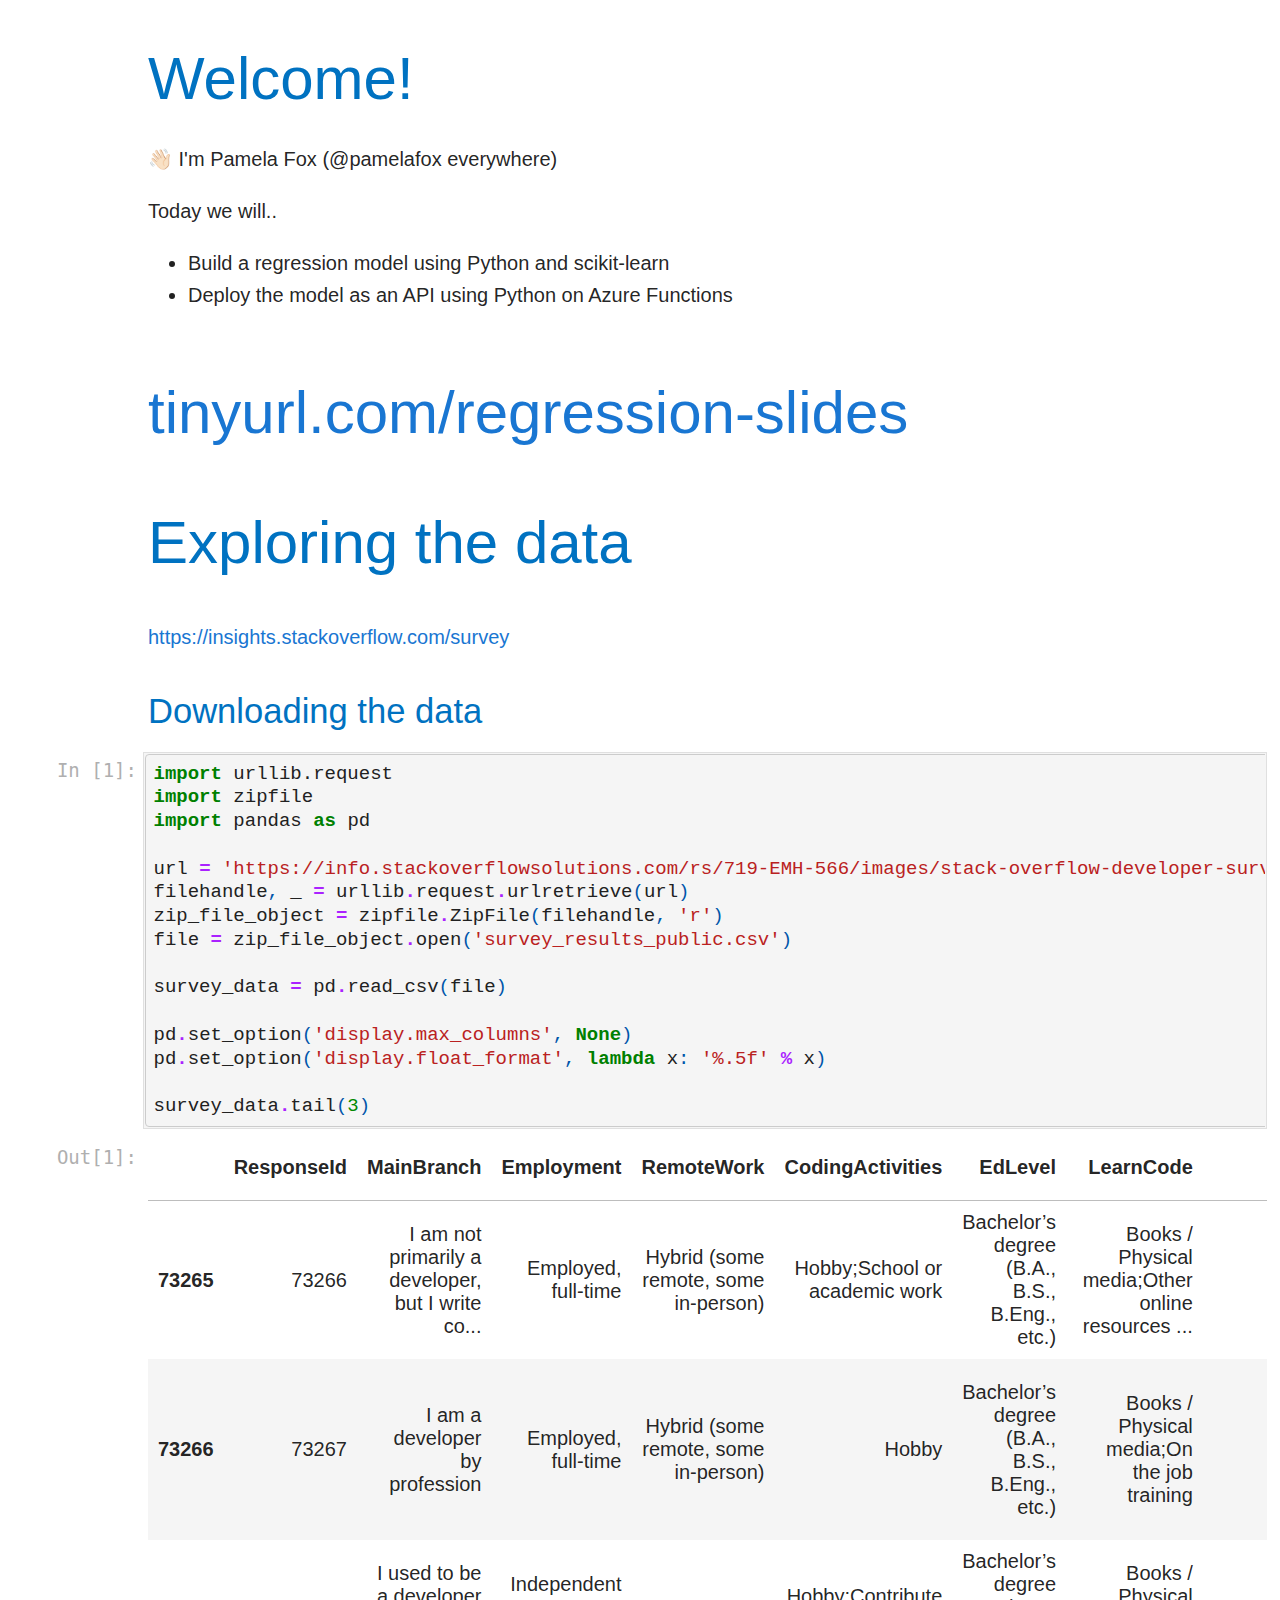
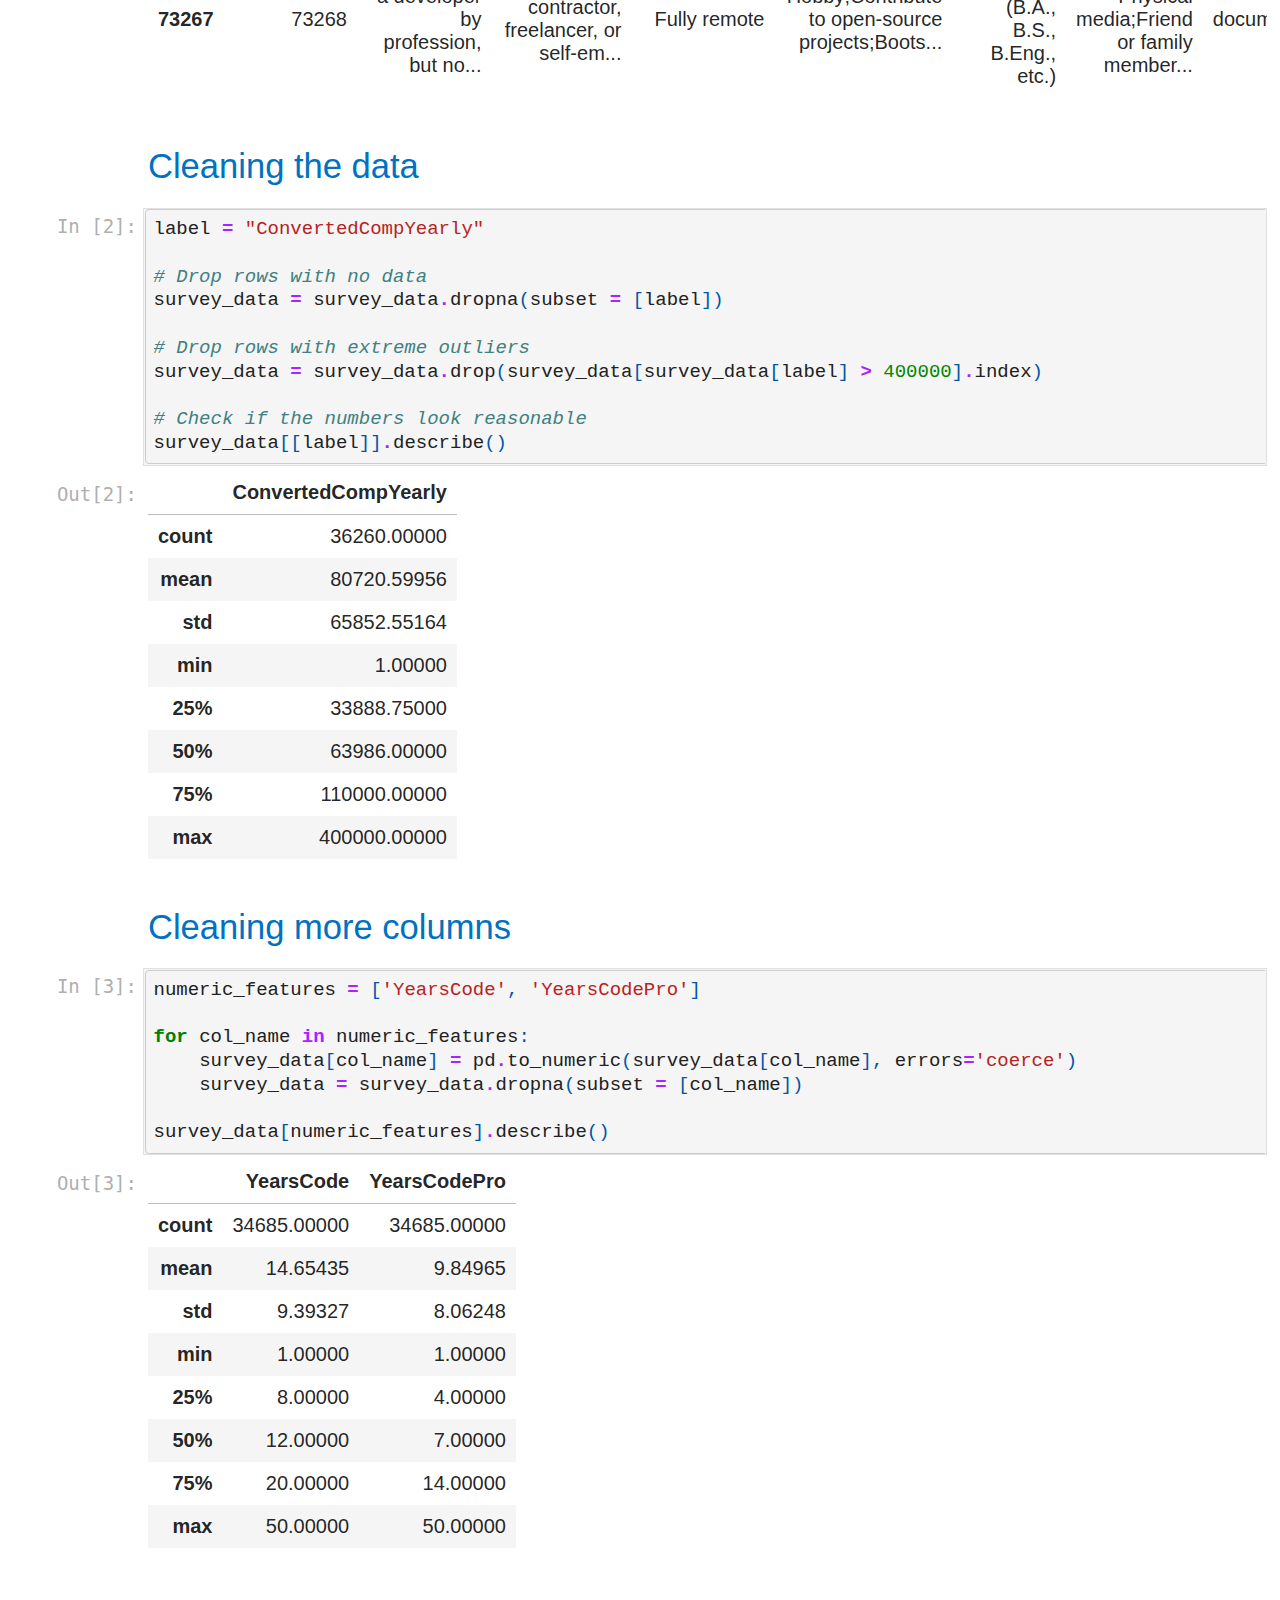
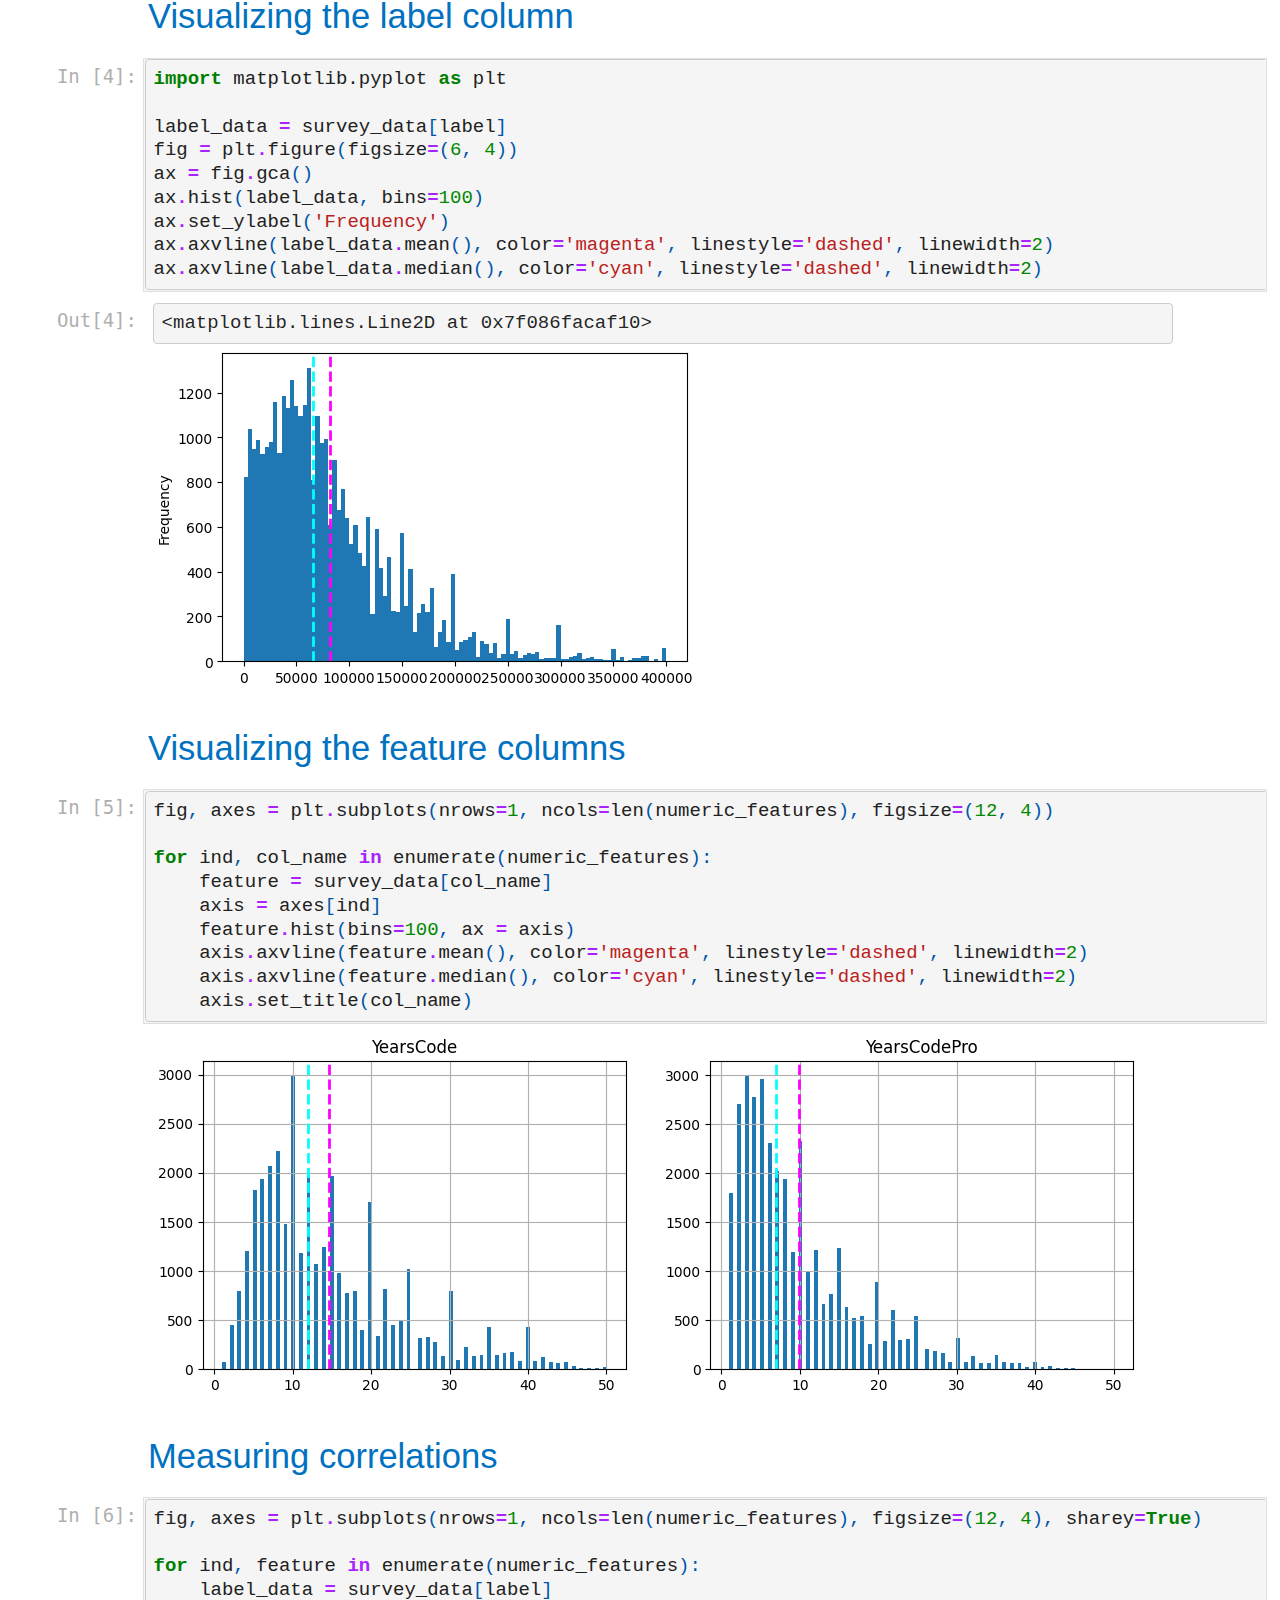
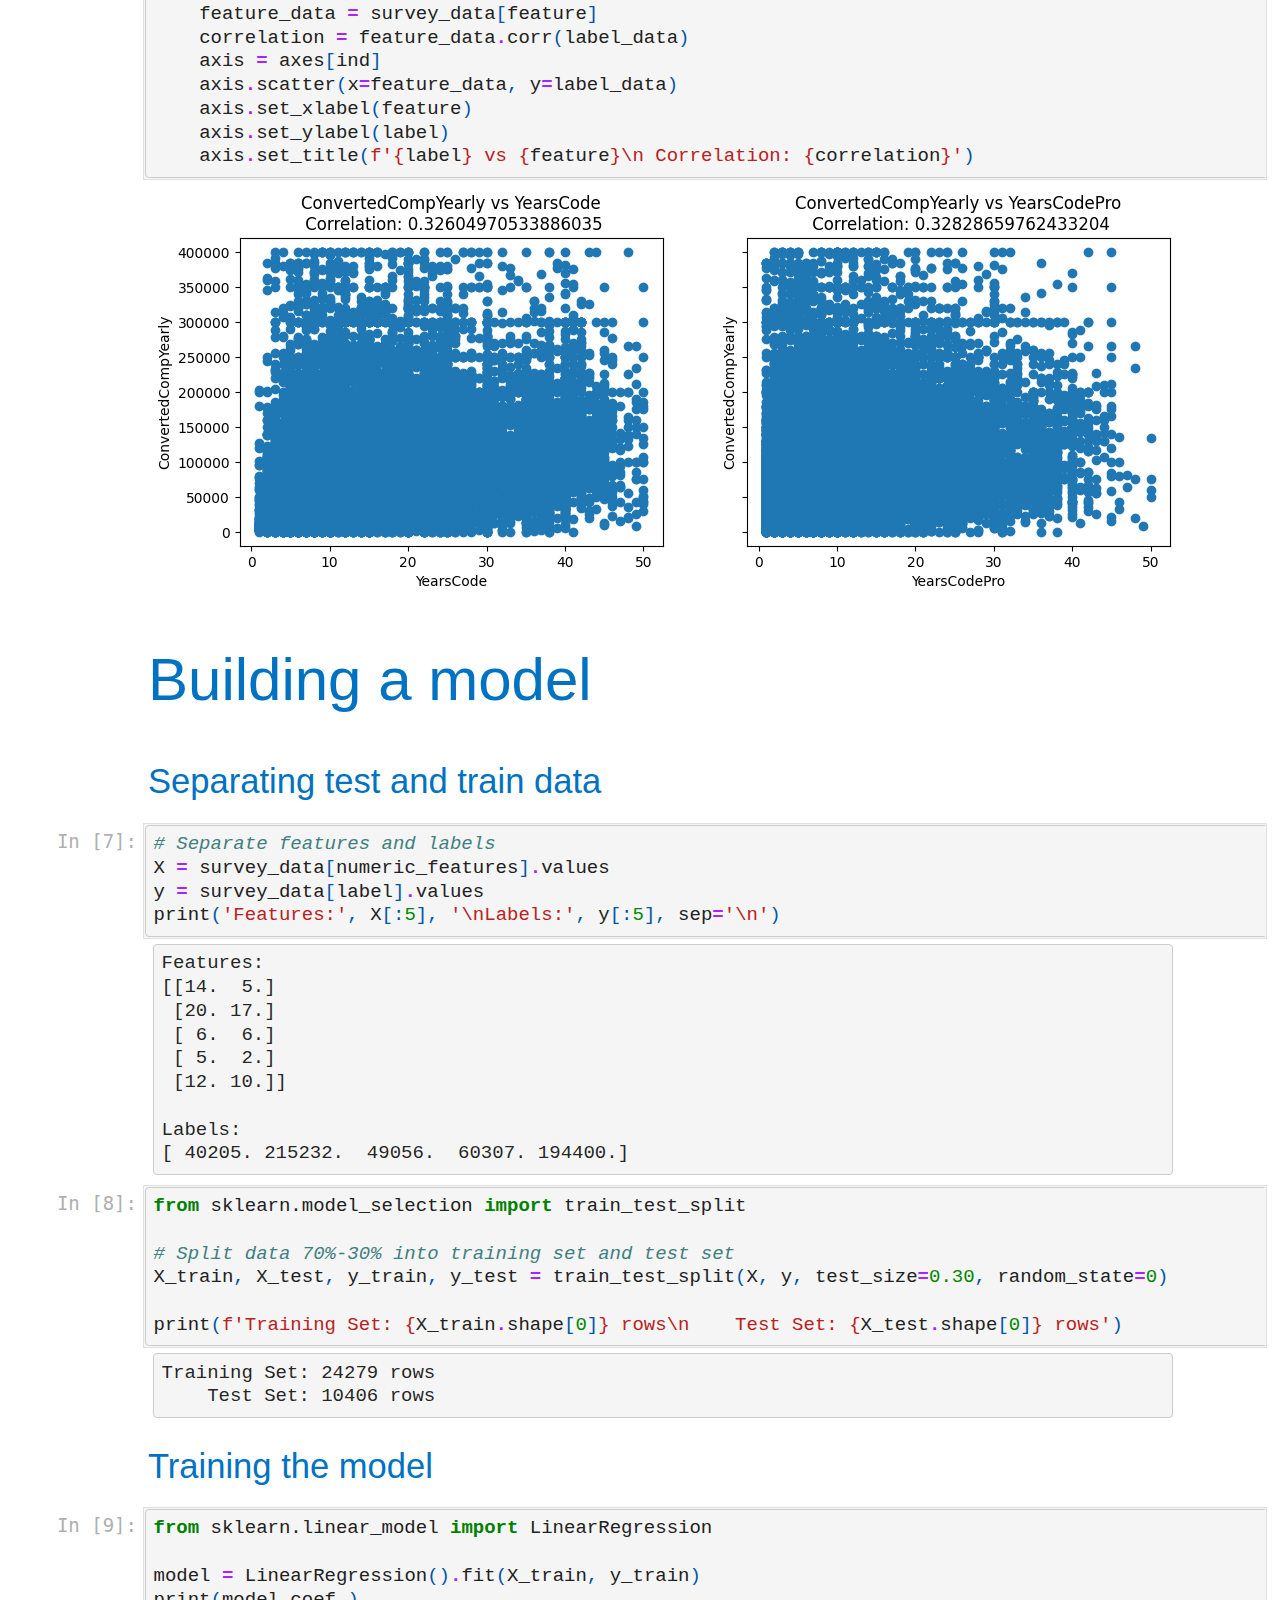
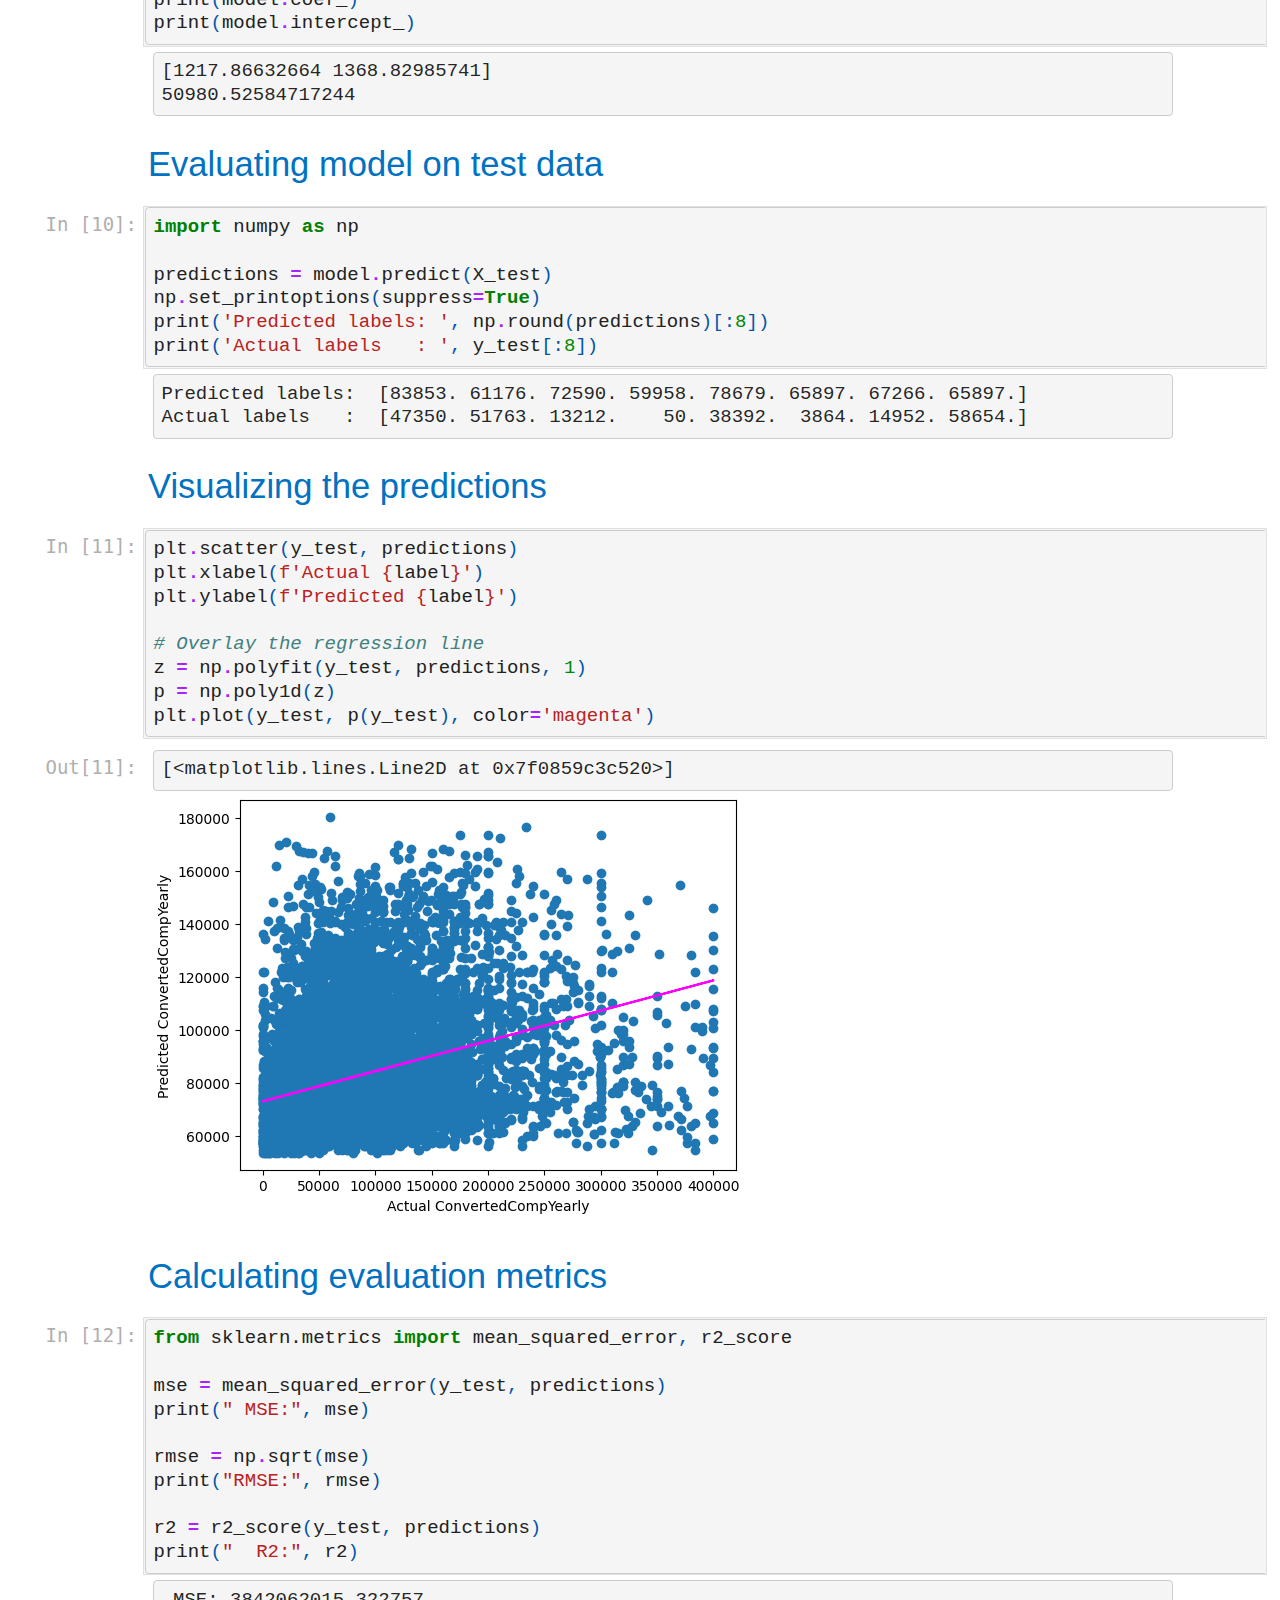
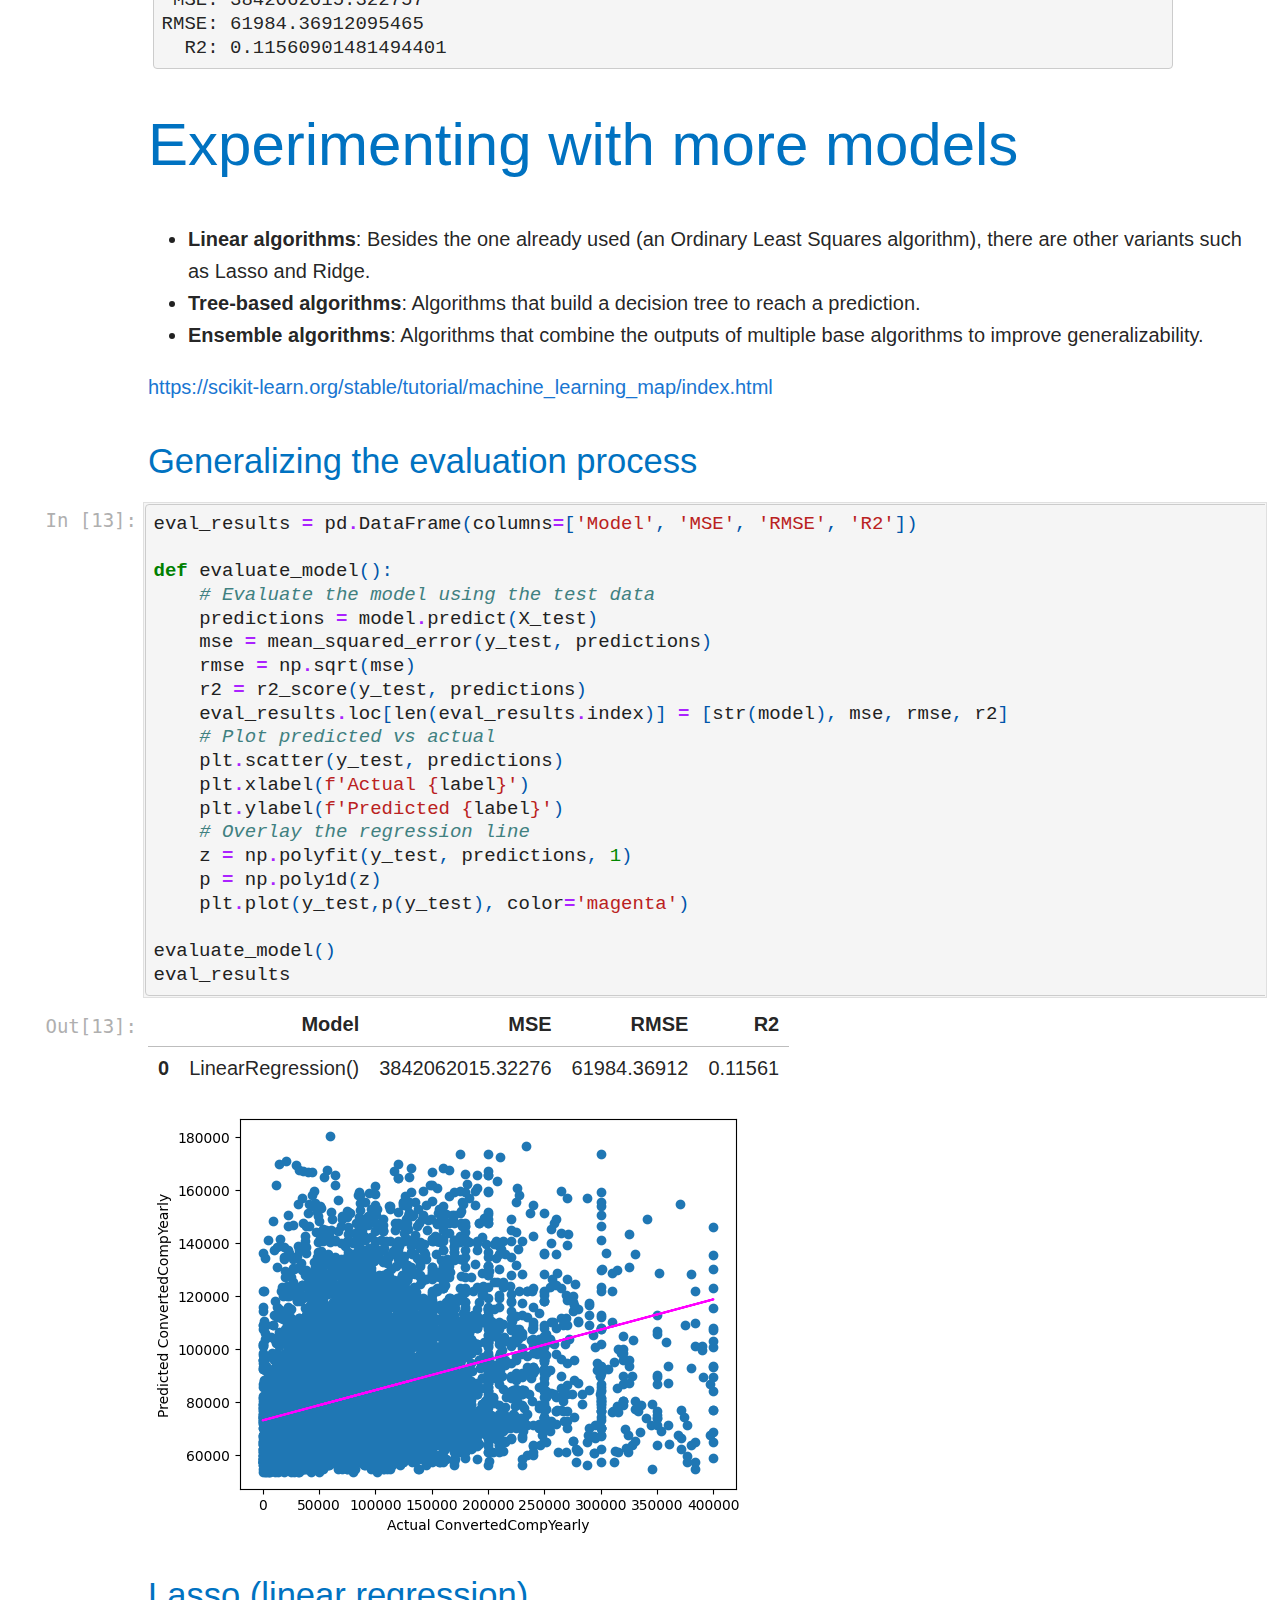
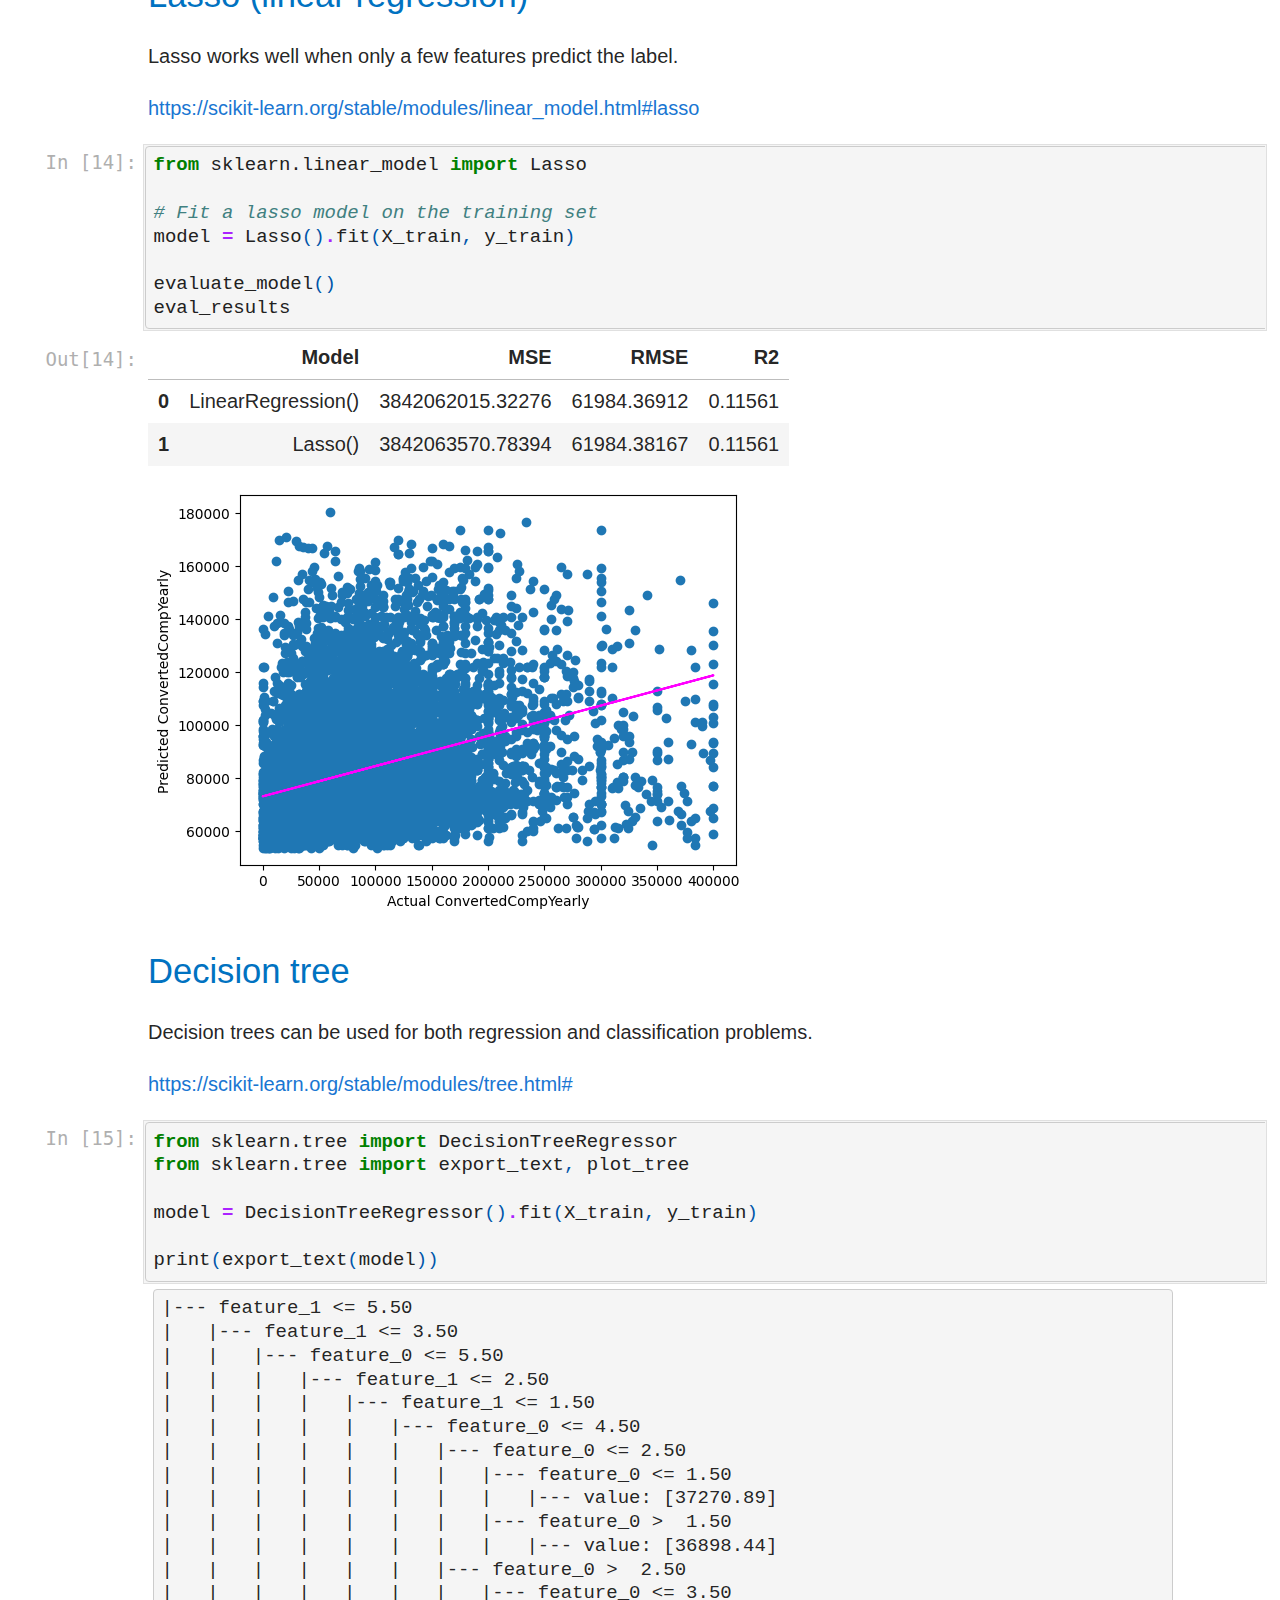
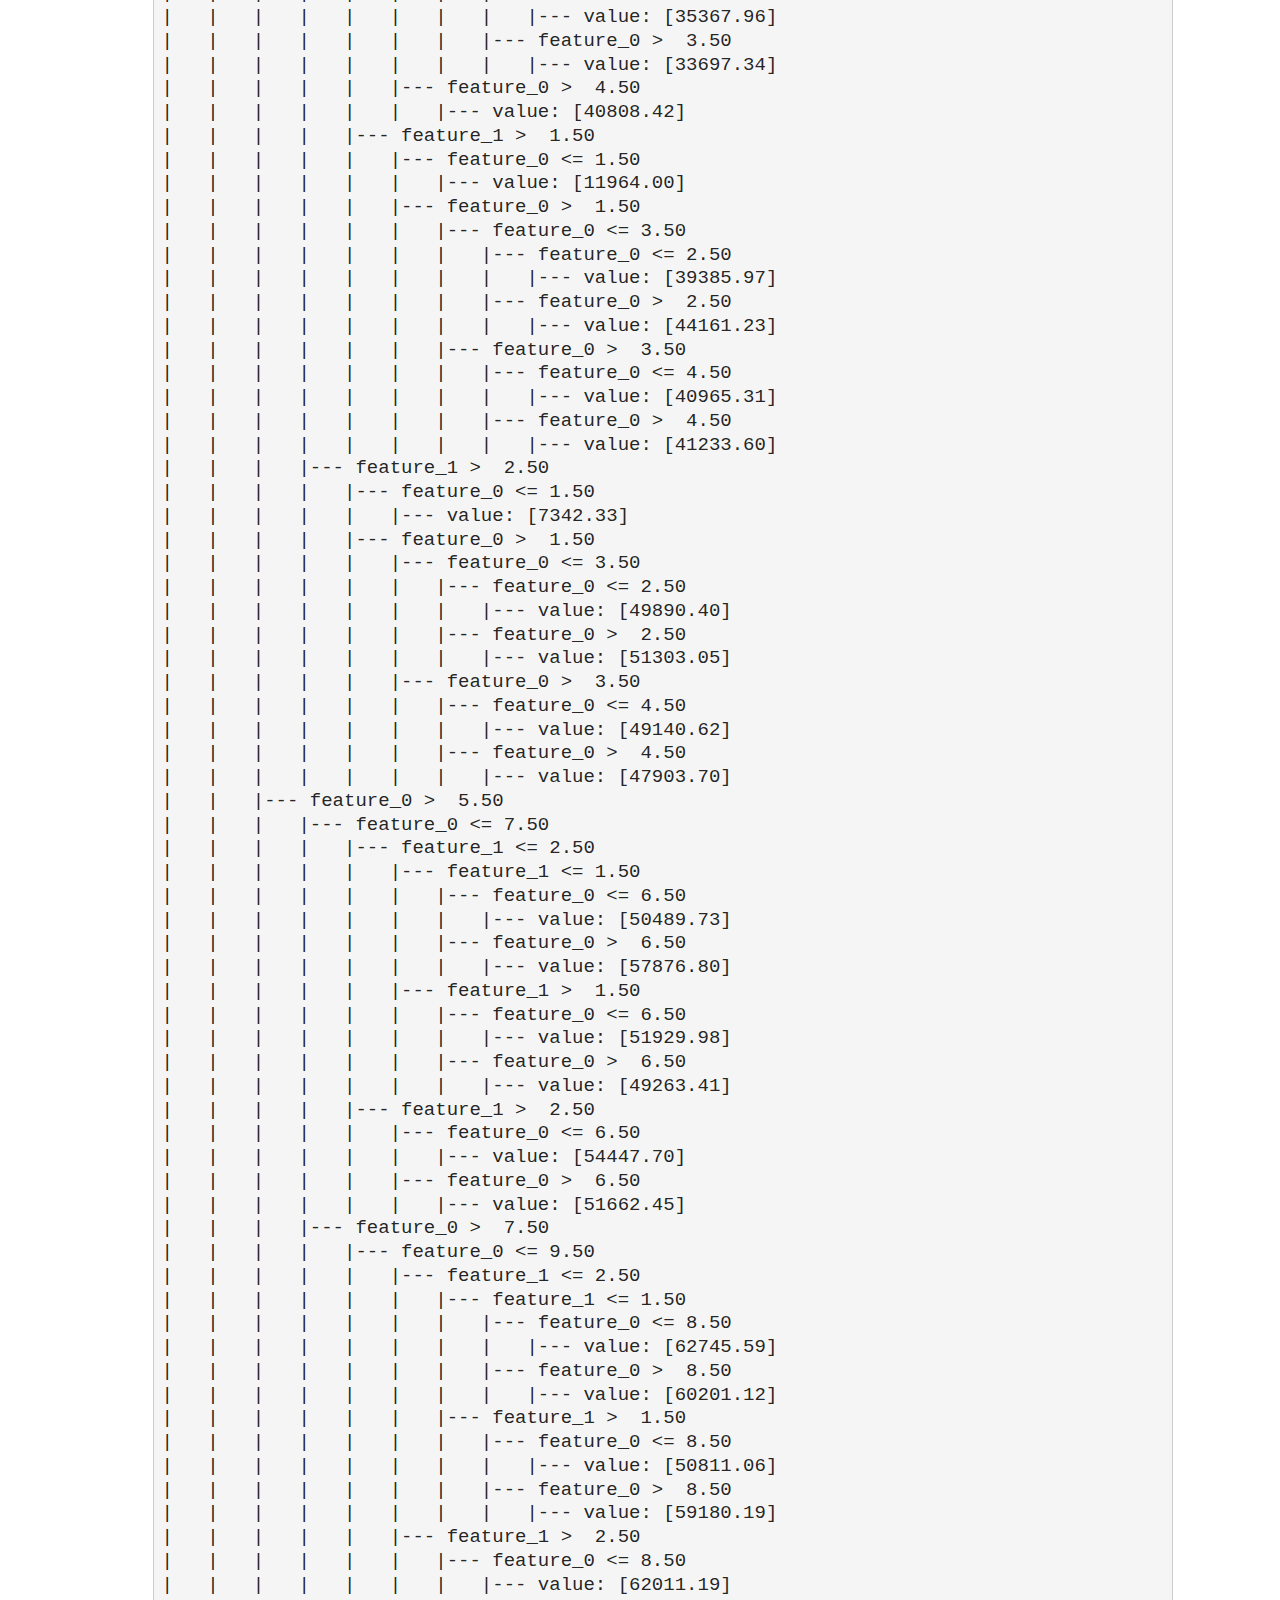
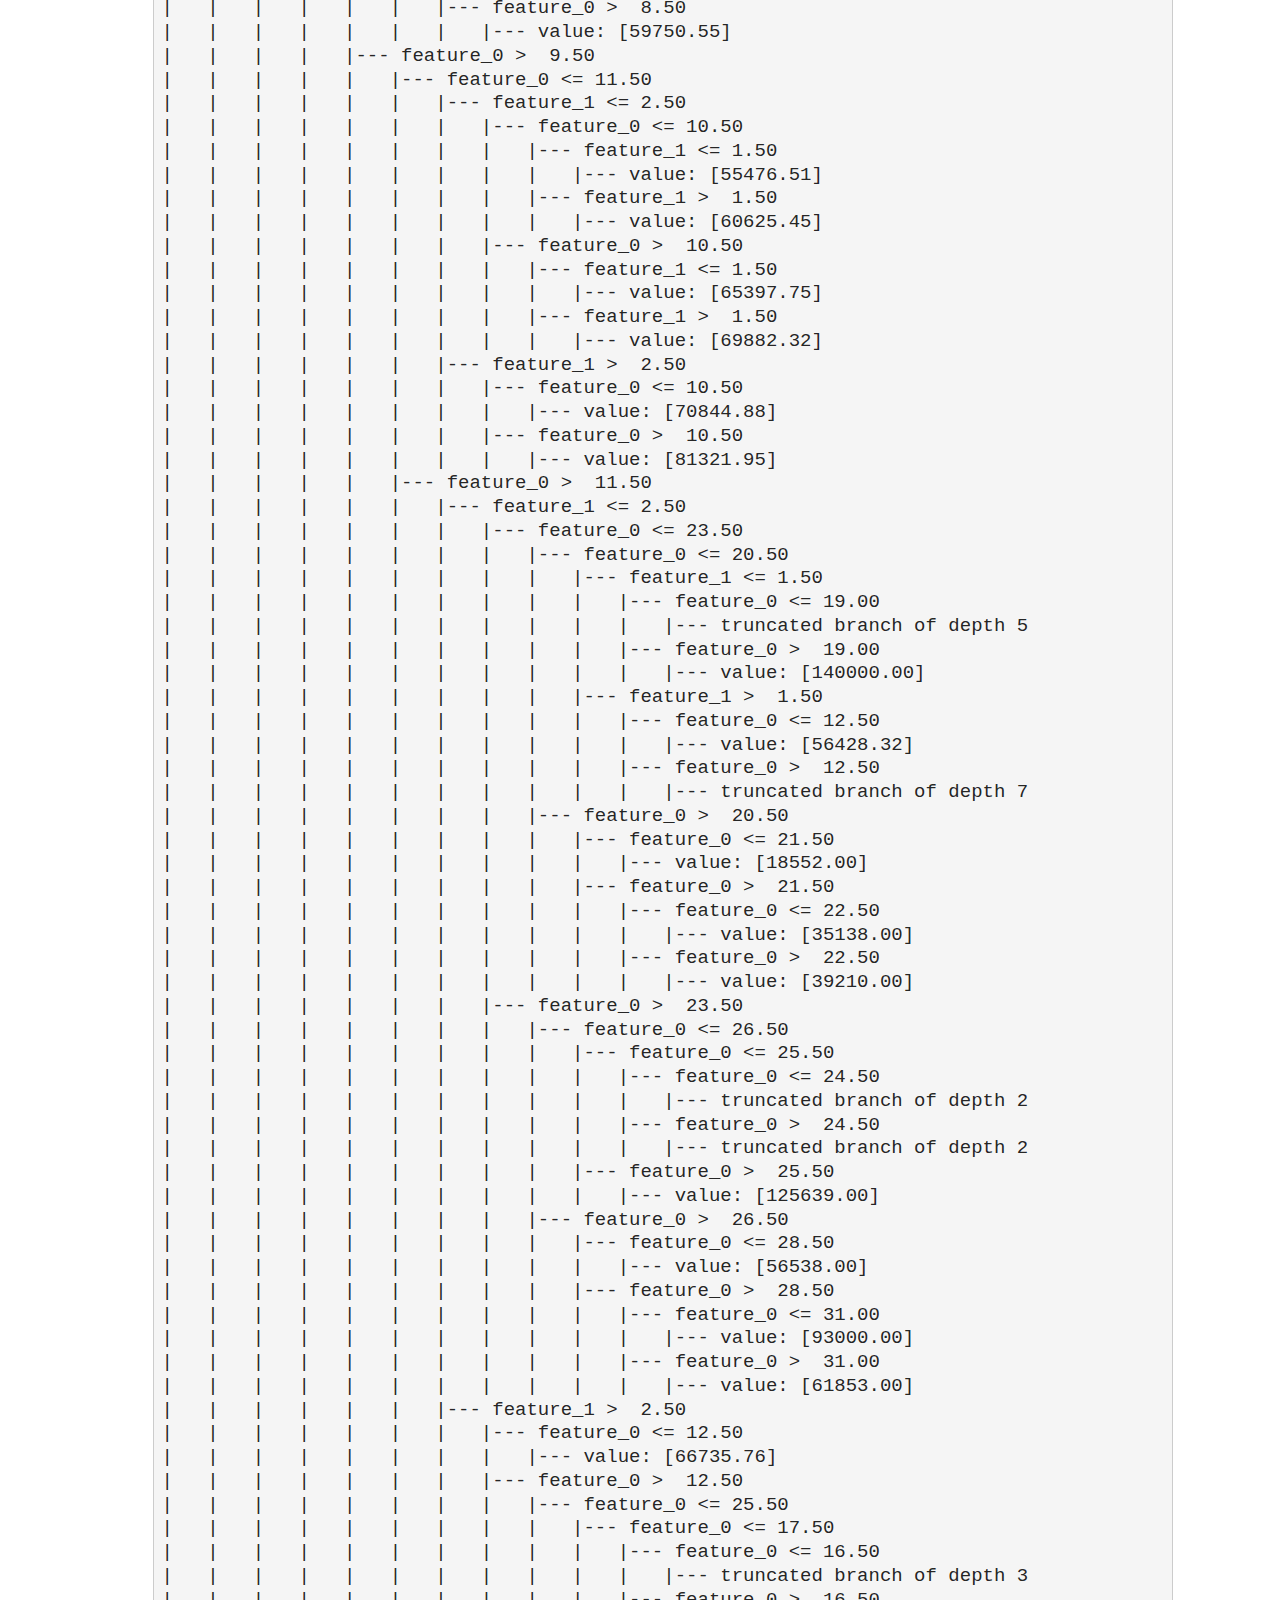
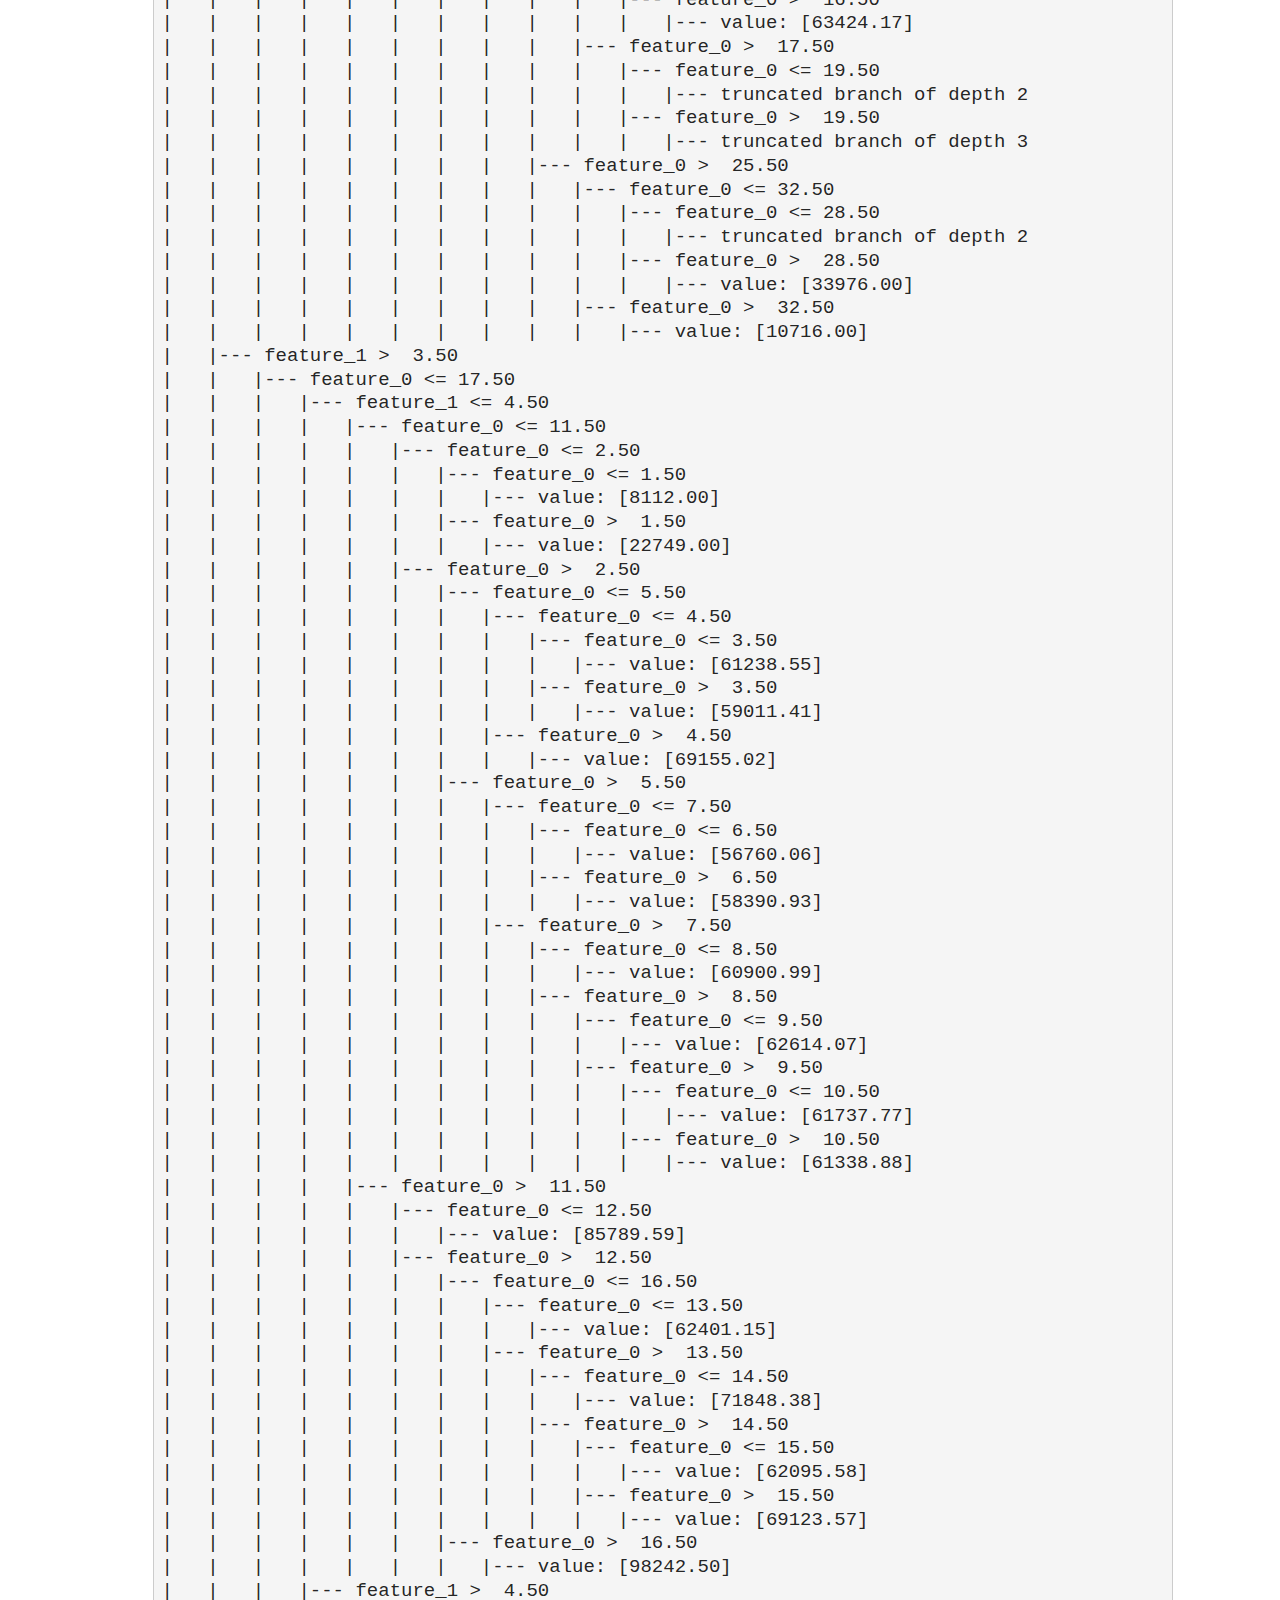
==== notebook/index.html @ 604030b2 "Update Notebook slides" ====
<!DOCTYPE html>
<html>
<head><meta charset="utf-8" />
<meta http-equiv="X-UA-Compatible" content="chrome=1" />

<meta name="apple-mobile-web-app-capable" content="yes" />
<meta name="apple-mobile-web-app-status-bar-style" content="black-translucent" />


<title>index slides</title><script src="https://cdnjs.cloudflare.com/ajax/libs/jquery/2.0.3/jquery.min.js"></script><script src="https://cdnjs.cloudflare.com/ajax/libs/require.js/2.1.10/require.min.js"></script>

<!-- General and theme style sheets -->
<link rel="stylesheet" href="https://unpkg.com/reveal.js@4.0.2/dist/reveal.css">

<!-- If the query includes 'print-pdf', include the PDF print sheet -->
<script>
if( window.location.search.match( /print-pdf/gi ) ) {
        var link = document.createElement( 'link' );
        link.rel = 'stylesheet';
        link.type = 'text/css';
        document.getElementsByTagName( 'head' )[0].appendChild( link );
}
</script>

<style type="text/css">
    pre { line-height: 125%; }
td.linenos .normal { color: inherit; background-color: transparent; padding-left: 5px; padding-right: 5px; }
span.linenos { color: inherit; background-color: transparent; padding-left: 5px; padding-right: 5px; }
td.linenos .special { color: #000000; background-color: #ffffc0; padding-left: 5px; padding-right: 5px; }
span.linenos.special { color: #000000; background-color: #ffffc0; padding-left: 5px; padding-right: 5px; }
.highlight .hll { background-color: var(--jp-cell-editor-active-background) }
.highlight { background: var(--jp-cell-editor-background); color: var(--jp-mirror-editor-variable-color) }
.highlight .c { color: var(--jp-mirror-editor-comment-color); font-style: italic } /* Comment */
.highlight .err { color: var(--jp-mirror-editor-error-color) } /* Error */
.highlight .k { color: var(--jp-mirror-editor-keyword-color); font-weight: bold } /* Keyword */
.highlight .o { color: var(--jp-mirror-editor-operator-color); font-weight: bold } /* Operator */
.highlight .p { color: var(--jp-mirror-editor-punctuation-color) } /* Punctuation */
.highlight .ch { color: var(--jp-mirror-editor-comment-color); font-style: italic } /* Comment.Hashbang */
.highlight .cm { color: var(--jp-mirror-editor-comment-color); font-style: italic } /* Comment.Multiline */
.highlight .cp { color: var(--jp-mirror-editor-comment-color); font-style: italic } /* Comment.Preproc */
.highlight .cpf { color: var(--jp-mirror-editor-comment-color); font-style: italic } /* Comment.PreprocFile */
.highlight .c1 { color: var(--jp-mirror-editor-comment-color); font-style: italic } /* Comment.Single */
.highlight .cs { color: var(--jp-mirror-editor-comment-color); font-style: italic } /* Comment.Special */
.highlight .kc { color: var(--jp-mirror-editor-keyword-color); font-weight: bold } /* Keyword.Constant */
.highlight .kd { color: var(--jp-mirror-editor-keyword-color); font-weight: bold } /* Keyword.Declaration */
.highlight .kn { color: var(--jp-mirror-editor-keyword-color); font-weight: bold } /* Keyword.Namespace */
.highlight .kp { color: var(--jp-mirror-editor-keyword-color); font-weight: bold } /* Keyword.Pseudo */
.highlight .kr { color: var(--jp-mirror-editor-keyword-color); font-weight: bold } /* Keyword.Reserved */
.highlight .kt { color: var(--jp-mirror-editor-keyword-color); font-weight: bold } /* Keyword.Type */
.highlight .m { color: var(--jp-mirror-editor-number-color) } /* Literal.Number */
.highlight .s { color: var(--jp-mirror-editor-string-color) } /* Literal.String */
.highlight .ow { color: var(--jp-mirror-editor-operator-color); font-weight: bold } /* Operator.Word */
.highlight .pm { color: var(--jp-mirror-editor-punctuation-color) } /* Punctuation.Marker */
.highlight .w { color: var(--jp-mirror-editor-variable-color) } /* Text.Whitespace */
.highlight .mb { color: var(--jp-mirror-editor-number-color) } /* Literal.Number.Bin */
.highlight .mf { color: var(--jp-mirror-editor-number-color) } /* Literal.Number.Float */
.highlight .mh { color: var(--jp-mirror-editor-number-color) } /* Literal.Number.Hex */
.highlight .mi { color: var(--jp-mirror-editor-number-color) } /* Literal.Number.Integer */
.highlight .mo { color: var(--jp-mirror-editor-number-color) } /* Literal.Number.Oct */
.highlight .sa { color: var(--jp-mirror-editor-string-color) } /* Literal.String.Affix */
.highlight .sb { color: var(--jp-mirror-editor-string-color) } /* Literal.String.Backtick */
.highlight .sc { color: var(--jp-mirror-editor-string-color) } /* Literal.String.Char */
.highlight .dl { color: var(--jp-mirror-editor-string-color) } /* Literal.String.Delimiter */
.highlight .sd { color: var(--jp-mirror-editor-string-color) } /* Literal.String.Doc */
.highlight .s2 { color: var(--jp-mirror-editor-string-color) } /* Literal.String.Double */
.highlight .se { color: var(--jp-mirror-editor-string-color) } /* Literal.String.Escape */
.highlight .sh { color: var(--jp-mirror-editor-string-color) } /* Literal.String.Heredoc */
.highlight .si { color: var(--jp-mirror-editor-string-color) } /* Literal.String.Interpol */
.highlight .sx { color: var(--jp-mirror-editor-string-color) } /* Literal.String.Other */
.highlight .sr { color: var(--jp-mirror-editor-string-color) } /* Literal.String.Regex */
.highlight .s1 { color: var(--jp-mirror-editor-string-color) } /* Literal.String.Single */
.highlight .ss { color: var(--jp-mirror-editor-string-color) } /* Literal.String.Symbol */
.highlight .il { color: var(--jp-mirror-editor-number-color) } /* Literal.Number.Integer.Long */
  </style>



<style type="text/css">
/*-----------------------------------------------------------------------------
| Copyright (c) Jupyter Development Team.
| Distributed under the terms of the Modified BSD License.
|----------------------------------------------------------------------------*/

/*
 * Mozilla scrollbar styling
 */

/* use standard opaque scrollbars for most nodes */
[data-jp-theme-scrollbars='true'] {
  scrollbar-color: rgb(var(--jp-scrollbar-thumb-color))
    var(--jp-scrollbar-background-color);
}

/* for code nodes, use a transparent style of scrollbar. These selectors
 * will match lower in the tree, and so will override the above */
[data-jp-theme-scrollbars='true'] .CodeMirror-hscrollbar,
[data-jp-theme-scrollbars='true'] .CodeMirror-vscrollbar {
  scrollbar-color: rgba(var(--jp-scrollbar-thumb-color), 0.5) transparent;
}

/* tiny scrollbar */

.jp-scrollbar-tiny {
  scrollbar-color: rgba(var(--jp-scrollbar-thumb-color), 0.5) transparent;
  scrollbar-width: thin;
}

/*
 * Webkit scrollbar styling
 */

/* use standard opaque scrollbars for most nodes */

[data-jp-theme-scrollbars='true'] ::-webkit-scrollbar,
[data-jp-theme-scrollbars='true'] ::-webkit-scrollbar-corner {
  background: var(--jp-scrollbar-background-color);
}

[data-jp-theme-scrollbars='true'] ::-webkit-scrollbar-thumb {
  background: rgb(var(--jp-scrollbar-thumb-color));
  border: var(--jp-scrollbar-thumb-margin) solid transparent;
  background-clip: content-box;
  border-radius: var(--jp-scrollbar-thumb-radius);
}

[data-jp-theme-scrollbars='true'] ::-webkit-scrollbar-track:horizontal {
  border-left: var(--jp-scrollbar-endpad) solid
    var(--jp-scrollbar-background-color);
  border-right: var(--jp-scrollbar-endpad) solid
    var(--jp-scrollbar-background-color);
}

[data-jp-theme-scrollbars='true'] ::-webkit-scrollbar-track:vertical {
  border-top: var(--jp-scrollbar-endpad) solid
    var(--jp-scrollbar-background-color);
  border-bottom: var(--jp-scrollbar-endpad) solid
    var(--jp-scrollbar-background-color);
}

/* for code nodes, use a transparent style of scrollbar */

[data-jp-theme-scrollbars='true'] .CodeMirror-hscrollbar::-webkit-scrollbar,
[data-jp-theme-scrollbars='true'] .CodeMirror-vscrollbar::-webkit-scrollbar,
[data-jp-theme-scrollbars='true']
  .CodeMirror-hscrollbar::-webkit-scrollbar-corner,
[data-jp-theme-scrollbars='true']
  .CodeMirror-vscrollbar::-webkit-scrollbar-corner {
  background-color: transparent;
}

[data-jp-theme-scrollbars='true']
  .CodeMirror-hscrollbar::-webkit-scrollbar-thumb,
[data-jp-theme-scrollbars='true']
  .CodeMirror-vscrollbar::-webkit-scrollbar-thumb {
  background: rgba(var(--jp-scrollbar-thumb-color), 0.5);
  border: var(--jp-scrollbar-thumb-margin) solid transparent;
  background-clip: content-box;
  border-radius: var(--jp-scrollbar-thumb-radius);
}

[data-jp-theme-scrollbars='true']
  .CodeMirror-hscrollbar::-webkit-scrollbar-track:horizontal {
  border-left: var(--jp-scrollbar-endpad) solid transparent;
  border-right: var(--jp-scrollbar-endpad) solid transparent;
}

[data-jp-theme-scrollbars='true']
  .CodeMirror-vscrollbar::-webkit-scrollbar-track:vertical {
  border-top: var(--jp-scrollbar-endpad) solid transparent;
  border-bottom: var(--jp-scrollbar-endpad) solid transparent;
}

/* tiny scrollbar */

.jp-scrollbar-tiny::-webkit-scrollbar,
.jp-scrollbar-tiny::-webkit-scrollbar-corner {
  background-color: transparent;
  height: 4px;
  width: 4px;
}

.jp-scrollbar-tiny::-webkit-scrollbar-thumb {
  background: rgba(var(--jp-scrollbar-thumb-color), 0.5);
}

.jp-scrollbar-tiny::-webkit-scrollbar-track:horizontal {
  border-left: 0px solid transparent;
  border-right: 0px solid transparent;
}

.jp-scrollbar-tiny::-webkit-scrollbar-track:vertical {
  border-top: 0px solid transparent;
  border-bottom: 0px solid transparent;
}

/*
 * Phosphor
 */

.lm-ScrollBar[data-orientation='horizontal'] {
  min-height: 16px;
  max-height: 16px;
  min-width: 45px;
  border-top: 1px solid #a0a0a0;
}

.lm-ScrollBar[data-orientation='vertical'] {
  min-width: 16px;
  max-width: 16px;
  min-height: 45px;
  border-left: 1px solid #a0a0a0;
}

.lm-ScrollBar-button {
  background-color: #f0f0f0;
  background-position: center center;
  min-height: 15px;
  max-height: 15px;
  min-width: 15px;
  max-width: 15px;
}

.lm-ScrollBar-button:hover {
  background-color: #dadada;
}

.lm-ScrollBar-button.lm-mod-active {
  background-color: #cdcdcd;
}

.lm-ScrollBar-track {
  background: #f0f0f0;
}

.lm-ScrollBar-thumb {
  background: #cdcdcd;
}

.lm-ScrollBar-thumb:hover {
  background: #bababa;
}

.lm-ScrollBar-thumb.lm-mod-active {
  background: #a0a0a0;
}

.lm-ScrollBar[data-orientation='horizontal'] .lm-ScrollBar-thumb {
  height: 100%;
  min-width: 15px;
  border-left: 1px solid #a0a0a0;
  border-right: 1px solid #a0a0a0;
}

.lm-ScrollBar[data-orientation='vertical'] .lm-ScrollBar-thumb {
  width: 100%;
  min-height: 15px;
  border-top: 1px solid #a0a0a0;
  border-bottom: 1px solid #a0a0a0;
}

.lm-ScrollBar[data-orientation='horizontal']
  .lm-ScrollBar-button[data-action='decrement'] {
  background-image: var(--jp-icon-caret-left);
  background-size: 17px;
}

.lm-ScrollBar[data-orientation='horizontal']
  .lm-ScrollBar-button[data-action='increment'] {
  background-image: var(--jp-icon-caret-right);
  background-size: 17px;
}

.lm-ScrollBar[data-orientation='vertical']
  .lm-ScrollBar-button[data-action='decrement'] {
  background-image: var(--jp-icon-caret-up);
  background-size: 17px;
}

.lm-ScrollBar[data-orientation='vertical']
  .lm-ScrollBar-button[data-action='increment'] {
  background-image: var(--jp-icon-caret-down);
  background-size: 17px;
}

/*-----------------------------------------------------------------------------
| Copyright (c) Jupyter Development Team.
| Copyright (c) 2014-2017, PhosphorJS Contributors
|
| Distributed under the terms of the BSD 3-Clause License.
|
| The full license is in the file LICENSE, distributed with this software.
|----------------------------------------------------------------------------*/


/* <DEPRECATED> */ .p-Widget, /* </DEPRECATED> */
.lm-Widget {
  box-sizing: border-box;
  position: relative;
  overflow: hidden;
  cursor: default;
}


/* <DEPRECATED> */ .p-Widget.p-mod-hidden, /* </DEPRECATED> */
.lm-Widget.lm-mod-hidden {
  display: none !important;
}

/*-----------------------------------------------------------------------------
| Copyright (c) Jupyter Development Team.
| Copyright (c) 2014-2017, PhosphorJS Contributors
|
| Distributed under the terms of the BSD 3-Clause License.
|
| The full license is in the file LICENSE, distributed with this software.
|----------------------------------------------------------------------------*/


/* <DEPRECATED> */ .p-CommandPalette, /* </DEPRECATED> */
.lm-CommandPalette {
  display: flex;
  flex-direction: column;
  -webkit-user-select: none;
  -moz-user-select: none;
  -ms-user-select: none;
  user-select: none;
}


/* <DEPRECATED> */ .p-CommandPalette-search, /* </DEPRECATED> */
.lm-CommandPalette-search {
  flex: 0 0 auto;
}


/* <DEPRECATED> */ .p-CommandPalette-content, /* </DEPRECATED> */
.lm-CommandPalette-content {
  flex: 1 1 auto;
  margin: 0;
  padding: 0;
  min-height: 0;
  overflow: auto;
  list-style-type: none;
}


/* <DEPRECATED> */ .p-CommandPalette-header, /* </DEPRECATED> */
.lm-CommandPalette-header {
  overflow: hidden;
  white-space: nowrap;
  text-overflow: ellipsis;
}


/* <DEPRECATED> */ .p-CommandPalette-item, /* </DEPRECATED> */
.lm-CommandPalette-item {
  display: flex;
  flex-direction: row;
}


/* <DEPRECATED> */ .p-CommandPalette-itemIcon, /* </DEPRECATED> */
.lm-CommandPalette-itemIcon {
  flex: 0 0 auto;
}


/* <DEPRECATED> */ .p-CommandPalette-itemContent, /* </DEPRECATED> */
.lm-CommandPalette-itemContent {
  flex: 1 1 auto;
  overflow: hidden;
}


/* <DEPRECATED> */ .p-CommandPalette-itemShortcut, /* </DEPRECATED> */
.lm-CommandPalette-itemShortcut {
  flex: 0 0 auto;
}


/* <DEPRECATED> */ .p-CommandPalette-itemLabel, /* </DEPRECATED> */
.lm-CommandPalette-itemLabel {
  overflow: hidden;
  white-space: nowrap;
  text-overflow: ellipsis;
}

.lm-close-icon {
	border:1px solid transparent;
  background-color: transparent;
  position: absolute;
	z-index:1;
	right:3%;
	top: 0;
	bottom: 0;
	margin: auto;
	padding: 7px 0;
	display: none;
	vertical-align: middle;
  outline: 0;
  cursor: pointer;
}
.lm-close-icon:after {
	content: "X";
	display: block;
	width: 15px;
	height: 15px;
	text-align: center;
	color:#000;
	font-weight: normal;
	font-size: 12px;
	cursor: pointer;
}

/*-----------------------------------------------------------------------------
| Copyright (c) Jupyter Development Team.
| Copyright (c) 2014-2017, PhosphorJS Contributors
|
| Distributed under the terms of the BSD 3-Clause License.
|
| The full license is in the file LICENSE, distributed with this software.
|----------------------------------------------------------------------------*/


/* <DEPRECATED> */ .p-DockPanel, /* </DEPRECATED> */
.lm-DockPanel {
  z-index: 0;
}


/* <DEPRECATED> */ .p-DockPanel-widget, /* </DEPRECATED> */
.lm-DockPanel-widget {
  z-index: 0;
}


/* <DEPRECATED> */ .p-DockPanel-tabBar, /* </DEPRECATED> */
.lm-DockPanel-tabBar {
  z-index: 1;
}


/* <DEPRECATED> */ .p-DockPanel-handle, /* </DEPRECATED> */
.lm-DockPanel-handle {
  z-index: 2;
}


/* <DEPRECATED> */ .p-DockPanel-handle.p-mod-hidden, /* </DEPRECATED> */
.lm-DockPanel-handle.lm-mod-hidden {
  display: none !important;
}


/* <DEPRECATED> */ .p-DockPanel-handle:after, /* </DEPRECATED> */
.lm-DockPanel-handle:after {
  position: absolute;
  top: 0;
  left: 0;
  width: 100%;
  height: 100%;
  content: '';
}


/* <DEPRECATED> */
.p-DockPanel-handle[data-orientation='horizontal'],
/* </DEPRECATED> */
.lm-DockPanel-handle[data-orientation='horizontal'] {
  cursor: ew-resize;
}


/* <DEPRECATED> */
.p-DockPanel-handle[data-orientation='vertical'],
/* </DEPRECATED> */
.lm-DockPanel-handle[data-orientation='vertical'] {
  cursor: ns-resize;
}


/* <DEPRECATED> */
.p-DockPanel-handle[data-orientation='horizontal']:after,
/* </DEPRECATED> */
.lm-DockPanel-handle[data-orientation='horizontal']:after {
  left: 50%;
  min-width: 8px;
  transform: translateX(-50%);
}


/* <DEPRECATED> */
.p-DockPanel-handle[data-orientation='vertical']:after,
/* </DEPRECATED> */
.lm-DockPanel-handle[data-orientation='vertical']:after {
  top: 50%;
  min-height: 8px;
  transform: translateY(-50%);
}


/* <DEPRECATED> */ .p-DockPanel-overlay, /* </DEPRECATED> */
.lm-DockPanel-overlay {
  z-index: 3;
  box-sizing: border-box;
  pointer-events: none;
}


/* <DEPRECATED> */ .p-DockPanel-overlay.p-mod-hidden, /* </DEPRECATED> */
.lm-DockPanel-overlay.lm-mod-hidden {
  display: none !important;
}

/*-----------------------------------------------------------------------------
| Copyright (c) Jupyter Development Team.
| Copyright (c) 2014-2017, PhosphorJS Contributors
|
| Distributed under the terms of the BSD 3-Clause License.
|
| The full license is in the file LICENSE, distributed with this software.
|----------------------------------------------------------------------------*/


/* <DEPRECATED> */ .p-Menu, /* </DEPRECATED> */
.lm-Menu {
  z-index: 10000;
  position: absolute;
  white-space: nowrap;
  overflow-x: hidden;
  overflow-y: auto;
  outline: none;
  -webkit-user-select: none;
  -moz-user-select: none;
  -ms-user-select: none;
  user-select: none;
}


/* <DEPRECATED> */ .p-Menu-content, /* </DEPRECATED> */
.lm-Menu-content {
  margin: 0;
  padding: 0;
  display: table;
  list-style-type: none;
}


/* <DEPRECATED> */ .p-Menu-item, /* </DEPRECATED> */
.lm-Menu-item {
  display: table-row;
}


/* <DEPRECATED> */
.p-Menu-item.p-mod-hidden,
.p-Menu-item.p-mod-collapsed,
/* </DEPRECATED> */
.lm-Menu-item.lm-mod-hidden,
.lm-Menu-item.lm-mod-collapsed {
  display: none !important;
}


/* <DEPRECATED> */
.p-Menu-itemIcon,
.p-Menu-itemSubmenuIcon,
/* </DEPRECATED> */
.lm-Menu-itemIcon,
.lm-Menu-itemSubmenuIcon {
  display: table-cell;
  text-align: center;
}


/* <DEPRECATED> */ .p-Menu-itemLabel, /* </DEPRECATED> */
.lm-Menu-itemLabel {
  display: table-cell;
  text-align: left;
}


/* <DEPRECATED> */ .p-Menu-itemShortcut, /* </DEPRECATED> */
.lm-Menu-itemShortcut {
  display: table-cell;
  text-align: right;
}

/*-----------------------------------------------------------------------------
| Copyright (c) Jupyter Development Team.
| Copyright (c) 2014-2017, PhosphorJS Contributors
|
| Distributed under the terms of the BSD 3-Clause License.
|
| The full license is in the file LICENSE, distributed with this software.
|----------------------------------------------------------------------------*/


/* <DEPRECATED> */ .p-MenuBar, /* </DEPRECATED> */
.lm-MenuBar {
  outline: none;
  -webkit-user-select: none;
  -moz-user-select: none;
  -ms-user-select: none;
  user-select: none;
}


/* <DEPRECATED> */ .p-MenuBar-content, /* </DEPRECATED> */
.lm-MenuBar-content {
  margin: 0;
  padding: 0;
  display: flex;
  flex-direction: row;
  list-style-type: none;
}


/* <DEPRECATED> */ .p--MenuBar-item, /* </DEPRECATED> */
.lm-MenuBar-item {
  box-sizing: border-box;
}


/* <DEPRECATED> */
.p-MenuBar-itemIcon,
.p-MenuBar-itemLabel,
/* </DEPRECATED> */
.lm-MenuBar-itemIcon,
.lm-MenuBar-itemLabel {
  display: inline-block;
}

/*-----------------------------------------------------------------------------
| Copyright (c) Jupyter Development Team.
| Copyright (c) 2014-2017, PhosphorJS Contributors
|
| Distributed under the terms of the BSD 3-Clause License.
|
| The full license is in the file LICENSE, distributed with this software.
|----------------------------------------------------------------------------*/


/* <DEPRECATED> */ .p-ScrollBar, /* </DEPRECATED> */
.lm-ScrollBar {
  display: flex;
  -webkit-user-select: none;
  -moz-user-select: none;
  -ms-user-select: none;
  user-select: none;
}


/* <DEPRECATED> */
.p-ScrollBar[data-orientation='horizontal'],
/* </DEPRECATED> */
.lm-ScrollBar[data-orientation='horizontal'] {
  flex-direction: row;
}


/* <DEPRECATED> */
.p-ScrollBar[data-orientation='vertical'],
/* </DEPRECATED> */
.lm-ScrollBar[data-orientation='vertical'] {
  flex-direction: column;
}


/* <DEPRECATED> */ .p-ScrollBar-button, /* </DEPRECATED> */
.lm-ScrollBar-button {
  box-sizing: border-box;
  flex: 0 0 auto;
}


/* <DEPRECATED> */ .p-ScrollBar-track, /* </DEPRECATED> */
.lm-ScrollBar-track {
  box-sizing: border-box;
  position: relative;
  overflow: hidden;
  flex: 1 1 auto;
}


/* <DEPRECATED> */ .p-ScrollBar-thumb, /* </DEPRECATED> */
.lm-ScrollBar-thumb {
  box-sizing: border-box;
  position: absolute;
}

/*-----------------------------------------------------------------------------
| Copyright (c) Jupyter Development Team.
| Copyright (c) 2014-2017, PhosphorJS Contributors
|
| Distributed under the terms of the BSD 3-Clause License.
|
| The full license is in the file LICENSE, distributed with this software.
|----------------------------------------------------------------------------*/


/* <DEPRECATED> */ .p-SplitPanel-child, /* </DEPRECATED> */
.lm-SplitPanel-child {
  z-index: 0;
}


/* <DEPRECATED> */ .p-SplitPanel-handle, /* </DEPRECATED> */
.lm-SplitPanel-handle {
  z-index: 1;
}


/* <DEPRECATED> */ .p-SplitPanel-handle.p-mod-hidden, /* </DEPRECATED> */
.lm-SplitPanel-handle.lm-mod-hidden {
  display: none !important;
}


/* <DEPRECATED> */ .p-SplitPanel-handle:after, /* </DEPRECATED> */
.lm-SplitPanel-handle:after {
  position: absolute;
  top: 0;
  left: 0;
  width: 100%;
  height: 100%;
  content: '';
}


/* <DEPRECATED> */
.p-SplitPanel[data-orientation='horizontal'] > .p-SplitPanel-handle,
/* </DEPRECATED> */
.lm-SplitPanel[data-orientation='horizontal'] > .lm-SplitPanel-handle {
  cursor: ew-resize;
}


/* <DEPRECATED> */
.p-SplitPanel[data-orientation='vertical'] > .p-SplitPanel-handle,
/* </DEPRECATED> */
.lm-SplitPanel[data-orientation='vertical'] > .lm-SplitPanel-handle {
  cursor: ns-resize;
}


/* <DEPRECATED> */
.p-SplitPanel[data-orientation='horizontal'] > .p-SplitPanel-handle:after,
/* </DEPRECATED> */
.lm-SplitPanel[data-orientation='horizontal'] > .lm-SplitPanel-handle:after {
  left: 50%;
  min-width: 8px;
  transform: translateX(-50%);
}


/* <DEPRECATED> */
.p-SplitPanel[data-orientation='vertical'] > .p-SplitPanel-handle:after,
/* </DEPRECATED> */
.lm-SplitPanel[data-orientation='vertical'] > .lm-SplitPanel-handle:after {
  top: 50%;
  min-height: 8px;
  transform: translateY(-50%);
}

/*-----------------------------------------------------------------------------
| Copyright (c) Jupyter Development Team.
| Copyright (c) 2014-2017, PhosphorJS Contributors
|
| Distributed under the terms of the BSD 3-Clause License.
|
| The full license is in the file LICENSE, distributed with this software.
|----------------------------------------------------------------------------*/


/* <DEPRECATED> */ .p-TabBar, /* </DEPRECATED> */
.lm-TabBar {
  display: flex;
  -webkit-user-select: none;
  -moz-user-select: none;
  -ms-user-select: none;
  user-select: none;
}


/* <DEPRECATED> */ .p-TabBar[data-orientation='horizontal'], /* </DEPRECATED> */
.lm-TabBar[data-orientation='horizontal'] {
  flex-direction: row;
  align-items: flex-end;
}


/* <DEPRECATED> */ .p-TabBar[data-orientation='vertical'], /* </DEPRECATED> */
.lm-TabBar[data-orientation='vertical'] {
  flex-direction: column;
  align-items: flex-end;
}


/* <DEPRECATED> */ .p-TabBar-content, /* </DEPRECATED> */
.lm-TabBar-content {
  margin: 0;
  padding: 0;
  display: flex;
  flex: 1 1 auto;
  list-style-type: none;
}


/* <DEPRECATED> */
.p-TabBar[data-orientation='horizontal'] > .p-TabBar-content,
/* </DEPRECATED> */
.lm-TabBar[data-orientation='horizontal'] > .lm-TabBar-content {
  flex-direction: row;
}


/* <DEPRECATED> */
.p-TabBar[data-orientation='vertical'] > .p-TabBar-content,
/* </DEPRECATED> */
.lm-TabBar[data-orientation='vertical'] > .lm-TabBar-content {
  flex-direction: column;
}


/* <DEPRECATED> */ .p-TabBar-tab, /* </DEPRECATED> */
.lm-TabBar-tab {
  display: flex;
  flex-direction: row;
  box-sizing: border-box;
  overflow: hidden;
}


/* <DEPRECATED> */
.p-TabBar-tabIcon,
.p-TabBar-tabCloseIcon,
/* </DEPRECATED> */
.lm-TabBar-tabIcon,
.lm-TabBar-tabCloseIcon {
  flex: 0 0 auto;
}


/* <DEPRECATED> */ .p-TabBar-tabLabel, /* </DEPRECATED> */
.lm-TabBar-tabLabel {
  flex: 1 1 auto;
  overflow: hidden;
  white-space: nowrap;
}


.lm-TabBar-tabInput {
  user-select: all;
  width: 100%;
  box-sizing : border-box;
}


/* <DEPRECATED> */ .p-TabBar-tab.p-mod-hidden, /* </DEPRECATED> */
.lm-TabBar-tab.lm-mod-hidden {
  display: none !important;
}


.lm-TabBar-addButton.lm-mod-hidden {
  display: none !important;
}


/* <DEPRECATED> */ .p-TabBar.p-mod-dragging .p-TabBar-tab, /* </DEPRECATED> */
.lm-TabBar.lm-mod-dragging .lm-TabBar-tab {
  position: relative;
}


/* <DEPRECATED> */
.p-TabBar.p-mod-dragging[data-orientation='horizontal'] .p-TabBar-tab,
/* </DEPRECATED> */
.lm-TabBar.lm-mod-dragging[data-orientation='horizontal'] .lm-TabBar-tab {
  left: 0;
  transition: left 150ms ease;
}


/* <DEPRECATED> */
.p-TabBar.p-mod-dragging[data-orientation='vertical'] .p-TabBar-tab,
/* </DEPRECATED> */
.lm-TabBar.lm-mod-dragging[data-orientation='vertical'] .lm-TabBar-tab {
  top: 0;
  transition: top 150ms ease;
}


/* <DEPRECATED> */
.p-TabBar.p-mod-dragging .p-TabBar-tab.p-mod-dragging,
/* </DEPRECATED> */
.lm-TabBar.lm-mod-dragging .lm-TabBar-tab.lm-mod-dragging {
  transition: none;
}

.lm-TabBar-tabLabel .lm-TabBar-tabInput {
  user-select: all;
  width: 100%;
  box-sizing : border-box;
  background: inherit;
}

/*-----------------------------------------------------------------------------
| Copyright (c) Jupyter Development Team.
| Copyright (c) 2014-2017, PhosphorJS Contributors
|
| Distributed under the terms of the BSD 3-Clause License.
|
| The full license is in the file LICENSE, distributed with this software.
|----------------------------------------------------------------------------*/


/* <DEPRECATED> */ .p-TabPanel-tabBar, /* </DEPRECATED> */
.lm-TabPanel-tabBar {
  z-index: 1;
}


/* <DEPRECATED> */ .p-TabPanel-stackedPanel, /* </DEPRECATED> */
.lm-TabPanel-stackedPanel {
  z-index: 0;
}

/*-----------------------------------------------------------------------------
| Copyright (c) Jupyter Development Team.
| Copyright (c) 2014-2017, PhosphorJS Contributors
|
| Distributed under the terms of the BSD 3-Clause License.
|
| The full license is in the file LICENSE, distributed with this software.
|----------------------------------------------------------------------------*/

@charset "UTF-8";
html{
  -webkit-box-sizing:border-box;
          box-sizing:border-box; }

*,
*::before,
*::after{
  -webkit-box-sizing:inherit;
          box-sizing:inherit; }

body{
  font-size:14px;
  font-weight:400;
  letter-spacing:0;
  line-height:1.28581;
  text-transform:none;
  color:#182026;
  font-family:-apple-system, "BlinkMacSystemFont", "Segoe UI", "Roboto", "Oxygen", "Ubuntu", "Cantarell", "Open Sans", "Helvetica Neue", "Icons16", sans-serif; }

p{
  margin-bottom:10px;
  margin-top:0; }

small{
  font-size:12px; }

strong{
  font-weight:600; }

::-moz-selection{
  background:rgba(125, 188, 255, 0.6); }

::selection{
  background:rgba(125, 188, 255, 0.6); }
.bp3-heading{
  color:#182026;
  font-weight:600;
  margin:0 0 10px;
  padding:0; }
  .bp3-dark .bp3-heading{
    color:#f5f8fa; }

h1.bp3-heading, .bp3-running-text h1{
  font-size:36px;
  line-height:40px; }

h2.bp3-heading, .bp3-running-text h2{
  font-size:28px;
  line-height:32px; }

h3.bp3-heading, .bp3-running-text h3{
  font-size:22px;
  line-height:25px; }

h4.bp3-heading, .bp3-running-text h4{
  font-size:18px;
  line-height:21px; }

h5.bp3-heading, .bp3-running-text h5{
  font-size:16px;
  line-height:19px; }

h6.bp3-heading, .bp3-running-text h6{
  font-size:14px;
  line-height:16px; }
.bp3-ui-text{
  font-size:14px;
  font-weight:400;
  letter-spacing:0;
  line-height:1.28581;
  text-transform:none; }

.bp3-monospace-text{
  font-family:monospace;
  text-transform:none; }

.bp3-text-muted{
  color:#5c7080; }
  .bp3-dark .bp3-text-muted{
    color:#a7b6c2; }

.bp3-text-disabled{
  color:rgba(92, 112, 128, 0.6); }
  .bp3-dark .bp3-text-disabled{
    color:rgba(167, 182, 194, 0.6); }

.bp3-text-overflow-ellipsis{
  overflow:hidden;
  text-overflow:ellipsis;
  white-space:nowrap;
  word-wrap:normal; }
.bp3-running-text{
  font-size:14px;
  line-height:1.5; }
  .bp3-running-text h1{
    color:#182026;
    font-weight:600;
    margin-bottom:20px;
    margin-top:40px; }
    .bp3-dark .bp3-running-text h1{
      color:#f5f8fa; }
  .bp3-running-text h2{
    color:#182026;
    font-weight:600;
    margin-bottom:20px;
    margin-top:40px; }
    .bp3-dark .bp3-running-text h2{
      color:#f5f8fa; }
  .bp3-running-text h3{
    color:#182026;
    font-weight:600;
    margin-bottom:20px;
    margin-top:40px; }
    .bp3-dark .bp3-running-text h3{
      color:#f5f8fa; }
  .bp3-running-text h4{
    color:#182026;
    font-weight:600;
    margin-bottom:20px;
    margin-top:40px; }
    .bp3-dark .bp3-running-text h4{
      color:#f5f8fa; }
  .bp3-running-text h5{
    color:#182026;
    font-weight:600;
    margin-bottom:20px;
    margin-top:40px; }
    .bp3-dark .bp3-running-text h5{
      color:#f5f8fa; }
  .bp3-running-text h6{
    color:#182026;
    font-weight:600;
    margin-bottom:20px;
    margin-top:40px; }
    .bp3-dark .bp3-running-text h6{
      color:#f5f8fa; }
  .bp3-running-text hr{
    border:none;
    border-bottom:1px solid rgba(16, 22, 26, 0.15);
    margin:20px 0; }
    .bp3-dark .bp3-running-text hr{
      border-color:rgba(255, 255, 255, 0.15); }
  .bp3-running-text p{
    margin:0 0 10px;
    padding:0; }

.bp3-text-large{
  font-size:16px; }

.bp3-text-small{
  font-size:12px; }
a{
  color:#106ba3;
  text-decoration:none; }
  a:hover{
    color:#106ba3;
    cursor:pointer;
    text-decoration:underline; }
  a .bp3-icon, a .bp3-icon-standard, a .bp3-icon-large{
    color:inherit; }
  a code,
  .bp3-dark a code{
    color:inherit; }
  .bp3-dark a,
  .bp3-dark a:hover{
    color:#48aff0; }
    .bp3-dark a .bp3-icon, .bp3-dark a .bp3-icon-standard, .bp3-dark a .bp3-icon-large,
    .bp3-dark a:hover .bp3-icon,
    .bp3-dark a:hover .bp3-icon-standard,
    .bp3-dark a:hover .bp3-icon-large{
      color:inherit; }
.bp3-running-text code, .bp3-code{
  font-family:monospace;
  text-transform:none;
  background:rgba(255, 255, 255, 0.7);
  border-radius:3px;
  -webkit-box-shadow:inset 0 0 0 1px rgba(16, 22, 26, 0.2);
          box-shadow:inset 0 0 0 1px rgba(16, 22, 26, 0.2);
  color:#5c7080;
  font-size:smaller;
  padding:2px 5px; }
  .bp3-dark .bp3-running-text code, .bp3-running-text .bp3-dark code, .bp3-dark .bp3-code{
    background:rgba(16, 22, 26, 0.3);
    -webkit-box-shadow:inset 0 0 0 1px rgba(16, 22, 26, 0.4);
            box-shadow:inset 0 0 0 1px rgba(16, 22, 26, 0.4);
    color:#a7b6c2; }
  .bp3-running-text a > code, a > .bp3-code{
    color:#137cbd; }
    .bp3-dark .bp3-running-text a > code, .bp3-running-text .bp3-dark a > code, .bp3-dark a > .bp3-code{
      color:inherit; }

.bp3-running-text pre, .bp3-code-block{
  font-family:monospace;
  text-transform:none;
  background:rgba(255, 255, 255, 0.7);
  border-radius:3px;
  -webkit-box-shadow:inset 0 0 0 1px rgba(16, 22, 26, 0.15);
          box-shadow:inset 0 0 0 1px rgba(16, 22, 26, 0.15);
  color:#182026;
  display:block;
  font-size:13px;
  line-height:1.4;
  margin:10px 0;
  padding:13px 15px 12px;
  word-break:break-all;
  word-wrap:break-word; }
  .bp3-dark .bp3-running-text pre, .bp3-running-text .bp3-dark pre, .bp3-dark .bp3-code-block{
    background:rgba(16, 22, 26, 0.3);
    -webkit-box-shadow:inset 0 0 0 1px rgba(16, 22, 26, 0.4);
            box-shadow:inset 0 0 0 1px rgba(16, 22, 26, 0.4);
    color:#f5f8fa; }
  .bp3-running-text pre > code, .bp3-code-block > code{
    background:none;
    -webkit-box-shadow:none;
            box-shadow:none;
    color:inherit;
    font-size:inherit;
    padding:0; }

.bp3-running-text kbd, .bp3-key{
  -webkit-box-align:center;
      -ms-flex-align:center;
          align-items:center;
  background:#ffffff;
  border-radius:3px;
  -webkit-box-shadow:0 0 0 1px rgba(16, 22, 26, 0.1), 0 0 0 rgba(16, 22, 26, 0), 0 1px 1px rgba(16, 22, 26, 0.2);
          box-shadow:0 0 0 1px rgba(16, 22, 26, 0.1), 0 0 0 rgba(16, 22, 26, 0), 0 1px 1px rgba(16, 22, 26, 0.2);
  color:#5c7080;
  display:-webkit-inline-box;
  display:-ms-inline-flexbox;
  display:inline-flex;
  font-family:inherit;
  font-size:12px;
  height:24px;
  -webkit-box-pack:center;
      -ms-flex-pack:center;
          justify-content:center;
  line-height:24px;
  min-width:24px;
  padding:3px 6px;
  vertical-align:middle; }
  .bp3-running-text kbd .bp3-icon, .bp3-key .bp3-icon, .bp3-running-text kbd .bp3-icon-standard, .bp3-key .bp3-icon-standard, .bp3-running-text kbd .bp3-icon-large, .bp3-key .bp3-icon-large{
    margin-right:5px; }
  .bp3-dark .bp3-running-text kbd, .bp3-running-text .bp3-dark kbd, .bp3-dark .bp3-key{
    background:#394b59;
    -webkit-box-shadow:0 0 0 1px rgba(16, 22, 26, 0.2), 0 0 0 rgba(16, 22, 26, 0), 0 1px 1px rgba(16, 22, 26, 0.4);
            box-shadow:0 0 0 1px rgba(16, 22, 26, 0.2), 0 0 0 rgba(16, 22, 26, 0), 0 1px 1px rgba(16, 22, 26, 0.4);
    color:#a7b6c2; }
.bp3-running-text blockquote, .bp3-blockquote{
  border-left:solid 4px rgba(167, 182, 194, 0.5);
  margin:0 0 10px;
  padding:0 20px; }
  .bp3-dark .bp3-running-text blockquote, .bp3-running-text .bp3-dark blockquote, .bp3-dark .bp3-blockquote{
    border-color:rgba(115, 134, 148, 0.5); }
.bp3-running-text ul,
.bp3-running-text ol, .bp3-list{
  margin:10px 0;
  padding-left:30px; }
  .bp3-running-text ul li:not(:last-child), .bp3-running-text ol li:not(:last-child), .bp3-list li:not(:last-child){
    margin-bottom:5px; }
  .bp3-running-text ul ol, .bp3-running-text ol ol, .bp3-list ol,
  .bp3-running-text ul ul,
  .bp3-running-text ol ul,
  .bp3-list ul{
    margin-top:5px; }

.bp3-list-unstyled{
  list-style:none;
  margin:0;
  padding:0; }
  .bp3-list-unstyled li{
    padding:0; }
.bp3-rtl{
  text-align:right; }

.bp3-dark{
  color:#f5f8fa; }

:focus{
  outline:rgba(19, 124, 189, 0.6) auto 2px;
  outline-offset:2px;
  -moz-outline-radius:6px; }

.bp3-focus-disabled :focus{
  outline:none !important; }
  .bp3-focus-disabled :focus ~ .bp3-control-indicator{
    outline:none !important; }

.bp3-alert{
  max-width:400px;
  padding:20px; }

.bp3-alert-body{
  display:-webkit-box;
  display:-ms-flexbox;
  display:flex; }
  .bp3-alert-body .bp3-icon{
    font-size:40px;
    margin-right:20px;
    margin-top:0; }

.bp3-alert-contents{
  word-break:break-word; }

.bp3-alert-footer{
  display:-webkit-box;
  display:-ms-flexbox;
  display:flex;
  -webkit-box-orient:horizontal;
  -webkit-box-direction:reverse;
      -ms-flex-direction:row-reverse;
          flex-direction:row-reverse;
  margin-top:10px; }
  .bp3-alert-footer .bp3-button{
    margin-left:10px; }
.bp3-breadcrumbs{
  -webkit-box-align:center;
      -ms-flex-align:center;
          align-items:center;
  cursor:default;
  display:-webkit-box;
  display:-ms-flexbox;
  display:flex;
  -ms-flex-wrap:wrap;
      flex-wrap:wrap;
  height:30px;
  list-style:none;
  margin:0;
  padding:0; }
  .bp3-breadcrumbs > li{
    -webkit-box-align:center;
        -ms-flex-align:center;
            align-items:center;
    display:-webkit-box;
    display:-ms-flexbox;
    display:flex; }
    .bp3-breadcrumbs > li::after{
      background:url("data:image/svg+xml,%3csvg xmlns='http://www.w3.org/2000/svg' viewBox='0 0 16 16'%3e%3cpath fill-rule='evenodd' clip-rule='evenodd' d='M10.71 7.29l-4-4a1.003 1.003 0 00-1.42 1.42L8.59 8 5.3 11.29c-.19.18-.3.43-.3.71a1.003 1.003 0 001.71.71l4-4c.18-.18.29-.43.29-.71 0-.28-.11-.53-.29-.71z' fill='%235C7080'/%3e%3c/svg%3e");
      content:"";
      display:block;
      height:16px;
      margin:0 5px;
      width:16px; }
    .bp3-breadcrumbs > li:last-of-type::after{
      display:none; }

.bp3-breadcrumb,
.bp3-breadcrumb-current,
.bp3-breadcrumbs-collapsed{
  -webkit-box-align:center;
      -ms-flex-align:center;
          align-items:center;
  display:-webkit-inline-box;
  display:-ms-inline-flexbox;
  display:inline-flex;
  font-size:16px; }

.bp3-breadcrumb,
.bp3-breadcrumbs-collapsed{
  color:#5c7080; }

.bp3-breadcrumb:hover{
  text-decoration:none; }

.bp3-breadcrumb.bp3-disabled{
  color:rgba(92, 112, 128, 0.6);
  cursor:not-allowed; }

.bp3-breadcrumb .bp3-icon{
  margin-right:5px; }

.bp3-breadcrumb-current{
  color:inherit;
  font-weight:600; }
  .bp3-breadcrumb-current .bp3-input{
    font-size:inherit;
    font-weight:inherit;
    vertical-align:baseline; }

.bp3-breadcrumbs-collapsed{
  background:#ced9e0;
  border:none;
  border-radius:3px;
  cursor:pointer;
  margin-right:2px;
  padding:1px 5px;
  vertical-align:text-bottom; }
  .bp3-breadcrumbs-collapsed::before{
    background:url("data:image/svg+xml,%3csvg xmlns='http://www.w3.org/2000/svg' viewBox='0 0 16 16'%3e%3cg fill='%235C7080'%3e%3ccircle cx='2' cy='8.03' r='2'/%3e%3ccircle cx='14' cy='8.03' r='2'/%3e%3ccircle cx='8' cy='8.03' r='2'/%3e%3c/g%3e%3c/svg%3e") center no-repeat;
    content:"";
    display:block;
    height:16px;
    width:16px; }
  .bp3-breadcrumbs-collapsed:hover{
    background:#bfccd6;
    color:#182026;
    text-decoration:none; }

.bp3-dark .bp3-breadcrumb,
.bp3-dark .bp3-breadcrumbs-collapsed{
  color:#a7b6c2; }

.bp3-dark .bp3-breadcrumbs > li::after{
  color:#a7b6c2; }

.bp3-dark .bp3-breadcrumb.bp3-disabled{
  color:rgba(167, 182, 194, 0.6); }

.bp3-dark .bp3-breadcrumb-current{
  color:#f5f8fa; }

.bp3-dark .bp3-breadcrumbs-collapsed{
  background:rgba(16, 22, 26, 0.4); }
  .bp3-dark .bp3-breadcrumbs-collapsed:hover{
    background:rgba(16, 22, 26, 0.6);
    color:#f5f8fa; }
.bp3-button{
  display:-webkit-inline-box;
  display:-ms-inline-flexbox;
  display:inline-flex;
  -webkit-box-orient:horizontal;
  -webkit-box-direction:normal;
      -ms-flex-direction:row;
          flex-direction:row;
  -webkit-box-align:center;
      -ms-flex-align:center;
          align-items:center;
  border:none;
  border-radius:3px;
  cursor:pointer;
  font-size:14px;
  -webkit-box-pack:center;
      -ms-flex-pack:center;
          justify-content:center;
  padding:5px 10px;
  text-align:left;
  vertical-align:middle;
  min-height:30px;
  min-width:30px; }
  .bp3-button > *{
    -webkit-box-flex:0;
        -ms-flex-positive:0;
            flex-grow:0;
    -ms-flex-negative:0;
        flex-shrink:0; }
  .bp3-button > .bp3-fill{
    -webkit-box-flex:1;
        -ms-flex-positive:1;
            flex-grow:1;
    -ms-flex-negative:1;
        flex-shrink:1; }
  .bp3-button::before,
  .bp3-button > *{
    margin-right:7px; }
  .bp3-button:empty::before,
  .bp3-button > :last-child{
    margin-right:0; }
  .bp3-button:empty{
    padding:0 !important; }
  .bp3-button:disabled, .bp3-button.bp3-disabled{
    cursor:not-allowed; }
  .bp3-button.bp3-fill{
    display:-webkit-box;
    display:-ms-flexbox;
    display:flex;
    width:100%; }
  .bp3-button.bp3-align-right,
  .bp3-align-right .bp3-button{
    text-align:right; }
  .bp3-button.bp3-align-left,
  .bp3-align-left .bp3-button{
    text-align:left; }
  .bp3-button:not([class*="bp3-intent-"]){
    background-color:#f5f8fa;
    background-image:-webkit-gradient(linear, left top, left bottom, from(rgba(255, 255, 255, 0.8)), to(rgba(255, 255, 255, 0)));
    background-image:linear-gradient(to bottom, rgba(255, 255, 255, 0.8), rgba(255, 255, 255, 0));
    -webkit-box-shadow:inset 0 0 0 1px rgba(16, 22, 26, 0.2), inset 0 -1px 0 rgba(16, 22, 26, 0.1);
            box-shadow:inset 0 0 0 1px rgba(16, 22, 26, 0.2), inset 0 -1px 0 rgba(16, 22, 26, 0.1);
    color:#182026; }
    .bp3-button:not([class*="bp3-intent-"]):hover{
      background-clip:padding-box;
      background-color:#ebf1f5;
      -webkit-box-shadow:inset 0 0 0 1px rgba(16, 22, 26, 0.2), inset 0 -1px 0 rgba(16, 22, 26, 0.1);
              box-shadow:inset 0 0 0 1px rgba(16, 22, 26, 0.2), inset 0 -1px 0 rgba(16, 22, 26, 0.1); }
    .bp3-button:not([class*="bp3-intent-"]):active, .bp3-button:not([class*="bp3-intent-"]).bp3-active{
      background-color:#d8e1e8;
      background-image:none;
      -webkit-box-shadow:inset 0 0 0 1px rgba(16, 22, 26, 0.2), inset 0 1px 2px rgba(16, 22, 26, 0.2);
              box-shadow:inset 0 0 0 1px rgba(16, 22, 26, 0.2), inset 0 1px 2px rgba(16, 22, 26, 0.2); }
    .bp3-button:not([class*="bp3-intent-"]):disabled, .bp3-button:not([class*="bp3-intent-"]).bp3-disabled{
      background-color:rgba(206, 217, 224, 0.5);
      background-image:none;
      -webkit-box-shadow:none;
              box-shadow:none;
      color:rgba(92, 112, 128, 0.6);
      cursor:not-allowed;
      outline:none; }
      .bp3-button:not([class*="bp3-intent-"]):disabled.bp3-active, .bp3-button:not([class*="bp3-intent-"]):disabled.bp3-active:hover, .bp3-button:not([class*="bp3-intent-"]).bp3-disabled.bp3-active, .bp3-button:not([class*="bp3-intent-"]).bp3-disabled.bp3-active:hover{
        background:rgba(206, 217, 224, 0.7); }
  .bp3-button.bp3-intent-primary{
    background-color:#137cbd;
    background-image:-webkit-gradient(linear, left top, left bottom, from(rgba(255, 255, 255, 0.1)), to(rgba(255, 255, 255, 0)));
    background-image:linear-gradient(to bottom, rgba(255, 255, 255, 0.1), rgba(255, 255, 255, 0));
    -webkit-box-shadow:inset 0 0 0 1px rgba(16, 22, 26, 0.4), inset 0 -1px 0 rgba(16, 22, 26, 0.2);
            box-shadow:inset 0 0 0 1px rgba(16, 22, 26, 0.4), inset 0 -1px 0 rgba(16, 22, 26, 0.2);
    color:#ffffff; }
    .bp3-button.bp3-intent-primary:hover, .bp3-button.bp3-intent-primary:active, .bp3-button.bp3-intent-primary.bp3-active{
      color:#ffffff; }
    .bp3-button.bp3-intent-primary:hover{
      background-color:#106ba3;
      -webkit-box-shadow:inset 0 0 0 1px rgba(16, 22, 26, 0.4), inset 0 -1px 0 rgba(16, 22, 26, 0.2);
              box-shadow:inset 0 0 0 1px rgba(16, 22, 26, 0.4), inset 0 -1px 0 rgba(16, 22, 26, 0.2); }
    .bp3-button.bp3-intent-primary:active, .bp3-button.bp3-intent-primary.bp3-active{
      background-color:#0e5a8a;
      background-image:none;
      -webkit-box-shadow:inset 0 0 0 1px rgba(16, 22, 26, 0.4), inset 0 1px 2px rgba(16, 22, 26, 0.2);
              box-shadow:inset 0 0 0 1px rgba(16, 22, 26, 0.4), inset 0 1px 2px rgba(16, 22, 26, 0.2); }
    .bp3-button.bp3-intent-primary:disabled, .bp3-button.bp3-intent-primary.bp3-disabled{
      background-color:rgba(19, 124, 189, 0.5);
      background-image:none;
      border-color:transparent;
      -webkit-box-shadow:none;
              box-shadow:none;
      color:rgba(255, 255, 255, 0.6); }
  .bp3-button.bp3-intent-success{
    background-color:#0f9960;
    background-image:-webkit-gradient(linear, left top, left bottom, from(rgba(255, 255, 255, 0.1)), to(rgba(255, 255, 255, 0)));
    background-image:linear-gradient(to bottom, rgba(255, 255, 255, 0.1), rgba(255, 255, 255, 0));
    -webkit-box-shadow:inset 0 0 0 1px rgba(16, 22, 26, 0.4), inset 0 -1px 0 rgba(16, 22, 26, 0.2);
            box-shadow:inset 0 0 0 1px rgba(16, 22, 26, 0.4), inset 0 -1px 0 rgba(16, 22, 26, 0.2);
    color:#ffffff; }
    .bp3-button.bp3-intent-success:hover, .bp3-button.bp3-intent-success:active, .bp3-button.bp3-intent-success.bp3-active{
      color:#ffffff; }
    .bp3-button.bp3-intent-success:hover{
      background-color:#0d8050;
      -webkit-box-shadow:inset 0 0 0 1px rgba(16, 22, 26, 0.4), inset 0 -1px 0 rgba(16, 22, 26, 0.2);
              box-shadow:inset 0 0 0 1px rgba(16, 22, 26, 0.4), inset 0 -1px 0 rgba(16, 22, 26, 0.2); }
    .bp3-button.bp3-intent-success:active, .bp3-button.bp3-intent-success.bp3-active{
      background-color:#0a6640;
      background-image:none;
      -webkit-box-shadow:inset 0 0 0 1px rgba(16, 22, 26, 0.4), inset 0 1px 2px rgba(16, 22, 26, 0.2);
              box-shadow:inset 0 0 0 1px rgba(16, 22, 26, 0.4), inset 0 1px 2px rgba(16, 22, 26, 0.2); }
    .bp3-button.bp3-intent-success:disabled, .bp3-button.bp3-intent-success.bp3-disabled{
      background-color:rgba(15, 153, 96, 0.5);
      background-image:none;
      border-color:transparent;
      -webkit-box-shadow:none;
              box-shadow:none;
      color:rgba(255, 255, 255, 0.6); }
  .bp3-button.bp3-intent-warning{
    background-color:#d9822b;
    background-image:-webkit-gradient(linear, left top, left bottom, from(rgba(255, 255, 255, 0.1)), to(rgba(255, 255, 255, 0)));
    background-image:linear-gradient(to bottom, rgba(255, 255, 255, 0.1), rgba(255, 255, 255, 0));
    -webkit-box-shadow:inset 0 0 0 1px rgba(16, 22, 26, 0.4), inset 0 -1px 0 rgba(16, 22, 26, 0.2);
            box-shadow:inset 0 0 0 1px rgba(16, 22, 26, 0.4), inset 0 -1px 0 rgba(16, 22, 26, 0.2);
    color:#ffffff; }
    .bp3-button.bp3-intent-warning:hover, .bp3-button.bp3-intent-warning:active, .bp3-button.bp3-intent-warning.bp3-active{
      color:#ffffff; }
    .bp3-button.bp3-intent-warning:hover{
      background-color:#bf7326;
      -webkit-box-shadow:inset 0 0 0 1px rgba(16, 22, 26, 0.4), inset 0 -1px 0 rgba(16, 22, 26, 0.2);
              box-shadow:inset 0 0 0 1px rgba(16, 22, 26, 0.4), inset 0 -1px 0 rgba(16, 22, 26, 0.2); }
    .bp3-button.bp3-intent-warning:active, .bp3-button.bp3-intent-warning.bp3-active{
      background-color:#a66321;
      background-image:none;
      -webkit-box-shadow:inset 0 0 0 1px rgba(16, 22, 26, 0.4), inset 0 1px 2px rgba(16, 22, 26, 0.2);
              box-shadow:inset 0 0 0 1px rgba(16, 22, 26, 0.4), inset 0 1px 2px rgba(16, 22, 26, 0.2); }
    .bp3-button.bp3-intent-warning:disabled, .bp3-button.bp3-intent-warning.bp3-disabled{
      background-color:rgba(217, 130, 43, 0.5);
      background-image:none;
      border-color:transparent;
      -webkit-box-shadow:none;
              box-shadow:none;
      color:rgba(255, 255, 255, 0.6); }
  .bp3-button.bp3-intent-danger{
    background-color:#db3737;
    background-image:-webkit-gradient(linear, left top, left bottom, from(rgba(255, 255, 255, 0.1)), to(rgba(255, 255, 255, 0)));
    background-image:linear-gradient(to bottom, rgba(255, 255, 255, 0.1), rgba(255, 255, 255, 0));
    -webkit-box-shadow:inset 0 0 0 1px rgba(16, 22, 26, 0.4), inset 0 -1px 0 rgba(16, 22, 26, 0.2);
            box-shadow:inset 0 0 0 1px rgba(16, 22, 26, 0.4), inset 0 -1px 0 rgba(16, 22, 26, 0.2);
    color:#ffffff; }
    .bp3-button.bp3-intent-danger:hover, .bp3-button.bp3-intent-danger:active, .bp3-button.bp3-intent-danger.bp3-active{
      color:#ffffff; }
    .bp3-button.bp3-intent-danger:hover{
      background-color:#c23030;
      -webkit-box-shadow:inset 0 0 0 1px rgba(16, 22, 26, 0.4), inset 0 -1px 0 rgba(16, 22, 26, 0.2);
              box-shadow:inset 0 0 0 1px rgba(16, 22, 26, 0.4), inset 0 -1px 0 rgba(16, 22, 26, 0.2); }
    .bp3-button.bp3-intent-danger:active, .bp3-button.bp3-intent-danger.bp3-active{
      background-color:#a82a2a;
      background-image:none;
      -webkit-box-shadow:inset 0 0 0 1px rgba(16, 22, 26, 0.4), inset 0 1px 2px rgba(16, 22, 26, 0.2);
              box-shadow:inset 0 0 0 1px rgba(16, 22, 26, 0.4), inset 0 1px 2px rgba(16, 22, 26, 0.2); }
    .bp3-button.bp3-intent-danger:disabled, .bp3-button.bp3-intent-danger.bp3-disabled{
      background-color:rgba(219, 55, 55, 0.5);
      background-image:none;
      border-color:transparent;
      -webkit-box-shadow:none;
              box-shadow:none;
      color:rgba(255, 255, 255, 0.6); }
  .bp3-button[class*="bp3-intent-"] .bp3-button-spinner .bp3-spinner-head{
    stroke:#ffffff; }
  .bp3-button.bp3-large,
  .bp3-large .bp3-button{
    min-height:40px;
    min-width:40px;
    font-size:16px;
    padding:5px 15px; }
    .bp3-button.bp3-large::before,
    .bp3-button.bp3-large > *,
    .bp3-large .bp3-button::before,
    .bp3-large .bp3-button > *{
      margin-right:10px; }
    .bp3-button.bp3-large:empty::before,
    .bp3-button.bp3-large > :last-child,
    .bp3-large .bp3-button:empty::before,
    .bp3-large .bp3-button > :last-child{
      margin-right:0; }
  .bp3-button.bp3-small,
  .bp3-small .bp3-button{
    min-height:24px;
    min-width:24px;
    padding:0 7px; }
  .bp3-button.bp3-loading{
    position:relative; }
    .bp3-button.bp3-loading[class*="bp3-icon-"]::before{
      visibility:hidden; }
    .bp3-button.bp3-loading .bp3-button-spinner{
      margin:0;
      position:absolute; }
    .bp3-button.bp3-loading > :not(.bp3-button-spinner){
      visibility:hidden; }
  .bp3-button[class*="bp3-icon-"]::before{
    font-family:"Icons16", sans-serif;
    font-size:16px;
    font-style:normal;
    font-weight:400;
    line-height:1;
    -moz-osx-font-smoothing:grayscale;
    -webkit-font-smoothing:antialiased;
    color:#5c7080; }
  .bp3-button .bp3-icon, .bp3-button .bp3-icon-standard, .bp3-button .bp3-icon-large{
    color:#5c7080; }
    .bp3-button .bp3-icon.bp3-align-right, .bp3-button .bp3-icon-standard.bp3-align-right, .bp3-button .bp3-icon-large.bp3-align-right{
      margin-left:7px; }
  .bp3-button .bp3-icon:first-child:last-child,
  .bp3-button .bp3-spinner + .bp3-icon:last-child{
    margin:0 -7px; }
  .bp3-dark .bp3-button:not([class*="bp3-intent-"]){
    background-color:#394b59;
    background-image:-webkit-gradient(linear, left top, left bottom, from(rgba(255, 255, 255, 0.05)), to(rgba(255, 255, 255, 0)));
    background-image:linear-gradient(to bottom, rgba(255, 255, 255, 0.05), rgba(255, 255, 255, 0));
    -webkit-box-shadow:0 0 0 1px rgba(16, 22, 26, 0.4);
            box-shadow:0 0 0 1px rgba(16, 22, 26, 0.4);
    color:#f5f8fa; }
    .bp3-dark .bp3-button:not([class*="bp3-intent-"]):hover, .bp3-dark .bp3-button:not([class*="bp3-intent-"]):active, .bp3-dark .bp3-button:not([class*="bp3-intent-"]).bp3-active{
      color:#f5f8fa; }
    .bp3-dark .bp3-button:not([class*="bp3-intent-"]):hover{
      background-color:#30404d;
      -webkit-box-shadow:0 0 0 1px rgba(16, 22, 26, 0.4);
              box-shadow:0 0 0 1px rgba(16, 22, 26, 0.4); }
    .bp3-dark .bp3-button:not([class*="bp3-intent-"]):active, .bp3-dark .bp3-button:not([class*="bp3-intent-"]).bp3-active{
      background-color:#202b33;
      background-image:none;
      -webkit-box-shadow:0 0 0 1px rgba(16, 22, 26, 0.6), inset 0 1px 2px rgba(16, 22, 26, 0.2);
              box-shadow:0 0 0 1px rgba(16, 22, 26, 0.6), inset 0 1px 2px rgba(16, 22, 26, 0.2); }
    .bp3-dark .bp3-button:not([class*="bp3-intent-"]):disabled, .bp3-dark .bp3-button:not([class*="bp3-intent-"]).bp3-disabled{
      background-color:rgba(57, 75, 89, 0.5);
      background-image:none;
      -webkit-box-shadow:none;
              box-shadow:none;
      color:rgba(167, 182, 194, 0.6); }
      .bp3-dark .bp3-button:not([class*="bp3-intent-"]):disabled.bp3-active, .bp3-dark .bp3-button:not([class*="bp3-intent-"]).bp3-disabled.bp3-active{
        background:rgba(57, 75, 89, 0.7); }
    .bp3-dark .bp3-button:not([class*="bp3-intent-"]) .bp3-button-spinner .bp3-spinner-head{
      background:rgba(16, 22, 26, 0.5);
      stroke:#8a9ba8; }
    .bp3-dark .bp3-button:not([class*="bp3-intent-"])[class*="bp3-icon-"]::before{
      color:#a7b6c2; }
    .bp3-dark .bp3-button:not([class*="bp3-intent-"]) .bp3-icon, .bp3-dark .bp3-button:not([class*="bp3-intent-"]) .bp3-icon-standard, .bp3-dark .bp3-button:not([class*="bp3-intent-"]) .bp3-icon-large{
      color:#a7b6c2; }
  .bp3-dark .bp3-button[class*="bp3-intent-"]{
    -webkit-box-shadow:0 0 0 1px rgba(16, 22, 26, 0.4);
            box-shadow:0 0 0 1px rgba(16, 22, 26, 0.4); }
    .bp3-dark .bp3-button[class*="bp3-intent-"]:hover{
      -webkit-box-shadow:0 0 0 1px rgba(16, 22, 26, 0.4);
              box-shadow:0 0 0 1px rgba(16, 22, 26, 0.4); }
    .bp3-dark .bp3-button[class*="bp3-intent-"]:active, .bp3-dark .bp3-button[class*="bp3-intent-"].bp3-active{
      -webkit-box-shadow:0 0 0 1px rgba(16, 22, 26, 0.4), inset 0 1px 2px rgba(16, 22, 26, 0.2);
              box-shadow:0 0 0 1px rgba(16, 22, 26, 0.4), inset 0 1px 2px rgba(16, 22, 26, 0.2); }
    .bp3-dark .bp3-button[class*="bp3-intent-"]:disabled, .bp3-dark .bp3-button[class*="bp3-intent-"].bp3-disabled{
      background-image:none;
      -webkit-box-shadow:none;
              box-shadow:none;
      color:rgba(255, 255, 255, 0.3); }
    .bp3-dark .bp3-button[class*="bp3-intent-"] .bp3-button-spinner .bp3-spinner-head{
      stroke:#8a9ba8; }
  .bp3-button:disabled::before,
  .bp3-button:disabled .bp3-icon, .bp3-button:disabled .bp3-icon-standard, .bp3-button:disabled .bp3-icon-large, .bp3-button.bp3-disabled::before,
  .bp3-button.bp3-disabled .bp3-icon, .bp3-button.bp3-disabled .bp3-icon-standard, .bp3-button.bp3-disabled .bp3-icon-large, .bp3-button[class*="bp3-intent-"]::before,
  .bp3-button[class*="bp3-intent-"] .bp3-icon, .bp3-button[class*="bp3-intent-"] .bp3-icon-standard, .bp3-button[class*="bp3-intent-"] .bp3-icon-large{
    color:inherit !important; }
  .bp3-button.bp3-minimal{
    background:none;
    -webkit-box-shadow:none;
            box-shadow:none; }
    .bp3-button.bp3-minimal:hover{
      background:rgba(167, 182, 194, 0.3);
      -webkit-box-shadow:none;
              box-shadow:none;
      color:#182026;
      text-decoration:none; }
    .bp3-button.bp3-minimal:active, .bp3-button.bp3-minimal.bp3-active{
      background:rgba(115, 134, 148, 0.3);
      -webkit-box-shadow:none;
              box-shadow:none;
      color:#182026; }
    .bp3-button.bp3-minimal:disabled, .bp3-button.bp3-minimal:disabled:hover, .bp3-button.bp3-minimal.bp3-disabled, .bp3-button.bp3-minimal.bp3-disabled:hover{
      background:none;
      color:rgba(92, 112, 128, 0.6);
      cursor:not-allowed; }
      .bp3-button.bp3-minimal:disabled.bp3-active, .bp3-button.bp3-minimal:disabled:hover.bp3-active, .bp3-button.bp3-minimal.bp3-disabled.bp3-active, .bp3-button.bp3-minimal.bp3-disabled:hover.bp3-active{
        background:rgba(115, 134, 148, 0.3); }
    .bp3-dark .bp3-button.bp3-minimal{
      background:none;
      -webkit-box-shadow:none;
              box-shadow:none;
      color:inherit; }
      .bp3-dark .bp3-button.bp3-minimal:hover, .bp3-dark .bp3-button.bp3-minimal:active, .bp3-dark .bp3-button.bp3-minimal.bp3-active{
        background:none;
        -webkit-box-shadow:none;
                box-shadow:none; }
      .bp3-dark .bp3-button.bp3-minimal:hover{
        background:rgba(138, 155, 168, 0.15); }
      .bp3-dark .bp3-button.bp3-minimal:active, .bp3-dark .bp3-button.bp3-minimal.bp3-active{
        background:rgba(138, 155, 168, 0.3);
        color:#f5f8fa; }
      .bp3-dark .bp3-button.bp3-minimal:disabled, .bp3-dark .bp3-button.bp3-minimal:disabled:hover, .bp3-dark .bp3-button.bp3-minimal.bp3-disabled, .bp3-dark .bp3-button.bp3-minimal.bp3-disabled:hover{
        background:none;
        color:rgba(167, 182, 194, 0.6);
        cursor:not-allowed; }
        .bp3-dark .bp3-button.bp3-minimal:disabled.bp3-active, .bp3-dark .bp3-button.bp3-minimal:disabled:hover.bp3-active, .bp3-dark .bp3-button.bp3-minimal.bp3-disabled.bp3-active, .bp3-dark .bp3-button.bp3-minimal.bp3-disabled:hover.bp3-active{
          background:rgba(138, 155, 168, 0.3); }
    .bp3-button.bp3-minimal.bp3-intent-primary{
      color:#106ba3; }
      .bp3-button.bp3-minimal.bp3-intent-primary:hover, .bp3-button.bp3-minimal.bp3-intent-primary:active, .bp3-button.bp3-minimal.bp3-intent-primary.bp3-active{
        background:none;
        -webkit-box-shadow:none;
                box-shadow:none;
        color:#106ba3; }
      .bp3-button.bp3-minimal.bp3-intent-primary:hover{
        background:rgba(19, 124, 189, 0.15);
        color:#106ba3; }
      .bp3-button.bp3-minimal.bp3-intent-primary:active, .bp3-button.bp3-minimal.bp3-intent-primary.bp3-active{
        background:rgba(19, 124, 189, 0.3);
        color:#106ba3; }
      .bp3-button.bp3-minimal.bp3-intent-primary:disabled, .bp3-button.bp3-minimal.bp3-intent-primary.bp3-disabled{
        background:none;
        color:rgba(16, 107, 163, 0.5); }
        .bp3-button.bp3-minimal.bp3-intent-primary:disabled.bp3-active, .bp3-button.bp3-minimal.bp3-intent-primary.bp3-disabled.bp3-active{
          background:rgba(19, 124, 189, 0.3); }
      .bp3-button.bp3-minimal.bp3-intent-primary .bp3-button-spinner .bp3-spinner-head{
        stroke:#106ba3; }
      .bp3-dark .bp3-button.bp3-minimal.bp3-intent-primary{
        color:#48aff0; }
        .bp3-dark .bp3-button.bp3-minimal.bp3-intent-primary:hover{
          background:rgba(19, 124, 189, 0.2);
          color:#48aff0; }
        .bp3-dark .bp3-button.bp3-minimal.bp3-intent-primary:active, .bp3-dark .bp3-button.bp3-minimal.bp3-intent-primary.bp3-active{
          background:rgba(19, 124, 189, 0.3);
          color:#48aff0; }
        .bp3-dark .bp3-button.bp3-minimal.bp3-intent-primary:disabled, .bp3-dark .bp3-button.bp3-minimal.bp3-intent-primary.bp3-disabled{
          background:none;
          color:rgba(72, 175, 240, 0.5); }
          .bp3-dark .bp3-button.bp3-minimal.bp3-intent-primary:disabled.bp3-active, .bp3-dark .bp3-button.bp3-minimal.bp3-intent-primary.bp3-disabled.bp3-active{
            background:rgba(19, 124, 189, 0.3); }
    .bp3-button.bp3-minimal.bp3-intent-success{
      color:#0d8050; }
      .bp3-button.bp3-minimal.bp3-intent-success:hover, .bp3-button.bp3-minimal.bp3-intent-success:active, .bp3-button.bp3-minimal.bp3-intent-success.bp3-active{
        background:none;
        -webkit-box-shadow:none;
                box-shadow:none;
        color:#0d8050; }
      .bp3-button.bp3-minimal.bp3-intent-success:hover{
        background:rgba(15, 153, 96, 0.15);
        color:#0d8050; }
      .bp3-button.bp3-minimal.bp3-intent-success:active, .bp3-button.bp3-minimal.bp3-intent-success.bp3-active{
        background:rgba(15, 153, 96, 0.3);
        color:#0d8050; }
      .bp3-button.bp3-minimal.bp3-intent-success:disabled, .bp3-button.bp3-minimal.bp3-intent-success.bp3-disabled{
        background:none;
        color:rgba(13, 128, 80, 0.5); }
        .bp3-button.bp3-minimal.bp3-intent-success:disabled.bp3-active, .bp3-button.bp3-minimal.bp3-intent-success.bp3-disabled.bp3-active{
          background:rgba(15, 153, 96, 0.3); }
      .bp3-button.bp3-minimal.bp3-intent-success .bp3-button-spinner .bp3-spinner-head{
        stroke:#0d8050; }
      .bp3-dark .bp3-button.bp3-minimal.bp3-intent-success{
        color:#3dcc91; }
        .bp3-dark .bp3-button.bp3-minimal.bp3-intent-success:hover{
          background:rgba(15, 153, 96, 0.2);
          color:#3dcc91; }
        .bp3-dark .bp3-button.bp3-minimal.bp3-intent-success:active, .bp3-dark .bp3-button.bp3-minimal.bp3-intent-success.bp3-active{
          background:rgba(15, 153, 96, 0.3);
          color:#3dcc91; }
        .bp3-dark .bp3-button.bp3-minimal.bp3-intent-success:disabled, .bp3-dark .bp3-button.bp3-minimal.bp3-intent-success.bp3-disabled{
          background:none;
          color:rgba(61, 204, 145, 0.5); }
          .bp3-dark .bp3-button.bp3-minimal.bp3-intent-success:disabled.bp3-active, .bp3-dark .bp3-button.bp3-minimal.bp3-intent-success.bp3-disabled.bp3-active{
            background:rgba(15, 153, 96, 0.3); }
    .bp3-button.bp3-minimal.bp3-intent-warning{
      color:#bf7326; }
      .bp3-button.bp3-minimal.bp3-intent-warning:hover, .bp3-button.bp3-minimal.bp3-intent-warning:active, .bp3-button.bp3-minimal.bp3-intent-warning.bp3-active{
        background:none;
        -webkit-box-shadow:none;
                box-shadow:none;
        color:#bf7326; }
      .bp3-button.bp3-minimal.bp3-intent-warning:hover{
        background:rgba(217, 130, 43, 0.15);
        color:#bf7326; }
      .bp3-button.bp3-minimal.bp3-intent-warning:active, .bp3-button.bp3-minimal.bp3-intent-warning.bp3-active{
        background:rgba(217, 130, 43, 0.3);
        color:#bf7326; }
      .bp3-button.bp3-minimal.bp3-intent-warning:disabled, .bp3-button.bp3-minimal.bp3-intent-warning.bp3-disabled{
        background:none;
        color:rgba(191, 115, 38, 0.5); }
        .bp3-button.bp3-minimal.bp3-intent-warning:disabled.bp3-active, .bp3-button.bp3-minimal.bp3-intent-warning.bp3-disabled.bp3-active{
          background:rgba(217, 130, 43, 0.3); }
      .bp3-button.bp3-minimal.bp3-intent-warning .bp3-button-spinner .bp3-spinner-head{
        stroke:#bf7326; }
      .bp3-dark .bp3-button.bp3-minimal.bp3-intent-warning{
        color:#ffb366; }
        .bp3-dark .bp3-button.bp3-minimal.bp3-intent-warning:hover{
          background:rgba(217, 130, 43, 0.2);
          color:#ffb366; }
        .bp3-dark .bp3-button.bp3-minimal.bp3-intent-warning:active, .bp3-dark .bp3-button.bp3-minimal.bp3-intent-warning.bp3-active{
          background:rgba(217, 130, 43, 0.3);
          color:#ffb366; }
        .bp3-dark .bp3-button.bp3-minimal.bp3-intent-warning:disabled, .bp3-dark .bp3-button.bp3-minimal.bp3-intent-warning.bp3-disabled{
          background:none;
          color:rgba(255, 179, 102, 0.5); }
          .bp3-dark .bp3-button.bp3-minimal.bp3-intent-warning:disabled.bp3-active, .bp3-dark .bp3-button.bp3-minimal.bp3-intent-warning.bp3-disabled.bp3-active{
            background:rgba(217, 130, 43, 0.3); }
    .bp3-button.bp3-minimal.bp3-intent-danger{
      color:#c23030; }
      .bp3-button.bp3-minimal.bp3-intent-danger:hover, .bp3-button.bp3-minimal.bp3-intent-danger:active, .bp3-button.bp3-minimal.bp3-intent-danger.bp3-active{
        background:none;
        -webkit-box-shadow:none;
                box-shadow:none;
        color:#c23030; }
      .bp3-button.bp3-minimal.bp3-intent-danger:hover{
        background:rgba(219, 55, 55, 0.15);
        color:#c23030; }
      .bp3-button.bp3-minimal.bp3-intent-danger:active, .bp3-button.bp3-minimal.bp3-intent-danger.bp3-active{
        background:rgba(219, 55, 55, 0.3);
        color:#c23030; }
      .bp3-button.bp3-minimal.bp3-intent-danger:disabled, .bp3-button.bp3-minimal.bp3-intent-danger.bp3-disabled{
        background:none;
        color:rgba(194, 48, 48, 0.5); }
        .bp3-button.bp3-minimal.bp3-intent-danger:disabled.bp3-active, .bp3-button.bp3-minimal.bp3-intent-danger.bp3-disabled.bp3-active{
          background:rgba(219, 55, 55, 0.3); }
      .bp3-button.bp3-minimal.bp3-intent-danger .bp3-button-spinner .bp3-spinner-head{
        stroke:#c23030; }
      .bp3-dark .bp3-button.bp3-minimal.bp3-intent-danger{
        color:#ff7373; }
        .bp3-dark .bp3-button.bp3-minimal.bp3-intent-danger:hover{
          background:rgba(219, 55, 55, 0.2);
          color:#ff7373; }
        .bp3-dark .bp3-button.bp3-minimal.bp3-intent-danger:active, .bp3-dark .bp3-button.bp3-minimal.bp3-intent-danger.bp3-active{
          background:rgba(219, 55, 55, 0.3);
          color:#ff7373; }
        .bp3-dark .bp3-button.bp3-minimal.bp3-intent-danger:disabled, .bp3-dark .bp3-button.bp3-minimal.bp3-intent-danger.bp3-disabled{
          background:none;
          color:rgba(255, 115, 115, 0.5); }
          .bp3-dark .bp3-button.bp3-minimal.bp3-intent-danger:disabled.bp3-active, .bp3-dark .bp3-button.bp3-minimal.bp3-intent-danger.bp3-disabled.bp3-active{
            background:rgba(219, 55, 55, 0.3); }
  .bp3-button.bp3-outlined{
    background:none;
    -webkit-box-shadow:none;
            box-shadow:none;
    border:1px solid rgba(24, 32, 38, 0.2);
    -webkit-box-sizing:border-box;
            box-sizing:border-box; }
    .bp3-button.bp3-outlined:hover{
      background:rgba(167, 182, 194, 0.3);
      -webkit-box-shadow:none;
              box-shadow:none;
      color:#182026;
      text-decoration:none; }
    .bp3-button.bp3-outlined:active, .bp3-button.bp3-outlined.bp3-active{
      background:rgba(115, 134, 148, 0.3);
      -webkit-box-shadow:none;
              box-shadow:none;
      color:#182026; }
    .bp3-button.bp3-outlined:disabled, .bp3-button.bp3-outlined:disabled:hover, .bp3-button.bp3-outlined.bp3-disabled, .bp3-button.bp3-outlined.bp3-disabled:hover{
      background:none;
      color:rgba(92, 112, 128, 0.6);
      cursor:not-allowed; }
      .bp3-button.bp3-outlined:disabled.bp3-active, .bp3-button.bp3-outlined:disabled:hover.bp3-active, .bp3-button.bp3-outlined.bp3-disabled.bp3-active, .bp3-button.bp3-outlined.bp3-disabled:hover.bp3-active{
        background:rgba(115, 134, 148, 0.3); }
    .bp3-dark .bp3-button.bp3-outlined{
      background:none;
      -webkit-box-shadow:none;
              box-shadow:none;
      color:inherit; }
      .bp3-dark .bp3-button.bp3-outlined:hover, .bp3-dark .bp3-button.bp3-outlined:active, .bp3-dark .bp3-button.bp3-outlined.bp3-active{
        background:none;
        -webkit-box-shadow:none;
                box-shadow:none; }
      .bp3-dark .bp3-button.bp3-outlined:hover{
        background:rgba(138, 155, 168, 0.15); }
      .bp3-dark .bp3-button.bp3-outlined:active, .bp3-dark .bp3-button.bp3-outlined.bp3-active{
        background:rgba(138, 155, 168, 0.3);
        color:#f5f8fa; }
      .bp3-dark .bp3-button.bp3-outlined:disabled, .bp3-dark .bp3-button.bp3-outlined:disabled:hover, .bp3-dark .bp3-button.bp3-outlined.bp3-disabled, .bp3-dark .bp3-button.bp3-outlined.bp3-disabled:hover{
        background:none;
        color:rgba(167, 182, 194, 0.6);
        cursor:not-allowed; }
        .bp3-dark .bp3-button.bp3-outlined:disabled.bp3-active, .bp3-dark .bp3-button.bp3-outlined:disabled:hover.bp3-active, .bp3-dark .bp3-button.bp3-outlined.bp3-disabled.bp3-active, .bp3-dark .bp3-button.bp3-outlined.bp3-disabled:hover.bp3-active{
          background:rgba(138, 155, 168, 0.3); }
    .bp3-button.bp3-outlined.bp3-intent-primary{
      color:#106ba3; }
      .bp3-button.bp3-outlined.bp3-intent-primary:hover, .bp3-button.bp3-outlined.bp3-intent-primary:active, .bp3-button.bp3-outlined.bp3-intent-primary.bp3-active{
        background:none;
        -webkit-box-shadow:none;
                box-shadow:none;
        color:#106ba3; }
      .bp3-button.bp3-outlined.bp3-intent-primary:hover{
        background:rgba(19, 124, 189, 0.15);
        color:#106ba3; }
      .bp3-button.bp3-outlined.bp3-intent-primary:active, .bp3-button.bp3-outlined.bp3-intent-primary.bp3-active{
        background:rgba(19, 124, 189, 0.3);
        color:#106ba3; }
      .bp3-button.bp3-outlined.bp3-intent-primary:disabled, .bp3-button.bp3-outlined.bp3-intent-primary.bp3-disabled{
        background:none;
        color:rgba(16, 107, 163, 0.5); }
        .bp3-button.bp3-outlined.bp3-intent-primary:disabled.bp3-active, .bp3-button.bp3-outlined.bp3-intent-primary.bp3-disabled.bp3-active{
          background:rgba(19, 124, 189, 0.3); }
      .bp3-button.bp3-outlined.bp3-intent-primary .bp3-button-spinner .bp3-spinner-head{
        stroke:#106ba3; }
      .bp3-dark .bp3-button.bp3-outlined.bp3-intent-primary{
        color:#48aff0; }
        .bp3-dark .bp3-button.bp3-outlined.bp3-intent-primary:hover{
          background:rgba(19, 124, 189, 0.2);
          color:#48aff0; }
        .bp3-dark .bp3-button.bp3-outlined.bp3-intent-primary:active, .bp3-dark .bp3-button.bp3-outlined.bp3-intent-primary.bp3-active{
          background:rgba(19, 124, 189, 0.3);
          color:#48aff0; }
        .bp3-dark .bp3-button.bp3-outlined.bp3-intent-primary:disabled, .bp3-dark .bp3-button.bp3-outlined.bp3-intent-primary.bp3-disabled{
          background:none;
          color:rgba(72, 175, 240, 0.5); }
          .bp3-dark .bp3-button.bp3-outlined.bp3-intent-primary:disabled.bp3-active, .bp3-dark .bp3-button.bp3-outlined.bp3-intent-primary.bp3-disabled.bp3-active{
            background:rgba(19, 124, 189, 0.3); }
    .bp3-button.bp3-outlined.bp3-intent-success{
      color:#0d8050; }
      .bp3-button.bp3-outlined.bp3-intent-success:hover, .bp3-button.bp3-outlined.bp3-intent-success:active, .bp3-button.bp3-outlined.bp3-intent-success.bp3-active{
        background:none;
        -webkit-box-shadow:none;
                box-shadow:none;
        color:#0d8050; }
      .bp3-button.bp3-outlined.bp3-intent-success:hover{
        background:rgba(15, 153, 96, 0.15);
        color:#0d8050; }
      .bp3-button.bp3-outlined.bp3-intent-success:active, .bp3-button.bp3-outlined.bp3-intent-success.bp3-active{
        background:rgba(15, 153, 96, 0.3);
        color:#0d8050; }
      .bp3-button.bp3-outlined.bp3-intent-success:disabled, .bp3-button.bp3-outlined.bp3-intent-success.bp3-disabled{
        background:none;
        color:rgba(13, 128, 80, 0.5); }
        .bp3-button.bp3-outlined.bp3-intent-success:disabled.bp3-active, .bp3-button.bp3-outlined.bp3-intent-success.bp3-disabled.bp3-active{
          background:rgba(15, 153, 96, 0.3); }
      .bp3-button.bp3-outlined.bp3-intent-success .bp3-button-spinner .bp3-spinner-head{
        stroke:#0d8050; }
      .bp3-dark .bp3-button.bp3-outlined.bp3-intent-success{
        color:#3dcc91; }
        .bp3-dark .bp3-button.bp3-outlined.bp3-intent-success:hover{
          background:rgba(15, 153, 96, 0.2);
          color:#3dcc91; }
        .bp3-dark .bp3-button.bp3-outlined.bp3-intent-success:active, .bp3-dark .bp3-button.bp3-outlined.bp3-intent-success.bp3-active{
          background:rgba(15, 153, 96, 0.3);
          color:#3dcc91; }
        .bp3-dark .bp3-button.bp3-outlined.bp3-intent-success:disabled, .bp3-dark .bp3-button.bp3-outlined.bp3-intent-success.bp3-disabled{
          background:none;
          color:rgba(61, 204, 145, 0.5); }
          .bp3-dark .bp3-button.bp3-outlined.bp3-intent-success:disabled.bp3-active, .bp3-dark .bp3-button.bp3-outlined.bp3-intent-success.bp3-disabled.bp3-active{
            background:rgba(15, 153, 96, 0.3); }
    .bp3-button.bp3-outlined.bp3-intent-warning{
      color:#bf7326; }
      .bp3-button.bp3-outlined.bp3-intent-warning:hover, .bp3-button.bp3-outlined.bp3-intent-warning:active, .bp3-button.bp3-outlined.bp3-intent-warning.bp3-active{
        background:none;
        -webkit-box-shadow:none;
                box-shadow:none;
        color:#bf7326; }
      .bp3-button.bp3-outlined.bp3-intent-warning:hover{
        background:rgba(217, 130, 43, 0.15);
        color:#bf7326; }
      .bp3-button.bp3-outlined.bp3-intent-warning:active, .bp3-button.bp3-outlined.bp3-intent-warning.bp3-active{
        background:rgba(217, 130, 43, 0.3);
        color:#bf7326; }
      .bp3-button.bp3-outlined.bp3-intent-warning:disabled, .bp3-button.bp3-outlined.bp3-intent-warning.bp3-disabled{
        background:none;
        color:rgba(191, 115, 38, 0.5); }
        .bp3-button.bp3-outlined.bp3-intent-warning:disabled.bp3-active, .bp3-button.bp3-outlined.bp3-intent-warning.bp3-disabled.bp3-active{
          background:rgba(217, 130, 43, 0.3); }
      .bp3-button.bp3-outlined.bp3-intent-warning .bp3-button-spinner .bp3-spinner-head{
        stroke:#bf7326; }
      .bp3-dark .bp3-button.bp3-outlined.bp3-intent-warning{
        color:#ffb366; }
        .bp3-dark .bp3-button.bp3-outlined.bp3-intent-warning:hover{
          background:rgba(217, 130, 43, 0.2);
          color:#ffb366; }
        .bp3-dark .bp3-button.bp3-outlined.bp3-intent-warning:active, .bp3-dark .bp3-button.bp3-outlined.bp3-intent-warning.bp3-active{
          background:rgba(217, 130, 43, 0.3);
          color:#ffb366; }
        .bp3-dark .bp3-button.bp3-outlined.bp3-intent-warning:disabled, .bp3-dark .bp3-button.bp3-outlined.bp3-intent-warning.bp3-disabled{
          background:none;
          color:rgba(255, 179, 102, 0.5); }
          .bp3-dark .bp3-button.bp3-outlined.bp3-intent-warning:disabled.bp3-active, .bp3-dark .bp3-button.bp3-outlined.bp3-intent-warning.bp3-disabled.bp3-active{
            background:rgba(217, 130, 43, 0.3); }
    .bp3-button.bp3-outlined.bp3-intent-danger{
      color:#c23030; }
      .bp3-button.bp3-outlined.bp3-intent-danger:hover, .bp3-button.bp3-outlined.bp3-intent-danger:active, .bp3-button.bp3-outlined.bp3-intent-danger.bp3-active{
        background:none;
        -webkit-box-shadow:none;
                box-shadow:none;
        color:#c23030; }
      .bp3-button.bp3-outlined.bp3-intent-danger:hover{
        background:rgba(219, 55, 55, 0.15);
        color:#c23030; }
      .bp3-button.bp3-outlined.bp3-intent-danger:active, .bp3-button.bp3-outlined.bp3-intent-danger.bp3-active{
        background:rgba(219, 55, 55, 0.3);
        color:#c23030; }
      .bp3-button.bp3-outlined.bp3-intent-danger:disabled, .bp3-button.bp3-outlined.bp3-intent-danger.bp3-disabled{
        background:none;
        color:rgba(194, 48, 48, 0.5); }
        .bp3-button.bp3-outlined.bp3-intent-danger:disabled.bp3-active, .bp3-button.bp3-outlined.bp3-intent-danger.bp3-disabled.bp3-active{
          background:rgba(219, 55, 55, 0.3); }
      .bp3-button.bp3-outlined.bp3-intent-danger .bp3-button-spinner .bp3-spinner-head{
        stroke:#c23030; }
      .bp3-dark .bp3-button.bp3-outlined.bp3-intent-danger{
        color:#ff7373; }
        .bp3-dark .bp3-button.bp3-outlined.bp3-intent-danger:hover{
          background:rgba(219, 55, 55, 0.2);
          color:#ff7373; }
        .bp3-dark .bp3-button.bp3-outlined.bp3-intent-danger:active, .bp3-dark .bp3-button.bp3-outlined.bp3-intent-danger.bp3-active{
          background:rgba(219, 55, 55, 0.3);
          color:#ff7373; }
        .bp3-dark .bp3-button.bp3-outlined.bp3-intent-danger:disabled, .bp3-dark .bp3-button.bp3-outlined.bp3-intent-danger.bp3-disabled{
          background:none;
          color:rgba(255, 115, 115, 0.5); }
          .bp3-dark .bp3-button.bp3-outlined.bp3-intent-danger:disabled.bp3-active, .bp3-dark .bp3-button.bp3-outlined.bp3-intent-danger.bp3-disabled.bp3-active{
            background:rgba(219, 55, 55, 0.3); }
    .bp3-button.bp3-outlined:disabled, .bp3-button.bp3-outlined.bp3-disabled, .bp3-button.bp3-outlined:disabled:hover, .bp3-button.bp3-outlined.bp3-disabled:hover{
      border-color:rgba(92, 112, 128, 0.1); }
    .bp3-dark .bp3-button.bp3-outlined{
      border-color:rgba(255, 255, 255, 0.4); }
      .bp3-dark .bp3-button.bp3-outlined:disabled, .bp3-dark .bp3-button.bp3-outlined:disabled:hover, .bp3-dark .bp3-button.bp3-outlined.bp3-disabled, .bp3-dark .bp3-button.bp3-outlined.bp3-disabled:hover{
        border-color:rgba(255, 255, 255, 0.2); }
    .bp3-button.bp3-outlined.bp3-intent-primary{
      border-color:rgba(16, 107, 163, 0.6); }
      .bp3-button.bp3-outlined.bp3-intent-primary:disabled, .bp3-button.bp3-outlined.bp3-intent-primary.bp3-disabled{
        border-color:rgba(16, 107, 163, 0.2); }
      .bp3-dark .bp3-button.bp3-outlined.bp3-intent-primary{
        border-color:rgba(72, 175, 240, 0.6); }
        .bp3-dark .bp3-button.bp3-outlined.bp3-intent-primary:disabled, .bp3-dark .bp3-button.bp3-outlined.bp3-intent-primary.bp3-disabled{
          border-color:rgba(72, 175, 240, 0.2); }
    .bp3-button.bp3-outlined.bp3-intent-success{
      border-color:rgba(13, 128, 80, 0.6); }
      .bp3-button.bp3-outlined.bp3-intent-success:disabled, .bp3-button.bp3-outlined.bp3-intent-success.bp3-disabled{
        border-color:rgba(13, 128, 80, 0.2); }
      .bp3-dark .bp3-button.bp3-outlined.bp3-intent-success{
        border-color:rgba(61, 204, 145, 0.6); }
        .bp3-dark .bp3-button.bp3-outlined.bp3-intent-success:disabled, .bp3-dark .bp3-button.bp3-outlined.bp3-intent-success.bp3-disabled{
          border-color:rgba(61, 204, 145, 0.2); }
    .bp3-button.bp3-outlined.bp3-intent-warning{
      border-color:rgba(191, 115, 38, 0.6); }
      .bp3-button.bp3-outlined.bp3-intent-warning:disabled, .bp3-button.bp3-outlined.bp3-intent-warning.bp3-disabled{
        border-color:rgba(191, 115, 38, 0.2); }
      .bp3-dark .bp3-button.bp3-outlined.bp3-intent-warning{
        border-color:rgba(255, 179, 102, 0.6); }
        .bp3-dark .bp3-button.bp3-outlined.bp3-intent-warning:disabled, .bp3-dark .bp3-button.bp3-outlined.bp3-intent-warning.bp3-disabled{
          border-color:rgba(255, 179, 102, 0.2); }
    .bp3-button.bp3-outlined.bp3-intent-danger{
      border-color:rgba(194, 48, 48, 0.6); }
      .bp3-button.bp3-outlined.bp3-intent-danger:disabled, .bp3-button.bp3-outlined.bp3-intent-danger.bp3-disabled{
        border-color:rgba(194, 48, 48, 0.2); }
      .bp3-dark .bp3-button.bp3-outlined.bp3-intent-danger{
        border-color:rgba(255, 115, 115, 0.6); }
        .bp3-dark .bp3-button.bp3-outlined.bp3-intent-danger:disabled, .bp3-dark .bp3-button.bp3-outlined.bp3-intent-danger.bp3-disabled{
          border-color:rgba(255, 115, 115, 0.2); }

a.bp3-button{
  text-align:center;
  text-decoration:none;
  -webkit-transition:none;
  transition:none; }
  a.bp3-button, a.bp3-button:hover, a.bp3-button:active{
    color:#182026; }
  a.bp3-button.bp3-disabled{
    color:rgba(92, 112, 128, 0.6); }

.bp3-button-text{
  -webkit-box-flex:0;
      -ms-flex:0 1 auto;
          flex:0 1 auto; }

.bp3-button.bp3-align-left .bp3-button-text, .bp3-button.bp3-align-right .bp3-button-text,
.bp3-button-group.bp3-align-left .bp3-button-text,
.bp3-button-group.bp3-align-right .bp3-button-text{
  -webkit-box-flex:1;
      -ms-flex:1 1 auto;
          flex:1 1 auto; }
.bp3-button-group{
  display:-webkit-inline-box;
  display:-ms-inline-flexbox;
  display:inline-flex; }
  .bp3-button-group .bp3-button{
    -webkit-box-flex:0;
        -ms-flex:0 0 auto;
            flex:0 0 auto;
    position:relative;
    z-index:4; }
    .bp3-button-group .bp3-button:focus{
      z-index:5; }
    .bp3-button-group .bp3-button:hover{
      z-index:6; }
    .bp3-button-group .bp3-button:active, .bp3-button-group .bp3-button.bp3-active{
      z-index:7; }
    .bp3-button-group .bp3-button:disabled, .bp3-button-group .bp3-button.bp3-disabled{
      z-index:3; }
    .bp3-button-group .bp3-button[class*="bp3-intent-"]{
      z-index:9; }
      .bp3-button-group .bp3-button[class*="bp3-intent-"]:focus{
        z-index:10; }
      .bp3-button-group .bp3-button[class*="bp3-intent-"]:hover{
        z-index:11; }
      .bp3-button-group .bp3-button[class*="bp3-intent-"]:active, .bp3-button-group .bp3-button[class*="bp3-intent-"].bp3-active{
        z-index:12; }
      .bp3-button-group .bp3-button[class*="bp3-intent-"]:disabled, .bp3-button-group .bp3-button[class*="bp3-intent-"].bp3-disabled{
        z-index:8; }
  .bp3-button-group:not(.bp3-minimal) > .bp3-popover-wrapper:not(:first-child) .bp3-button,
  .bp3-button-group:not(.bp3-minimal) > .bp3-button:not(:first-child){
    border-bottom-left-radius:0;
    border-top-left-radius:0; }
  .bp3-button-group:not(.bp3-minimal) > .bp3-popover-wrapper:not(:last-child) .bp3-button,
  .bp3-button-group:not(.bp3-minimal) > .bp3-button:not(:last-child){
    border-bottom-right-radius:0;
    border-top-right-radius:0;
    margin-right:-1px; }
  .bp3-button-group.bp3-minimal .bp3-button{
    background:none;
    -webkit-box-shadow:none;
            box-shadow:none; }
    .bp3-button-group.bp3-minimal .bp3-button:hover{
      background:rgba(167, 182, 194, 0.3);
      -webkit-box-shadow:none;
              box-shadow:none;
      color:#182026;
      text-decoration:none; }
    .bp3-button-group.bp3-minimal .bp3-button:active, .bp3-button-group.bp3-minimal .bp3-button.bp3-active{
      background:rgba(115, 134, 148, 0.3);
      -webkit-box-shadow:none;
              box-shadow:none;
      color:#182026; }
    .bp3-button-group.bp3-minimal .bp3-button:disabled, .bp3-button-group.bp3-minimal .bp3-button:disabled:hover, .bp3-button-group.bp3-minimal .bp3-button.bp3-disabled, .bp3-button-group.bp3-minimal .bp3-button.bp3-disabled:hover{
      background:none;
      color:rgba(92, 112, 128, 0.6);
      cursor:not-allowed; }
      .bp3-button-group.bp3-minimal .bp3-button:disabled.bp3-active, .bp3-button-group.bp3-minimal .bp3-button:disabled:hover.bp3-active, .bp3-button-group.bp3-minimal .bp3-button.bp3-disabled.bp3-active, .bp3-button-group.bp3-minimal .bp3-button.bp3-disabled:hover.bp3-active{
        background:rgba(115, 134, 148, 0.3); }
    .bp3-dark .bp3-button-group.bp3-minimal .bp3-button{
      background:none;
      -webkit-box-shadow:none;
              box-shadow:none;
      color:inherit; }
      .bp3-dark .bp3-button-group.bp3-minimal .bp3-button:hover, .bp3-dark .bp3-button-group.bp3-minimal .bp3-button:active, .bp3-dark .bp3-button-group.bp3-minimal .bp3-button.bp3-active{
        background:none;
        -webkit-box-shadow:none;
                box-shadow:none; }
      .bp3-dark .bp3-button-group.bp3-minimal .bp3-button:hover{
        background:rgba(138, 155, 168, 0.15); }
      .bp3-dark .bp3-button-group.bp3-minimal .bp3-button:active, .bp3-dark .bp3-button-group.bp3-minimal .bp3-button.bp3-active{
        background:rgba(138, 155, 168, 0.3);
        color:#f5f8fa; }
      .bp3-dark .bp3-button-group.bp3-minimal .bp3-button:disabled, .bp3-dark .bp3-button-group.bp3-minimal .bp3-button:disabled:hover, .bp3-dark .bp3-button-group.bp3-minimal .bp3-button.bp3-disabled, .bp3-dark .bp3-button-group.bp3-minimal .bp3-button.bp3-disabled:hover{
        background:none;
        color:rgba(167, 182, 194, 0.6);
        cursor:not-allowed; }
        .bp3-dark .bp3-button-group.bp3-minimal .bp3-button:disabled.bp3-active, .bp3-dark .bp3-button-group.bp3-minimal .bp3-button:disabled:hover.bp3-active, .bp3-dark .bp3-button-group.bp3-minimal .bp3-button.bp3-disabled.bp3-active, .bp3-dark .bp3-button-group.bp3-minimal .bp3-button.bp3-disabled:hover.bp3-active{
          background:rgba(138, 155, 168, 0.3); }
    .bp3-button-group.bp3-minimal .bp3-button.bp3-intent-primary{
      color:#106ba3; }
      .bp3-button-group.bp3-minimal .bp3-button.bp3-intent-primary:hover, .bp3-button-group.bp3-minimal .bp3-button.bp3-intent-primary:active, .bp3-button-group.bp3-minimal .bp3-button.bp3-intent-primary.bp3-active{
        background:none;
        -webkit-box-shadow:none;
                box-shadow:none;
        color:#106ba3; }
      .bp3-button-group.bp3-minimal .bp3-button.bp3-intent-primary:hover{
        background:rgba(19, 124, 189, 0.15);
        color:#106ba3; }
      .bp3-button-group.bp3-minimal .bp3-button.bp3-intent-primary:active, .bp3-button-group.bp3-minimal .bp3-button.bp3-intent-primary.bp3-active{
        background:rgba(19, 124, 189, 0.3);
        color:#106ba3; }
      .bp3-button-group.bp3-minimal .bp3-button.bp3-intent-primary:disabled, .bp3-button-group.bp3-minimal .bp3-button.bp3-intent-primary.bp3-disabled{
        background:none;
        color:rgba(16, 107, 163, 0.5); }
        .bp3-button-group.bp3-minimal .bp3-button.bp3-intent-primary:disabled.bp3-active, .bp3-button-group.bp3-minimal .bp3-button.bp3-intent-primary.bp3-disabled.bp3-active{
          background:rgba(19, 124, 189, 0.3); }
      .bp3-button-group.bp3-minimal .bp3-button.bp3-intent-primary .bp3-button-spinner .bp3-spinner-head{
        stroke:#106ba3; }
      .bp3-dark .bp3-button-group.bp3-minimal .bp3-button.bp3-intent-primary{
        color:#48aff0; }
        .bp3-dark .bp3-button-group.bp3-minimal .bp3-button.bp3-intent-primary:hover{
          background:rgba(19, 124, 189, 0.2);
          color:#48aff0; }
        .bp3-dark .bp3-button-group.bp3-minimal .bp3-button.bp3-intent-primary:active, .bp3-dark .bp3-button-group.bp3-minimal .bp3-button.bp3-intent-primary.bp3-active{
          background:rgba(19, 124, 189, 0.3);
          color:#48aff0; }
        .bp3-dark .bp3-button-group.bp3-minimal .bp3-button.bp3-intent-primary:disabled, .bp3-dark .bp3-button-group.bp3-minimal .bp3-button.bp3-intent-primary.bp3-disabled{
          background:none;
          color:rgba(72, 175, 240, 0.5); }
          .bp3-dark .bp3-button-group.bp3-minimal .bp3-button.bp3-intent-primary:disabled.bp3-active, .bp3-dark .bp3-button-group.bp3-minimal .bp3-button.bp3-intent-primary.bp3-disabled.bp3-active{
            background:rgba(19, 124, 189, 0.3); }
    .bp3-button-group.bp3-minimal .bp3-button.bp3-intent-success{
      color:#0d8050; }
      .bp3-button-group.bp3-minimal .bp3-button.bp3-intent-success:hover, .bp3-button-group.bp3-minimal .bp3-button.bp3-intent-success:active, .bp3-button-group.bp3-minimal .bp3-button.bp3-intent-success.bp3-active{
        background:none;
        -webkit-box-shadow:none;
                box-shadow:none;
        color:#0d8050; }
      .bp3-button-group.bp3-minimal .bp3-button.bp3-intent-success:hover{
        background:rgba(15, 153, 96, 0.15);
        color:#0d8050; }
      .bp3-button-group.bp3-minimal .bp3-button.bp3-intent-success:active, .bp3-button-group.bp3-minimal .bp3-button.bp3-intent-success.bp3-active{
        background:rgba(15, 153, 96, 0.3);
        color:#0d8050; }
      .bp3-button-group.bp3-minimal .bp3-button.bp3-intent-success:disabled, .bp3-button-group.bp3-minimal .bp3-button.bp3-intent-success.bp3-disabled{
        background:none;
        color:rgba(13, 128, 80, 0.5); }
        .bp3-button-group.bp3-minimal .bp3-button.bp3-intent-success:disabled.bp3-active, .bp3-button-group.bp3-minimal .bp3-button.bp3-intent-success.bp3-disabled.bp3-active{
          background:rgba(15, 153, 96, 0.3); }
      .bp3-button-group.bp3-minimal .bp3-button.bp3-intent-success .bp3-button-spinner .bp3-spinner-head{
        stroke:#0d8050; }
      .bp3-dark .bp3-button-group.bp3-minimal .bp3-button.bp3-intent-success{
        color:#3dcc91; }
        .bp3-dark .bp3-button-group.bp3-minimal .bp3-button.bp3-intent-success:hover{
          background:rgba(15, 153, 96, 0.2);
          color:#3dcc91; }
        .bp3-dark .bp3-button-group.bp3-minimal .bp3-button.bp3-intent-success:active, .bp3-dark .bp3-button-group.bp3-minimal .bp3-button.bp3-intent-success.bp3-active{
          background:rgba(15, 153, 96, 0.3);
          color:#3dcc91; }
        .bp3-dark .bp3-button-group.bp3-minimal .bp3-button.bp3-intent-success:disabled, .bp3-dark .bp3-button-group.bp3-minimal .bp3-button.bp3-intent-success.bp3-disabled{
          background:none;
          color:rgba(61, 204, 145, 0.5); }
          .bp3-dark .bp3-button-group.bp3-minimal .bp3-button.bp3-intent-success:disabled.bp3-active, .bp3-dark .bp3-button-group.bp3-minimal .bp3-button.bp3-intent-success.bp3-disabled.bp3-active{
            background:rgba(15, 153, 96, 0.3); }
    .bp3-button-group.bp3-minimal .bp3-button.bp3-intent-warning{
      color:#bf7326; }
      .bp3-button-group.bp3-minimal .bp3-button.bp3-intent-warning:hover, .bp3-button-group.bp3-minimal .bp3-button.bp3-intent-warning:active, .bp3-button-group.bp3-minimal .bp3-button.bp3-intent-warning.bp3-active{
        background:none;
        -webkit-box-shadow:none;
                box-shadow:none;
        color:#bf7326; }
      .bp3-button-group.bp3-minimal .bp3-button.bp3-intent-warning:hover{
        background:rgba(217, 130, 43, 0.15);
        color:#bf7326; }
      .bp3-button-group.bp3-minimal .bp3-button.bp3-intent-warning:active, .bp3-button-group.bp3-minimal .bp3-button.bp3-intent-warning.bp3-active{
        background:rgba(217, 130, 43, 0.3);
        color:#bf7326; }
      .bp3-button-group.bp3-minimal .bp3-button.bp3-intent-warning:disabled, .bp3-button-group.bp3-minimal .bp3-button.bp3-intent-warning.bp3-disabled{
        background:none;
        color:rgba(191, 115, 38, 0.5); }
        .bp3-button-group.bp3-minimal .bp3-button.bp3-intent-warning:disabled.bp3-active, .bp3-button-group.bp3-minimal .bp3-button.bp3-intent-warning.bp3-disabled.bp3-active{
          background:rgba(217, 130, 43, 0.3); }
      .bp3-button-group.bp3-minimal .bp3-button.bp3-intent-warning .bp3-button-spinner .bp3-spinner-head{
        stroke:#bf7326; }
      .bp3-dark .bp3-button-group.bp3-minimal .bp3-button.bp3-intent-warning{
        color:#ffb366; }
        .bp3-dark .bp3-button-group.bp3-minimal .bp3-button.bp3-intent-warning:hover{
          background:rgba(217, 130, 43, 0.2);
          color:#ffb366; }
        .bp3-dark .bp3-button-group.bp3-minimal .bp3-button.bp3-intent-warning:active, .bp3-dark .bp3-button-group.bp3-minimal .bp3-button.bp3-intent-warning.bp3-active{
          background:rgba(217, 130, 43, 0.3);
          color:#ffb366; }
        .bp3-dark .bp3-button-group.bp3-minimal .bp3-button.bp3-intent-warning:disabled, .bp3-dark .bp3-button-group.bp3-minimal .bp3-button.bp3-intent-warning.bp3-disabled{
          background:none;
          color:rgba(255, 179, 102, 0.5); }
          .bp3-dark .bp3-button-group.bp3-minimal .bp3-button.bp3-intent-warning:disabled.bp3-active, .bp3-dark .bp3-button-group.bp3-minimal .bp3-button.bp3-intent-warning.bp3-disabled.bp3-active{
            background:rgba(217, 130, 43, 0.3); }
    .bp3-button-group.bp3-minimal .bp3-button.bp3-intent-danger{
      color:#c23030; }
      .bp3-button-group.bp3-minimal .bp3-button.bp3-intent-danger:hover, .bp3-button-group.bp3-minimal .bp3-button.bp3-intent-danger:active, .bp3-button-group.bp3-minimal .bp3-button.bp3-intent-danger.bp3-active{
        background:none;
        -webkit-box-shadow:none;
                box-shadow:none;
        color:#c23030; }
      .bp3-button-group.bp3-minimal .bp3-button.bp3-intent-danger:hover{
        background:rgba(219, 55, 55, 0.15);
        color:#c23030; }
      .bp3-button-group.bp3-minimal .bp3-button.bp3-intent-danger:active, .bp3-button-group.bp3-minimal .bp3-button.bp3-intent-danger.bp3-active{
        background:rgba(219, 55, 55, 0.3);
        color:#c23030; }
      .bp3-button-group.bp3-minimal .bp3-button.bp3-intent-danger:disabled, .bp3-button-group.bp3-minimal .bp3-button.bp3-intent-danger.bp3-disabled{
        background:none;
        color:rgba(194, 48, 48, 0.5); }
        .bp3-button-group.bp3-minimal .bp3-button.bp3-intent-danger:disabled.bp3-active, .bp3-button-group.bp3-minimal .bp3-button.bp3-intent-danger.bp3-disabled.bp3-active{
          background:rgba(219, 55, 55, 0.3); }
      .bp3-button-group.bp3-minimal .bp3-button.bp3-intent-danger .bp3-button-spinner .bp3-spinner-head{
        stroke:#c23030; }
      .bp3-dark .bp3-button-group.bp3-minimal .bp3-button.bp3-intent-danger{
        color:#ff7373; }
        .bp3-dark .bp3-button-group.bp3-minimal .bp3-button.bp3-intent-danger:hover{
          background:rgba(219, 55, 55, 0.2);
          color:#ff7373; }
        .bp3-dark .bp3-button-group.bp3-minimal .bp3-button.bp3-intent-danger:active, .bp3-dark .bp3-button-group.bp3-minimal .bp3-button.bp3-intent-danger.bp3-active{
          background:rgba(219, 55, 55, 0.3);
          color:#ff7373; }
        .bp3-dark .bp3-button-group.bp3-minimal .bp3-button.bp3-intent-danger:disabled, .bp3-dark .bp3-button-group.bp3-minimal .bp3-button.bp3-intent-danger.bp3-disabled{
          background:none;
          color:rgba(255, 115, 115, 0.5); }
          .bp3-dark .bp3-button-group.bp3-minimal .bp3-button.bp3-intent-danger:disabled.bp3-active, .bp3-dark .bp3-button-group.bp3-minimal .bp3-button.bp3-intent-danger.bp3-disabled.bp3-active{
            background:rgba(219, 55, 55, 0.3); }
  .bp3-button-group .bp3-popover-wrapper,
  .bp3-button-group .bp3-popover-target{
    display:-webkit-box;
    display:-ms-flexbox;
    display:flex;
    -webkit-box-flex:1;
        -ms-flex:1 1 auto;
            flex:1 1 auto; }
  .bp3-button-group.bp3-fill{
    display:-webkit-box;
    display:-ms-flexbox;
    display:flex;
    width:100%; }
  .bp3-button-group .bp3-button.bp3-fill,
  .bp3-button-group.bp3-fill .bp3-button:not(.bp3-fixed){
    -webkit-box-flex:1;
        -ms-flex:1 1 auto;
            flex:1 1 auto; }
  .bp3-button-group.bp3-vertical{
    -webkit-box-align:stretch;
        -ms-flex-align:stretch;
            align-items:stretch;
    -webkit-box-orient:vertical;
    -webkit-box-direction:normal;
        -ms-flex-direction:column;
            flex-direction:column;
    vertical-align:top; }
    .bp3-button-group.bp3-vertical.bp3-fill{
      height:100%;
      width:unset; }
    .bp3-button-group.bp3-vertical .bp3-button{
      margin-right:0 !important;
      width:100%; }
    .bp3-button-group.bp3-vertical:not(.bp3-minimal) > .bp3-popover-wrapper:first-child .bp3-button,
    .bp3-button-group.bp3-vertical:not(.bp3-minimal) > .bp3-button:first-child{
      border-radius:3px 3px 0 0; }
    .bp3-button-group.bp3-vertical:not(.bp3-minimal) > .bp3-popover-wrapper:last-child .bp3-button,
    .bp3-button-group.bp3-vertical:not(.bp3-minimal) > .bp3-button:last-child{
      border-radius:0 0 3px 3px; }
    .bp3-button-group.bp3-vertical:not(.bp3-minimal) > .bp3-popover-wrapper:not(:last-child) .bp3-button,
    .bp3-button-group.bp3-vertical:not(.bp3-minimal) > .bp3-button:not(:last-child){
      margin-bottom:-1px; }
  .bp3-button-group.bp3-align-left .bp3-button{
    text-align:left; }
  .bp3-dark .bp3-button-group:not(.bp3-minimal) > .bp3-popover-wrapper:not(:last-child) .bp3-button,
  .bp3-dark .bp3-button-group:not(.bp3-minimal) > .bp3-button:not(:last-child){
    margin-right:1px; }
  .bp3-dark .bp3-button-group.bp3-vertical > .bp3-popover-wrapper:not(:last-child) .bp3-button,
  .bp3-dark .bp3-button-group.bp3-vertical > .bp3-button:not(:last-child){
    margin-bottom:1px; }
.bp3-callout{
  font-size:14px;
  line-height:1.5;
  background-color:rgba(138, 155, 168, 0.15);
  border-radius:3px;
  padding:10px 12px 9px;
  position:relative;
  width:100%; }
  .bp3-callout[class*="bp3-icon-"]{
    padding-left:40px; }
    .bp3-callout[class*="bp3-icon-"]::before{
      font-family:"Icons20", sans-serif;
      font-size:20px;
      font-style:normal;
      font-weight:400;
      line-height:1;
      -moz-osx-font-smoothing:grayscale;
      -webkit-font-smoothing:antialiased;
      color:#5c7080;
      left:10px;
      position:absolute;
      top:10px; }
  .bp3-callout.bp3-callout-icon{
    padding-left:40px; }
    .bp3-callout.bp3-callout-icon > .bp3-icon:first-child{
      color:#5c7080;
      left:10px;
      position:absolute;
      top:10px; }
  .bp3-callout .bp3-heading{
    line-height:20px;
    margin-bottom:5px;
    margin-top:0; }
    .bp3-callout .bp3-heading:last-child{
      margin-bottom:0; }
  .bp3-dark .bp3-callout{
    background-color:rgba(138, 155, 168, 0.2); }
    .bp3-dark .bp3-callout[class*="bp3-icon-"]::before{
      color:#a7b6c2; }
  .bp3-callout.bp3-intent-primary{
    background-color:rgba(19, 124, 189, 0.15); }
    .bp3-callout.bp3-intent-primary[class*="bp3-icon-"]::before,
    .bp3-callout.bp3-intent-primary > .bp3-icon:first-child,
    .bp3-callout.bp3-intent-primary .bp3-heading{
      color:#106ba3; }
    .bp3-dark .bp3-callout.bp3-intent-primary{
      background-color:rgba(19, 124, 189, 0.25); }
      .bp3-dark .bp3-callout.bp3-intent-primary[class*="bp3-icon-"]::before,
      .bp3-dark .bp3-callout.bp3-intent-primary > .bp3-icon:first-child,
      .bp3-dark .bp3-callout.bp3-intent-primary .bp3-heading{
        color:#48aff0; }
  .bp3-callout.bp3-intent-success{
    background-color:rgba(15, 153, 96, 0.15); }
    .bp3-callout.bp3-intent-success[class*="bp3-icon-"]::before,
    .bp3-callout.bp3-intent-success > .bp3-icon:first-child,
    .bp3-callout.bp3-intent-success .bp3-heading{
      color:#0d8050; }
    .bp3-dark .bp3-callout.bp3-intent-success{
      background-color:rgba(15, 153, 96, 0.25); }
      .bp3-dark .bp3-callout.bp3-intent-success[class*="bp3-icon-"]::before,
      .bp3-dark .bp3-callout.bp3-intent-success > .bp3-icon:first-child,
      .bp3-dark .bp3-callout.bp3-intent-success .bp3-heading{
        color:#3dcc91; }
  .bp3-callout.bp3-intent-warning{
    background-color:rgba(217, 130, 43, 0.15); }
    .bp3-callout.bp3-intent-warning[class*="bp3-icon-"]::before,
    .bp3-callout.bp3-intent-warning > .bp3-icon:first-child,
    .bp3-callout.bp3-intent-warning .bp3-heading{
      color:#bf7326; }
    .bp3-dark .bp3-callout.bp3-intent-warning{
      background-color:rgba(217, 130, 43, 0.25); }
      .bp3-dark .bp3-callout.bp3-intent-warning[class*="bp3-icon-"]::before,
      .bp3-dark .bp3-callout.bp3-intent-warning > .bp3-icon:first-child,
      .bp3-dark .bp3-callout.bp3-intent-warning .bp3-heading{
        color:#ffb366; }
  .bp3-callout.bp3-intent-danger{
    background-color:rgba(219, 55, 55, 0.15); }
    .bp3-callout.bp3-intent-danger[class*="bp3-icon-"]::before,
    .bp3-callout.bp3-intent-danger > .bp3-icon:first-child,
    .bp3-callout.bp3-intent-danger .bp3-heading{
      color:#c23030; }
    .bp3-dark .bp3-callout.bp3-intent-danger{
      background-color:rgba(219, 55, 55, 0.25); }
      .bp3-dark .bp3-callout.bp3-intent-danger[class*="bp3-icon-"]::before,
      .bp3-dark .bp3-callout.bp3-intent-danger > .bp3-icon:first-child,
      .bp3-dark .bp3-callout.bp3-intent-danger .bp3-heading{
        color:#ff7373; }
  .bp3-running-text .bp3-callout{
    margin:20px 0; }
.bp3-card{
  background-color:#ffffff;
  border-radius:3px;
  -webkit-box-shadow:0 0 0 1px rgba(16, 22, 26, 0.15), 0 0 0 rgba(16, 22, 26, 0), 0 0 0 rgba(16, 22, 26, 0);
          box-shadow:0 0 0 1px rgba(16, 22, 26, 0.15), 0 0 0 rgba(16, 22, 26, 0), 0 0 0 rgba(16, 22, 26, 0);
  padding:20px;
  -webkit-transition:-webkit-transform 200ms cubic-bezier(0.4, 1, 0.75, 0.9), -webkit-box-shadow 200ms cubic-bezier(0.4, 1, 0.75, 0.9);
  transition:-webkit-transform 200ms cubic-bezier(0.4, 1, 0.75, 0.9), -webkit-box-shadow 200ms cubic-bezier(0.4, 1, 0.75, 0.9);
  transition:transform 200ms cubic-bezier(0.4, 1, 0.75, 0.9), box-shadow 200ms cubic-bezier(0.4, 1, 0.75, 0.9);
  transition:transform 200ms cubic-bezier(0.4, 1, 0.75, 0.9), box-shadow 200ms cubic-bezier(0.4, 1, 0.75, 0.9), -webkit-transform 200ms cubic-bezier(0.4, 1, 0.75, 0.9), -webkit-box-shadow 200ms cubic-bezier(0.4, 1, 0.75, 0.9); }
  .bp3-card.bp3-dark,
  .bp3-dark .bp3-card{
    background-color:#30404d;
    -webkit-box-shadow:0 0 0 1px rgba(16, 22, 26, 0.4), 0 0 0 rgba(16, 22, 26, 0), 0 0 0 rgba(16, 22, 26, 0);
            box-shadow:0 0 0 1px rgba(16, 22, 26, 0.4), 0 0 0 rgba(16, 22, 26, 0), 0 0 0 rgba(16, 22, 26, 0); }

.bp3-elevation-0{
  -webkit-box-shadow:0 0 0 1px rgba(16, 22, 26, 0.15), 0 0 0 rgba(16, 22, 26, 0), 0 0 0 rgba(16, 22, 26, 0);
          box-shadow:0 0 0 1px rgba(16, 22, 26, 0.15), 0 0 0 rgba(16, 22, 26, 0), 0 0 0 rgba(16, 22, 26, 0); }
  .bp3-elevation-0.bp3-dark,
  .bp3-dark .bp3-elevation-0{
    -webkit-box-shadow:0 0 0 1px rgba(16, 22, 26, 0.4), 0 0 0 rgba(16, 22, 26, 0), 0 0 0 rgba(16, 22, 26, 0);
            box-shadow:0 0 0 1px rgba(16, 22, 26, 0.4), 0 0 0 rgba(16, 22, 26, 0), 0 0 0 rgba(16, 22, 26, 0); }

.bp3-elevation-1{
  -webkit-box-shadow:0 0 0 1px rgba(16, 22, 26, 0.1), 0 0 0 rgba(16, 22, 26, 0), 0 1px 1px rgba(16, 22, 26, 0.2);
          box-shadow:0 0 0 1px rgba(16, 22, 26, 0.1), 0 0 0 rgba(16, 22, 26, 0), 0 1px 1px rgba(16, 22, 26, 0.2); }
  .bp3-elevation-1.bp3-dark,
  .bp3-dark .bp3-elevation-1{
    -webkit-box-shadow:0 0 0 1px rgba(16, 22, 26, 0.2), 0 0 0 rgba(16, 22, 26, 0), 0 1px 1px rgba(16, 22, 26, 0.4);
            box-shadow:0 0 0 1px rgba(16, 22, 26, 0.2), 0 0 0 rgba(16, 22, 26, 0), 0 1px 1px rgba(16, 22, 26, 0.4); }

.bp3-elevation-2{
  -webkit-box-shadow:0 0 0 1px rgba(16, 22, 26, 0.1), 0 1px 1px rgba(16, 22, 26, 0.2), 0 2px 6px rgba(16, 22, 26, 0.2);
          box-shadow:0 0 0 1px rgba(16, 22, 26, 0.1), 0 1px 1px rgba(16, 22, 26, 0.2), 0 2px 6px rgba(16, 22, 26, 0.2); }
  .bp3-elevation-2.bp3-dark,
  .bp3-dark .bp3-elevation-2{
    -webkit-box-shadow:0 0 0 1px rgba(16, 22, 26, 0.2), 0 1px 1px rgba(16, 22, 26, 0.4), 0 2px 6px rgba(16, 22, 26, 0.4);
            box-shadow:0 0 0 1px rgba(16, 22, 26, 0.2), 0 1px 1px rgba(16, 22, 26, 0.4), 0 2px 6px rgba(16, 22, 26, 0.4); }

.bp3-elevation-3{
  -webkit-box-shadow:0 0 0 1px rgba(16, 22, 26, 0.1), 0 2px 4px rgba(16, 22, 26, 0.2), 0 8px 24px rgba(16, 22, 26, 0.2);
          box-shadow:0 0 0 1px rgba(16, 22, 26, 0.1), 0 2px 4px rgba(16, 22, 26, 0.2), 0 8px 24px rgba(16, 22, 26, 0.2); }
  .bp3-elevation-3.bp3-dark,
  .bp3-dark .bp3-elevation-3{
    -webkit-box-shadow:0 0 0 1px rgba(16, 22, 26, 0.2), 0 2px 4px rgba(16, 22, 26, 0.4), 0 8px 24px rgba(16, 22, 26, 0.4);
            box-shadow:0 0 0 1px rgba(16, 22, 26, 0.2), 0 2px 4px rgba(16, 22, 26, 0.4), 0 8px 24px rgba(16, 22, 26, 0.4); }

.bp3-elevation-4{
  -webkit-box-shadow:0 0 0 1px rgba(16, 22, 26, 0.1), 0 4px 8px rgba(16, 22, 26, 0.2), 0 18px 46px 6px rgba(16, 22, 26, 0.2);
          box-shadow:0 0 0 1px rgba(16, 22, 26, 0.1), 0 4px 8px rgba(16, 22, 26, 0.2), 0 18px 46px 6px rgba(16, 22, 26, 0.2); }
  .bp3-elevation-4.bp3-dark,
  .bp3-dark .bp3-elevation-4{
    -webkit-box-shadow:0 0 0 1px rgba(16, 22, 26, 0.2), 0 4px 8px rgba(16, 22, 26, 0.4), 0 18px 46px 6px rgba(16, 22, 26, 0.4);
            box-shadow:0 0 0 1px rgba(16, 22, 26, 0.2), 0 4px 8px rgba(16, 22, 26, 0.4), 0 18px 46px 6px rgba(16, 22, 26, 0.4); }

.bp3-card.bp3-interactive:hover{
  -webkit-box-shadow:0 0 0 1px rgba(16, 22, 26, 0.1), 0 2px 4px rgba(16, 22, 26, 0.2), 0 8px 24px rgba(16, 22, 26, 0.2);
          box-shadow:0 0 0 1px rgba(16, 22, 26, 0.1), 0 2px 4px rgba(16, 22, 26, 0.2), 0 8px 24px rgba(16, 22, 26, 0.2);
  cursor:pointer; }
  .bp3-card.bp3-interactive:hover.bp3-dark,
  .bp3-dark .bp3-card.bp3-interactive:hover{
    -webkit-box-shadow:0 0 0 1px rgba(16, 22, 26, 0.2), 0 2px 4px rgba(16, 22, 26, 0.4), 0 8px 24px rgba(16, 22, 26, 0.4);
            box-shadow:0 0 0 1px rgba(16, 22, 26, 0.2), 0 2px 4px rgba(16, 22, 26, 0.4), 0 8px 24px rgba(16, 22, 26, 0.4); }

.bp3-card.bp3-interactive:active{
  -webkit-box-shadow:0 0 0 1px rgba(16, 22, 26, 0.1), 0 0 0 rgba(16, 22, 26, 0), 0 1px 1px rgba(16, 22, 26, 0.2);
          box-shadow:0 0 0 1px rgba(16, 22, 26, 0.1), 0 0 0 rgba(16, 22, 26, 0), 0 1px 1px rgba(16, 22, 26, 0.2);
  opacity:0.9;
  -webkit-transition-duration:0;
          transition-duration:0; }
  .bp3-card.bp3-interactive:active.bp3-dark,
  .bp3-dark .bp3-card.bp3-interactive:active{
    -webkit-box-shadow:0 0 0 1px rgba(16, 22, 26, 0.2), 0 0 0 rgba(16, 22, 26, 0), 0 1px 1px rgba(16, 22, 26, 0.4);
            box-shadow:0 0 0 1px rgba(16, 22, 26, 0.2), 0 0 0 rgba(16, 22, 26, 0), 0 1px 1px rgba(16, 22, 26, 0.4); }

.bp3-collapse{
  height:0;
  overflow-y:hidden;
  -webkit-transition:height 200ms cubic-bezier(0.4, 1, 0.75, 0.9);
  transition:height 200ms cubic-bezier(0.4, 1, 0.75, 0.9); }
  .bp3-collapse .bp3-collapse-body{
    -webkit-transition:-webkit-transform 200ms cubic-bezier(0.4, 1, 0.75, 0.9);
    transition:-webkit-transform 200ms cubic-bezier(0.4, 1, 0.75, 0.9);
    transition:transform 200ms cubic-bezier(0.4, 1, 0.75, 0.9);
    transition:transform 200ms cubic-bezier(0.4, 1, 0.75, 0.9), -webkit-transform 200ms cubic-bezier(0.4, 1, 0.75, 0.9); }
    .bp3-collapse .bp3-collapse-body[aria-hidden="true"]{
      display:none; }

.bp3-context-menu .bp3-popover-target{
  display:block; }

.bp3-context-menu-popover-target{
  position:fixed; }

.bp3-divider{
  border-bottom:1px solid rgba(16, 22, 26, 0.15);
  border-right:1px solid rgba(16, 22, 26, 0.15);
  margin:5px; }
  .bp3-dark .bp3-divider{
    border-color:rgba(16, 22, 26, 0.4); }
.bp3-dialog-container{
  opacity:1;
  -webkit-transform:scale(1);
          transform:scale(1);
  -webkit-box-align:center;
      -ms-flex-align:center;
          align-items:center;
  display:-webkit-box;
  display:-ms-flexbox;
  display:flex;
  -webkit-box-pack:center;
      -ms-flex-pack:center;
          justify-content:center;
  min-height:100%;
  pointer-events:none;
  -webkit-user-select:none;
     -moz-user-select:none;
      -ms-user-select:none;
          user-select:none;
  width:100%; }
  .bp3-dialog-container.bp3-overlay-enter > .bp3-dialog, .bp3-dialog-container.bp3-overlay-appear > .bp3-dialog{
    opacity:0;
    -webkit-transform:scale(0.5);
            transform:scale(0.5); }
  .bp3-dialog-container.bp3-overlay-enter-active > .bp3-dialog, .bp3-dialog-container.bp3-overlay-appear-active > .bp3-dialog{
    opacity:1;
    -webkit-transform:scale(1);
            transform:scale(1);
    -webkit-transition-delay:0;
            transition-delay:0;
    -webkit-transition-duration:300ms;
            transition-duration:300ms;
    -webkit-transition-property:opacity, -webkit-transform;
    transition-property:opacity, -webkit-transform;
    transition-property:opacity, transform;
    transition-property:opacity, transform, -webkit-transform;
    -webkit-transition-timing-function:cubic-bezier(0.54, 1.12, 0.38, 1.11);
            transition-timing-function:cubic-bezier(0.54, 1.12, 0.38, 1.11); }
  .bp3-dialog-container.bp3-overlay-exit > .bp3-dialog{
    opacity:1;
    -webkit-transform:scale(1);
            transform:scale(1); }
  .bp3-dialog-container.bp3-overlay-exit-active > .bp3-dialog{
    opacity:0;
    -webkit-transform:scale(0.5);
            transform:scale(0.5);
    -webkit-transition-delay:0;
            transition-delay:0;
    -webkit-transition-duration:300ms;
            transition-duration:300ms;
    -webkit-transition-property:opacity, -webkit-transform;
    transition-property:opacity, -webkit-transform;
    transition-property:opacity, transform;
    transition-property:opacity, transform, -webkit-transform;
    -webkit-transition-timing-function:cubic-bezier(0.54, 1.12, 0.38, 1.11);
            transition-timing-function:cubic-bezier(0.54, 1.12, 0.38, 1.11); }

.bp3-dialog{
  background:#ebf1f5;
  border-radius:6px;
  -webkit-box-shadow:0 0 0 1px rgba(16, 22, 26, 0.1), 0 4px 8px rgba(16, 22, 26, 0.2), 0 18px 46px 6px rgba(16, 22, 26, 0.2);
          box-shadow:0 0 0 1px rgba(16, 22, 26, 0.1), 0 4px 8px rgba(16, 22, 26, 0.2), 0 18px 46px 6px rgba(16, 22, 26, 0.2);
  display:-webkit-box;
  display:-ms-flexbox;
  display:flex;
  -webkit-box-orient:vertical;
  -webkit-box-direction:normal;
      -ms-flex-direction:column;
          flex-direction:column;
  margin:30px 0;
  padding-bottom:20px;
  pointer-events:all;
  -webkit-user-select:text;
     -moz-user-select:text;
      -ms-user-select:text;
          user-select:text;
  width:500px; }
  .bp3-dialog:focus{
    outline:0; }
  .bp3-dialog.bp3-dark,
  .bp3-dark .bp3-dialog{
    background:#293742;
    -webkit-box-shadow:0 0 0 1px rgba(16, 22, 26, 0.2), 0 4px 8px rgba(16, 22, 26, 0.4), 0 18px 46px 6px rgba(16, 22, 26, 0.4);
            box-shadow:0 0 0 1px rgba(16, 22, 26, 0.2), 0 4px 8px rgba(16, 22, 26, 0.4), 0 18px 46px 6px rgba(16, 22, 26, 0.4);
    color:#f5f8fa; }

.bp3-dialog-header{
  -webkit-box-align:center;
      -ms-flex-align:center;
          align-items:center;
  background:#ffffff;
  border-radius:6px 6px 0 0;
  -webkit-box-shadow:0 1px 0 rgba(16, 22, 26, 0.15);
          box-shadow:0 1px 0 rgba(16, 22, 26, 0.15);
  display:-webkit-box;
  display:-ms-flexbox;
  display:flex;
  -webkit-box-flex:0;
      -ms-flex:0 0 auto;
          flex:0 0 auto;
  min-height:40px;
  padding-left:20px;
  padding-right:5px;
  z-index:30; }
  .bp3-dialog-header .bp3-icon-large,
  .bp3-dialog-header .bp3-icon{
    color:#5c7080;
    -webkit-box-flex:0;
        -ms-flex:0 0 auto;
            flex:0 0 auto;
    margin-right:10px; }
  .bp3-dialog-header .bp3-heading{
    overflow:hidden;
    text-overflow:ellipsis;
    white-space:nowrap;
    word-wrap:normal;
    -webkit-box-flex:1;
        -ms-flex:1 1 auto;
            flex:1 1 auto;
    line-height:inherit;
    margin:0; }
    .bp3-dialog-header .bp3-heading:last-child{
      margin-right:20px; }
  .bp3-dark .bp3-dialog-header{
    background:#30404d;
    -webkit-box-shadow:0 1px 0 rgba(16, 22, 26, 0.4);
            box-shadow:0 1px 0 rgba(16, 22, 26, 0.4); }
    .bp3-dark .bp3-dialog-header .bp3-icon-large,
    .bp3-dark .bp3-dialog-header .bp3-icon{
      color:#a7b6c2; }

.bp3-dialog-body{
  -webkit-box-flex:1;
      -ms-flex:1 1 auto;
          flex:1 1 auto;
  line-height:18px;
  margin:20px; }

.bp3-dialog-footer{
  -webkit-box-flex:0;
      -ms-flex:0 0 auto;
          flex:0 0 auto;
  margin:0 20px; }

.bp3-dialog-footer-actions{
  display:-webkit-box;
  display:-ms-flexbox;
  display:flex;
  -webkit-box-pack:end;
      -ms-flex-pack:end;
          justify-content:flex-end; }
  .bp3-dialog-footer-actions .bp3-button{
    margin-left:10px; }
.bp3-multistep-dialog-panels{
  display:-webkit-box;
  display:-ms-flexbox;
  display:flex; }

.bp3-multistep-dialog-left-panel{
  display:-webkit-box;
  display:-ms-flexbox;
  display:flex;
  -webkit-box-flex:1;
      -ms-flex:1;
          flex:1;
  -webkit-box-orient:vertical;
  -webkit-box-direction:normal;
      -ms-flex-direction:column;
          flex-direction:column; }
  .bp3-dark .bp3-multistep-dialog-left-panel{
    background:#202b33; }

.bp3-multistep-dialog-right-panel{
  background-color:#f5f8fa;
  border-left:1px solid rgba(16, 22, 26, 0.15);
  border-radius:0 0 6px 0;
  -webkit-box-flex:3;
      -ms-flex:3;
          flex:3;
  min-width:0; }
  .bp3-dark .bp3-multistep-dialog-right-panel{
    background-color:#293742;
    border-left:1px solid rgba(16, 22, 26, 0.4); }

.bp3-multistep-dialog-footer{
  background-color:#ffffff;
  border-radius:0 0 6px 0;
  border-top:1px solid rgba(16, 22, 26, 0.15);
  padding:10px; }
  .bp3-dark .bp3-multistep-dialog-footer{
    background:#30404d;
    border-top:1px solid rgba(16, 22, 26, 0.4); }

.bp3-dialog-step-container{
  background-color:#f5f8fa;
  border-bottom:1px solid rgba(16, 22, 26, 0.15); }
  .bp3-dark .bp3-dialog-step-container{
    background:#293742;
    border-bottom:1px solid rgba(16, 22, 26, 0.4); }
  .bp3-dialog-step-container.bp3-dialog-step-viewed{
    background-color:#ffffff; }
    .bp3-dark .bp3-dialog-step-container.bp3-dialog-step-viewed{
      background:#30404d; }

.bp3-dialog-step{
  -webkit-box-align:center;
      -ms-flex-align:center;
          align-items:center;
  background-color:#f5f8fa;
  border-radius:6px;
  cursor:not-allowed;
  display:-webkit-box;
  display:-ms-flexbox;
  display:flex;
  margin:4px;
  padding:6px 14px; }
  .bp3-dark .bp3-dialog-step{
    background:#293742; }
  .bp3-dialog-step-viewed .bp3-dialog-step{
    background-color:#ffffff;
    cursor:pointer; }
    .bp3-dark .bp3-dialog-step-viewed .bp3-dialog-step{
      background:#30404d; }
  .bp3-dialog-step:hover{
    background-color:#f5f8fa; }
    .bp3-dark .bp3-dialog-step:hover{
      background:#293742; }

.bp3-dialog-step-icon{
  -webkit-box-align:center;
      -ms-flex-align:center;
          align-items:center;
  background-color:rgba(92, 112, 128, 0.6);
  border-radius:50%;
  color:#ffffff;
  display:-webkit-box;
  display:-ms-flexbox;
  display:flex;
  height:25px;
  -webkit-box-pack:center;
      -ms-flex-pack:center;
          justify-content:center;
  width:25px; }
  .bp3-dark .bp3-dialog-step-icon{
    background-color:rgba(167, 182, 194, 0.6); }
  .bp3-active.bp3-dialog-step-viewed .bp3-dialog-step-icon{
    background-color:#2b95d6; }
  .bp3-dialog-step-viewed .bp3-dialog-step-icon{
    background-color:#8a9ba8; }

.bp3-dialog-step-title{
  color:rgba(92, 112, 128, 0.6);
  -webkit-box-flex:1;
      -ms-flex:1;
          flex:1;
  padding-left:10px; }
  .bp3-dark .bp3-dialog-step-title{
    color:rgba(167, 182, 194, 0.6); }
  .bp3-active.bp3-dialog-step-viewed .bp3-dialog-step-title{
    color:#2b95d6; }
  .bp3-dialog-step-viewed:not(.bp3-active) .bp3-dialog-step-title{
    color:#182026; }
    .bp3-dark .bp3-dialog-step-viewed:not(.bp3-active) .bp3-dialog-step-title{
      color:#f5f8fa; }
.bp3-drawer{
  background:#ffffff;
  -webkit-box-shadow:0 0 0 1px rgba(16, 22, 26, 0.1), 0 4px 8px rgba(16, 22, 26, 0.2), 0 18px 46px 6px rgba(16, 22, 26, 0.2);
          box-shadow:0 0 0 1px rgba(16, 22, 26, 0.1), 0 4px 8px rgba(16, 22, 26, 0.2), 0 18px 46px 6px rgba(16, 22, 26, 0.2);
  display:-webkit-box;
  display:-ms-flexbox;
  display:flex;
  -webkit-box-orient:vertical;
  -webkit-box-direction:normal;
      -ms-flex-direction:column;
          flex-direction:column;
  margin:0;
  padding:0; }
  .bp3-drawer:focus{
    outline:0; }
  .bp3-drawer.bp3-position-top{
    height:50%;
    left:0;
    right:0;
    top:0; }
    .bp3-drawer.bp3-position-top.bp3-overlay-enter, .bp3-drawer.bp3-position-top.bp3-overlay-appear{
      -webkit-transform:translateY(-100%);
              transform:translateY(-100%); }
    .bp3-drawer.bp3-position-top.bp3-overlay-enter-active, .bp3-drawer.bp3-position-top.bp3-overlay-appear-active{
      -webkit-transform:translateY(0);
              transform:translateY(0);
      -webkit-transition-delay:0;
              transition-delay:0;
      -webkit-transition-duration:200ms;
              transition-duration:200ms;
      -webkit-transition-property:-webkit-transform;
      transition-property:-webkit-transform;
      transition-property:transform;
      transition-property:transform, -webkit-transform;
      -webkit-transition-timing-function:cubic-bezier(0.4, 1, 0.75, 0.9);
              transition-timing-function:cubic-bezier(0.4, 1, 0.75, 0.9); }
    .bp3-drawer.bp3-position-top.bp3-overlay-exit{
      -webkit-transform:translateY(0);
              transform:translateY(0); }
    .bp3-drawer.bp3-position-top.bp3-overlay-exit-active{
      -webkit-transform:translateY(-100%);
              transform:translateY(-100%);
      -webkit-transition-delay:0;
              transition-delay:0;
      -webkit-transition-duration:100ms;
              transition-duration:100ms;
      -webkit-transition-property:-webkit-transform;
      transition-property:-webkit-transform;
      transition-property:transform;
      transition-property:transform, -webkit-transform;
      -webkit-transition-timing-function:cubic-bezier(0.4, 1, 0.75, 0.9);
              transition-timing-function:cubic-bezier(0.4, 1, 0.75, 0.9); }
  .bp3-drawer.bp3-position-bottom{
    bottom:0;
    height:50%;
    left:0;
    right:0; }
    .bp3-drawer.bp3-position-bottom.bp3-overlay-enter, .bp3-drawer.bp3-position-bottom.bp3-overlay-appear{
      -webkit-transform:translateY(100%);
              transform:translateY(100%); }
    .bp3-drawer.bp3-position-bottom.bp3-overlay-enter-active, .bp3-drawer.bp3-position-bottom.bp3-overlay-appear-active{
      -webkit-transform:translateY(0);
              transform:translateY(0);
      -webkit-transition-delay:0;
              transition-delay:0;
      -webkit-transition-duration:200ms;
              transition-duration:200ms;
      -webkit-transition-property:-webkit-transform;
      transition-property:-webkit-transform;
      transition-property:transform;
      transition-property:transform, -webkit-transform;
      -webkit-transition-timing-function:cubic-bezier(0.4, 1, 0.75, 0.9);
              transition-timing-function:cubic-bezier(0.4, 1, 0.75, 0.9); }
    .bp3-drawer.bp3-position-bottom.bp3-overlay-exit{
      -webkit-transform:translateY(0);
              transform:translateY(0); }
    .bp3-drawer.bp3-position-bottom.bp3-overlay-exit-active{
      -webkit-transform:translateY(100%);
              transform:translateY(100%);
      -webkit-transition-delay:0;
              transition-delay:0;
      -webkit-transition-duration:100ms;
              transition-duration:100ms;
      -webkit-transition-property:-webkit-transform;
      transition-property:-webkit-transform;
      transition-property:transform;
      transition-property:transform, -webkit-transform;
      -webkit-transition-timing-function:cubic-bezier(0.4, 1, 0.75, 0.9);
              transition-timing-function:cubic-bezier(0.4, 1, 0.75, 0.9); }
  .bp3-drawer.bp3-position-left{
    bottom:0;
    left:0;
    top:0;
    width:50%; }
    .bp3-drawer.bp3-position-left.bp3-overlay-enter, .bp3-drawer.bp3-position-left.bp3-overlay-appear{
      -webkit-transform:translateX(-100%);
              transform:translateX(-100%); }
    .bp3-drawer.bp3-position-left.bp3-overlay-enter-active, .bp3-drawer.bp3-position-left.bp3-overlay-appear-active{
      -webkit-transform:translateX(0);
              transform:translateX(0);
      -webkit-transition-delay:0;
              transition-delay:0;
      -webkit-transition-duration:200ms;
              transition-duration:200ms;
      -webkit-transition-property:-webkit-transform;
      transition-property:-webkit-transform;
      transition-property:transform;
      transition-property:transform, -webkit-transform;
      -webkit-transition-timing-function:cubic-bezier(0.4, 1, 0.75, 0.9);
              transition-timing-function:cubic-bezier(0.4, 1, 0.75, 0.9); }
    .bp3-drawer.bp3-position-left.bp3-overlay-exit{
      -webkit-transform:translateX(0);
              transform:translateX(0); }
    .bp3-drawer.bp3-position-left.bp3-overlay-exit-active{
      -webkit-transform:translateX(-100%);
              transform:translateX(-100%);
      -webkit-transition-delay:0;
              transition-delay:0;
      -webkit-transition-duration:100ms;
              transition-duration:100ms;
      -webkit-transition-property:-webkit-transform;
      transition-property:-webkit-transform;
      transition-property:transform;
      transition-property:transform, -webkit-transform;
      -webkit-transition-timing-function:cubic-bezier(0.4, 1, 0.75, 0.9);
              transition-timing-function:cubic-bezier(0.4, 1, 0.75, 0.9); }
  .bp3-drawer.bp3-position-right{
    bottom:0;
    right:0;
    top:0;
    width:50%; }
    .bp3-drawer.bp3-position-right.bp3-overlay-enter, .bp3-drawer.bp3-position-right.bp3-overlay-appear{
      -webkit-transform:translateX(100%);
              transform:translateX(100%); }
    .bp3-drawer.bp3-position-right.bp3-overlay-enter-active, .bp3-drawer.bp3-position-right.bp3-overlay-appear-active{
      -webkit-transform:translateX(0);
              transform:translateX(0);
      -webkit-transition-delay:0;
              transition-delay:0;
      -webkit-transition-duration:200ms;
              transition-duration:200ms;
      -webkit-transition-property:-webkit-transform;
      transition-property:-webkit-transform;
      transition-property:transform;
      transition-property:transform, -webkit-transform;
      -webkit-transition-timing-function:cubic-bezier(0.4, 1, 0.75, 0.9);
              transition-timing-function:cubic-bezier(0.4, 1, 0.75, 0.9); }
    .bp3-drawer.bp3-position-right.bp3-overlay-exit{
      -webkit-transform:translateX(0);
              transform:translateX(0); }
    .bp3-drawer.bp3-position-right.bp3-overlay-exit-active{
      -webkit-transform:translateX(100%);
              transform:translateX(100%);
      -webkit-transition-delay:0;
              transition-delay:0;
      -webkit-transition-duration:100ms;
              transition-duration:100ms;
      -webkit-transition-property:-webkit-transform;
      transition-property:-webkit-transform;
      transition-property:transform;
      transition-property:transform, -webkit-transform;
      -webkit-transition-timing-function:cubic-bezier(0.4, 1, 0.75, 0.9);
              transition-timing-function:cubic-bezier(0.4, 1, 0.75, 0.9); }
  .bp3-drawer:not(.bp3-position-top):not(.bp3-position-bottom):not(.bp3-position-left):not(
  .bp3-position-right):not(.bp3-vertical){
    bottom:0;
    right:0;
    top:0;
    width:50%; }
    .bp3-drawer:not(.bp3-position-top):not(.bp3-position-bottom):not(.bp3-position-left):not(
    .bp3-position-right):not(.bp3-vertical).bp3-overlay-enter, .bp3-drawer:not(.bp3-position-top):not(.bp3-position-bottom):not(.bp3-position-left):not(
    .bp3-position-right):not(.bp3-vertical).bp3-overlay-appear{
      -webkit-transform:translateX(100%);
              transform:translateX(100%); }
    .bp3-drawer:not(.bp3-position-top):not(.bp3-position-bottom):not(.bp3-position-left):not(
    .bp3-position-right):not(.bp3-vertical).bp3-overlay-enter-active, .bp3-drawer:not(.bp3-position-top):not(.bp3-position-bottom):not(.bp3-position-left):not(
    .bp3-position-right):not(.bp3-vertical).bp3-overlay-appear-active{
      -webkit-transform:translateX(0);
              transform:translateX(0);
      -webkit-transition-delay:0;
              transition-delay:0;
      -webkit-transition-duration:200ms;
              transition-duration:200ms;
      -webkit-transition-property:-webkit-transform;
      transition-property:-webkit-transform;
      transition-property:transform;
      transition-property:transform, -webkit-transform;
      -webkit-transition-timing-function:cubic-bezier(0.4, 1, 0.75, 0.9);
              transition-timing-function:cubic-bezier(0.4, 1, 0.75, 0.9); }
    .bp3-drawer:not(.bp3-position-top):not(.bp3-position-bottom):not(.bp3-position-left):not(
    .bp3-position-right):not(.bp3-vertical).bp3-overlay-exit{
      -webkit-transform:translateX(0);
              transform:translateX(0); }
    .bp3-drawer:not(.bp3-position-top):not(.bp3-position-bottom):not(.bp3-position-left):not(
    .bp3-position-right):not(.bp3-vertical).bp3-overlay-exit-active{
      -webkit-transform:translateX(100%);
              transform:translateX(100%);
      -webkit-transition-delay:0;
              transition-delay:0;
      -webkit-transition-duration:100ms;
              transition-duration:100ms;
      -webkit-transition-property:-webkit-transform;
      transition-property:-webkit-transform;
      transition-property:transform;
      transition-property:transform, -webkit-transform;
      -webkit-transition-timing-function:cubic-bezier(0.4, 1, 0.75, 0.9);
              transition-timing-function:cubic-bezier(0.4, 1, 0.75, 0.9); }
  .bp3-drawer:not(.bp3-position-top):not(.bp3-position-bottom):not(.bp3-position-left):not(
  .bp3-position-right).bp3-vertical{
    bottom:0;
    height:50%;
    left:0;
    right:0; }
    .bp3-drawer:not(.bp3-position-top):not(.bp3-position-bottom):not(.bp3-position-left):not(
    .bp3-position-right).bp3-vertical.bp3-overlay-enter, .bp3-drawer:not(.bp3-position-top):not(.bp3-position-bottom):not(.bp3-position-left):not(
    .bp3-position-right).bp3-vertical.bp3-overlay-appear{
      -webkit-transform:translateY(100%);
              transform:translateY(100%); }
    .bp3-drawer:not(.bp3-position-top):not(.bp3-position-bottom):not(.bp3-position-left):not(
    .bp3-position-right).bp3-vertical.bp3-overlay-enter-active, .bp3-drawer:not(.bp3-position-top):not(.bp3-position-bottom):not(.bp3-position-left):not(
    .bp3-position-right).bp3-vertical.bp3-overlay-appear-active{
      -webkit-transform:translateY(0);
              transform:translateY(0);
      -webkit-transition-delay:0;
              transition-delay:0;
      -webkit-transition-duration:200ms;
              transition-duration:200ms;
      -webkit-transition-property:-webkit-transform;
      transition-property:-webkit-transform;
      transition-property:transform;
      transition-property:transform, -webkit-transform;
      -webkit-transition-timing-function:cubic-bezier(0.4, 1, 0.75, 0.9);
              transition-timing-function:cubic-bezier(0.4, 1, 0.75, 0.9); }
    .bp3-drawer:not(.bp3-position-top):not(.bp3-position-bottom):not(.bp3-position-left):not(
    .bp3-position-right).bp3-vertical.bp3-overlay-exit{
      -webkit-transform:translateY(0);
              transform:translateY(0); }
    .bp3-drawer:not(.bp3-position-top):not(.bp3-position-bottom):not(.bp3-position-left):not(
    .bp3-position-right).bp3-vertical.bp3-overlay-exit-active{
      -webkit-transform:translateY(100%);
              transform:translateY(100%);
      -webkit-transition-delay:0;
              transition-delay:0;
      -webkit-transition-duration:100ms;
              transition-duration:100ms;
      -webkit-transition-property:-webkit-transform;
      transition-property:-webkit-transform;
      transition-property:transform;
      transition-property:transform, -webkit-transform;
      -webkit-transition-timing-function:cubic-bezier(0.4, 1, 0.75, 0.9);
              transition-timing-function:cubic-bezier(0.4, 1, 0.75, 0.9); }
  .bp3-drawer.bp3-dark,
  .bp3-dark .bp3-drawer{
    background:#30404d;
    -webkit-box-shadow:0 0 0 1px rgba(16, 22, 26, 0.2), 0 4px 8px rgba(16, 22, 26, 0.4), 0 18px 46px 6px rgba(16, 22, 26, 0.4);
            box-shadow:0 0 0 1px rgba(16, 22, 26, 0.2), 0 4px 8px rgba(16, 22, 26, 0.4), 0 18px 46px 6px rgba(16, 22, 26, 0.4);
    color:#f5f8fa; }

.bp3-drawer-header{
  -webkit-box-align:center;
      -ms-flex-align:center;
          align-items:center;
  border-radius:0;
  -webkit-box-shadow:0 1px 0 rgba(16, 22, 26, 0.15);
          box-shadow:0 1px 0 rgba(16, 22, 26, 0.15);
  display:-webkit-box;
  display:-ms-flexbox;
  display:flex;
  -webkit-box-flex:0;
      -ms-flex:0 0 auto;
          flex:0 0 auto;
  min-height:40px;
  padding:5px;
  padding-left:20px;
  position:relative; }
  .bp3-drawer-header .bp3-icon-large,
  .bp3-drawer-header .bp3-icon{
    color:#5c7080;
    -webkit-box-flex:0;
        -ms-flex:0 0 auto;
            flex:0 0 auto;
    margin-right:10px; }
  .bp3-drawer-header .bp3-heading{
    overflow:hidden;
    text-overflow:ellipsis;
    white-space:nowrap;
    word-wrap:normal;
    -webkit-box-flex:1;
        -ms-flex:1 1 auto;
            flex:1 1 auto;
    line-height:inherit;
    margin:0; }
    .bp3-drawer-header .bp3-heading:last-child{
      margin-right:20px; }
  .bp3-dark .bp3-drawer-header{
    -webkit-box-shadow:0 1px 0 rgba(16, 22, 26, 0.4);
            box-shadow:0 1px 0 rgba(16, 22, 26, 0.4); }
    .bp3-dark .bp3-drawer-header .bp3-icon-large,
    .bp3-dark .bp3-drawer-header .bp3-icon{
      color:#a7b6c2; }

.bp3-drawer-body{
  -webkit-box-flex:1;
      -ms-flex:1 1 auto;
          flex:1 1 auto;
  line-height:18px;
  overflow:auto; }

.bp3-drawer-footer{
  -webkit-box-shadow:inset 0 1px 0 rgba(16, 22, 26, 0.15);
          box-shadow:inset 0 1px 0 rgba(16, 22, 26, 0.15);
  -webkit-box-flex:0;
      -ms-flex:0 0 auto;
          flex:0 0 auto;
  padding:10px 20px;
  position:relative; }
  .bp3-dark .bp3-drawer-footer{
    -webkit-box-shadow:inset 0 1px 0 rgba(16, 22, 26, 0.4);
            box-shadow:inset 0 1px 0 rgba(16, 22, 26, 0.4); }
.bp3-editable-text{
  cursor:text;
  display:inline-block;
  max-width:100%;
  position:relative;
  vertical-align:top;
  white-space:nowrap; }
  .bp3-editable-text::before{
    bottom:-3px;
    left:-3px;
    position:absolute;
    right:-3px;
    top:-3px;
    border-radius:3px;
    content:"";
    -webkit-transition:background-color 100ms cubic-bezier(0.4, 1, 0.75, 0.9), -webkit-box-shadow 100ms cubic-bezier(0.4, 1, 0.75, 0.9);
    transition:background-color 100ms cubic-bezier(0.4, 1, 0.75, 0.9), -webkit-box-shadow 100ms cubic-bezier(0.4, 1, 0.75, 0.9);
    transition:background-color 100ms cubic-bezier(0.4, 1, 0.75, 0.9), box-shadow 100ms cubic-bezier(0.4, 1, 0.75, 0.9);
    transition:background-color 100ms cubic-bezier(0.4, 1, 0.75, 0.9), box-shadow 100ms cubic-bezier(0.4, 1, 0.75, 0.9), -webkit-box-shadow 100ms cubic-bezier(0.4, 1, 0.75, 0.9); }
  .bp3-editable-text:hover::before{
    -webkit-box-shadow:0 0 0 0 rgba(19, 124, 189, 0), 0 0 0 0 rgba(19, 124, 189, 0), inset 0 0 0 1px rgba(16, 22, 26, 0.15);
            box-shadow:0 0 0 0 rgba(19, 124, 189, 0), 0 0 0 0 rgba(19, 124, 189, 0), inset 0 0 0 1px rgba(16, 22, 26, 0.15); }
  .bp3-editable-text.bp3-editable-text-editing::before{
    background-color:#ffffff;
    -webkit-box-shadow:0 0 0 1px #137cbd, 0 0 0 3px rgba(19, 124, 189, 0.3), inset 0 1px 1px rgba(16, 22, 26, 0.2);
            box-shadow:0 0 0 1px #137cbd, 0 0 0 3px rgba(19, 124, 189, 0.3), inset 0 1px 1px rgba(16, 22, 26, 0.2); }
  .bp3-editable-text.bp3-disabled::before{
    -webkit-box-shadow:none;
            box-shadow:none; }
  .bp3-editable-text.bp3-intent-primary .bp3-editable-text-input,
  .bp3-editable-text.bp3-intent-primary .bp3-editable-text-content{
    color:#137cbd; }
  .bp3-editable-text.bp3-intent-primary:hover::before{
    -webkit-box-shadow:0 0 0 0 rgba(19, 124, 189, 0), 0 0 0 0 rgba(19, 124, 189, 0), inset 0 0 0 1px rgba(19, 124, 189, 0.4);
            box-shadow:0 0 0 0 rgba(19, 124, 189, 0), 0 0 0 0 rgba(19, 124, 189, 0), inset 0 0 0 1px rgba(19, 124, 189, 0.4); }
  .bp3-editable-text.bp3-intent-primary.bp3-editable-text-editing::before{
    -webkit-box-shadow:0 0 0 1px #137cbd, 0 0 0 3px rgba(19, 124, 189, 0.3), inset 0 1px 1px rgba(16, 22, 26, 0.2);
            box-shadow:0 0 0 1px #137cbd, 0 0 0 3px rgba(19, 124, 189, 0.3), inset 0 1px 1px rgba(16, 22, 26, 0.2); }
  .bp3-editable-text.bp3-intent-success .bp3-editable-text-input,
  .bp3-editable-text.bp3-intent-success .bp3-editable-text-content{
    color:#0f9960; }
  .bp3-editable-text.bp3-intent-success:hover::before{
    -webkit-box-shadow:0 0 0 0 rgba(15, 153, 96, 0), 0 0 0 0 rgba(15, 153, 96, 0), inset 0 0 0 1px rgba(15, 153, 96, 0.4);
            box-shadow:0 0 0 0 rgba(15, 153, 96, 0), 0 0 0 0 rgba(15, 153, 96, 0), inset 0 0 0 1px rgba(15, 153, 96, 0.4); }
  .bp3-editable-text.bp3-intent-success.bp3-editable-text-editing::before{
    -webkit-box-shadow:0 0 0 1px #0f9960, 0 0 0 3px rgba(15, 153, 96, 0.3), inset 0 1px 1px rgba(16, 22, 26, 0.2);
            box-shadow:0 0 0 1px #0f9960, 0 0 0 3px rgba(15, 153, 96, 0.3), inset 0 1px 1px rgba(16, 22, 26, 0.2); }
  .bp3-editable-text.bp3-intent-warning .bp3-editable-text-input,
  .bp3-editable-text.bp3-intent-warning .bp3-editable-text-content{
    color:#d9822b; }
  .bp3-editable-text.bp3-intent-warning:hover::before{
    -webkit-box-shadow:0 0 0 0 rgba(217, 130, 43, 0), 0 0 0 0 rgba(217, 130, 43, 0), inset 0 0 0 1px rgba(217, 130, 43, 0.4);
            box-shadow:0 0 0 0 rgba(217, 130, 43, 0), 0 0 0 0 rgba(217, 130, 43, 0), inset 0 0 0 1px rgba(217, 130, 43, 0.4); }
  .bp3-editable-text.bp3-intent-warning.bp3-editable-text-editing::before{
    -webkit-box-shadow:0 0 0 1px #d9822b, 0 0 0 3px rgba(217, 130, 43, 0.3), inset 0 1px 1px rgba(16, 22, 26, 0.2);
            box-shadow:0 0 0 1px #d9822b, 0 0 0 3px rgba(217, 130, 43, 0.3), inset 0 1px 1px rgba(16, 22, 26, 0.2); }
  .bp3-editable-text.bp3-intent-danger .bp3-editable-text-input,
  .bp3-editable-text.bp3-intent-danger .bp3-editable-text-content{
    color:#db3737; }
  .bp3-editable-text.bp3-intent-danger:hover::before{
    -webkit-box-shadow:0 0 0 0 rgba(219, 55, 55, 0), 0 0 0 0 rgba(219, 55, 55, 0), inset 0 0 0 1px rgba(219, 55, 55, 0.4);
            box-shadow:0 0 0 0 rgba(219, 55, 55, 0), 0 0 0 0 rgba(219, 55, 55, 0), inset 0 0 0 1px rgba(219, 55, 55, 0.4); }
  .bp3-editable-text.bp3-intent-danger.bp3-editable-text-editing::before{
    -webkit-box-shadow:0 0 0 1px #db3737, 0 0 0 3px rgba(219, 55, 55, 0.3), inset 0 1px 1px rgba(16, 22, 26, 0.2);
            box-shadow:0 0 0 1px #db3737, 0 0 0 3px rgba(219, 55, 55, 0.3), inset 0 1px 1px rgba(16, 22, 26, 0.2); }
  .bp3-dark .bp3-editable-text:hover::before{
    -webkit-box-shadow:0 0 0 0 rgba(19, 124, 189, 0), 0 0 0 0 rgba(19, 124, 189, 0), inset 0 0 0 1px rgba(255, 255, 255, 0.15);
            box-shadow:0 0 0 0 rgba(19, 124, 189, 0), 0 0 0 0 rgba(19, 124, 189, 0), inset 0 0 0 1px rgba(255, 255, 255, 0.15); }
  .bp3-dark .bp3-editable-text.bp3-editable-text-editing::before{
    background-color:rgba(16, 22, 26, 0.3);
    -webkit-box-shadow:0 0 0 1px #137cbd, 0 0 0 3px rgba(19, 124, 189, 0.3), inset 0 0 0 1px rgba(16, 22, 26, 0.3), inset 0 1px 1px rgba(16, 22, 26, 0.4);
            box-shadow:0 0 0 1px #137cbd, 0 0 0 3px rgba(19, 124, 189, 0.3), inset 0 0 0 1px rgba(16, 22, 26, 0.3), inset 0 1px 1px rgba(16, 22, 26, 0.4); }
  .bp3-dark .bp3-editable-text.bp3-disabled::before{
    -webkit-box-shadow:none;
            box-shadow:none; }
  .bp3-dark .bp3-editable-text.bp3-intent-primary .bp3-editable-text-content{
    color:#48aff0; }
  .bp3-dark .bp3-editable-text.bp3-intent-primary:hover::before{
    -webkit-box-shadow:0 0 0 0 rgba(72, 175, 240, 0), 0 0 0 0 rgba(72, 175, 240, 0), inset 0 0 0 1px rgba(72, 175, 240, 0.4);
            box-shadow:0 0 0 0 rgba(72, 175, 240, 0), 0 0 0 0 rgba(72, 175, 240, 0), inset 0 0 0 1px rgba(72, 175, 240, 0.4); }
  .bp3-dark .bp3-editable-text.bp3-intent-primary.bp3-editable-text-editing::before{
    -webkit-box-shadow:0 0 0 1px #48aff0, 0 0 0 3px rgba(72, 175, 240, 0.3), inset 0 0 0 1px rgba(16, 22, 26, 0.3), inset 0 1px 1px rgba(16, 22, 26, 0.4);
            box-shadow:0 0 0 1px #48aff0, 0 0 0 3px rgba(72, 175, 240, 0.3), inset 0 0 0 1px rgba(16, 22, 26, 0.3), inset 0 1px 1px rgba(16, 22, 26, 0.4); }
  .bp3-dark .bp3-editable-text.bp3-intent-success .bp3-editable-text-content{
    color:#3dcc91; }
  .bp3-dark .bp3-editable-text.bp3-intent-success:hover::before{
    -webkit-box-shadow:0 0 0 0 rgba(61, 204, 145, 0), 0 0 0 0 rgba(61, 204, 145, 0), inset 0 0 0 1px rgba(61, 204, 145, 0.4);
            box-shadow:0 0 0 0 rgba(61, 204, 145, 0), 0 0 0 0 rgba(61, 204, 145, 0), inset 0 0 0 1px rgba(61, 204, 145, 0.4); }
  .bp3-dark .bp3-editable-text.bp3-intent-success.bp3-editable-text-editing::before{
    -webkit-box-shadow:0 0 0 1px #3dcc91, 0 0 0 3px rgba(61, 204, 145, 0.3), inset 0 0 0 1px rgba(16, 22, 26, 0.3), inset 0 1px 1px rgba(16, 22, 26, 0.4);
            box-shadow:0 0 0 1px #3dcc91, 0 0 0 3px rgba(61, 204, 145, 0.3), inset 0 0 0 1px rgba(16, 22, 26, 0.3), inset 0 1px 1px rgba(16, 22, 26, 0.4); }
  .bp3-dark .bp3-editable-text.bp3-intent-warning .bp3-editable-text-content{
    color:#ffb366; }
  .bp3-dark .bp3-editable-text.bp3-intent-warning:hover::before{
    -webkit-box-shadow:0 0 0 0 rgba(255, 179, 102, 0), 0 0 0 0 rgba(255, 179, 102, 0), inset 0 0 0 1px rgba(255, 179, 102, 0.4);
            box-shadow:0 0 0 0 rgba(255, 179, 102, 0), 0 0 0 0 rgba(255, 179, 102, 0), inset 0 0 0 1px rgba(255, 179, 102, 0.4); }
  .bp3-dark .bp3-editable-text.bp3-intent-warning.bp3-editable-text-editing::before{
    -webkit-box-shadow:0 0 0 1px #ffb366, 0 0 0 3px rgba(255, 179, 102, 0.3), inset 0 0 0 1px rgba(16, 22, 26, 0.3), inset 0 1px 1px rgba(16, 22, 26, 0.4);
            box-shadow:0 0 0 1px #ffb366, 0 0 0 3px rgba(255, 179, 102, 0.3), inset 0 0 0 1px rgba(16, 22, 26, 0.3), inset 0 1px 1px rgba(16, 22, 26, 0.4); }
  .bp3-dark .bp3-editable-text.bp3-intent-danger .bp3-editable-text-content{
    color:#ff7373; }
  .bp3-dark .bp3-editable-text.bp3-intent-danger:hover::before{
    -webkit-box-shadow:0 0 0 0 rgba(255, 115, 115, 0), 0 0 0 0 rgba(255, 115, 115, 0), inset 0 0 0 1px rgba(255, 115, 115, 0.4);
            box-shadow:0 0 0 0 rgba(255, 115, 115, 0), 0 0 0 0 rgba(255, 115, 115, 0), inset 0 0 0 1px rgba(255, 115, 115, 0.4); }
  .bp3-dark .bp3-editable-text.bp3-intent-danger.bp3-editable-text-editing::before{
    -webkit-box-shadow:0 0 0 1px #ff7373, 0 0 0 3px rgba(255, 115, 115, 0.3), inset 0 0 0 1px rgba(16, 22, 26, 0.3), inset 0 1px 1px rgba(16, 22, 26, 0.4);
            box-shadow:0 0 0 1px #ff7373, 0 0 0 3px rgba(255, 115, 115, 0.3), inset 0 0 0 1px rgba(16, 22, 26, 0.3), inset 0 1px 1px rgba(16, 22, 26, 0.4); }

.bp3-editable-text-input,
.bp3-editable-text-content{
  color:inherit;
  display:inherit;
  font:inherit;
  letter-spacing:inherit;
  max-width:inherit;
  min-width:inherit;
  position:relative;
  resize:none;
  text-transform:inherit;
  vertical-align:top; }

.bp3-editable-text-input{
  background:none;
  border:none;
  -webkit-box-shadow:none;
          box-shadow:none;
  padding:0;
  white-space:pre-wrap;
  width:100%; }
  .bp3-editable-text-input::-webkit-input-placeholder{
    color:rgba(92, 112, 128, 0.6);
    opacity:1; }
  .bp3-editable-text-input::-moz-placeholder{
    color:rgba(92, 112, 128, 0.6);
    opacity:1; }
  .bp3-editable-text-input:-ms-input-placeholder{
    color:rgba(92, 112, 128, 0.6);
    opacity:1; }
  .bp3-editable-text-input::-ms-input-placeholder{
    color:rgba(92, 112, 128, 0.6);
    opacity:1; }
  .bp3-editable-text-input::placeholder{
    color:rgba(92, 112, 128, 0.6);
    opacity:1; }
  .bp3-editable-text-input:focus{
    outline:none; }
  .bp3-editable-text-input::-ms-clear{
    display:none; }

.bp3-editable-text-content{
  overflow:hidden;
  padding-right:2px;
  text-overflow:ellipsis;
  white-space:pre; }
  .bp3-editable-text-editing > .bp3-editable-text-content{
    left:0;
    position:absolute;
    visibility:hidden; }
  .bp3-editable-text-placeholder > .bp3-editable-text-content{
    color:rgba(92, 112, 128, 0.6); }
    .bp3-dark .bp3-editable-text-placeholder > .bp3-editable-text-content{
      color:rgba(167, 182, 194, 0.6); }

.bp3-editable-text.bp3-multiline{
  display:block; }
  .bp3-editable-text.bp3-multiline .bp3-editable-text-content{
    overflow:auto;
    white-space:pre-wrap;
    word-wrap:break-word; }
.bp3-divider{
  border-bottom:1px solid rgba(16, 22, 26, 0.15);
  border-right:1px solid rgba(16, 22, 26, 0.15);
  margin:5px; }
  .bp3-dark .bp3-divider{
    border-color:rgba(16, 22, 26, 0.4); }
.bp3-control-group{
  -webkit-transform:translateZ(0);
          transform:translateZ(0);
  display:-webkit-box;
  display:-ms-flexbox;
  display:flex;
  -webkit-box-orient:horizontal;
  -webkit-box-direction:normal;
      -ms-flex-direction:row;
          flex-direction:row;
  -webkit-box-align:stretch;
      -ms-flex-align:stretch;
          align-items:stretch; }
  .bp3-control-group > *{
    -webkit-box-flex:0;
        -ms-flex-positive:0;
            flex-grow:0;
    -ms-flex-negative:0;
        flex-shrink:0; }
  .bp3-control-group > .bp3-fill{
    -webkit-box-flex:1;
        -ms-flex-positive:1;
            flex-grow:1;
    -ms-flex-negative:1;
        flex-shrink:1; }
  .bp3-control-group .bp3-button,
  .bp3-control-group .bp3-html-select,
  .bp3-control-group .bp3-input,
  .bp3-control-group .bp3-select{
    position:relative; }
  .bp3-control-group .bp3-input{
    border-radius:inherit;
    z-index:2; }
    .bp3-control-group .bp3-input:focus{
      border-radius:3px;
      z-index:14; }
    .bp3-control-group .bp3-input[class*="bp3-intent"]{
      z-index:13; }
      .bp3-control-group .bp3-input[class*="bp3-intent"]:focus{
        z-index:15; }
    .bp3-control-group .bp3-input[readonly], .bp3-control-group .bp3-input:disabled, .bp3-control-group .bp3-input.bp3-disabled{
      z-index:1; }
  .bp3-control-group .bp3-input-group[class*="bp3-intent"] .bp3-input{
    z-index:13; }
    .bp3-control-group .bp3-input-group[class*="bp3-intent"] .bp3-input:focus{
      z-index:15; }
  .bp3-control-group .bp3-button,
  .bp3-control-group .bp3-html-select select,
  .bp3-control-group .bp3-select select{
    -webkit-transform:translateZ(0);
            transform:translateZ(0);
    border-radius:inherit;
    z-index:4; }
    .bp3-control-group .bp3-button:focus,
    .bp3-control-group .bp3-html-select select:focus,
    .bp3-control-group .bp3-select select:focus{
      z-index:5; }
    .bp3-control-group .bp3-button:hover,
    .bp3-control-group .bp3-html-select select:hover,
    .bp3-control-group .bp3-select select:hover{
      z-index:6; }
    .bp3-control-group .bp3-button:active,
    .bp3-control-group .bp3-html-select select:active,
    .bp3-control-group .bp3-select select:active{
      z-index:7; }
    .bp3-control-group .bp3-button[readonly], .bp3-control-group .bp3-button:disabled, .bp3-control-group .bp3-button.bp3-disabled,
    .bp3-control-group .bp3-html-select select[readonly],
    .bp3-control-group .bp3-html-select select:disabled,
    .bp3-control-group .bp3-html-select select.bp3-disabled,
    .bp3-control-group .bp3-select select[readonly],
    .bp3-control-group .bp3-select select:disabled,
    .bp3-control-group .bp3-select select.bp3-disabled{
      z-index:3; }
    .bp3-control-group .bp3-button[class*="bp3-intent"],
    .bp3-control-group .bp3-html-select select[class*="bp3-intent"],
    .bp3-control-group .bp3-select select[class*="bp3-intent"]{
      z-index:9; }
      .bp3-control-group .bp3-button[class*="bp3-intent"]:focus,
      .bp3-control-group .bp3-html-select select[class*="bp3-intent"]:focus,
      .bp3-control-group .bp3-select select[class*="bp3-intent"]:focus{
        z-index:10; }
      .bp3-control-group .bp3-button[class*="bp3-intent"]:hover,
      .bp3-control-group .bp3-html-select select[class*="bp3-intent"]:hover,
      .bp3-control-group .bp3-select select[class*="bp3-intent"]:hover{
        z-index:11; }
      .bp3-control-group .bp3-button[class*="bp3-intent"]:active,
      .bp3-control-group .bp3-html-select select[class*="bp3-intent"]:active,
      .bp3-control-group .bp3-select select[class*="bp3-intent"]:active{
        z-index:12; }
      .bp3-control-group .bp3-button[class*="bp3-intent"][readonly], .bp3-control-group .bp3-button[class*="bp3-intent"]:disabled, .bp3-control-group .bp3-button[class*="bp3-intent"].bp3-disabled,
      .bp3-control-group .bp3-html-select select[class*="bp3-intent"][readonly],
      .bp3-control-group .bp3-html-select select[class*="bp3-intent"]:disabled,
      .bp3-control-group .bp3-html-select select[class*="bp3-intent"].bp3-disabled,
      .bp3-control-group .bp3-select select[class*="bp3-intent"][readonly],
      .bp3-control-group .bp3-select select[class*="bp3-intent"]:disabled,
      .bp3-control-group .bp3-select select[class*="bp3-intent"].bp3-disabled{
        z-index:8; }
  .bp3-control-group .bp3-input-group > .bp3-icon,
  .bp3-control-group .bp3-input-group > .bp3-button,
  .bp3-control-group .bp3-input-group > .bp3-input-left-container,
  .bp3-control-group .bp3-input-group > .bp3-input-action{
    z-index:16; }
  .bp3-control-group .bp3-select::after,
  .bp3-control-group .bp3-html-select::after,
  .bp3-control-group .bp3-select > .bp3-icon,
  .bp3-control-group .bp3-html-select > .bp3-icon{
    z-index:17; }
  .bp3-control-group .bp3-select:focus-within{
    z-index:5; }
  .bp3-control-group:not(.bp3-vertical) > *:not(.bp3-divider){
    margin-right:-1px; }
  .bp3-control-group:not(.bp3-vertical) > .bp3-divider:not(:first-child){
    margin-left:6px; }
  .bp3-dark .bp3-control-group:not(.bp3-vertical) > *:not(.bp3-divider){
    margin-right:0; }
  .bp3-dark .bp3-control-group:not(.bp3-vertical) > .bp3-button + .bp3-button{
    margin-left:1px; }
  .bp3-control-group .bp3-popover-wrapper,
  .bp3-control-group .bp3-popover-target{
    border-radius:inherit; }
  .bp3-control-group > :first-child{
    border-radius:3px 0 0 3px; }
  .bp3-control-group > :last-child{
    border-radius:0 3px 3px 0;
    margin-right:0; }
  .bp3-control-group > :only-child{
    border-radius:3px;
    margin-right:0; }
  .bp3-control-group .bp3-input-group .bp3-button{
    border-radius:3px; }
  .bp3-control-group .bp3-numeric-input:not(:first-child) .bp3-input-group{
    border-bottom-left-radius:0;
    border-top-left-radius:0; }
  .bp3-control-group.bp3-fill{
    width:100%; }
  .bp3-control-group > .bp3-fill{
    -webkit-box-flex:1;
        -ms-flex:1 1 auto;
            flex:1 1 auto; }
  .bp3-control-group.bp3-fill > *:not(.bp3-fixed){
    -webkit-box-flex:1;
        -ms-flex:1 1 auto;
            flex:1 1 auto; }
  .bp3-control-group.bp3-vertical{
    -webkit-box-orient:vertical;
    -webkit-box-direction:normal;
        -ms-flex-direction:column;
            flex-direction:column; }
    .bp3-control-group.bp3-vertical > *{
      margin-top:-1px; }
    .bp3-control-group.bp3-vertical > :first-child{
      border-radius:3px 3px 0 0;
      margin-top:0; }
    .bp3-control-group.bp3-vertical > :last-child{
      border-radius:0 0 3px 3px; }
.bp3-control{
  cursor:pointer;
  display:block;
  margin-bottom:10px;
  position:relative;
  text-transform:none; }
  .bp3-control input:checked ~ .bp3-control-indicator{
    background-color:#137cbd;
    background-image:-webkit-gradient(linear, left top, left bottom, from(rgba(255, 255, 255, 0.1)), to(rgba(255, 255, 255, 0)));
    background-image:linear-gradient(to bottom, rgba(255, 255, 255, 0.1), rgba(255, 255, 255, 0));
    -webkit-box-shadow:inset 0 0 0 1px rgba(16, 22, 26, 0.4), inset 0 -1px 0 rgba(16, 22, 26, 0.2);
            box-shadow:inset 0 0 0 1px rgba(16, 22, 26, 0.4), inset 0 -1px 0 rgba(16, 22, 26, 0.2);
    color:#ffffff; }
  .bp3-control:hover input:checked ~ .bp3-control-indicator{
    background-color:#106ba3;
    -webkit-box-shadow:inset 0 0 0 1px rgba(16, 22, 26, 0.4), inset 0 -1px 0 rgba(16, 22, 26, 0.2);
            box-shadow:inset 0 0 0 1px rgba(16, 22, 26, 0.4), inset 0 -1px 0 rgba(16, 22, 26, 0.2); }
  .bp3-control input:not(:disabled):active:checked ~ .bp3-control-indicator{
    background:#0e5a8a;
    -webkit-box-shadow:inset 0 0 0 1px rgba(16, 22, 26, 0.4), inset 0 1px 2px rgba(16, 22, 26, 0.2);
            box-shadow:inset 0 0 0 1px rgba(16, 22, 26, 0.4), inset 0 1px 2px rgba(16, 22, 26, 0.2); }
  .bp3-control input:disabled:checked ~ .bp3-control-indicator{
    background:rgba(19, 124, 189, 0.5);
    -webkit-box-shadow:none;
            box-shadow:none; }
  .bp3-dark .bp3-control input:checked ~ .bp3-control-indicator{
    -webkit-box-shadow:0 0 0 1px rgba(16, 22, 26, 0.4);
            box-shadow:0 0 0 1px rgba(16, 22, 26, 0.4); }
  .bp3-dark .bp3-control:hover input:checked ~ .bp3-control-indicator{
    background-color:#106ba3;
    -webkit-box-shadow:0 0 0 1px rgba(16, 22, 26, 0.4);
            box-shadow:0 0 0 1px rgba(16, 22, 26, 0.4); }
  .bp3-dark .bp3-control input:not(:disabled):active:checked ~ .bp3-control-indicator{
    background-color:#0e5a8a;
    -webkit-box-shadow:0 0 0 1px rgba(16, 22, 26, 0.4), inset 0 1px 2px rgba(16, 22, 26, 0.2);
            box-shadow:0 0 0 1px rgba(16, 22, 26, 0.4), inset 0 1px 2px rgba(16, 22, 26, 0.2); }
  .bp3-dark .bp3-control input:disabled:checked ~ .bp3-control-indicator{
    background:rgba(14, 90, 138, 0.5);
    -webkit-box-shadow:none;
            box-shadow:none; }
  .bp3-control:not(.bp3-align-right){
    padding-left:26px; }
    .bp3-control:not(.bp3-align-right) .bp3-control-indicator{
      margin-left:-26px; }
  .bp3-control.bp3-align-right{
    padding-right:26px; }
    .bp3-control.bp3-align-right .bp3-control-indicator{
      margin-right:-26px; }
  .bp3-control.bp3-disabled{
    color:rgba(92, 112, 128, 0.6);
    cursor:not-allowed; }
  .bp3-control.bp3-inline{
    display:inline-block;
    margin-right:20px; }
  .bp3-control input{
    left:0;
    opacity:0;
    position:absolute;
    top:0;
    z-index:-1; }
  .bp3-control .bp3-control-indicator{
    background-clip:padding-box;
    background-color:#f5f8fa;
    background-image:-webkit-gradient(linear, left top, left bottom, from(rgba(255, 255, 255, 0.8)), to(rgba(255, 255, 255, 0)));
    background-image:linear-gradient(to bottom, rgba(255, 255, 255, 0.8), rgba(255, 255, 255, 0));
    border:none;
    -webkit-box-shadow:inset 0 0 0 1px rgba(16, 22, 26, 0.2), inset 0 -1px 0 rgba(16, 22, 26, 0.1);
            box-shadow:inset 0 0 0 1px rgba(16, 22, 26, 0.2), inset 0 -1px 0 rgba(16, 22, 26, 0.1);
    cursor:pointer;
    display:inline-block;
    font-size:16px;
    height:1em;
    margin-right:10px;
    margin-top:-3px;
    position:relative;
    -webkit-user-select:none;
       -moz-user-select:none;
        -ms-user-select:none;
            user-select:none;
    vertical-align:middle;
    width:1em; }
    .bp3-control .bp3-control-indicator::before{
      content:"";
      display:block;
      height:1em;
      width:1em; }
  .bp3-control:hover .bp3-control-indicator{
    background-color:#ebf1f5; }
  .bp3-control input:not(:disabled):active ~ .bp3-control-indicator{
    background:#d8e1e8;
    -webkit-box-shadow:inset 0 0 0 1px rgba(16, 22, 26, 0.2), inset 0 1px 2px rgba(16, 22, 26, 0.2);
            box-shadow:inset 0 0 0 1px rgba(16, 22, 26, 0.2), inset 0 1px 2px rgba(16, 22, 26, 0.2); }
  .bp3-control input:disabled ~ .bp3-control-indicator{
    background:rgba(206, 217, 224, 0.5);
    -webkit-box-shadow:none;
            box-shadow:none;
    cursor:not-allowed; }
  .bp3-control input:focus ~ .bp3-control-indicator{
    outline:rgba(19, 124, 189, 0.6) auto 2px;
    outline-offset:2px;
    -moz-outline-radius:6px; }
  .bp3-control.bp3-align-right .bp3-control-indicator{
    float:right;
    margin-left:10px;
    margin-top:1px; }
  .bp3-control.bp3-large{
    font-size:16px; }
    .bp3-control.bp3-large:not(.bp3-align-right){
      padding-left:30px; }
      .bp3-control.bp3-large:not(.bp3-align-right) .bp3-control-indicator{
        margin-left:-30px; }
    .bp3-control.bp3-large.bp3-align-right{
      padding-right:30px; }
      .bp3-control.bp3-large.bp3-align-right .bp3-control-indicator{
        margin-right:-30px; }
    .bp3-control.bp3-large .bp3-control-indicator{
      font-size:20px; }
    .bp3-control.bp3-large.bp3-align-right .bp3-control-indicator{
      margin-top:0; }
  .bp3-control.bp3-checkbox input:indeterminate ~ .bp3-control-indicator{
    background-color:#137cbd;
    background-image:-webkit-gradient(linear, left top, left bottom, from(rgba(255, 255, 255, 0.1)), to(rgba(255, 255, 255, 0)));
    background-image:linear-gradient(to bottom, rgba(255, 255, 255, 0.1), rgba(255, 255, 255, 0));
    -webkit-box-shadow:inset 0 0 0 1px rgba(16, 22, 26, 0.4), inset 0 -1px 0 rgba(16, 22, 26, 0.2);
            box-shadow:inset 0 0 0 1px rgba(16, 22, 26, 0.4), inset 0 -1px 0 rgba(16, 22, 26, 0.2);
    color:#ffffff; }
  .bp3-control.bp3-checkbox:hover input:indeterminate ~ .bp3-control-indicator{
    background-color:#106ba3;
    -webkit-box-shadow:inset 0 0 0 1px rgba(16, 22, 26, 0.4), inset 0 -1px 0 rgba(16, 22, 26, 0.2);
            box-shadow:inset 0 0 0 1px rgba(16, 22, 26, 0.4), inset 0 -1px 0 rgba(16, 22, 26, 0.2); }
  .bp3-control.bp3-checkbox input:not(:disabled):active:indeterminate ~ .bp3-control-indicator{
    background:#0e5a8a;
    -webkit-box-shadow:inset 0 0 0 1px rgba(16, 22, 26, 0.4), inset 0 1px 2px rgba(16, 22, 26, 0.2);
            box-shadow:inset 0 0 0 1px rgba(16, 22, 26, 0.4), inset 0 1px 2px rgba(16, 22, 26, 0.2); }
  .bp3-control.bp3-checkbox input:disabled:indeterminate ~ .bp3-control-indicator{
    background:rgba(19, 124, 189, 0.5);
    -webkit-box-shadow:none;
            box-shadow:none; }
  .bp3-dark .bp3-control.bp3-checkbox input:indeterminate ~ .bp3-control-indicator{
    -webkit-box-shadow:0 0 0 1px rgba(16, 22, 26, 0.4);
            box-shadow:0 0 0 1px rgba(16, 22, 26, 0.4); }
  .bp3-dark .bp3-control.bp3-checkbox:hover input:indeterminate ~ .bp3-control-indicator{
    background-color:#106ba3;
    -webkit-box-shadow:0 0 0 1px rgba(16, 22, 26, 0.4);
            box-shadow:0 0 0 1px rgba(16, 22, 26, 0.4); }
  .bp3-dark .bp3-control.bp3-checkbox input:not(:disabled):active:indeterminate ~ .bp3-control-indicator{
    background-color:#0e5a8a;
    -webkit-box-shadow:0 0 0 1px rgba(16, 22, 26, 0.4), inset 0 1px 2px rgba(16, 22, 26, 0.2);
            box-shadow:0 0 0 1px rgba(16, 22, 26, 0.4), inset 0 1px 2px rgba(16, 22, 26, 0.2); }
  .bp3-dark .bp3-control.bp3-checkbox input:disabled:indeterminate ~ .bp3-control-indicator{
    background:rgba(14, 90, 138, 0.5);
    -webkit-box-shadow:none;
            box-shadow:none; }
  .bp3-control.bp3-checkbox .bp3-control-indicator{
    border-radius:3px; }
  .bp3-control.bp3-checkbox input:checked ~ .bp3-control-indicator::before{
    background-image:url("data:image/svg+xml,%3csvg xmlns='http://www.w3.org/2000/svg' viewBox='0 0 16 16'%3e%3cpath fill-rule='evenodd' clip-rule='evenodd' d='M12 5c-.28 0-.53.11-.71.29L7 9.59l-2.29-2.3a1.003 1.003 0 00-1.42 1.42l3 3c.18.18.43.29.71.29s.53-.11.71-.29l5-5A1.003 1.003 0 0012 5z' fill='white'/%3e%3c/svg%3e"); }
  .bp3-control.bp3-checkbox input:indeterminate ~ .bp3-control-indicator::before{
    background-image:url("data:image/svg+xml,%3csvg xmlns='http://www.w3.org/2000/svg' viewBox='0 0 16 16'%3e%3cpath fill-rule='evenodd' clip-rule='evenodd' d='M11 7H5c-.55 0-1 .45-1 1s.45 1 1 1h6c.55 0 1-.45 1-1s-.45-1-1-1z' fill='white'/%3e%3c/svg%3e"); }
  .bp3-control.bp3-radio .bp3-control-indicator{
    border-radius:50%; }
  .bp3-control.bp3-radio input:checked ~ .bp3-control-indicator::before{
    background-image:radial-gradient(#ffffff, #ffffff 28%, transparent 32%); }
  .bp3-control.bp3-radio input:checked:disabled ~ .bp3-control-indicator::before{
    opacity:0.5; }
  .bp3-control.bp3-radio input:focus ~ .bp3-control-indicator{
    -moz-outline-radius:16px; }
  .bp3-control.bp3-switch input ~ .bp3-control-indicator{
    background:rgba(167, 182, 194, 0.5); }
  .bp3-control.bp3-switch:hover input ~ .bp3-control-indicator{
    background:rgba(115, 134, 148, 0.5); }
  .bp3-control.bp3-switch input:not(:disabled):active ~ .bp3-control-indicator{
    background:rgba(92, 112, 128, 0.5); }
  .bp3-control.bp3-switch input:disabled ~ .bp3-control-indicator{
    background:rgba(206, 217, 224, 0.5); }
    .bp3-control.bp3-switch input:disabled ~ .bp3-control-indicator::before{
      background:rgba(255, 255, 255, 0.8); }
  .bp3-control.bp3-switch input:checked ~ .bp3-control-indicator{
    background:#137cbd; }
  .bp3-control.bp3-switch:hover input:checked ~ .bp3-control-indicator{
    background:#106ba3; }
  .bp3-control.bp3-switch input:checked:not(:disabled):active ~ .bp3-control-indicator{
    background:#0e5a8a; }
  .bp3-control.bp3-switch input:checked:disabled ~ .bp3-control-indicator{
    background:rgba(19, 124, 189, 0.5); }
    .bp3-control.bp3-switch input:checked:disabled ~ .bp3-control-indicator::before{
      background:rgba(255, 255, 255, 0.8); }
  .bp3-control.bp3-switch:not(.bp3-align-right){
    padding-left:38px; }
    .bp3-control.bp3-switch:not(.bp3-align-right) .bp3-control-indicator{
      margin-left:-38px; }
  .bp3-control.bp3-switch.bp3-align-right{
    padding-right:38px; }
    .bp3-control.bp3-switch.bp3-align-right .bp3-control-indicator{
      margin-right:-38px; }
  .bp3-control.bp3-switch .bp3-control-indicator{
    border:none;
    border-radius:1.75em;
    -webkit-box-shadow:none !important;
            box-shadow:none !important;
    min-width:1.75em;
    -webkit-transition:background-color 100ms cubic-bezier(0.4, 1, 0.75, 0.9);
    transition:background-color 100ms cubic-bezier(0.4, 1, 0.75, 0.9);
    width:auto; }
    .bp3-control.bp3-switch .bp3-control-indicator::before{
      background:#ffffff;
      border-radius:50%;
      -webkit-box-shadow:0 0 0 1px rgba(16, 22, 26, 0.2), 0 1px 1px rgba(16, 22, 26, 0.2);
              box-shadow:0 0 0 1px rgba(16, 22, 26, 0.2), 0 1px 1px rgba(16, 22, 26, 0.2);
      height:calc(1em - 4px);
      left:0;
      margin:2px;
      position:absolute;
      -webkit-transition:left 100ms cubic-bezier(0.4, 1, 0.75, 0.9);
      transition:left 100ms cubic-bezier(0.4, 1, 0.75, 0.9);
      width:calc(1em - 4px); }
  .bp3-control.bp3-switch input:checked ~ .bp3-control-indicator::before{
    left:calc(100% - 1em); }
  .bp3-control.bp3-switch.bp3-large:not(.bp3-align-right){
    padding-left:45px; }
    .bp3-control.bp3-switch.bp3-large:not(.bp3-align-right) .bp3-control-indicator{
      margin-left:-45px; }
  .bp3-control.bp3-switch.bp3-large.bp3-align-right{
    padding-right:45px; }
    .bp3-control.bp3-switch.bp3-large.bp3-align-right .bp3-control-indicator{
      margin-right:-45px; }
  .bp3-dark .bp3-control.bp3-switch input ~ .bp3-control-indicator{
    background:rgba(16, 22, 26, 0.5); }
  .bp3-dark .bp3-control.bp3-switch:hover input ~ .bp3-control-indicator{
    background:rgba(16, 22, 26, 0.7); }
  .bp3-dark .bp3-control.bp3-switch input:not(:disabled):active ~ .bp3-control-indicator{
    background:rgba(16, 22, 26, 0.9); }
  .bp3-dark .bp3-control.bp3-switch input:disabled ~ .bp3-control-indicator{
    background:rgba(57, 75, 89, 0.5); }
    .bp3-dark .bp3-control.bp3-switch input:disabled ~ .bp3-control-indicator::before{
      background:rgba(16, 22, 26, 0.4); }
  .bp3-dark .bp3-control.bp3-switch input:checked ~ .bp3-control-indicator{
    background:#137cbd; }
  .bp3-dark .bp3-control.bp3-switch:hover input:checked ~ .bp3-control-indicator{
    background:#106ba3; }
  .bp3-dark .bp3-control.bp3-switch input:checked:not(:disabled):active ~ .bp3-control-indicator{
    background:#0e5a8a; }
  .bp3-dark .bp3-control.bp3-switch input:checked:disabled ~ .bp3-control-indicator{
    background:rgba(14, 90, 138, 0.5); }
    .bp3-dark .bp3-control.bp3-switch input:checked:disabled ~ .bp3-control-indicator::before{
      background:rgba(16, 22, 26, 0.4); }
  .bp3-dark .bp3-control.bp3-switch .bp3-control-indicator::before{
    background:#394b59;
    -webkit-box-shadow:0 0 0 1px rgba(16, 22, 26, 0.4);
            box-shadow:0 0 0 1px rgba(16, 22, 26, 0.4); }
  .bp3-dark .bp3-control.bp3-switch input:checked ~ .bp3-control-indicator::before{
    -webkit-box-shadow:inset 0 0 0 1px rgba(16, 22, 26, 0.4);
            box-shadow:inset 0 0 0 1px rgba(16, 22, 26, 0.4); }
  .bp3-control.bp3-switch .bp3-switch-inner-text{
    font-size:0.7em;
    text-align:center; }
  .bp3-control.bp3-switch .bp3-control-indicator-child:first-child{
    line-height:0;
    margin-left:0.5em;
    margin-right:1.2em;
    visibility:hidden; }
  .bp3-control.bp3-switch .bp3-control-indicator-child:last-child{
    line-height:1em;
    margin-left:1.2em;
    margin-right:0.5em;
    visibility:visible; }
  .bp3-control.bp3-switch input:checked ~ .bp3-control-indicator .bp3-control-indicator-child:first-child{
    line-height:1em;
    visibility:visible; }
  .bp3-control.bp3-switch input:checked ~ .bp3-control-indicator .bp3-control-indicator-child:last-child{
    line-height:0;
    visibility:hidden; }
  .bp3-dark .bp3-control{
    color:#f5f8fa; }
    .bp3-dark .bp3-control.bp3-disabled{
      color:rgba(167, 182, 194, 0.6); }
    .bp3-dark .bp3-control .bp3-control-indicator{
      background-color:#394b59;
      background-image:-webkit-gradient(linear, left top, left bottom, from(rgba(255, 255, 255, 0.05)), to(rgba(255, 255, 255, 0)));
      background-image:linear-gradient(to bottom, rgba(255, 255, 255, 0.05), rgba(255, 255, 255, 0));
      -webkit-box-shadow:0 0 0 1px rgba(16, 22, 26, 0.4);
              box-shadow:0 0 0 1px rgba(16, 22, 26, 0.4); }
    .bp3-dark .bp3-control:hover .bp3-control-indicator{
      background-color:#30404d; }
    .bp3-dark .bp3-control input:not(:disabled):active ~ .bp3-control-indicator{
      background:#202b33;
      -webkit-box-shadow:0 0 0 1px rgba(16, 22, 26, 0.6), inset 0 1px 2px rgba(16, 22, 26, 0.2);
              box-shadow:0 0 0 1px rgba(16, 22, 26, 0.6), inset 0 1px 2px rgba(16, 22, 26, 0.2); }
    .bp3-dark .bp3-control input:disabled ~ .bp3-control-indicator{
      background:rgba(57, 75, 89, 0.5);
      -webkit-box-shadow:none;
              box-shadow:none;
      cursor:not-allowed; }
    .bp3-dark .bp3-control.bp3-checkbox input:disabled:checked ~ .bp3-control-indicator, .bp3-dark .bp3-control.bp3-checkbox input:disabled:indeterminate ~ .bp3-control-indicator{
      color:rgba(167, 182, 194, 0.6); }
.bp3-file-input{
  cursor:pointer;
  display:inline-block;
  height:30px;
  position:relative; }
  .bp3-file-input input{
    margin:0;
    min-width:200px;
    opacity:0; }
    .bp3-file-input input:disabled + .bp3-file-upload-input,
    .bp3-file-input input.bp3-disabled + .bp3-file-upload-input{
      background:rgba(206, 217, 224, 0.5);
      -webkit-box-shadow:none;
              box-shadow:none;
      color:rgba(92, 112, 128, 0.6);
      cursor:not-allowed;
      resize:none; }
      .bp3-file-input input:disabled + .bp3-file-upload-input::after,
      .bp3-file-input input.bp3-disabled + .bp3-file-upload-input::after{
        background-color:rgba(206, 217, 224, 0.5);
        background-image:none;
        -webkit-box-shadow:none;
                box-shadow:none;
        color:rgba(92, 112, 128, 0.6);
        cursor:not-allowed;
        outline:none; }
        .bp3-file-input input:disabled + .bp3-file-upload-input::after.bp3-active, .bp3-file-input input:disabled + .bp3-file-upload-input::after.bp3-active:hover,
        .bp3-file-input input.bp3-disabled + .bp3-file-upload-input::after.bp3-active,
        .bp3-file-input input.bp3-disabled + .bp3-file-upload-input::after.bp3-active:hover{
          background:rgba(206, 217, 224, 0.7); }
      .bp3-dark .bp3-file-input input:disabled + .bp3-file-upload-input, .bp3-dark
      .bp3-file-input input.bp3-disabled + .bp3-file-upload-input{
        background:rgba(57, 75, 89, 0.5);
        -webkit-box-shadow:none;
                box-shadow:none;
        color:rgba(167, 182, 194, 0.6); }
        .bp3-dark .bp3-file-input input:disabled + .bp3-file-upload-input::after, .bp3-dark
        .bp3-file-input input.bp3-disabled + .bp3-file-upload-input::after{
          background-color:rgba(57, 75, 89, 0.5);
          background-image:none;
          -webkit-box-shadow:none;
                  box-shadow:none;
          color:rgba(167, 182, 194, 0.6); }
          .bp3-dark .bp3-file-input input:disabled + .bp3-file-upload-input::after.bp3-active, .bp3-dark
          .bp3-file-input input.bp3-disabled + .bp3-file-upload-input::after.bp3-active{
            background:rgba(57, 75, 89, 0.7); }
  .bp3-file-input.bp3-file-input-has-selection .bp3-file-upload-input{
    color:#182026; }
  .bp3-dark .bp3-file-input.bp3-file-input-has-selection .bp3-file-upload-input{
    color:#f5f8fa; }
  .bp3-file-input.bp3-fill{
    width:100%; }
  .bp3-file-input.bp3-large,
  .bp3-large .bp3-file-input{
    height:40px; }
  .bp3-file-input .bp3-file-upload-input-custom-text::after{
    content:attr(bp3-button-text); }

.bp3-file-upload-input{
  -webkit-appearance:none;
     -moz-appearance:none;
          appearance:none;
  background:#ffffff;
  border:none;
  border-radius:3px;
  -webkit-box-shadow:0 0 0 0 rgba(19, 124, 189, 0), 0 0 0 0 rgba(19, 124, 189, 0), inset 0 0 0 1px rgba(16, 22, 26, 0.15), inset 0 1px 1px rgba(16, 22, 26, 0.2);
          box-shadow:0 0 0 0 rgba(19, 124, 189, 0), 0 0 0 0 rgba(19, 124, 189, 0), inset 0 0 0 1px rgba(16, 22, 26, 0.15), inset 0 1px 1px rgba(16, 22, 26, 0.2);
  color:#182026;
  font-size:14px;
  font-weight:400;
  height:30px;
  line-height:30px;
  outline:none;
  padding:0 10px;
  -webkit-transition:-webkit-box-shadow 100ms cubic-bezier(0.4, 1, 0.75, 0.9);
  transition:-webkit-box-shadow 100ms cubic-bezier(0.4, 1, 0.75, 0.9);
  transition:box-shadow 100ms cubic-bezier(0.4, 1, 0.75, 0.9);
  transition:box-shadow 100ms cubic-bezier(0.4, 1, 0.75, 0.9), -webkit-box-shadow 100ms cubic-bezier(0.4, 1, 0.75, 0.9);
  vertical-align:middle;
  overflow:hidden;
  text-overflow:ellipsis;
  white-space:nowrap;
  word-wrap:normal;
  color:rgba(92, 112, 128, 0.6);
  left:0;
  padding-right:80px;
  position:absolute;
  right:0;
  top:0;
  -webkit-user-select:none;
     -moz-user-select:none;
      -ms-user-select:none;
          user-select:none; }
  .bp3-file-upload-input::-webkit-input-placeholder{
    color:rgba(92, 112, 128, 0.6);
    opacity:1; }
  .bp3-file-upload-input::-moz-placeholder{
    color:rgba(92, 112, 128, 0.6);
    opacity:1; }
  .bp3-file-upload-input:-ms-input-placeholder{
    color:rgba(92, 112, 128, 0.6);
    opacity:1; }
  .bp3-file-upload-input::-ms-input-placeholder{
    color:rgba(92, 112, 128, 0.6);
    opacity:1; }
  .bp3-file-upload-input::placeholder{
    color:rgba(92, 112, 128, 0.6);
    opacity:1; }
  .bp3-file-upload-input:focus, .bp3-file-upload-input.bp3-active{
    -webkit-box-shadow:0 0 0 1px #137cbd, 0 0 0 3px rgba(19, 124, 189, 0.3), inset 0 1px 1px rgba(16, 22, 26, 0.2);
            box-shadow:0 0 0 1px #137cbd, 0 0 0 3px rgba(19, 124, 189, 0.3), inset 0 1px 1px rgba(16, 22, 26, 0.2); }
  .bp3-file-upload-input[type="search"], .bp3-file-upload-input.bp3-round{
    border-radius:30px;
    -webkit-box-sizing:border-box;
            box-sizing:border-box;
    padding-left:10px; }
  .bp3-file-upload-input[readonly]{
    -webkit-box-shadow:inset 0 0 0 1px rgba(16, 22, 26, 0.15);
            box-shadow:inset 0 0 0 1px rgba(16, 22, 26, 0.15); }
  .bp3-file-upload-input:disabled, .bp3-file-upload-input.bp3-disabled{
    background:rgba(206, 217, 224, 0.5);
    -webkit-box-shadow:none;
            box-shadow:none;
    color:rgba(92, 112, 128, 0.6);
    cursor:not-allowed;
    resize:none; }
  .bp3-file-upload-input::after{
    background-color:#f5f8fa;
    background-image:-webkit-gradient(linear, left top, left bottom, from(rgba(255, 255, 255, 0.8)), to(rgba(255, 255, 255, 0)));
    background-image:linear-gradient(to bottom, rgba(255, 255, 255, 0.8), rgba(255, 255, 255, 0));
    -webkit-box-shadow:inset 0 0 0 1px rgba(16, 22, 26, 0.2), inset 0 -1px 0 rgba(16, 22, 26, 0.1);
            box-shadow:inset 0 0 0 1px rgba(16, 22, 26, 0.2), inset 0 -1px 0 rgba(16, 22, 26, 0.1);
    color:#182026;
    min-height:24px;
    min-width:24px;
    overflow:hidden;
    text-overflow:ellipsis;
    white-space:nowrap;
    word-wrap:normal;
    border-radius:3px;
    content:"Browse";
    line-height:24px;
    margin:3px;
    position:absolute;
    right:0;
    text-align:center;
    top:0;
    width:70px; }
    .bp3-file-upload-input::after:hover{
      background-clip:padding-box;
      background-color:#ebf1f5;
      -webkit-box-shadow:inset 0 0 0 1px rgba(16, 22, 26, 0.2), inset 0 -1px 0 rgba(16, 22, 26, 0.1);
              box-shadow:inset 0 0 0 1px rgba(16, 22, 26, 0.2), inset 0 -1px 0 rgba(16, 22, 26, 0.1); }
    .bp3-file-upload-input::after:active, .bp3-file-upload-input::after.bp3-active{
      background-color:#d8e1e8;
      background-image:none;
      -webkit-box-shadow:inset 0 0 0 1px rgba(16, 22, 26, 0.2), inset 0 1px 2px rgba(16, 22, 26, 0.2);
              box-shadow:inset 0 0 0 1px rgba(16, 22, 26, 0.2), inset 0 1px 2px rgba(16, 22, 26, 0.2); }
    .bp3-file-upload-input::after:disabled, .bp3-file-upload-input::after.bp3-disabled{
      background-color:rgba(206, 217, 224, 0.5);
      background-image:none;
      -webkit-box-shadow:none;
              box-shadow:none;
      color:rgba(92, 112, 128, 0.6);
      cursor:not-allowed;
      outline:none; }
      .bp3-file-upload-input::after:disabled.bp3-active, .bp3-file-upload-input::after:disabled.bp3-active:hover, .bp3-file-upload-input::after.bp3-disabled.bp3-active, .bp3-file-upload-input::after.bp3-disabled.bp3-active:hover{
        background:rgba(206, 217, 224, 0.7); }
  .bp3-file-upload-input:hover::after{
    background-clip:padding-box;
    background-color:#ebf1f5;
    -webkit-box-shadow:inset 0 0 0 1px rgba(16, 22, 26, 0.2), inset 0 -1px 0 rgba(16, 22, 26, 0.1);
            box-shadow:inset 0 0 0 1px rgba(16, 22, 26, 0.2), inset 0 -1px 0 rgba(16, 22, 26, 0.1); }
  .bp3-file-upload-input:active::after{
    background-color:#d8e1e8;
    background-image:none;
    -webkit-box-shadow:inset 0 0 0 1px rgba(16, 22, 26, 0.2), inset 0 1px 2px rgba(16, 22, 26, 0.2);
            box-shadow:inset 0 0 0 1px rgba(16, 22, 26, 0.2), inset 0 1px 2px rgba(16, 22, 26, 0.2); }
  .bp3-large .bp3-file-upload-input{
    font-size:16px;
    height:40px;
    line-height:40px;
    padding-right:95px; }
    .bp3-large .bp3-file-upload-input[type="search"], .bp3-large .bp3-file-upload-input.bp3-round{
      padding:0 15px; }
    .bp3-large .bp3-file-upload-input::after{
      min-height:30px;
      min-width:30px;
      line-height:30px;
      margin:5px;
      width:85px; }
  .bp3-dark .bp3-file-upload-input{
    background:rgba(16, 22, 26, 0.3);
    -webkit-box-shadow:0 0 0 0 rgba(19, 124, 189, 0), 0 0 0 0 rgba(19, 124, 189, 0), 0 0 0 0 rgba(19, 124, 189, 0), inset 0 0 0 1px rgba(16, 22, 26, 0.3), inset 0 1px 1px rgba(16, 22, 26, 0.4);
            box-shadow:0 0 0 0 rgba(19, 124, 189, 0), 0 0 0 0 rgba(19, 124, 189, 0), 0 0 0 0 rgba(19, 124, 189, 0), inset 0 0 0 1px rgba(16, 22, 26, 0.3), inset 0 1px 1px rgba(16, 22, 26, 0.4);
    color:#f5f8fa;
    color:rgba(167, 182, 194, 0.6); }
    .bp3-dark .bp3-file-upload-input::-webkit-input-placeholder{
      color:rgba(167, 182, 194, 0.6); }
    .bp3-dark .bp3-file-upload-input::-moz-placeholder{
      color:rgba(167, 182, 194, 0.6); }
    .bp3-dark .bp3-file-upload-input:-ms-input-placeholder{
      color:rgba(167, 182, 194, 0.6); }
    .bp3-dark .bp3-file-upload-input::-ms-input-placeholder{
      color:rgba(167, 182, 194, 0.6); }
    .bp3-dark .bp3-file-upload-input::placeholder{
      color:rgba(167, 182, 194, 0.6); }
    .bp3-dark .bp3-file-upload-input:focus{
      -webkit-box-shadow:0 0 0 1px #137cbd, 0 0 0 1px #137cbd, 0 0 0 3px rgba(19, 124, 189, 0.3), inset 0 0 0 1px rgba(16, 22, 26, 0.3), inset 0 1px 1px rgba(16, 22, 26, 0.4);
              box-shadow:0 0 0 1px #137cbd, 0 0 0 1px #137cbd, 0 0 0 3px rgba(19, 124, 189, 0.3), inset 0 0 0 1px rgba(16, 22, 26, 0.3), inset 0 1px 1px rgba(16, 22, 26, 0.4); }
    .bp3-dark .bp3-file-upload-input[readonly]{
      -webkit-box-shadow:inset 0 0 0 1px rgba(16, 22, 26, 0.4);
              box-shadow:inset 0 0 0 1px rgba(16, 22, 26, 0.4); }
    .bp3-dark .bp3-file-upload-input:disabled, .bp3-dark .bp3-file-upload-input.bp3-disabled{
      background:rgba(57, 75, 89, 0.5);
      -webkit-box-shadow:none;
              box-shadow:none;
      color:rgba(167, 182, 194, 0.6); }
    .bp3-dark .bp3-file-upload-input::after{
      background-color:#394b59;
      background-image:-webkit-gradient(linear, left top, left bottom, from(rgba(255, 255, 255, 0.05)), to(rgba(255, 255, 255, 0)));
      background-image:linear-gradient(to bottom, rgba(255, 255, 255, 0.05), rgba(255, 255, 255, 0));
      -webkit-box-shadow:0 0 0 1px rgba(16, 22, 26, 0.4);
              box-shadow:0 0 0 1px rgba(16, 22, 26, 0.4);
      color:#f5f8fa; }
      .bp3-dark .bp3-file-upload-input::after:hover, .bp3-dark .bp3-file-upload-input::after:active, .bp3-dark .bp3-file-upload-input::after.bp3-active{
        color:#f5f8fa; }
      .bp3-dark .bp3-file-upload-input::after:hover{
        background-color:#30404d;
        -webkit-box-shadow:0 0 0 1px rgba(16, 22, 26, 0.4);
                box-shadow:0 0 0 1px rgba(16, 22, 26, 0.4); }
      .bp3-dark .bp3-file-upload-input::after:active, .bp3-dark .bp3-file-upload-input::after.bp3-active{
        background-color:#202b33;
        background-image:none;
        -webkit-box-shadow:0 0 0 1px rgba(16, 22, 26, 0.6), inset 0 1px 2px rgba(16, 22, 26, 0.2);
                box-shadow:0 0 0 1px rgba(16, 22, 26, 0.6), inset 0 1px 2px rgba(16, 22, 26, 0.2); }
      .bp3-dark .bp3-file-upload-input::after:disabled, .bp3-dark .bp3-file-upload-input::after.bp3-disabled{
        background-color:rgba(57, 75, 89, 0.5);
        background-image:none;
        -webkit-box-shadow:none;
                box-shadow:none;
        color:rgba(167, 182, 194, 0.6); }
        .bp3-dark .bp3-file-upload-input::after:disabled.bp3-active, .bp3-dark .bp3-file-upload-input::after.bp3-disabled.bp3-active{
          background:rgba(57, 75, 89, 0.7); }
      .bp3-dark .bp3-file-upload-input::after .bp3-button-spinner .bp3-spinner-head{
        background:rgba(16, 22, 26, 0.5);
        stroke:#8a9ba8; }
    .bp3-dark .bp3-file-upload-input:hover::after{
      background-color:#30404d;
      -webkit-box-shadow:0 0 0 1px rgba(16, 22, 26, 0.4);
              box-shadow:0 0 0 1px rgba(16, 22, 26, 0.4); }
    .bp3-dark .bp3-file-upload-input:active::after{
      background-color:#202b33;
      background-image:none;
      -webkit-box-shadow:0 0 0 1px rgba(16, 22, 26, 0.6), inset 0 1px 2px rgba(16, 22, 26, 0.2);
              box-shadow:0 0 0 1px rgba(16, 22, 26, 0.6), inset 0 1px 2px rgba(16, 22, 26, 0.2); }
.bp3-file-upload-input::after{
  -webkit-box-shadow:inset 0 0 0 1px rgba(16, 22, 26, 0.2), inset 0 -1px 0 rgba(16, 22, 26, 0.1);
          box-shadow:inset 0 0 0 1px rgba(16, 22, 26, 0.2), inset 0 -1px 0 rgba(16, 22, 26, 0.1); }
.bp3-form-group{
  display:-webkit-box;
  display:-ms-flexbox;
  display:flex;
  -webkit-box-orient:vertical;
  -webkit-box-direction:normal;
      -ms-flex-direction:column;
          flex-direction:column;
  margin:0 0 15px; }
  .bp3-form-group label.bp3-label{
    margin-bottom:5px; }
  .bp3-form-group .bp3-control{
    margin-top:7px; }
  .bp3-form-group .bp3-form-helper-text{
    color:#5c7080;
    font-size:12px;
    margin-top:5px; }
  .bp3-form-group.bp3-intent-primary .bp3-form-helper-text{
    color:#106ba3; }
  .bp3-form-group.bp3-intent-success .bp3-form-helper-text{
    color:#0d8050; }
  .bp3-form-group.bp3-intent-warning .bp3-form-helper-text{
    color:#bf7326; }
  .bp3-form-group.bp3-intent-danger .bp3-form-helper-text{
    color:#c23030; }
  .bp3-form-group.bp3-inline{
    -webkit-box-align:start;
        -ms-flex-align:start;
            align-items:flex-start;
    -webkit-box-orient:horizontal;
    -webkit-box-direction:normal;
        -ms-flex-direction:row;
            flex-direction:row; }
    .bp3-form-group.bp3-inline.bp3-large label.bp3-label{
      line-height:40px;
      margin:0 10px 0 0; }
    .bp3-form-group.bp3-inline label.bp3-label{
      line-height:30px;
      margin:0 10px 0 0; }
  .bp3-form-group.bp3-disabled .bp3-label,
  .bp3-form-group.bp3-disabled .bp3-text-muted,
  .bp3-form-group.bp3-disabled .bp3-form-helper-text{
    color:rgba(92, 112, 128, 0.6) !important; }
  .bp3-dark .bp3-form-group.bp3-intent-primary .bp3-form-helper-text{
    color:#48aff0; }
  .bp3-dark .bp3-form-group.bp3-intent-success .bp3-form-helper-text{
    color:#3dcc91; }
  .bp3-dark .bp3-form-group.bp3-intent-warning .bp3-form-helper-text{
    color:#ffb366; }
  .bp3-dark .bp3-form-group.bp3-intent-danger .bp3-form-helper-text{
    color:#ff7373; }
  .bp3-dark .bp3-form-group .bp3-form-helper-text{
    color:#a7b6c2; }
  .bp3-dark .bp3-form-group.bp3-disabled .bp3-label,
  .bp3-dark .bp3-form-group.bp3-disabled .bp3-text-muted,
  .bp3-dark .bp3-form-group.bp3-disabled .bp3-form-helper-text{
    color:rgba(167, 182, 194, 0.6) !important; }
.bp3-input-group{
  display:block;
  position:relative; }
  .bp3-input-group .bp3-input{
    position:relative;
    width:100%; }
    .bp3-input-group .bp3-input:not(:first-child){
      padding-left:30px; }
    .bp3-input-group .bp3-input:not(:last-child){
      padding-right:30px; }
  .bp3-input-group .bp3-input-action,
  .bp3-input-group > .bp3-input-left-container,
  .bp3-input-group > .bp3-button,
  .bp3-input-group > .bp3-icon{
    position:absolute;
    top:0; }
    .bp3-input-group .bp3-input-action:first-child,
    .bp3-input-group > .bp3-input-left-container:first-child,
    .bp3-input-group > .bp3-button:first-child,
    .bp3-input-group > .bp3-icon:first-child{
      left:0; }
    .bp3-input-group .bp3-input-action:last-child,
    .bp3-input-group > .bp3-input-left-container:last-child,
    .bp3-input-group > .bp3-button:last-child,
    .bp3-input-group > .bp3-icon:last-child{
      right:0; }
  .bp3-input-group .bp3-button{
    min-height:24px;
    min-width:24px;
    margin:3px;
    padding:0 7px; }
    .bp3-input-group .bp3-button:empty{
      padding:0; }
  .bp3-input-group > .bp3-input-left-container,
  .bp3-input-group > .bp3-icon{
    z-index:1; }
  .bp3-input-group > .bp3-input-left-container > .bp3-icon,
  .bp3-input-group > .bp3-icon{
    color:#5c7080; }
    .bp3-input-group > .bp3-input-left-container > .bp3-icon:empty,
    .bp3-input-group > .bp3-icon:empty{
      font-family:"Icons16", sans-serif;
      font-size:16px;
      font-style:normal;
      font-weight:400;
      line-height:1;
      -moz-osx-font-smoothing:grayscale;
      -webkit-font-smoothing:antialiased; }
  .bp3-input-group > .bp3-input-left-container > .bp3-icon,
  .bp3-input-group > .bp3-icon,
  .bp3-input-group .bp3-input-action > .bp3-spinner{
    margin:7px; }
  .bp3-input-group .bp3-tag{
    margin:5px; }
  .bp3-input-group .bp3-input:not(:focus) + .bp3-button.bp3-minimal:not(:hover):not(:focus),
  .bp3-input-group .bp3-input:not(:focus) + .bp3-input-action .bp3-button.bp3-minimal:not(:hover):not(:focus){
    color:#5c7080; }
    .bp3-dark .bp3-input-group .bp3-input:not(:focus) + .bp3-button.bp3-minimal:not(:hover):not(:focus), .bp3-dark
    .bp3-input-group .bp3-input:not(:focus) + .bp3-input-action .bp3-button.bp3-minimal:not(:hover):not(:focus){
      color:#a7b6c2; }
    .bp3-input-group .bp3-input:not(:focus) + .bp3-button.bp3-minimal:not(:hover):not(:focus) .bp3-icon, .bp3-input-group .bp3-input:not(:focus) + .bp3-button.bp3-minimal:not(:hover):not(:focus) .bp3-icon-standard, .bp3-input-group .bp3-input:not(:focus) + .bp3-button.bp3-minimal:not(:hover):not(:focus) .bp3-icon-large,
    .bp3-input-group .bp3-input:not(:focus) + .bp3-input-action .bp3-button.bp3-minimal:not(:hover):not(:focus) .bp3-icon,
    .bp3-input-group .bp3-input:not(:focus) + .bp3-input-action .bp3-button.bp3-minimal:not(:hover):not(:focus) .bp3-icon-standard,
    .bp3-input-group .bp3-input:not(:focus) + .bp3-input-action .bp3-button.bp3-minimal:not(:hover):not(:focus) .bp3-icon-large{
      color:#5c7080; }
  .bp3-input-group .bp3-input:not(:focus) + .bp3-button.bp3-minimal:disabled,
  .bp3-input-group .bp3-input:not(:focus) + .bp3-input-action .bp3-button.bp3-minimal:disabled{
    color:rgba(92, 112, 128, 0.6) !important; }
    .bp3-input-group .bp3-input:not(:focus) + .bp3-button.bp3-minimal:disabled .bp3-icon, .bp3-input-group .bp3-input:not(:focus) + .bp3-button.bp3-minimal:disabled .bp3-icon-standard, .bp3-input-group .bp3-input:not(:focus) + .bp3-button.bp3-minimal:disabled .bp3-icon-large,
    .bp3-input-group .bp3-input:not(:focus) + .bp3-input-action .bp3-button.bp3-minimal:disabled .bp3-icon,
    .bp3-input-group .bp3-input:not(:focus) + .bp3-input-action .bp3-button.bp3-minimal:disabled .bp3-icon-standard,
    .bp3-input-group .bp3-input:not(:focus) + .bp3-input-action .bp3-button.bp3-minimal:disabled .bp3-icon-large{
      color:rgba(92, 112, 128, 0.6) !important; }
  .bp3-input-group.bp3-disabled{
    cursor:not-allowed; }
    .bp3-input-group.bp3-disabled .bp3-icon{
      color:rgba(92, 112, 128, 0.6); }
  .bp3-input-group.bp3-large .bp3-button{
    min-height:30px;
    min-width:30px;
    margin:5px; }
  .bp3-input-group.bp3-large > .bp3-input-left-container > .bp3-icon,
  .bp3-input-group.bp3-large > .bp3-icon,
  .bp3-input-group.bp3-large .bp3-input-action > .bp3-spinner{
    margin:12px; }
  .bp3-input-group.bp3-large .bp3-input{
    font-size:16px;
    height:40px;
    line-height:40px; }
    .bp3-input-group.bp3-large .bp3-input[type="search"], .bp3-input-group.bp3-large .bp3-input.bp3-round{
      padding:0 15px; }
    .bp3-input-group.bp3-large .bp3-input:not(:first-child){
      padding-left:40px; }
    .bp3-input-group.bp3-large .bp3-input:not(:last-child){
      padding-right:40px; }
  .bp3-input-group.bp3-small .bp3-button{
    min-height:20px;
    min-width:20px;
    margin:2px; }
  .bp3-input-group.bp3-small .bp3-tag{
    min-height:20px;
    min-width:20px;
    margin:2px; }
  .bp3-input-group.bp3-small > .bp3-input-left-container > .bp3-icon,
  .bp3-input-group.bp3-small > .bp3-icon,
  .bp3-input-group.bp3-small .bp3-input-action > .bp3-spinner{
    margin:4px; }
  .bp3-input-group.bp3-small .bp3-input{
    font-size:12px;
    height:24px;
    line-height:24px;
    padding-left:8px;
    padding-right:8px; }
    .bp3-input-group.bp3-small .bp3-input[type="search"], .bp3-input-group.bp3-small .bp3-input.bp3-round{
      padding:0 12px; }
    .bp3-input-group.bp3-small .bp3-input:not(:first-child){
      padding-left:24px; }
    .bp3-input-group.bp3-small .bp3-input:not(:last-child){
      padding-right:24px; }
  .bp3-input-group.bp3-fill{
    -webkit-box-flex:1;
        -ms-flex:1 1 auto;
            flex:1 1 auto;
    width:100%; }
  .bp3-input-group.bp3-round .bp3-button,
  .bp3-input-group.bp3-round .bp3-input,
  .bp3-input-group.bp3-round .bp3-tag{
    border-radius:30px; }
  .bp3-dark .bp3-input-group .bp3-icon{
    color:#a7b6c2; }
  .bp3-dark .bp3-input-group.bp3-disabled .bp3-icon{
    color:rgba(167, 182, 194, 0.6); }
  .bp3-input-group.bp3-intent-primary .bp3-input{
    -webkit-box-shadow:0 0 0 0 rgba(19, 124, 189, 0), 0 0 0 0 rgba(19, 124, 189, 0), inset 0 0 0 1px #137cbd, inset 0 0 0 1px rgba(16, 22, 26, 0.15), inset 0 1px 1px rgba(16, 22, 26, 0.2);
            box-shadow:0 0 0 0 rgba(19, 124, 189, 0), 0 0 0 0 rgba(19, 124, 189, 0), inset 0 0 0 1px #137cbd, inset 0 0 0 1px rgba(16, 22, 26, 0.15), inset 0 1px 1px rgba(16, 22, 26, 0.2); }
    .bp3-input-group.bp3-intent-primary .bp3-input:focus{
      -webkit-box-shadow:0 0 0 1px #137cbd, 0 0 0 3px rgba(19, 124, 189, 0.3), inset 0 1px 1px rgba(16, 22, 26, 0.2);
              box-shadow:0 0 0 1px #137cbd, 0 0 0 3px rgba(19, 124, 189, 0.3), inset 0 1px 1px rgba(16, 22, 26, 0.2); }
    .bp3-input-group.bp3-intent-primary .bp3-input[readonly]{
      -webkit-box-shadow:inset 0 0 0 1px #137cbd;
              box-shadow:inset 0 0 0 1px #137cbd; }
    .bp3-input-group.bp3-intent-primary .bp3-input:disabled, .bp3-input-group.bp3-intent-primary .bp3-input.bp3-disabled{
      -webkit-box-shadow:none;
              box-shadow:none; }
  .bp3-input-group.bp3-intent-primary > .bp3-icon{
    color:#106ba3; }
    .bp3-dark .bp3-input-group.bp3-intent-primary > .bp3-icon{
      color:#48aff0; }
  .bp3-input-group.bp3-intent-success .bp3-input{
    -webkit-box-shadow:0 0 0 0 rgba(15, 153, 96, 0), 0 0 0 0 rgba(15, 153, 96, 0), inset 0 0 0 1px #0f9960, inset 0 0 0 1px rgba(16, 22, 26, 0.15), inset 0 1px 1px rgba(16, 22, 26, 0.2);
            box-shadow:0 0 0 0 rgba(15, 153, 96, 0), 0 0 0 0 rgba(15, 153, 96, 0), inset 0 0 0 1px #0f9960, inset 0 0 0 1px rgba(16, 22, 26, 0.15), inset 0 1px 1px rgba(16, 22, 26, 0.2); }
    .bp3-input-group.bp3-intent-success .bp3-input:focus{
      -webkit-box-shadow:0 0 0 1px #0f9960, 0 0 0 3px rgba(15, 153, 96, 0.3), inset 0 1px 1px rgba(16, 22, 26, 0.2);
              box-shadow:0 0 0 1px #0f9960, 0 0 0 3px rgba(15, 153, 96, 0.3), inset 0 1px 1px rgba(16, 22, 26, 0.2); }
    .bp3-input-group.bp3-intent-success .bp3-input[readonly]{
      -webkit-box-shadow:inset 0 0 0 1px #0f9960;
              box-shadow:inset 0 0 0 1px #0f9960; }
    .bp3-input-group.bp3-intent-success .bp3-input:disabled, .bp3-input-group.bp3-intent-success .bp3-input.bp3-disabled{
      -webkit-box-shadow:none;
              box-shadow:none; }
  .bp3-input-group.bp3-intent-success > .bp3-icon{
    color:#0d8050; }
    .bp3-dark .bp3-input-group.bp3-intent-success > .bp3-icon{
      color:#3dcc91; }
  .bp3-input-group.bp3-intent-warning .bp3-input{
    -webkit-box-shadow:0 0 0 0 rgba(217, 130, 43, 0), 0 0 0 0 rgba(217, 130, 43, 0), inset 0 0 0 1px #d9822b, inset 0 0 0 1px rgba(16, 22, 26, 0.15), inset 0 1px 1px rgba(16, 22, 26, 0.2);
            box-shadow:0 0 0 0 rgba(217, 130, 43, 0), 0 0 0 0 rgba(217, 130, 43, 0), inset 0 0 0 1px #d9822b, inset 0 0 0 1px rgba(16, 22, 26, 0.15), inset 0 1px 1px rgba(16, 22, 26, 0.2); }
    .bp3-input-group.bp3-intent-warning .bp3-input:focus{
      -webkit-box-shadow:0 0 0 1px #d9822b, 0 0 0 3px rgba(217, 130, 43, 0.3), inset 0 1px 1px rgba(16, 22, 26, 0.2);
              box-shadow:0 0 0 1px #d9822b, 0 0 0 3px rgba(217, 130, 43, 0.3), inset 0 1px 1px rgba(16, 22, 26, 0.2); }
    .bp3-input-group.bp3-intent-warning .bp3-input[readonly]{
      -webkit-box-shadow:inset 0 0 0 1px #d9822b;
              box-shadow:inset 0 0 0 1px #d9822b; }
    .bp3-input-group.bp3-intent-warning .bp3-input:disabled, .bp3-input-group.bp3-intent-warning .bp3-input.bp3-disabled{
      -webkit-box-shadow:none;
              box-shadow:none; }
  .bp3-input-group.bp3-intent-warning > .bp3-icon{
    color:#bf7326; }
    .bp3-dark .bp3-input-group.bp3-intent-warning > .bp3-icon{
      color:#ffb366; }
  .bp3-input-group.bp3-intent-danger .bp3-input{
    -webkit-box-shadow:0 0 0 0 rgba(219, 55, 55, 0), 0 0 0 0 rgba(219, 55, 55, 0), inset 0 0 0 1px #db3737, inset 0 0 0 1px rgba(16, 22, 26, 0.15), inset 0 1px 1px rgba(16, 22, 26, 0.2);
            box-shadow:0 0 0 0 rgba(219, 55, 55, 0), 0 0 0 0 rgba(219, 55, 55, 0), inset 0 0 0 1px #db3737, inset 0 0 0 1px rgba(16, 22, 26, 0.15), inset 0 1px 1px rgba(16, 22, 26, 0.2); }
    .bp3-input-group.bp3-intent-danger .bp3-input:focus{
      -webkit-box-shadow:0 0 0 1px #db3737, 0 0 0 3px rgba(219, 55, 55, 0.3), inset 0 1px 1px rgba(16, 22, 26, 0.2);
              box-shadow:0 0 0 1px #db3737, 0 0 0 3px rgba(219, 55, 55, 0.3), inset 0 1px 1px rgba(16, 22, 26, 0.2); }
    .bp3-input-group.bp3-intent-danger .bp3-input[readonly]{
      -webkit-box-shadow:inset 0 0 0 1px #db3737;
              box-shadow:inset 0 0 0 1px #db3737; }
    .bp3-input-group.bp3-intent-danger .bp3-input:disabled, .bp3-input-group.bp3-intent-danger .bp3-input.bp3-disabled{
      -webkit-box-shadow:none;
              box-shadow:none; }
  .bp3-input-group.bp3-intent-danger > .bp3-icon{
    color:#c23030; }
    .bp3-dark .bp3-input-group.bp3-intent-danger > .bp3-icon{
      color:#ff7373; }
.bp3-input{
  -webkit-appearance:none;
     -moz-appearance:none;
          appearance:none;
  background:#ffffff;
  border:none;
  border-radius:3px;
  -webkit-box-shadow:0 0 0 0 rgba(19, 124, 189, 0), 0 0 0 0 rgba(19, 124, 189, 0), inset 0 0 0 1px rgba(16, 22, 26, 0.15), inset 0 1px 1px rgba(16, 22, 26, 0.2);
          box-shadow:0 0 0 0 rgba(19, 124, 189, 0), 0 0 0 0 rgba(19, 124, 189, 0), inset 0 0 0 1px rgba(16, 22, 26, 0.15), inset 0 1px 1px rgba(16, 22, 26, 0.2);
  color:#182026;
  font-size:14px;
  font-weight:400;
  height:30px;
  line-height:30px;
  outline:none;
  padding:0 10px;
  -webkit-transition:-webkit-box-shadow 100ms cubic-bezier(0.4, 1, 0.75, 0.9);
  transition:-webkit-box-shadow 100ms cubic-bezier(0.4, 1, 0.75, 0.9);
  transition:box-shadow 100ms cubic-bezier(0.4, 1, 0.75, 0.9);
  transition:box-shadow 100ms cubic-bezier(0.4, 1, 0.75, 0.9), -webkit-box-shadow 100ms cubic-bezier(0.4, 1, 0.75, 0.9);
  vertical-align:middle; }
  .bp3-input::-webkit-input-placeholder{
    color:rgba(92, 112, 128, 0.6);
    opacity:1; }
  .bp3-input::-moz-placeholder{
    color:rgba(92, 112, 128, 0.6);
    opacity:1; }
  .bp3-input:-ms-input-placeholder{
    color:rgba(92, 112, 128, 0.6);
    opacity:1; }
  .bp3-input::-ms-input-placeholder{
    color:rgba(92, 112, 128, 0.6);
    opacity:1; }
  .bp3-input::placeholder{
    color:rgba(92, 112, 128, 0.6);
    opacity:1; }
  .bp3-input:focus, .bp3-input.bp3-active{
    -webkit-box-shadow:0 0 0 1px #137cbd, 0 0 0 3px rgba(19, 124, 189, 0.3), inset 0 1px 1px rgba(16, 22, 26, 0.2);
            box-shadow:0 0 0 1px #137cbd, 0 0 0 3px rgba(19, 124, 189, 0.3), inset 0 1px 1px rgba(16, 22, 26, 0.2); }
  .bp3-input[type="search"], .bp3-input.bp3-round{
    border-radius:30px;
    -webkit-box-sizing:border-box;
            box-sizing:border-box;
    padding-left:10px; }
  .bp3-input[readonly]{
    -webkit-box-shadow:inset 0 0 0 1px rgba(16, 22, 26, 0.15);
            box-shadow:inset 0 0 0 1px rgba(16, 22, 26, 0.15); }
  .bp3-input:disabled, .bp3-input.bp3-disabled{
    background:rgba(206, 217, 224, 0.5);
    -webkit-box-shadow:none;
            box-shadow:none;
    color:rgba(92, 112, 128, 0.6);
    cursor:not-allowed;
    resize:none; }
  .bp3-input.bp3-large{
    font-size:16px;
    height:40px;
    line-height:40px; }
    .bp3-input.bp3-large[type="search"], .bp3-input.bp3-large.bp3-round{
      padding:0 15px; }
  .bp3-input.bp3-small{
    font-size:12px;
    height:24px;
    line-height:24px;
    padding-left:8px;
    padding-right:8px; }
    .bp3-input.bp3-small[type="search"], .bp3-input.bp3-small.bp3-round{
      padding:0 12px; }
  .bp3-input.bp3-fill{
    -webkit-box-flex:1;
        -ms-flex:1 1 auto;
            flex:1 1 auto;
    width:100%; }
  .bp3-dark .bp3-input{
    background:rgba(16, 22, 26, 0.3);
    -webkit-box-shadow:0 0 0 0 rgba(19, 124, 189, 0), 0 0 0 0 rgba(19, 124, 189, 0), 0 0 0 0 rgba(19, 124, 189, 0), inset 0 0 0 1px rgba(16, 22, 26, 0.3), inset 0 1px 1px rgba(16, 22, 26, 0.4);
            box-shadow:0 0 0 0 rgba(19, 124, 189, 0), 0 0 0 0 rgba(19, 124, 189, 0), 0 0 0 0 rgba(19, 124, 189, 0), inset 0 0 0 1px rgba(16, 22, 26, 0.3), inset 0 1px 1px rgba(16, 22, 26, 0.4);
    color:#f5f8fa; }
    .bp3-dark .bp3-input::-webkit-input-placeholder{
      color:rgba(167, 182, 194, 0.6); }
    .bp3-dark .bp3-input::-moz-placeholder{
      color:rgba(167, 182, 194, 0.6); }
    .bp3-dark .bp3-input:-ms-input-placeholder{
      color:rgba(167, 182, 194, 0.6); }
    .bp3-dark .bp3-input::-ms-input-placeholder{
      color:rgba(167, 182, 194, 0.6); }
    .bp3-dark .bp3-input::placeholder{
      color:rgba(167, 182, 194, 0.6); }
    .bp3-dark .bp3-input:focus{
      -webkit-box-shadow:0 0 0 1px #137cbd, 0 0 0 1px #137cbd, 0 0 0 3px rgba(19, 124, 189, 0.3), inset 0 0 0 1px rgba(16, 22, 26, 0.3), inset 0 1px 1px rgba(16, 22, 26, 0.4);
              box-shadow:0 0 0 1px #137cbd, 0 0 0 1px #137cbd, 0 0 0 3px rgba(19, 124, 189, 0.3), inset 0 0 0 1px rgba(16, 22, 26, 0.3), inset 0 1px 1px rgba(16, 22, 26, 0.4); }
    .bp3-dark .bp3-input[readonly]{
      -webkit-box-shadow:inset 0 0 0 1px rgba(16, 22, 26, 0.4);
              box-shadow:inset 0 0 0 1px rgba(16, 22, 26, 0.4); }
    .bp3-dark .bp3-input:disabled, .bp3-dark .bp3-input.bp3-disabled{
      background:rgba(57, 75, 89, 0.5);
      -webkit-box-shadow:none;
              box-shadow:none;
      color:rgba(167, 182, 194, 0.6); }
  .bp3-input.bp3-intent-primary{
    -webkit-box-shadow:0 0 0 0 rgba(19, 124, 189, 0), 0 0 0 0 rgba(19, 124, 189, 0), inset 0 0 0 1px #137cbd, inset 0 0 0 1px rgba(16, 22, 26, 0.15), inset 0 1px 1px rgba(16, 22, 26, 0.2);
            box-shadow:0 0 0 0 rgba(19, 124, 189, 0), 0 0 0 0 rgba(19, 124, 189, 0), inset 0 0 0 1px #137cbd, inset 0 0 0 1px rgba(16, 22, 26, 0.15), inset 0 1px 1px rgba(16, 22, 26, 0.2); }
    .bp3-input.bp3-intent-primary:focus{
      -webkit-box-shadow:0 0 0 1px #137cbd, 0 0 0 3px rgba(19, 124, 189, 0.3), inset 0 1px 1px rgba(16, 22, 26, 0.2);
              box-shadow:0 0 0 1px #137cbd, 0 0 0 3px rgba(19, 124, 189, 0.3), inset 0 1px 1px rgba(16, 22, 26, 0.2); }
    .bp3-input.bp3-intent-primary[readonly]{
      -webkit-box-shadow:inset 0 0 0 1px #137cbd;
              box-shadow:inset 0 0 0 1px #137cbd; }
    .bp3-input.bp3-intent-primary:disabled, .bp3-input.bp3-intent-primary.bp3-disabled{
      -webkit-box-shadow:none;
              box-shadow:none; }
    .bp3-dark .bp3-input.bp3-intent-primary{
      -webkit-box-shadow:0 0 0 0 rgba(19, 124, 189, 0), 0 0 0 0 rgba(19, 124, 189, 0), 0 0 0 0 rgba(19, 124, 189, 0), inset 0 0 0 1px #137cbd, inset 0 0 0 1px rgba(16, 22, 26, 0.3), inset 0 1px 1px rgba(16, 22, 26, 0.4);
              box-shadow:0 0 0 0 rgba(19, 124, 189, 0), 0 0 0 0 rgba(19, 124, 189, 0), 0 0 0 0 rgba(19, 124, 189, 0), inset 0 0 0 1px #137cbd, inset 0 0 0 1px rgba(16, 22, 26, 0.3), inset 0 1px 1px rgba(16, 22, 26, 0.4); }
      .bp3-dark .bp3-input.bp3-intent-primary:focus{
        -webkit-box-shadow:0 0 0 1px #137cbd, 0 0 0 1px #137cbd, 0 0 0 3px rgba(19, 124, 189, 0.3), inset 0 0 0 1px rgba(16, 22, 26, 0.3), inset 0 1px 1px rgba(16, 22, 26, 0.4);
                box-shadow:0 0 0 1px #137cbd, 0 0 0 1px #137cbd, 0 0 0 3px rgba(19, 124, 189, 0.3), inset 0 0 0 1px rgba(16, 22, 26, 0.3), inset 0 1px 1px rgba(16, 22, 26, 0.4); }
      .bp3-dark .bp3-input.bp3-intent-primary[readonly]{
        -webkit-box-shadow:inset 0 0 0 1px #137cbd;
                box-shadow:inset 0 0 0 1px #137cbd; }
      .bp3-dark .bp3-input.bp3-intent-primary:disabled, .bp3-dark .bp3-input.bp3-intent-primary.bp3-disabled{
        -webkit-box-shadow:none;
                box-shadow:none; }
  .bp3-input.bp3-intent-success{
    -webkit-box-shadow:0 0 0 0 rgba(15, 153, 96, 0), 0 0 0 0 rgba(15, 153, 96, 0), inset 0 0 0 1px #0f9960, inset 0 0 0 1px rgba(16, 22, 26, 0.15), inset 0 1px 1px rgba(16, 22, 26, 0.2);
            box-shadow:0 0 0 0 rgba(15, 153, 96, 0), 0 0 0 0 rgba(15, 153, 96, 0), inset 0 0 0 1px #0f9960, inset 0 0 0 1px rgba(16, 22, 26, 0.15), inset 0 1px 1px rgba(16, 22, 26, 0.2); }
    .bp3-input.bp3-intent-success:focus{
      -webkit-box-shadow:0 0 0 1px #0f9960, 0 0 0 3px rgba(15, 153, 96, 0.3), inset 0 1px 1px rgba(16, 22, 26, 0.2);
              box-shadow:0 0 0 1px #0f9960, 0 0 0 3px rgba(15, 153, 96, 0.3), inset 0 1px 1px rgba(16, 22, 26, 0.2); }
    .bp3-input.bp3-intent-success[readonly]{
      -webkit-box-shadow:inset 0 0 0 1px #0f9960;
              box-shadow:inset 0 0 0 1px #0f9960; }
    .bp3-input.bp3-intent-success:disabled, .bp3-input.bp3-intent-success.bp3-disabled{
      -webkit-box-shadow:none;
              box-shadow:none; }
    .bp3-dark .bp3-input.bp3-intent-success{
      -webkit-box-shadow:0 0 0 0 rgba(15, 153, 96, 0), 0 0 0 0 rgba(15, 153, 96, 0), 0 0 0 0 rgba(15, 153, 96, 0), inset 0 0 0 1px #0f9960, inset 0 0 0 1px rgba(16, 22, 26, 0.3), inset 0 1px 1px rgba(16, 22, 26, 0.4);
              box-shadow:0 0 0 0 rgba(15, 153, 96, 0), 0 0 0 0 rgba(15, 153, 96, 0), 0 0 0 0 rgba(15, 153, 96, 0), inset 0 0 0 1px #0f9960, inset 0 0 0 1px rgba(16, 22, 26, 0.3), inset 0 1px 1px rgba(16, 22, 26, 0.4); }
      .bp3-dark .bp3-input.bp3-intent-success:focus{
        -webkit-box-shadow:0 0 0 1px #0f9960, 0 0 0 1px #0f9960, 0 0 0 3px rgba(15, 153, 96, 0.3), inset 0 0 0 1px rgba(16, 22, 26, 0.3), inset 0 1px 1px rgba(16, 22, 26, 0.4);
                box-shadow:0 0 0 1px #0f9960, 0 0 0 1px #0f9960, 0 0 0 3px rgba(15, 153, 96, 0.3), inset 0 0 0 1px rgba(16, 22, 26, 0.3), inset 0 1px 1px rgba(16, 22, 26, 0.4); }
      .bp3-dark .bp3-input.bp3-intent-success[readonly]{
        -webkit-box-shadow:inset 0 0 0 1px #0f9960;
                box-shadow:inset 0 0 0 1px #0f9960; }
      .bp3-dark .bp3-input.bp3-intent-success:disabled, .bp3-dark .bp3-input.bp3-intent-success.bp3-disabled{
        -webkit-box-shadow:none;
                box-shadow:none; }
  .bp3-input.bp3-intent-warning{
    -webkit-box-shadow:0 0 0 0 rgba(217, 130, 43, 0), 0 0 0 0 rgba(217, 130, 43, 0), inset 0 0 0 1px #d9822b, inset 0 0 0 1px rgba(16, 22, 26, 0.15), inset 0 1px 1px rgba(16, 22, 26, 0.2);
            box-shadow:0 0 0 0 rgba(217, 130, 43, 0), 0 0 0 0 rgba(217, 130, 43, 0), inset 0 0 0 1px #d9822b, inset 0 0 0 1px rgba(16, 22, 26, 0.15), inset 0 1px 1px rgba(16, 22, 26, 0.2); }
    .bp3-input.bp3-intent-warning:focus{
      -webkit-box-shadow:0 0 0 1px #d9822b, 0 0 0 3px rgba(217, 130, 43, 0.3), inset 0 1px 1px rgba(16, 22, 26, 0.2);
              box-shadow:0 0 0 1px #d9822b, 0 0 0 3px rgba(217, 130, 43, 0.3), inset 0 1px 1px rgba(16, 22, 26, 0.2); }
    .bp3-input.bp3-intent-warning[readonly]{
      -webkit-box-shadow:inset 0 0 0 1px #d9822b;
              box-shadow:inset 0 0 0 1px #d9822b; }
    .bp3-input.bp3-intent-warning:disabled, .bp3-input.bp3-intent-warning.bp3-disabled{
      -webkit-box-shadow:none;
              box-shadow:none; }
    .bp3-dark .bp3-input.bp3-intent-warning{
      -webkit-box-shadow:0 0 0 0 rgba(217, 130, 43, 0), 0 0 0 0 rgba(217, 130, 43, 0), 0 0 0 0 rgba(217, 130, 43, 0), inset 0 0 0 1px #d9822b, inset 0 0 0 1px rgba(16, 22, 26, 0.3), inset 0 1px 1px rgba(16, 22, 26, 0.4);
              box-shadow:0 0 0 0 rgba(217, 130, 43, 0), 0 0 0 0 rgba(217, 130, 43, 0), 0 0 0 0 rgba(217, 130, 43, 0), inset 0 0 0 1px #d9822b, inset 0 0 0 1px rgba(16, 22, 26, 0.3), inset 0 1px 1px rgba(16, 22, 26, 0.4); }
      .bp3-dark .bp3-input.bp3-intent-warning:focus{
        -webkit-box-shadow:0 0 0 1px #d9822b, 0 0 0 1px #d9822b, 0 0 0 3px rgba(217, 130, 43, 0.3), inset 0 0 0 1px rgba(16, 22, 26, 0.3), inset 0 1px 1px rgba(16, 22, 26, 0.4);
                box-shadow:0 0 0 1px #d9822b, 0 0 0 1px #d9822b, 0 0 0 3px rgba(217, 130, 43, 0.3), inset 0 0 0 1px rgba(16, 22, 26, 0.3), inset 0 1px 1px rgba(16, 22, 26, 0.4); }
      .bp3-dark .bp3-input.bp3-intent-warning[readonly]{
        -webkit-box-shadow:inset 0 0 0 1px #d9822b;
                box-shadow:inset 0 0 0 1px #d9822b; }
      .bp3-dark .bp3-input.bp3-intent-warning:disabled, .bp3-dark .bp3-input.bp3-intent-warning.bp3-disabled{
        -webkit-box-shadow:none;
                box-shadow:none; }
  .bp3-input.bp3-intent-danger{
    -webkit-box-shadow:0 0 0 0 rgba(219, 55, 55, 0), 0 0 0 0 rgba(219, 55, 55, 0), inset 0 0 0 1px #db3737, inset 0 0 0 1px rgba(16, 22, 26, 0.15), inset 0 1px 1px rgba(16, 22, 26, 0.2);
            box-shadow:0 0 0 0 rgba(219, 55, 55, 0), 0 0 0 0 rgba(219, 55, 55, 0), inset 0 0 0 1px #db3737, inset 0 0 0 1px rgba(16, 22, 26, 0.15), inset 0 1px 1px rgba(16, 22, 26, 0.2); }
    .bp3-input.bp3-intent-danger:focus{
      -webkit-box-shadow:0 0 0 1px #db3737, 0 0 0 3px rgba(219, 55, 55, 0.3), inset 0 1px 1px rgba(16, 22, 26, 0.2);
              box-shadow:0 0 0 1px #db3737, 0 0 0 3px rgba(219, 55, 55, 0.3), inset 0 1px 1px rgba(16, 22, 26, 0.2); }
    .bp3-input.bp3-intent-danger[readonly]{
      -webkit-box-shadow:inset 0 0 0 1px #db3737;
              box-shadow:inset 0 0 0 1px #db3737; }
    .bp3-input.bp3-intent-danger:disabled, .bp3-input.bp3-intent-danger.bp3-disabled{
      -webkit-box-shadow:none;
              box-shadow:none; }
    .bp3-dark .bp3-input.bp3-intent-danger{
      -webkit-box-shadow:0 0 0 0 rgba(219, 55, 55, 0), 0 0 0 0 rgba(219, 55, 55, 0), 0 0 0 0 rgba(219, 55, 55, 0), inset 0 0 0 1px #db3737, inset 0 0 0 1px rgba(16, 22, 26, 0.3), inset 0 1px 1px rgba(16, 22, 26, 0.4);
              box-shadow:0 0 0 0 rgba(219, 55, 55, 0), 0 0 0 0 rgba(219, 55, 55, 0), 0 0 0 0 rgba(219, 55, 55, 0), inset 0 0 0 1px #db3737, inset 0 0 0 1px rgba(16, 22, 26, 0.3), inset 0 1px 1px rgba(16, 22, 26, 0.4); }
      .bp3-dark .bp3-input.bp3-intent-danger:focus{
        -webkit-box-shadow:0 0 0 1px #db3737, 0 0 0 1px #db3737, 0 0 0 3px rgba(219, 55, 55, 0.3), inset 0 0 0 1px rgba(16, 22, 26, 0.3), inset 0 1px 1px rgba(16, 22, 26, 0.4);
                box-shadow:0 0 0 1px #db3737, 0 0 0 1px #db3737, 0 0 0 3px rgba(219, 55, 55, 0.3), inset 0 0 0 1px rgba(16, 22, 26, 0.3), inset 0 1px 1px rgba(16, 22, 26, 0.4); }
      .bp3-dark .bp3-input.bp3-intent-danger[readonly]{
        -webkit-box-shadow:inset 0 0 0 1px #db3737;
                box-shadow:inset 0 0 0 1px #db3737; }
      .bp3-dark .bp3-input.bp3-intent-danger:disabled, .bp3-dark .bp3-input.bp3-intent-danger.bp3-disabled{
        -webkit-box-shadow:none;
                box-shadow:none; }
  .bp3-input::-ms-clear{
    display:none; }
textarea.bp3-input{
  max-width:100%;
  padding:10px; }
  textarea.bp3-input, textarea.bp3-input.bp3-large, textarea.bp3-input.bp3-small{
    height:auto;
    line-height:inherit; }
  textarea.bp3-input.bp3-small{
    padding:8px; }
  .bp3-dark textarea.bp3-input{
    background:rgba(16, 22, 26, 0.3);
    -webkit-box-shadow:0 0 0 0 rgba(19, 124, 189, 0), 0 0 0 0 rgba(19, 124, 189, 0), 0 0 0 0 rgba(19, 124, 189, 0), inset 0 0 0 1px rgba(16, 22, 26, 0.3), inset 0 1px 1px rgba(16, 22, 26, 0.4);
            box-shadow:0 0 0 0 rgba(19, 124, 189, 0), 0 0 0 0 rgba(19, 124, 189, 0), 0 0 0 0 rgba(19, 124, 189, 0), inset 0 0 0 1px rgba(16, 22, 26, 0.3), inset 0 1px 1px rgba(16, 22, 26, 0.4);
    color:#f5f8fa; }
    .bp3-dark textarea.bp3-input::-webkit-input-placeholder{
      color:rgba(167, 182, 194, 0.6); }
    .bp3-dark textarea.bp3-input::-moz-placeholder{
      color:rgba(167, 182, 194, 0.6); }
    .bp3-dark textarea.bp3-input:-ms-input-placeholder{
      color:rgba(167, 182, 194, 0.6); }
    .bp3-dark textarea.bp3-input::-ms-input-placeholder{
      color:rgba(167, 182, 194, 0.6); }
    .bp3-dark textarea.bp3-input::placeholder{
      color:rgba(167, 182, 194, 0.6); }
    .bp3-dark textarea.bp3-input:focus{
      -webkit-box-shadow:0 0 0 1px #137cbd, 0 0 0 1px #137cbd, 0 0 0 3px rgba(19, 124, 189, 0.3), inset 0 0 0 1px rgba(16, 22, 26, 0.3), inset 0 1px 1px rgba(16, 22, 26, 0.4);
              box-shadow:0 0 0 1px #137cbd, 0 0 0 1px #137cbd, 0 0 0 3px rgba(19, 124, 189, 0.3), inset 0 0 0 1px rgba(16, 22, 26, 0.3), inset 0 1px 1px rgba(16, 22, 26, 0.4); }
    .bp3-dark textarea.bp3-input[readonly]{
      -webkit-box-shadow:inset 0 0 0 1px rgba(16, 22, 26, 0.4);
              box-shadow:inset 0 0 0 1px rgba(16, 22, 26, 0.4); }
    .bp3-dark textarea.bp3-input:disabled, .bp3-dark textarea.bp3-input.bp3-disabled{
      background:rgba(57, 75, 89, 0.5);
      -webkit-box-shadow:none;
              box-shadow:none;
      color:rgba(167, 182, 194, 0.6); }
label.bp3-label{
  display:block;
  margin-bottom:15px;
  margin-top:0; }
  label.bp3-label .bp3-html-select,
  label.bp3-label .bp3-input,
  label.bp3-label .bp3-select,
  label.bp3-label .bp3-slider,
  label.bp3-label .bp3-popover-wrapper{
    display:block;
    margin-top:5px;
    text-transform:none; }
  label.bp3-label .bp3-button-group{
    margin-top:5px; }
  label.bp3-label .bp3-select select,
  label.bp3-label .bp3-html-select select{
    font-weight:400;
    vertical-align:top;
    width:100%; }
  label.bp3-label.bp3-disabled,
  label.bp3-label.bp3-disabled .bp3-text-muted{
    color:rgba(92, 112, 128, 0.6); }
  label.bp3-label.bp3-inline{
    line-height:30px; }
    label.bp3-label.bp3-inline .bp3-html-select,
    label.bp3-label.bp3-inline .bp3-input,
    label.bp3-label.bp3-inline .bp3-input-group,
    label.bp3-label.bp3-inline .bp3-select,
    label.bp3-label.bp3-inline .bp3-popover-wrapper{
      display:inline-block;
      margin:0 0 0 5px;
      vertical-align:top; }
    label.bp3-label.bp3-inline .bp3-button-group{
      margin:0 0 0 5px; }
    label.bp3-label.bp3-inline .bp3-input-group .bp3-input{
      margin-left:0; }
    label.bp3-label.bp3-inline.bp3-large{
      line-height:40px; }
  label.bp3-label:not(.bp3-inline) .bp3-popover-target{
    display:block; }
  .bp3-dark label.bp3-label{
    color:#f5f8fa; }
    .bp3-dark label.bp3-label.bp3-disabled,
    .bp3-dark label.bp3-label.bp3-disabled .bp3-text-muted{
      color:rgba(167, 182, 194, 0.6); }
.bp3-numeric-input .bp3-button-group.bp3-vertical > .bp3-button{
  -webkit-box-flex:1;
      -ms-flex:1 1 14px;
          flex:1 1 14px;
  min-height:0;
  padding:0;
  width:30px; }
  .bp3-numeric-input .bp3-button-group.bp3-vertical > .bp3-button:first-child{
    border-radius:0 3px 0 0; }
  .bp3-numeric-input .bp3-button-group.bp3-vertical > .bp3-button:last-child{
    border-radius:0 0 3px 0; }

.bp3-numeric-input .bp3-button-group.bp3-vertical:first-child > .bp3-button:first-child{
  border-radius:3px 0 0 0; }

.bp3-numeric-input .bp3-button-group.bp3-vertical:first-child > .bp3-button:last-child{
  border-radius:0 0 0 3px; }

.bp3-numeric-input.bp3-large .bp3-button-group.bp3-vertical > .bp3-button{
  width:40px; }

form{
  display:block; }
.bp3-html-select select,
.bp3-select select{
  display:-webkit-inline-box;
  display:-ms-inline-flexbox;
  display:inline-flex;
  -webkit-box-orient:horizontal;
  -webkit-box-direction:normal;
      -ms-flex-direction:row;
          flex-direction:row;
  -webkit-box-align:center;
      -ms-flex-align:center;
          align-items:center;
  border:none;
  border-radius:3px;
  cursor:pointer;
  font-size:14px;
  -webkit-box-pack:center;
      -ms-flex-pack:center;
          justify-content:center;
  padding:5px 10px;
  text-align:left;
  vertical-align:middle;
  background-color:#f5f8fa;
  background-image:-webkit-gradient(linear, left top, left bottom, from(rgba(255, 255, 255, 0.8)), to(rgba(255, 255, 255, 0)));
  background-image:linear-gradient(to bottom, rgba(255, 255, 255, 0.8), rgba(255, 255, 255, 0));
  -webkit-box-shadow:inset 0 0 0 1px rgba(16, 22, 26, 0.2), inset 0 -1px 0 rgba(16, 22, 26, 0.1);
          box-shadow:inset 0 0 0 1px rgba(16, 22, 26, 0.2), inset 0 -1px 0 rgba(16, 22, 26, 0.1);
  color:#182026;
  -moz-appearance:none;
  -webkit-appearance:none;
  border-radius:3px;
  height:30px;
  padding:0 25px 0 10px;
  width:100%; }
  .bp3-html-select select > *, .bp3-select select > *{
    -webkit-box-flex:0;
        -ms-flex-positive:0;
            flex-grow:0;
    -ms-flex-negative:0;
        flex-shrink:0; }
  .bp3-html-select select > .bp3-fill, .bp3-select select > .bp3-fill{
    -webkit-box-flex:1;
        -ms-flex-positive:1;
            flex-grow:1;
    -ms-flex-negative:1;
        flex-shrink:1; }
  .bp3-html-select select::before,
  .bp3-select select::before, .bp3-html-select select > *, .bp3-select select > *{
    margin-right:7px; }
  .bp3-html-select select:empty::before,
  .bp3-select select:empty::before,
  .bp3-html-select select > :last-child,
  .bp3-select select > :last-child{
    margin-right:0; }
  .bp3-html-select select:hover,
  .bp3-select select:hover{
    background-clip:padding-box;
    background-color:#ebf1f5;
    -webkit-box-shadow:inset 0 0 0 1px rgba(16, 22, 26, 0.2), inset 0 -1px 0 rgba(16, 22, 26, 0.1);
            box-shadow:inset 0 0 0 1px rgba(16, 22, 26, 0.2), inset 0 -1px 0 rgba(16, 22, 26, 0.1); }
  .bp3-html-select select:active,
  .bp3-select select:active, .bp3-html-select select.bp3-active,
  .bp3-select select.bp3-active{
    background-color:#d8e1e8;
    background-image:none;
    -webkit-box-shadow:inset 0 0 0 1px rgba(16, 22, 26, 0.2), inset 0 1px 2px rgba(16, 22, 26, 0.2);
            box-shadow:inset 0 0 0 1px rgba(16, 22, 26, 0.2), inset 0 1px 2px rgba(16, 22, 26, 0.2); }
  .bp3-html-select select:disabled,
  .bp3-select select:disabled, .bp3-html-select select.bp3-disabled,
  .bp3-select select.bp3-disabled{
    background-color:rgba(206, 217, 224, 0.5);
    background-image:none;
    -webkit-box-shadow:none;
            box-shadow:none;
    color:rgba(92, 112, 128, 0.6);
    cursor:not-allowed;
    outline:none; }
    .bp3-html-select select:disabled.bp3-active,
    .bp3-select select:disabled.bp3-active, .bp3-html-select select:disabled.bp3-active:hover,
    .bp3-select select:disabled.bp3-active:hover, .bp3-html-select select.bp3-disabled.bp3-active,
    .bp3-select select.bp3-disabled.bp3-active, .bp3-html-select select.bp3-disabled.bp3-active:hover,
    .bp3-select select.bp3-disabled.bp3-active:hover{
      background:rgba(206, 217, 224, 0.7); }

.bp3-html-select.bp3-minimal select,
.bp3-select.bp3-minimal select{
  background:none;
  -webkit-box-shadow:none;
          box-shadow:none; }
  .bp3-html-select.bp3-minimal select:hover,
  .bp3-select.bp3-minimal select:hover{
    background:rgba(167, 182, 194, 0.3);
    -webkit-box-shadow:none;
            box-shadow:none;
    color:#182026;
    text-decoration:none; }
  .bp3-html-select.bp3-minimal select:active,
  .bp3-select.bp3-minimal select:active, .bp3-html-select.bp3-minimal select.bp3-active,
  .bp3-select.bp3-minimal select.bp3-active{
    background:rgba(115, 134, 148, 0.3);
    -webkit-box-shadow:none;
            box-shadow:none;
    color:#182026; }
  .bp3-html-select.bp3-minimal select:disabled,
  .bp3-select.bp3-minimal select:disabled, .bp3-html-select.bp3-minimal select:disabled:hover,
  .bp3-select.bp3-minimal select:disabled:hover, .bp3-html-select.bp3-minimal select.bp3-disabled,
  .bp3-select.bp3-minimal select.bp3-disabled, .bp3-html-select.bp3-minimal select.bp3-disabled:hover,
  .bp3-select.bp3-minimal select.bp3-disabled:hover{
    background:none;
    color:rgba(92, 112, 128, 0.6);
    cursor:not-allowed; }
    .bp3-html-select.bp3-minimal select:disabled.bp3-active,
    .bp3-select.bp3-minimal select:disabled.bp3-active, .bp3-html-select.bp3-minimal select:disabled:hover.bp3-active,
    .bp3-select.bp3-minimal select:disabled:hover.bp3-active, .bp3-html-select.bp3-minimal select.bp3-disabled.bp3-active,
    .bp3-select.bp3-minimal select.bp3-disabled.bp3-active, .bp3-html-select.bp3-minimal select.bp3-disabled:hover.bp3-active,
    .bp3-select.bp3-minimal select.bp3-disabled:hover.bp3-active{
      background:rgba(115, 134, 148, 0.3); }
  .bp3-dark .bp3-html-select.bp3-minimal select, .bp3-html-select.bp3-minimal .bp3-dark select,
  .bp3-dark .bp3-select.bp3-minimal select, .bp3-select.bp3-minimal .bp3-dark select{
    background:none;
    -webkit-box-shadow:none;
            box-shadow:none;
    color:inherit; }
    .bp3-dark .bp3-html-select.bp3-minimal select:hover, .bp3-html-select.bp3-minimal .bp3-dark select:hover,
    .bp3-dark .bp3-select.bp3-minimal select:hover, .bp3-select.bp3-minimal .bp3-dark select:hover, .bp3-dark .bp3-html-select.bp3-minimal select:active, .bp3-html-select.bp3-minimal .bp3-dark select:active,
    .bp3-dark .bp3-select.bp3-minimal select:active, .bp3-select.bp3-minimal .bp3-dark select:active, .bp3-dark .bp3-html-select.bp3-minimal select.bp3-active, .bp3-html-select.bp3-minimal .bp3-dark select.bp3-active,
    .bp3-dark .bp3-select.bp3-minimal select.bp3-active, .bp3-select.bp3-minimal .bp3-dark select.bp3-active{
      background:none;
      -webkit-box-shadow:none;
              box-shadow:none; }
    .bp3-dark .bp3-html-select.bp3-minimal select:hover, .bp3-html-select.bp3-minimal .bp3-dark select:hover,
    .bp3-dark .bp3-select.bp3-minimal select:hover, .bp3-select.bp3-minimal .bp3-dark select:hover{
      background:rgba(138, 155, 168, 0.15); }
    .bp3-dark .bp3-html-select.bp3-minimal select:active, .bp3-html-select.bp3-minimal .bp3-dark select:active,
    .bp3-dark .bp3-select.bp3-minimal select:active, .bp3-select.bp3-minimal .bp3-dark select:active, .bp3-dark .bp3-html-select.bp3-minimal select.bp3-active, .bp3-html-select.bp3-minimal .bp3-dark select.bp3-active,
    .bp3-dark .bp3-select.bp3-minimal select.bp3-active, .bp3-select.bp3-minimal .bp3-dark select.bp3-active{
      background:rgba(138, 155, 168, 0.3);
      color:#f5f8fa; }
    .bp3-dark .bp3-html-select.bp3-minimal select:disabled, .bp3-html-select.bp3-minimal .bp3-dark select:disabled,
    .bp3-dark .bp3-select.bp3-minimal select:disabled, .bp3-select.bp3-minimal .bp3-dark select:disabled, .bp3-dark .bp3-html-select.bp3-minimal select:disabled:hover, .bp3-html-select.bp3-minimal .bp3-dark select:disabled:hover,
    .bp3-dark .bp3-select.bp3-minimal select:disabled:hover, .bp3-select.bp3-minimal .bp3-dark select:disabled:hover, .bp3-dark .bp3-html-select.bp3-minimal select.bp3-disabled, .bp3-html-select.bp3-minimal .bp3-dark select.bp3-disabled,
    .bp3-dark .bp3-select.bp3-minimal select.bp3-disabled, .bp3-select.bp3-minimal .bp3-dark select.bp3-disabled, .bp3-dark .bp3-html-select.bp3-minimal select.bp3-disabled:hover, .bp3-html-select.bp3-minimal .bp3-dark select.bp3-disabled:hover,
    .bp3-dark .bp3-select.bp3-minimal select.bp3-disabled:hover, .bp3-select.bp3-minimal .bp3-dark select.bp3-disabled:hover{
      background:none;
      color:rgba(167, 182, 194, 0.6);
      cursor:not-allowed; }
      .bp3-dark .bp3-html-select.bp3-minimal select:disabled.bp3-active, .bp3-html-select.bp3-minimal .bp3-dark select:disabled.bp3-active,
      .bp3-dark .bp3-select.bp3-minimal select:disabled.bp3-active, .bp3-select.bp3-minimal .bp3-dark select:disabled.bp3-active, .bp3-dark .bp3-html-select.bp3-minimal select:disabled:hover.bp3-active, .bp3-html-select.bp3-minimal .bp3-dark select:disabled:hover.bp3-active,
      .bp3-dark .bp3-select.bp3-minimal select:disabled:hover.bp3-active, .bp3-select.bp3-minimal .bp3-dark select:disabled:hover.bp3-active, .bp3-dark .bp3-html-select.bp3-minimal select.bp3-disabled.bp3-active, .bp3-html-select.bp3-minimal .bp3-dark select.bp3-disabled.bp3-active,
      .bp3-dark .bp3-select.bp3-minimal select.bp3-disabled.bp3-active, .bp3-select.bp3-minimal .bp3-dark select.bp3-disabled.bp3-active, .bp3-dark .bp3-html-select.bp3-minimal select.bp3-disabled:hover.bp3-active, .bp3-html-select.bp3-minimal .bp3-dark select.bp3-disabled:hover.bp3-active,
      .bp3-dark .bp3-select.bp3-minimal select.bp3-disabled:hover.bp3-active, .bp3-select.bp3-minimal .bp3-dark select.bp3-disabled:hover.bp3-active{
        background:rgba(138, 155, 168, 0.3); }
  .bp3-html-select.bp3-minimal select.bp3-intent-primary,
  .bp3-select.bp3-minimal select.bp3-intent-primary{
    color:#106ba3; }
    .bp3-html-select.bp3-minimal select.bp3-intent-primary:hover,
    .bp3-select.bp3-minimal select.bp3-intent-primary:hover, .bp3-html-select.bp3-minimal select.bp3-intent-primary:active,
    .bp3-select.bp3-minimal select.bp3-intent-primary:active, .bp3-html-select.bp3-minimal select.bp3-intent-primary.bp3-active,
    .bp3-select.bp3-minimal select.bp3-intent-primary.bp3-active{
      background:none;
      -webkit-box-shadow:none;
              box-shadow:none;
      color:#106ba3; }
    .bp3-html-select.bp3-minimal select.bp3-intent-primary:hover,
    .bp3-select.bp3-minimal select.bp3-intent-primary:hover{
      background:rgba(19, 124, 189, 0.15);
      color:#106ba3; }
    .bp3-html-select.bp3-minimal select.bp3-intent-primary:active,
    .bp3-select.bp3-minimal select.bp3-intent-primary:active, .bp3-html-select.bp3-minimal select.bp3-intent-primary.bp3-active,
    .bp3-select.bp3-minimal select.bp3-intent-primary.bp3-active{
      background:rgba(19, 124, 189, 0.3);
      color:#106ba3; }
    .bp3-html-select.bp3-minimal select.bp3-intent-primary:disabled,
    .bp3-select.bp3-minimal select.bp3-intent-primary:disabled, .bp3-html-select.bp3-minimal select.bp3-intent-primary.bp3-disabled,
    .bp3-select.bp3-minimal select.bp3-intent-primary.bp3-disabled{
      background:none;
      color:rgba(16, 107, 163, 0.5); }
      .bp3-html-select.bp3-minimal select.bp3-intent-primary:disabled.bp3-active,
      .bp3-select.bp3-minimal select.bp3-intent-primary:disabled.bp3-active, .bp3-html-select.bp3-minimal select.bp3-intent-primary.bp3-disabled.bp3-active,
      .bp3-select.bp3-minimal select.bp3-intent-primary.bp3-disabled.bp3-active{
        background:rgba(19, 124, 189, 0.3); }
    .bp3-html-select.bp3-minimal select.bp3-intent-primary .bp3-button-spinner .bp3-spinner-head, .bp3-select.bp3-minimal select.bp3-intent-primary .bp3-button-spinner .bp3-spinner-head{
      stroke:#106ba3; }
    .bp3-dark .bp3-html-select.bp3-minimal select.bp3-intent-primary, .bp3-html-select.bp3-minimal .bp3-dark select.bp3-intent-primary,
    .bp3-dark .bp3-select.bp3-minimal select.bp3-intent-primary, .bp3-select.bp3-minimal .bp3-dark select.bp3-intent-primary{
      color:#48aff0; }
      .bp3-dark .bp3-html-select.bp3-minimal select.bp3-intent-primary:hover, .bp3-html-select.bp3-minimal .bp3-dark select.bp3-intent-primary:hover,
      .bp3-dark .bp3-select.bp3-minimal select.bp3-intent-primary:hover, .bp3-select.bp3-minimal .bp3-dark select.bp3-intent-primary:hover{
        background:rgba(19, 124, 189, 0.2);
        color:#48aff0; }
      .bp3-dark .bp3-html-select.bp3-minimal select.bp3-intent-primary:active, .bp3-html-select.bp3-minimal .bp3-dark select.bp3-intent-primary:active,
      .bp3-dark .bp3-select.bp3-minimal select.bp3-intent-primary:active, .bp3-select.bp3-minimal .bp3-dark select.bp3-intent-primary:active, .bp3-dark .bp3-html-select.bp3-minimal select.bp3-intent-primary.bp3-active, .bp3-html-select.bp3-minimal .bp3-dark select.bp3-intent-primary.bp3-active,
      .bp3-dark .bp3-select.bp3-minimal select.bp3-intent-primary.bp3-active, .bp3-select.bp3-minimal .bp3-dark select.bp3-intent-primary.bp3-active{
        background:rgba(19, 124, 189, 0.3);
        color:#48aff0; }
      .bp3-dark .bp3-html-select.bp3-minimal select.bp3-intent-primary:disabled, .bp3-html-select.bp3-minimal .bp3-dark select.bp3-intent-primary:disabled,
      .bp3-dark .bp3-select.bp3-minimal select.bp3-intent-primary:disabled, .bp3-select.bp3-minimal .bp3-dark select.bp3-intent-primary:disabled, .bp3-dark .bp3-html-select.bp3-minimal select.bp3-intent-primary.bp3-disabled, .bp3-html-select.bp3-minimal .bp3-dark select.bp3-intent-primary.bp3-disabled,
      .bp3-dark .bp3-select.bp3-minimal select.bp3-intent-primary.bp3-disabled, .bp3-select.bp3-minimal .bp3-dark select.bp3-intent-primary.bp3-disabled{
        background:none;
        color:rgba(72, 175, 240, 0.5); }
        .bp3-dark .bp3-html-select.bp3-minimal select.bp3-intent-primary:disabled.bp3-active, .bp3-html-select.bp3-minimal .bp3-dark select.bp3-intent-primary:disabled.bp3-active,
        .bp3-dark .bp3-select.bp3-minimal select.bp3-intent-primary:disabled.bp3-active, .bp3-select.bp3-minimal .bp3-dark select.bp3-intent-primary:disabled.bp3-active, .bp3-dark .bp3-html-select.bp3-minimal select.bp3-intent-primary.bp3-disabled.bp3-active, .bp3-html-select.bp3-minimal .bp3-dark select.bp3-intent-primary.bp3-disabled.bp3-active,
        .bp3-dark .bp3-select.bp3-minimal select.bp3-intent-primary.bp3-disabled.bp3-active, .bp3-select.bp3-minimal .bp3-dark select.bp3-intent-primary.bp3-disabled.bp3-active{
          background:rgba(19, 124, 189, 0.3); }
  .bp3-html-select.bp3-minimal select.bp3-intent-success,
  .bp3-select.bp3-minimal select.bp3-intent-success{
    color:#0d8050; }
    .bp3-html-select.bp3-minimal select.bp3-intent-success:hover,
    .bp3-select.bp3-minimal select.bp3-intent-success:hover, .bp3-html-select.bp3-minimal select.bp3-intent-success:active,
    .bp3-select.bp3-minimal select.bp3-intent-success:active, .bp3-html-select.bp3-minimal select.bp3-intent-success.bp3-active,
    .bp3-select.bp3-minimal select.bp3-intent-success.bp3-active{
      background:none;
      -webkit-box-shadow:none;
              box-shadow:none;
      color:#0d8050; }
    .bp3-html-select.bp3-minimal select.bp3-intent-success:hover,
    .bp3-select.bp3-minimal select.bp3-intent-success:hover{
      background:rgba(15, 153, 96, 0.15);
      color:#0d8050; }
    .bp3-html-select.bp3-minimal select.bp3-intent-success:active,
    .bp3-select.bp3-minimal select.bp3-intent-success:active, .bp3-html-select.bp3-minimal select.bp3-intent-success.bp3-active,
    .bp3-select.bp3-minimal select.bp3-intent-success.bp3-active{
      background:rgba(15, 153, 96, 0.3);
      color:#0d8050; }
    .bp3-html-select.bp3-minimal select.bp3-intent-success:disabled,
    .bp3-select.bp3-minimal select.bp3-intent-success:disabled, .bp3-html-select.bp3-minimal select.bp3-intent-success.bp3-disabled,
    .bp3-select.bp3-minimal select.bp3-intent-success.bp3-disabled{
      background:none;
      color:rgba(13, 128, 80, 0.5); }
      .bp3-html-select.bp3-minimal select.bp3-intent-success:disabled.bp3-active,
      .bp3-select.bp3-minimal select.bp3-intent-success:disabled.bp3-active, .bp3-html-select.bp3-minimal select.bp3-intent-success.bp3-disabled.bp3-active,
      .bp3-select.bp3-minimal select.bp3-intent-success.bp3-disabled.bp3-active{
        background:rgba(15, 153, 96, 0.3); }
    .bp3-html-select.bp3-minimal select.bp3-intent-success .bp3-button-spinner .bp3-spinner-head, .bp3-select.bp3-minimal select.bp3-intent-success .bp3-button-spinner .bp3-spinner-head{
      stroke:#0d8050; }
    .bp3-dark .bp3-html-select.bp3-minimal select.bp3-intent-success, .bp3-html-select.bp3-minimal .bp3-dark select.bp3-intent-success,
    .bp3-dark .bp3-select.bp3-minimal select.bp3-intent-success, .bp3-select.bp3-minimal .bp3-dark select.bp3-intent-success{
      color:#3dcc91; }
      .bp3-dark .bp3-html-select.bp3-minimal select.bp3-intent-success:hover, .bp3-html-select.bp3-minimal .bp3-dark select.bp3-intent-success:hover,
      .bp3-dark .bp3-select.bp3-minimal select.bp3-intent-success:hover, .bp3-select.bp3-minimal .bp3-dark select.bp3-intent-success:hover{
        background:rgba(15, 153, 96, 0.2);
        color:#3dcc91; }
      .bp3-dark .bp3-html-select.bp3-minimal select.bp3-intent-success:active, .bp3-html-select.bp3-minimal .bp3-dark select.bp3-intent-success:active,
      .bp3-dark .bp3-select.bp3-minimal select.bp3-intent-success:active, .bp3-select.bp3-minimal .bp3-dark select.bp3-intent-success:active, .bp3-dark .bp3-html-select.bp3-minimal select.bp3-intent-success.bp3-active, .bp3-html-select.bp3-minimal .bp3-dark select.bp3-intent-success.bp3-active,
      .bp3-dark .bp3-select.bp3-minimal select.bp3-intent-success.bp3-active, .bp3-select.bp3-minimal .bp3-dark select.bp3-intent-success.bp3-active{
        background:rgba(15, 153, 96, 0.3);
        color:#3dcc91; }
      .bp3-dark .bp3-html-select.bp3-minimal select.bp3-intent-success:disabled, .bp3-html-select.bp3-minimal .bp3-dark select.bp3-intent-success:disabled,
      .bp3-dark .bp3-select.bp3-minimal select.bp3-intent-success:disabled, .bp3-select.bp3-minimal .bp3-dark select.bp3-intent-success:disabled, .bp3-dark .bp3-html-select.bp3-minimal select.bp3-intent-success.bp3-disabled, .bp3-html-select.bp3-minimal .bp3-dark select.bp3-intent-success.bp3-disabled,
      .bp3-dark .bp3-select.bp3-minimal select.bp3-intent-success.bp3-disabled, .bp3-select.bp3-minimal .bp3-dark select.bp3-intent-success.bp3-disabled{
        background:none;
        color:rgba(61, 204, 145, 0.5); }
        .bp3-dark .bp3-html-select.bp3-minimal select.bp3-intent-success:disabled.bp3-active, .bp3-html-select.bp3-minimal .bp3-dark select.bp3-intent-success:disabled.bp3-active,
        .bp3-dark .bp3-select.bp3-minimal select.bp3-intent-success:disabled.bp3-active, .bp3-select.bp3-minimal .bp3-dark select.bp3-intent-success:disabled.bp3-active, .bp3-dark .bp3-html-select.bp3-minimal select.bp3-intent-success.bp3-disabled.bp3-active, .bp3-html-select.bp3-minimal .bp3-dark select.bp3-intent-success.bp3-disabled.bp3-active,
        .bp3-dark .bp3-select.bp3-minimal select.bp3-intent-success.bp3-disabled.bp3-active, .bp3-select.bp3-minimal .bp3-dark select.bp3-intent-success.bp3-disabled.bp3-active{
          background:rgba(15, 153, 96, 0.3); }
  .bp3-html-select.bp3-minimal select.bp3-intent-warning,
  .bp3-select.bp3-minimal select.bp3-intent-warning{
    color:#bf7326; }
    .bp3-html-select.bp3-minimal select.bp3-intent-warning:hover,
    .bp3-select.bp3-minimal select.bp3-intent-warning:hover, .bp3-html-select.bp3-minimal select.bp3-intent-warning:active,
    .bp3-select.bp3-minimal select.bp3-intent-warning:active, .bp3-html-select.bp3-minimal select.bp3-intent-warning.bp3-active,
    .bp3-select.bp3-minimal select.bp3-intent-warning.bp3-active{
      background:none;
      -webkit-box-shadow:none;
              box-shadow:none;
      color:#bf7326; }
    .bp3-html-select.bp3-minimal select.bp3-intent-warning:hover,
    .bp3-select.bp3-minimal select.bp3-intent-warning:hover{
      background:rgba(217, 130, 43, 0.15);
      color:#bf7326; }
    .bp3-html-select.bp3-minimal select.bp3-intent-warning:active,
    .bp3-select.bp3-minimal select.bp3-intent-warning:active, .bp3-html-select.bp3-minimal select.bp3-intent-warning.bp3-active,
    .bp3-select.bp3-minimal select.bp3-intent-warning.bp3-active{
      background:rgba(217, 130, 43, 0.3);
      color:#bf7326; }
    .bp3-html-select.bp3-minimal select.bp3-intent-warning:disabled,
    .bp3-select.bp3-minimal select.bp3-intent-warning:disabled, .bp3-html-select.bp3-minimal select.bp3-intent-warning.bp3-disabled,
    .bp3-select.bp3-minimal select.bp3-intent-warning.bp3-disabled{
      background:none;
      color:rgba(191, 115, 38, 0.5); }
      .bp3-html-select.bp3-minimal select.bp3-intent-warning:disabled.bp3-active,
      .bp3-select.bp3-minimal select.bp3-intent-warning:disabled.bp3-active, .bp3-html-select.bp3-minimal select.bp3-intent-warning.bp3-disabled.bp3-active,
      .bp3-select.bp3-minimal select.bp3-intent-warning.bp3-disabled.bp3-active{
        background:rgba(217, 130, 43, 0.3); }
    .bp3-html-select.bp3-minimal select.bp3-intent-warning .bp3-button-spinner .bp3-spinner-head, .bp3-select.bp3-minimal select.bp3-intent-warning .bp3-button-spinner .bp3-spinner-head{
      stroke:#bf7326; }
    .bp3-dark .bp3-html-select.bp3-minimal select.bp3-intent-warning, .bp3-html-select.bp3-minimal .bp3-dark select.bp3-intent-warning,
    .bp3-dark .bp3-select.bp3-minimal select.bp3-intent-warning, .bp3-select.bp3-minimal .bp3-dark select.bp3-intent-warning{
      color:#ffb366; }
      .bp3-dark .bp3-html-select.bp3-minimal select.bp3-intent-warning:hover, .bp3-html-select.bp3-minimal .bp3-dark select.bp3-intent-warning:hover,
      .bp3-dark .bp3-select.bp3-minimal select.bp3-intent-warning:hover, .bp3-select.bp3-minimal .bp3-dark select.bp3-intent-warning:hover{
        background:rgba(217, 130, 43, 0.2);
        color:#ffb366; }
      .bp3-dark .bp3-html-select.bp3-minimal select.bp3-intent-warning:active, .bp3-html-select.bp3-minimal .bp3-dark select.bp3-intent-warning:active,
      .bp3-dark .bp3-select.bp3-minimal select.bp3-intent-warning:active, .bp3-select.bp3-minimal .bp3-dark select.bp3-intent-warning:active, .bp3-dark .bp3-html-select.bp3-minimal select.bp3-intent-warning.bp3-active, .bp3-html-select.bp3-minimal .bp3-dark select.bp3-intent-warning.bp3-active,
      .bp3-dark .bp3-select.bp3-minimal select.bp3-intent-warning.bp3-active, .bp3-select.bp3-minimal .bp3-dark select.bp3-intent-warning.bp3-active{
        background:rgba(217, 130, 43, 0.3);
        color:#ffb366; }
      .bp3-dark .bp3-html-select.bp3-minimal select.bp3-intent-warning:disabled, .bp3-html-select.bp3-minimal .bp3-dark select.bp3-intent-warning:disabled,
      .bp3-dark .bp3-select.bp3-minimal select.bp3-intent-warning:disabled, .bp3-select.bp3-minimal .bp3-dark select.bp3-intent-warning:disabled, .bp3-dark .bp3-html-select.bp3-minimal select.bp3-intent-warning.bp3-disabled, .bp3-html-select.bp3-minimal .bp3-dark select.bp3-intent-warning.bp3-disabled,
      .bp3-dark .bp3-select.bp3-minimal select.bp3-intent-warning.bp3-disabled, .bp3-select.bp3-minimal .bp3-dark select.bp3-intent-warning.bp3-disabled{
        background:none;
        color:rgba(255, 179, 102, 0.5); }
        .bp3-dark .bp3-html-select.bp3-minimal select.bp3-intent-warning:disabled.bp3-active, .bp3-html-select.bp3-minimal .bp3-dark select.bp3-intent-warning:disabled.bp3-active,
        .bp3-dark .bp3-select.bp3-minimal select.bp3-intent-warning:disabled.bp3-active, .bp3-select.bp3-minimal .bp3-dark select.bp3-intent-warning:disabled.bp3-active, .bp3-dark .bp3-html-select.bp3-minimal select.bp3-intent-warning.bp3-disabled.bp3-active, .bp3-html-select.bp3-minimal .bp3-dark select.bp3-intent-warning.bp3-disabled.bp3-active,
        .bp3-dark .bp3-select.bp3-minimal select.bp3-intent-warning.bp3-disabled.bp3-active, .bp3-select.bp3-minimal .bp3-dark select.bp3-intent-warning.bp3-disabled.bp3-active{
          background:rgba(217, 130, 43, 0.3); }
  .bp3-html-select.bp3-minimal select.bp3-intent-danger,
  .bp3-select.bp3-minimal select.bp3-intent-danger{
    color:#c23030; }
    .bp3-html-select.bp3-minimal select.bp3-intent-danger:hover,
    .bp3-select.bp3-minimal select.bp3-intent-danger:hover, .bp3-html-select.bp3-minimal select.bp3-intent-danger:active,
    .bp3-select.bp3-minimal select.bp3-intent-danger:active, .bp3-html-select.bp3-minimal select.bp3-intent-danger.bp3-active,
    .bp3-select.bp3-minimal select.bp3-intent-danger.bp3-active{
      background:none;
      -webkit-box-shadow:none;
              box-shadow:none;
      color:#c23030; }
    .bp3-html-select.bp3-minimal select.bp3-intent-danger:hover,
    .bp3-select.bp3-minimal select.bp3-intent-danger:hover{
      background:rgba(219, 55, 55, 0.15);
      color:#c23030; }
    .bp3-html-select.bp3-minimal select.bp3-intent-danger:active,
    .bp3-select.bp3-minimal select.bp3-intent-danger:active, .bp3-html-select.bp3-minimal select.bp3-intent-danger.bp3-active,
    .bp3-select.bp3-minimal select.bp3-intent-danger.bp3-active{
      background:rgba(219, 55, 55, 0.3);
      color:#c23030; }
    .bp3-html-select.bp3-minimal select.bp3-intent-danger:disabled,
    .bp3-select.bp3-minimal select.bp3-intent-danger:disabled, .bp3-html-select.bp3-minimal select.bp3-intent-danger.bp3-disabled,
    .bp3-select.bp3-minimal select.bp3-intent-danger.bp3-disabled{
      background:none;
      color:rgba(194, 48, 48, 0.5); }
      .bp3-html-select.bp3-minimal select.bp3-intent-danger:disabled.bp3-active,
      .bp3-select.bp3-minimal select.bp3-intent-danger:disabled.bp3-active, .bp3-html-select.bp3-minimal select.bp3-intent-danger.bp3-disabled.bp3-active,
      .bp3-select.bp3-minimal select.bp3-intent-danger.bp3-disabled.bp3-active{
        background:rgba(219, 55, 55, 0.3); }
    .bp3-html-select.bp3-minimal select.bp3-intent-danger .bp3-button-spinner .bp3-spinner-head, .bp3-select.bp3-minimal select.bp3-intent-danger .bp3-button-spinner .bp3-spinner-head{
      stroke:#c23030; }
    .bp3-dark .bp3-html-select.bp3-minimal select.bp3-intent-danger, .bp3-html-select.bp3-minimal .bp3-dark select.bp3-intent-danger,
    .bp3-dark .bp3-select.bp3-minimal select.bp3-intent-danger, .bp3-select.bp3-minimal .bp3-dark select.bp3-intent-danger{
      color:#ff7373; }
      .bp3-dark .bp3-html-select.bp3-minimal select.bp3-intent-danger:hover, .bp3-html-select.bp3-minimal .bp3-dark select.bp3-intent-danger:hover,
      .bp3-dark .bp3-select.bp3-minimal select.bp3-intent-danger:hover, .bp3-select.bp3-minimal .bp3-dark select.bp3-intent-danger:hover{
        background:rgba(219, 55, 55, 0.2);
        color:#ff7373; }
      .bp3-dark .bp3-html-select.bp3-minimal select.bp3-intent-danger:active, .bp3-html-select.bp3-minimal .bp3-dark select.bp3-intent-danger:active,
      .bp3-dark .bp3-select.bp3-minimal select.bp3-intent-danger:active, .bp3-select.bp3-minimal .bp3-dark select.bp3-intent-danger:active, .bp3-dark .bp3-html-select.bp3-minimal select.bp3-intent-danger.bp3-active, .bp3-html-select.bp3-minimal .bp3-dark select.bp3-intent-danger.bp3-active,
      .bp3-dark .bp3-select.bp3-minimal select.bp3-intent-danger.bp3-active, .bp3-select.bp3-minimal .bp3-dark select.bp3-intent-danger.bp3-active{
        background:rgba(219, 55, 55, 0.3);
        color:#ff7373; }
      .bp3-dark .bp3-html-select.bp3-minimal select.bp3-intent-danger:disabled, .bp3-html-select.bp3-minimal .bp3-dark select.bp3-intent-danger:disabled,
      .bp3-dark .bp3-select.bp3-minimal select.bp3-intent-danger:disabled, .bp3-select.bp3-minimal .bp3-dark select.bp3-intent-danger:disabled, .bp3-dark .bp3-html-select.bp3-minimal select.bp3-intent-danger.bp3-disabled, .bp3-html-select.bp3-minimal .bp3-dark select.bp3-intent-danger.bp3-disabled,
      .bp3-dark .bp3-select.bp3-minimal select.bp3-intent-danger.bp3-disabled, .bp3-select.bp3-minimal .bp3-dark select.bp3-intent-danger.bp3-disabled{
        background:none;
        color:rgba(255, 115, 115, 0.5); }
        .bp3-dark .bp3-html-select.bp3-minimal select.bp3-intent-danger:disabled.bp3-active, .bp3-html-select.bp3-minimal .bp3-dark select.bp3-intent-danger:disabled.bp3-active,
        .bp3-dark .bp3-select.bp3-minimal select.bp3-intent-danger:disabled.bp3-active, .bp3-select.bp3-minimal .bp3-dark select.bp3-intent-danger:disabled.bp3-active, .bp3-dark .bp3-html-select.bp3-minimal select.bp3-intent-danger.bp3-disabled.bp3-active, .bp3-html-select.bp3-minimal .bp3-dark select.bp3-intent-danger.bp3-disabled.bp3-active,
        .bp3-dark .bp3-select.bp3-minimal select.bp3-intent-danger.bp3-disabled.bp3-active, .bp3-select.bp3-minimal .bp3-dark select.bp3-intent-danger.bp3-disabled.bp3-active{
          background:rgba(219, 55, 55, 0.3); }

.bp3-html-select.bp3-large select,
.bp3-select.bp3-large select{
  font-size:16px;
  height:40px;
  padding-right:35px; }

.bp3-dark .bp3-html-select select, .bp3-dark .bp3-select select{
  background-color:#394b59;
  background-image:-webkit-gradient(linear, left top, left bottom, from(rgba(255, 255, 255, 0.05)), to(rgba(255, 255, 255, 0)));
  background-image:linear-gradient(to bottom, rgba(255, 255, 255, 0.05), rgba(255, 255, 255, 0));
  -webkit-box-shadow:0 0 0 1px rgba(16, 22, 26, 0.4);
          box-shadow:0 0 0 1px rgba(16, 22, 26, 0.4);
  color:#f5f8fa; }
  .bp3-dark .bp3-html-select select:hover, .bp3-dark .bp3-select select:hover, .bp3-dark .bp3-html-select select:active, .bp3-dark .bp3-select select:active, .bp3-dark .bp3-html-select select.bp3-active, .bp3-dark .bp3-select select.bp3-active{
    color:#f5f8fa; }
  .bp3-dark .bp3-html-select select:hover, .bp3-dark .bp3-select select:hover{
    background-color:#30404d;
    -webkit-box-shadow:0 0 0 1px rgba(16, 22, 26, 0.4);
            box-shadow:0 0 0 1px rgba(16, 22, 26, 0.4); }
  .bp3-dark .bp3-html-select select:active, .bp3-dark .bp3-select select:active, .bp3-dark .bp3-html-select select.bp3-active, .bp3-dark .bp3-select select.bp3-active{
    background-color:#202b33;
    background-image:none;
    -webkit-box-shadow:0 0 0 1px rgba(16, 22, 26, 0.6), inset 0 1px 2px rgba(16, 22, 26, 0.2);
            box-shadow:0 0 0 1px rgba(16, 22, 26, 0.6), inset 0 1px 2px rgba(16, 22, 26, 0.2); }
  .bp3-dark .bp3-html-select select:disabled, .bp3-dark .bp3-select select:disabled, .bp3-dark .bp3-html-select select.bp3-disabled, .bp3-dark .bp3-select select.bp3-disabled{
    background-color:rgba(57, 75, 89, 0.5);
    background-image:none;
    -webkit-box-shadow:none;
            box-shadow:none;
    color:rgba(167, 182, 194, 0.6); }
    .bp3-dark .bp3-html-select select:disabled.bp3-active, .bp3-dark .bp3-select select:disabled.bp3-active, .bp3-dark .bp3-html-select select.bp3-disabled.bp3-active, .bp3-dark .bp3-select select.bp3-disabled.bp3-active{
      background:rgba(57, 75, 89, 0.7); }
  .bp3-dark .bp3-html-select select .bp3-button-spinner .bp3-spinner-head, .bp3-dark .bp3-select select .bp3-button-spinner .bp3-spinner-head{
    background:rgba(16, 22, 26, 0.5);
    stroke:#8a9ba8; }

.bp3-html-select select:disabled,
.bp3-select select:disabled{
  background-color:rgba(206, 217, 224, 0.5);
  -webkit-box-shadow:none;
          box-shadow:none;
  color:rgba(92, 112, 128, 0.6);
  cursor:not-allowed; }

.bp3-html-select .bp3-icon,
.bp3-select .bp3-icon, .bp3-select::after{
  color:#5c7080;
  pointer-events:none;
  position:absolute;
  right:7px;
  top:7px; }
  .bp3-html-select .bp3-disabled.bp3-icon,
  .bp3-select .bp3-disabled.bp3-icon, .bp3-disabled.bp3-select::after{
    color:rgba(92, 112, 128, 0.6); }
.bp3-html-select,
.bp3-select{
  display:inline-block;
  letter-spacing:normal;
  position:relative;
  vertical-align:middle; }
  .bp3-html-select select::-ms-expand,
  .bp3-select select::-ms-expand{
    display:none; }
  .bp3-html-select .bp3-icon,
  .bp3-select .bp3-icon{
    color:#5c7080; }
    .bp3-html-select .bp3-icon:hover,
    .bp3-select .bp3-icon:hover{
      color:#182026; }
    .bp3-dark .bp3-html-select .bp3-icon, .bp3-dark
    .bp3-select .bp3-icon{
      color:#a7b6c2; }
      .bp3-dark .bp3-html-select .bp3-icon:hover, .bp3-dark
      .bp3-select .bp3-icon:hover{
        color:#f5f8fa; }
  .bp3-html-select.bp3-large::after,
  .bp3-html-select.bp3-large .bp3-icon,
  .bp3-select.bp3-large::after,
  .bp3-select.bp3-large .bp3-icon{
    right:12px;
    top:12px; }
  .bp3-html-select.bp3-fill,
  .bp3-html-select.bp3-fill select,
  .bp3-select.bp3-fill,
  .bp3-select.bp3-fill select{
    width:100%; }
  .bp3-dark .bp3-html-select option, .bp3-dark
  .bp3-select option{
    background-color:#30404d;
    color:#f5f8fa; }
  .bp3-dark .bp3-html-select option:disabled, .bp3-dark
  .bp3-select option:disabled{
    color:rgba(167, 182, 194, 0.6); }
  .bp3-dark .bp3-html-select::after, .bp3-dark
  .bp3-select::after{
    color:#a7b6c2; }

.bp3-select::after{
  font-family:"Icons16", sans-serif;
  font-size:16px;
  font-style:normal;
  font-weight:400;
  line-height:1;
  -moz-osx-font-smoothing:grayscale;
  -webkit-font-smoothing:antialiased;
  content:""; }
.bp3-running-text table, table.bp3-html-table{
  border-spacing:0;
  font-size:14px; }
  .bp3-running-text table th, table.bp3-html-table th,
  .bp3-running-text table td,
  table.bp3-html-table td{
    padding:11px;
    text-align:left;
    vertical-align:top; }
  .bp3-running-text table th, table.bp3-html-table th{
    color:#182026;
    font-weight:600; }
  
  .bp3-running-text table td,
  table.bp3-html-table td{
    color:#182026; }
  .bp3-running-text table tbody tr:first-child th, table.bp3-html-table tbody tr:first-child th,
  .bp3-running-text table tbody tr:first-child td,
  table.bp3-html-table tbody tr:first-child td,
  .bp3-running-text table tfoot tr:first-child th,
  table.bp3-html-table tfoot tr:first-child th,
  .bp3-running-text table tfoot tr:first-child td,
  table.bp3-html-table tfoot tr:first-child td{
    -webkit-box-shadow:inset 0 1px 0 0 rgba(16, 22, 26, 0.15);
            box-shadow:inset 0 1px 0 0 rgba(16, 22, 26, 0.15); }
  .bp3-dark .bp3-running-text table th, .bp3-running-text .bp3-dark table th, .bp3-dark table.bp3-html-table th{
    color:#f5f8fa; }
  .bp3-dark .bp3-running-text table td, .bp3-running-text .bp3-dark table td, .bp3-dark table.bp3-html-table td{
    color:#f5f8fa; }
  .bp3-dark .bp3-running-text table tbody tr:first-child th, .bp3-running-text .bp3-dark table tbody tr:first-child th, .bp3-dark table.bp3-html-table tbody tr:first-child th,
  .bp3-dark .bp3-running-text table tbody tr:first-child td,
  .bp3-running-text .bp3-dark table tbody tr:first-child td,
  .bp3-dark table.bp3-html-table tbody tr:first-child td,
  .bp3-dark .bp3-running-text table tfoot tr:first-child th,
  .bp3-running-text .bp3-dark table tfoot tr:first-child th,
  .bp3-dark table.bp3-html-table tfoot tr:first-child th,
  .bp3-dark .bp3-running-text table tfoot tr:first-child td,
  .bp3-running-text .bp3-dark table tfoot tr:first-child td,
  .bp3-dark table.bp3-html-table tfoot tr:first-child td{
    -webkit-box-shadow:inset 0 1px 0 0 rgba(255, 255, 255, 0.15);
            box-shadow:inset 0 1px 0 0 rgba(255, 255, 255, 0.15); }

table.bp3-html-table.bp3-html-table-condensed th,
table.bp3-html-table.bp3-html-table-condensed td, table.bp3-html-table.bp3-small th,
table.bp3-html-table.bp3-small td{
  padding-bottom:6px;
  padding-top:6px; }

table.bp3-html-table.bp3-html-table-striped tbody tr:nth-child(odd) td{
  background:rgba(191, 204, 214, 0.15); }

table.bp3-html-table.bp3-html-table-bordered th:not(:first-child){
  -webkit-box-shadow:inset 1px 0 0 0 rgba(16, 22, 26, 0.15);
          box-shadow:inset 1px 0 0 0 rgba(16, 22, 26, 0.15); }

table.bp3-html-table.bp3-html-table-bordered tbody tr td,
table.bp3-html-table.bp3-html-table-bordered tfoot tr td{
  -webkit-box-shadow:inset 0 1px 0 0 rgba(16, 22, 26, 0.15);
          box-shadow:inset 0 1px 0 0 rgba(16, 22, 26, 0.15); }
  table.bp3-html-table.bp3-html-table-bordered tbody tr td:not(:first-child),
  table.bp3-html-table.bp3-html-table-bordered tfoot tr td:not(:first-child){
    -webkit-box-shadow:inset 1px 1px 0 0 rgba(16, 22, 26, 0.15);
            box-shadow:inset 1px 1px 0 0 rgba(16, 22, 26, 0.15); }

table.bp3-html-table.bp3-html-table-bordered.bp3-html-table-striped tbody tr:not(:first-child) td{
  -webkit-box-shadow:none;
          box-shadow:none; }
  table.bp3-html-table.bp3-html-table-bordered.bp3-html-table-striped tbody tr:not(:first-child) td:not(:first-child){
    -webkit-box-shadow:inset 1px 0 0 0 rgba(16, 22, 26, 0.15);
            box-shadow:inset 1px 0 0 0 rgba(16, 22, 26, 0.15); }

table.bp3-html-table.bp3-interactive tbody tr:hover td{
  background-color:rgba(191, 204, 214, 0.3);
  cursor:pointer; }

table.bp3-html-table.bp3-interactive tbody tr:active td{
  background-color:rgba(191, 204, 214, 0.4); }

.bp3-dark table.bp3-html-table{ }
  .bp3-dark table.bp3-html-table.bp3-html-table-striped tbody tr:nth-child(odd) td{
    background:rgba(92, 112, 128, 0.15); }
  .bp3-dark table.bp3-html-table.bp3-html-table-bordered th:not(:first-child){
    -webkit-box-shadow:inset 1px 0 0 0 rgba(255, 255, 255, 0.15);
            box-shadow:inset 1px 0 0 0 rgba(255, 255, 255, 0.15); }
  .bp3-dark table.bp3-html-table.bp3-html-table-bordered tbody tr td,
  .bp3-dark table.bp3-html-table.bp3-html-table-bordered tfoot tr td{
    -webkit-box-shadow:inset 0 1px 0 0 rgba(255, 255, 255, 0.15);
            box-shadow:inset 0 1px 0 0 rgba(255, 255, 255, 0.15); }
    .bp3-dark table.bp3-html-table.bp3-html-table-bordered tbody tr td:not(:first-child),
    .bp3-dark table.bp3-html-table.bp3-html-table-bordered tfoot tr td:not(:first-child){
      -webkit-box-shadow:inset 1px 1px 0 0 rgba(255, 255, 255, 0.15);
              box-shadow:inset 1px 1px 0 0 rgba(255, 255, 255, 0.15); }
  .bp3-dark table.bp3-html-table.bp3-html-table-bordered.bp3-html-table-striped tbody tr:not(:first-child) td{
    -webkit-box-shadow:inset 1px 0 0 0 rgba(255, 255, 255, 0.15);
            box-shadow:inset 1px 0 0 0 rgba(255, 255, 255, 0.15); }
    .bp3-dark table.bp3-html-table.bp3-html-table-bordered.bp3-html-table-striped tbody tr:not(:first-child) td:first-child{
      -webkit-box-shadow:none;
              box-shadow:none; }
  .bp3-dark table.bp3-html-table.bp3-interactive tbody tr:hover td{
    background-color:rgba(92, 112, 128, 0.3);
    cursor:pointer; }
  .bp3-dark table.bp3-html-table.bp3-interactive tbody tr:active td{
    background-color:rgba(92, 112, 128, 0.4); }

.bp3-key-combo{
  display:-webkit-box;
  display:-ms-flexbox;
  display:flex;
  -webkit-box-orient:horizontal;
  -webkit-box-direction:normal;
      -ms-flex-direction:row;
          flex-direction:row;
  -webkit-box-align:center;
      -ms-flex-align:center;
          align-items:center; }
  .bp3-key-combo > *{
    -webkit-box-flex:0;
        -ms-flex-positive:0;
            flex-grow:0;
    -ms-flex-negative:0;
        flex-shrink:0; }
  .bp3-key-combo > .bp3-fill{
    -webkit-box-flex:1;
        -ms-flex-positive:1;
            flex-grow:1;
    -ms-flex-negative:1;
        flex-shrink:1; }
  .bp3-key-combo::before,
  .bp3-key-combo > *{
    margin-right:5px; }
  .bp3-key-combo:empty::before,
  .bp3-key-combo > :last-child{
    margin-right:0; }

.bp3-hotkey-dialog{
  padding-bottom:0;
  top:40px; }
  .bp3-hotkey-dialog .bp3-dialog-body{
    margin:0;
    padding:0; }
  .bp3-hotkey-dialog .bp3-hotkey-label{
    -webkit-box-flex:1;
        -ms-flex-positive:1;
            flex-grow:1; }

.bp3-hotkey-column{
  margin:auto;
  max-height:80vh;
  overflow-y:auto;
  padding:30px; }
  .bp3-hotkey-column .bp3-heading{
    margin-bottom:20px; }
    .bp3-hotkey-column .bp3-heading:not(:first-child){
      margin-top:40px; }

.bp3-hotkey{
  -webkit-box-align:center;
      -ms-flex-align:center;
          align-items:center;
  display:-webkit-box;
  display:-ms-flexbox;
  display:flex;
  -webkit-box-pack:justify;
      -ms-flex-pack:justify;
          justify-content:space-between;
  margin-left:0;
  margin-right:0; }
  .bp3-hotkey:not(:last-child){
    margin-bottom:10px; }
.bp3-icon{
  display:inline-block;
  -webkit-box-flex:0;
      -ms-flex:0 0 auto;
          flex:0 0 auto;
  vertical-align:text-bottom; }
  .bp3-icon:not(:empty)::before{
    content:"" !important;
    content:unset !important; }
  .bp3-icon > svg{
    display:block; }
    .bp3-icon > svg:not([fill]){
      fill:currentColor; }

.bp3-icon.bp3-intent-primary, .bp3-icon-standard.bp3-intent-primary, .bp3-icon-large.bp3-intent-primary{
  color:#106ba3; }
  .bp3-dark .bp3-icon.bp3-intent-primary, .bp3-dark .bp3-icon-standard.bp3-intent-primary, .bp3-dark .bp3-icon-large.bp3-intent-primary{
    color:#48aff0; }

.bp3-icon.bp3-intent-success, .bp3-icon-standard.bp3-intent-success, .bp3-icon-large.bp3-intent-success{
  color:#0d8050; }
  .bp3-dark .bp3-icon.bp3-intent-success, .bp3-dark .bp3-icon-standard.bp3-intent-success, .bp3-dark .bp3-icon-large.bp3-intent-success{
    color:#3dcc91; }

.bp3-icon.bp3-intent-warning, .bp3-icon-standard.bp3-intent-warning, .bp3-icon-large.bp3-intent-warning{
  color:#bf7326; }
  .bp3-dark .bp3-icon.bp3-intent-warning, .bp3-dark .bp3-icon-standard.bp3-intent-warning, .bp3-dark .bp3-icon-large.bp3-intent-warning{
    color:#ffb366; }

.bp3-icon.bp3-intent-danger, .bp3-icon-standard.bp3-intent-danger, .bp3-icon-large.bp3-intent-danger{
  color:#c23030; }
  .bp3-dark .bp3-icon.bp3-intent-danger, .bp3-dark .bp3-icon-standard.bp3-intent-danger, .bp3-dark .bp3-icon-large.bp3-intent-danger{
    color:#ff7373; }

span.bp3-icon-standard{
  font-family:"Icons16", sans-serif;
  font-size:16px;
  font-style:normal;
  font-weight:400;
  line-height:1;
  -moz-osx-font-smoothing:grayscale;
  -webkit-font-smoothing:antialiased;
  display:inline-block; }

span.bp3-icon-large{
  font-family:"Icons20", sans-serif;
  font-size:20px;
  font-style:normal;
  font-weight:400;
  line-height:1;
  -moz-osx-font-smoothing:grayscale;
  -webkit-font-smoothing:antialiased;
  display:inline-block; }

span.bp3-icon:empty{
  font-family:"Icons20";
  font-size:inherit;
  font-style:normal;
  font-weight:400;
  line-height:1; }
  span.bp3-icon:empty::before{
    -moz-osx-font-smoothing:grayscale;
    -webkit-font-smoothing:antialiased; }

.bp3-icon-add::before{
  content:""; }

.bp3-icon-add-column-left::before{
  content:""; }

.bp3-icon-add-column-right::before{
  content:""; }

.bp3-icon-add-row-bottom::before{
  content:""; }

.bp3-icon-add-row-top::before{
  content:""; }

.bp3-icon-add-to-artifact::before{
  content:""; }

.bp3-icon-add-to-folder::before{
  content:""; }

.bp3-icon-airplane::before{
  content:""; }

.bp3-icon-align-center::before{
  content:""; }

.bp3-icon-align-justify::before{
  content:""; }

.bp3-icon-align-left::before{
  content:""; }

.bp3-icon-align-right::before{
  content:""; }

.bp3-icon-alignment-bottom::before{
  content:""; }

.bp3-icon-alignment-horizontal-center::before{
  content:""; }

.bp3-icon-alignment-left::before{
  content:""; }

.bp3-icon-alignment-right::before{
  content:""; }

.bp3-icon-alignment-top::before{
  content:""; }

.bp3-icon-alignment-vertical-center::before{
  content:""; }

.bp3-icon-annotation::before{
  content:""; }

.bp3-icon-application::before{
  content:""; }

.bp3-icon-applications::before{
  content:""; }

.bp3-icon-archive::before{
  content:""; }

.bp3-icon-arrow-bottom-left::before{
  content:"↙"; }

.bp3-icon-arrow-bottom-right::before{
  content:"↘"; }

.bp3-icon-arrow-down::before{
  content:"↓"; }

.bp3-icon-arrow-left::before{
  content:"←"; }

.bp3-icon-arrow-right::before{
  content:"→"; }

.bp3-icon-arrow-top-left::before{
  content:"↖"; }

.bp3-icon-arrow-top-right::before{
  content:"↗"; }

.bp3-icon-arrow-up::before{
  content:"↑"; }

.bp3-icon-arrows-horizontal::before{
  content:"↔"; }

.bp3-icon-arrows-vertical::before{
  content:"↕"; }

.bp3-icon-asterisk::before{
  content:"*"; }

.bp3-icon-automatic-updates::before{
  content:""; }

.bp3-icon-badge::before{
  content:""; }

.bp3-icon-ban-circle::before{
  content:""; }

.bp3-icon-bank-account::before{
  content:""; }

.bp3-icon-barcode::before{
  content:""; }

.bp3-icon-blank::before{
  content:""; }

.bp3-icon-blocked-person::before{
  content:""; }

.bp3-icon-bold::before{
  content:""; }

.bp3-icon-book::before{
  content:""; }

.bp3-icon-bookmark::before{
  content:""; }

.bp3-icon-box::before{
  content:""; }

.bp3-icon-briefcase::before{
  content:""; }

.bp3-icon-bring-data::before{
  content:""; }

.bp3-icon-build::before{
  content:""; }

.bp3-icon-calculator::before{
  content:""; }

.bp3-icon-calendar::before{
  content:""; }

.bp3-icon-camera::before{
  content:""; }

.bp3-icon-caret-down::before{
  content:"⌄"; }

.bp3-icon-caret-left::before{
  content:"〈"; }

.bp3-icon-caret-right::before{
  content:"〉"; }

.bp3-icon-caret-up::before{
  content:"⌃"; }

.bp3-icon-cell-tower::before{
  content:""; }

.bp3-icon-changes::before{
  content:""; }

.bp3-icon-chart::before{
  content:""; }

.bp3-icon-chat::before{
  content:""; }

.bp3-icon-chevron-backward::before{
  content:""; }

.bp3-icon-chevron-down::before{
  content:""; }

.bp3-icon-chevron-forward::before{
  content:""; }

.bp3-icon-chevron-left::before{
  content:""; }

.bp3-icon-chevron-right::before{
  content:""; }

.bp3-icon-chevron-up::before{
  content:""; }

.bp3-icon-circle::before{
  content:""; }

.bp3-icon-circle-arrow-down::before{
  content:""; }

.bp3-icon-circle-arrow-left::before{
  content:""; }

.bp3-icon-circle-arrow-right::before{
  content:""; }

.bp3-icon-circle-arrow-up::before{
  content:""; }

.bp3-icon-citation::before{
  content:""; }

.bp3-icon-clean::before{
  content:""; }

.bp3-icon-clipboard::before{
  content:""; }

.bp3-icon-cloud::before{
  content:"☁"; }

.bp3-icon-cloud-download::before{
  content:""; }

.bp3-icon-cloud-upload::before{
  content:""; }

.bp3-icon-code::before{
  content:""; }

.bp3-icon-code-block::before{
  content:""; }

.bp3-icon-cog::before{
  content:""; }

.bp3-icon-collapse-all::before{
  content:""; }

.bp3-icon-column-layout::before{
  content:""; }

.bp3-icon-comment::before{
  content:""; }

.bp3-icon-comparison::before{
  content:""; }

.bp3-icon-compass::before{
  content:""; }

.bp3-icon-compressed::before{
  content:""; }

.bp3-icon-confirm::before{
  content:""; }

.bp3-icon-console::before{
  content:""; }

.bp3-icon-contrast::before{
  content:""; }

.bp3-icon-control::before{
  content:""; }

.bp3-icon-credit-card::before{
  content:""; }

.bp3-icon-cross::before{
  content:"✗"; }

.bp3-icon-crown::before{
  content:""; }

.bp3-icon-cube::before{
  content:""; }

.bp3-icon-cube-add::before{
  content:""; }

.bp3-icon-cube-remove::before{
  content:""; }

.bp3-icon-curved-range-chart::before{
  content:""; }

.bp3-icon-cut::before{
  content:""; }

.bp3-icon-dashboard::before{
  content:""; }

.bp3-icon-data-lineage::before{
  content:""; }

.bp3-icon-database::before{
  content:""; }

.bp3-icon-delete::before{
  content:""; }

.bp3-icon-delta::before{
  content:"Δ"; }

.bp3-icon-derive-column::before{
  content:""; }

.bp3-icon-desktop::before{
  content:""; }

.bp3-icon-diagnosis::before{
  content:""; }

.bp3-icon-diagram-tree::before{
  content:""; }

.bp3-icon-direction-left::before{
  content:""; }

.bp3-icon-direction-right::before{
  content:""; }

.bp3-icon-disable::before{
  content:""; }

.bp3-icon-document::before{
  content:""; }

.bp3-icon-document-open::before{
  content:""; }

.bp3-icon-document-share::before{
  content:""; }

.bp3-icon-dollar::before{
  content:"$"; }

.bp3-icon-dot::before{
  content:"•"; }

.bp3-icon-double-caret-horizontal::before{
  content:""; }

.bp3-icon-double-caret-vertical::before{
  content:""; }

.bp3-icon-double-chevron-down::before{
  content:""; }

.bp3-icon-double-chevron-left::before{
  content:""; }

.bp3-icon-double-chevron-right::before{
  content:""; }

.bp3-icon-double-chevron-up::before{
  content:""; }

.bp3-icon-doughnut-chart::before{
  content:""; }

.bp3-icon-download::before{
  content:""; }

.bp3-icon-drag-handle-horizontal::before{
  content:""; }

.bp3-icon-drag-handle-vertical::before{
  content:""; }

.bp3-icon-draw::before{
  content:""; }

.bp3-icon-drive-time::before{
  content:""; }

.bp3-icon-duplicate::before{
  content:""; }

.bp3-icon-edit::before{
  content:"✎"; }

.bp3-icon-eject::before{
  content:"⏏"; }

.bp3-icon-endorsed::before{
  content:""; }

.bp3-icon-envelope::before{
  content:"✉"; }

.bp3-icon-equals::before{
  content:""; }

.bp3-icon-eraser::before{
  content:""; }

.bp3-icon-error::before{
  content:""; }

.bp3-icon-euro::before{
  content:"€"; }

.bp3-icon-exchange::before{
  content:""; }

.bp3-icon-exclude-row::before{
  content:""; }

.bp3-icon-expand-all::before{
  content:""; }

.bp3-icon-export::before{
  content:""; }

.bp3-icon-eye-off::before{
  content:""; }

.bp3-icon-eye-on::before{
  content:""; }

.bp3-icon-eye-open::before{
  content:""; }

.bp3-icon-fast-backward::before{
  content:""; }

.bp3-icon-fast-forward::before{
  content:""; }

.bp3-icon-feed::before{
  content:""; }

.bp3-icon-feed-subscribed::before{
  content:""; }

.bp3-icon-film::before{
  content:""; }

.bp3-icon-filter::before{
  content:""; }

.bp3-icon-filter-keep::before{
  content:""; }

.bp3-icon-filter-list::before{
  content:""; }

.bp3-icon-filter-open::before{
  content:""; }

.bp3-icon-filter-remove::before{
  content:""; }

.bp3-icon-flag::before{
  content:"⚑"; }

.bp3-icon-flame::before{
  content:""; }

.bp3-icon-flash::before{
  content:""; }

.bp3-icon-floppy-disk::before{
  content:""; }

.bp3-icon-flow-branch::before{
  content:""; }

.bp3-icon-flow-end::before{
  content:""; }

.bp3-icon-flow-linear::before{
  content:""; }

.bp3-icon-flow-review::before{
  content:""; }

.bp3-icon-flow-review-branch::before{
  content:""; }

.bp3-icon-flows::before{
  content:""; }

.bp3-icon-folder-close::before{
  content:""; }

.bp3-icon-folder-new::before{
  content:""; }

.bp3-icon-folder-open::before{
  content:""; }

.bp3-icon-folder-shared::before{
  content:""; }

.bp3-icon-folder-shared-open::before{
  content:""; }

.bp3-icon-follower::before{
  content:""; }

.bp3-icon-following::before{
  content:""; }

.bp3-icon-font::before{
  content:""; }

.bp3-icon-fork::before{
  content:""; }

.bp3-icon-form::before{
  content:""; }

.bp3-icon-full-circle::before{
  content:""; }

.bp3-icon-full-stacked-chart::before{
  content:""; }

.bp3-icon-fullscreen::before{
  content:""; }

.bp3-icon-function::before{
  content:""; }

.bp3-icon-gantt-chart::before{
  content:""; }

.bp3-icon-geolocation::before{
  content:""; }

.bp3-icon-geosearch::before{
  content:""; }

.bp3-icon-git-branch::before{
  content:""; }

.bp3-icon-git-commit::before{
  content:""; }

.bp3-icon-git-merge::before{
  content:""; }

.bp3-icon-git-new-branch::before{
  content:""; }

.bp3-icon-git-pull::before{
  content:""; }

.bp3-icon-git-push::before{
  content:""; }

.bp3-icon-git-repo::before{
  content:""; }

.bp3-icon-glass::before{
  content:""; }

.bp3-icon-globe::before{
  content:""; }

.bp3-icon-globe-network::before{
  content:""; }

.bp3-icon-graph::before{
  content:""; }

.bp3-icon-graph-remove::before{
  content:""; }

.bp3-icon-greater-than::before{
  content:""; }

.bp3-icon-greater-than-or-equal-to::before{
  content:""; }

.bp3-icon-grid::before{
  content:""; }

.bp3-icon-grid-view::before{
  content:""; }

.bp3-icon-group-objects::before{
  content:""; }

.bp3-icon-grouped-bar-chart::before{
  content:""; }

.bp3-icon-hand::before{
  content:""; }

.bp3-icon-hand-down::before{
  content:""; }

.bp3-icon-hand-left::before{
  content:""; }

.bp3-icon-hand-right::before{
  content:""; }

.bp3-icon-hand-up::before{
  content:""; }

.bp3-icon-header::before{
  content:""; }

.bp3-icon-header-one::before{
  content:""; }

.bp3-icon-header-two::before{
  content:""; }

.bp3-icon-headset::before{
  content:""; }

.bp3-icon-heart::before{
  content:"♥"; }

.bp3-icon-heart-broken::before{
  content:""; }

.bp3-icon-heat-grid::before{
  content:""; }

.bp3-icon-heatmap::before{
  content:""; }

.bp3-icon-help::before{
  content:"?"; }

.bp3-icon-helper-management::before{
  content:""; }

.bp3-icon-highlight::before{
  content:""; }

.bp3-icon-history::before{
  content:""; }

.bp3-icon-home::before{
  content:"⌂"; }

.bp3-icon-horizontal-bar-chart::before{
  content:""; }

.bp3-icon-horizontal-bar-chart-asc::before{
  content:""; }

.bp3-icon-horizontal-bar-chart-desc::before{
  content:""; }

.bp3-icon-horizontal-distribution::before{
  content:""; }

.bp3-icon-id-number::before{
  content:""; }

.bp3-icon-image-rotate-left::before{
  content:""; }

.bp3-icon-image-rotate-right::before{
  content:""; }

.bp3-icon-import::before{
  content:""; }

.bp3-icon-inbox::before{
  content:""; }

.bp3-icon-inbox-filtered::before{
  content:""; }

.bp3-icon-inbox-geo::before{
  content:""; }

.bp3-icon-inbox-search::before{
  content:""; }

.bp3-icon-inbox-update::before{
  content:""; }

.bp3-icon-info-sign::before{
  content:"ℹ"; }

.bp3-icon-inheritance::before{
  content:""; }

.bp3-icon-inner-join::before{
  content:""; }

.bp3-icon-insert::before{
  content:""; }

.bp3-icon-intersection::before{
  content:""; }

.bp3-icon-ip-address::before{
  content:""; }

.bp3-icon-issue::before{
  content:""; }

.bp3-icon-issue-closed::before{
  content:""; }

.bp3-icon-issue-new::before{
  content:""; }

.bp3-icon-italic::before{
  content:""; }

.bp3-icon-join-table::before{
  content:""; }

.bp3-icon-key::before{
  content:""; }

.bp3-icon-key-backspace::before{
  content:""; }

.bp3-icon-key-command::before{
  content:""; }

.bp3-icon-key-control::before{
  content:""; }

.bp3-icon-key-delete::before{
  content:""; }

.bp3-icon-key-enter::before{
  content:""; }

.bp3-icon-key-escape::before{
  content:""; }

.bp3-icon-key-option::before{
  content:""; }

.bp3-icon-key-shift::before{
  content:""; }

.bp3-icon-key-tab::before{
  content:""; }

.bp3-icon-known-vehicle::before{
  content:""; }

.bp3-icon-lab-test::before{
  content:""; }

.bp3-icon-label::before{
  content:""; }

.bp3-icon-layer::before{
  content:""; }

.bp3-icon-layers::before{
  content:""; }

.bp3-icon-layout::before{
  content:""; }

.bp3-icon-layout-auto::before{
  content:""; }

.bp3-icon-layout-balloon::before{
  content:""; }

.bp3-icon-layout-circle::before{
  content:""; }

.bp3-icon-layout-grid::before{
  content:""; }

.bp3-icon-layout-group-by::before{
  content:""; }

.bp3-icon-layout-hierarchy::before{
  content:""; }

.bp3-icon-layout-linear::before{
  content:""; }

.bp3-icon-layout-skew-grid::before{
  content:""; }

.bp3-icon-layout-sorted-clusters::before{
  content:""; }

.bp3-icon-learning::before{
  content:""; }

.bp3-icon-left-join::before{
  content:""; }

.bp3-icon-less-than::before{
  content:""; }

.bp3-icon-less-than-or-equal-to::before{
  content:""; }

.bp3-icon-lifesaver::before{
  content:""; }

.bp3-icon-lightbulb::before{
  content:""; }

.bp3-icon-link::before{
  content:""; }

.bp3-icon-list::before{
  content:"☰"; }

.bp3-icon-list-columns::before{
  content:""; }

.bp3-icon-list-detail-view::before{
  content:""; }

.bp3-icon-locate::before{
  content:""; }

.bp3-icon-lock::before{
  content:""; }

.bp3-icon-log-in::before{
  content:""; }

.bp3-icon-log-out::before{
  content:""; }

.bp3-icon-manual::before{
  content:""; }

.bp3-icon-manually-entered-data::before{
  content:""; }

.bp3-icon-map::before{
  content:""; }

.bp3-icon-map-create::before{
  content:""; }

.bp3-icon-map-marker::before{
  content:""; }

.bp3-icon-maximize::before{
  content:""; }

.bp3-icon-media::before{
  content:""; }

.bp3-icon-menu::before{
  content:""; }

.bp3-icon-menu-closed::before{
  content:""; }

.bp3-icon-menu-open::before{
  content:""; }

.bp3-icon-merge-columns::before{
  content:""; }

.bp3-icon-merge-links::before{
  content:""; }

.bp3-icon-minimize::before{
  content:""; }

.bp3-icon-minus::before{
  content:"−"; }

.bp3-icon-mobile-phone::before{
  content:""; }

.bp3-icon-mobile-video::before{
  content:""; }

.bp3-icon-moon::before{
  content:""; }

.bp3-icon-more::before{
  content:""; }

.bp3-icon-mountain::before{
  content:""; }

.bp3-icon-move::before{
  content:""; }

.bp3-icon-mugshot::before{
  content:""; }

.bp3-icon-multi-select::before{
  content:""; }

.bp3-icon-music::before{
  content:""; }

.bp3-icon-new-drawing::before{
  content:""; }

.bp3-icon-new-grid-item::before{
  content:""; }

.bp3-icon-new-layer::before{
  content:""; }

.bp3-icon-new-layers::before{
  content:""; }

.bp3-icon-new-link::before{
  content:""; }

.bp3-icon-new-object::before{
  content:""; }

.bp3-icon-new-person::before{
  content:""; }

.bp3-icon-new-prescription::before{
  content:""; }

.bp3-icon-new-text-box::before{
  content:""; }

.bp3-icon-ninja::before{
  content:""; }

.bp3-icon-not-equal-to::before{
  content:""; }

.bp3-icon-notifications::before{
  content:""; }

.bp3-icon-notifications-updated::before{
  content:""; }

.bp3-icon-numbered-list::before{
  content:""; }

.bp3-icon-numerical::before{
  content:""; }

.bp3-icon-office::before{
  content:""; }

.bp3-icon-offline::before{
  content:""; }

.bp3-icon-oil-field::before{
  content:""; }

.bp3-icon-one-column::before{
  content:""; }

.bp3-icon-outdated::before{
  content:""; }

.bp3-icon-page-layout::before{
  content:""; }

.bp3-icon-panel-stats::before{
  content:""; }

.bp3-icon-panel-table::before{
  content:""; }

.bp3-icon-paperclip::before{
  content:""; }

.bp3-icon-paragraph::before{
  content:""; }

.bp3-icon-path::before{
  content:""; }

.bp3-icon-path-search::before{
  content:""; }

.bp3-icon-pause::before{
  content:""; }

.bp3-icon-people::before{
  content:""; }

.bp3-icon-percentage::before{
  content:""; }

.bp3-icon-person::before{
  content:""; }

.bp3-icon-phone::before{
  content:"☎"; }

.bp3-icon-pie-chart::before{
  content:""; }

.bp3-icon-pin::before{
  content:""; }

.bp3-icon-pivot::before{
  content:""; }

.bp3-icon-pivot-table::before{
  content:""; }

.bp3-icon-play::before{
  content:""; }

.bp3-icon-plus::before{
  content:"+"; }

.bp3-icon-polygon-filter::before{
  content:""; }

.bp3-icon-power::before{
  content:""; }

.bp3-icon-predictive-analysis::before{
  content:""; }

.bp3-icon-prescription::before{
  content:""; }

.bp3-icon-presentation::before{
  content:""; }

.bp3-icon-print::before{
  content:"⎙"; }

.bp3-icon-projects::before{
  content:""; }

.bp3-icon-properties::before{
  content:""; }

.bp3-icon-property::before{
  content:""; }

.bp3-icon-publish-function::before{
  content:""; }

.bp3-icon-pulse::before{
  content:""; }

.bp3-icon-random::before{
  content:""; }

.bp3-icon-record::before{
  content:""; }

.bp3-icon-redo::before{
  content:""; }

.bp3-icon-refresh::before{
  content:""; }

.bp3-icon-regression-chart::before{
  content:""; }

.bp3-icon-remove::before{
  content:""; }

.bp3-icon-remove-column::before{
  content:""; }

.bp3-icon-remove-column-left::before{
  content:""; }

.bp3-icon-remove-column-right::before{
  content:""; }

.bp3-icon-remove-row-bottom::before{
  content:""; }

.bp3-icon-remove-row-top::before{
  content:""; }

.bp3-icon-repeat::before{
  content:""; }

.bp3-icon-reset::before{
  content:""; }

.bp3-icon-resolve::before{
  content:""; }

.bp3-icon-rig::before{
  content:""; }

.bp3-icon-right-join::before{
  content:""; }

.bp3-icon-ring::before{
  content:""; }

.bp3-icon-rotate-document::before{
  content:""; }

.bp3-icon-rotate-page::before{
  content:""; }

.bp3-icon-satellite::before{
  content:""; }

.bp3-icon-saved::before{
  content:""; }

.bp3-icon-scatter-plot::before{
  content:""; }

.bp3-icon-search::before{
  content:""; }

.bp3-icon-search-around::before{
  content:""; }

.bp3-icon-search-template::before{
  content:""; }

.bp3-icon-search-text::before{
  content:""; }

.bp3-icon-segmented-control::before{
  content:""; }

.bp3-icon-select::before{
  content:""; }

.bp3-icon-selection::before{
  content:"⦿"; }

.bp3-icon-send-to::before{
  content:""; }

.bp3-icon-send-to-graph::before{
  content:""; }

.bp3-icon-send-to-map::before{
  content:""; }

.bp3-icon-series-add::before{
  content:""; }

.bp3-icon-series-configuration::before{
  content:""; }

.bp3-icon-series-derived::before{
  content:""; }

.bp3-icon-series-filtered::before{
  content:""; }

.bp3-icon-series-search::before{
  content:""; }

.bp3-icon-settings::before{
  content:""; }

.bp3-icon-share::before{
  content:""; }

.bp3-icon-shield::before{
  content:""; }

.bp3-icon-shop::before{
  content:""; }

.bp3-icon-shopping-cart::before{
  content:""; }

.bp3-icon-signal-search::before{
  content:""; }

.bp3-icon-sim-card::before{
  content:""; }

.bp3-icon-slash::before{
  content:""; }

.bp3-icon-small-cross::before{
  content:""; }

.bp3-icon-small-minus::before{
  content:""; }

.bp3-icon-small-plus::before{
  content:""; }

.bp3-icon-small-tick::before{
  content:""; }

.bp3-icon-snowflake::before{
  content:""; }

.bp3-icon-social-media::before{
  content:""; }

.bp3-icon-sort::before{
  content:""; }

.bp3-icon-sort-alphabetical::before{
  content:""; }

.bp3-icon-sort-alphabetical-desc::before{
  content:""; }

.bp3-icon-sort-asc::before{
  content:""; }

.bp3-icon-sort-desc::before{
  content:""; }

.bp3-icon-sort-numerical::before{
  content:""; }

.bp3-icon-sort-numerical-desc::before{
  content:""; }

.bp3-icon-split-columns::before{
  content:""; }

.bp3-icon-square::before{
  content:""; }

.bp3-icon-stacked-chart::before{
  content:""; }

.bp3-icon-star::before{
  content:"★"; }

.bp3-icon-star-empty::before{
  content:"☆"; }

.bp3-icon-step-backward::before{
  content:""; }

.bp3-icon-step-chart::before{
  content:""; }

.bp3-icon-step-forward::before{
  content:""; }

.bp3-icon-stop::before{
  content:""; }

.bp3-icon-stopwatch::before{
  content:""; }

.bp3-icon-strikethrough::before{
  content:""; }

.bp3-icon-style::before{
  content:""; }

.bp3-icon-swap-horizontal::before{
  content:""; }

.bp3-icon-swap-vertical::before{
  content:""; }

.bp3-icon-symbol-circle::before{
  content:""; }

.bp3-icon-symbol-cross::before{
  content:""; }

.bp3-icon-symbol-diamond::before{
  content:""; }

.bp3-icon-symbol-square::before{
  content:""; }

.bp3-icon-symbol-triangle-down::before{
  content:""; }

.bp3-icon-symbol-triangle-up::before{
  content:""; }

.bp3-icon-tag::before{
  content:""; }

.bp3-icon-take-action::before{
  content:""; }

.bp3-icon-taxi::before{
  content:""; }

.bp3-icon-text-highlight::before{
  content:""; }

.bp3-icon-th::before{
  content:""; }

.bp3-icon-th-derived::before{
  content:""; }

.bp3-icon-th-disconnect::before{
  content:""; }

.bp3-icon-th-filtered::before{
  content:""; }

.bp3-icon-th-list::before{
  content:""; }

.bp3-icon-thumbs-down::before{
  content:""; }

.bp3-icon-thumbs-up::before{
  content:""; }

.bp3-icon-tick::before{
  content:"✓"; }

.bp3-icon-tick-circle::before{
  content:""; }

.bp3-icon-time::before{
  content:"⏲"; }

.bp3-icon-timeline-area-chart::before{
  content:""; }

.bp3-icon-timeline-bar-chart::before{
  content:""; }

.bp3-icon-timeline-events::before{
  content:""; }

.bp3-icon-timeline-line-chart::before{
  content:""; }

.bp3-icon-tint::before{
  content:""; }

.bp3-icon-torch::before{
  content:""; }

.bp3-icon-tractor::before{
  content:""; }

.bp3-icon-train::before{
  content:""; }

.bp3-icon-translate::before{
  content:""; }

.bp3-icon-trash::before{
  content:""; }

.bp3-icon-tree::before{
  content:""; }

.bp3-icon-trending-down::before{
  content:""; }

.bp3-icon-trending-up::before{
  content:""; }

.bp3-icon-truck::before{
  content:""; }

.bp3-icon-two-columns::before{
  content:""; }

.bp3-icon-unarchive::before{
  content:""; }

.bp3-icon-underline::before{
  content:"⎁"; }

.bp3-icon-undo::before{
  content:"⎌"; }

.bp3-icon-ungroup-objects::before{
  content:""; }

.bp3-icon-unknown-vehicle::before{
  content:""; }

.bp3-icon-unlock::before{
  content:""; }

.bp3-icon-unpin::before{
  content:""; }

.bp3-icon-unresolve::before{
  content:""; }

.bp3-icon-updated::before{
  content:""; }

.bp3-icon-upload::before{
  content:""; }

.bp3-icon-user::before{
  content:""; }

.bp3-icon-variable::before{
  content:""; }

.bp3-icon-vertical-bar-chart-asc::before{
  content:""; }

.bp3-icon-vertical-bar-chart-desc::before{
  content:""; }

.bp3-icon-vertical-distribution::before{
  content:""; }

.bp3-icon-video::before{
  content:""; }

.bp3-icon-volume-down::before{
  content:""; }

.bp3-icon-volume-off::before{
  content:""; }

.bp3-icon-volume-up::before{
  content:""; }

.bp3-icon-walk::before{
  content:""; }

.bp3-icon-warning-sign::before{
  content:""; }

.bp3-icon-waterfall-chart::before{
  content:""; }

.bp3-icon-widget::before{
  content:""; }

.bp3-icon-widget-button::before{
  content:""; }

.bp3-icon-widget-footer::before{
  content:""; }

.bp3-icon-widget-header::before{
  content:""; }

.bp3-icon-wrench::before{
  content:""; }

.bp3-icon-zoom-in::before{
  content:""; }

.bp3-icon-zoom-out::before{
  content:""; }

.bp3-icon-zoom-to-fit::before{
  content:""; }
.bp3-submenu > .bp3-popover-wrapper{
  display:block; }

.bp3-submenu .bp3-popover-target{
  display:block; }
  .bp3-submenu .bp3-popover-target.bp3-popover-open > .bp3-menu-item{ }

.bp3-submenu.bp3-popover{
  -webkit-box-shadow:none;
          box-shadow:none;
  padding:0 5px; }
  .bp3-submenu.bp3-popover > .bp3-popover-content{
    -webkit-box-shadow:0 0 0 1px rgba(16, 22, 26, 0.1), 0 2px 4px rgba(16, 22, 26, 0.2), 0 8px 24px rgba(16, 22, 26, 0.2);
            box-shadow:0 0 0 1px rgba(16, 22, 26, 0.1), 0 2px 4px rgba(16, 22, 26, 0.2), 0 8px 24px rgba(16, 22, 26, 0.2); }
  .bp3-dark .bp3-submenu.bp3-popover, .bp3-submenu.bp3-popover.bp3-dark{
    -webkit-box-shadow:none;
            box-shadow:none; }
    .bp3-dark .bp3-submenu.bp3-popover > .bp3-popover-content, .bp3-submenu.bp3-popover.bp3-dark > .bp3-popover-content{
      -webkit-box-shadow:0 0 0 1px rgba(16, 22, 26, 0.2), 0 2px 4px rgba(16, 22, 26, 0.4), 0 8px 24px rgba(16, 22, 26, 0.4);
              box-shadow:0 0 0 1px rgba(16, 22, 26, 0.2), 0 2px 4px rgba(16, 22, 26, 0.4), 0 8px 24px rgba(16, 22, 26, 0.4); }
.bp3-menu{
  background:#ffffff;
  border-radius:3px;
  color:#182026;
  list-style:none;
  margin:0;
  min-width:180px;
  padding:5px;
  text-align:left; }

.bp3-menu-divider{
  border-top:1px solid rgba(16, 22, 26, 0.15);
  display:block;
  margin:5px; }
  .bp3-dark .bp3-menu-divider{
    border-top-color:rgba(255, 255, 255, 0.15); }

.bp3-menu-item{
  display:-webkit-box;
  display:-ms-flexbox;
  display:flex;
  -webkit-box-orient:horizontal;
  -webkit-box-direction:normal;
      -ms-flex-direction:row;
          flex-direction:row;
  -webkit-box-align:start;
      -ms-flex-align:start;
          align-items:flex-start;
  border-radius:2px;
  color:inherit;
  line-height:20px;
  padding:5px 7px;
  text-decoration:none;
  -webkit-user-select:none;
     -moz-user-select:none;
      -ms-user-select:none;
          user-select:none; }
  .bp3-menu-item > *{
    -webkit-box-flex:0;
        -ms-flex-positive:0;
            flex-grow:0;
    -ms-flex-negative:0;
        flex-shrink:0; }
  .bp3-menu-item > .bp3-fill{
    -webkit-box-flex:1;
        -ms-flex-positive:1;
            flex-grow:1;
    -ms-flex-negative:1;
        flex-shrink:1; }
  .bp3-menu-item::before,
  .bp3-menu-item > *{
    margin-right:7px; }
  .bp3-menu-item:empty::before,
  .bp3-menu-item > :last-child{
    margin-right:0; }
  .bp3-menu-item > .bp3-fill{
    word-break:break-word; }
  .bp3-menu-item:hover, .bp3-submenu .bp3-popover-target.bp3-popover-open > .bp3-menu-item{
    background-color:rgba(167, 182, 194, 0.3);
    cursor:pointer;
    text-decoration:none; }
  .bp3-menu-item.bp3-disabled{
    background-color:inherit;
    color:rgba(92, 112, 128, 0.6);
    cursor:not-allowed; }
  .bp3-dark .bp3-menu-item{
    color:inherit; }
    .bp3-dark .bp3-menu-item:hover, .bp3-dark .bp3-submenu .bp3-popover-target.bp3-popover-open > .bp3-menu-item, .bp3-submenu .bp3-dark .bp3-popover-target.bp3-popover-open > .bp3-menu-item{
      background-color:rgba(138, 155, 168, 0.15);
      color:inherit; }
    .bp3-dark .bp3-menu-item.bp3-disabled{
      background-color:inherit;
      color:rgba(167, 182, 194, 0.6); }
  .bp3-menu-item.bp3-intent-primary{
    color:#106ba3; }
    .bp3-menu-item.bp3-intent-primary .bp3-icon{
      color:inherit; }
    .bp3-menu-item.bp3-intent-primary::before, .bp3-menu-item.bp3-intent-primary::after,
    .bp3-menu-item.bp3-intent-primary .bp3-menu-item-label{
      color:#106ba3; }
    .bp3-menu-item.bp3-intent-primary:hover, .bp3-submenu .bp3-popover-target.bp3-popover-open > .bp3-intent-primary.bp3-menu-item, .bp3-menu-item.bp3-intent-primary.bp3-active{
      background-color:#137cbd; }
    .bp3-menu-item.bp3-intent-primary:active{
      background-color:#106ba3; }
    .bp3-menu-item.bp3-intent-primary:hover, .bp3-submenu .bp3-popover-target.bp3-popover-open > .bp3-intent-primary.bp3-menu-item, .bp3-menu-item.bp3-intent-primary:hover::before, .bp3-submenu .bp3-popover-target.bp3-popover-open > .bp3-intent-primary.bp3-menu-item::before, .bp3-menu-item.bp3-intent-primary:hover::after, .bp3-submenu .bp3-popover-target.bp3-popover-open > .bp3-intent-primary.bp3-menu-item::after,
    .bp3-menu-item.bp3-intent-primary:hover .bp3-menu-item-label,
    .bp3-submenu .bp3-popover-target.bp3-popover-open > .bp3-intent-primary.bp3-menu-item .bp3-menu-item-label, .bp3-menu-item.bp3-intent-primary:active, .bp3-menu-item.bp3-intent-primary:active::before, .bp3-menu-item.bp3-intent-primary:active::after,
    .bp3-menu-item.bp3-intent-primary:active .bp3-menu-item-label, .bp3-menu-item.bp3-intent-primary.bp3-active, .bp3-menu-item.bp3-intent-primary.bp3-active::before, .bp3-menu-item.bp3-intent-primary.bp3-active::after,
    .bp3-menu-item.bp3-intent-primary.bp3-active .bp3-menu-item-label{
      color:#ffffff; }
  .bp3-menu-item.bp3-intent-success{
    color:#0d8050; }
    .bp3-menu-item.bp3-intent-success .bp3-icon{
      color:inherit; }
    .bp3-menu-item.bp3-intent-success::before, .bp3-menu-item.bp3-intent-success::after,
    .bp3-menu-item.bp3-intent-success .bp3-menu-item-label{
      color:#0d8050; }
    .bp3-menu-item.bp3-intent-success:hover, .bp3-submenu .bp3-popover-target.bp3-popover-open > .bp3-intent-success.bp3-menu-item, .bp3-menu-item.bp3-intent-success.bp3-active{
      background-color:#0f9960; }
    .bp3-menu-item.bp3-intent-success:active{
      background-color:#0d8050; }
    .bp3-menu-item.bp3-intent-success:hover, .bp3-submenu .bp3-popover-target.bp3-popover-open > .bp3-intent-success.bp3-menu-item, .bp3-menu-item.bp3-intent-success:hover::before, .bp3-submenu .bp3-popover-target.bp3-popover-open > .bp3-intent-success.bp3-menu-item::before, .bp3-menu-item.bp3-intent-success:hover::after, .bp3-submenu .bp3-popover-target.bp3-popover-open > .bp3-intent-success.bp3-menu-item::after,
    .bp3-menu-item.bp3-intent-success:hover .bp3-menu-item-label,
    .bp3-submenu .bp3-popover-target.bp3-popover-open > .bp3-intent-success.bp3-menu-item .bp3-menu-item-label, .bp3-menu-item.bp3-intent-success:active, .bp3-menu-item.bp3-intent-success:active::before, .bp3-menu-item.bp3-intent-success:active::after,
    .bp3-menu-item.bp3-intent-success:active .bp3-menu-item-label, .bp3-menu-item.bp3-intent-success.bp3-active, .bp3-menu-item.bp3-intent-success.bp3-active::before, .bp3-menu-item.bp3-intent-success.bp3-active::after,
    .bp3-menu-item.bp3-intent-success.bp3-active .bp3-menu-item-label{
      color:#ffffff; }
  .bp3-menu-item.bp3-intent-warning{
    color:#bf7326; }
    .bp3-menu-item.bp3-intent-warning .bp3-icon{
      color:inherit; }
    .bp3-menu-item.bp3-intent-warning::before, .bp3-menu-item.bp3-intent-warning::after,
    .bp3-menu-item.bp3-intent-warning .bp3-menu-item-label{
      color:#bf7326; }
    .bp3-menu-item.bp3-intent-warning:hover, .bp3-submenu .bp3-popover-target.bp3-popover-open > .bp3-intent-warning.bp3-menu-item, .bp3-menu-item.bp3-intent-warning.bp3-active{
      background-color:#d9822b; }
    .bp3-menu-item.bp3-intent-warning:active{
      background-color:#bf7326; }
    .bp3-menu-item.bp3-intent-warning:hover, .bp3-submenu .bp3-popover-target.bp3-popover-open > .bp3-intent-warning.bp3-menu-item, .bp3-menu-item.bp3-intent-warning:hover::before, .bp3-submenu .bp3-popover-target.bp3-popover-open > .bp3-intent-warning.bp3-menu-item::before, .bp3-menu-item.bp3-intent-warning:hover::after, .bp3-submenu .bp3-popover-target.bp3-popover-open > .bp3-intent-warning.bp3-menu-item::after,
    .bp3-menu-item.bp3-intent-warning:hover .bp3-menu-item-label,
    .bp3-submenu .bp3-popover-target.bp3-popover-open > .bp3-intent-warning.bp3-menu-item .bp3-menu-item-label, .bp3-menu-item.bp3-intent-warning:active, .bp3-menu-item.bp3-intent-warning:active::before, .bp3-menu-item.bp3-intent-warning:active::after,
    .bp3-menu-item.bp3-intent-warning:active .bp3-menu-item-label, .bp3-menu-item.bp3-intent-warning.bp3-active, .bp3-menu-item.bp3-intent-warning.bp3-active::before, .bp3-menu-item.bp3-intent-warning.bp3-active::after,
    .bp3-menu-item.bp3-intent-warning.bp3-active .bp3-menu-item-label{
      color:#ffffff; }
  .bp3-menu-item.bp3-intent-danger{
    color:#c23030; }
    .bp3-menu-item.bp3-intent-danger .bp3-icon{
      color:inherit; }
    .bp3-menu-item.bp3-intent-danger::before, .bp3-menu-item.bp3-intent-danger::after,
    .bp3-menu-item.bp3-intent-danger .bp3-menu-item-label{
      color:#c23030; }
    .bp3-menu-item.bp3-intent-danger:hover, .bp3-submenu .bp3-popover-target.bp3-popover-open > .bp3-intent-danger.bp3-menu-item, .bp3-menu-item.bp3-intent-danger.bp3-active{
      background-color:#db3737; }
    .bp3-menu-item.bp3-intent-danger:active{
      background-color:#c23030; }
    .bp3-menu-item.bp3-intent-danger:hover, .bp3-submenu .bp3-popover-target.bp3-popover-open > .bp3-intent-danger.bp3-menu-item, .bp3-menu-item.bp3-intent-danger:hover::before, .bp3-submenu .bp3-popover-target.bp3-popover-open > .bp3-intent-danger.bp3-menu-item::before, .bp3-menu-item.bp3-intent-danger:hover::after, .bp3-submenu .bp3-popover-target.bp3-popover-open > .bp3-intent-danger.bp3-menu-item::after,
    .bp3-menu-item.bp3-intent-danger:hover .bp3-menu-item-label,
    .bp3-submenu .bp3-popover-target.bp3-popover-open > .bp3-intent-danger.bp3-menu-item .bp3-menu-item-label, .bp3-menu-item.bp3-intent-danger:active, .bp3-menu-item.bp3-intent-danger:active::before, .bp3-menu-item.bp3-intent-danger:active::after,
    .bp3-menu-item.bp3-intent-danger:active .bp3-menu-item-label, .bp3-menu-item.bp3-intent-danger.bp3-active, .bp3-menu-item.bp3-intent-danger.bp3-active::before, .bp3-menu-item.bp3-intent-danger.bp3-active::after,
    .bp3-menu-item.bp3-intent-danger.bp3-active .bp3-menu-item-label{
      color:#ffffff; }
  .bp3-menu-item::before{
    font-family:"Icons16", sans-serif;
    font-size:16px;
    font-style:normal;
    font-weight:400;
    line-height:1;
    -moz-osx-font-smoothing:grayscale;
    -webkit-font-smoothing:antialiased;
    margin-right:7px; }
  .bp3-menu-item::before,
  .bp3-menu-item > .bp3-icon{
    color:#5c7080;
    margin-top:2px; }
  .bp3-menu-item .bp3-menu-item-label{
    color:#5c7080; }
  .bp3-menu-item:hover, .bp3-submenu .bp3-popover-target.bp3-popover-open > .bp3-menu-item{
    color:inherit; }
  .bp3-menu-item.bp3-active, .bp3-menu-item:active{
    background-color:rgba(115, 134, 148, 0.3); }
  .bp3-menu-item.bp3-disabled{
    background-color:inherit !important;
    color:rgba(92, 112, 128, 0.6) !important;
    cursor:not-allowed !important;
    outline:none !important; }
    .bp3-menu-item.bp3-disabled::before,
    .bp3-menu-item.bp3-disabled > .bp3-icon,
    .bp3-menu-item.bp3-disabled .bp3-menu-item-label{
      color:rgba(92, 112, 128, 0.6) !important; }
  .bp3-large .bp3-menu-item{
    font-size:16px;
    line-height:22px;
    padding:9px 7px; }
    .bp3-large .bp3-menu-item .bp3-icon{
      margin-top:3px; }
    .bp3-large .bp3-menu-item::before{
      font-family:"Icons20", sans-serif;
      font-size:20px;
      font-style:normal;
      font-weight:400;
      line-height:1;
      -moz-osx-font-smoothing:grayscale;
      -webkit-font-smoothing:antialiased;
      margin-right:10px;
      margin-top:1px; }

button.bp3-menu-item{
  background:none;
  border:none;
  text-align:left;
  width:100%; }
.bp3-menu-header{
  border-top:1px solid rgba(16, 22, 26, 0.15);
  display:block;
  margin:5px;
  cursor:default;
  padding-left:2px; }
  .bp3-dark .bp3-menu-header{
    border-top-color:rgba(255, 255, 255, 0.15); }
  .bp3-menu-header:first-of-type{
    border-top:none; }
  .bp3-menu-header > h6{
    color:#182026;
    font-weight:600;
    overflow:hidden;
    text-overflow:ellipsis;
    white-space:nowrap;
    word-wrap:normal;
    line-height:17px;
    margin:0;
    padding:10px 7px 0 1px; }
    .bp3-dark .bp3-menu-header > h6{
      color:#f5f8fa; }
  .bp3-menu-header:first-of-type > h6{
    padding-top:0; }
  .bp3-large .bp3-menu-header > h6{
    font-size:18px;
    padding-bottom:5px;
    padding-top:15px; }
  .bp3-large .bp3-menu-header:first-of-type > h6{
    padding-top:0; }

.bp3-dark .bp3-menu{
  background:#30404d;
  color:#f5f8fa; }

.bp3-dark .bp3-menu-item{ }
  .bp3-dark .bp3-menu-item.bp3-intent-primary{
    color:#48aff0; }
    .bp3-dark .bp3-menu-item.bp3-intent-primary .bp3-icon{
      color:inherit; }
    .bp3-dark .bp3-menu-item.bp3-intent-primary::before, .bp3-dark .bp3-menu-item.bp3-intent-primary::after,
    .bp3-dark .bp3-menu-item.bp3-intent-primary .bp3-menu-item-label{
      color:#48aff0; }
    .bp3-dark .bp3-menu-item.bp3-intent-primary:hover, .bp3-dark .bp3-submenu .bp3-popover-target.bp3-popover-open > .bp3-intent-primary.bp3-menu-item, .bp3-submenu .bp3-dark .bp3-popover-target.bp3-popover-open > .bp3-intent-primary.bp3-menu-item, .bp3-dark .bp3-menu-item.bp3-intent-primary.bp3-active{
      background-color:#137cbd; }
    .bp3-dark .bp3-menu-item.bp3-intent-primary:active{
      background-color:#106ba3; }
    .bp3-dark .bp3-menu-item.bp3-intent-primary:hover, .bp3-dark .bp3-submenu .bp3-popover-target.bp3-popover-open > .bp3-intent-primary.bp3-menu-item, .bp3-submenu .bp3-dark .bp3-popover-target.bp3-popover-open > .bp3-intent-primary.bp3-menu-item, .bp3-dark .bp3-menu-item.bp3-intent-primary:hover::before, .bp3-dark .bp3-submenu .bp3-popover-target.bp3-popover-open > .bp3-intent-primary.bp3-menu-item::before, .bp3-submenu .bp3-dark .bp3-popover-target.bp3-popover-open > .bp3-intent-primary.bp3-menu-item::before, .bp3-dark .bp3-menu-item.bp3-intent-primary:hover::after, .bp3-dark .bp3-submenu .bp3-popover-target.bp3-popover-open > .bp3-intent-primary.bp3-menu-item::after, .bp3-submenu .bp3-dark .bp3-popover-target.bp3-popover-open > .bp3-intent-primary.bp3-menu-item::after,
    .bp3-dark .bp3-menu-item.bp3-intent-primary:hover .bp3-menu-item-label,
    .bp3-dark .bp3-submenu .bp3-popover-target.bp3-popover-open > .bp3-intent-primary.bp3-menu-item .bp3-menu-item-label,
    .bp3-submenu .bp3-dark .bp3-popover-target.bp3-popover-open > .bp3-intent-primary.bp3-menu-item .bp3-menu-item-label, .bp3-dark .bp3-menu-item.bp3-intent-primary:active, .bp3-dark .bp3-menu-item.bp3-intent-primary:active::before, .bp3-dark .bp3-menu-item.bp3-intent-primary:active::after,
    .bp3-dark .bp3-menu-item.bp3-intent-primary:active .bp3-menu-item-label, .bp3-dark .bp3-menu-item.bp3-intent-primary.bp3-active, .bp3-dark .bp3-menu-item.bp3-intent-primary.bp3-active::before, .bp3-dark .bp3-menu-item.bp3-intent-primary.bp3-active::after,
    .bp3-dark .bp3-menu-item.bp3-intent-primary.bp3-active .bp3-menu-item-label{
      color:#ffffff; }
  .bp3-dark .bp3-menu-item.bp3-intent-success{
    color:#3dcc91; }
    .bp3-dark .bp3-menu-item.bp3-intent-success .bp3-icon{
      color:inherit; }
    .bp3-dark .bp3-menu-item.bp3-intent-success::before, .bp3-dark .bp3-menu-item.bp3-intent-success::after,
    .bp3-dark .bp3-menu-item.bp3-intent-success .bp3-menu-item-label{
      color:#3dcc91; }
    .bp3-dark .bp3-menu-item.bp3-intent-success:hover, .bp3-dark .bp3-submenu .bp3-popover-target.bp3-popover-open > .bp3-intent-success.bp3-menu-item, .bp3-submenu .bp3-dark .bp3-popover-target.bp3-popover-open > .bp3-intent-success.bp3-menu-item, .bp3-dark .bp3-menu-item.bp3-intent-success.bp3-active{
      background-color:#0f9960; }
    .bp3-dark .bp3-menu-item.bp3-intent-success:active{
      background-color:#0d8050; }
    .bp3-dark .bp3-menu-item.bp3-intent-success:hover, .bp3-dark .bp3-submenu .bp3-popover-target.bp3-popover-open > .bp3-intent-success.bp3-menu-item, .bp3-submenu .bp3-dark .bp3-popover-target.bp3-popover-open > .bp3-intent-success.bp3-menu-item, .bp3-dark .bp3-menu-item.bp3-intent-success:hover::before, .bp3-dark .bp3-submenu .bp3-popover-target.bp3-popover-open > .bp3-intent-success.bp3-menu-item::before, .bp3-submenu .bp3-dark .bp3-popover-target.bp3-popover-open > .bp3-intent-success.bp3-menu-item::before, .bp3-dark .bp3-menu-item.bp3-intent-success:hover::after, .bp3-dark .bp3-submenu .bp3-popover-target.bp3-popover-open > .bp3-intent-success.bp3-menu-item::after, .bp3-submenu .bp3-dark .bp3-popover-target.bp3-popover-open > .bp3-intent-success.bp3-menu-item::after,
    .bp3-dark .bp3-menu-item.bp3-intent-success:hover .bp3-menu-item-label,
    .bp3-dark .bp3-submenu .bp3-popover-target.bp3-popover-open > .bp3-intent-success.bp3-menu-item .bp3-menu-item-label,
    .bp3-submenu .bp3-dark .bp3-popover-target.bp3-popover-open > .bp3-intent-success.bp3-menu-item .bp3-menu-item-label, .bp3-dark .bp3-menu-item.bp3-intent-success:active, .bp3-dark .bp3-menu-item.bp3-intent-success:active::before, .bp3-dark .bp3-menu-item.bp3-intent-success:active::after,
    .bp3-dark .bp3-menu-item.bp3-intent-success:active .bp3-menu-item-label, .bp3-dark .bp3-menu-item.bp3-intent-success.bp3-active, .bp3-dark .bp3-menu-item.bp3-intent-success.bp3-active::before, .bp3-dark .bp3-menu-item.bp3-intent-success.bp3-active::after,
    .bp3-dark .bp3-menu-item.bp3-intent-success.bp3-active .bp3-menu-item-label{
      color:#ffffff; }
  .bp3-dark .bp3-menu-item.bp3-intent-warning{
    color:#ffb366; }
    .bp3-dark .bp3-menu-item.bp3-intent-warning .bp3-icon{
      color:inherit; }
    .bp3-dark .bp3-menu-item.bp3-intent-warning::before, .bp3-dark .bp3-menu-item.bp3-intent-warning::after,
    .bp3-dark .bp3-menu-item.bp3-intent-warning .bp3-menu-item-label{
      color:#ffb366; }
    .bp3-dark .bp3-menu-item.bp3-intent-warning:hover, .bp3-dark .bp3-submenu .bp3-popover-target.bp3-popover-open > .bp3-intent-warning.bp3-menu-item, .bp3-submenu .bp3-dark .bp3-popover-target.bp3-popover-open > .bp3-intent-warning.bp3-menu-item, .bp3-dark .bp3-menu-item.bp3-intent-warning.bp3-active{
      background-color:#d9822b; }
    .bp3-dark .bp3-menu-item.bp3-intent-warning:active{
      background-color:#bf7326; }
    .bp3-dark .bp3-menu-item.bp3-intent-warning:hover, .bp3-dark .bp3-submenu .bp3-popover-target.bp3-popover-open > .bp3-intent-warning.bp3-menu-item, .bp3-submenu .bp3-dark .bp3-popover-target.bp3-popover-open > .bp3-intent-warning.bp3-menu-item, .bp3-dark .bp3-menu-item.bp3-intent-warning:hover::before, .bp3-dark .bp3-submenu .bp3-popover-target.bp3-popover-open > .bp3-intent-warning.bp3-menu-item::before, .bp3-submenu .bp3-dark .bp3-popover-target.bp3-popover-open > .bp3-intent-warning.bp3-menu-item::before, .bp3-dark .bp3-menu-item.bp3-intent-warning:hover::after, .bp3-dark .bp3-submenu .bp3-popover-target.bp3-popover-open > .bp3-intent-warning.bp3-menu-item::after, .bp3-submenu .bp3-dark .bp3-popover-target.bp3-popover-open > .bp3-intent-warning.bp3-menu-item::after,
    .bp3-dark .bp3-menu-item.bp3-intent-warning:hover .bp3-menu-item-label,
    .bp3-dark .bp3-submenu .bp3-popover-target.bp3-popover-open > .bp3-intent-warning.bp3-menu-item .bp3-menu-item-label,
    .bp3-submenu .bp3-dark .bp3-popover-target.bp3-popover-open > .bp3-intent-warning.bp3-menu-item .bp3-menu-item-label, .bp3-dark .bp3-menu-item.bp3-intent-warning:active, .bp3-dark .bp3-menu-item.bp3-intent-warning:active::before, .bp3-dark .bp3-menu-item.bp3-intent-warning:active::after,
    .bp3-dark .bp3-menu-item.bp3-intent-warning:active .bp3-menu-item-label, .bp3-dark .bp3-menu-item.bp3-intent-warning.bp3-active, .bp3-dark .bp3-menu-item.bp3-intent-warning.bp3-active::before, .bp3-dark .bp3-menu-item.bp3-intent-warning.bp3-active::after,
    .bp3-dark .bp3-menu-item.bp3-intent-warning.bp3-active .bp3-menu-item-label{
      color:#ffffff; }
  .bp3-dark .bp3-menu-item.bp3-intent-danger{
    color:#ff7373; }
    .bp3-dark .bp3-menu-item.bp3-intent-danger .bp3-icon{
      color:inherit; }
    .bp3-dark .bp3-menu-item.bp3-intent-danger::before, .bp3-dark .bp3-menu-item.bp3-intent-danger::after,
    .bp3-dark .bp3-menu-item.bp3-intent-danger .bp3-menu-item-label{
      color:#ff7373; }
    .bp3-dark .bp3-menu-item.bp3-intent-danger:hover, .bp3-dark .bp3-submenu .bp3-popover-target.bp3-popover-open > .bp3-intent-danger.bp3-menu-item, .bp3-submenu .bp3-dark .bp3-popover-target.bp3-popover-open > .bp3-intent-danger.bp3-menu-item, .bp3-dark .bp3-menu-item.bp3-intent-danger.bp3-active{
      background-color:#db3737; }
    .bp3-dark .bp3-menu-item.bp3-intent-danger:active{
      background-color:#c23030; }
    .bp3-dark .bp3-menu-item.bp3-intent-danger:hover, .bp3-dark .bp3-submenu .bp3-popover-target.bp3-popover-open > .bp3-intent-danger.bp3-menu-item, .bp3-submenu .bp3-dark .bp3-popover-target.bp3-popover-open > .bp3-intent-danger.bp3-menu-item, .bp3-dark .bp3-menu-item.bp3-intent-danger:hover::before, .bp3-dark .bp3-submenu .bp3-popover-target.bp3-popover-open > .bp3-intent-danger.bp3-menu-item::before, .bp3-submenu .bp3-dark .bp3-popover-target.bp3-popover-open > .bp3-intent-danger.bp3-menu-item::before, .bp3-dark .bp3-menu-item.bp3-intent-danger:hover::after, .bp3-dark .bp3-submenu .bp3-popover-target.bp3-popover-open > .bp3-intent-danger.bp3-menu-item::after, .bp3-submenu .bp3-dark .bp3-popover-target.bp3-popover-open > .bp3-intent-danger.bp3-menu-item::after,
    .bp3-dark .bp3-menu-item.bp3-intent-danger:hover .bp3-menu-item-label,
    .bp3-dark .bp3-submenu .bp3-popover-target.bp3-popover-open > .bp3-intent-danger.bp3-menu-item .bp3-menu-item-label,
    .bp3-submenu .bp3-dark .bp3-popover-target.bp3-popover-open > .bp3-intent-danger.bp3-menu-item .bp3-menu-item-label, .bp3-dark .bp3-menu-item.bp3-intent-danger:active, .bp3-dark .bp3-menu-item.bp3-intent-danger:active::before, .bp3-dark .bp3-menu-item.bp3-intent-danger:active::after,
    .bp3-dark .bp3-menu-item.bp3-intent-danger:active .bp3-menu-item-label, .bp3-dark .bp3-menu-item.bp3-intent-danger.bp3-active, .bp3-dark .bp3-menu-item.bp3-intent-danger.bp3-active::before, .bp3-dark .bp3-menu-item.bp3-intent-danger.bp3-active::after,
    .bp3-dark .bp3-menu-item.bp3-intent-danger.bp3-active .bp3-menu-item-label{
      color:#ffffff; }
  .bp3-dark .bp3-menu-item::before,
  .bp3-dark .bp3-menu-item > .bp3-icon{
    color:#a7b6c2; }
  .bp3-dark .bp3-menu-item .bp3-menu-item-label{
    color:#a7b6c2; }
  .bp3-dark .bp3-menu-item.bp3-active, .bp3-dark .bp3-menu-item:active{
    background-color:rgba(138, 155, 168, 0.3); }
  .bp3-dark .bp3-menu-item.bp3-disabled{
    color:rgba(167, 182, 194, 0.6) !important; }
    .bp3-dark .bp3-menu-item.bp3-disabled::before,
    .bp3-dark .bp3-menu-item.bp3-disabled > .bp3-icon,
    .bp3-dark .bp3-menu-item.bp3-disabled .bp3-menu-item-label{
      color:rgba(167, 182, 194, 0.6) !important; }

.bp3-dark .bp3-menu-divider,
.bp3-dark .bp3-menu-header{
  border-color:rgba(255, 255, 255, 0.15); }

.bp3-dark .bp3-menu-header > h6{
  color:#f5f8fa; }

.bp3-label .bp3-menu{
  margin-top:5px; }
.bp3-navbar{
  background-color:#ffffff;
  -webkit-box-shadow:0 0 0 1px rgba(16, 22, 26, 0.1), 0 0 0 rgba(16, 22, 26, 0), 0 1px 1px rgba(16, 22, 26, 0.2);
          box-shadow:0 0 0 1px rgba(16, 22, 26, 0.1), 0 0 0 rgba(16, 22, 26, 0), 0 1px 1px rgba(16, 22, 26, 0.2);
  height:50px;
  padding:0 15px;
  position:relative;
  width:100%;
  z-index:10; }
  .bp3-navbar.bp3-dark,
  .bp3-dark .bp3-navbar{
    background-color:#394b59; }
  .bp3-navbar.bp3-dark{
    -webkit-box-shadow:inset 0 0 0 1px rgba(16, 22, 26, 0.2), 0 0 0 rgba(16, 22, 26, 0), 0 1px 1px rgba(16, 22, 26, 0.4);
            box-shadow:inset 0 0 0 1px rgba(16, 22, 26, 0.2), 0 0 0 rgba(16, 22, 26, 0), 0 1px 1px rgba(16, 22, 26, 0.4); }
  .bp3-dark .bp3-navbar{
    -webkit-box-shadow:0 0 0 1px rgba(16, 22, 26, 0.2), 0 0 0 rgba(16, 22, 26, 0), 0 1px 1px rgba(16, 22, 26, 0.4);
            box-shadow:0 0 0 1px rgba(16, 22, 26, 0.2), 0 0 0 rgba(16, 22, 26, 0), 0 1px 1px rgba(16, 22, 26, 0.4); }
  .bp3-navbar.bp3-fixed-top{
    left:0;
    position:fixed;
    right:0;
    top:0; }

.bp3-navbar-heading{
  font-size:16px;
  margin-right:15px; }

.bp3-navbar-group{
  -webkit-box-align:center;
      -ms-flex-align:center;
          align-items:center;
  display:-webkit-box;
  display:-ms-flexbox;
  display:flex;
  height:50px; }
  .bp3-navbar-group.bp3-align-left{
    float:left; }
  .bp3-navbar-group.bp3-align-right{
    float:right; }

.bp3-navbar-divider{
  border-left:1px solid rgba(16, 22, 26, 0.15);
  height:20px;
  margin:0 10px; }
  .bp3-dark .bp3-navbar-divider{
    border-left-color:rgba(255, 255, 255, 0.15); }
.bp3-non-ideal-state{
  display:-webkit-box;
  display:-ms-flexbox;
  display:flex;
  -webkit-box-orient:vertical;
  -webkit-box-direction:normal;
      -ms-flex-direction:column;
          flex-direction:column;
  -webkit-box-align:center;
      -ms-flex-align:center;
          align-items:center;
  height:100%;
  -webkit-box-pack:center;
      -ms-flex-pack:center;
          justify-content:center;
  text-align:center;
  width:100%; }
  .bp3-non-ideal-state > *{
    -webkit-box-flex:0;
        -ms-flex-positive:0;
            flex-grow:0;
    -ms-flex-negative:0;
        flex-shrink:0; }
  .bp3-non-ideal-state > .bp3-fill{
    -webkit-box-flex:1;
        -ms-flex-positive:1;
            flex-grow:1;
    -ms-flex-negative:1;
        flex-shrink:1; }
  .bp3-non-ideal-state::before,
  .bp3-non-ideal-state > *{
    margin-bottom:20px; }
  .bp3-non-ideal-state:empty::before,
  .bp3-non-ideal-state > :last-child{
    margin-bottom:0; }
  .bp3-non-ideal-state > *{
    max-width:400px; }

.bp3-non-ideal-state-visual{
  color:rgba(92, 112, 128, 0.6);
  font-size:60px; }
  .bp3-dark .bp3-non-ideal-state-visual{
    color:rgba(167, 182, 194, 0.6); }

.bp3-overflow-list{
  display:-webkit-box;
  display:-ms-flexbox;
  display:flex;
  -ms-flex-wrap:nowrap;
      flex-wrap:nowrap;
  min-width:0; }

.bp3-overflow-list-spacer{
  -ms-flex-negative:1;
      flex-shrink:1;
  width:1px; }

body.bp3-overlay-open{
  overflow:hidden; }

.bp3-overlay{
  bottom:0;
  left:0;
  position:static;
  right:0;
  top:0;
  z-index:20; }
  .bp3-overlay:not(.bp3-overlay-open){
    pointer-events:none; }
  .bp3-overlay.bp3-overlay-container{
    overflow:hidden;
    position:fixed; }
    .bp3-overlay.bp3-overlay-container.bp3-overlay-inline{
      position:absolute; }
  .bp3-overlay.bp3-overlay-scroll-container{
    overflow:auto;
    position:fixed; }
    .bp3-overlay.bp3-overlay-scroll-container.bp3-overlay-inline{
      position:absolute; }
  .bp3-overlay.bp3-overlay-inline{
    display:inline;
    overflow:visible; }

.bp3-overlay-content{
  position:fixed;
  z-index:20; }
  .bp3-overlay-inline .bp3-overlay-content,
  .bp3-overlay-scroll-container .bp3-overlay-content{
    position:absolute; }

.bp3-overlay-backdrop{
  bottom:0;
  left:0;
  position:fixed;
  right:0;
  top:0;
  opacity:1;
  background-color:rgba(16, 22, 26, 0.7);
  overflow:auto;
  -webkit-user-select:none;
     -moz-user-select:none;
      -ms-user-select:none;
          user-select:none;
  z-index:20; }
  .bp3-overlay-backdrop.bp3-overlay-enter, .bp3-overlay-backdrop.bp3-overlay-appear{
    opacity:0; }
  .bp3-overlay-backdrop.bp3-overlay-enter-active, .bp3-overlay-backdrop.bp3-overlay-appear-active{
    opacity:1;
    -webkit-transition-delay:0;
            transition-delay:0;
    -webkit-transition-duration:200ms;
            transition-duration:200ms;
    -webkit-transition-property:opacity;
    transition-property:opacity;
    -webkit-transition-timing-function:cubic-bezier(0.4, 1, 0.75, 0.9);
            transition-timing-function:cubic-bezier(0.4, 1, 0.75, 0.9); }
  .bp3-overlay-backdrop.bp3-overlay-exit{
    opacity:1; }
  .bp3-overlay-backdrop.bp3-overlay-exit-active{
    opacity:0;
    -webkit-transition-delay:0;
            transition-delay:0;
    -webkit-transition-duration:200ms;
            transition-duration:200ms;
    -webkit-transition-property:opacity;
    transition-property:opacity;
    -webkit-transition-timing-function:cubic-bezier(0.4, 1, 0.75, 0.9);
            transition-timing-function:cubic-bezier(0.4, 1, 0.75, 0.9); }
  .bp3-overlay-backdrop:focus{
    outline:none; }
  .bp3-overlay-inline .bp3-overlay-backdrop{
    position:absolute; }
.bp3-panel-stack{
  overflow:hidden;
  position:relative; }

.bp3-panel-stack-header{
  -webkit-box-align:center;
      -ms-flex-align:center;
          align-items:center;
  -webkit-box-shadow:0 1px rgba(16, 22, 26, 0.15);
          box-shadow:0 1px rgba(16, 22, 26, 0.15);
  display:-webkit-box;
  display:-ms-flexbox;
  display:flex;
  -ms-flex-negative:0;
      flex-shrink:0;
  height:30px;
  z-index:1; }
  .bp3-dark .bp3-panel-stack-header{
    -webkit-box-shadow:0 1px rgba(255, 255, 255, 0.15);
            box-shadow:0 1px rgba(255, 255, 255, 0.15); }
  .bp3-panel-stack-header > span{
    -webkit-box-align:stretch;
        -ms-flex-align:stretch;
            align-items:stretch;
    display:-webkit-box;
    display:-ms-flexbox;
    display:flex;
    -webkit-box-flex:1;
        -ms-flex:1;
            flex:1; }
  .bp3-panel-stack-header .bp3-heading{
    margin:0 5px; }

.bp3-button.bp3-panel-stack-header-back{
  margin-left:5px;
  padding-left:0;
  white-space:nowrap; }
  .bp3-button.bp3-panel-stack-header-back .bp3-icon{
    margin:0 2px; }

.bp3-panel-stack-view{
  bottom:0;
  left:0;
  position:absolute;
  right:0;
  top:0;
  background-color:#ffffff;
  border-right:1px solid rgba(16, 22, 26, 0.15);
  display:-webkit-box;
  display:-ms-flexbox;
  display:flex;
  -webkit-box-orient:vertical;
  -webkit-box-direction:normal;
      -ms-flex-direction:column;
          flex-direction:column;
  margin-right:-1px;
  overflow-y:auto;
  z-index:1; }
  .bp3-dark .bp3-panel-stack-view{
    background-color:#30404d; }
  .bp3-panel-stack-view:nth-last-child(n + 4){
    display:none; }

.bp3-panel-stack-push .bp3-panel-stack-enter, .bp3-panel-stack-push .bp3-panel-stack-appear{
  -webkit-transform:translateX(100%);
          transform:translateX(100%);
  opacity:0; }

.bp3-panel-stack-push .bp3-panel-stack-enter-active, .bp3-panel-stack-push .bp3-panel-stack-appear-active{
  -webkit-transform:translate(0%);
          transform:translate(0%);
  opacity:1;
  -webkit-transition-delay:0;
          transition-delay:0;
  -webkit-transition-duration:400ms;
          transition-duration:400ms;
  -webkit-transition-property:opacity, -webkit-transform;
  transition-property:opacity, -webkit-transform;
  transition-property:transform, opacity;
  transition-property:transform, opacity, -webkit-transform;
  -webkit-transition-timing-function:ease;
          transition-timing-function:ease; }

.bp3-panel-stack-push .bp3-panel-stack-exit{
  -webkit-transform:translate(0%);
          transform:translate(0%);
  opacity:1; }

.bp3-panel-stack-push .bp3-panel-stack-exit-active{
  -webkit-transform:translateX(-50%);
          transform:translateX(-50%);
  opacity:0;
  -webkit-transition-delay:0;
          transition-delay:0;
  -webkit-transition-duration:400ms;
          transition-duration:400ms;
  -webkit-transition-property:opacity, -webkit-transform;
  transition-property:opacity, -webkit-transform;
  transition-property:transform, opacity;
  transition-property:transform, opacity, -webkit-transform;
  -webkit-transition-timing-function:ease;
          transition-timing-function:ease; }

.bp3-panel-stack-pop .bp3-panel-stack-enter, .bp3-panel-stack-pop .bp3-panel-stack-appear{
  -webkit-transform:translateX(-50%);
          transform:translateX(-50%);
  opacity:0; }

.bp3-panel-stack-pop .bp3-panel-stack-enter-active, .bp3-panel-stack-pop .bp3-panel-stack-appear-active{
  -webkit-transform:translate(0%);
          transform:translate(0%);
  opacity:1;
  -webkit-transition-delay:0;
          transition-delay:0;
  -webkit-transition-duration:400ms;
          transition-duration:400ms;
  -webkit-transition-property:opacity, -webkit-transform;
  transition-property:opacity, -webkit-transform;
  transition-property:transform, opacity;
  transition-property:transform, opacity, -webkit-transform;
  -webkit-transition-timing-function:ease;
          transition-timing-function:ease; }

.bp3-panel-stack-pop .bp3-panel-stack-exit{
  -webkit-transform:translate(0%);
          transform:translate(0%);
  opacity:1; }

.bp3-panel-stack-pop .bp3-panel-stack-exit-active{
  -webkit-transform:translateX(100%);
          transform:translateX(100%);
  opacity:0;
  -webkit-transition-delay:0;
          transition-delay:0;
  -webkit-transition-duration:400ms;
          transition-duration:400ms;
  -webkit-transition-property:opacity, -webkit-transform;
  transition-property:opacity, -webkit-transform;
  transition-property:transform, opacity;
  transition-property:transform, opacity, -webkit-transform;
  -webkit-transition-timing-function:ease;
          transition-timing-function:ease; }
.bp3-panel-stack2{
  overflow:hidden;
  position:relative; }

.bp3-panel-stack2-header{
  -webkit-box-align:center;
      -ms-flex-align:center;
          align-items:center;
  -webkit-box-shadow:0 1px rgba(16, 22, 26, 0.15);
          box-shadow:0 1px rgba(16, 22, 26, 0.15);
  display:-webkit-box;
  display:-ms-flexbox;
  display:flex;
  -ms-flex-negative:0;
      flex-shrink:0;
  height:30px;
  z-index:1; }
  .bp3-dark .bp3-panel-stack2-header{
    -webkit-box-shadow:0 1px rgba(255, 255, 255, 0.15);
            box-shadow:0 1px rgba(255, 255, 255, 0.15); }
  .bp3-panel-stack2-header > span{
    -webkit-box-align:stretch;
        -ms-flex-align:stretch;
            align-items:stretch;
    display:-webkit-box;
    display:-ms-flexbox;
    display:flex;
    -webkit-box-flex:1;
        -ms-flex:1;
            flex:1; }
  .bp3-panel-stack2-header .bp3-heading{
    margin:0 5px; }

.bp3-button.bp3-panel-stack2-header-back{
  margin-left:5px;
  padding-left:0;
  white-space:nowrap; }
  .bp3-button.bp3-panel-stack2-header-back .bp3-icon{
    margin:0 2px; }

.bp3-panel-stack2-view{
  bottom:0;
  left:0;
  position:absolute;
  right:0;
  top:0;
  background-color:#ffffff;
  border-right:1px solid rgba(16, 22, 26, 0.15);
  display:-webkit-box;
  display:-ms-flexbox;
  display:flex;
  -webkit-box-orient:vertical;
  -webkit-box-direction:normal;
      -ms-flex-direction:column;
          flex-direction:column;
  margin-right:-1px;
  overflow-y:auto;
  z-index:1; }
  .bp3-dark .bp3-panel-stack2-view{
    background-color:#30404d; }
  .bp3-panel-stack2-view:nth-last-child(n + 4){
    display:none; }

.bp3-panel-stack2-push .bp3-panel-stack2-enter, .bp3-panel-stack2-push .bp3-panel-stack2-appear{
  -webkit-transform:translateX(100%);
          transform:translateX(100%);
  opacity:0; }

.bp3-panel-stack2-push .bp3-panel-stack2-enter-active, .bp3-panel-stack2-push .bp3-panel-stack2-appear-active{
  -webkit-transform:translate(0%);
          transform:translate(0%);
  opacity:1;
  -webkit-transition-delay:0;
          transition-delay:0;
  -webkit-transition-duration:400ms;
          transition-duration:400ms;
  -webkit-transition-property:opacity, -webkit-transform;
  transition-property:opacity, -webkit-transform;
  transition-property:transform, opacity;
  transition-property:transform, opacity, -webkit-transform;
  -webkit-transition-timing-function:ease;
          transition-timing-function:ease; }

.bp3-panel-stack2-push .bp3-panel-stack2-exit{
  -webkit-transform:translate(0%);
          transform:translate(0%);
  opacity:1; }

.bp3-panel-stack2-push .bp3-panel-stack2-exit-active{
  -webkit-transform:translateX(-50%);
          transform:translateX(-50%);
  opacity:0;
  -webkit-transition-delay:0;
          transition-delay:0;
  -webkit-transition-duration:400ms;
          transition-duration:400ms;
  -webkit-transition-property:opacity, -webkit-transform;
  transition-property:opacity, -webkit-transform;
  transition-property:transform, opacity;
  transition-property:transform, opacity, -webkit-transform;
  -webkit-transition-timing-function:ease;
          transition-timing-function:ease; }

.bp3-panel-stack2-pop .bp3-panel-stack2-enter, .bp3-panel-stack2-pop .bp3-panel-stack2-appear{
  -webkit-transform:translateX(-50%);
          transform:translateX(-50%);
  opacity:0; }

.bp3-panel-stack2-pop .bp3-panel-stack2-enter-active, .bp3-panel-stack2-pop .bp3-panel-stack2-appear-active{
  -webkit-transform:translate(0%);
          transform:translate(0%);
  opacity:1;
  -webkit-transition-delay:0;
          transition-delay:0;
  -webkit-transition-duration:400ms;
          transition-duration:400ms;
  -webkit-transition-property:opacity, -webkit-transform;
  transition-property:opacity, -webkit-transform;
  transition-property:transform, opacity;
  transition-property:transform, opacity, -webkit-transform;
  -webkit-transition-timing-function:ease;
          transition-timing-function:ease; }

.bp3-panel-stack2-pop .bp3-panel-stack2-exit{
  -webkit-transform:translate(0%);
          transform:translate(0%);
  opacity:1; }

.bp3-panel-stack2-pop .bp3-panel-stack2-exit-active{
  -webkit-transform:translateX(100%);
          transform:translateX(100%);
  opacity:0;
  -webkit-transition-delay:0;
          transition-delay:0;
  -webkit-transition-duration:400ms;
          transition-duration:400ms;
  -webkit-transition-property:opacity, -webkit-transform;
  transition-property:opacity, -webkit-transform;
  transition-property:transform, opacity;
  transition-property:transform, opacity, -webkit-transform;
  -webkit-transition-timing-function:ease;
          transition-timing-function:ease; }
.bp3-popover{
  -webkit-box-shadow:0 0 0 1px rgba(16, 22, 26, 0.1), 0 2px 4px rgba(16, 22, 26, 0.2), 0 8px 24px rgba(16, 22, 26, 0.2);
          box-shadow:0 0 0 1px rgba(16, 22, 26, 0.1), 0 2px 4px rgba(16, 22, 26, 0.2), 0 8px 24px rgba(16, 22, 26, 0.2);
  -webkit-transform:scale(1);
          transform:scale(1);
  border-radius:3px;
  display:inline-block;
  z-index:20; }
  .bp3-popover .bp3-popover-arrow{
    height:30px;
    position:absolute;
    width:30px; }
    .bp3-popover .bp3-popover-arrow::before{
      height:20px;
      margin:5px;
      width:20px; }
  .bp3-tether-element-attached-bottom.bp3-tether-target-attached-top > .bp3-popover{
    margin-bottom:17px;
    margin-top:-17px; }
    .bp3-tether-element-attached-bottom.bp3-tether-target-attached-top > .bp3-popover > .bp3-popover-arrow{
      bottom:-11px; }
      .bp3-tether-element-attached-bottom.bp3-tether-target-attached-top > .bp3-popover > .bp3-popover-arrow svg{
        -webkit-transform:rotate(-90deg);
                transform:rotate(-90deg); }
  .bp3-tether-element-attached-left.bp3-tether-target-attached-right > .bp3-popover{
    margin-left:17px; }
    .bp3-tether-element-attached-left.bp3-tether-target-attached-right > .bp3-popover > .bp3-popover-arrow{
      left:-11px; }
      .bp3-tether-element-attached-left.bp3-tether-target-attached-right > .bp3-popover > .bp3-popover-arrow svg{
        -webkit-transform:rotate(0);
                transform:rotate(0); }
  .bp3-tether-element-attached-top.bp3-tether-target-attached-bottom > .bp3-popover{
    margin-top:17px; }
    .bp3-tether-element-attached-top.bp3-tether-target-attached-bottom > .bp3-popover > .bp3-popover-arrow{
      top:-11px; }
      .bp3-tether-element-attached-top.bp3-tether-target-attached-bottom > .bp3-popover > .bp3-popover-arrow svg{
        -webkit-transform:rotate(90deg);
                transform:rotate(90deg); }
  .bp3-tether-element-attached-right.bp3-tether-target-attached-left > .bp3-popover{
    margin-left:-17px;
    margin-right:17px; }
    .bp3-tether-element-attached-right.bp3-tether-target-attached-left > .bp3-popover > .bp3-popover-arrow{
      right:-11px; }
      .bp3-tether-element-attached-right.bp3-tether-target-attached-left > .bp3-popover > .bp3-popover-arrow svg{
        -webkit-transform:rotate(180deg);
                transform:rotate(180deg); }
  .bp3-tether-element-attached-middle > .bp3-popover > .bp3-popover-arrow{
    top:50%;
    -webkit-transform:translateY(-50%);
            transform:translateY(-50%); }
  .bp3-tether-element-attached-center > .bp3-popover > .bp3-popover-arrow{
    right:50%;
    -webkit-transform:translateX(50%);
            transform:translateX(50%); }
  .bp3-tether-element-attached-top.bp3-tether-target-attached-top > .bp3-popover > .bp3-popover-arrow{
    top:-0.3934px; }
  .bp3-tether-element-attached-right.bp3-tether-target-attached-right > .bp3-popover > .bp3-popover-arrow{
    right:-0.3934px; }
  .bp3-tether-element-attached-left.bp3-tether-target-attached-left > .bp3-popover > .bp3-popover-arrow{
    left:-0.3934px; }
  .bp3-tether-element-attached-bottom.bp3-tether-target-attached-bottom > .bp3-popover > .bp3-popover-arrow{
    bottom:-0.3934px; }
  .bp3-tether-element-attached-top.bp3-tether-element-attached-left > .bp3-popover{
    -webkit-transform-origin:top left;
            transform-origin:top left; }
  .bp3-tether-element-attached-top.bp3-tether-element-attached-center > .bp3-popover{
    -webkit-transform-origin:top center;
            transform-origin:top center; }
  .bp3-tether-element-attached-top.bp3-tether-element-attached-right > .bp3-popover{
    -webkit-transform-origin:top right;
            transform-origin:top right; }
  .bp3-tether-element-attached-middle.bp3-tether-element-attached-left > .bp3-popover{
    -webkit-transform-origin:center left;
            transform-origin:center left; }
  .bp3-tether-element-attached-middle.bp3-tether-element-attached-center > .bp3-popover{
    -webkit-transform-origin:center center;
            transform-origin:center center; }
  .bp3-tether-element-attached-middle.bp3-tether-element-attached-right > .bp3-popover{
    -webkit-transform-origin:center right;
            transform-origin:center right; }
  .bp3-tether-element-attached-bottom.bp3-tether-element-attached-left > .bp3-popover{
    -webkit-transform-origin:bottom left;
            transform-origin:bottom left; }
  .bp3-tether-element-attached-bottom.bp3-tether-element-attached-center > .bp3-popover{
    -webkit-transform-origin:bottom center;
            transform-origin:bottom center; }
  .bp3-tether-element-attached-bottom.bp3-tether-element-attached-right > .bp3-popover{
    -webkit-transform-origin:bottom right;
            transform-origin:bottom right; }
  .bp3-popover .bp3-popover-content{
    background:#ffffff;
    color:inherit; }
  .bp3-popover .bp3-popover-arrow::before{
    -webkit-box-shadow:1px 1px 6px rgba(16, 22, 26, 0.2);
            box-shadow:1px 1px 6px rgba(16, 22, 26, 0.2); }
  .bp3-popover .bp3-popover-arrow-border{
    fill:#10161a;
    fill-opacity:0.1; }
  .bp3-popover .bp3-popover-arrow-fill{
    fill:#ffffff; }
  .bp3-popover-enter > .bp3-popover, .bp3-popover-appear > .bp3-popover{
    -webkit-transform:scale(0.3);
            transform:scale(0.3); }
  .bp3-popover-enter-active > .bp3-popover, .bp3-popover-appear-active > .bp3-popover{
    -webkit-transform:scale(1);
            transform:scale(1);
    -webkit-transition-delay:0;
            transition-delay:0;
    -webkit-transition-duration:300ms;
            transition-duration:300ms;
    -webkit-transition-property:-webkit-transform;
    transition-property:-webkit-transform;
    transition-property:transform;
    transition-property:transform, -webkit-transform;
    -webkit-transition-timing-function:cubic-bezier(0.54, 1.12, 0.38, 1.11);
            transition-timing-function:cubic-bezier(0.54, 1.12, 0.38, 1.11); }
  .bp3-popover-exit > .bp3-popover{
    -webkit-transform:scale(1);
            transform:scale(1); }
  .bp3-popover-exit-active > .bp3-popover{
    -webkit-transform:scale(0.3);
            transform:scale(0.3);
    -webkit-transition-delay:0;
            transition-delay:0;
    -webkit-transition-duration:300ms;
            transition-duration:300ms;
    -webkit-transition-property:-webkit-transform;
    transition-property:-webkit-transform;
    transition-property:transform;
    transition-property:transform, -webkit-transform;
    -webkit-transition-timing-function:cubic-bezier(0.54, 1.12, 0.38, 1.11);
            transition-timing-function:cubic-bezier(0.54, 1.12, 0.38, 1.11); }
  .bp3-popover .bp3-popover-content{
    border-radius:3px;
    position:relative; }
  .bp3-popover.bp3-popover-content-sizing .bp3-popover-content{
    max-width:350px;
    padding:20px; }
  .bp3-popover-target + .bp3-overlay .bp3-popover.bp3-popover-content-sizing{
    width:350px; }
  .bp3-popover.bp3-minimal{
    margin:0 !important; }
    .bp3-popover.bp3-minimal .bp3-popover-arrow{
      display:none; }
    .bp3-popover.bp3-minimal.bp3-popover{
      -webkit-transform:scale(1);
              transform:scale(1); }
      .bp3-popover-enter > .bp3-popover.bp3-minimal.bp3-popover, .bp3-popover-appear > .bp3-popover.bp3-minimal.bp3-popover{
        -webkit-transform:scale(1);
                transform:scale(1); }
      .bp3-popover-enter-active > .bp3-popover.bp3-minimal.bp3-popover, .bp3-popover-appear-active > .bp3-popover.bp3-minimal.bp3-popover{
        -webkit-transform:scale(1);
                transform:scale(1);
        -webkit-transition-delay:0;
                transition-delay:0;
        -webkit-transition-duration:100ms;
                transition-duration:100ms;
        -webkit-transition-property:-webkit-transform;
        transition-property:-webkit-transform;
        transition-property:transform;
        transition-property:transform, -webkit-transform;
        -webkit-transition-timing-function:cubic-bezier(0.4, 1, 0.75, 0.9);
                transition-timing-function:cubic-bezier(0.4, 1, 0.75, 0.9); }
      .bp3-popover-exit > .bp3-popover.bp3-minimal.bp3-popover{
        -webkit-transform:scale(1);
                transform:scale(1); }
      .bp3-popover-exit-active > .bp3-popover.bp3-minimal.bp3-popover{
        -webkit-transform:scale(1);
                transform:scale(1);
        -webkit-transition-delay:0;
                transition-delay:0;
        -webkit-transition-duration:100ms;
                transition-duration:100ms;
        -webkit-transition-property:-webkit-transform;
        transition-property:-webkit-transform;
        transition-property:transform;
        transition-property:transform, -webkit-transform;
        -webkit-transition-timing-function:cubic-bezier(0.4, 1, 0.75, 0.9);
                transition-timing-function:cubic-bezier(0.4, 1, 0.75, 0.9); }
  .bp3-popover.bp3-dark,
  .bp3-dark .bp3-popover{
    -webkit-box-shadow:0 0 0 1px rgba(16, 22, 26, 0.2), 0 2px 4px rgba(16, 22, 26, 0.4), 0 8px 24px rgba(16, 22, 26, 0.4);
            box-shadow:0 0 0 1px rgba(16, 22, 26, 0.2), 0 2px 4px rgba(16, 22, 26, 0.4), 0 8px 24px rgba(16, 22, 26, 0.4); }
    .bp3-popover.bp3-dark .bp3-popover-content,
    .bp3-dark .bp3-popover .bp3-popover-content{
      background:#30404d;
      color:inherit; }
    .bp3-popover.bp3-dark .bp3-popover-arrow::before,
    .bp3-dark .bp3-popover .bp3-popover-arrow::before{
      -webkit-box-shadow:1px 1px 6px rgba(16, 22, 26, 0.4);
              box-shadow:1px 1px 6px rgba(16, 22, 26, 0.4); }
    .bp3-popover.bp3-dark .bp3-popover-arrow-border,
    .bp3-dark .bp3-popover .bp3-popover-arrow-border{
      fill:#10161a;
      fill-opacity:0.2; }
    .bp3-popover.bp3-dark .bp3-popover-arrow-fill,
    .bp3-dark .bp3-popover .bp3-popover-arrow-fill{
      fill:#30404d; }

.bp3-popover-arrow::before{
  border-radius:2px;
  content:"";
  display:block;
  position:absolute;
  -webkit-transform:rotate(45deg);
          transform:rotate(45deg); }

.bp3-tether-pinned .bp3-popover-arrow{
  display:none; }

.bp3-popover-backdrop{
  background:rgba(255, 255, 255, 0); }

.bp3-transition-container{
  opacity:1;
  display:-webkit-box;
  display:-ms-flexbox;
  display:flex;
  z-index:20; }
  .bp3-transition-container.bp3-popover-enter, .bp3-transition-container.bp3-popover-appear{
    opacity:0; }
  .bp3-transition-container.bp3-popover-enter-active, .bp3-transition-container.bp3-popover-appear-active{
    opacity:1;
    -webkit-transition-delay:0;
            transition-delay:0;
    -webkit-transition-duration:100ms;
            transition-duration:100ms;
    -webkit-transition-property:opacity;
    transition-property:opacity;
    -webkit-transition-timing-function:cubic-bezier(0.4, 1, 0.75, 0.9);
            transition-timing-function:cubic-bezier(0.4, 1, 0.75, 0.9); }
  .bp3-transition-container.bp3-popover-exit{
    opacity:1; }
  .bp3-transition-container.bp3-popover-exit-active{
    opacity:0;
    -webkit-transition-delay:0;
            transition-delay:0;
    -webkit-transition-duration:100ms;
            transition-duration:100ms;
    -webkit-transition-property:opacity;
    transition-property:opacity;
    -webkit-transition-timing-function:cubic-bezier(0.4, 1, 0.75, 0.9);
            transition-timing-function:cubic-bezier(0.4, 1, 0.75, 0.9); }
  .bp3-transition-container:focus{
    outline:none; }
  .bp3-transition-container.bp3-popover-leave .bp3-popover-content{
    pointer-events:none; }
  .bp3-transition-container[data-x-out-of-boundaries]{
    display:none; }

span.bp3-popover-target{
  display:inline-block; }

.bp3-popover-wrapper.bp3-fill{
  width:100%; }

.bp3-portal{
  left:0;
  position:absolute;
  right:0;
  top:0; }
@-webkit-keyframes linear-progress-bar-stripes{
  from{
    background-position:0 0; }
  to{
    background-position:30px 0; } }
@keyframes linear-progress-bar-stripes{
  from{
    background-position:0 0; }
  to{
    background-position:30px 0; } }

.bp3-progress-bar{
  background:rgba(92, 112, 128, 0.2);
  border-radius:40px;
  display:block;
  height:8px;
  overflow:hidden;
  position:relative;
  width:100%; }
  .bp3-progress-bar .bp3-progress-meter{
    background:linear-gradient(-45deg, rgba(255, 255, 255, 0.2) 25%, transparent 25%, transparent 50%, rgba(255, 255, 255, 0.2) 50%, rgba(255, 255, 255, 0.2) 75%, transparent 75%);
    background-color:rgba(92, 112, 128, 0.8);
    background-size:30px 30px;
    border-radius:40px;
    height:100%;
    position:absolute;
    -webkit-transition:width 200ms cubic-bezier(0.4, 1, 0.75, 0.9);
    transition:width 200ms cubic-bezier(0.4, 1, 0.75, 0.9);
    width:100%; }
  .bp3-progress-bar:not(.bp3-no-animation):not(.bp3-no-stripes) .bp3-progress-meter{
    animation:linear-progress-bar-stripes 300ms linear infinite reverse; }
  .bp3-progress-bar.bp3-no-stripes .bp3-progress-meter{
    background-image:none; }

.bp3-dark .bp3-progress-bar{
  background:rgba(16, 22, 26, 0.5); }
  .bp3-dark .bp3-progress-bar .bp3-progress-meter{
    background-color:#8a9ba8; }

.bp3-progress-bar.bp3-intent-primary .bp3-progress-meter{
  background-color:#137cbd; }

.bp3-progress-bar.bp3-intent-success .bp3-progress-meter{
  background-color:#0f9960; }

.bp3-progress-bar.bp3-intent-warning .bp3-progress-meter{
  background-color:#d9822b; }

.bp3-progress-bar.bp3-intent-danger .bp3-progress-meter{
  background-color:#db3737; }
@-webkit-keyframes skeleton-glow{
  from{
    background:rgba(206, 217, 224, 0.2);
    border-color:rgba(206, 217, 224, 0.2); }
  to{
    background:rgba(92, 112, 128, 0.2);
    border-color:rgba(92, 112, 128, 0.2); } }
@keyframes skeleton-glow{
  from{
    background:rgba(206, 217, 224, 0.2);
    border-color:rgba(206, 217, 224, 0.2); }
  to{
    background:rgba(92, 112, 128, 0.2);
    border-color:rgba(92, 112, 128, 0.2); } }
.bp3-skeleton{
  -webkit-animation:1000ms linear infinite alternate skeleton-glow;
          animation:1000ms linear infinite alternate skeleton-glow;
  background:rgba(206, 217, 224, 0.2);
  background-clip:padding-box !important;
  border-color:rgba(206, 217, 224, 0.2) !important;
  border-radius:2px;
  -webkit-box-shadow:none !important;
          box-shadow:none !important;
  color:transparent !important;
  cursor:default;
  pointer-events:none;
  -webkit-user-select:none;
     -moz-user-select:none;
      -ms-user-select:none;
          user-select:none; }
  .bp3-skeleton::before, .bp3-skeleton::after,
  .bp3-skeleton *{
    visibility:hidden !important; }
.bp3-slider{
  height:40px;
  min-width:150px;
  width:100%;
  cursor:default;
  outline:none;
  position:relative;
  -webkit-user-select:none;
     -moz-user-select:none;
      -ms-user-select:none;
          user-select:none; }
  .bp3-slider:hover{
    cursor:pointer; }
  .bp3-slider:active{
    cursor:-webkit-grabbing;
    cursor:grabbing; }
  .bp3-slider.bp3-disabled{
    cursor:not-allowed;
    opacity:0.5; }
  .bp3-slider.bp3-slider-unlabeled{
    height:16px; }

.bp3-slider-track,
.bp3-slider-progress{
  height:6px;
  left:0;
  right:0;
  top:5px;
  position:absolute; }

.bp3-slider-track{
  border-radius:3px;
  overflow:hidden; }

.bp3-slider-progress{
  background:rgba(92, 112, 128, 0.2); }
  .bp3-dark .bp3-slider-progress{
    background:rgba(16, 22, 26, 0.5); }
  .bp3-slider-progress.bp3-intent-primary{
    background-color:#137cbd; }
  .bp3-slider-progress.bp3-intent-success{
    background-color:#0f9960; }
  .bp3-slider-progress.bp3-intent-warning{
    background-color:#d9822b; }
  .bp3-slider-progress.bp3-intent-danger{
    background-color:#db3737; }

.bp3-slider-handle{
  background-color:#f5f8fa;
  background-image:-webkit-gradient(linear, left top, left bottom, from(rgba(255, 255, 255, 0.8)), to(rgba(255, 255, 255, 0)));
  background-image:linear-gradient(to bottom, rgba(255, 255, 255, 0.8), rgba(255, 255, 255, 0));
  -webkit-box-shadow:inset 0 0 0 1px rgba(16, 22, 26, 0.2), inset 0 -1px 0 rgba(16, 22, 26, 0.1);
          box-shadow:inset 0 0 0 1px rgba(16, 22, 26, 0.2), inset 0 -1px 0 rgba(16, 22, 26, 0.1);
  color:#182026;
  border-radius:3px;
  -webkit-box-shadow:0 0 0 1px rgba(16, 22, 26, 0.2), 0 1px 1px rgba(16, 22, 26, 0.2);
          box-shadow:0 0 0 1px rgba(16, 22, 26, 0.2), 0 1px 1px rgba(16, 22, 26, 0.2);
  cursor:pointer;
  height:16px;
  left:0;
  position:absolute;
  top:0;
  width:16px; }
  .bp3-slider-handle:hover{
    background-clip:padding-box;
    background-color:#ebf1f5;
    -webkit-box-shadow:inset 0 0 0 1px rgba(16, 22, 26, 0.2), inset 0 -1px 0 rgba(16, 22, 26, 0.1);
            box-shadow:inset 0 0 0 1px rgba(16, 22, 26, 0.2), inset 0 -1px 0 rgba(16, 22, 26, 0.1); }
  .bp3-slider-handle:active, .bp3-slider-handle.bp3-active{
    background-color:#d8e1e8;
    background-image:none;
    -webkit-box-shadow:inset 0 0 0 1px rgba(16, 22, 26, 0.2), inset 0 1px 2px rgba(16, 22, 26, 0.2);
            box-shadow:inset 0 0 0 1px rgba(16, 22, 26, 0.2), inset 0 1px 2px rgba(16, 22, 26, 0.2); }
  .bp3-slider-handle:disabled, .bp3-slider-handle.bp3-disabled{
    background-color:rgba(206, 217, 224, 0.5);
    background-image:none;
    -webkit-box-shadow:none;
            box-shadow:none;
    color:rgba(92, 112, 128, 0.6);
    cursor:not-allowed;
    outline:none; }
    .bp3-slider-handle:disabled.bp3-active, .bp3-slider-handle:disabled.bp3-active:hover, .bp3-slider-handle.bp3-disabled.bp3-active, .bp3-slider-handle.bp3-disabled.bp3-active:hover{
      background:rgba(206, 217, 224, 0.7); }
  .bp3-slider-handle:focus{
    z-index:1; }
  .bp3-slider-handle:hover{
    background-clip:padding-box;
    background-color:#ebf1f5;
    -webkit-box-shadow:inset 0 0 0 1px rgba(16, 22, 26, 0.2), inset 0 -1px 0 rgba(16, 22, 26, 0.1);
            box-shadow:inset 0 0 0 1px rgba(16, 22, 26, 0.2), inset 0 -1px 0 rgba(16, 22, 26, 0.1);
    -webkit-box-shadow:0 0 0 1px rgba(16, 22, 26, 0.2), 0 1px 1px rgba(16, 22, 26, 0.2);
            box-shadow:0 0 0 1px rgba(16, 22, 26, 0.2), 0 1px 1px rgba(16, 22, 26, 0.2);
    cursor:-webkit-grab;
    cursor:grab;
    z-index:2; }
  .bp3-slider-handle.bp3-active{
    background-color:#d8e1e8;
    background-image:none;
    -webkit-box-shadow:inset 0 0 0 1px rgba(16, 22, 26, 0.2), inset 0 1px 2px rgba(16, 22, 26, 0.2);
            box-shadow:inset 0 0 0 1px rgba(16, 22, 26, 0.2), inset 0 1px 2px rgba(16, 22, 26, 0.2);
    -webkit-box-shadow:0 0 0 1px rgba(16, 22, 26, 0.2), inset 0 1px 1px rgba(16, 22, 26, 0.1);
            box-shadow:0 0 0 1px rgba(16, 22, 26, 0.2), inset 0 1px 1px rgba(16, 22, 26, 0.1);
    cursor:-webkit-grabbing;
    cursor:grabbing; }
  .bp3-disabled .bp3-slider-handle{
    background:#bfccd6;
    -webkit-box-shadow:none;
            box-shadow:none;
    pointer-events:none; }
  .bp3-dark .bp3-slider-handle{
    background-color:#394b59;
    background-image:-webkit-gradient(linear, left top, left bottom, from(rgba(255, 255, 255, 0.05)), to(rgba(255, 255, 255, 0)));
    background-image:linear-gradient(to bottom, rgba(255, 255, 255, 0.05), rgba(255, 255, 255, 0));
    -webkit-box-shadow:0 0 0 1px rgba(16, 22, 26, 0.4);
            box-shadow:0 0 0 1px rgba(16, 22, 26, 0.4);
    color:#f5f8fa; }
    .bp3-dark .bp3-slider-handle:hover, .bp3-dark .bp3-slider-handle:active, .bp3-dark .bp3-slider-handle.bp3-active{
      color:#f5f8fa; }
    .bp3-dark .bp3-slider-handle:hover{
      background-color:#30404d;
      -webkit-box-shadow:0 0 0 1px rgba(16, 22, 26, 0.4);
              box-shadow:0 0 0 1px rgba(16, 22, 26, 0.4); }
    .bp3-dark .bp3-slider-handle:active, .bp3-dark .bp3-slider-handle.bp3-active{
      background-color:#202b33;
      background-image:none;
      -webkit-box-shadow:0 0 0 1px rgba(16, 22, 26, 0.6), inset 0 1px 2px rgba(16, 22, 26, 0.2);
              box-shadow:0 0 0 1px rgba(16, 22, 26, 0.6), inset 0 1px 2px rgba(16, 22, 26, 0.2); }
    .bp3-dark .bp3-slider-handle:disabled, .bp3-dark .bp3-slider-handle.bp3-disabled{
      background-color:rgba(57, 75, 89, 0.5);
      background-image:none;
      -webkit-box-shadow:none;
              box-shadow:none;
      color:rgba(167, 182, 194, 0.6); }
      .bp3-dark .bp3-slider-handle:disabled.bp3-active, .bp3-dark .bp3-slider-handle.bp3-disabled.bp3-active{
        background:rgba(57, 75, 89, 0.7); }
    .bp3-dark .bp3-slider-handle .bp3-button-spinner .bp3-spinner-head{
      background:rgba(16, 22, 26, 0.5);
      stroke:#8a9ba8; }
    .bp3-dark .bp3-slider-handle, .bp3-dark .bp3-slider-handle:hover{
      background-color:#394b59; }
    .bp3-dark .bp3-slider-handle.bp3-active{
      background-color:#293742; }
  .bp3-dark .bp3-disabled .bp3-slider-handle{
    background:#5c7080;
    border-color:#5c7080;
    -webkit-box-shadow:none;
            box-shadow:none; }
  .bp3-slider-handle .bp3-slider-label{
    background:#394b59;
    border-radius:3px;
    -webkit-box-shadow:0 0 0 1px rgba(16, 22, 26, 0.1), 0 2px 4px rgba(16, 22, 26, 0.2), 0 8px 24px rgba(16, 22, 26, 0.2);
            box-shadow:0 0 0 1px rgba(16, 22, 26, 0.1), 0 2px 4px rgba(16, 22, 26, 0.2), 0 8px 24px rgba(16, 22, 26, 0.2);
    color:#f5f8fa;
    margin-left:8px; }
    .bp3-dark .bp3-slider-handle .bp3-slider-label{
      background:#e1e8ed;
      -webkit-box-shadow:0 0 0 1px rgba(16, 22, 26, 0.2), 0 2px 4px rgba(16, 22, 26, 0.4), 0 8px 24px rgba(16, 22, 26, 0.4);
              box-shadow:0 0 0 1px rgba(16, 22, 26, 0.2), 0 2px 4px rgba(16, 22, 26, 0.4), 0 8px 24px rgba(16, 22, 26, 0.4);
      color:#394b59; }
    .bp3-disabled .bp3-slider-handle .bp3-slider-label{
      -webkit-box-shadow:none;
              box-shadow:none; }
  .bp3-slider-handle.bp3-start, .bp3-slider-handle.bp3-end{
    width:8px; }
  .bp3-slider-handle.bp3-start{
    border-bottom-right-radius:0;
    border-top-right-radius:0; }
  .bp3-slider-handle.bp3-end{
    border-bottom-left-radius:0;
    border-top-left-radius:0;
    margin-left:8px; }
    .bp3-slider-handle.bp3-end .bp3-slider-label{
      margin-left:0; }

.bp3-slider-label{
  -webkit-transform:translate(-50%, 20px);
          transform:translate(-50%, 20px);
  display:inline-block;
  font-size:12px;
  line-height:1;
  padding:2px 5px;
  position:absolute;
  vertical-align:top; }

.bp3-slider.bp3-vertical{
  height:150px;
  min-width:40px;
  width:40px; }
  .bp3-slider.bp3-vertical .bp3-slider-track,
  .bp3-slider.bp3-vertical .bp3-slider-progress{
    bottom:0;
    height:auto;
    left:5px;
    top:0;
    width:6px; }
  .bp3-slider.bp3-vertical .bp3-slider-progress{
    top:auto; }
  .bp3-slider.bp3-vertical .bp3-slider-label{
    -webkit-transform:translate(20px, 50%);
            transform:translate(20px, 50%); }
  .bp3-slider.bp3-vertical .bp3-slider-handle{
    top:auto; }
    .bp3-slider.bp3-vertical .bp3-slider-handle .bp3-slider-label{
      margin-left:0;
      margin-top:-8px; }
    .bp3-slider.bp3-vertical .bp3-slider-handle.bp3-end, .bp3-slider.bp3-vertical .bp3-slider-handle.bp3-start{
      height:8px;
      margin-left:0;
      width:16px; }
    .bp3-slider.bp3-vertical .bp3-slider-handle.bp3-start{
      border-bottom-right-radius:3px;
      border-top-left-radius:0; }
      .bp3-slider.bp3-vertical .bp3-slider-handle.bp3-start .bp3-slider-label{
        -webkit-transform:translate(20px);
                transform:translate(20px); }
    .bp3-slider.bp3-vertical .bp3-slider-handle.bp3-end{
      border-bottom-left-radius:0;
      border-bottom-right-radius:0;
      border-top-left-radius:3px;
      margin-bottom:8px; }

@-webkit-keyframes pt-spinner-animation{
  from{
    -webkit-transform:rotate(0deg);
            transform:rotate(0deg); }
  to{
    -webkit-transform:rotate(360deg);
            transform:rotate(360deg); } }

@keyframes pt-spinner-animation{
  from{
    -webkit-transform:rotate(0deg);
            transform:rotate(0deg); }
  to{
    -webkit-transform:rotate(360deg);
            transform:rotate(360deg); } }

.bp3-spinner{
  -webkit-box-align:center;
      -ms-flex-align:center;
          align-items:center;
  display:-webkit-box;
  display:-ms-flexbox;
  display:flex;
  -webkit-box-pack:center;
      -ms-flex-pack:center;
          justify-content:center;
  overflow:visible;
  vertical-align:middle; }
  .bp3-spinner svg{
    display:block; }
  .bp3-spinner path{
    fill-opacity:0; }
  .bp3-spinner .bp3-spinner-head{
    stroke:rgba(92, 112, 128, 0.8);
    stroke-linecap:round;
    -webkit-transform-origin:center;
            transform-origin:center;
    -webkit-transition:stroke-dashoffset 200ms cubic-bezier(0.4, 1, 0.75, 0.9);
    transition:stroke-dashoffset 200ms cubic-bezier(0.4, 1, 0.75, 0.9); }
  .bp3-spinner .bp3-spinner-track{
    stroke:rgba(92, 112, 128, 0.2); }

.bp3-spinner-animation{
  -webkit-animation:pt-spinner-animation 500ms linear infinite;
          animation:pt-spinner-animation 500ms linear infinite; }
  .bp3-no-spin > .bp3-spinner-animation{
    -webkit-animation:none;
            animation:none; }

.bp3-dark .bp3-spinner .bp3-spinner-head{
  stroke:#8a9ba8; }

.bp3-dark .bp3-spinner .bp3-spinner-track{
  stroke:rgba(16, 22, 26, 0.5); }

.bp3-spinner.bp3-intent-primary .bp3-spinner-head{
  stroke:#137cbd; }

.bp3-spinner.bp3-intent-success .bp3-spinner-head{
  stroke:#0f9960; }

.bp3-spinner.bp3-intent-warning .bp3-spinner-head{
  stroke:#d9822b; }

.bp3-spinner.bp3-intent-danger .bp3-spinner-head{
  stroke:#db3737; }
.bp3-tabs.bp3-vertical{
  display:-webkit-box;
  display:-ms-flexbox;
  display:flex; }
  .bp3-tabs.bp3-vertical > .bp3-tab-list{
    -webkit-box-align:start;
        -ms-flex-align:start;
            align-items:flex-start;
    -webkit-box-orient:vertical;
    -webkit-box-direction:normal;
        -ms-flex-direction:column;
            flex-direction:column; }
    .bp3-tabs.bp3-vertical > .bp3-tab-list .bp3-tab{
      border-radius:3px;
      padding:0 10px;
      width:100%; }
      .bp3-tabs.bp3-vertical > .bp3-tab-list .bp3-tab[aria-selected="true"]{
        background-color:rgba(19, 124, 189, 0.2);
        -webkit-box-shadow:none;
                box-shadow:none; }
    .bp3-tabs.bp3-vertical > .bp3-tab-list .bp3-tab-indicator-wrapper .bp3-tab-indicator{
      background-color:rgba(19, 124, 189, 0.2);
      border-radius:3px;
      bottom:0;
      height:auto;
      left:0;
      right:0;
      top:0; }
  .bp3-tabs.bp3-vertical > .bp3-tab-panel{
    margin-top:0;
    padding-left:20px; }

.bp3-tab-list{
  -webkit-box-align:end;
      -ms-flex-align:end;
          align-items:flex-end;
  border:none;
  display:-webkit-box;
  display:-ms-flexbox;
  display:flex;
  -webkit-box-flex:0;
      -ms-flex:0 0 auto;
          flex:0 0 auto;
  list-style:none;
  margin:0;
  padding:0;
  position:relative; }
  .bp3-tab-list > *:not(:last-child){
    margin-right:20px; }

.bp3-tab{
  overflow:hidden;
  text-overflow:ellipsis;
  white-space:nowrap;
  word-wrap:normal;
  color:#182026;
  cursor:pointer;
  -webkit-box-flex:0;
      -ms-flex:0 0 auto;
          flex:0 0 auto;
  font-size:14px;
  line-height:30px;
  max-width:100%;
  position:relative;
  vertical-align:top; }
  .bp3-tab a{
    color:inherit;
    display:block;
    text-decoration:none; }
  .bp3-tab-indicator-wrapper ~ .bp3-tab{
    background-color:transparent !important;
    -webkit-box-shadow:none !important;
            box-shadow:none !important; }
  .bp3-tab[aria-disabled="true"]{
    color:rgba(92, 112, 128, 0.6);
    cursor:not-allowed; }
  .bp3-tab[aria-selected="true"]{
    border-radius:0;
    -webkit-box-shadow:inset 0 -3px 0 #106ba3;
            box-shadow:inset 0 -3px 0 #106ba3; }
  .bp3-tab[aria-selected="true"], .bp3-tab:not([aria-disabled="true"]):hover{
    color:#106ba3; }
  .bp3-tab:focus{
    -moz-outline-radius:0; }
  .bp3-large > .bp3-tab{
    font-size:16px;
    line-height:40px; }

.bp3-tab-panel{
  margin-top:20px; }
  .bp3-tab-panel[aria-hidden="true"]{
    display:none; }

.bp3-tab-indicator-wrapper{
  left:0;
  pointer-events:none;
  position:absolute;
  top:0;
  -webkit-transform:translateX(0), translateY(0);
          transform:translateX(0), translateY(0);
  -webkit-transition:height, width, -webkit-transform;
  transition:height, width, -webkit-transform;
  transition:height, transform, width;
  transition:height, transform, width, -webkit-transform;
  -webkit-transition-duration:200ms;
          transition-duration:200ms;
  -webkit-transition-timing-function:cubic-bezier(0.4, 1, 0.75, 0.9);
          transition-timing-function:cubic-bezier(0.4, 1, 0.75, 0.9); }
  .bp3-tab-indicator-wrapper .bp3-tab-indicator{
    background-color:#106ba3;
    bottom:0;
    height:3px;
    left:0;
    position:absolute;
    right:0; }
  .bp3-tab-indicator-wrapper.bp3-no-animation{
    -webkit-transition:none;
    transition:none; }

.bp3-dark .bp3-tab{
  color:#f5f8fa; }
  .bp3-dark .bp3-tab[aria-disabled="true"]{
    color:rgba(167, 182, 194, 0.6); }
  .bp3-dark .bp3-tab[aria-selected="true"]{
    -webkit-box-shadow:inset 0 -3px 0 #48aff0;
            box-shadow:inset 0 -3px 0 #48aff0; }
  .bp3-dark .bp3-tab[aria-selected="true"], .bp3-dark .bp3-tab:not([aria-disabled="true"]):hover{
    color:#48aff0; }

.bp3-dark .bp3-tab-indicator{
  background-color:#48aff0; }

.bp3-flex-expander{
  -webkit-box-flex:1;
      -ms-flex:1 1;
          flex:1 1; }
.bp3-tag{
  display:-webkit-inline-box;
  display:-ms-inline-flexbox;
  display:inline-flex;
  -webkit-box-orient:horizontal;
  -webkit-box-direction:normal;
      -ms-flex-direction:row;
          flex-direction:row;
  -webkit-box-align:center;
      -ms-flex-align:center;
          align-items:center;
  background-color:#5c7080;
  border:none;
  border-radius:3px;
  -webkit-box-shadow:none;
          box-shadow:none;
  color:#f5f8fa;
  font-size:12px;
  line-height:16px;
  max-width:100%;
  min-height:20px;
  min-width:20px;
  padding:2px 6px;
  position:relative; }
  .bp3-tag.bp3-interactive{
    cursor:pointer; }
    .bp3-tag.bp3-interactive:hover{
      background-color:rgba(92, 112, 128, 0.85); }
    .bp3-tag.bp3-interactive.bp3-active, .bp3-tag.bp3-interactive:active{
      background-color:rgba(92, 112, 128, 0.7); }
  .bp3-tag > *{
    -webkit-box-flex:0;
        -ms-flex-positive:0;
            flex-grow:0;
    -ms-flex-negative:0;
        flex-shrink:0; }
  .bp3-tag > .bp3-fill{
    -webkit-box-flex:1;
        -ms-flex-positive:1;
            flex-grow:1;
    -ms-flex-negative:1;
        flex-shrink:1; }
  .bp3-tag::before,
  .bp3-tag > *{
    margin-right:4px; }
  .bp3-tag:empty::before,
  .bp3-tag > :last-child{
    margin-right:0; }
  .bp3-tag:focus{
    outline:rgba(19, 124, 189, 0.6) auto 2px;
    outline-offset:0;
    -moz-outline-radius:6px; }
  .bp3-tag.bp3-round{
    border-radius:30px;
    padding-left:8px;
    padding-right:8px; }
  .bp3-dark .bp3-tag{
    background-color:#bfccd6;
    color:#182026; }
    .bp3-dark .bp3-tag.bp3-interactive{
      cursor:pointer; }
      .bp3-dark .bp3-tag.bp3-interactive:hover{
        background-color:rgba(191, 204, 214, 0.85); }
      .bp3-dark .bp3-tag.bp3-interactive.bp3-active, .bp3-dark .bp3-tag.bp3-interactive:active{
        background-color:rgba(191, 204, 214, 0.7); }
    .bp3-dark .bp3-tag > .bp3-icon, .bp3-dark .bp3-tag .bp3-icon-standard, .bp3-dark .bp3-tag .bp3-icon-large{
      fill:currentColor; }
  .bp3-tag > .bp3-icon, .bp3-tag .bp3-icon-standard, .bp3-tag .bp3-icon-large{
    fill:#ffffff; }
  .bp3-tag.bp3-large,
  .bp3-large .bp3-tag{
    font-size:14px;
    line-height:20px;
    min-height:30px;
    min-width:30px;
    padding:5px 10px; }
    .bp3-tag.bp3-large::before,
    .bp3-tag.bp3-large > *,
    .bp3-large .bp3-tag::before,
    .bp3-large .bp3-tag > *{
      margin-right:7px; }
    .bp3-tag.bp3-large:empty::before,
    .bp3-tag.bp3-large > :last-child,
    .bp3-large .bp3-tag:empty::before,
    .bp3-large .bp3-tag > :last-child{
      margin-right:0; }
    .bp3-tag.bp3-large.bp3-round,
    .bp3-large .bp3-tag.bp3-round{
      padding-left:12px;
      padding-right:12px; }
  .bp3-tag.bp3-intent-primary{
    background:#137cbd;
    color:#ffffff; }
    .bp3-tag.bp3-intent-primary.bp3-interactive{
      cursor:pointer; }
      .bp3-tag.bp3-intent-primary.bp3-interactive:hover{
        background-color:rgba(19, 124, 189, 0.85); }
      .bp3-tag.bp3-intent-primary.bp3-interactive.bp3-active, .bp3-tag.bp3-intent-primary.bp3-interactive:active{
        background-color:rgba(19, 124, 189, 0.7); }
  .bp3-tag.bp3-intent-success{
    background:#0f9960;
    color:#ffffff; }
    .bp3-tag.bp3-intent-success.bp3-interactive{
      cursor:pointer; }
      .bp3-tag.bp3-intent-success.bp3-interactive:hover{
        background-color:rgba(15, 153, 96, 0.85); }
      .bp3-tag.bp3-intent-success.bp3-interactive.bp3-active, .bp3-tag.bp3-intent-success.bp3-interactive:active{
        background-color:rgba(15, 153, 96, 0.7); }
  .bp3-tag.bp3-intent-warning{
    background:#d9822b;
    color:#ffffff; }
    .bp3-tag.bp3-intent-warning.bp3-interactive{
      cursor:pointer; }
      .bp3-tag.bp3-intent-warning.bp3-interactive:hover{
        background-color:rgba(217, 130, 43, 0.85); }
      .bp3-tag.bp3-intent-warning.bp3-interactive.bp3-active, .bp3-tag.bp3-intent-warning.bp3-interactive:active{
        background-color:rgba(217, 130, 43, 0.7); }
  .bp3-tag.bp3-intent-danger{
    background:#db3737;
    color:#ffffff; }
    .bp3-tag.bp3-intent-danger.bp3-interactive{
      cursor:pointer; }
      .bp3-tag.bp3-intent-danger.bp3-interactive:hover{
        background-color:rgba(219, 55, 55, 0.85); }
      .bp3-tag.bp3-intent-danger.bp3-interactive.bp3-active, .bp3-tag.bp3-intent-danger.bp3-interactive:active{
        background-color:rgba(219, 55, 55, 0.7); }
  .bp3-tag.bp3-fill{
    display:-webkit-box;
    display:-ms-flexbox;
    display:flex;
    width:100%; }
  .bp3-tag.bp3-minimal > .bp3-icon, .bp3-tag.bp3-minimal .bp3-icon-standard, .bp3-tag.bp3-minimal .bp3-icon-large{
    fill:#5c7080; }
  .bp3-tag.bp3-minimal:not([class*="bp3-intent-"]){
    background-color:rgba(138, 155, 168, 0.2);
    color:#182026; }
    .bp3-tag.bp3-minimal:not([class*="bp3-intent-"]).bp3-interactive{
      cursor:pointer; }
      .bp3-tag.bp3-minimal:not([class*="bp3-intent-"]).bp3-interactive:hover{
        background-color:rgba(92, 112, 128, 0.3); }
      .bp3-tag.bp3-minimal:not([class*="bp3-intent-"]).bp3-interactive.bp3-active, .bp3-tag.bp3-minimal:not([class*="bp3-intent-"]).bp3-interactive:active{
        background-color:rgba(92, 112, 128, 0.4); }
    .bp3-dark .bp3-tag.bp3-minimal:not([class*="bp3-intent-"]){
      color:#f5f8fa; }
      .bp3-dark .bp3-tag.bp3-minimal:not([class*="bp3-intent-"]).bp3-interactive{
        cursor:pointer; }
        .bp3-dark .bp3-tag.bp3-minimal:not([class*="bp3-intent-"]).bp3-interactive:hover{
          background-color:rgba(191, 204, 214, 0.3); }
        .bp3-dark .bp3-tag.bp3-minimal:not([class*="bp3-intent-"]).bp3-interactive.bp3-active, .bp3-dark .bp3-tag.bp3-minimal:not([class*="bp3-intent-"]).bp3-interactive:active{
          background-color:rgba(191, 204, 214, 0.4); }
      .bp3-dark .bp3-tag.bp3-minimal:not([class*="bp3-intent-"]) > .bp3-icon, .bp3-dark .bp3-tag.bp3-minimal:not([class*="bp3-intent-"]) .bp3-icon-standard, .bp3-dark .bp3-tag.bp3-minimal:not([class*="bp3-intent-"]) .bp3-icon-large{
        fill:#a7b6c2; }
  .bp3-tag.bp3-minimal.bp3-intent-primary{
    background-color:rgba(19, 124, 189, 0.15);
    color:#106ba3; }
    .bp3-tag.bp3-minimal.bp3-intent-primary.bp3-interactive{
      cursor:pointer; }
      .bp3-tag.bp3-minimal.bp3-intent-primary.bp3-interactive:hover{
        background-color:rgba(19, 124, 189, 0.25); }
      .bp3-tag.bp3-minimal.bp3-intent-primary.bp3-interactive.bp3-active, .bp3-tag.bp3-minimal.bp3-intent-primary.bp3-interactive:active{
        background-color:rgba(19, 124, 189, 0.35); }
    .bp3-tag.bp3-minimal.bp3-intent-primary > .bp3-icon, .bp3-tag.bp3-minimal.bp3-intent-primary .bp3-icon-standard, .bp3-tag.bp3-minimal.bp3-intent-primary .bp3-icon-large{
      fill:#137cbd; }
    .bp3-dark .bp3-tag.bp3-minimal.bp3-intent-primary{
      background-color:rgba(19, 124, 189, 0.25);
      color:#48aff0; }
      .bp3-dark .bp3-tag.bp3-minimal.bp3-intent-primary.bp3-interactive{
        cursor:pointer; }
        .bp3-dark .bp3-tag.bp3-minimal.bp3-intent-primary.bp3-interactive:hover{
          background-color:rgba(19, 124, 189, 0.35); }
        .bp3-dark .bp3-tag.bp3-minimal.bp3-intent-primary.bp3-interactive.bp3-active, .bp3-dark .bp3-tag.bp3-minimal.bp3-intent-primary.bp3-interactive:active{
          background-color:rgba(19, 124, 189, 0.45); }
  .bp3-tag.bp3-minimal.bp3-intent-success{
    background-color:rgba(15, 153, 96, 0.15);
    color:#0d8050; }
    .bp3-tag.bp3-minimal.bp3-intent-success.bp3-interactive{
      cursor:pointer; }
      .bp3-tag.bp3-minimal.bp3-intent-success.bp3-interactive:hover{
        background-color:rgba(15, 153, 96, 0.25); }
      .bp3-tag.bp3-minimal.bp3-intent-success.bp3-interactive.bp3-active, .bp3-tag.bp3-minimal.bp3-intent-success.bp3-interactive:active{
        background-color:rgba(15, 153, 96, 0.35); }
    .bp3-tag.bp3-minimal.bp3-intent-success > .bp3-icon, .bp3-tag.bp3-minimal.bp3-intent-success .bp3-icon-standard, .bp3-tag.bp3-minimal.bp3-intent-success .bp3-icon-large{
      fill:#0f9960; }
    .bp3-dark .bp3-tag.bp3-minimal.bp3-intent-success{
      background-color:rgba(15, 153, 96, 0.25);
      color:#3dcc91; }
      .bp3-dark .bp3-tag.bp3-minimal.bp3-intent-success.bp3-interactive{
        cursor:pointer; }
        .bp3-dark .bp3-tag.bp3-minimal.bp3-intent-success.bp3-interactive:hover{
          background-color:rgba(15, 153, 96, 0.35); }
        .bp3-dark .bp3-tag.bp3-minimal.bp3-intent-success.bp3-interactive.bp3-active, .bp3-dark .bp3-tag.bp3-minimal.bp3-intent-success.bp3-interactive:active{
          background-color:rgba(15, 153, 96, 0.45); }
  .bp3-tag.bp3-minimal.bp3-intent-warning{
    background-color:rgba(217, 130, 43, 0.15);
    color:#bf7326; }
    .bp3-tag.bp3-minimal.bp3-intent-warning.bp3-interactive{
      cursor:pointer; }
      .bp3-tag.bp3-minimal.bp3-intent-warning.bp3-interactive:hover{
        background-color:rgba(217, 130, 43, 0.25); }
      .bp3-tag.bp3-minimal.bp3-intent-warning.bp3-interactive.bp3-active, .bp3-tag.bp3-minimal.bp3-intent-warning.bp3-interactive:active{
        background-color:rgba(217, 130, 43, 0.35); }
    .bp3-tag.bp3-minimal.bp3-intent-warning > .bp3-icon, .bp3-tag.bp3-minimal.bp3-intent-warning .bp3-icon-standard, .bp3-tag.bp3-minimal.bp3-intent-warning .bp3-icon-large{
      fill:#d9822b; }
    .bp3-dark .bp3-tag.bp3-minimal.bp3-intent-warning{
      background-color:rgba(217, 130, 43, 0.25);
      color:#ffb366; }
      .bp3-dark .bp3-tag.bp3-minimal.bp3-intent-warning.bp3-interactive{
        cursor:pointer; }
        .bp3-dark .bp3-tag.bp3-minimal.bp3-intent-warning.bp3-interactive:hover{
          background-color:rgba(217, 130, 43, 0.35); }
        .bp3-dark .bp3-tag.bp3-minimal.bp3-intent-warning.bp3-interactive.bp3-active, .bp3-dark .bp3-tag.bp3-minimal.bp3-intent-warning.bp3-interactive:active{
          background-color:rgba(217, 130, 43, 0.45); }
  .bp3-tag.bp3-minimal.bp3-intent-danger{
    background-color:rgba(219, 55, 55, 0.15);
    color:#c23030; }
    .bp3-tag.bp3-minimal.bp3-intent-danger.bp3-interactive{
      cursor:pointer; }
      .bp3-tag.bp3-minimal.bp3-intent-danger.bp3-interactive:hover{
        background-color:rgba(219, 55, 55, 0.25); }
      .bp3-tag.bp3-minimal.bp3-intent-danger.bp3-interactive.bp3-active, .bp3-tag.bp3-minimal.bp3-intent-danger.bp3-interactive:active{
        background-color:rgba(219, 55, 55, 0.35); }
    .bp3-tag.bp3-minimal.bp3-intent-danger > .bp3-icon, .bp3-tag.bp3-minimal.bp3-intent-danger .bp3-icon-standard, .bp3-tag.bp3-minimal.bp3-intent-danger .bp3-icon-large{
      fill:#db3737; }
    .bp3-dark .bp3-tag.bp3-minimal.bp3-intent-danger{
      background-color:rgba(219, 55, 55, 0.25);
      color:#ff7373; }
      .bp3-dark .bp3-tag.bp3-minimal.bp3-intent-danger.bp3-interactive{
        cursor:pointer; }
        .bp3-dark .bp3-tag.bp3-minimal.bp3-intent-danger.bp3-interactive:hover{
          background-color:rgba(219, 55, 55, 0.35); }
        .bp3-dark .bp3-tag.bp3-minimal.bp3-intent-danger.bp3-interactive.bp3-active, .bp3-dark .bp3-tag.bp3-minimal.bp3-intent-danger.bp3-interactive:active{
          background-color:rgba(219, 55, 55, 0.45); }

.bp3-tag-remove{
  background:none;
  border:none;
  color:inherit;
  cursor:pointer;
  display:-webkit-box;
  display:-ms-flexbox;
  display:flex;
  margin-bottom:-2px;
  margin-right:-6px !important;
  margin-top:-2px;
  opacity:0.5;
  padding:2px;
  padding-left:0; }
  .bp3-tag-remove:hover{
    background:none;
    opacity:0.8;
    text-decoration:none; }
  .bp3-tag-remove:active{
    opacity:1; }
  .bp3-tag-remove:empty::before{
    font-family:"Icons16", sans-serif;
    font-size:16px;
    font-style:normal;
    font-weight:400;
    line-height:1;
    -moz-osx-font-smoothing:grayscale;
    -webkit-font-smoothing:antialiased;
    content:""; }
  .bp3-large .bp3-tag-remove{
    margin-right:-10px !important;
    padding:0 5px 0 0; }
    .bp3-large .bp3-tag-remove:empty::before{
      font-family:"Icons20", sans-serif;
      font-size:20px;
      font-style:normal;
      font-weight:400;
      line-height:1; }
.bp3-tag-input{
  display:-webkit-box;
  display:-ms-flexbox;
  display:flex;
  -webkit-box-orient:horizontal;
  -webkit-box-direction:normal;
      -ms-flex-direction:row;
          flex-direction:row;
  -webkit-box-align:start;
      -ms-flex-align:start;
          align-items:flex-start;
  cursor:text;
  height:auto;
  line-height:inherit;
  min-height:30px;
  padding-left:5px;
  padding-right:0; }
  .bp3-tag-input > *{
    -webkit-box-flex:0;
        -ms-flex-positive:0;
            flex-grow:0;
    -ms-flex-negative:0;
        flex-shrink:0; }
  .bp3-tag-input > .bp3-tag-input-values{
    -webkit-box-flex:1;
        -ms-flex-positive:1;
            flex-grow:1;
    -ms-flex-negative:1;
        flex-shrink:1; }
  .bp3-tag-input .bp3-tag-input-icon{
    color:#5c7080;
    margin-left:2px;
    margin-right:7px;
    margin-top:7px; }
  .bp3-tag-input .bp3-tag-input-values{
    display:-webkit-box;
    display:-ms-flexbox;
    display:flex;
    -webkit-box-orient:horizontal;
    -webkit-box-direction:normal;
        -ms-flex-direction:row;
            flex-direction:row;
    -webkit-box-align:center;
        -ms-flex-align:center;
            align-items:center;
    -ms-flex-item-align:stretch;
        align-self:stretch;
    -ms-flex-wrap:wrap;
        flex-wrap:wrap;
    margin-right:7px;
    margin-top:5px;
    min-width:0; }
    .bp3-tag-input .bp3-tag-input-values > *{
      -webkit-box-flex:0;
          -ms-flex-positive:0;
              flex-grow:0;
      -ms-flex-negative:0;
          flex-shrink:0; }
    .bp3-tag-input .bp3-tag-input-values > .bp3-fill{
      -webkit-box-flex:1;
          -ms-flex-positive:1;
              flex-grow:1;
      -ms-flex-negative:1;
          flex-shrink:1; }
    .bp3-tag-input .bp3-tag-input-values::before,
    .bp3-tag-input .bp3-tag-input-values > *{
      margin-right:5px; }
    .bp3-tag-input .bp3-tag-input-values:empty::before,
    .bp3-tag-input .bp3-tag-input-values > :last-child{
      margin-right:0; }
    .bp3-tag-input .bp3-tag-input-values:first-child .bp3-input-ghost:first-child{
      padding-left:5px; }
    .bp3-tag-input .bp3-tag-input-values > *{
      margin-bottom:5px; }
  .bp3-tag-input .bp3-tag{
    overflow-wrap:break-word; }
    .bp3-tag-input .bp3-tag.bp3-active{
      outline:rgba(19, 124, 189, 0.6) auto 2px;
      outline-offset:0;
      -moz-outline-radius:6px; }
  .bp3-tag-input .bp3-input-ghost{
    -webkit-box-flex:1;
        -ms-flex:1 1 auto;
            flex:1 1 auto;
    line-height:20px;
    width:80px; }
    .bp3-tag-input .bp3-input-ghost:disabled, .bp3-tag-input .bp3-input-ghost.bp3-disabled{
      cursor:not-allowed; }
  .bp3-tag-input .bp3-button,
  .bp3-tag-input .bp3-spinner{
    margin:3px;
    margin-left:0; }
  .bp3-tag-input .bp3-button{
    min-height:24px;
    min-width:24px;
    padding:0 7px; }
  .bp3-tag-input.bp3-large{
    height:auto;
    min-height:40px; }
    .bp3-tag-input.bp3-large::before,
    .bp3-tag-input.bp3-large > *{
      margin-right:10px; }
    .bp3-tag-input.bp3-large:empty::before,
    .bp3-tag-input.bp3-large > :last-child{
      margin-right:0; }
    .bp3-tag-input.bp3-large .bp3-tag-input-icon{
      margin-left:5px;
      margin-top:10px; }
    .bp3-tag-input.bp3-large .bp3-input-ghost{
      line-height:30px; }
    .bp3-tag-input.bp3-large .bp3-button{
      min-height:30px;
      min-width:30px;
      padding:5px 10px;
      margin:5px;
      margin-left:0; }
    .bp3-tag-input.bp3-large .bp3-spinner{
      margin:8px;
      margin-left:0; }
  .bp3-tag-input.bp3-active{
    background-color:#ffffff;
    -webkit-box-shadow:0 0 0 1px #137cbd, 0 0 0 3px rgba(19, 124, 189, 0.3), inset 0 1px 1px rgba(16, 22, 26, 0.2);
            box-shadow:0 0 0 1px #137cbd, 0 0 0 3px rgba(19, 124, 189, 0.3), inset 0 1px 1px rgba(16, 22, 26, 0.2); }
    .bp3-tag-input.bp3-active.bp3-intent-primary{
      -webkit-box-shadow:0 0 0 1px #106ba3, 0 0 0 3px rgba(16, 107, 163, 0.3), inset 0 1px 1px rgba(16, 22, 26, 0.2);
              box-shadow:0 0 0 1px #106ba3, 0 0 0 3px rgba(16, 107, 163, 0.3), inset 0 1px 1px rgba(16, 22, 26, 0.2); }
    .bp3-tag-input.bp3-active.bp3-intent-success{
      -webkit-box-shadow:0 0 0 1px #0d8050, 0 0 0 3px rgba(13, 128, 80, 0.3), inset 0 1px 1px rgba(16, 22, 26, 0.2);
              box-shadow:0 0 0 1px #0d8050, 0 0 0 3px rgba(13, 128, 80, 0.3), inset 0 1px 1px rgba(16, 22, 26, 0.2); }
    .bp3-tag-input.bp3-active.bp3-intent-warning{
      -webkit-box-shadow:0 0 0 1px #bf7326, 0 0 0 3px rgba(191, 115, 38, 0.3), inset 0 1px 1px rgba(16, 22, 26, 0.2);
              box-shadow:0 0 0 1px #bf7326, 0 0 0 3px rgba(191, 115, 38, 0.3), inset 0 1px 1px rgba(16, 22, 26, 0.2); }
    .bp3-tag-input.bp3-active.bp3-intent-danger{
      -webkit-box-shadow:0 0 0 1px #c23030, 0 0 0 3px rgba(194, 48, 48, 0.3), inset 0 1px 1px rgba(16, 22, 26, 0.2);
              box-shadow:0 0 0 1px #c23030, 0 0 0 3px rgba(194, 48, 48, 0.3), inset 0 1px 1px rgba(16, 22, 26, 0.2); }
  .bp3-dark .bp3-tag-input .bp3-tag-input-icon, .bp3-tag-input.bp3-dark .bp3-tag-input-icon{
    color:#a7b6c2; }
  .bp3-dark .bp3-tag-input .bp3-input-ghost, .bp3-tag-input.bp3-dark .bp3-input-ghost{
    color:#f5f8fa; }
    .bp3-dark .bp3-tag-input .bp3-input-ghost::-webkit-input-placeholder, .bp3-tag-input.bp3-dark .bp3-input-ghost::-webkit-input-placeholder{
      color:rgba(167, 182, 194, 0.6); }
    .bp3-dark .bp3-tag-input .bp3-input-ghost::-moz-placeholder, .bp3-tag-input.bp3-dark .bp3-input-ghost::-moz-placeholder{
      color:rgba(167, 182, 194, 0.6); }
    .bp3-dark .bp3-tag-input .bp3-input-ghost:-ms-input-placeholder, .bp3-tag-input.bp3-dark .bp3-input-ghost:-ms-input-placeholder{
      color:rgba(167, 182, 194, 0.6); }
    .bp3-dark .bp3-tag-input .bp3-input-ghost::-ms-input-placeholder, .bp3-tag-input.bp3-dark .bp3-input-ghost::-ms-input-placeholder{
      color:rgba(167, 182, 194, 0.6); }
    .bp3-dark .bp3-tag-input .bp3-input-ghost::placeholder, .bp3-tag-input.bp3-dark .bp3-input-ghost::placeholder{
      color:rgba(167, 182, 194, 0.6); }
  .bp3-dark .bp3-tag-input.bp3-active, .bp3-tag-input.bp3-dark.bp3-active{
    background-color:rgba(16, 22, 26, 0.3);
    -webkit-box-shadow:0 0 0 1px #137cbd, 0 0 0 1px #137cbd, 0 0 0 3px rgba(19, 124, 189, 0.3), inset 0 0 0 1px rgba(16, 22, 26, 0.3), inset 0 1px 1px rgba(16, 22, 26, 0.4);
            box-shadow:0 0 0 1px #137cbd, 0 0 0 1px #137cbd, 0 0 0 3px rgba(19, 124, 189, 0.3), inset 0 0 0 1px rgba(16, 22, 26, 0.3), inset 0 1px 1px rgba(16, 22, 26, 0.4); }
    .bp3-dark .bp3-tag-input.bp3-active.bp3-intent-primary, .bp3-tag-input.bp3-dark.bp3-active.bp3-intent-primary{
      -webkit-box-shadow:0 0 0 1px #106ba3, 0 0 0 3px rgba(16, 107, 163, 0.3), inset 0 0 0 1px rgba(16, 22, 26, 0.3), inset 0 1px 1px rgba(16, 22, 26, 0.4);
              box-shadow:0 0 0 1px #106ba3, 0 0 0 3px rgba(16, 107, 163, 0.3), inset 0 0 0 1px rgba(16, 22, 26, 0.3), inset 0 1px 1px rgba(16, 22, 26, 0.4); }
    .bp3-dark .bp3-tag-input.bp3-active.bp3-intent-success, .bp3-tag-input.bp3-dark.bp3-active.bp3-intent-success{
      -webkit-box-shadow:0 0 0 1px #0d8050, 0 0 0 3px rgba(13, 128, 80, 0.3), inset 0 0 0 1px rgba(16, 22, 26, 0.3), inset 0 1px 1px rgba(16, 22, 26, 0.4);
              box-shadow:0 0 0 1px #0d8050, 0 0 0 3px rgba(13, 128, 80, 0.3), inset 0 0 0 1px rgba(16, 22, 26, 0.3), inset 0 1px 1px rgba(16, 22, 26, 0.4); }
    .bp3-dark .bp3-tag-input.bp3-active.bp3-intent-warning, .bp3-tag-input.bp3-dark.bp3-active.bp3-intent-warning{
      -webkit-box-shadow:0 0 0 1px #bf7326, 0 0 0 3px rgba(191, 115, 38, 0.3), inset 0 0 0 1px rgba(16, 22, 26, 0.3), inset 0 1px 1px rgba(16, 22, 26, 0.4);
              box-shadow:0 0 0 1px #bf7326, 0 0 0 3px rgba(191, 115, 38, 0.3), inset 0 0 0 1px rgba(16, 22, 26, 0.3), inset 0 1px 1px rgba(16, 22, 26, 0.4); }
    .bp3-dark .bp3-tag-input.bp3-active.bp3-intent-danger, .bp3-tag-input.bp3-dark.bp3-active.bp3-intent-danger{
      -webkit-box-shadow:0 0 0 1px #c23030, 0 0 0 3px rgba(194, 48, 48, 0.3), inset 0 0 0 1px rgba(16, 22, 26, 0.3), inset 0 1px 1px rgba(16, 22, 26, 0.4);
              box-shadow:0 0 0 1px #c23030, 0 0 0 3px rgba(194, 48, 48, 0.3), inset 0 0 0 1px rgba(16, 22, 26, 0.3), inset 0 1px 1px rgba(16, 22, 26, 0.4); }

.bp3-input-ghost{
  background:none;
  border:none;
  -webkit-box-shadow:none;
          box-shadow:none;
  padding:0; }
  .bp3-input-ghost::-webkit-input-placeholder{
    color:rgba(92, 112, 128, 0.6);
    opacity:1; }
  .bp3-input-ghost::-moz-placeholder{
    color:rgba(92, 112, 128, 0.6);
    opacity:1; }
  .bp3-input-ghost:-ms-input-placeholder{
    color:rgba(92, 112, 128, 0.6);
    opacity:1; }
  .bp3-input-ghost::-ms-input-placeholder{
    color:rgba(92, 112, 128, 0.6);
    opacity:1; }
  .bp3-input-ghost::placeholder{
    color:rgba(92, 112, 128, 0.6);
    opacity:1; }
  .bp3-input-ghost:focus{
    outline:none !important; }
.bp3-toast{
  -webkit-box-align:start;
      -ms-flex-align:start;
          align-items:flex-start;
  background-color:#ffffff;
  border-radius:3px;
  -webkit-box-shadow:0 0 0 1px rgba(16, 22, 26, 0.1), 0 2px 4px rgba(16, 22, 26, 0.2), 0 8px 24px rgba(16, 22, 26, 0.2);
          box-shadow:0 0 0 1px rgba(16, 22, 26, 0.1), 0 2px 4px rgba(16, 22, 26, 0.2), 0 8px 24px rgba(16, 22, 26, 0.2);
  display:-webkit-box;
  display:-ms-flexbox;
  display:flex;
  margin:20px 0 0;
  max-width:500px;
  min-width:300px;
  pointer-events:all;
  position:relative !important; }
  .bp3-toast.bp3-toast-enter, .bp3-toast.bp3-toast-appear{
    -webkit-transform:translateY(-40px);
            transform:translateY(-40px); }
  .bp3-toast.bp3-toast-enter-active, .bp3-toast.bp3-toast-appear-active{
    -webkit-transform:translateY(0);
            transform:translateY(0);
    -webkit-transition-delay:0;
            transition-delay:0;
    -webkit-transition-duration:300ms;
            transition-duration:300ms;
    -webkit-transition-property:-webkit-transform;
    transition-property:-webkit-transform;
    transition-property:transform;
    transition-property:transform, -webkit-transform;
    -webkit-transition-timing-function:cubic-bezier(0.54, 1.12, 0.38, 1.11);
            transition-timing-function:cubic-bezier(0.54, 1.12, 0.38, 1.11); }
  .bp3-toast.bp3-toast-enter ~ .bp3-toast, .bp3-toast.bp3-toast-appear ~ .bp3-toast{
    -webkit-transform:translateY(-40px);
            transform:translateY(-40px); }
  .bp3-toast.bp3-toast-enter-active ~ .bp3-toast, .bp3-toast.bp3-toast-appear-active ~ .bp3-toast{
    -webkit-transform:translateY(0);
            transform:translateY(0);
    -webkit-transition-delay:0;
            transition-delay:0;
    -webkit-transition-duration:300ms;
            transition-duration:300ms;
    -webkit-transition-property:-webkit-transform;
    transition-property:-webkit-transform;
    transition-property:transform;
    transition-property:transform, -webkit-transform;
    -webkit-transition-timing-function:cubic-bezier(0.54, 1.12, 0.38, 1.11);
            transition-timing-function:cubic-bezier(0.54, 1.12, 0.38, 1.11); }
  .bp3-toast.bp3-toast-exit{
    opacity:1;
    -webkit-filter:blur(0);
            filter:blur(0); }
  .bp3-toast.bp3-toast-exit-active{
    opacity:0;
    -webkit-filter:blur(10px);
            filter:blur(10px);
    -webkit-transition-delay:0;
            transition-delay:0;
    -webkit-transition-duration:300ms;
            transition-duration:300ms;
    -webkit-transition-property:opacity, -webkit-filter;
    transition-property:opacity, -webkit-filter;
    transition-property:opacity, filter;
    transition-property:opacity, filter, -webkit-filter;
    -webkit-transition-timing-function:cubic-bezier(0.4, 1, 0.75, 0.9);
            transition-timing-function:cubic-bezier(0.4, 1, 0.75, 0.9); }
  .bp3-toast.bp3-toast-exit ~ .bp3-toast{
    -webkit-transform:translateY(0);
            transform:translateY(0); }
  .bp3-toast.bp3-toast-exit-active ~ .bp3-toast{
    -webkit-transform:translateY(-40px);
            transform:translateY(-40px);
    -webkit-transition-delay:50ms;
            transition-delay:50ms;
    -webkit-transition-duration:100ms;
            transition-duration:100ms;
    -webkit-transition-property:-webkit-transform;
    transition-property:-webkit-transform;
    transition-property:transform;
    transition-property:transform, -webkit-transform;
    -webkit-transition-timing-function:cubic-bezier(0.4, 1, 0.75, 0.9);
            transition-timing-function:cubic-bezier(0.4, 1, 0.75, 0.9); }
  .bp3-toast .bp3-button-group{
    -webkit-box-flex:0;
        -ms-flex:0 0 auto;
            flex:0 0 auto;
    padding:5px;
    padding-left:0; }
  .bp3-toast > .bp3-icon{
    color:#5c7080;
    margin:12px;
    margin-right:0; }
  .bp3-toast.bp3-dark,
  .bp3-dark .bp3-toast{
    background-color:#394b59;
    -webkit-box-shadow:0 0 0 1px rgba(16, 22, 26, 0.2), 0 2px 4px rgba(16, 22, 26, 0.4), 0 8px 24px rgba(16, 22, 26, 0.4);
            box-shadow:0 0 0 1px rgba(16, 22, 26, 0.2), 0 2px 4px rgba(16, 22, 26, 0.4), 0 8px 24px rgba(16, 22, 26, 0.4); }
    .bp3-toast.bp3-dark > .bp3-icon,
    .bp3-dark .bp3-toast > .bp3-icon{
      color:#a7b6c2; }
  .bp3-toast[class*="bp3-intent-"] a{
    color:rgba(255, 255, 255, 0.7); }
    .bp3-toast[class*="bp3-intent-"] a:hover{
      color:#ffffff; }
  .bp3-toast[class*="bp3-intent-"] > .bp3-icon{
    color:#ffffff; }
  .bp3-toast[class*="bp3-intent-"] .bp3-button, .bp3-toast[class*="bp3-intent-"] .bp3-button::before,
  .bp3-toast[class*="bp3-intent-"] .bp3-button .bp3-icon, .bp3-toast[class*="bp3-intent-"] .bp3-button:active{
    color:rgba(255, 255, 255, 0.7) !important; }
  .bp3-toast[class*="bp3-intent-"] .bp3-button:focus{
    outline-color:rgba(255, 255, 255, 0.5); }
  .bp3-toast[class*="bp3-intent-"] .bp3-button:hover{
    background-color:rgba(255, 255, 255, 0.15) !important;
    color:#ffffff !important; }
  .bp3-toast[class*="bp3-intent-"] .bp3-button:active{
    background-color:rgba(255, 255, 255, 0.3) !important;
    color:#ffffff !important; }
  .bp3-toast[class*="bp3-intent-"] .bp3-button::after{
    background:rgba(255, 255, 255, 0.3) !important; }
  .bp3-toast.bp3-intent-primary{
    background-color:#137cbd;
    color:#ffffff; }
  .bp3-toast.bp3-intent-success{
    background-color:#0f9960;
    color:#ffffff; }
  .bp3-toast.bp3-intent-warning{
    background-color:#d9822b;
    color:#ffffff; }
  .bp3-toast.bp3-intent-danger{
    background-color:#db3737;
    color:#ffffff; }

.bp3-toast-message{
  -webkit-box-flex:1;
      -ms-flex:1 1 auto;
          flex:1 1 auto;
  padding:11px;
  word-break:break-word; }

.bp3-toast-container{
  -webkit-box-align:center;
      -ms-flex-align:center;
          align-items:center;
  display:-webkit-box !important;
  display:-ms-flexbox !important;
  display:flex !important;
  -webkit-box-orient:vertical;
  -webkit-box-direction:normal;
      -ms-flex-direction:column;
          flex-direction:column;
  left:0;
  overflow:hidden;
  padding:0 20px 20px;
  pointer-events:none;
  right:0;
  z-index:40; }
  .bp3-toast-container.bp3-toast-container-in-portal{
    position:fixed; }
  .bp3-toast-container.bp3-toast-container-inline{
    position:absolute; }
  .bp3-toast-container.bp3-toast-container-top{
    top:0; }
  .bp3-toast-container.bp3-toast-container-bottom{
    bottom:0;
    -webkit-box-orient:vertical;
    -webkit-box-direction:reverse;
        -ms-flex-direction:column-reverse;
            flex-direction:column-reverse;
    top:auto; }
  .bp3-toast-container.bp3-toast-container-left{
    -webkit-box-align:start;
        -ms-flex-align:start;
            align-items:flex-start; }
  .bp3-toast-container.bp3-toast-container-right{
    -webkit-box-align:end;
        -ms-flex-align:end;
            align-items:flex-end; }

.bp3-toast-container-bottom .bp3-toast.bp3-toast-enter:not(.bp3-toast-enter-active),
.bp3-toast-container-bottom .bp3-toast.bp3-toast-enter:not(.bp3-toast-enter-active) ~ .bp3-toast, .bp3-toast-container-bottom .bp3-toast.bp3-toast-appear:not(.bp3-toast-appear-active),
.bp3-toast-container-bottom .bp3-toast.bp3-toast-appear:not(.bp3-toast-appear-active) ~ .bp3-toast,
.bp3-toast-container-bottom .bp3-toast.bp3-toast-exit-active ~ .bp3-toast,
.bp3-toast-container-bottom .bp3-toast.bp3-toast-leave-active ~ .bp3-toast{
  -webkit-transform:translateY(60px);
          transform:translateY(60px); }
.bp3-tooltip{
  -webkit-box-shadow:0 0 0 1px rgba(16, 22, 26, 0.1), 0 2px 4px rgba(16, 22, 26, 0.2), 0 8px 24px rgba(16, 22, 26, 0.2);
          box-shadow:0 0 0 1px rgba(16, 22, 26, 0.1), 0 2px 4px rgba(16, 22, 26, 0.2), 0 8px 24px rgba(16, 22, 26, 0.2);
  -webkit-transform:scale(1);
          transform:scale(1); }
  .bp3-tooltip .bp3-popover-arrow{
    height:22px;
    position:absolute;
    width:22px; }
    .bp3-tooltip .bp3-popover-arrow::before{
      height:14px;
      margin:4px;
      width:14px; }
  .bp3-tether-element-attached-bottom.bp3-tether-target-attached-top > .bp3-tooltip{
    margin-bottom:11px;
    margin-top:-11px; }
    .bp3-tether-element-attached-bottom.bp3-tether-target-attached-top > .bp3-tooltip > .bp3-popover-arrow{
      bottom:-8px; }
      .bp3-tether-element-attached-bottom.bp3-tether-target-attached-top > .bp3-tooltip > .bp3-popover-arrow svg{
        -webkit-transform:rotate(-90deg);
                transform:rotate(-90deg); }
  .bp3-tether-element-attached-left.bp3-tether-target-attached-right > .bp3-tooltip{
    margin-left:11px; }
    .bp3-tether-element-attached-left.bp3-tether-target-attached-right > .bp3-tooltip > .bp3-popover-arrow{
      left:-8px; }
      .bp3-tether-element-attached-left.bp3-tether-target-attached-right > .bp3-tooltip > .bp3-popover-arrow svg{
        -webkit-transform:rotate(0);
                transform:rotate(0); }
  .bp3-tether-element-attached-top.bp3-tether-target-attached-bottom > .bp3-tooltip{
    margin-top:11px; }
    .bp3-tether-element-attached-top.bp3-tether-target-attached-bottom > .bp3-tooltip > .bp3-popover-arrow{
      top:-8px; }
      .bp3-tether-element-attached-top.bp3-tether-target-attached-bottom > .bp3-tooltip > .bp3-popover-arrow svg{
        -webkit-transform:rotate(90deg);
                transform:rotate(90deg); }
  .bp3-tether-element-attached-right.bp3-tether-target-attached-left > .bp3-tooltip{
    margin-left:-11px;
    margin-right:11px; }
    .bp3-tether-element-attached-right.bp3-tether-target-attached-left > .bp3-tooltip > .bp3-popover-arrow{
      right:-8px; }
      .bp3-tether-element-attached-right.bp3-tether-target-attached-left > .bp3-tooltip > .bp3-popover-arrow svg{
        -webkit-transform:rotate(180deg);
                transform:rotate(180deg); }
  .bp3-tether-element-attached-middle > .bp3-tooltip > .bp3-popover-arrow{
    top:50%;
    -webkit-transform:translateY(-50%);
            transform:translateY(-50%); }
  .bp3-tether-element-attached-center > .bp3-tooltip > .bp3-popover-arrow{
    right:50%;
    -webkit-transform:translateX(50%);
            transform:translateX(50%); }
  .bp3-tether-element-attached-top.bp3-tether-target-attached-top > .bp3-tooltip > .bp3-popover-arrow{
    top:-0.22183px; }
  .bp3-tether-element-attached-right.bp3-tether-target-attached-right > .bp3-tooltip > .bp3-popover-arrow{
    right:-0.22183px; }
  .bp3-tether-element-attached-left.bp3-tether-target-attached-left > .bp3-tooltip > .bp3-popover-arrow{
    left:-0.22183px; }
  .bp3-tether-element-attached-bottom.bp3-tether-target-attached-bottom > .bp3-tooltip > .bp3-popover-arrow{
    bottom:-0.22183px; }
  .bp3-tether-element-attached-top.bp3-tether-element-attached-left > .bp3-tooltip{
    -webkit-transform-origin:top left;
            transform-origin:top left; }
  .bp3-tether-element-attached-top.bp3-tether-element-attached-center > .bp3-tooltip{
    -webkit-transform-origin:top center;
            transform-origin:top center; }
  .bp3-tether-element-attached-top.bp3-tether-element-attached-right > .bp3-tooltip{
    -webkit-transform-origin:top right;
            transform-origin:top right; }
  .bp3-tether-element-attached-middle.bp3-tether-element-attached-left > .bp3-tooltip{
    -webkit-transform-origin:center left;
            transform-origin:center left; }
  .bp3-tether-element-attached-middle.bp3-tether-element-attached-center > .bp3-tooltip{
    -webkit-transform-origin:center center;
            transform-origin:center center; }
  .bp3-tether-element-attached-middle.bp3-tether-element-attached-right > .bp3-tooltip{
    -webkit-transform-origin:center right;
            transform-origin:center right; }
  .bp3-tether-element-attached-bottom.bp3-tether-element-attached-left > .bp3-tooltip{
    -webkit-transform-origin:bottom left;
            transform-origin:bottom left; }
  .bp3-tether-element-attached-bottom.bp3-tether-element-attached-center > .bp3-tooltip{
    -webkit-transform-origin:bottom center;
            transform-origin:bottom center; }
  .bp3-tether-element-attached-bottom.bp3-tether-element-attached-right > .bp3-tooltip{
    -webkit-transform-origin:bottom right;
            transform-origin:bottom right; }
  .bp3-tooltip .bp3-popover-content{
    background:#394b59;
    color:#f5f8fa; }
  .bp3-tooltip .bp3-popover-arrow::before{
    -webkit-box-shadow:1px 1px 6px rgba(16, 22, 26, 0.2);
            box-shadow:1px 1px 6px rgba(16, 22, 26, 0.2); }
  .bp3-tooltip .bp3-popover-arrow-border{
    fill:#10161a;
    fill-opacity:0.1; }
  .bp3-tooltip .bp3-popover-arrow-fill{
    fill:#394b59; }
  .bp3-popover-enter > .bp3-tooltip, .bp3-popover-appear > .bp3-tooltip{
    -webkit-transform:scale(0.8);
            transform:scale(0.8); }
  .bp3-popover-enter-active > .bp3-tooltip, .bp3-popover-appear-active > .bp3-tooltip{
    -webkit-transform:scale(1);
            transform:scale(1);
    -webkit-transition-delay:0;
            transition-delay:0;
    -webkit-transition-duration:100ms;
            transition-duration:100ms;
    -webkit-transition-property:-webkit-transform;
    transition-property:-webkit-transform;
    transition-property:transform;
    transition-property:transform, -webkit-transform;
    -webkit-transition-timing-function:cubic-bezier(0.4, 1, 0.75, 0.9);
            transition-timing-function:cubic-bezier(0.4, 1, 0.75, 0.9); }
  .bp3-popover-exit > .bp3-tooltip{
    -webkit-transform:scale(1);
            transform:scale(1); }
  .bp3-popover-exit-active > .bp3-tooltip{
    -webkit-transform:scale(0.8);
            transform:scale(0.8);
    -webkit-transition-delay:0;
            transition-delay:0;
    -webkit-transition-duration:100ms;
            transition-duration:100ms;
    -webkit-transition-property:-webkit-transform;
    transition-property:-webkit-transform;
    transition-property:transform;
    transition-property:transform, -webkit-transform;
    -webkit-transition-timing-function:cubic-bezier(0.4, 1, 0.75, 0.9);
            transition-timing-function:cubic-bezier(0.4, 1, 0.75, 0.9); }
  .bp3-tooltip .bp3-popover-content{
    padding:10px 12px; }
  .bp3-tooltip.bp3-dark,
  .bp3-dark .bp3-tooltip{
    -webkit-box-shadow:0 0 0 1px rgba(16, 22, 26, 0.2), 0 2px 4px rgba(16, 22, 26, 0.4), 0 8px 24px rgba(16, 22, 26, 0.4);
            box-shadow:0 0 0 1px rgba(16, 22, 26, 0.2), 0 2px 4px rgba(16, 22, 26, 0.4), 0 8px 24px rgba(16, 22, 26, 0.4); }
    .bp3-tooltip.bp3-dark .bp3-popover-content,
    .bp3-dark .bp3-tooltip .bp3-popover-content{
      background:#e1e8ed;
      color:#394b59; }
    .bp3-tooltip.bp3-dark .bp3-popover-arrow::before,
    .bp3-dark .bp3-tooltip .bp3-popover-arrow::before{
      -webkit-box-shadow:1px 1px 6px rgba(16, 22, 26, 0.4);
              box-shadow:1px 1px 6px rgba(16, 22, 26, 0.4); }
    .bp3-tooltip.bp3-dark .bp3-popover-arrow-border,
    .bp3-dark .bp3-tooltip .bp3-popover-arrow-border{
      fill:#10161a;
      fill-opacity:0.2; }
    .bp3-tooltip.bp3-dark .bp3-popover-arrow-fill,
    .bp3-dark .bp3-tooltip .bp3-popover-arrow-fill{
      fill:#e1e8ed; }
  .bp3-tooltip.bp3-intent-primary .bp3-popover-content{
    background:#137cbd;
    color:#ffffff; }
  .bp3-tooltip.bp3-intent-primary .bp3-popover-arrow-fill{
    fill:#137cbd; }
  .bp3-tooltip.bp3-intent-success .bp3-popover-content{
    background:#0f9960;
    color:#ffffff; }
  .bp3-tooltip.bp3-intent-success .bp3-popover-arrow-fill{
    fill:#0f9960; }
  .bp3-tooltip.bp3-intent-warning .bp3-popover-content{
    background:#d9822b;
    color:#ffffff; }
  .bp3-tooltip.bp3-intent-warning .bp3-popover-arrow-fill{
    fill:#d9822b; }
  .bp3-tooltip.bp3-intent-danger .bp3-popover-content{
    background:#db3737;
    color:#ffffff; }
  .bp3-tooltip.bp3-intent-danger .bp3-popover-arrow-fill{
    fill:#db3737; }

.bp3-tooltip-indicator{
  border-bottom:dotted 1px;
  cursor:help; }
.bp3-tree .bp3-icon, .bp3-tree .bp3-icon-standard, .bp3-tree .bp3-icon-large{
  color:#5c7080; }
  .bp3-tree .bp3-icon.bp3-intent-primary, .bp3-tree .bp3-icon-standard.bp3-intent-primary, .bp3-tree .bp3-icon-large.bp3-intent-primary{
    color:#137cbd; }
  .bp3-tree .bp3-icon.bp3-intent-success, .bp3-tree .bp3-icon-standard.bp3-intent-success, .bp3-tree .bp3-icon-large.bp3-intent-success{
    color:#0f9960; }
  .bp3-tree .bp3-icon.bp3-intent-warning, .bp3-tree .bp3-icon-standard.bp3-intent-warning, .bp3-tree .bp3-icon-large.bp3-intent-warning{
    color:#d9822b; }
  .bp3-tree .bp3-icon.bp3-intent-danger, .bp3-tree .bp3-icon-standard.bp3-intent-danger, .bp3-tree .bp3-icon-large.bp3-intent-danger{
    color:#db3737; }

.bp3-tree-node-list{
  list-style:none;
  margin:0;
  padding-left:0; }

.bp3-tree-root{
  background-color:transparent;
  cursor:default;
  padding-left:0;
  position:relative; }

.bp3-tree-node-content-0{
  padding-left:0px; }

.bp3-tree-node-content-1{
  padding-left:23px; }

.bp3-tree-node-content-2{
  padding-left:46px; }

.bp3-tree-node-content-3{
  padding-left:69px; }

.bp3-tree-node-content-4{
  padding-left:92px; }

.bp3-tree-node-content-5{
  padding-left:115px; }

.bp3-tree-node-content-6{
  padding-left:138px; }

.bp3-tree-node-content-7{
  padding-left:161px; }

.bp3-tree-node-content-8{
  padding-left:184px; }

.bp3-tree-node-content-9{
  padding-left:207px; }

.bp3-tree-node-content-10{
  padding-left:230px; }

.bp3-tree-node-content-11{
  padding-left:253px; }

.bp3-tree-node-content-12{
  padding-left:276px; }

.bp3-tree-node-content-13{
  padding-left:299px; }

.bp3-tree-node-content-14{
  padding-left:322px; }

.bp3-tree-node-content-15{
  padding-left:345px; }

.bp3-tree-node-content-16{
  padding-left:368px; }

.bp3-tree-node-content-17{
  padding-left:391px; }

.bp3-tree-node-content-18{
  padding-left:414px; }

.bp3-tree-node-content-19{
  padding-left:437px; }

.bp3-tree-node-content-20{
  padding-left:460px; }

.bp3-tree-node-content{
  -webkit-box-align:center;
      -ms-flex-align:center;
          align-items:center;
  display:-webkit-box;
  display:-ms-flexbox;
  display:flex;
  height:30px;
  padding-right:5px;
  width:100%; }
  .bp3-tree-node-content:hover{
    background-color:rgba(191, 204, 214, 0.4); }

.bp3-tree-node-caret,
.bp3-tree-node-caret-none{
  min-width:30px; }

.bp3-tree-node-caret{
  color:#5c7080;
  cursor:pointer;
  padding:7px;
  -webkit-transform:rotate(0deg);
          transform:rotate(0deg);
  -webkit-transition:-webkit-transform 200ms cubic-bezier(0.4, 1, 0.75, 0.9);
  transition:-webkit-transform 200ms cubic-bezier(0.4, 1, 0.75, 0.9);
  transition:transform 200ms cubic-bezier(0.4, 1, 0.75, 0.9);
  transition:transform 200ms cubic-bezier(0.4, 1, 0.75, 0.9), -webkit-transform 200ms cubic-bezier(0.4, 1, 0.75, 0.9); }
  .bp3-tree-node-caret:hover{
    color:#182026; }
  .bp3-dark .bp3-tree-node-caret{
    color:#a7b6c2; }
    .bp3-dark .bp3-tree-node-caret:hover{
      color:#f5f8fa; }
  .bp3-tree-node-caret.bp3-tree-node-caret-open{
    -webkit-transform:rotate(90deg);
            transform:rotate(90deg); }
  .bp3-tree-node-caret.bp3-icon-standard::before{
    content:""; }

.bp3-tree-node-icon{
  margin-right:7px;
  position:relative; }

.bp3-tree-node-label{
  overflow:hidden;
  text-overflow:ellipsis;
  white-space:nowrap;
  word-wrap:normal;
  -webkit-box-flex:1;
      -ms-flex:1 1 auto;
          flex:1 1 auto;
  position:relative;
  -webkit-user-select:none;
     -moz-user-select:none;
      -ms-user-select:none;
          user-select:none; }
  .bp3-tree-node-label span{
    display:inline; }

.bp3-tree-node-secondary-label{
  padding:0 5px;
  -webkit-user-select:none;
     -moz-user-select:none;
      -ms-user-select:none;
          user-select:none; }
  .bp3-tree-node-secondary-label .bp3-popover-wrapper,
  .bp3-tree-node-secondary-label .bp3-popover-target{
    -webkit-box-align:center;
        -ms-flex-align:center;
            align-items:center;
    display:-webkit-box;
    display:-ms-flexbox;
    display:flex; }

.bp3-tree-node.bp3-disabled .bp3-tree-node-content{
  background-color:inherit;
  color:rgba(92, 112, 128, 0.6);
  cursor:not-allowed; }

.bp3-tree-node.bp3-disabled .bp3-tree-node-caret,
.bp3-tree-node.bp3-disabled .bp3-tree-node-icon{
  color:rgba(92, 112, 128, 0.6);
  cursor:not-allowed; }

.bp3-tree-node.bp3-tree-node-selected > .bp3-tree-node-content{
  background-color:#137cbd; }
  .bp3-tree-node.bp3-tree-node-selected > .bp3-tree-node-content,
  .bp3-tree-node.bp3-tree-node-selected > .bp3-tree-node-content .bp3-icon, .bp3-tree-node.bp3-tree-node-selected > .bp3-tree-node-content .bp3-icon-standard, .bp3-tree-node.bp3-tree-node-selected > .bp3-tree-node-content .bp3-icon-large{
    color:#ffffff; }
  .bp3-tree-node.bp3-tree-node-selected > .bp3-tree-node-content .bp3-tree-node-caret::before{
    color:rgba(255, 255, 255, 0.7); }
  .bp3-tree-node.bp3-tree-node-selected > .bp3-tree-node-content .bp3-tree-node-caret:hover::before{
    color:#ffffff; }

.bp3-dark .bp3-tree-node-content:hover{
  background-color:rgba(92, 112, 128, 0.3); }

.bp3-dark .bp3-tree .bp3-icon, .bp3-dark .bp3-tree .bp3-icon-standard, .bp3-dark .bp3-tree .bp3-icon-large{
  color:#a7b6c2; }
  .bp3-dark .bp3-tree .bp3-icon.bp3-intent-primary, .bp3-dark .bp3-tree .bp3-icon-standard.bp3-intent-primary, .bp3-dark .bp3-tree .bp3-icon-large.bp3-intent-primary{
    color:#137cbd; }
  .bp3-dark .bp3-tree .bp3-icon.bp3-intent-success, .bp3-dark .bp3-tree .bp3-icon-standard.bp3-intent-success, .bp3-dark .bp3-tree .bp3-icon-large.bp3-intent-success{
    color:#0f9960; }
  .bp3-dark .bp3-tree .bp3-icon.bp3-intent-warning, .bp3-dark .bp3-tree .bp3-icon-standard.bp3-intent-warning, .bp3-dark .bp3-tree .bp3-icon-large.bp3-intent-warning{
    color:#d9822b; }
  .bp3-dark .bp3-tree .bp3-icon.bp3-intent-danger, .bp3-dark .bp3-tree .bp3-icon-standard.bp3-intent-danger, .bp3-dark .bp3-tree .bp3-icon-large.bp3-intent-danger{
    color:#db3737; }

.bp3-dark .bp3-tree-node.bp3-tree-node-selected > .bp3-tree-node-content{
  background-color:#137cbd; }
.bp3-omnibar{
  -webkit-filter:blur(0);
          filter:blur(0);
  opacity:1;
  background-color:#ffffff;
  border-radius:3px;
  -webkit-box-shadow:0 0 0 1px rgba(16, 22, 26, 0.1), 0 4px 8px rgba(16, 22, 26, 0.2), 0 18px 46px 6px rgba(16, 22, 26, 0.2);
          box-shadow:0 0 0 1px rgba(16, 22, 26, 0.1), 0 4px 8px rgba(16, 22, 26, 0.2), 0 18px 46px 6px rgba(16, 22, 26, 0.2);
  left:calc(50% - 250px);
  top:20vh;
  width:500px;
  z-index:21; }
  .bp3-omnibar.bp3-overlay-enter, .bp3-omnibar.bp3-overlay-appear{
    -webkit-filter:blur(20px);
            filter:blur(20px);
    opacity:0.2; }
  .bp3-omnibar.bp3-overlay-enter-active, .bp3-omnibar.bp3-overlay-appear-active{
    -webkit-filter:blur(0);
            filter:blur(0);
    opacity:1;
    -webkit-transition-delay:0;
            transition-delay:0;
    -webkit-transition-duration:200ms;
            transition-duration:200ms;
    -webkit-transition-property:opacity, -webkit-filter;
    transition-property:opacity, -webkit-filter;
    transition-property:filter, opacity;
    transition-property:filter, opacity, -webkit-filter;
    -webkit-transition-timing-function:cubic-bezier(0.4, 1, 0.75, 0.9);
            transition-timing-function:cubic-bezier(0.4, 1, 0.75, 0.9); }
  .bp3-omnibar.bp3-overlay-exit{
    -webkit-filter:blur(0);
            filter:blur(0);
    opacity:1; }
  .bp3-omnibar.bp3-overlay-exit-active{
    -webkit-filter:blur(20px);
            filter:blur(20px);
    opacity:0.2;
    -webkit-transition-delay:0;
            transition-delay:0;
    -webkit-transition-duration:200ms;
            transition-duration:200ms;
    -webkit-transition-property:opacity, -webkit-filter;
    transition-property:opacity, -webkit-filter;
    transition-property:filter, opacity;
    transition-property:filter, opacity, -webkit-filter;
    -webkit-transition-timing-function:cubic-bezier(0.4, 1, 0.75, 0.9);
            transition-timing-function:cubic-bezier(0.4, 1, 0.75, 0.9); }
  .bp3-omnibar .bp3-input{
    background-color:transparent;
    border-radius:0; }
    .bp3-omnibar .bp3-input, .bp3-omnibar .bp3-input:focus{
      -webkit-box-shadow:none;
              box-shadow:none; }
  .bp3-omnibar .bp3-menu{
    background-color:transparent;
    border-radius:0;
    -webkit-box-shadow:inset 0 1px 0 rgba(16, 22, 26, 0.15);
            box-shadow:inset 0 1px 0 rgba(16, 22, 26, 0.15);
    max-height:calc(60vh - 40px);
    overflow:auto; }
    .bp3-omnibar .bp3-menu:empty{
      display:none; }
  .bp3-dark .bp3-omnibar, .bp3-omnibar.bp3-dark{
    background-color:#30404d;
    -webkit-box-shadow:0 0 0 1px rgba(16, 22, 26, 0.2), 0 4px 8px rgba(16, 22, 26, 0.4), 0 18px 46px 6px rgba(16, 22, 26, 0.4);
            box-shadow:0 0 0 1px rgba(16, 22, 26, 0.2), 0 4px 8px rgba(16, 22, 26, 0.4), 0 18px 46px 6px rgba(16, 22, 26, 0.4); }

.bp3-omnibar-overlay .bp3-overlay-backdrop{
  background-color:rgba(16, 22, 26, 0.2); }

.bp3-select-popover .bp3-popover-content{
  padding:5px; }

.bp3-select-popover .bp3-input-group{
  margin-bottom:0; }

.bp3-select-popover .bp3-menu{
  max-height:300px;
  max-width:400px;
  overflow:auto;
  padding:0; }
  .bp3-select-popover .bp3-menu:not(:first-child){
    padding-top:5px; }

.bp3-multi-select{
  min-width:150px; }

.bp3-multi-select-popover .bp3-menu{
  max-height:300px;
  max-width:400px;
  overflow:auto; }

.bp3-select-popover .bp3-popover-content{
  padding:5px; }

.bp3-select-popover .bp3-input-group{
  margin-bottom:0; }

.bp3-select-popover .bp3-menu{
  max-height:300px;
  max-width:400px;
  overflow:auto;
  padding:0; }
  .bp3-select-popover .bp3-menu:not(:first-child){
    padding-top:5px; }
/*-----------------------------------------------------------------------------
| Copyright (c) Jupyter Development Team.
| Distributed under the terms of the Modified BSD License.
|----------------------------------------------------------------------------*/

/* This file was auto-generated by ensureUiComponents() in @jupyterlab/buildutils */

/**
 * (DEPRECATED) Support for consuming icons as CSS background images
 */

/* Icons urls */

:root {
  --jp-icon-add: url([data-uri]);
  --jp-icon-bug: url([data-uri]);
  --jp-icon-build: url([data-uri]);
  --jp-icon-caret-down-empty-thin: url([data-uri]);
  --jp-icon-caret-down-empty: url([data-uri]);
  --jp-icon-caret-down: url([data-uri]);
  --jp-icon-caret-left: url([data-uri]);
  --jp-icon-caret-right: url([data-uri]);
  --jp-icon-caret-up-empty-thin: url([data-uri]);
  --jp-icon-caret-up: url([data-uri]);
  --jp-icon-case-sensitive: url([data-uri]);
  --jp-icon-check: url([data-uri]);
  --jp-icon-circle-empty: url([data-uri]);
  --jp-icon-circle: url([data-uri]);
  --jp-icon-clear: url([data-uri]);
  --jp-icon-close: url([data-uri]);
  --jp-icon-code: url([data-uri]);
  --jp-icon-console: url([data-uri]);
  --jp-icon-copy: url([data-uri]);
  --jp-icon-copyright: url([data-uri]);
  --jp-icon-cut: url([data-uri]);
  --jp-icon-download: url([data-uri]);
  --jp-icon-edit: url([data-uri]);
  --jp-icon-ellipses: url([data-uri]);
  --jp-icon-extension: url([data-uri]);
  --jp-icon-fast-forward: url([data-uri]);
  --jp-icon-file-upload: url([data-uri]);
  --jp-icon-file: url([data-uri]);
  --jp-icon-filter-list: url([data-uri]);
  --jp-icon-folder: url([data-uri]);
  --jp-icon-html5: url([data-uri]);
  --jp-icon-image: url([data-uri]);
  --jp-icon-inspector: url([data-uri]);
  --jp-icon-json: url([data-uri]);
  --jp-icon-julia: url([data-uri]);
  --jp-icon-jupyter-favicon: url([data-uri]);
  --jp-icon-jupyter: url([data-uri]);
  --jp-icon-jupyterlab-wordmark: url([data-uri]);
  --jp-icon-kernel: url([data-uri]);
  --jp-icon-keyboard: url([data-uri]);
  --jp-icon-launcher: url([data-uri]);
  --jp-icon-line-form: url([data-uri]);
  --jp-icon-link: url([data-uri]);
  --jp-icon-list: url([data-uri]);
  --jp-icon-listings-info: url([data-uri]);
  --jp-icon-markdown: url([data-uri]);
  --jp-icon-new-folder: url([data-uri]);
  --jp-icon-not-trusted: url([data-uri]);
  --jp-icon-notebook: url([data-uri]);
  --jp-icon-numbering: url([data-uri]);
  --jp-icon-offline-bolt: url([data-uri]);
  --jp-icon-palette: url([data-uri]);
  --jp-icon-paste: url([data-uri]);
  --jp-icon-pdf: url([data-uri]);
  --jp-icon-python: url([data-uri]);
  --jp-icon-r-kernel: url([data-uri]);
  --jp-icon-react: url([data-uri]);
  --jp-icon-redo: url([data-uri]);
  --jp-icon-refresh: url([data-uri]);
  --jp-icon-regex: url([data-uri]);
  --jp-icon-run: url([data-uri]);
  --jp-icon-running: url([data-uri]);
  --jp-icon-save: url([data-uri]);
  --jp-icon-search: url([data-uri]);
  --jp-icon-settings: url([data-uri]);
  --jp-icon-spreadsheet: url([data-uri]);
  --jp-icon-stop: url([data-uri]);
  --jp-icon-tab: url([data-uri]);
  --jp-icon-table-rows: url([data-uri]);
  --jp-icon-tag: url([data-uri]);
  --jp-icon-terminal: url([data-uri]);
  --jp-icon-text-editor: url([data-uri]);
  --jp-icon-toc: url([data-uri]);
  --jp-icon-tree-view: url([data-uri]);
  --jp-icon-trusted: url([data-uri]);
  --jp-icon-undo: url([data-uri]);
  --jp-icon-vega: url([data-uri]);
  --jp-icon-yaml: url([data-uri]);
}

/* Icon CSS class declarations */

.jp-AddIcon {
  background-image: var(--jp-icon-add);
}
.jp-BugIcon {
  background-image: var(--jp-icon-bug);
}
.jp-BuildIcon {
  background-image: var(--jp-icon-build);
}
.jp-CaretDownEmptyIcon {
  background-image: var(--jp-icon-caret-down-empty);
}
.jp-CaretDownEmptyThinIcon {
  background-image: var(--jp-icon-caret-down-empty-thin);
}
.jp-CaretDownIcon {
  background-image: var(--jp-icon-caret-down);
}
.jp-CaretLeftIcon {
  background-image: var(--jp-icon-caret-left);
}
.jp-CaretRightIcon {
  background-image: var(--jp-icon-caret-right);
}
.jp-CaretUpEmptyThinIcon {
  background-image: var(--jp-icon-caret-up-empty-thin);
}
.jp-CaretUpIcon {
  background-image: var(--jp-icon-caret-up);
}
.jp-CaseSensitiveIcon {
  background-image: var(--jp-icon-case-sensitive);
}
.jp-CheckIcon {
  background-image: var(--jp-icon-check);
}
.jp-CircleEmptyIcon {
  background-image: var(--jp-icon-circle-empty);
}
.jp-CircleIcon {
  background-image: var(--jp-icon-circle);
}
.jp-ClearIcon {
  background-image: var(--jp-icon-clear);
}
.jp-CloseIcon {
  background-image: var(--jp-icon-close);
}
.jp-CodeIcon {
  background-image: var(--jp-icon-code);
}
.jp-ConsoleIcon {
  background-image: var(--jp-icon-console);
}
.jp-CopyIcon {
  background-image: var(--jp-icon-copy);
}
.jp-CopyrightIcon {
  background-image: var(--jp-icon-copyright);
}
.jp-CutIcon {
  background-image: var(--jp-icon-cut);
}
.jp-DownloadIcon {
  background-image: var(--jp-icon-download);
}
.jp-EditIcon {
  background-image: var(--jp-icon-edit);
}
.jp-EllipsesIcon {
  background-image: var(--jp-icon-ellipses);
}
.jp-ExtensionIcon {
  background-image: var(--jp-icon-extension);
}
.jp-FastForwardIcon {
  background-image: var(--jp-icon-fast-forward);
}
.jp-FileIcon {
  background-image: var(--jp-icon-file);
}
.jp-FileUploadIcon {
  background-image: var(--jp-icon-file-upload);
}
.jp-FilterListIcon {
  background-image: var(--jp-icon-filter-list);
}
.jp-FolderIcon {
  background-image: var(--jp-icon-folder);
}
.jp-Html5Icon {
  background-image: var(--jp-icon-html5);
}
.jp-ImageIcon {
  background-image: var(--jp-icon-image);
}
.jp-InspectorIcon {
  background-image: var(--jp-icon-inspector);
}
.jp-JsonIcon {
  background-image: var(--jp-icon-json);
}
.jp-JuliaIcon {
  background-image: var(--jp-icon-julia);
}
.jp-JupyterFaviconIcon {
  background-image: var(--jp-icon-jupyter-favicon);
}
.jp-JupyterIcon {
  background-image: var(--jp-icon-jupyter);
}
.jp-JupyterlabWordmarkIcon {
  background-image: var(--jp-icon-jupyterlab-wordmark);
}
.jp-KernelIcon {
  background-image: var(--jp-icon-kernel);
}
.jp-KeyboardIcon {
  background-image: var(--jp-icon-keyboard);
}
.jp-LauncherIcon {
  background-image: var(--jp-icon-launcher);
}
.jp-LineFormIcon {
  background-image: var(--jp-icon-line-form);
}
.jp-LinkIcon {
  background-image: var(--jp-icon-link);
}
.jp-ListIcon {
  background-image: var(--jp-icon-list);
}
.jp-ListingsInfoIcon {
  background-image: var(--jp-icon-listings-info);
}
.jp-MarkdownIcon {
  background-image: var(--jp-icon-markdown);
}
.jp-NewFolderIcon {
  background-image: var(--jp-icon-new-folder);
}
.jp-NotTrustedIcon {
  background-image: var(--jp-icon-not-trusted);
}
.jp-NotebookIcon {
  background-image: var(--jp-icon-notebook);
}
.jp-NumberingIcon {
  background-image: var(--jp-icon-numbering);
}
.jp-OfflineBoltIcon {
  background-image: var(--jp-icon-offline-bolt);
}
.jp-PaletteIcon {
  background-image: var(--jp-icon-palette);
}
.jp-PasteIcon {
  background-image: var(--jp-icon-paste);
}
.jp-PdfIcon {
  background-image: var(--jp-icon-pdf);
}
.jp-PythonIcon {
  background-image: var(--jp-icon-python);
}
.jp-RKernelIcon {
  background-image: var(--jp-icon-r-kernel);
}
.jp-ReactIcon {
  background-image: var(--jp-icon-react);
}
.jp-RedoIcon {
  background-image: var(--jp-icon-redo);
}
.jp-RefreshIcon {
  background-image: var(--jp-icon-refresh);
}
.jp-RegexIcon {
  background-image: var(--jp-icon-regex);
}
.jp-RunIcon {
  background-image: var(--jp-icon-run);
}
.jp-RunningIcon {
  background-image: var(--jp-icon-running);
}
.jp-SaveIcon {
  background-image: var(--jp-icon-save);
}
.jp-SearchIcon {
  background-image: var(--jp-icon-search);
}
.jp-SettingsIcon {
  background-image: var(--jp-icon-settings);
}
.jp-SpreadsheetIcon {
  background-image: var(--jp-icon-spreadsheet);
}
.jp-StopIcon {
  background-image: var(--jp-icon-stop);
}
.jp-TabIcon {
  background-image: var(--jp-icon-tab);
}
.jp-TableRowsIcon {
  background-image: var(--jp-icon-table-rows);
}
.jp-TagIcon {
  background-image: var(--jp-icon-tag);
}
.jp-TerminalIcon {
  background-image: var(--jp-icon-terminal);
}
.jp-TextEditorIcon {
  background-image: var(--jp-icon-text-editor);
}
.jp-TocIcon {
  background-image: var(--jp-icon-toc);
}
.jp-TreeViewIcon {
  background-image: var(--jp-icon-tree-view);
}
.jp-TrustedIcon {
  background-image: var(--jp-icon-trusted);
}
.jp-UndoIcon {
  background-image: var(--jp-icon-undo);
}
.jp-VegaIcon {
  background-image: var(--jp-icon-vega);
}
.jp-YamlIcon {
  background-image: var(--jp-icon-yaml);
}

/*-----------------------------------------------------------------------------
| Copyright (c) Jupyter Development Team.
| Distributed under the terms of the Modified BSD License.
|----------------------------------------------------------------------------*/

/**
 * (DEPRECATED) Support for consuming icons as CSS background images
 */

.jp-Icon,
.jp-MaterialIcon {
  background-position: center;
  background-repeat: no-repeat;
  background-size: 16px;
  min-width: 16px;
  min-height: 16px;
}

.jp-Icon-cover {
  background-position: center;
  background-repeat: no-repeat;
  background-size: cover;
}

/**
 * (DEPRECATED) Support for specific CSS icon sizes
 */

.jp-Icon-16 {
  background-size: 16px;
  min-width: 16px;
  min-height: 16px;
}

.jp-Icon-18 {
  background-size: 18px;
  min-width: 18px;
  min-height: 18px;
}

.jp-Icon-20 {
  background-size: 20px;
  min-width: 20px;
  min-height: 20px;
}

/*-----------------------------------------------------------------------------
| Copyright (c) Jupyter Development Team.
| Distributed under the terms of the Modified BSD License.
|----------------------------------------------------------------------------*/

/**
 * Support for icons as inline SVG HTMLElements
 */

/* recolor the primary elements of an icon */
.jp-icon0[fill] {
  fill: var(--jp-inverse-layout-color0);
}
.jp-icon1[fill] {
  fill: var(--jp-inverse-layout-color1);
}
.jp-icon2[fill] {
  fill: var(--jp-inverse-layout-color2);
}
.jp-icon3[fill] {
  fill: var(--jp-inverse-layout-color3);
}
.jp-icon4[fill] {
  fill: var(--jp-inverse-layout-color4);
}

.jp-icon0[stroke] {
  stroke: var(--jp-inverse-layout-color0);
}
.jp-icon1[stroke] {
  stroke: var(--jp-inverse-layout-color1);
}
.jp-icon2[stroke] {
  stroke: var(--jp-inverse-layout-color2);
}
.jp-icon3[stroke] {
  stroke: var(--jp-inverse-layout-color3);
}
.jp-icon4[stroke] {
  stroke: var(--jp-inverse-layout-color4);
}
/* recolor the accent elements of an icon */
.jp-icon-accent0[fill] {
  fill: var(--jp-layout-color0);
}
.jp-icon-accent1[fill] {
  fill: var(--jp-layout-color1);
}
.jp-icon-accent2[fill] {
  fill: var(--jp-layout-color2);
}
.jp-icon-accent3[fill] {
  fill: var(--jp-layout-color3);
}
.jp-icon-accent4[fill] {
  fill: var(--jp-layout-color4);
}

.jp-icon-accent0[stroke] {
  stroke: var(--jp-layout-color0);
}
.jp-icon-accent1[stroke] {
  stroke: var(--jp-layout-color1);
}
.jp-icon-accent2[stroke] {
  stroke: var(--jp-layout-color2);
}
.jp-icon-accent3[stroke] {
  stroke: var(--jp-layout-color3);
}
.jp-icon-accent4[stroke] {
  stroke: var(--jp-layout-color4);
}
/* set the color of an icon to transparent */
.jp-icon-none[fill] {
  fill: none;
}

.jp-icon-none[stroke] {
  stroke: none;
}
/* brand icon colors. Same for light and dark */
.jp-icon-brand0[fill] {
  fill: var(--jp-brand-color0);
}
.jp-icon-brand1[fill] {
  fill: var(--jp-brand-color1);
}
.jp-icon-brand2[fill] {
  fill: var(--jp-brand-color2);
}
.jp-icon-brand3[fill] {
  fill: var(--jp-brand-color3);
}
.jp-icon-brand4[fill] {
  fill: var(--jp-brand-color4);
}

.jp-icon-brand0[stroke] {
  stroke: var(--jp-brand-color0);
}
.jp-icon-brand1[stroke] {
  stroke: var(--jp-brand-color1);
}
.jp-icon-brand2[stroke] {
  stroke: var(--jp-brand-color2);
}
.jp-icon-brand3[stroke] {
  stroke: var(--jp-brand-color3);
}
.jp-icon-brand4[stroke] {
  stroke: var(--jp-brand-color4);
}
/* warn icon colors. Same for light and dark */
.jp-icon-warn0[fill] {
  fill: var(--jp-warn-color0);
}
.jp-icon-warn1[fill] {
  fill: var(--jp-warn-color1);
}
.jp-icon-warn2[fill] {
  fill: var(--jp-warn-color2);
}
.jp-icon-warn3[fill] {
  fill: var(--jp-warn-color3);
}

.jp-icon-warn0[stroke] {
  stroke: var(--jp-warn-color0);
}
.jp-icon-warn1[stroke] {
  stroke: var(--jp-warn-color1);
}
.jp-icon-warn2[stroke] {
  stroke: var(--jp-warn-color2);
}
.jp-icon-warn3[stroke] {
  stroke: var(--jp-warn-color3);
}
/* icon colors that contrast well with each other and most backgrounds */
.jp-icon-contrast0[fill] {
  fill: var(--jp-icon-contrast-color0);
}
.jp-icon-contrast1[fill] {
  fill: var(--jp-icon-contrast-color1);
}
.jp-icon-contrast2[fill] {
  fill: var(--jp-icon-contrast-color2);
}
.jp-icon-contrast3[fill] {
  fill: var(--jp-icon-contrast-color3);
}

.jp-icon-contrast0[stroke] {
  stroke: var(--jp-icon-contrast-color0);
}
.jp-icon-contrast1[stroke] {
  stroke: var(--jp-icon-contrast-color1);
}
.jp-icon-contrast2[stroke] {
  stroke: var(--jp-icon-contrast-color2);
}
.jp-icon-contrast3[stroke] {
  stroke: var(--jp-icon-contrast-color3);
}

/* CSS for icons in selected items in the settings editor */
#setting-editor .jp-PluginList .jp-mod-selected .jp-icon-selectable[fill] {
  fill: #fff;
}
#setting-editor
  .jp-PluginList
  .jp-mod-selected
  .jp-icon-selectable-inverse[fill] {
  fill: var(--jp-brand-color1);
}

/* CSS for icons in selected filebrowser listing items */
.jp-DirListing-item.jp-mod-selected .jp-icon-selectable[fill] {
  fill: #fff;
}
.jp-DirListing-item.jp-mod-selected .jp-icon-selectable-inverse[fill] {
  fill: var(--jp-brand-color1);
}

/* CSS for icons in selected tabs in the sidebar tab manager */
#tab-manager .lm-TabBar-tab.jp-mod-active .jp-icon-selectable[fill] {
  fill: #fff;
}

#tab-manager .lm-TabBar-tab.jp-mod-active .jp-icon-selectable-inverse[fill] {
  fill: var(--jp-brand-color1);
}
#tab-manager
  .lm-TabBar-tab.jp-mod-active
  .jp-icon-hover
  :hover
  .jp-icon-selectable[fill] {
  fill: var(--jp-brand-color1);
}

#tab-manager
  .lm-TabBar-tab.jp-mod-active
  .jp-icon-hover
  :hover
  .jp-icon-selectable-inverse[fill] {
  fill: #fff;
}

/**
 * TODO: come up with non css-hack solution for showing the busy icon on top
 *  of the close icon
 * CSS for complex behavior of close icon of tabs in the sidebar tab manager
 */
#tab-manager
  .lm-TabBar-tab.jp-mod-dirty
  > .lm-TabBar-tabCloseIcon
  > :not(:hover)
  > .jp-icon3[fill] {
  fill: none;
}
#tab-manager
  .lm-TabBar-tab.jp-mod-dirty
  > .lm-TabBar-tabCloseIcon
  > :not(:hover)
  > .jp-icon-busy[fill] {
  fill: var(--jp-inverse-layout-color3);
}

#tab-manager
  .lm-TabBar-tab.jp-mod-dirty.jp-mod-active
  > .lm-TabBar-tabCloseIcon
  > :not(:hover)
  > .jp-icon-busy[fill] {
  fill: #fff;
}

/**
* TODO: come up with non css-hack solution for showing the busy icon on top
*  of the close icon
* CSS for complex behavior of close icon of tabs in the main area tabbar
*/
.lm-DockPanel-tabBar
  .lm-TabBar-tab.lm-mod-closable.jp-mod-dirty
  > .lm-TabBar-tabCloseIcon
  > :not(:hover)
  > .jp-icon3[fill] {
  fill: none;
}
.lm-DockPanel-tabBar
  .lm-TabBar-tab.lm-mod-closable.jp-mod-dirty
  > .lm-TabBar-tabCloseIcon
  > :not(:hover)
  > .jp-icon-busy[fill] {
  fill: var(--jp-inverse-layout-color3);
}

/* CSS for icons in status bar */
#jp-main-statusbar .jp-mod-selected .jp-icon-selectable[fill] {
  fill: #fff;
}

#jp-main-statusbar .jp-mod-selected .jp-icon-selectable-inverse[fill] {
  fill: var(--jp-brand-color1);
}
/* special handling for splash icon CSS. While the theme CSS reloads during
   splash, the splash icon can loose theming. To prevent that, we set a
   default for its color variable */
:root {
  --jp-warn-color0: var(--md-orange-700);
}

/* not sure what to do with this one, used in filebrowser listing */
.jp-DragIcon {
  margin-right: 4px;
}

/*-----------------------------------------------------------------------------
| Copyright (c) Jupyter Development Team.
| Distributed under the terms of the Modified BSD License.
|----------------------------------------------------------------------------*/

/**
 * Support for alt colors for icons as inline SVG HTMLElements
 */

/* alt recolor the primary elements of an icon */
.jp-icon-alt .jp-icon0[fill] {
  fill: var(--jp-layout-color0);
}
.jp-icon-alt .jp-icon1[fill] {
  fill: var(--jp-layout-color1);
}
.jp-icon-alt .jp-icon2[fill] {
  fill: var(--jp-layout-color2);
}
.jp-icon-alt .jp-icon3[fill] {
  fill: var(--jp-layout-color3);
}
.jp-icon-alt .jp-icon4[fill] {
  fill: var(--jp-layout-color4);
}

.jp-icon-alt .jp-icon0[stroke] {
  stroke: var(--jp-layout-color0);
}
.jp-icon-alt .jp-icon1[stroke] {
  stroke: var(--jp-layout-color1);
}
.jp-icon-alt .jp-icon2[stroke] {
  stroke: var(--jp-layout-color2);
}
.jp-icon-alt .jp-icon3[stroke] {
  stroke: var(--jp-layout-color3);
}
.jp-icon-alt .jp-icon4[stroke] {
  stroke: var(--jp-layout-color4);
}

/* alt recolor the accent elements of an icon */
.jp-icon-alt .jp-icon-accent0[fill] {
  fill: var(--jp-inverse-layout-color0);
}
.jp-icon-alt .jp-icon-accent1[fill] {
  fill: var(--jp-inverse-layout-color1);
}
.jp-icon-alt .jp-icon-accent2[fill] {
  fill: var(--jp-inverse-layout-color2);
}
.jp-icon-alt .jp-icon-accent3[fill] {
  fill: var(--jp-inverse-layout-color3);
}
.jp-icon-alt .jp-icon-accent4[fill] {
  fill: var(--jp-inverse-layout-color4);
}

.jp-icon-alt .jp-icon-accent0[stroke] {
  stroke: var(--jp-inverse-layout-color0);
}
.jp-icon-alt .jp-icon-accent1[stroke] {
  stroke: var(--jp-inverse-layout-color1);
}
.jp-icon-alt .jp-icon-accent2[stroke] {
  stroke: var(--jp-inverse-layout-color2);
}
.jp-icon-alt .jp-icon-accent3[stroke] {
  stroke: var(--jp-inverse-layout-color3);
}
.jp-icon-alt .jp-icon-accent4[stroke] {
  stroke: var(--jp-inverse-layout-color4);
}

/*-----------------------------------------------------------------------------
| Copyright (c) Jupyter Development Team.
| Distributed under the terms of the Modified BSD License.
|----------------------------------------------------------------------------*/

.jp-icon-hoverShow:not(:hover) svg {
  display: none !important;
}

/**
 * Support for hover colors for icons as inline SVG HTMLElements
 */

/**
 * regular colors
 */

/* recolor the primary elements of an icon */
.jp-icon-hover :hover .jp-icon0-hover[fill] {
  fill: var(--jp-inverse-layout-color0);
}
.jp-icon-hover :hover .jp-icon1-hover[fill] {
  fill: var(--jp-inverse-layout-color1);
}
.jp-icon-hover :hover .jp-icon2-hover[fill] {
  fill: var(--jp-inverse-layout-color2);
}
.jp-icon-hover :hover .jp-icon3-hover[fill] {
  fill: var(--jp-inverse-layout-color3);
}
.jp-icon-hover :hover .jp-icon4-hover[fill] {
  fill: var(--jp-inverse-layout-color4);
}

.jp-icon-hover :hover .jp-icon0-hover[stroke] {
  stroke: var(--jp-inverse-layout-color0);
}
.jp-icon-hover :hover .jp-icon1-hover[stroke] {
  stroke: var(--jp-inverse-layout-color1);
}
.jp-icon-hover :hover .jp-icon2-hover[stroke] {
  stroke: var(--jp-inverse-layout-color2);
}
.jp-icon-hover :hover .jp-icon3-hover[stroke] {
  stroke: var(--jp-inverse-layout-color3);
}
.jp-icon-hover :hover .jp-icon4-hover[stroke] {
  stroke: var(--jp-inverse-layout-color4);
}

/* recolor the accent elements of an icon */
.jp-icon-hover :hover .jp-icon-accent0-hover[fill] {
  fill: var(--jp-layout-color0);
}
.jp-icon-hover :hover .jp-icon-accent1-hover[fill] {
  fill: var(--jp-layout-color1);
}
.jp-icon-hover :hover .jp-icon-accent2-hover[fill] {
  fill: var(--jp-layout-color2);
}
.jp-icon-hover :hover .jp-icon-accent3-hover[fill] {
  fill: var(--jp-layout-color3);
}
.jp-icon-hover :hover .jp-icon-accent4-hover[fill] {
  fill: var(--jp-layout-color4);
}

.jp-icon-hover :hover .jp-icon-accent0-hover[stroke] {
  stroke: var(--jp-layout-color0);
}
.jp-icon-hover :hover .jp-icon-accent1-hover[stroke] {
  stroke: var(--jp-layout-color1);
}
.jp-icon-hover :hover .jp-icon-accent2-hover[stroke] {
  stroke: var(--jp-layout-color2);
}
.jp-icon-hover :hover .jp-icon-accent3-hover[stroke] {
  stroke: var(--jp-layout-color3);
}
.jp-icon-hover :hover .jp-icon-accent4-hover[stroke] {
  stroke: var(--jp-layout-color4);
}

/* set the color of an icon to transparent */
.jp-icon-hover :hover .jp-icon-none-hover[fill] {
  fill: none;
}

.jp-icon-hover :hover .jp-icon-none-hover[stroke] {
  stroke: none;
}

/**
 * inverse colors
 */

/* inverse recolor the primary elements of an icon */
.jp-icon-hover.jp-icon-alt :hover .jp-icon0-hover[fill] {
  fill: var(--jp-layout-color0);
}
.jp-icon-hover.jp-icon-alt :hover .jp-icon1-hover[fill] {
  fill: var(--jp-layout-color1);
}
.jp-icon-hover.jp-icon-alt :hover .jp-icon2-hover[fill] {
  fill: var(--jp-layout-color2);
}
.jp-icon-hover.jp-icon-alt :hover .jp-icon3-hover[fill] {
  fill: var(--jp-layout-color3);
}
.jp-icon-hover.jp-icon-alt :hover .jp-icon4-hover[fill] {
  fill: var(--jp-layout-color4);
}

.jp-icon-hover.jp-icon-alt :hover .jp-icon0-hover[stroke] {
  stroke: var(--jp-layout-color0);
}
.jp-icon-hover.jp-icon-alt :hover .jp-icon1-hover[stroke] {
  stroke: var(--jp-layout-color1);
}
.jp-icon-hover.jp-icon-alt :hover .jp-icon2-hover[stroke] {
  stroke: var(--jp-layout-color2);
}
.jp-icon-hover.jp-icon-alt :hover .jp-icon3-hover[stroke] {
  stroke: var(--jp-layout-color3);
}
.jp-icon-hover.jp-icon-alt :hover .jp-icon4-hover[stroke] {
  stroke: var(--jp-layout-color4);
}

/* inverse recolor the accent elements of an icon */
.jp-icon-hover.jp-icon-alt :hover .jp-icon-accent0-hover[fill] {
  fill: var(--jp-inverse-layout-color0);
}
.jp-icon-hover.jp-icon-alt :hover .jp-icon-accent1-hover[fill] {
  fill: var(--jp-inverse-layout-color1);
}
.jp-icon-hover.jp-icon-alt :hover .jp-icon-accent2-hover[fill] {
  fill: var(--jp-inverse-layout-color2);
}
.jp-icon-hover.jp-icon-alt :hover .jp-icon-accent3-hover[fill] {
  fill: var(--jp-inverse-layout-color3);
}
.jp-icon-hover.jp-icon-alt :hover .jp-icon-accent4-hover[fill] {
  fill: var(--jp-inverse-layout-color4);
}

.jp-icon-hover.jp-icon-alt :hover .jp-icon-accent0-hover[stroke] {
  stroke: var(--jp-inverse-layout-color0);
}
.jp-icon-hover.jp-icon-alt :hover .jp-icon-accent1-hover[stroke] {
  stroke: var(--jp-inverse-layout-color1);
}
.jp-icon-hover.jp-icon-alt :hover .jp-icon-accent2-hover[stroke] {
  stroke: var(--jp-inverse-layout-color2);
}
.jp-icon-hover.jp-icon-alt :hover .jp-icon-accent3-hover[stroke] {
  stroke: var(--jp-inverse-layout-color3);
}
.jp-icon-hover.jp-icon-alt :hover .jp-icon-accent4-hover[stroke] {
  stroke: var(--jp-inverse-layout-color4);
}

/*-----------------------------------------------------------------------------
| Copyright (c) Jupyter Development Team.
| Distributed under the terms of the Modified BSD License.
|----------------------------------------------------------------------------*/

.jp-switch {
  display: flex;
  align-items: center;
  padding-left: 4px;
  padding-right: 4px;
  font-size: var(--jp-ui-font-size1);
  background-color: transparent;
  color: var(--jp-ui-font-color1);
  border: none;
  height: 20px;
}

.jp-switch:hover {
  background-color: var(--jp-layout-color2);
}

.jp-switch-label {
  margin-right: 5px;
}

.jp-switch-track {
  cursor: pointer;
  background-color: var(--jp-border-color1);
  -webkit-transition: 0.4s;
  transition: 0.4s;
  border-radius: 34px;
  height: 16px;
  width: 35px;
  position: relative;
}

.jp-switch-track::before {
  content: '';
  position: absolute;
  height: 10px;
  width: 10px;
  margin: 3px;
  left: 0px;
  background-color: var(--jp-ui-inverse-font-color1);
  -webkit-transition: 0.4s;
  transition: 0.4s;
  border-radius: 50%;
}

.jp-switch[aria-checked='true'] .jp-switch-track {
  background-color: var(--jp-warn-color0);
}

.jp-switch[aria-checked='true'] .jp-switch-track::before {
  /* track width (35) - margins (3 + 3) - thumb width (10) */
  left: 19px;
}

/*-----------------------------------------------------------------------------
| Copyright (c) Jupyter Development Team.
| Distributed under the terms of the Modified BSD License.
|----------------------------------------------------------------------------*/

/* Sibling imports */

/* Override Blueprint's _reset.scss styles */
html {
  box-sizing: unset;
}

*,
*::before,
*::after {
  box-sizing: unset;
}

body {
  color: unset;
  font-family: var(--jp-ui-font-family);
}

p {
  margin-top: unset;
  margin-bottom: unset;
}

small {
  font-size: unset;
}

strong {
  font-weight: unset;
}

/* Override Blueprint's _typography.scss styles */
a {
  text-decoration: unset;
  color: unset;
}
a:hover {
  text-decoration: unset;
  color: unset;
}

/* Override Blueprint's _accessibility.scss styles */
:focus {
  outline: unset;
  outline-offset: unset;
  -moz-outline-radius: unset;
}

/* Styles for ui-components */
.jp-Button {
  border-radius: var(--jp-border-radius);
  padding: 0px 12px;
  font-size: var(--jp-ui-font-size1);
}

/* Use our own theme for hover styles */
button.jp-Button.bp3-button.bp3-minimal:hover {
  background-color: var(--jp-layout-color2);
}
.jp-Button.minimal {
  color: unset !important;
}

.jp-Button.jp-ToolbarButtonComponent {
  text-transform: none;
}

.jp-InputGroup input {
  box-sizing: border-box;
  border-radius: 0;
  background-color: transparent;
  color: var(--jp-ui-font-color0);
  box-shadow: inset 0 0 0 var(--jp-border-width) var(--jp-input-border-color);
}

.jp-InputGroup input:focus {
  box-shadow: inset 0 0 0 var(--jp-border-width)
      var(--jp-input-active-box-shadow-color),
    inset 0 0 0 3px var(--jp-input-active-box-shadow-color);
}

.jp-InputGroup input::placeholder,
input::placeholder {
  color: var(--jp-ui-font-color3);
}

.jp-BPIcon {
  display: inline-block;
  vertical-align: middle;
  margin: auto;
}

/* Stop blueprint futzing with our icon fills */
.bp3-icon.jp-BPIcon > svg:not([fill]) {
  fill: var(--jp-inverse-layout-color3);
}

.jp-InputGroupAction {
  padding: 6px;
}

.jp-HTMLSelect.jp-DefaultStyle select {
  background-color: initial;
  border: none;
  border-radius: 0;
  box-shadow: none;
  color: var(--jp-ui-font-color0);
  display: block;
  font-size: var(--jp-ui-font-size1);
  height: 24px;
  line-height: 14px;
  padding: 0 25px 0 10px;
  text-align: left;
  -moz-appearance: none;
  -webkit-appearance: none;
}

/* Use our own theme for hover and option styles */
.jp-HTMLSelect.jp-DefaultStyle select:hover,
.jp-HTMLSelect.jp-DefaultStyle select > option {
  background-color: var(--jp-layout-color2);
  color: var(--jp-ui-font-color0);
}
select {
  box-sizing: border-box;
}

/*-----------------------------------------------------------------------------
| Copyright (c) Jupyter Development Team.
| Distributed under the terms of the Modified BSD License.
|----------------------------------------------------------------------------*/

.jp-Collapse {
  display: flex;
  flex-direction: column;
  align-items: stretch;
  border-top: 1px solid var(--jp-border-color2);
  border-bottom: 1px solid var(--jp-border-color2);
}

.jp-Collapse-header {
  padding: 1px 12px;
  color: var(--jp-ui-font-color1);
  background-color: var(--jp-layout-color1);
  font-size: var(--jp-ui-font-size2);
}

.jp-Collapse-header:hover {
  background-color: var(--jp-layout-color2);
}

.jp-Collapse-contents {
  padding: 0px 12px 0px 12px;
  background-color: var(--jp-layout-color1);
  color: var(--jp-ui-font-color1);
  overflow: auto;
}

/*-----------------------------------------------------------------------------
| Copyright (c) Jupyter Development Team.
| Distributed under the terms of the Modified BSD License.
|----------------------------------------------------------------------------*/

/*-----------------------------------------------------------------------------
| Variables
|----------------------------------------------------------------------------*/

:root {
  --jp-private-commandpalette-search-height: 28px;
}

/*-----------------------------------------------------------------------------
| Overall styles
|----------------------------------------------------------------------------*/

.lm-CommandPalette {
  padding-bottom: 0px;
  color: var(--jp-ui-font-color1);
  background: var(--jp-layout-color1);
  /* This is needed so that all font sizing of children done in ems is
   * relative to this base size */
  font-size: var(--jp-ui-font-size1);
}

/*-----------------------------------------------------------------------------
| Modal variant
|----------------------------------------------------------------------------*/

.jp-ModalCommandPalette {
  position: absolute;
  z-index: 10000;
  top: 38px;
  left: 30%;
  margin: 0;
  padding: 4px;
  width: 40%;
  box-shadow: var(--jp-elevation-z4);
  border-radius: 4px;
  background: var(--jp-layout-color0);
}

.jp-ModalCommandPalette .lm-CommandPalette {
  max-height: 40vh;
}

.jp-ModalCommandPalette .lm-CommandPalette .lm-close-icon::after {
  display: none;
}

.jp-ModalCommandPalette .lm-CommandPalette .lm-CommandPalette-header {
  display: none;
}

.jp-ModalCommandPalette .lm-CommandPalette .lm-CommandPalette-item {
  margin-left: 4px;
  margin-right: 4px;
}

.jp-ModalCommandPalette
  .lm-CommandPalette
  .lm-CommandPalette-item.lm-mod-disabled {
  display: none;
}

/*-----------------------------------------------------------------------------
| Search
|----------------------------------------------------------------------------*/

.lm-CommandPalette-search {
  padding: 4px;
  background-color: var(--jp-layout-color1);
  z-index: 2;
}

.lm-CommandPalette-wrapper {
  overflow: overlay;
  padding: 0px 9px;
  background-color: var(--jp-input-active-background);
  height: 30px;
  box-shadow: inset 0 0 0 var(--jp-border-width) var(--jp-input-border-color);
}

.lm-CommandPalette.lm-mod-focused .lm-CommandPalette-wrapper {
  box-shadow: inset 0 0 0 1px var(--jp-input-active-box-shadow-color),
    inset 0 0 0 3px var(--jp-input-active-box-shadow-color);
}

.jp-SearchIconGroup {
  color: white;
  background-color: var(--jp-brand-color1);
  position: absolute;
  top: 4px;
  right: 4px;
  padding: 5px 5px 1px 5px;
}

.jp-SearchIconGroup svg {
  height: 20px;
  width: 20px;
}

.jp-SearchIconGroup .jp-icon3[fill] {
  fill: var(--jp-layout-color0);
}

.lm-CommandPalette-input {
  background: transparent;
  width: calc(100% - 18px);
  float: left;
  border: none;
  outline: none;
  font-size: var(--jp-ui-font-size1);
  color: var(--jp-ui-font-color0);
  line-height: var(--jp-private-commandpalette-search-height);
}

.lm-CommandPalette-input::-webkit-input-placeholder,
.lm-CommandPalette-input::-moz-placeholder,
.lm-CommandPalette-input:-ms-input-placeholder {
  color: var(--jp-ui-font-color2);
  font-size: var(--jp-ui-font-size1);
}

/*-----------------------------------------------------------------------------
| Results
|----------------------------------------------------------------------------*/

.lm-CommandPalette-header:first-child {
  margin-top: 0px;
}

.lm-CommandPalette-header {
  border-bottom: solid var(--jp-border-width) var(--jp-border-color2);
  color: var(--jp-ui-font-color1);
  cursor: pointer;
  display: flex;
  font-size: var(--jp-ui-font-size0);
  font-weight: 600;
  letter-spacing: 1px;
  margin-top: 8px;
  padding: 8px 0 8px 12px;
  text-transform: uppercase;
}

.lm-CommandPalette-header.lm-mod-active {
  background: var(--jp-layout-color2);
}

.lm-CommandPalette-header > mark {
  background-color: transparent;
  font-weight: bold;
  color: var(--jp-ui-font-color1);
}

.lm-CommandPalette-item {
  padding: 4px 12px 4px 4px;
  color: var(--jp-ui-font-color1);
  font-size: var(--jp-ui-font-size1);
  font-weight: 400;
  display: flex;
}

.lm-CommandPalette-item.lm-mod-disabled {
  color: var(--jp-ui-font-color2);
}

.lm-CommandPalette-item.lm-mod-active {
  color: var(--jp-ui-inverse-font-color1);
  background: var(--jp-brand-color1);
}

.lm-CommandPalette-item.lm-mod-active .lm-CommandPalette-itemLabel > mark {
  color: var(--jp-ui-inverse-font-color0);
}

.lm-CommandPalette-item.lm-mod-active .jp-icon-selectable[fill] {
  fill: var(--jp-layout-color0);
}

.lm-CommandPalette-item.lm-mod-active .lm-CommandPalette-itemLabel > mark {
  color: var(--jp-ui-inverse-font-color0);
}

.lm-CommandPalette-item.lm-mod-active:hover:not(.lm-mod-disabled) {
  color: var(--jp-ui-inverse-font-color1);
  background: var(--jp-brand-color1);
}

.lm-CommandPalette-item:hover:not(.lm-mod-active):not(.lm-mod-disabled) {
  background: var(--jp-layout-color2);
}

.lm-CommandPalette-itemContent {
  overflow: hidden;
}

.lm-CommandPalette-itemLabel > mark {
  color: var(--jp-ui-font-color0);
  background-color: transparent;
  font-weight: bold;
}

.lm-CommandPalette-item.lm-mod-disabled mark {
  color: var(--jp-ui-font-color2);
}

.lm-CommandPalette-item .lm-CommandPalette-itemIcon {
  margin: 0 4px 0 0;
  position: relative;
  width: 16px;
  top: 2px;
  flex: 0 0 auto;
}

.lm-CommandPalette-item.lm-mod-disabled .lm-CommandPalette-itemIcon {
  opacity: 0.6;
}

.lm-CommandPalette-item .lm-CommandPalette-itemShortcut {
  flex: 0 0 auto;
}

.lm-CommandPalette-itemCaption {
  display: none;
}

.lm-CommandPalette-content {
  background-color: var(--jp-layout-color1);
}

.lm-CommandPalette-content:empty:after {
  content: 'No results';
  margin: auto;
  margin-top: 20px;
  width: 100px;
  display: block;
  font-size: var(--jp-ui-font-size2);
  font-family: var(--jp-ui-font-family);
  font-weight: lighter;
}

.lm-CommandPalette-emptyMessage {
  text-align: center;
  margin-top: 24px;
  line-height: 1.32;
  padding: 0px 8px;
  color: var(--jp-content-font-color3);
}

/*-----------------------------------------------------------------------------
| Copyright (c) 2014-2017, Jupyter Development Team.
|
| Distributed under the terms of the Modified BSD License.
|----------------------------------------------------------------------------*/

.jp-Dialog {
  position: absolute;
  z-index: 10000;
  display: flex;
  flex-direction: column;
  align-items: center;
  justify-content: center;
  top: 0px;
  left: 0px;
  margin: 0;
  padding: 0;
  width: 100%;
  height: 100%;
  background: var(--jp-dialog-background);
}

.jp-Dialog-content {
  display: flex;
  flex-direction: column;
  margin-left: auto;
  margin-right: auto;
  background: var(--jp-layout-color1);
  padding: 24px;
  padding-bottom: 12px;
  min-width: 300px;
  min-height: 150px;
  max-width: 1000px;
  max-height: 500px;
  box-sizing: border-box;
  box-shadow: var(--jp-elevation-z20);
  word-wrap: break-word;
  border-radius: var(--jp-border-radius);
  /* This is needed so that all font sizing of children done in ems is
   * relative to this base size */
  font-size: var(--jp-ui-font-size1);
  color: var(--jp-ui-font-color1);
  resize: both;
}

.jp-Dialog-button {
  overflow: visible;
}

button.jp-Dialog-button:focus {
  outline: 1px solid var(--jp-brand-color1);
  outline-offset: 4px;
  -moz-outline-radius: 0px;
}

button.jp-Dialog-button:focus::-moz-focus-inner {
  border: 0;
}

button.jp-Dialog-close-button {
  padding: 0;
  height: 100%;
  min-width: unset;
  min-height: unset;
}

.jp-Dialog-header {
  display: flex;
  justify-content: space-between;
  flex: 0 0 auto;
  padding-bottom: 12px;
  font-size: var(--jp-ui-font-size3);
  font-weight: 400;
  color: var(--jp-ui-font-color0);
}

.jp-Dialog-body {
  display: flex;
  flex-direction: column;
  flex: 1 1 auto;
  font-size: var(--jp-ui-font-size1);
  background: var(--jp-layout-color1);
  overflow: auto;
}

.jp-Dialog-footer {
  display: flex;
  flex-direction: row;
  justify-content: flex-end;
  flex: 0 0 auto;
  margin-left: -12px;
  margin-right: -12px;
  padding: 12px;
}

.jp-Dialog-title {
  overflow: hidden;
  white-space: nowrap;
  text-overflow: ellipsis;
}

.jp-Dialog-body > .jp-select-wrapper {
  width: 100%;
}

.jp-Dialog-body > button {
  padding: 0px 16px;
}

.jp-Dialog-body > label {
  line-height: 1.4;
  color: var(--jp-ui-font-color0);
}

.jp-Dialog-button.jp-mod-styled:not(:last-child) {
  margin-right: 12px;
}

/*-----------------------------------------------------------------------------
| Copyright (c) 2014-2016, Jupyter Development Team.
|
| Distributed under the terms of the Modified BSD License.
|----------------------------------------------------------------------------*/

.jp-HoverBox {
  position: fixed;
}

.jp-HoverBox.jp-mod-outofview {
  display: none;
}

/*-----------------------------------------------------------------------------
| Copyright (c) Jupyter Development Team.
| Distributed under the terms of the Modified BSD License.
|----------------------------------------------------------------------------*/

.jp-IFrame {
  width: 100%;
  height: 100%;
}

.jp-IFrame > iframe {
  border: none;
}

/*
When drag events occur, `p-mod-override-cursor` is added to the body.
Because iframes steal all cursor events, the following two rules are necessary
to suppress pointer events while resize drags are occurring. There may be a
better solution to this problem.
*/
body.lm-mod-override-cursor .jp-IFrame {
  position: relative;
}

body.lm-mod-override-cursor .jp-IFrame:before {
  content: '';
  position: absolute;
  top: 0;
  left: 0;
  right: 0;
  bottom: 0;
  background: transparent;
}

.jp-Input-Boolean-Dialog {
  flex-direction: row-reverse;
  align-items: end;
  width: 100%;
}

.jp-Input-Boolean-Dialog > label {
  flex: 1 1 auto;
}

/*-----------------------------------------------------------------------------
| Copyright (c) 2014-2016, Jupyter Development Team.
|
| Distributed under the terms of the Modified BSD License.
|----------------------------------------------------------------------------*/

.jp-MainAreaWidget > :focus {
  outline: none;
}

/**
 * google-material-color v1.2.6
 * https://github.com/danlevan/google-material-color
 */
:root {
  --md-red-50: #ffebee;
  --md-red-100: #ffcdd2;
  --md-red-200: #ef9a9a;
  --md-red-300: #e57373;
  --md-red-400: #ef5350;
  --md-red-500: #f44336;
  --md-red-600: #e53935;
  --md-red-700: #d32f2f;
  --md-red-800: #c62828;
  --md-red-900: #b71c1c;
  --md-red-A100: #ff8a80;
  --md-red-A200: #ff5252;
  --md-red-A400: #ff1744;
  --md-red-A700: #d50000;

  --md-pink-50: #fce4ec;
  --md-pink-100: #f8bbd0;
  --md-pink-200: #f48fb1;
  --md-pink-300: #f06292;
  --md-pink-400: #ec407a;
  --md-pink-500: #e91e63;
  --md-pink-600: #d81b60;
  --md-pink-700: #c2185b;
  --md-pink-800: #ad1457;
  --md-pink-900: #880e4f;
  --md-pink-A100: #ff80ab;
  --md-pink-A200: #ff4081;
  --md-pink-A400: #f50057;
  --md-pink-A700: #c51162;

  --md-purple-50: #f3e5f5;
  --md-purple-100: #e1bee7;
  --md-purple-200: #ce93d8;
  --md-purple-300: #ba68c8;
  --md-purple-400: #ab47bc;
  --md-purple-500: #9c27b0;
  --md-purple-600: #8e24aa;
  --md-purple-700: #7b1fa2;
  --md-purple-800: #6a1b9a;
  --md-purple-900: #4a148c;
  --md-purple-A100: #ea80fc;
  --md-purple-A200: #e040fb;
  --md-purple-A400: #d500f9;
  --md-purple-A700: #aa00ff;

  --md-deep-purple-50: #ede7f6;
  --md-deep-purple-100: #d1c4e9;
  --md-deep-purple-200: #b39ddb;
  --md-deep-purple-300: #9575cd;
  --md-deep-purple-400: #7e57c2;
  --md-deep-purple-500: #673ab7;
  --md-deep-purple-600: #5e35b1;
  --md-deep-purple-700: #512da8;
  --md-deep-purple-800: #4527a0;
  --md-deep-purple-900: #311b92;
  --md-deep-purple-A100: #b388ff;
  --md-deep-purple-A200: #7c4dff;
  --md-deep-purple-A400: #651fff;
  --md-deep-purple-A700: #6200ea;

  --md-indigo-50: #e8eaf6;
  --md-indigo-100: #c5cae9;
  --md-indigo-200: #9fa8da;
  --md-indigo-300: #7986cb;
  --md-indigo-400: #5c6bc0;
  --md-indigo-500: #3f51b5;
  --md-indigo-600: #3949ab;
  --md-indigo-700: #303f9f;
  --md-indigo-800: #283593;
  --md-indigo-900: #1a237e;
  --md-indigo-A100: #8c9eff;
  --md-indigo-A200: #536dfe;
  --md-indigo-A400: #3d5afe;
  --md-indigo-A700: #304ffe;

  --md-blue-50: #e3f2fd;
  --md-blue-100: #bbdefb;
  --md-blue-200: #90caf9;
  --md-blue-300: #64b5f6;
  --md-blue-400: #42a5f5;
  --md-blue-500: #2196f3;
  --md-blue-600: #1e88e5;
  --md-blue-700: #1976d2;
  --md-blue-800: #1565c0;
  --md-blue-900: #0d47a1;
  --md-blue-A100: #82b1ff;
  --md-blue-A200: #448aff;
  --md-blue-A400: #2979ff;
  --md-blue-A700: #2962ff;

  --md-light-blue-50: #e1f5fe;
  --md-light-blue-100: #b3e5fc;
  --md-light-blue-200: #81d4fa;
  --md-light-blue-300: #4fc3f7;
  --md-light-blue-400: #29b6f6;
  --md-light-blue-500: #03a9f4;
  --md-light-blue-600: #039be5;
  --md-light-blue-700: #0288d1;
  --md-light-blue-800: #0277bd;
  --md-light-blue-900: #01579b;
  --md-light-blue-A100: #80d8ff;
  --md-light-blue-A200: #40c4ff;
  --md-light-blue-A400: #00b0ff;
  --md-light-blue-A700: #0091ea;

  --md-cyan-50: #e0f7fa;
  --md-cyan-100: #b2ebf2;
  --md-cyan-200: #80deea;
  --md-cyan-300: #4dd0e1;
  --md-cyan-400: #26c6da;
  --md-cyan-500: #00bcd4;
  --md-cyan-600: #00acc1;
  --md-cyan-700: #0097a7;
  --md-cyan-800: #00838f;
  --md-cyan-900: #006064;
  --md-cyan-A100: #84ffff;
  --md-cyan-A200: #18ffff;
  --md-cyan-A400: #00e5ff;
  --md-cyan-A700: #00b8d4;

  --md-teal-50: #e0f2f1;
  --md-teal-100: #b2dfdb;
  --md-teal-200: #80cbc4;
  --md-teal-300: #4db6ac;
  --md-teal-400: #26a69a;
  --md-teal-500: #009688;
  --md-teal-600: #00897b;
  --md-teal-700: #00796b;
  --md-teal-800: #00695c;
  --md-teal-900: #004d40;
  --md-teal-A100: #a7ffeb;
  --md-teal-A200: #64ffda;
  --md-teal-A400: #1de9b6;
  --md-teal-A700: #00bfa5;

  --md-green-50: #e8f5e9;
  --md-green-100: #c8e6c9;
  --md-green-200: #a5d6a7;
  --md-green-300: #81c784;
  --md-green-400: #66bb6a;
  --md-green-500: #4caf50;
  --md-green-600: #43a047;
  --md-green-700: #388e3c;
  --md-green-800: #2e7d32;
  --md-green-900: #1b5e20;
  --md-green-A100: #b9f6ca;
  --md-green-A200: #69f0ae;
  --md-green-A400: #00e676;
  --md-green-A700: #00c853;

  --md-light-green-50: #f1f8e9;
  --md-light-green-100: #dcedc8;
  --md-light-green-200: #c5e1a5;
  --md-light-green-300: #aed581;
  --md-light-green-400: #9ccc65;
  --md-light-green-500: #8bc34a;
  --md-light-green-600: #7cb342;
  --md-light-green-700: #689f38;
  --md-light-green-800: #558b2f;
  --md-light-green-900: #33691e;
  --md-light-green-A100: #ccff90;
  --md-light-green-A200: #b2ff59;
  --md-light-green-A400: #76ff03;
  --md-light-green-A700: #64dd17;

  --md-lime-50: #f9fbe7;
  --md-lime-100: #f0f4c3;
  --md-lime-200: #e6ee9c;
  --md-lime-300: #dce775;
  --md-lime-400: #d4e157;
  --md-lime-500: #cddc39;
  --md-lime-600: #c0ca33;
  --md-lime-700: #afb42b;
  --md-lime-800: #9e9d24;
  --md-lime-900: #827717;
  --md-lime-A100: #f4ff81;
  --md-lime-A200: #eeff41;
  --md-lime-A400: #c6ff00;
  --md-lime-A700: #aeea00;

  --md-yellow-50: #fffde7;
  --md-yellow-100: #fff9c4;
  --md-yellow-200: #fff59d;
  --md-yellow-300: #fff176;
  --md-yellow-400: #ffee58;
  --md-yellow-500: #ffeb3b;
  --md-yellow-600: #fdd835;
  --md-yellow-700: #fbc02d;
  --md-yellow-800: #f9a825;
  --md-yellow-900: #f57f17;
  --md-yellow-A100: #ffff8d;
  --md-yellow-A200: #ffff00;
  --md-yellow-A400: #ffea00;
  --md-yellow-A700: #ffd600;

  --md-amber-50: #fff8e1;
  --md-amber-100: #ffecb3;
  --md-amber-200: #ffe082;
  --md-amber-300: #ffd54f;
  --md-amber-400: #ffca28;
  --md-amber-500: #ffc107;
  --md-amber-600: #ffb300;
  --md-amber-700: #ffa000;
  --md-amber-800: #ff8f00;
  --md-amber-900: #ff6f00;
  --md-amber-A100: #ffe57f;
  --md-amber-A200: #ffd740;
  --md-amber-A400: #ffc400;
  --md-amber-A700: #ffab00;

  --md-orange-50: #fff3e0;
  --md-orange-100: #ffe0b2;
  --md-orange-200: #ffcc80;
  --md-orange-300: #ffb74d;
  --md-orange-400: #ffa726;
  --md-orange-500: #ff9800;
  --md-orange-600: #fb8c00;
  --md-orange-700: #f57c00;
  --md-orange-800: #ef6c00;
  --md-orange-900: #e65100;
  --md-orange-A100: #ffd180;
  --md-orange-A200: #ffab40;
  --md-orange-A400: #ff9100;
  --md-orange-A700: #ff6d00;

  --md-deep-orange-50: #fbe9e7;
  --md-deep-orange-100: #ffccbc;
  --md-deep-orange-200: #ffab91;
  --md-deep-orange-300: #ff8a65;
  --md-deep-orange-400: #ff7043;
  --md-deep-orange-500: #ff5722;
  --md-deep-orange-600: #f4511e;
  --md-deep-orange-700: #e64a19;
  --md-deep-orange-800: #d84315;
  --md-deep-orange-900: #bf360c;
  --md-deep-orange-A100: #ff9e80;
  --md-deep-orange-A200: #ff6e40;
  --md-deep-orange-A400: #ff3d00;
  --md-deep-orange-A700: #dd2c00;

  --md-brown-50: #efebe9;
  --md-brown-100: #d7ccc8;
  --md-brown-200: #bcaaa4;
  --md-brown-300: #a1887f;
  --md-brown-400: #8d6e63;
  --md-brown-500: #795548;
  --md-brown-600: #6d4c41;
  --md-brown-700: #5d4037;
  --md-brown-800: #4e342e;
  --md-brown-900: #3e2723;

  --md-grey-50: #fafafa;
  --md-grey-100: #f5f5f5;
  --md-grey-200: #eeeeee;
  --md-grey-300: #e0e0e0;
  --md-grey-400: #bdbdbd;
  --md-grey-500: #9e9e9e;
  --md-grey-600: #757575;
  --md-grey-700: #616161;
  --md-grey-800: #424242;
  --md-grey-900: #212121;

  --md-blue-grey-50: #eceff1;
  --md-blue-grey-100: #cfd8dc;
  --md-blue-grey-200: #b0bec5;
  --md-blue-grey-300: #90a4ae;
  --md-blue-grey-400: #78909c;
  --md-blue-grey-500: #607d8b;
  --md-blue-grey-600: #546e7a;
  --md-blue-grey-700: #455a64;
  --md-blue-grey-800: #37474f;
  --md-blue-grey-900: #263238;
}

/*-----------------------------------------------------------------------------
| Copyright (c) 2017, Jupyter Development Team.
|
| Distributed under the terms of the Modified BSD License.
|----------------------------------------------------------------------------*/

.jp-Spinner {
  position: absolute;
  display: flex;
  justify-content: center;
  align-items: center;
  z-index: 10;
  left: 0;
  top: 0;
  width: 100%;
  height: 100%;
  background: var(--jp-layout-color0);
  outline: none;
}

.jp-SpinnerContent {
  font-size: 10px;
  margin: 50px auto;
  text-indent: -9999em;
  width: 3em;
  height: 3em;
  border-radius: 50%;
  background: var(--jp-brand-color3);
  background: linear-gradient(
    to right,
    #f37626 10%,
    rgba(255, 255, 255, 0) 42%
  );
  position: relative;
  animation: load3 1s infinite linear, fadeIn 1s;
}

.jp-SpinnerContent:before {
  width: 50%;
  height: 50%;
  background: #f37626;
  border-radius: 100% 0 0 0;
  position: absolute;
  top: 0;
  left: 0;
  content: '';
}

.jp-SpinnerContent:after {
  background: var(--jp-layout-color0);
  width: 75%;
  height: 75%;
  border-radius: 50%;
  content: '';
  margin: auto;
  position: absolute;
  top: 0;
  left: 0;
  bottom: 0;
  right: 0;
}

@keyframes fadeIn {
  0% {
    opacity: 0;
  }
  100% {
    opacity: 1;
  }
}

@keyframes load3 {
  0% {
    transform: rotate(0deg);
  }
  100% {
    transform: rotate(360deg);
  }
}

/*-----------------------------------------------------------------------------
| Copyright (c) 2014-2017, Jupyter Development Team.
|
| Distributed under the terms of the Modified BSD License.
|----------------------------------------------------------------------------*/

button.jp-mod-styled {
  font-size: var(--jp-ui-font-size1);
  color: var(--jp-ui-font-color0);
  border: none;
  box-sizing: border-box;
  text-align: center;
  line-height: 32px;
  height: 32px;
  padding: 0px 12px;
  letter-spacing: 0.8px;
  outline: none;
  appearance: none;
  -webkit-appearance: none;
  -moz-appearance: none;
}

input.jp-mod-styled {
  background: var(--jp-input-background);
  height: 28px;
  box-sizing: border-box;
  border: var(--jp-border-width) solid var(--jp-border-color1);
  padding-left: 7px;
  padding-right: 7px;
  font-size: var(--jp-ui-font-size2);
  color: var(--jp-ui-font-color0);
  outline: none;
  appearance: none;
  -webkit-appearance: none;
  -moz-appearance: none;
}

input[type='checkbox'].jp-mod-styled {
  appearance: checkbox;
  -webkit-appearance: checkbox;
  -moz-appearance: checkbox;
  height: auto;
}

input.jp-mod-styled:focus {
  border: var(--jp-border-width) solid var(--md-blue-500);
  box-shadow: inset 0 0 4px var(--md-blue-300);
}

.jp-FileDialog-Checkbox {
  margin-top: 35px;
  display: flex;
  flex-direction: row;
  align-items: end;
  width: 100%;
}

.jp-FileDialog-Checkbox > label {
  flex: 1 1 auto;
}

.jp-select-wrapper {
  display: flex;
  position: relative;
  flex-direction: column;
  padding: 1px;
  background-color: var(--jp-layout-color1);
  height: 28px;
  box-sizing: border-box;
  margin-bottom: 12px;
}

.jp-select-wrapper.jp-mod-focused select.jp-mod-styled {
  border: var(--jp-border-width) solid var(--jp-input-active-border-color);
  box-shadow: var(--jp-input-box-shadow);
  background-color: var(--jp-input-active-background);
}

select.jp-mod-styled:hover {
  background-color: var(--jp-layout-color1);
  cursor: pointer;
  color: var(--jp-ui-font-color0);
  background-color: var(--jp-input-hover-background);
  box-shadow: inset 0 0px 1px rgba(0, 0, 0, 0.5);
}

select.jp-mod-styled {
  flex: 1 1 auto;
  height: 32px;
  width: 100%;
  font-size: var(--jp-ui-font-size2);
  background: var(--jp-input-background);
  color: var(--jp-ui-font-color0);
  padding: 0 25px 0 8px;
  border: var(--jp-border-width) solid var(--jp-input-border-color);
  border-radius: 0px;
  outline: none;
  appearance: none;
  -webkit-appearance: none;
  -moz-appearance: none;
}

/*-----------------------------------------------------------------------------
| Copyright (c) 2014-2016, Jupyter Development Team.
|
| Distributed under the terms of the Modified BSD License.
|----------------------------------------------------------------------------*/

:root {
  --jp-private-toolbar-height: calc(
    28px + var(--jp-border-width)
  ); /* leave 28px for content */
}

.jp-Toolbar {
  color: var(--jp-ui-font-color1);
  flex: 0 0 auto;
  display: flex;
  flex-direction: row;
  border-bottom: var(--jp-border-width) solid var(--jp-toolbar-border-color);
  box-shadow: var(--jp-toolbar-box-shadow);
  background: var(--jp-toolbar-background);
  min-height: var(--jp-toolbar-micro-height);
  padding: 2px;
  z-index: 1;
  overflow-x: auto;
}

/* Toolbar items */

.jp-Toolbar > .jp-Toolbar-item.jp-Toolbar-spacer {
  flex-grow: 1;
  flex-shrink: 1;
}

.jp-Toolbar-item.jp-Toolbar-kernelStatus {
  display: inline-block;
  width: 32px;
  background-repeat: no-repeat;
  background-position: center;
  background-size: 16px;
}

.jp-Toolbar > .jp-Toolbar-item {
  flex: 0 0 auto;
  display: flex;
  padding-left: 1px;
  padding-right: 1px;
  font-size: var(--jp-ui-font-size1);
  line-height: var(--jp-private-toolbar-height);
  height: 100%;
}

/* Toolbar buttons */

/* This is the div we use to wrap the react component into a Widget */
div.jp-ToolbarButton {
  color: transparent;
  border: none;
  box-sizing: border-box;
  outline: none;
  appearance: none;
  -webkit-appearance: none;
  -moz-appearance: none;
  padding: 0px;
  margin: 0px;
}

button.jp-ToolbarButtonComponent {
  background: var(--jp-layout-color1);
  border: none;
  box-sizing: border-box;
  outline: none;
  appearance: none;
  -webkit-appearance: none;
  -moz-appearance: none;
  padding: 0px 6px;
  margin: 0px;
  height: 24px;
  border-radius: var(--jp-border-radius);
  display: flex;
  align-items: center;
  text-align: center;
  font-size: 14px;
  min-width: unset;
  min-height: unset;
}

button.jp-ToolbarButtonComponent:disabled {
  opacity: 0.4;
}

button.jp-ToolbarButtonComponent span {
  padding: 0px;
  flex: 0 0 auto;
}

button.jp-ToolbarButtonComponent .jp-ToolbarButtonComponent-label {
  font-size: var(--jp-ui-font-size1);
  line-height: 100%;
  padding-left: 2px;
  color: var(--jp-ui-font-color1);
}

#jp-main-dock-panel[data-mode='single-document']
  .jp-MainAreaWidget
  > .jp-Toolbar.jp-Toolbar-micro {
  padding: 0;
  min-height: 0;
}

#jp-main-dock-panel[data-mode='single-document']
  .jp-MainAreaWidget
  > .jp-Toolbar {
  border: none;
  box-shadow: none;
}

/*-----------------------------------------------------------------------------
| Copyright (c) 2014-2017, Jupyter Development Team.
|
| Distributed under the terms of the Modified BSD License.
|----------------------------------------------------------------------------*/

/*-----------------------------------------------------------------------------
| Copyright (c) Jupyter Development Team.
| Copyright (c) 2014-2017, PhosphorJS Contributors
|
| Distributed under the terms of the BSD 3-Clause License.
|
| The full license is in the file LICENSE, distributed with this software.
|----------------------------------------------------------------------------*/


/* <DEPRECATED> */ body.p-mod-override-cursor *, /* </DEPRECATED> */
body.lm-mod-override-cursor * {
  cursor: inherit !important;
}

/*-----------------------------------------------------------------------------
| Copyright (c) 2014-2016, Jupyter Development Team.
|
| Distributed under the terms of the Modified BSD License.
|----------------------------------------------------------------------------*/

.jp-JSONEditor {
  display: flex;
  flex-direction: column;
  width: 100%;
}

.jp-JSONEditor-host {
  flex: 1 1 auto;
  border: var(--jp-border-width) solid var(--jp-input-border-color);
  border-radius: 0px;
  background: var(--jp-layout-color0);
  min-height: 50px;
  padding: 1px;
}

.jp-JSONEditor.jp-mod-error .jp-JSONEditor-host {
  border-color: red;
  outline-color: red;
}

.jp-JSONEditor-header {
  display: flex;
  flex: 1 0 auto;
  padding: 0 0 0 12px;
}

.jp-JSONEditor-header label {
  flex: 0 0 auto;
}

.jp-JSONEditor-commitButton {
  height: 16px;
  width: 16px;
  background-size: 18px;
  background-repeat: no-repeat;
  background-position: center;
}

.jp-JSONEditor-host.jp-mod-focused {
  background-color: var(--jp-input-active-background);
  border: 1px solid var(--jp-input-active-border-color);
  box-shadow: var(--jp-input-box-shadow);
}

.jp-Editor.jp-mod-dropTarget {
  border: var(--jp-border-width) solid var(--jp-input-active-border-color);
  box-shadow: var(--jp-input-box-shadow);
}

/* BASICS */

.CodeMirror {
  /* Set height, width, borders, and global font properties here */
  font-family: monospace;
  height: 300px;
  color: black;
  direction: ltr;
}

/* PADDING */

.CodeMirror-lines {
  padding: 4px 0; /* Vertical padding around content */
}
.CodeMirror pre.CodeMirror-line,
.CodeMirror pre.CodeMirror-line-like {
  padding: 0 4px; /* Horizontal padding of content */
}

.CodeMirror-scrollbar-filler, .CodeMirror-gutter-filler {
  background-color: white; /* The little square between H and V scrollbars */
}

/* GUTTER */

.CodeMirror-gutters {
  border-right: 1px solid #ddd;
  background-color: #f7f7f7;
  white-space: nowrap;
}
.CodeMirror-linenumbers {}
.CodeMirror-linenumber {
  padding: 0 3px 0 5px;
  min-width: 20px;
  text-align: right;
  color: #999;
  white-space: nowrap;
}

.CodeMirror-guttermarker { color: black; }
.CodeMirror-guttermarker-subtle { color: #999; }

/* CURSOR */

.CodeMirror-cursor {
  border-left: 1px solid black;
  border-right: none;
  width: 0;
}
/* Shown when moving in bi-directional text */
.CodeMirror div.CodeMirror-secondarycursor {
  border-left: 1px solid silver;
}
.cm-fat-cursor .CodeMirror-cursor {
  width: auto;
  border: 0 !important;
  background: #7e7;
}
.cm-fat-cursor div.CodeMirror-cursors {
  z-index: 1;
}
.cm-fat-cursor-mark {
  background-color: rgba(20, 255, 20, 0.5);
  -webkit-animation: blink 1.06s steps(1) infinite;
  -moz-animation: blink 1.06s steps(1) infinite;
  animation: blink 1.06s steps(1) infinite;
}
.cm-animate-fat-cursor {
  width: auto;
  border: 0;
  -webkit-animation: blink 1.06s steps(1) infinite;
  -moz-animation: blink 1.06s steps(1) infinite;
  animation: blink 1.06s steps(1) infinite;
  background-color: #7e7;
}
@-moz-keyframes blink {
  0% {}
  50% { background-color: transparent; }
  100% {}
}
@-webkit-keyframes blink {
  0% {}
  50% { background-color: transparent; }
  100% {}
}
@keyframes blink {
  0% {}
  50% { background-color: transparent; }
  100% {}
}

/* Can style cursor different in overwrite (non-insert) mode */
.CodeMirror-overwrite .CodeMirror-cursor {}

.cm-tab { display: inline-block; text-decoration: inherit; }

.CodeMirror-rulers {
  position: absolute;
  left: 0; right: 0; top: -50px; bottom: 0;
  overflow: hidden;
}
.CodeMirror-ruler {
  border-left: 1px solid #ccc;
  top: 0; bottom: 0;
  position: absolute;
}

/* DEFAULT THEME */

.cm-s-default .cm-header {color: blue;}
.cm-s-default .cm-quote {color: #090;}
.cm-negative {color: #d44;}
.cm-positive {color: #292;}
.cm-header, .cm-strong {font-weight: bold;}
.cm-em {font-style: italic;}
.cm-link {text-decoration: underline;}
.cm-strikethrough {text-decoration: line-through;}

.cm-s-default .cm-keyword {color: #708;}
.cm-s-default .cm-atom {color: #219;}
.cm-s-default .cm-number {color: #164;}
.cm-s-default .cm-def {color: #00f;}
.cm-s-default .cm-variable,
.cm-s-default .cm-punctuation,
.cm-s-default .cm-property,
.cm-s-default .cm-operator {}
.cm-s-default .cm-variable-2 {color: #05a;}
.cm-s-default .cm-variable-3, .cm-s-default .cm-type {color: #085;}
.cm-s-default .cm-comment {color: #a50;}
.cm-s-default .cm-string {color: #a11;}
.cm-s-default .cm-string-2 {color: #f50;}
.cm-s-default .cm-meta {color: #555;}
.cm-s-default .cm-qualifier {color: #555;}
.cm-s-default .cm-builtin {color: #30a;}
.cm-s-default .cm-bracket {color: #997;}
.cm-s-default .cm-tag {color: #170;}
.cm-s-default .cm-attribute {color: #00c;}
.cm-s-default .cm-hr {color: #999;}
.cm-s-default .cm-link {color: #00c;}

.cm-s-default .cm-error {color: #f00;}
.cm-invalidchar {color: #f00;}

.CodeMirror-composing { border-bottom: 2px solid; }

/* Default styles for common addons */

div.CodeMirror span.CodeMirror-matchingbracket {color: #0b0;}
div.CodeMirror span.CodeMirror-nonmatchingbracket {color: #a22;}
.CodeMirror-matchingtag { background: rgba(255, 150, 0, .3); }
.CodeMirror-activeline-background {background: #e8f2ff;}

/* STOP */

/* The rest of this file contains styles related to the mechanics of
   the editor. You probably shouldn't touch them. */

.CodeMirror {
  position: relative;
  overflow: hidden;
  background: white;
}

.CodeMirror-scroll {
  overflow: scroll !important; /* Things will break if this is overridden */
  /* 50px is the magic margin used to hide the element's real scrollbars */
  /* See overflow: hidden in .CodeMirror */
  margin-bottom: -50px; margin-right: -50px;
  padding-bottom: 50px;
  height: 100%;
  outline: none; /* Prevent dragging from highlighting the element */
  position: relative;
}
.CodeMirror-sizer {
  position: relative;
  border-right: 50px solid transparent;
}

/* The fake, visible scrollbars. Used to force redraw during scrolling
   before actual scrolling happens, thus preventing shaking and
   flickering artifacts. */
.CodeMirror-vscrollbar, .CodeMirror-hscrollbar, .CodeMirror-scrollbar-filler, .CodeMirror-gutter-filler {
  position: absolute;
  z-index: 6;
  display: none;
  outline: none;
}
.CodeMirror-vscrollbar {
  right: 0; top: 0;
  overflow-x: hidden;
  overflow-y: scroll;
}
.CodeMirror-hscrollbar {
  bottom: 0; left: 0;
  overflow-y: hidden;
  overflow-x: scroll;
}
.CodeMirror-scrollbar-filler {
  right: 0; bottom: 0;
}
.CodeMirror-gutter-filler {
  left: 0; bottom: 0;
}

.CodeMirror-gutters {
  position: absolute; left: 0; top: 0;
  min-height: 100%;
  z-index: 3;
}
.CodeMirror-gutter {
  white-space: normal;
  height: 100%;
  display: inline-block;
  vertical-align: top;
  margin-bottom: -50px;
}
.CodeMirror-gutter-wrapper {
  position: absolute;
  z-index: 4;
  background: none !important;
  border: none !important;
}
.CodeMirror-gutter-background {
  position: absolute;
  top: 0; bottom: 0;
  z-index: 4;
}
.CodeMirror-gutter-elt {
  position: absolute;
  cursor: default;
  z-index: 4;
}
.CodeMirror-gutter-wrapper ::selection { background-color: transparent }
.CodeMirror-gutter-wrapper ::-moz-selection { background-color: transparent }

.CodeMirror-lines {
  cursor: text;
  min-height: 1px; /* prevents collapsing before first draw */
}
.CodeMirror pre.CodeMirror-line,
.CodeMirror pre.CodeMirror-line-like {
  /* Reset some styles that the rest of the page might have set */
  -moz-border-radius: 0; -webkit-border-radius: 0; border-radius: 0;
  border-width: 0;
  background: transparent;
  font-family: inherit;
  font-size: inherit;
  margin: 0;
  white-space: pre;
  word-wrap: normal;
  line-height: inherit;
  color: inherit;
  z-index: 2;
  position: relative;
  overflow: visible;
  -webkit-tap-highlight-color: transparent;
  -webkit-font-variant-ligatures: contextual;
  font-variant-ligatures: contextual;
}
.CodeMirror-wrap pre.CodeMirror-line,
.CodeMirror-wrap pre.CodeMirror-line-like {
  word-wrap: break-word;
  white-space: pre-wrap;
  word-break: normal;
}

.CodeMirror-linebackground {
  position: absolute;
  left: 0; right: 0; top: 0; bottom: 0;
  z-index: 0;
}

.CodeMirror-linewidget {
  position: relative;
  z-index: 2;
  padding: 0.1px; /* Force widget margins to stay inside of the container */
}

.CodeMirror-widget {}

.CodeMirror-rtl pre { direction: rtl; }

.CodeMirror-code {
  outline: none;
}

/* Force content-box sizing for the elements where we expect it */
.CodeMirror-scroll,
.CodeMirror-sizer,
.CodeMirror-gutter,
.CodeMirror-gutters,
.CodeMirror-linenumber {
  -moz-box-sizing: content-box;
  box-sizing: content-box;
}

.CodeMirror-measure {
  position: absolute;
  width: 100%;
  height: 0;
  overflow: hidden;
  visibility: hidden;
}

.CodeMirror-cursor {
  position: absolute;
  pointer-events: none;
}
.CodeMirror-measure pre { position: static; }

div.CodeMirror-cursors {
  visibility: hidden;
  position: relative;
  z-index: 3;
}
div.CodeMirror-dragcursors {
  visibility: visible;
}

.CodeMirror-focused div.CodeMirror-cursors {
  visibility: visible;
}

.CodeMirror-selected { background: #d9d9d9; }
.CodeMirror-focused .CodeMirror-selected { background: #d7d4f0; }
.CodeMirror-crosshair { cursor: crosshair; }
.CodeMirror-line::selection, .CodeMirror-line > span::selection, .CodeMirror-line > span > span::selection { background: #d7d4f0; }
.CodeMirror-line::-moz-selection, .CodeMirror-line > span::-moz-selection, .CodeMirror-line > span > span::-moz-selection { background: #d7d4f0; }

.cm-searching {
  background-color: #ffa;
  background-color: rgba(255, 255, 0, .4);
}

/* Used to force a border model for a node */
.cm-force-border { padding-right: .1px; }

@media print {
  /* Hide the cursor when printing */
  .CodeMirror div.CodeMirror-cursors {
    visibility: hidden;
  }
}

/* See issue #2901 */
.cm-tab-wrap-hack:after { content: ''; }

/* Help users use markselection to safely style text background */
span.CodeMirror-selectedtext { background: none; }

.CodeMirror-dialog {
  position: absolute;
  left: 0; right: 0;
  background: inherit;
  z-index: 15;
  padding: .1em .8em;
  overflow: hidden;
  color: inherit;
}

.CodeMirror-dialog-top {
  border-bottom: 1px solid #eee;
  top: 0;
}

.CodeMirror-dialog-bottom {
  border-top: 1px solid #eee;
  bottom: 0;
}

.CodeMirror-dialog input {
  border: none;
  outline: none;
  background: transparent;
  width: 20em;
  color: inherit;
  font-family: monospace;
}

.CodeMirror-dialog button {
  font-size: 70%;
}

.CodeMirror-foldmarker {
  color: blue;
  text-shadow: #b9f 1px 1px 2px, #b9f -1px -1px 2px, #b9f 1px -1px 2px, #b9f -1px 1px 2px;
  font-family: arial;
  line-height: .3;
  cursor: pointer;
}
.CodeMirror-foldgutter {
  width: .7em;
}
.CodeMirror-foldgutter-open,
.CodeMirror-foldgutter-folded {
  cursor: pointer;
}
.CodeMirror-foldgutter-open:after {
  content: "\25BE";
}
.CodeMirror-foldgutter-folded:after {
  content: "\25B8";
}

/*-----------------------------------------------------------------------------
| Copyright (c) Jupyter Development Team.
| Distributed under the terms of the Modified BSD License.
|----------------------------------------------------------------------------*/

.CodeMirror {
  line-height: var(--jp-code-line-height);
  font-size: var(--jp-code-font-size);
  font-family: var(--jp-code-font-family);
  border: 0;
  border-radius: 0;
  height: auto;
  /* Changed to auto to autogrow */
}

.CodeMirror pre {
  padding: 0 var(--jp-code-padding);
}

.jp-CodeMirrorEditor[data-type='inline'] .CodeMirror-dialog {
  background-color: var(--jp-layout-color0);
  color: var(--jp-content-font-color1);
}

/* This causes https://github.com/jupyter/jupyterlab/issues/522 */
/* May not cause it not because we changed it! */
.CodeMirror-lines {
  padding: var(--jp-code-padding) 0;
}

.CodeMirror-linenumber {
  padding: 0 8px;
}

.jp-CodeMirrorEditor {
  cursor: text;
}

.jp-CodeMirrorEditor[data-type='inline'] .CodeMirror-cursor {
  border-left: var(--jp-code-cursor-width0) solid var(--jp-editor-cursor-color);
}

/* When zoomed out 67% and 33% on a screen of 1440 width x 900 height */
@media screen and (min-width: 2138px) and (max-width: 4319px) {
  .jp-CodeMirrorEditor[data-type='inline'] .CodeMirror-cursor {
    border-left: var(--jp-code-cursor-width1) solid
      var(--jp-editor-cursor-color);
  }
}

/* When zoomed out less than 33% */
@media screen and (min-width: 4320px) {
  .jp-CodeMirrorEditor[data-type='inline'] .CodeMirror-cursor {
    border-left: var(--jp-code-cursor-width2) solid
      var(--jp-editor-cursor-color);
  }
}

.CodeMirror.jp-mod-readOnly .CodeMirror-cursor {
  display: none;
}

.CodeMirror-gutters {
  border-right: 1px solid var(--jp-border-color2);
  background-color: var(--jp-layout-color0);
}

.jp-CollaboratorCursor {
  border-left: 5px solid transparent;
  border-right: 5px solid transparent;
  border-top: none;
  border-bottom: 3px solid;
  background-clip: content-box;
  margin-left: -5px;
  margin-right: -5px;
}

.CodeMirror-selectedtext.cm-searching {
  background-color: var(--jp-search-selected-match-background-color) !important;
  color: var(--jp-search-selected-match-color) !important;
}

.cm-searching {
  background-color: var(
    --jp-search-unselected-match-background-color
  ) !important;
  color: var(--jp-search-unselected-match-color) !important;
}

.CodeMirror-focused .CodeMirror-selected {
  background-color: var(--jp-editor-selected-focused-background);
}

.CodeMirror-selected {
  background-color: var(--jp-editor-selected-background);
}

.jp-CollaboratorCursor-hover {
  position: absolute;
  z-index: 1;
  transform: translateX(-50%);
  color: white;
  border-radius: 3px;
  padding-left: 4px;
  padding-right: 4px;
  padding-top: 1px;
  padding-bottom: 1px;
  text-align: center;
  font-size: var(--jp-ui-font-size1);
  white-space: nowrap;
}

.jp-CodeMirror-ruler {
  border-left: 1px dashed var(--jp-border-color2);
}

/**
 * Here is our jupyter theme for CodeMirror syntax highlighting
 * This is used in our marked.js syntax highlighting and CodeMirror itself
 * The string "jupyter" is set in ../codemirror/widget.DEFAULT_CODEMIRROR_THEME
 * This came from the classic notebook, which came form highlight.js/GitHub
 */

/**
 * CodeMirror themes are handling the background/color in this way. This works
 * fine for CodeMirror editors outside the notebook, but the notebook styles
 * these things differently.
 */
.CodeMirror.cm-s-jupyter {
  background: var(--jp-layout-color0);
  color: var(--jp-content-font-color1);
}

/* In the notebook, we want this styling to be handled by its container */
.jp-CodeConsole .CodeMirror.cm-s-jupyter,
.jp-Notebook .CodeMirror.cm-s-jupyter {
  background: transparent;
}

.cm-s-jupyter .CodeMirror-cursor {
  border-left: var(--jp-code-cursor-width0) solid var(--jp-editor-cursor-color);
}
.cm-s-jupyter span.cm-keyword {
  color: var(--jp-mirror-editor-keyword-color);
  font-weight: bold;
}
.cm-s-jupyter span.cm-atom {
  color: var(--jp-mirror-editor-atom-color);
}
.cm-s-jupyter span.cm-number {
  color: var(--jp-mirror-editor-number-color);
}
.cm-s-jupyter span.cm-def {
  color: var(--jp-mirror-editor-def-color);
}
.cm-s-jupyter span.cm-variable {
  color: var(--jp-mirror-editor-variable-color);
}
.cm-s-jupyter span.cm-variable-2 {
  color: var(--jp-mirror-editor-variable-2-color);
}
.cm-s-jupyter span.cm-variable-3 {
  color: var(--jp-mirror-editor-variable-3-color);
}
.cm-s-jupyter span.cm-punctuation {
  color: var(--jp-mirror-editor-punctuation-color);
}
.cm-s-jupyter span.cm-property {
  color: var(--jp-mirror-editor-property-color);
}
.cm-s-jupyter span.cm-operator {
  color: var(--jp-mirror-editor-operator-color);
  font-weight: bold;
}
.cm-s-jupyter span.cm-comment {
  color: var(--jp-mirror-editor-comment-color);
  font-style: italic;
}
.cm-s-jupyter span.cm-string {
  color: var(--jp-mirror-editor-string-color);
}
.cm-s-jupyter span.cm-string-2 {
  color: var(--jp-mirror-editor-string-2-color);
}
.cm-s-jupyter span.cm-meta {
  color: var(--jp-mirror-editor-meta-color);
}
.cm-s-jupyter span.cm-qualifier {
  color: var(--jp-mirror-editor-qualifier-color);
}
.cm-s-jupyter span.cm-builtin {
  color: var(--jp-mirror-editor-builtin-color);
}
.cm-s-jupyter span.cm-bracket {
  color: var(--jp-mirror-editor-bracket-color);
}
.cm-s-jupyter span.cm-tag {
  color: var(--jp-mirror-editor-tag-color);
}
.cm-s-jupyter span.cm-attribute {
  color: var(--jp-mirror-editor-attribute-color);
}
.cm-s-jupyter span.cm-header {
  color: var(--jp-mirror-editor-header-color);
}
.cm-s-jupyter span.cm-quote {
  color: var(--jp-mirror-editor-quote-color);
}
.cm-s-jupyter span.cm-link {
  color: var(--jp-mirror-editor-link-color);
}
.cm-s-jupyter span.cm-error {
  color: var(--jp-mirror-editor-error-color);
}
.cm-s-jupyter span.cm-hr {
  color: #999;
}

.cm-s-jupyter span.cm-tab {
  background: url([data-uri]);
  background-position: right;
  background-repeat: no-repeat;
}

.cm-s-jupyter .CodeMirror-activeline-background,
.cm-s-jupyter .CodeMirror-gutter {
  background-color: var(--jp-layout-color2);
}

/* Styles for shared cursors (remote cursor locations and selected ranges) */
.jp-CodeMirrorEditor .remote-caret {
  position: relative;
  border-left: 2px solid black;
  margin-left: -1px;
  margin-right: -1px;
  box-sizing: border-box;
}

.jp-CodeMirrorEditor .remote-caret > div {
  white-space: nowrap;
  position: absolute;
  top: -1.15em;
  padding-bottom: 0.05em;
  left: -2px;
  font-size: 0.95em;
  background-color: rgb(250, 129, 0);
  font-family: var(--jp-ui-font-family);
  font-weight: bold;
  line-height: normal;
  user-select: none;
  color: white;
  padding-left: 2px;
  padding-right: 2px;
  z-index: 3;
  transition: opacity 0.3s ease-in-out;
}

.jp-CodeMirrorEditor .remote-caret.hide-name > div {
  transition-delay: 0.7s;
  opacity: 0;
}

.jp-CodeMirrorEditor .remote-caret:hover > div {
  opacity: 1;
  transition-delay: 0s;
}

/*-----------------------------------------------------------------------------
| Copyright (c) Jupyter Development Team.
| Distributed under the terms of the Modified BSD License.
|----------------------------------------------------------------------------*/

/*-----------------------------------------------------------------------------
| RenderedText
|----------------------------------------------------------------------------*/

:root {
  /* This is the padding value to fill the gaps between lines containing spans with background color. */
  --jp-private-code-span-padding: calc(
    (var(--jp-code-line-height) - 1) * var(--jp-code-font-size) / 2
  );
}

.jp-RenderedText {
  text-align: left;
  padding-left: var(--jp-code-padding);
  line-height: var(--jp-code-line-height);
  font-family: var(--jp-code-font-family);
}

.jp-RenderedText pre,
.jp-RenderedJavaScript pre,
.jp-RenderedHTMLCommon pre {
  color: var(--jp-content-font-color1);
  font-size: var(--jp-code-font-size);
  border: none;
  margin: 0px;
  padding: 0px;
}

.jp-RenderedText pre a:link {
  text-decoration: none;
  color: var(--jp-content-link-color);
}
.jp-RenderedText pre a:hover {
  text-decoration: underline;
  color: var(--jp-content-link-color);
}
.jp-RenderedText pre a:visited {
  text-decoration: none;
  color: var(--jp-content-link-color);
}

/* console foregrounds and backgrounds */
.jp-RenderedText pre .ansi-black-fg {
  color: #3e424d;
}
.jp-RenderedText pre .ansi-red-fg {
  color: #e75c58;
}
.jp-RenderedText pre .ansi-green-fg {
  color: #00a250;
}
.jp-RenderedText pre .ansi-yellow-fg {
  color: #ddb62b;
}
.jp-RenderedText pre .ansi-blue-fg {
  color: #208ffb;
}
.jp-RenderedText pre .ansi-magenta-fg {
  color: #d160c4;
}
.jp-RenderedText pre .ansi-cyan-fg {
  color: #60c6c8;
}
.jp-RenderedText pre .ansi-white-fg {
  color: #c5c1b4;
}

.jp-RenderedText pre .ansi-black-bg {
  background-color: #3e424d;
  padding: var(--jp-private-code-span-padding) 0;
}
.jp-RenderedText pre .ansi-red-bg {
  background-color: #e75c58;
  padding: var(--jp-private-code-span-padding) 0;
}
.jp-RenderedText pre .ansi-green-bg {
  background-color: #00a250;
  padding: var(--jp-private-code-span-padding) 0;
}
.jp-RenderedText pre .ansi-yellow-bg {
  background-color: #ddb62b;
  padding: var(--jp-private-code-span-padding) 0;
}
.jp-RenderedText pre .ansi-blue-bg {
  background-color: #208ffb;
  padding: var(--jp-private-code-span-padding) 0;
}
.jp-RenderedText pre .ansi-magenta-bg {
  background-color: #d160c4;
  padding: var(--jp-private-code-span-padding) 0;
}
.jp-RenderedText pre .ansi-cyan-bg {
  background-color: #60c6c8;
  padding: var(--jp-private-code-span-padding) 0;
}
.jp-RenderedText pre .ansi-white-bg {
  background-color: #c5c1b4;
  padding: var(--jp-private-code-span-padding) 0;
}

.jp-RenderedText pre .ansi-black-intense-fg {
  color: #282c36;
}
.jp-RenderedText pre .ansi-red-intense-fg {
  color: #b22b31;
}
.jp-RenderedText pre .ansi-green-intense-fg {
  color: #007427;
}
.jp-RenderedText pre .ansi-yellow-intense-fg {
  color: #b27d12;
}
.jp-RenderedText pre .ansi-blue-intense-fg {
  color: #0065ca;
}
.jp-RenderedText pre .ansi-magenta-intense-fg {
  color: #a03196;
}
.jp-RenderedText pre .ansi-cyan-intense-fg {
  color: #258f8f;
}
.jp-RenderedText pre .ansi-white-intense-fg {
  color: #a1a6b2;
}

.jp-RenderedText pre .ansi-black-intense-bg {
  background-color: #282c36;
  padding: var(--jp-private-code-span-padding) 0;
}
.jp-RenderedText pre .ansi-red-intense-bg {
  background-color: #b22b31;
  padding: var(--jp-private-code-span-padding) 0;
}
.jp-RenderedText pre .ansi-green-intense-bg {
  background-color: #007427;
  padding: var(--jp-private-code-span-padding) 0;
}
.jp-RenderedText pre .ansi-yellow-intense-bg {
  background-color: #b27d12;
  padding: var(--jp-private-code-span-padding) 0;
}
.jp-RenderedText pre .ansi-blue-intense-bg {
  background-color: #0065ca;
  padding: var(--jp-private-code-span-padding) 0;
}
.jp-RenderedText pre .ansi-magenta-intense-bg {
  background-color: #a03196;
  padding: var(--jp-private-code-span-padding) 0;
}
.jp-RenderedText pre .ansi-cyan-intense-bg {
  background-color: #258f8f;
  padding: var(--jp-private-code-span-padding) 0;
}
.jp-RenderedText pre .ansi-white-intense-bg {
  background-color: #a1a6b2;
  padding: var(--jp-private-code-span-padding) 0;
}

.jp-RenderedText pre .ansi-default-inverse-fg {
  color: var(--jp-ui-inverse-font-color0);
}
.jp-RenderedText pre .ansi-default-inverse-bg {
  background-color: var(--jp-inverse-layout-color0);
  padding: var(--jp-private-code-span-padding) 0;
}

.jp-RenderedText pre .ansi-bold {
  font-weight: bold;
}
.jp-RenderedText pre .ansi-underline {
  text-decoration: underline;
}

.jp-RenderedText[data-mime-type='application/vnd.jupyter.stderr'] {
  background: var(--jp-rendermime-error-background);
  padding-top: var(--jp-code-padding);
}

/*-----------------------------------------------------------------------------
| RenderedLatex
|----------------------------------------------------------------------------*/

.jp-RenderedLatex {
  color: var(--jp-content-font-color1);
  font-size: var(--jp-content-font-size1);
  line-height: var(--jp-content-line-height);
}

/* Left-justify outputs.*/
.jp-OutputArea-output.jp-RenderedLatex {
  padding: var(--jp-code-padding);
  text-align: left;
}

/*-----------------------------------------------------------------------------
| RenderedHTML
|----------------------------------------------------------------------------*/

.jp-RenderedHTMLCommon {
  color: var(--jp-content-font-color1);
  font-family: var(--jp-content-font-family);
  font-size: var(--jp-content-font-size1);
  line-height: var(--jp-content-line-height);
  /* Give a bit more R padding on Markdown text to keep line lengths reasonable */
  padding-right: 20px;
}

.jp-RenderedHTMLCommon em {
  font-style: italic;
}

.jp-RenderedHTMLCommon strong {
  font-weight: bold;
}

.jp-RenderedHTMLCommon u {
  text-decoration: underline;
}

.jp-RenderedHTMLCommon a:link {
  text-decoration: none;
  color: var(--jp-content-link-color);
}

.jp-RenderedHTMLCommon a:hover {
  text-decoration: underline;
  color: var(--jp-content-link-color);
}

.jp-RenderedHTMLCommon a:visited {
  text-decoration: none;
  color: var(--jp-content-link-color);
}

/* Headings */

.jp-RenderedHTMLCommon h1,
.jp-RenderedHTMLCommon h2,
.jp-RenderedHTMLCommon h3,
.jp-RenderedHTMLCommon h4,
.jp-RenderedHTMLCommon h5,
.jp-RenderedHTMLCommon h6 {
  line-height: var(--jp-content-heading-line-height);
  font-weight: var(--jp-content-heading-font-weight);
  font-style: normal;
  margin: var(--jp-content-heading-margin-top) 0
    var(--jp-content-heading-margin-bottom) 0;
}

.jp-RenderedHTMLCommon h1:first-child,
.jp-RenderedHTMLCommon h2:first-child,
.jp-RenderedHTMLCommon h3:first-child,
.jp-RenderedHTMLCommon h4:first-child,
.jp-RenderedHTMLCommon h5:first-child,
.jp-RenderedHTMLCommon h6:first-child {
  margin-top: calc(0.5 * var(--jp-content-heading-margin-top));
}

.jp-RenderedHTMLCommon h1:last-child,
.jp-RenderedHTMLCommon h2:last-child,
.jp-RenderedHTMLCommon h3:last-child,
.jp-RenderedHTMLCommon h4:last-child,
.jp-RenderedHTMLCommon h5:last-child,
.jp-RenderedHTMLCommon h6:last-child {
  margin-bottom: calc(0.5 * var(--jp-content-heading-margin-bottom));
}

.jp-RenderedHTMLCommon h1 {
  font-size: var(--jp-content-font-size5);
}

.jp-RenderedHTMLCommon h2 {
  font-size: var(--jp-content-font-size4);
}

.jp-RenderedHTMLCommon h3 {
  font-size: var(--jp-content-font-size3);
}

.jp-RenderedHTMLCommon h4 {
  font-size: var(--jp-content-font-size2);
}

.jp-RenderedHTMLCommon h5 {
  font-size: var(--jp-content-font-size1);
}

.jp-RenderedHTMLCommon h6 {
  font-size: var(--jp-content-font-size0);
}

/* Lists */

.jp-RenderedHTMLCommon ul:not(.list-inline),
.jp-RenderedHTMLCommon ol:not(.list-inline) {
  padding-left: 2em;
}

.jp-RenderedHTMLCommon ul {
  list-style: disc;
}

.jp-RenderedHTMLCommon ul ul {
  list-style: square;
}

.jp-RenderedHTMLCommon ul ul ul {
  list-style: circle;
}

.jp-RenderedHTMLCommon ol {
  list-style: decimal;
}

.jp-RenderedHTMLCommon ol ol {
  list-style: upper-alpha;
}

.jp-RenderedHTMLCommon ol ol ol {
  list-style: lower-alpha;
}

.jp-RenderedHTMLCommon ol ol ol ol {
  list-style: lower-roman;
}

.jp-RenderedHTMLCommon ol ol ol ol ol {
  list-style: decimal;
}

.jp-RenderedHTMLCommon ol,
.jp-RenderedHTMLCommon ul {
  margin-bottom: 1em;
}

.jp-RenderedHTMLCommon ul ul,
.jp-RenderedHTMLCommon ul ol,
.jp-RenderedHTMLCommon ol ul,
.jp-RenderedHTMLCommon ol ol {
  margin-bottom: 0em;
}

.jp-RenderedHTMLCommon hr {
  color: var(--jp-border-color2);
  background-color: var(--jp-border-color1);
  margin-top: 1em;
  margin-bottom: 1em;
}

.jp-RenderedHTMLCommon > pre {
  margin: 1.5em 2em;
}

.jp-RenderedHTMLCommon pre,
.jp-RenderedHTMLCommon code {
  border: 0;
  background-color: var(--jp-layout-color0);
  color: var(--jp-content-font-color1);
  font-family: var(--jp-code-font-family);
  font-size: inherit;
  line-height: var(--jp-code-line-height);
  padding: 0;
  white-space: pre-wrap;
}

.jp-RenderedHTMLCommon :not(pre) > code {
  background-color: var(--jp-layout-color2);
  padding: 1px 5px;
}

/* Tables */

.jp-RenderedHTMLCommon table {
  border-collapse: collapse;
  border-spacing: 0;
  border: none;
  color: var(--jp-ui-font-color1);
  font-size: 12px;
  table-layout: fixed;
  margin-left: auto;
  margin-right: auto;
}

.jp-RenderedHTMLCommon thead {
  border-bottom: var(--jp-border-width) solid var(--jp-border-color1);
  vertical-align: bottom;
}

.jp-RenderedHTMLCommon td,
.jp-RenderedHTMLCommon th,
.jp-RenderedHTMLCommon tr {
  vertical-align: middle;
  padding: 0.5em 0.5em;
  line-height: normal;
  white-space: normal;
  max-width: none;
  border: none;
}

.jp-RenderedMarkdown.jp-RenderedHTMLCommon td,
.jp-RenderedMarkdown.jp-RenderedHTMLCommon th {
  max-width: none;
}

:not(.jp-RenderedMarkdown).jp-RenderedHTMLCommon td,
:not(.jp-RenderedMarkdown).jp-RenderedHTMLCommon th,
:not(.jp-RenderedMarkdown).jp-RenderedHTMLCommon tr {
  text-align: right;
}

.jp-RenderedHTMLCommon th {
  font-weight: bold;
}

.jp-RenderedHTMLCommon tbody tr:nth-child(odd) {
  background: var(--jp-layout-color0);
}

.jp-RenderedHTMLCommon tbody tr:nth-child(even) {
  background: var(--jp-rendermime-table-row-background);
}

.jp-RenderedHTMLCommon tbody tr:hover {
  background: var(--jp-rendermime-table-row-hover-background);
}

.jp-RenderedHTMLCommon table {
  margin-bottom: 1em;
}

.jp-RenderedHTMLCommon p {
  text-align: left;
  margin: 0px;
}

.jp-RenderedHTMLCommon p {
  margin-bottom: 1em;
}

.jp-RenderedHTMLCommon img {
  -moz-force-broken-image-icon: 1;
}

/* Restrict to direct children as other images could be nested in other content. */
.jp-RenderedHTMLCommon > img {
  display: block;
  margin-left: 0;
  margin-right: 0;
  margin-bottom: 1em;
}

/* Change color behind transparent images if they need it... */
[data-jp-theme-light='false'] .jp-RenderedImage img.jp-needs-light-background {
  background-color: var(--jp-inverse-layout-color1);
}
[data-jp-theme-light='true'] .jp-RenderedImage img.jp-needs-dark-background {
  background-color: var(--jp-inverse-layout-color1);
}
/* ...or leave it untouched if they don't */
[data-jp-theme-light='false'] .jp-RenderedImage img.jp-needs-dark-background {
}
[data-jp-theme-light='true'] .jp-RenderedImage img.jp-needs-light-background {
}

.jp-RenderedHTMLCommon img,
.jp-RenderedImage img,
.jp-RenderedHTMLCommon svg,
.jp-RenderedSVG svg {
  max-width: 100%;
  height: auto;
}

.jp-RenderedHTMLCommon img.jp-mod-unconfined,
.jp-RenderedImage img.jp-mod-unconfined,
.jp-RenderedHTMLCommon svg.jp-mod-unconfined,
.jp-RenderedSVG svg.jp-mod-unconfined {
  max-width: none;
}

.jp-RenderedHTMLCommon .alert {
  padding: var(--jp-notebook-padding);
  border: var(--jp-border-width) solid transparent;
  border-radius: var(--jp-border-radius);
  margin-bottom: 1em;
}

.jp-RenderedHTMLCommon .alert-info {
  color: var(--jp-info-color0);
  background-color: var(--jp-info-color3);
  border-color: var(--jp-info-color2);
}
.jp-RenderedHTMLCommon .alert-info hr {
  border-color: var(--jp-info-color3);
}
.jp-RenderedHTMLCommon .alert-info > p:last-child,
.jp-RenderedHTMLCommon .alert-info > ul:last-child {
  margin-bottom: 0;
}

.jp-RenderedHTMLCommon .alert-warning {
  color: var(--jp-warn-color0);
  background-color: var(--jp-warn-color3);
  border-color: var(--jp-warn-color2);
}
.jp-RenderedHTMLCommon .alert-warning hr {
  border-color: var(--jp-warn-color3);
}
.jp-RenderedHTMLCommon .alert-warning > p:last-child,
.jp-RenderedHTMLCommon .alert-warning > ul:last-child {
  margin-bottom: 0;
}

.jp-RenderedHTMLCommon .alert-success {
  color: var(--jp-success-color0);
  background-color: var(--jp-success-color3);
  border-color: var(--jp-success-color2);
}
.jp-RenderedHTMLCommon .alert-success hr {
  border-color: var(--jp-success-color3);
}
.jp-RenderedHTMLCommon .alert-success > p:last-child,
.jp-RenderedHTMLCommon .alert-success > ul:last-child {
  margin-bottom: 0;
}

.jp-RenderedHTMLCommon .alert-danger {
  color: var(--jp-error-color0);
  background-color: var(--jp-error-color3);
  border-color: var(--jp-error-color2);
}
.jp-RenderedHTMLCommon .alert-danger hr {
  border-color: var(--jp-error-color3);
}
.jp-RenderedHTMLCommon .alert-danger > p:last-child,
.jp-RenderedHTMLCommon .alert-danger > ul:last-child {
  margin-bottom: 0;
}

.jp-RenderedHTMLCommon blockquote {
  margin: 1em 2em;
  padding: 0 1em;
  border-left: 5px solid var(--jp-border-color2);
}

a.jp-InternalAnchorLink {
  visibility: hidden;
  margin-left: 8px;
  color: var(--md-blue-800);
}

h1:hover .jp-InternalAnchorLink,
h2:hover .jp-InternalAnchorLink,
h3:hover .jp-InternalAnchorLink,
h4:hover .jp-InternalAnchorLink,
h5:hover .jp-InternalAnchorLink,
h6:hover .jp-InternalAnchorLink {
  visibility: visible;
}

.jp-RenderedHTMLCommon kbd {
  background-color: var(--jp-rendermime-table-row-background);
  border: 1px solid var(--jp-border-color0);
  border-bottom-color: var(--jp-border-color2);
  border-radius: 3px;
  box-shadow: inset 0 -1px 0 rgba(0, 0, 0, 0.25);
  display: inline-block;
  font-size: 0.8em;
  line-height: 1em;
  padding: 0.2em 0.5em;
}

/* Most direct children of .jp-RenderedHTMLCommon have a margin-bottom of 1.0.
 * At the bottom of cells this is a bit too much as there is also spacing
 * between cells. Going all the way to 0 gets too tight between markdown and
 * code cells.
 */
.jp-RenderedHTMLCommon > *:last-child {
  margin-bottom: 0.5em;
}

/*-----------------------------------------------------------------------------
| Copyright (c) Jupyter Development Team.
| Distributed under the terms of the Modified BSD License.
|----------------------------------------------------------------------------*/

.jp-MimeDocument {
  outline: none;
}

/*-----------------------------------------------------------------------------
| Copyright (c) Jupyter Development Team.
| Distributed under the terms of the Modified BSD License.
|----------------------------------------------------------------------------*/

/*-----------------------------------------------------------------------------
| Variables
|----------------------------------------------------------------------------*/

:root {
  --jp-private-filebrowser-button-height: 28px;
  --jp-private-filebrowser-button-width: 48px;
}

/*-----------------------------------------------------------------------------
| Copyright (c) Jupyter Development Team.
| Distributed under the terms of the Modified BSD License.
|----------------------------------------------------------------------------*/

.jp-FileBrowser {
  display: flex;
  flex-direction: column;
  color: var(--jp-ui-font-color1);
  background: var(--jp-layout-color1);
  /* This is needed so that all font sizing of children done in ems is
   * relative to this base size */
  font-size: var(--jp-ui-font-size1);
}

.jp-FileBrowser-toolbar.jp-Toolbar {
  border-bottom: none;
  height: auto;
  margin: var(--jp-toolbar-header-margin);
  box-shadow: none;
}

.jp-BreadCrumbs {
  flex: 0 0 auto;
  margin: 8px 12px 8px 12px;
}

.jp-BreadCrumbs-item {
  margin: 0px 2px;
  padding: 0px 2px;
  border-radius: var(--jp-border-radius);
  cursor: pointer;
}

.jp-BreadCrumbs-item:hover {
  background-color: var(--jp-layout-color2);
}

.jp-BreadCrumbs-item:first-child {
  margin-left: 0px;
}

.jp-BreadCrumbs-item.jp-mod-dropTarget {
  background-color: var(--jp-brand-color2);
  opacity: 0.7;
}

/*-----------------------------------------------------------------------------
| Buttons
|----------------------------------------------------------------------------*/

.jp-FileBrowser-toolbar.jp-Toolbar {
  padding: 0px;
  margin: 8px 12px 0px 12px;
}

.jp-FileBrowser-toolbar.jp-Toolbar {
  justify-content: flex-start;
}

.jp-FileBrowser-toolbar.jp-Toolbar .jp-Toolbar-item {
  flex: 0 0 auto;
  padding-left: 0px;
  padding-right: 2px;
}

.jp-FileBrowser-toolbar.jp-Toolbar .jp-ToolbarButtonComponent {
  width: 40px;
}

.jp-FileBrowser-toolbar.jp-Toolbar
  .jp-Toolbar-item:first-child
  .jp-ToolbarButtonComponent {
  width: 72px;
  background: var(--jp-brand-color1);
}

.jp-FileBrowser-toolbar.jp-Toolbar
  .jp-Toolbar-item:first-child
  .jp-ToolbarButtonComponent:focus-visible {
  background-color: var(--jp-brand-color0);
}

.jp-FileBrowser-toolbar.jp-Toolbar
  .jp-Toolbar-item:first-child
  .jp-ToolbarButtonComponent
  .jp-icon3 {
  fill: white;
}

/*-----------------------------------------------------------------------------
| Other styles
|----------------------------------------------------------------------------*/

.jp-FileDialog.jp-mod-conflict input {
  color: var(--jp-error-color1);
}

.jp-FileDialog .jp-new-name-title {
  margin-top: 12px;
}

.jp-LastModified-hidden {
  display: none;
}

.jp-FileBrowser-filterBox {
  padding: 0px;
  flex: 0 0 auto;
  margin: 8px 12px 0px 12px;
}

/*-----------------------------------------------------------------------------
| DirListing
|----------------------------------------------------------------------------*/

.jp-DirListing {
  flex: 1 1 auto;
  display: flex;
  flex-direction: column;
  outline: 0;
}

.jp-DirListing:focus-visible {
  border: 1px solid var(--jp-brand-color1);
}

.jp-DirListing-header {
  flex: 0 0 auto;
  display: flex;
  flex-direction: row;
  overflow: hidden;
  border-top: var(--jp-border-width) solid var(--jp-border-color2);
  border-bottom: var(--jp-border-width) solid var(--jp-border-color1);
  box-shadow: var(--jp-toolbar-box-shadow);
  z-index: 2;
}

.jp-DirListing-headerItem {
  padding: 4px 12px 2px 12px;
  font-weight: 500;
}

.jp-DirListing-headerItem:hover {
  background: var(--jp-layout-color2);
}

.jp-DirListing-headerItem.jp-id-name {
  flex: 1 0 84px;
}

.jp-DirListing-headerItem.jp-id-modified {
  flex: 0 0 112px;
  border-left: var(--jp-border-width) solid var(--jp-border-color2);
  text-align: right;
}

.jp-id-narrow {
  display: none;
  flex: 0 0 5px;
  padding: 4px 4px;
  border-left: var(--jp-border-width) solid var(--jp-border-color2);
  text-align: right;
  color: var(--jp-border-color2);
}

.jp-DirListing-narrow .jp-id-narrow {
  display: block;
}

.jp-DirListing-narrow .jp-id-modified,
.jp-DirListing-narrow .jp-DirListing-itemModified {
  display: none;
}

.jp-DirListing-headerItem.jp-mod-selected {
  font-weight: 600;
}

/* increase specificity to override bundled default */
.jp-DirListing-content {
  flex: 1 1 auto;
  margin: 0;
  padding: 0;
  list-style-type: none;
  overflow: auto;
  background-color: var(--jp-layout-color1);
}

.jp-DirListing-content mark {
  color: var(--jp-ui-font-color0);
  background-color: transparent;
  font-weight: bold;
}

.jp-DirListing-content .jp-DirListing-item.jp-mod-selected mark {
  color: var(--jp-ui-inverse-font-color0);
}

/* Style the directory listing content when a user drops a file to upload */
.jp-DirListing.jp-mod-native-drop .jp-DirListing-content {
  outline: 5px dashed rgba(128, 128, 128, 0.5);
  outline-offset: -10px;
  cursor: copy;
}

.jp-DirListing-item {
  display: flex;
  flex-direction: row;
  padding: 4px 12px;
  -webkit-user-select: none;
  -moz-user-select: none;
  -ms-user-select: none;
  user-select: none;
}

.jp-DirListing-item[data-is-dot] {
  opacity: 75%;
}

.jp-DirListing-item.jp-mod-selected {
  color: var(--jp-ui-inverse-font-color1);
  background: var(--jp-brand-color1);
}

.jp-DirListing-item.jp-mod-dropTarget {
  background: var(--jp-brand-color3);
}

.jp-DirListing-item:hover:not(.jp-mod-selected) {
  background: var(--jp-layout-color2);
}

.jp-DirListing-itemIcon {
  flex: 0 0 20px;
  margin-right: 4px;
}

.jp-DirListing-itemText {
  flex: 1 0 64px;
  white-space: nowrap;
  overflow: hidden;
  text-overflow: ellipsis;
  user-select: none;
}

.jp-DirListing-itemModified {
  flex: 0 0 125px;
  text-align: right;
}

.jp-DirListing-editor {
  flex: 1 0 64px;
  outline: none;
  border: none;
}

.jp-DirListing-item.jp-mod-running .jp-DirListing-itemIcon:before {
  color: var(--jp-success-color1);
  content: '\25CF';
  font-size: 8px;
  position: absolute;
  left: -8px;
}

.jp-DirListing-item.jp-mod-running.jp-mod-selected
  .jp-DirListing-itemIcon:before {
  color: var(--jp-ui-inverse-font-color1);
}

.jp-DirListing-item.lm-mod-drag-image,
.jp-DirListing-item.jp-mod-selected.lm-mod-drag-image {
  font-size: var(--jp-ui-font-size1);
  padding-left: 4px;
  margin-left: 4px;
  width: 160px;
  background-color: var(--jp-ui-inverse-font-color2);
  box-shadow: var(--jp-elevation-z2);
  border-radius: 0px;
  color: var(--jp-ui-font-color1);
  transform: translateX(-40%) translateY(-58%);
}

.jp-DirListing-deadSpace {
  flex: 1 1 auto;
  margin: 0;
  padding: 0;
  list-style-type: none;
  overflow: auto;
  background-color: var(--jp-layout-color1);
}

.jp-Document {
  min-width: 120px;
  min-height: 120px;
  outline: none;
}

/*-----------------------------------------------------------------------------
| Copyright (c) Jupyter Development Team.
| Distributed under the terms of the Modified BSD License.
|----------------------------------------------------------------------------*/

/*-----------------------------------------------------------------------------
| Private CSS variables
|----------------------------------------------------------------------------*/

:root {
}

/*-----------------------------------------------------------------------------
| Main OutputArea
| OutputArea has a list of Outputs
|----------------------------------------------------------------------------*/

.jp-OutputArea {
  overflow-y: auto;
}

.jp-OutputArea-child {
  display: flex;
  flex-direction: row;
}

body[data-format='mobile'] .jp-OutputArea-child {
  flex-direction: column;
}

.jp-OutputPrompt {
  flex: 0 0 var(--jp-cell-prompt-width);
  color: var(--jp-cell-outprompt-font-color);
  font-family: var(--jp-cell-prompt-font-family);
  padding: var(--jp-code-padding);
  letter-spacing: var(--jp-cell-prompt-letter-spacing);
  line-height: var(--jp-code-line-height);
  font-size: var(--jp-code-font-size);
  border: var(--jp-border-width) solid transparent;
  opacity: var(--jp-cell-prompt-opacity);
  /* Right align prompt text, don't wrap to handle large prompt numbers */
  text-align: right;
  white-space: nowrap;
  overflow: hidden;
  text-overflow: ellipsis;
  /* Disable text selection */
  -webkit-user-select: none;
  -moz-user-select: none;
  -ms-user-select: none;
  user-select: none;
}

body[data-format='mobile'] .jp-OutputPrompt {
  flex: 0 0 auto;
  text-align: left;
}

.jp-OutputArea-output {
  height: auto;
  overflow: auto;
  user-select: text;
  -moz-user-select: text;
  -webkit-user-select: text;
  -ms-user-select: text;
}

.jp-OutputArea-child .jp-OutputArea-output {
  flex-grow: 1;
  flex-shrink: 1;
}

body[data-format='mobile'] .jp-OutputArea-child .jp-OutputArea-output {
  margin-left: var(--jp-notebook-padding);
}

/**
 * Isolated output.
 */
.jp-OutputArea-output.jp-mod-isolated {
  width: 100%;
  display: block;
}

/*
When drag events occur, `p-mod-override-cursor` is added to the body.
Because iframes steal all cursor events, the following two rules are necessary
to suppress pointer events while resize drags are occurring. There may be a
better solution to this problem.
*/
body.lm-mod-override-cursor .jp-OutputArea-output.jp-mod-isolated {
  position: relative;
}

body.lm-mod-override-cursor .jp-OutputArea-output.jp-mod-isolated:before {
  content: '';
  position: absolute;
  top: 0;
  left: 0;
  right: 0;
  bottom: 0;
  background: transparent;
}

/* pre */

.jp-OutputArea-output pre {
  border: none;
  margin: 0px;
  padding: 0px;
  overflow-x: auto;
  overflow-y: auto;
  word-break: break-all;
  word-wrap: break-word;
  white-space: pre-wrap;
}

/* tables */

.jp-OutputArea-output.jp-RenderedHTMLCommon table {
  margin-left: 0;
  margin-right: 0;
}

/* description lists */

.jp-OutputArea-output dl,
.jp-OutputArea-output dt,
.jp-OutputArea-output dd {
  display: block;
}

.jp-OutputArea-output dl {
  width: 100%;
  overflow: hidden;
  padding: 0;
  margin: 0;
}

.jp-OutputArea-output dt {
  font-weight: bold;
  float: left;
  width: 20%;
  padding: 0;
  margin: 0;
}

.jp-OutputArea-output dd {
  float: left;
  width: 80%;
  padding: 0;
  margin: 0;
}

/* Hide the gutter in case of
 *  - nested output areas (e.g. in the case of output widgets)
 *  - mirrored output areas
 */
.jp-OutputArea .jp-OutputArea .jp-OutputArea-prompt {
  display: none;
}

/*-----------------------------------------------------------------------------
| executeResult is added to any Output-result for the display of the object
| returned by a cell
|----------------------------------------------------------------------------*/

.jp-OutputArea-output.jp-OutputArea-executeResult {
  margin-left: 0px;
  flex: 1 1 auto;
}

/* Text output with the Out[] prompt needs a top padding to match the
 * alignment of the Out[] prompt itself.
 */
.jp-OutputArea-executeResult .jp-RenderedText.jp-OutputArea-output {
  padding-top: var(--jp-code-padding);
  border-top: var(--jp-border-width) solid transparent;
}

/*-----------------------------------------------------------------------------
| The Stdin output
|----------------------------------------------------------------------------*/

.jp-OutputArea-stdin {
  line-height: var(--jp-code-line-height);
  padding-top: var(--jp-code-padding);
  display: flex;
}

.jp-Stdin-prompt {
  color: var(--jp-content-font-color0);
  padding-right: var(--jp-code-padding);
  vertical-align: baseline;
  flex: 0 0 auto;
}

.jp-Stdin-input {
  font-family: var(--jp-code-font-family);
  font-size: inherit;
  color: inherit;
  background-color: inherit;
  width: 42%;
  min-width: 200px;
  /* make sure input baseline aligns with prompt */
  vertical-align: baseline;
  /* padding + margin = 0.5em between prompt and cursor */
  padding: 0em 0.25em;
  margin: 0em 0.25em;
  flex: 0 0 70%;
}

.jp-Stdin-input:focus {
  box-shadow: none;
}

/*-----------------------------------------------------------------------------
| Output Area View
|----------------------------------------------------------------------------*/

.jp-LinkedOutputView .jp-OutputArea {
  height: 100%;
  display: block;
}

.jp-LinkedOutputView .jp-OutputArea-output:only-child {
  height: 100%;
}

/*-----------------------------------------------------------------------------
| Copyright (c) Jupyter Development Team.
| Distributed under the terms of the Modified BSD License.
|----------------------------------------------------------------------------*/

.jp-Collapser {
  flex: 0 0 var(--jp-cell-collapser-width);
  padding: 0px;
  margin: 0px;
  border: none;
  outline: none;
  background: transparent;
  border-radius: var(--jp-border-radius);
  opacity: 1;
}

.jp-Collapser-child {
  display: block;
  width: 100%;
  box-sizing: border-box;
  /* height: 100% doesn't work because the height of its parent is computed from content */
  position: absolute;
  top: 0px;
  bottom: 0px;
}

/*-----------------------------------------------------------------------------
| Copyright (c) Jupyter Development Team.
| Distributed under the terms of the Modified BSD License.
|----------------------------------------------------------------------------*/

/*-----------------------------------------------------------------------------
| Header/Footer
|----------------------------------------------------------------------------*/

/* Hidden by zero height by default */
.jp-CellHeader,
.jp-CellFooter {
  height: 0px;
  width: 100%;
  padding: 0px;
  margin: 0px;
  border: none;
  outline: none;
  background: transparent;
}

/*-----------------------------------------------------------------------------
| Copyright (c) Jupyter Development Team.
| Distributed under the terms of the Modified BSD License.
|----------------------------------------------------------------------------*/

/*-----------------------------------------------------------------------------
| Input
|----------------------------------------------------------------------------*/

/* All input areas */
.jp-InputArea {
  display: flex;
  flex-direction: row;
  overflow: hidden;
}

body[data-format='mobile'] .jp-InputArea {
  flex-direction: column;
}

.jp-InputArea-editor {
  flex: 1 1 auto;
  overflow: hidden;
}

.jp-InputArea-editor {
  /* This is the non-active, default styling */
  border: var(--jp-border-width) solid var(--jp-cell-editor-border-color);
  border-radius: 0px;
  background: var(--jp-cell-editor-background);
}

body[data-format='mobile'] .jp-InputArea-editor {
  margin-left: var(--jp-notebook-padding);
}

.jp-InputPrompt {
  flex: 0 0 var(--jp-cell-prompt-width);
  color: var(--jp-cell-inprompt-font-color);
  font-family: var(--jp-cell-prompt-font-family);
  padding: var(--jp-code-padding);
  letter-spacing: var(--jp-cell-prompt-letter-spacing);
  opacity: var(--jp-cell-prompt-opacity);
  line-height: var(--jp-code-line-height);
  font-size: var(--jp-code-font-size);
  border: var(--jp-border-width) solid transparent;
  opacity: var(--jp-cell-prompt-opacity);
  /* Right align prompt text, don't wrap to handle large prompt numbers */
  text-align: right;
  white-space: nowrap;
  overflow: hidden;
  text-overflow: ellipsis;
  /* Disable text selection */
  -webkit-user-select: none;
  -moz-user-select: none;
  -ms-user-select: none;
  user-select: none;
}

body[data-format='mobile'] .jp-InputPrompt {
  flex: 0 0 auto;
  text-align: left;
}

/*-----------------------------------------------------------------------------
| Copyright (c) Jupyter Development Team.
| Distributed under the terms of the Modified BSD License.
|----------------------------------------------------------------------------*/

/*-----------------------------------------------------------------------------
| Placeholder
|----------------------------------------------------------------------------*/

.jp-Placeholder {
  display: flex;
  flex-direction: row;
  flex: 1 1 auto;
}

.jp-Placeholder-prompt {
  box-sizing: border-box;
}

.jp-Placeholder-content {
  flex: 1 1 auto;
  border: none;
  background: transparent;
  height: 20px;
  box-sizing: border-box;
}

.jp-Placeholder-content .jp-MoreHorizIcon {
  width: 32px;
  height: 16px;
  border: 1px solid transparent;
  border-radius: var(--jp-border-radius);
}

.jp-Placeholder-content .jp-MoreHorizIcon:hover {
  border: 1px solid var(--jp-border-color1);
  box-shadow: 0px 0px 2px 0px rgba(0, 0, 0, 0.25);
  background-color: var(--jp-layout-color0);
}

/*-----------------------------------------------------------------------------
| Copyright (c) Jupyter Development Team.
| Distributed under the terms of the Modified BSD License.
|----------------------------------------------------------------------------*/

/*-----------------------------------------------------------------------------
| Private CSS variables
|----------------------------------------------------------------------------*/

:root {
  --jp-private-cell-scrolling-output-offset: 5px;
}

/*-----------------------------------------------------------------------------
| Cell
|----------------------------------------------------------------------------*/

.jp-Cell {
  padding: var(--jp-cell-padding);
  margin: 0px;
  border: none;
  outline: none;
  background: transparent;
}

/*-----------------------------------------------------------------------------
| Common input/output
|----------------------------------------------------------------------------*/

.jp-Cell-inputWrapper,
.jp-Cell-outputWrapper {
  display: flex;
  flex-direction: row;
  padding: 0px;
  margin: 0px;
  /* Added to reveal the box-shadow on the input and output collapsers. */
  overflow: visible;
}

/* Only input/output areas inside cells */
.jp-Cell-inputArea,
.jp-Cell-outputArea {
  flex: 1 1 auto;
}

/*-----------------------------------------------------------------------------
| Collapser
|----------------------------------------------------------------------------*/

/* Make the output collapser disappear when there is not output, but do so
 * in a manner that leaves it in the layout and preserves its width.
 */
.jp-Cell.jp-mod-noOutputs .jp-Cell-outputCollapser {
  border: none !important;
  background: transparent !important;
}

.jp-Cell:not(.jp-mod-noOutputs) .jp-Cell-outputCollapser {
  min-height: var(--jp-cell-collapser-min-height);
}

/*-----------------------------------------------------------------------------
| Output
|----------------------------------------------------------------------------*/

/* Put a space between input and output when there IS output */
.jp-Cell:not(.jp-mod-noOutputs) .jp-Cell-outputWrapper {
  margin-top: 5px;
}

.jp-CodeCell.jp-mod-outputsScrolled .jp-Cell-outputArea {
  overflow-y: auto;
  max-height: 200px;
  box-shadow: inset 0 0 6px 2px rgba(0, 0, 0, 0.3);
  margin-left: var(--jp-private-cell-scrolling-output-offset);
}

.jp-CodeCell.jp-mod-outputsScrolled .jp-OutputArea-prompt {
  flex: 0 0
    calc(
      var(--jp-cell-prompt-width) -
        var(--jp-private-cell-scrolling-output-offset)
    );
}

/*-----------------------------------------------------------------------------
| CodeCell
|----------------------------------------------------------------------------*/

/*-----------------------------------------------------------------------------
| MarkdownCell
|----------------------------------------------------------------------------*/

.jp-MarkdownOutput {
  flex: 1 1 auto;
  margin-top: 0;
  margin-bottom: 0;
  padding-left: var(--jp-code-padding);
}

.jp-MarkdownOutput.jp-RenderedHTMLCommon {
  overflow: auto;
}

.jp-showHiddenCellsButton {
  margin-left: calc(var(--jp-cell-prompt-width) + 2 * var(--jp-code-padding));
  margin-top: var(--jp-code-padding);
  border: 1px solid var(--jp-border-color2);
  background-color: var(--jp-border-color3) !important;
  color: var(--jp-content-font-color0) !important;
}

.jp-showHiddenCellsButton:hover {
  background-color: var(--jp-border-color2) !important;
}

.jp-collapseHeadingButton {
  display: none;
}

.jp-MarkdownCell:hover .jp-collapseHeadingButton {
  display: flex;
  min-height: var(--jp-cell-collapser-min-height);
  position: absolute;
  right: 0;
  top: 0;
  bottom: 0;
}

/*-----------------------------------------------------------------------------
| Copyright (c) Jupyter Development Team.
| Distributed under the terms of the Modified BSD License.
|----------------------------------------------------------------------------*/

/*-----------------------------------------------------------------------------
| Copyright (c) Jupyter Development Team.
| Distributed under the terms of the Modified BSD License.
|----------------------------------------------------------------------------*/

/*-----------------------------------------------------------------------------
| Variables
|----------------------------------------------------------------------------*/

/*-----------------------------------------------------------------------------

/*-----------------------------------------------------------------------------
| Styles
|----------------------------------------------------------------------------*/

.jp-NotebookPanel-toolbar {
  padding: 2px;
}

.jp-Toolbar-item.jp-Notebook-toolbarCellType .jp-select-wrapper.jp-mod-focused {
  border: none;
  box-shadow: none;
}

.jp-Notebook-toolbarCellTypeDropdown select {
  height: 24px;
  font-size: var(--jp-ui-font-size1);
  line-height: 14px;
  border-radius: 0;
  display: block;
}

.jp-Notebook-toolbarCellTypeDropdown span {
  top: 5px !important;
}

/*-----------------------------------------------------------------------------
| Copyright (c) Jupyter Development Team.
| Distributed under the terms of the Modified BSD License.
|----------------------------------------------------------------------------*/

/*-----------------------------------------------------------------------------
| Private CSS variables
|----------------------------------------------------------------------------*/

:root {
  --jp-private-notebook-dragImage-width: 304px;
  --jp-private-notebook-dragImage-height: 36px;
  --jp-private-notebook-selected-color: var(--md-blue-400);
  --jp-private-notebook-active-color: var(--md-green-400);
}

/*-----------------------------------------------------------------------------
| Imports
|----------------------------------------------------------------------------*/

/*-----------------------------------------------------------------------------
| Notebook
|----------------------------------------------------------------------------*/

.jp-NotebookPanel {
  display: block;
  height: 100%;
}

.jp-NotebookPanel.jp-Document {
  min-width: 240px;
  min-height: 120px;
}

.jp-Notebook {
  padding: var(--jp-notebook-padding);
  outline: none;
  overflow: auto;
  background: var(--jp-layout-color0);
}

.jp-Notebook.jp-mod-scrollPastEnd::after {
  display: block;
  content: '';
  min-height: var(--jp-notebook-scroll-padding);
}

.jp-MainAreaWidget-ContainStrict .jp-Notebook * {
  contain: strict;
}

.jp-Notebook-render * {
  contain: none !important;
}

.jp-Notebook .jp-Cell {
  overflow: visible;
}

.jp-Notebook .jp-Cell .jp-InputPrompt {
  cursor: move;
  float: left;
}

/*-----------------------------------------------------------------------------
| Notebook state related styling
|
| The notebook and cells each have states, here are the possibilities:
|
| - Notebook
|   - Command
|   - Edit
| - Cell
|   - None
|   - Active (only one can be active)
|   - Selected (the cells actions are applied to)
|   - Multiselected (when multiple selected, the cursor)
|   - No outputs
|----------------------------------------------------------------------------*/

/* Command or edit modes */

.jp-Notebook .jp-Cell:not(.jp-mod-active) .jp-InputPrompt {
  opacity: var(--jp-cell-prompt-not-active-opacity);
  color: var(--jp-cell-prompt-not-active-font-color);
}

.jp-Notebook .jp-Cell:not(.jp-mod-active) .jp-OutputPrompt {
  opacity: var(--jp-cell-prompt-not-active-opacity);
  color: var(--jp-cell-prompt-not-active-font-color);
}

/* cell is active */
.jp-Notebook .jp-Cell.jp-mod-active .jp-Collapser {
  background: var(--jp-brand-color1);
}

/* cell is dirty */
.jp-Notebook .jp-Cell.jp-mod-dirty .jp-InputPrompt {
  color: var(--jp-warn-color1);
}
.jp-Notebook .jp-Cell.jp-mod-dirty .jp-InputPrompt:before {
  color: var(--jp-warn-color1);
  content: '•';
}

.jp-Notebook .jp-Cell.jp-mod-active.jp-mod-dirty .jp-Collapser {
  background: var(--jp-warn-color1);
}

/* collapser is hovered */
.jp-Notebook .jp-Cell .jp-Collapser:hover {
  box-shadow: var(--jp-elevation-z2);
  background: var(--jp-brand-color1);
  opacity: var(--jp-cell-collapser-not-active-hover-opacity);
}

/* cell is active and collapser is hovered */
.jp-Notebook .jp-Cell.jp-mod-active .jp-Collapser:hover {
  background: var(--jp-brand-color0);
  opacity: 1;
}

/* Command mode */

.jp-Notebook.jp-mod-commandMode .jp-Cell.jp-mod-selected {
  background: var(--jp-notebook-multiselected-color);
}

.jp-Notebook.jp-mod-commandMode
  .jp-Cell.jp-mod-active.jp-mod-selected:not(.jp-mod-multiSelected) {
  background: transparent;
}

/* Edit mode */

.jp-Notebook.jp-mod-editMode .jp-Cell.jp-mod-active .jp-InputArea-editor {
  border: var(--jp-border-width) solid var(--jp-cell-editor-active-border-color);
  box-shadow: var(--jp-input-box-shadow);
  background-color: var(--jp-cell-editor-active-background);
}

/*-----------------------------------------------------------------------------
| Notebook drag and drop
|----------------------------------------------------------------------------*/

.jp-Notebook-cell.jp-mod-dropSource {
  opacity: 0.5;
}

.jp-Notebook-cell.jp-mod-dropTarget,
.jp-Notebook.jp-mod-commandMode
  .jp-Notebook-cell.jp-mod-active.jp-mod-selected.jp-mod-dropTarget {
  border-top-color: var(--jp-private-notebook-selected-color);
  border-top-style: solid;
  border-top-width: 2px;
}

.jp-dragImage {
  display: block;
  flex-direction: row;
  width: var(--jp-private-notebook-dragImage-width);
  height: var(--jp-private-notebook-dragImage-height);
  border: var(--jp-border-width) solid var(--jp-cell-editor-border-color);
  background: var(--jp-cell-editor-background);
  overflow: visible;
}

.jp-dragImage-singlePrompt {
  box-shadow: 2px 2px 4px 0px rgba(0, 0, 0, 0.12);
}

.jp-dragImage .jp-dragImage-content {
  flex: 1 1 auto;
  z-index: 2;
  font-size: var(--jp-code-font-size);
  font-family: var(--jp-code-font-family);
  line-height: var(--jp-code-line-height);
  padding: var(--jp-code-padding);
  border: var(--jp-border-width) solid var(--jp-cell-editor-border-color);
  background: var(--jp-cell-editor-background-color);
  color: var(--jp-content-font-color3);
  text-align: left;
  margin: 4px 4px 4px 0px;
}

.jp-dragImage .jp-dragImage-prompt {
  flex: 0 0 auto;
  min-width: 36px;
  color: var(--jp-cell-inprompt-font-color);
  padding: var(--jp-code-padding);
  padding-left: 12px;
  font-family: var(--jp-cell-prompt-font-family);
  letter-spacing: var(--jp-cell-prompt-letter-spacing);
  line-height: 1.9;
  font-size: var(--jp-code-font-size);
  border: var(--jp-border-width) solid transparent;
}

.jp-dragImage-multipleBack {
  z-index: -1;
  position: absolute;
  height: 32px;
  width: 300px;
  top: 8px;
  left: 8px;
  background: var(--jp-layout-color2);
  border: var(--jp-border-width) solid var(--jp-input-border-color);
  box-shadow: 2px 2px 4px 0px rgba(0, 0, 0, 0.12);
}

/*-----------------------------------------------------------------------------
| Cell toolbar
|----------------------------------------------------------------------------*/

.jp-NotebookTools {
  display: block;
  min-width: var(--jp-sidebar-min-width);
  color: var(--jp-ui-font-color1);
  background: var(--jp-layout-color1);
  /* This is needed so that all font sizing of children done in ems is
    * relative to this base size */
  font-size: var(--jp-ui-font-size1);
  overflow: auto;
}

.jp-NotebookTools-tool {
  padding: 0px 12px 0 12px;
}

.jp-ActiveCellTool {
  padding: 12px;
  background-color: var(--jp-layout-color1);
  border-top: none !important;
}

.jp-ActiveCellTool .jp-InputArea-prompt {
  flex: 0 0 auto;
  padding-left: 0px;
}

.jp-ActiveCellTool .jp-InputArea-editor {
  flex: 1 1 auto;
  background: var(--jp-cell-editor-background);
  border-color: var(--jp-cell-editor-border-color);
}

.jp-ActiveCellTool .jp-InputArea-editor .CodeMirror {
  background: transparent;
}

.jp-MetadataEditorTool {
  flex-direction: column;
  padding: 12px 0px 12px 0px;
}

.jp-RankedPanel > :not(:first-child) {
  margin-top: 12px;
}

.jp-KeySelector select.jp-mod-styled {
  font-size: var(--jp-ui-font-size1);
  color: var(--jp-ui-font-color0);
  border: var(--jp-border-width) solid var(--jp-border-color1);
}

.jp-KeySelector label,
.jp-MetadataEditorTool label {
  line-height: 1.4;
}

.jp-NotebookTools .jp-select-wrapper {
  margin-top: 4px;
  margin-bottom: 0px;
}

.jp-NotebookTools .jp-Collapse {
  margin-top: 16px;
}

/*-----------------------------------------------------------------------------
| Presentation Mode (.jp-mod-presentationMode)
|----------------------------------------------------------------------------*/

.jp-mod-presentationMode .jp-Notebook {
  --jp-content-font-size1: var(--jp-content-presentation-font-size1);
  --jp-code-font-size: var(--jp-code-presentation-font-size);
}

.jp-mod-presentationMode .jp-Notebook .jp-Cell .jp-InputPrompt,
.jp-mod-presentationMode .jp-Notebook .jp-Cell .jp-OutputPrompt {
  flex: 0 0 110px;
}

/*-----------------------------------------------------------------------------
| Placeholder
|----------------------------------------------------------------------------*/

.jp-Cell-Placeholder {
  padding-left: 55px;
}

.jp-Cell-Placeholder-wrapper {
  background: #fff;
  border: 1px solid;
  border-color: #e5e6e9 #dfe0e4 #d0d1d5;
  border-radius: 4px;
  -webkit-border-radius: 4px;
  margin: 10px 15px;
}

.jp-Cell-Placeholder-wrapper-inner {
  padding: 15px;
  position: relative;
}

.jp-Cell-Placeholder-wrapper-body {
  background-repeat: repeat;
  background-size: 50% auto;
}

.jp-Cell-Placeholder-wrapper-body div {
  background: #f6f7f8;
  background-image: -webkit-linear-gradient(
    left,
    #f6f7f8 0%,
    #edeef1 20%,
    #f6f7f8 40%,
    #f6f7f8 100%
  );
  background-repeat: no-repeat;
  background-size: 800px 104px;
  height: 104px;
  position: relative;
}

.jp-Cell-Placeholder-wrapper-body div {
  position: absolute;
  right: 15px;
  left: 15px;
  top: 15px;
}

div.jp-Cell-Placeholder-h1 {
  top: 20px;
  height: 20px;
  left: 15px;
  width: 150px;
}

div.jp-Cell-Placeholder-h2 {
  left: 15px;
  top: 50px;
  height: 10px;
  width: 100px;
}

div.jp-Cell-Placeholder-content-1,
div.jp-Cell-Placeholder-content-2,
div.jp-Cell-Placeholder-content-3 {
  left: 15px;
  right: 15px;
  height: 10px;
}

div.jp-Cell-Placeholder-content-1 {
  top: 100px;
}

div.jp-Cell-Placeholder-content-2 {
  top: 120px;
}

div.jp-Cell-Placeholder-content-3 {
  top: 140px;
}

</style>

    <style type="text/css">
/*-----------------------------------------------------------------------------
| Copyright (c) Jupyter Development Team.
| Distributed under the terms of the Modified BSD License.
|----------------------------------------------------------------------------*/

/*
The following CSS variables define the main, public API for styling JupyterLab.
These variables should be used by all plugins wherever possible. In other
words, plugins should not define custom colors, sizes, etc unless absolutely
necessary. This enables users to change the visual theme of JupyterLab
by changing these variables.

Many variables appear in an ordered sequence (0,1,2,3). These sequences
are designed to work well together, so for example, `--jp-border-color1` should
be used with `--jp-layout-color1`. The numbers have the following meanings:

* 0: super-primary, reserved for special emphasis
* 1: primary, most important under normal situations
* 2: secondary, next most important under normal situations
* 3: tertiary, next most important under normal situations

Throughout JupyterLab, we are mostly following principles from Google's
Material Design when selecting colors. We are not, however, following
all of MD as it is not optimized for dense, information rich UIs.
*/

:root {
  /* Elevation
   *
   * We style box-shadows using Material Design's idea of elevation. These particular numbers are taken from here:
   *
   * https://github.com/material-components/material-components-web
   * https://material-components-web.appspot.com/elevation.html
   */

  --jp-shadow-base-lightness: 0;
  --jp-shadow-umbra-color: rgba(
    var(--jp-shadow-base-lightness),
    var(--jp-shadow-base-lightness),
    var(--jp-shadow-base-lightness),
    0.2
  );
  --jp-shadow-penumbra-color: rgba(
    var(--jp-shadow-base-lightness),
    var(--jp-shadow-base-lightness),
    var(--jp-shadow-base-lightness),
    0.14
  );
  --jp-shadow-ambient-color: rgba(
    var(--jp-shadow-base-lightness),
    var(--jp-shadow-base-lightness),
    var(--jp-shadow-base-lightness),
    0.12
  );
  --jp-elevation-z0: none;
  --jp-elevation-z1: 0px 2px 1px -1px var(--jp-shadow-umbra-color),
    0px 1px 1px 0px var(--jp-shadow-penumbra-color),
    0px 1px 3px 0px var(--jp-shadow-ambient-color);
  --jp-elevation-z2: 0px 3px 1px -2px var(--jp-shadow-umbra-color),
    0px 2px 2px 0px var(--jp-shadow-penumbra-color),
    0px 1px 5px 0px var(--jp-shadow-ambient-color);
  --jp-elevation-z4: 0px 2px 4px -1px var(--jp-shadow-umbra-color),
    0px 4px 5px 0px var(--jp-shadow-penumbra-color),
    0px 1px 10px 0px var(--jp-shadow-ambient-color);
  --jp-elevation-z6: 0px 3px 5px -1px var(--jp-shadow-umbra-color),
    0px 6px 10px 0px var(--jp-shadow-penumbra-color),
    0px 1px 18px 0px var(--jp-shadow-ambient-color);
  --jp-elevation-z8: 0px 5px 5px -3px var(--jp-shadow-umbra-color),
    0px 8px 10px 1px var(--jp-shadow-penumbra-color),
    0px 3px 14px 2px var(--jp-shadow-ambient-color);
  --jp-elevation-z12: 0px 7px 8px -4px var(--jp-shadow-umbra-color),
    0px 12px 17px 2px var(--jp-shadow-penumbra-color),
    0px 5px 22px 4px var(--jp-shadow-ambient-color);
  --jp-elevation-z16: 0px 8px 10px -5px var(--jp-shadow-umbra-color),
    0px 16px 24px 2px var(--jp-shadow-penumbra-color),
    0px 6px 30px 5px var(--jp-shadow-ambient-color);
  --jp-elevation-z20: 0px 10px 13px -6px var(--jp-shadow-umbra-color),
    0px 20px 31px 3px var(--jp-shadow-penumbra-color),
    0px 8px 38px 7px var(--jp-shadow-ambient-color);
  --jp-elevation-z24: 0px 11px 15px -7px var(--jp-shadow-umbra-color),
    0px 24px 38px 3px var(--jp-shadow-penumbra-color),
    0px 9px 46px 8px var(--jp-shadow-ambient-color);

  /* Borders
   *
   * The following variables, specify the visual styling of borders in JupyterLab.
   */

  --jp-border-width: 1px;
  --jp-border-color0: var(--md-grey-400);
  --jp-border-color1: var(--md-grey-400);
  --jp-border-color2: var(--md-grey-300);
  --jp-border-color3: var(--md-grey-200);
  --jp-border-radius: 2px;

  /* UI Fonts
   *
   * The UI font CSS variables are used for the typography all of the JupyterLab
   * user interface elements that are not directly user generated content.
   *
   * The font sizing here is done assuming that the body font size of --jp-ui-font-size1
   * is applied to a parent element. When children elements, such as headings, are sized
   * in em all things will be computed relative to that body size.
   */

  --jp-ui-font-scale-factor: 1.2;
  --jp-ui-font-size0: 0.83333em;
  --jp-ui-font-size1: 13px; /* Base font size */
  --jp-ui-font-size2: 1.2em;
  --jp-ui-font-size3: 1.44em;

  --jp-ui-font-family: -apple-system, BlinkMacSystemFont, 'Segoe UI', Helvetica,
    Arial, sans-serif, 'Apple Color Emoji', 'Segoe UI Emoji', 'Segoe UI Symbol';

  /*
   * Use these font colors against the corresponding main layout colors.
   * In a light theme, these go from dark to light.
   */

  /* Defaults use Material Design specification */
  --jp-ui-font-color0: rgba(0, 0, 0, 1);
  --jp-ui-font-color1: rgba(0, 0, 0, 0.87);
  --jp-ui-font-color2: rgba(0, 0, 0, 0.54);
  --jp-ui-font-color3: rgba(0, 0, 0, 0.38);

  /*
   * Use these against the brand/accent/warn/error colors.
   * These will typically go from light to darker, in both a dark and light theme.
   */

  --jp-ui-inverse-font-color0: rgba(255, 255, 255, 1);
  --jp-ui-inverse-font-color1: rgba(255, 255, 255, 1);
  --jp-ui-inverse-font-color2: rgba(255, 255, 255, 0.7);
  --jp-ui-inverse-font-color3: rgba(255, 255, 255, 0.5);

  /* Content Fonts
   *
   * Content font variables are used for typography of user generated content.
   *
   * The font sizing here is done assuming that the body font size of --jp-content-font-size1
   * is applied to a parent element. When children elements, such as headings, are sized
   * in em all things will be computed relative to that body size.
   */

  --jp-content-line-height: 1.6;
  --jp-content-font-scale-factor: 1.2;
  --jp-content-font-size0: 0.83333em;
  --jp-content-font-size1: 14px; /* Base font size */
  --jp-content-font-size2: 1.2em;
  --jp-content-font-size3: 1.44em;
  --jp-content-font-size4: 1.728em;
  --jp-content-font-size5: 2.0736em;

  /* This gives a magnification of about 125% in presentation mode over normal. */
  --jp-content-presentation-font-size1: 17px;

  --jp-content-heading-line-height: 1;
  --jp-content-heading-margin-top: 1.2em;
  --jp-content-heading-margin-bottom: 0.8em;
  --jp-content-heading-font-weight: 500;

  /* Defaults use Material Design specification */
  --jp-content-font-color0: rgba(0, 0, 0, 1);
  --jp-content-font-color1: rgba(0, 0, 0, 0.87);
  --jp-content-font-color2: rgba(0, 0, 0, 0.54);
  --jp-content-font-color3: rgba(0, 0, 0, 0.38);

  --jp-content-link-color: var(--md-blue-700);

  --jp-content-font-family: -apple-system, BlinkMacSystemFont, 'Segoe UI',
    Helvetica, Arial, sans-serif, 'Apple Color Emoji', 'Segoe UI Emoji',
    'Segoe UI Symbol';

  /*
   * Code Fonts
   *
   * Code font variables are used for typography of code and other monospaces content.
   */

  --jp-code-font-size: 13px;
  --jp-code-line-height: 1.3077; /* 17px for 13px base */
  --jp-code-padding: 5px; /* 5px for 13px base, codemirror highlighting needs integer px value */
  --jp-code-font-family-default: Menlo, Consolas, 'DejaVu Sans Mono', monospace;
  --jp-code-font-family: var(--jp-code-font-family-default);

  /* This gives a magnification of about 125% in presentation mode over normal. */
  --jp-code-presentation-font-size: 16px;

  /* may need to tweak cursor width if you change font size */
  --jp-code-cursor-width0: 1.4px;
  --jp-code-cursor-width1: 2px;
  --jp-code-cursor-width2: 4px;

  /* Layout
   *
   * The following are the main layout colors use in JupyterLab. In a light
   * theme these would go from light to dark.
   */

  --jp-layout-color0: white;
  --jp-layout-color1: white;
  --jp-layout-color2: var(--md-grey-200);
  --jp-layout-color3: var(--md-grey-400);
  --jp-layout-color4: var(--md-grey-600);

  /* Inverse Layout
   *
   * The following are the inverse layout colors use in JupyterLab. In a light
   * theme these would go from dark to light.
   */

  --jp-inverse-layout-color0: #111111;
  --jp-inverse-layout-color1: var(--md-grey-900);
  --jp-inverse-layout-color2: var(--md-grey-800);
  --jp-inverse-layout-color3: var(--md-grey-700);
  --jp-inverse-layout-color4: var(--md-grey-600);

  /* Brand/accent */

  --jp-brand-color0: var(--md-blue-900);
  --jp-brand-color1: var(--md-blue-700);
  --jp-brand-color2: var(--md-blue-300);
  --jp-brand-color3: var(--md-blue-100);
  --jp-brand-color4: var(--md-blue-50);

  --jp-accent-color0: var(--md-green-900);
  --jp-accent-color1: var(--md-green-700);
  --jp-accent-color2: var(--md-green-300);
  --jp-accent-color3: var(--md-green-100);

  /* State colors (warn, error, success, info) */

  --jp-warn-color0: var(--md-orange-900);
  --jp-warn-color1: var(--md-orange-700);
  --jp-warn-color2: var(--md-orange-300);
  --jp-warn-color3: var(--md-orange-100);

  --jp-error-color0: var(--md-red-900);
  --jp-error-color1: var(--md-red-700);
  --jp-error-color2: var(--md-red-300);
  --jp-error-color3: var(--md-red-100);

  --jp-success-color0: var(--md-green-900);
  --jp-success-color1: var(--md-green-700);
  --jp-success-color2: var(--md-green-300);
  --jp-success-color3: var(--md-green-100);

  --jp-info-color0: var(--md-cyan-900);
  --jp-info-color1: var(--md-cyan-700);
  --jp-info-color2: var(--md-cyan-300);
  --jp-info-color3: var(--md-cyan-100);

  /* Cell specific styles */

  --jp-cell-padding: 5px;

  --jp-cell-collapser-width: 8px;
  --jp-cell-collapser-min-height: 20px;
  --jp-cell-collapser-not-active-hover-opacity: 0.6;

  --jp-cell-editor-background: var(--md-grey-100);
  --jp-cell-editor-border-color: var(--md-grey-300);
  --jp-cell-editor-box-shadow: inset 0 0 2px var(--md-blue-300);
  --jp-cell-editor-active-background: var(--jp-layout-color0);
  --jp-cell-editor-active-border-color: var(--jp-brand-color1);

  --jp-cell-prompt-width: 64px;
  --jp-cell-prompt-font-family: var(--jp-code-font-family-default);
  --jp-cell-prompt-letter-spacing: 0px;
  --jp-cell-prompt-opacity: 1;
  --jp-cell-prompt-not-active-opacity: 0.5;
  --jp-cell-prompt-not-active-font-color: var(--md-grey-700);
  /* A custom blend of MD grey and blue 600
   * See https://meyerweb.com/eric/tools/color-blend/#546E7A:1E88E5:5:hex */
  --jp-cell-inprompt-font-color: #307fc1;
  /* A custom blend of MD grey and orange 600
   * https://meyerweb.com/eric/tools/color-blend/#546E7A:F4511E:5:hex */
  --jp-cell-outprompt-font-color: #bf5b3d;

  /* Notebook specific styles */

  --jp-notebook-padding: 10px;
  --jp-notebook-select-background: var(--jp-layout-color1);
  --jp-notebook-multiselected-color: var(--md-blue-50);

  /* The scroll padding is calculated to fill enough space at the bottom of the
  notebook to show one single-line cell (with appropriate padding) at the top
  when the notebook is scrolled all the way to the bottom. We also subtract one
  pixel so that no scrollbar appears if we have just one single-line cell in the
  notebook. This padding is to enable a 'scroll past end' feature in a notebook.
  */
  --jp-notebook-scroll-padding: calc(
    100% - var(--jp-code-font-size) * var(--jp-code-line-height) -
      var(--jp-code-padding) - var(--jp-cell-padding) - 1px
  );

  /* Rendermime styles */

  --jp-rendermime-error-background: #fdd;
  --jp-rendermime-table-row-background: var(--md-grey-100);
  --jp-rendermime-table-row-hover-background: var(--md-light-blue-50);

  /* Dialog specific styles */

  --jp-dialog-background: rgba(0, 0, 0, 0.25);

  /* Console specific styles */

  --jp-console-padding: 10px;

  /* Toolbar specific styles */

  --jp-toolbar-border-color: var(--jp-border-color1);
  --jp-toolbar-micro-height: 8px;
  --jp-toolbar-background: var(--jp-layout-color1);
  --jp-toolbar-box-shadow: 0px 0px 2px 0px rgba(0, 0, 0, 0.24);
  --jp-toolbar-header-margin: 4px 4px 0px 4px;
  --jp-toolbar-active-background: var(--md-grey-300);

  /* Statusbar specific styles */

  --jp-statusbar-height: 24px;

  /* Input field styles */

  --jp-input-box-shadow: inset 0 0 2px var(--md-blue-300);
  --jp-input-active-background: var(--jp-layout-color1);
  --jp-input-hover-background: var(--jp-layout-color1);
  --jp-input-background: var(--md-grey-100);
  --jp-input-border-color: var(--jp-border-color1);
  --jp-input-active-border-color: var(--jp-brand-color1);
  --jp-input-active-box-shadow-color: rgba(19, 124, 189, 0.3);

  /* General editor styles */

  --jp-editor-selected-background: #d9d9d9;
  --jp-editor-selected-focused-background: #d7d4f0;
  --jp-editor-cursor-color: var(--jp-ui-font-color0);

  /* Code mirror specific styles */

  --jp-mirror-editor-keyword-color: #008000;
  --jp-mirror-editor-atom-color: #88f;
  --jp-mirror-editor-number-color: #080;
  --jp-mirror-editor-def-color: #00f;
  --jp-mirror-editor-variable-color: var(--md-grey-900);
  --jp-mirror-editor-variable-2-color: #05a;
  --jp-mirror-editor-variable-3-color: #085;
  --jp-mirror-editor-punctuation-color: #05a;
  --jp-mirror-editor-property-color: #05a;
  --jp-mirror-editor-operator-color: #aa22ff;
  --jp-mirror-editor-comment-color: #408080;
  --jp-mirror-editor-string-color: #ba2121;
  --jp-mirror-editor-string-2-color: #708;
  --jp-mirror-editor-meta-color: #aa22ff;
  --jp-mirror-editor-qualifier-color: #555;
  --jp-mirror-editor-builtin-color: #008000;
  --jp-mirror-editor-bracket-color: #997;
  --jp-mirror-editor-tag-color: #170;
  --jp-mirror-editor-attribute-color: #00c;
  --jp-mirror-editor-header-color: blue;
  --jp-mirror-editor-quote-color: #090;
  --jp-mirror-editor-link-color: #00c;
  --jp-mirror-editor-error-color: #f00;
  --jp-mirror-editor-hr-color: #999;

  /* Vega extension styles */

  --jp-vega-background: white;

  /* Sidebar-related styles */

  --jp-sidebar-min-width: 250px;

  /* Search-related styles */

  --jp-search-toggle-off-opacity: 0.5;
  --jp-search-toggle-hover-opacity: 0.8;
  --jp-search-toggle-on-opacity: 1;
  --jp-search-selected-match-background-color: rgb(245, 200, 0);
  --jp-search-selected-match-color: black;
  --jp-search-unselected-match-background-color: var(
    --jp-inverse-layout-color0
  );
  --jp-search-unselected-match-color: var(--jp-ui-inverse-font-color0);

  /* Icon colors that work well with light or dark backgrounds */
  --jp-icon-contrast-color0: var(--md-purple-600);
  --jp-icon-contrast-color1: var(--md-green-600);
  --jp-icon-contrast-color2: var(--md-pink-600);
  --jp-icon-contrast-color3: var(--md-blue-600);
}
</style>

<style type="text/css">
a.anchor-link {
   display: none;
}
.highlight  {
    margin: 0.4em;
}
.jp-Notebook {
    padding: 0;
}
:root {
    --jp-ui-font-size1: 20px;       /* instead of 14px */
    --jp-content-font-size1: 20px;  /* instead of 14px */
    --jp-code-font-size: 19px;      /* instead of 13px */
    --jp-cell-prompt-width: 110px;  /* instead of 64px */
}
@media print {
  body {
    margin: 0;
  }
}
</style>

<style type="text/css">
/* Overrides of notebook CSS for static HTML export */
.reveal {
  font-size: 160%;
}
.reveal table {
  font-size: var(--jp-ui-font-size1);
}
.reveal pre {
  width: inherit;
  padding: 0.4em;
  margin: 0px;
  font-family: monospace, sans-serif;
  font-size: 80%;
  box-shadow: 0px 0px 0px rgba(0, 0, 0, 0);
}
.reveal pre code {
  padding: 0px;
}
.reveal section img {
  border: 0px solid black;
  box-shadow: 0 0 10px rgba(0, 0, 0, 0);
}
.reveal .slides {
  text-align: left;
}
.reveal.fade {
  opacity: 1;
}
.reveal .progress {
  position: static;
}

div.jp-InputArea-editor {
  padding: 0.06em;
}

div.code_cell {
  background-color: transparent;
}

div.output_area pre {
  font-family: monospace, sans-serif;
  font-size: 80%;
}

div.jp-OutputPrompt {
  /* 5px right shift to account for margin in parent container */
  margin: 5px 5px 0 0;
}

.reveal div.highlight {
  margin: 0;
}

.reveal div.highlight > pre {
  margin: 0;
  width: 100%;
  font-size: var(--jp-code-font-size);
}

.reveal div.jp-OutputArea-output > pre {
  margin: 0;
  width: 90%;
  font-size: var(--jp-code-font-size);
  box-shadow: none;
}

/* Reveal navigation controls */

.reveal .controls .navigate-left,
.reveal .controls .navigate-left.enabled {
  border-right-color: #727272;
}
.reveal .controls .navigate-left.enabled:hover,
.reveal .controls .navigate-left.enabled.enabled:hover {
  border-right-color: #dfdfdf;
}
.reveal .controls .navigate-right,
.reveal .controls .navigate-right.enabled {
  border-left-color: #727272;
}
.reveal .controls .navigate-right.enabled:hover,
.reveal .controls .navigate-right.enabled.enabled:hover {
  border-left-color: #dfdfdf;
}
.reveal .controls .navigate-up,
.reveal .controls .navigate-up.enabled {
  border-bottom-color: #727272;
}
.reveal .controls .navigate-up.enabled:hover,
.reveal .controls .navigate-up.enabled.enabled:hover {
  border-bottom-color: #dfdfdf;
}
.reveal .controls .navigate-down,
.reveal .controls .navigate-down.enabled {
  border-top-color: #727272;
}
.reveal .controls .navigate-down.enabled:hover,
.reveal .controls .navigate-down.enabled.enabled:hover {
  border-top-color: #dfdfdf;
}
.reveal .progress span {
  background: #727272;
}

/* Scrollbars */

::-webkit-scrollbar {
  width: 6px;
  height: 6px;
}
::-webkit-scrollbar * {
  background: transparent;
}
::-webkit-scrollbar-thumb {
  background: #727272 !important;
}
</style>

<!-- Load mathjax -->
    <script src="https://cdnjs.cloudflare.com/ajax/libs/mathjax/2.7.7/latest.js?config=TeX-AMS_CHTML-full,Safe"> </script>
    <!-- MathJax configuration -->
    <script type="text/x-mathjax-config">
    init_mathjax = function() {
        if (window.MathJax) {
        // MathJax loaded
            MathJax.Hub.Config({
                TeX: {
                    equationNumbers: {
                    autoNumber: "AMS",
                    useLabelIds: true
                    }
                },
                tex2jax: {
                    inlineMath: [ ['$','$'], ["\\(","\\)"] ],
                    displayMath: [ ['$$','$$'], ["\\[","\\]"] ],
                    processEscapes: true,
                    processEnvironments: true
                },
                displayAlign: 'center',
                CommonHTML: {
                    linebreaks: {
                    automatic: true
                    }
                }
            });

            MathJax.Hub.Queue(["Typeset", MathJax.Hub]);
        }
    }
    init_mathjax();
    </script>
    <!-- End of mathjax configuration --><link rel="stylesheet" href="rise.css"><!-- Reveal Theme -->
<link rel="stylesheet" href="https://unpkg.com/reveal.js@4.0.2/dist/theme/simple.css" id="theme">

</head>

<body class="jp-Notebook" data-jp-theme-light="true" data-jp-theme-name="JupyterLab Light">

<div class="reveal">
<div class="slides"><section ><section >
<div class="jp-Cell jp-MarkdownCell jp-Notebook-cell">
<div class="jp-Cell-inputWrapper">
<div class="jp-Collapser jp-InputCollapser jp-Cell-inputCollapser">
</div>
<div class="jp-InputArea jp-Cell-inputArea"><div class="jp-InputPrompt jp-InputArea-prompt">
</div><div class="jp-RenderedHTMLCommon jp-RenderedMarkdown jp-MarkdownOutput " data-mime-type="text/markdown">
<h1 id="Welcome!">Welcome!<a class="anchor-link" href="#Welcome!">&#182;</a></h1>
</div>
</div>
</div>
</div>
<div class="jp-Cell jp-MarkdownCell jp-Notebook-cell">
<div class="jp-Cell-inputWrapper">
<div class="jp-Collapser jp-InputCollapser jp-Cell-inputCollapser">
</div>
<div class="jp-InputArea jp-Cell-inputArea"><div class="jp-InputPrompt jp-InputArea-prompt">
</div><div class="jp-RenderedHTMLCommon jp-RenderedMarkdown jp-MarkdownOutput " data-mime-type="text/markdown">
<p>👋🏻  I'm Pamela Fox (@pamelafox everywhere)</p>
<p>Today we will..</p>
<ul>
<li>Build a regression model using Python and scikit-learn</li>
<li>Deploy the model as an API using Python on Azure Functions</li>
</ul>
<h1 id="tinyurl.com/regression-slides"><a href="https://tinyurl.com/regression-slides">tinyurl.com/regression-slides</a><a class="anchor-link" href="#tinyurl.com/regression-slides">&#182;</a></h1>
</div>
</div>
</div>
</div></section></section><section ><section >
<div class="jp-Cell jp-MarkdownCell jp-Notebook-cell">
<div class="jp-Cell-inputWrapper">
<div class="jp-Collapser jp-InputCollapser jp-Cell-inputCollapser">
</div>
<div class="jp-InputArea jp-Cell-inputArea"><div class="jp-InputPrompt jp-InputArea-prompt">
</div><div class="jp-RenderedHTMLCommon jp-RenderedMarkdown jp-MarkdownOutput " data-mime-type="text/markdown">
<h1 id="Exploring-the-data">Exploring the data<a class="anchor-link" href="#Exploring-the-data">&#182;</a></h1><p><a href="https://insights.stackoverflow.com/survey">https://insights.stackoverflow.com/survey</a></p>

</div>
</div>
</div>
</div></section></section><section ><section >
<div class="jp-Cell jp-MarkdownCell jp-Notebook-cell">
<div class="jp-Cell-inputWrapper">
<div class="jp-Collapser jp-InputCollapser jp-Cell-inputCollapser">
</div>
<div class="jp-InputArea jp-Cell-inputArea"><div class="jp-InputPrompt jp-InputArea-prompt">
</div><div class="jp-RenderedHTMLCommon jp-RenderedMarkdown jp-MarkdownOutput " data-mime-type="text/markdown">
<h2 id="Downloading-the-data">Downloading the data<a class="anchor-link" href="#Downloading-the-data">&#182;</a></h2>
</div>
</div>
</div>
</div><div class="jp-Cell jp-CodeCell jp-Notebook-cell   ">
<div class="jp-Cell-inputWrapper">
<div class="jp-Collapser jp-InputCollapser jp-Cell-inputCollapser">
</div>
<div class="jp-InputArea jp-Cell-inputArea">
<div class="jp-InputPrompt jp-InputArea-prompt">In&nbsp;[1]:</div>
<div class="jp-CodeMirrorEditor jp-Editor jp-InputArea-editor" data-type="inline">
     <div class="CodeMirror cm-s-jupyter">
<div class=" highlight hl-ipython3"><pre><span></span><span class="kn">import</span> <span class="nn">urllib.request</span>
<span class="kn">import</span> <span class="nn">zipfile</span>
<span class="kn">import</span> <span class="nn">pandas</span> <span class="k">as</span> <span class="nn">pd</span>

<span class="n">url</span> <span class="o">=</span> <span class="s1">&#39;https://info.stackoverflowsolutions.com/rs/719-EMH-566/images/stack-overflow-developer-survey-2022.zip&#39;</span>
<span class="n">filehandle</span><span class="p">,</span> <span class="n">_</span> <span class="o">=</span> <span class="n">urllib</span><span class="o">.</span><span class="n">request</span><span class="o">.</span><span class="n">urlretrieve</span><span class="p">(</span><span class="n">url</span><span class="p">)</span>
<span class="n">zip_file_object</span> <span class="o">=</span> <span class="n">zipfile</span><span class="o">.</span><span class="n">ZipFile</span><span class="p">(</span><span class="n">filehandle</span><span class="p">,</span> <span class="s1">&#39;r&#39;</span><span class="p">)</span>
<span class="n">file</span> <span class="o">=</span> <span class="n">zip_file_object</span><span class="o">.</span><span class="n">open</span><span class="p">(</span><span class="s1">&#39;survey_results_public.csv&#39;</span><span class="p">)</span>

<span class="n">survey_data</span> <span class="o">=</span> <span class="n">pd</span><span class="o">.</span><span class="n">read_csv</span><span class="p">(</span><span class="n">file</span><span class="p">)</span>

<span class="n">pd</span><span class="o">.</span><span class="n">set_option</span><span class="p">(</span><span class="s1">&#39;display.max_columns&#39;</span><span class="p">,</span> <span class="kc">None</span><span class="p">)</span>
<span class="n">pd</span><span class="o">.</span><span class="n">set_option</span><span class="p">(</span><span class="s1">&#39;display.float_format&#39;</span><span class="p">,</span> <span class="k">lambda</span> <span class="n">x</span><span class="p">:</span> <span class="s1">&#39;</span><span class="si">%.5f</span><span class="s1">&#39;</span> <span class="o">%</span> <span class="n">x</span><span class="p">)</span>

<span class="n">survey_data</span><span class="o">.</span><span class="n">tail</span><span class="p">(</span><span class="mi">3</span><span class="p">)</span>
</pre></div>

     </div>
</div>
</div>
</div>

<div class="jp-Cell-outputWrapper">
<div class="jp-Collapser jp-OutputCollapser jp-Cell-outputCollapser">
</div>


<div class="jp-OutputArea jp-Cell-outputArea">
<div class="jp-OutputArea-child jp-OutputArea-executeResult">
    
    <div class="jp-OutputPrompt jp-OutputArea-prompt">Out[1]:</div>



<div class="jp-RenderedHTMLCommon jp-RenderedHTML jp-OutputArea-output jp-OutputArea-executeResult" data-mime-type="text/html">
<div>
<style scoped>
    .dataframe tbody tr th:only-of-type {
        vertical-align: middle;
    }

    .dataframe tbody tr th {
        vertical-align: top;
    }

    .dataframe thead th {
        text-align: right;
    }
</style>
<table border="1" class="dataframe">
  <thead>
    <tr style="text-align: right;">
      <th></th>
      <th>ResponseId</th>
      <th>MainBranch</th>
      <th>Employment</th>
      <th>RemoteWork</th>
      <th>CodingActivities</th>
      <th>EdLevel</th>
      <th>LearnCode</th>
      <th>LearnCodeOnline</th>
      <th>LearnCodeCoursesCert</th>
      <th>YearsCode</th>
      <th>YearsCodePro</th>
      <th>DevType</th>
      <th>OrgSize</th>
      <th>PurchaseInfluence</th>
      <th>BuyNewTool</th>
      <th>Country</th>
      <th>Currency</th>
      <th>CompTotal</th>
      <th>CompFreq</th>
      <th>LanguageHaveWorkedWith</th>
      <th>LanguageWantToWorkWith</th>
      <th>DatabaseHaveWorkedWith</th>
      <th>DatabaseWantToWorkWith</th>
      <th>PlatformHaveWorkedWith</th>
      <th>PlatformWantToWorkWith</th>
      <th>WebframeHaveWorkedWith</th>
      <th>WebframeWantToWorkWith</th>
      <th>MiscTechHaveWorkedWith</th>
      <th>MiscTechWantToWorkWith</th>
      <th>ToolsTechHaveWorkedWith</th>
      <th>ToolsTechWantToWorkWith</th>
      <th>NEWCollabToolsHaveWorkedWith</th>
      <th>NEWCollabToolsWantToWorkWith</th>
      <th>OpSysProfessional use</th>
      <th>OpSysPersonal use</th>
      <th>VersionControlSystem</th>
      <th>VCInteraction</th>
      <th>VCHostingPersonal use</th>
      <th>VCHostingProfessional use</th>
      <th>OfficeStackAsyncHaveWorkedWith</th>
      <th>OfficeStackAsyncWantToWorkWith</th>
      <th>OfficeStackSyncHaveWorkedWith</th>
      <th>OfficeStackSyncWantToWorkWith</th>
      <th>Blockchain</th>
      <th>NEWSOSites</th>
      <th>SOVisitFreq</th>
      <th>SOAccount</th>
      <th>SOPartFreq</th>
      <th>SOComm</th>
      <th>Age</th>
      <th>Gender</th>
      <th>Trans</th>
      <th>Sexuality</th>
      <th>Ethnicity</th>
      <th>Accessibility</th>
      <th>MentalHealth</th>
      <th>TBranch</th>
      <th>ICorPM</th>
      <th>WorkExp</th>
      <th>Knowledge_1</th>
      <th>Knowledge_2</th>
      <th>Knowledge_3</th>
      <th>Knowledge_4</th>
      <th>Knowledge_5</th>
      <th>Knowledge_6</th>
      <th>Knowledge_7</th>
      <th>Frequency_1</th>
      <th>Frequency_2</th>
      <th>Frequency_3</th>
      <th>TimeSearching</th>
      <th>TimeAnswering</th>
      <th>Onboarding</th>
      <th>ProfessionalTech</th>
      <th>TrueFalse_1</th>
      <th>TrueFalse_2</th>
      <th>TrueFalse_3</th>
      <th>SurveyLength</th>
      <th>SurveyEase</th>
      <th>ConvertedCompYearly</th>
    </tr>
  </thead>
  <tbody>
    <tr>
      <th>73265</th>
      <td>73266</td>
      <td>I am not primarily a developer, but I write co...</td>
      <td>Employed, full-time</td>
      <td>Hybrid (some remote, some in-person)</td>
      <td>Hobby;School or academic work</td>
      <td>Bachelor’s degree (B.A., B.S., B.Eng., etc.)</td>
      <td>Books / Physical media;Other online resources ...</td>
      <td>Technical documentation;Programming Games;Stac...</td>
      <td>Udemy;Codecademy;Pluralsight;edX</td>
      <td>42</td>
      <td>33</td>
      <td>Developer, full-stack;Developer, desktop or en...</td>
      <td>20 to 99 employees</td>
      <td>I have a great deal of influence</td>
      <td>Start a free trial;Ask developers I know/work ...</td>
      <td>United States of America</td>
      <td>USD\tUnited States dollar</td>
      <td>NaN</td>
      <td>NaN</td>
      <td>HTML/CSS;JavaScript;PHP;Python;SQL</td>
      <td>C#;HTML/CSS;JavaScript;PHP;Python;SQL</td>
      <td>MariaDB;Microsoft SQL Server;MySQL;PostgreSQL;...</td>
      <td>MariaDB;Microsoft SQL Server;MySQL;PostgreSQL;...</td>
      <td>Managed Hosting;Microsoft Azure;VMware</td>
      <td>Firebase;Linode;Managed Hosting;Microsoft Azur...</td>
      <td>ASP.NET;React.js</td>
      <td>ASP.NET;ASP.NET Core ;Blazor;Laravel;Next.js;R...</td>
      <td>.NET;Pandas;React Native</td>
      <td>.NET;Cordova;Ionic;Pandas;React Native;Xamarin</td>
      <td>npm</td>
      <td>npm;Unreal Engine</td>
      <td>Spyder;Visual Studio;Visual Studio Code</td>
      <td>Spyder;Visual Studio;Visual Studio Code</td>
      <td>Windows</td>
      <td>Windows</td>
      <td>Git</td>
      <td>Code editor;Command-line;Version control hosti...</td>
      <td>NaN</td>
      <td>NaN</td>
      <td>Microsoft Lists</td>
      <td>Microsoft Lists</td>
      <td>Microsoft Teams;Zoom</td>
      <td>Microsoft Teams;Zoom</td>
      <td>Very unfavorable</td>
      <td>Stack Overflow;Stack Exchange</td>
      <td>Multiple times per day</td>
      <td>Yes</td>
      <td>Less than once per month or monthly</td>
      <td>Yes, somewhat</td>
      <td>55-64 years old</td>
      <td>Man</td>
      <td>No</td>
      <td>Straight / Heterosexual</td>
      <td>Multiracial</td>
      <td>None of the above</td>
      <td>None of the above</td>
      <td>Yes</td>
      <td>Independent contributor</td>
      <td>42.00000</td>
      <td>Disagree</td>
      <td>Neither agree nor disagree</td>
      <td>Disagree</td>
      <td>Agree</td>
      <td>Agree</td>
      <td>Agree</td>
      <td>Neither agree nor disagree</td>
      <td>Never</td>
      <td>Never</td>
      <td>Never</td>
      <td>30-60 minutes a day</td>
      <td>60-120 minutes a day</td>
      <td>Just right</td>
      <td>None of these</td>
      <td>No</td>
      <td>No</td>
      <td>No</td>
      <td>Appropriate in length</td>
      <td>Easy</td>
      <td>NaN</td>
    </tr>
    <tr>
      <th>73266</th>
      <td>73267</td>
      <td>I am a developer by profession</td>
      <td>Employed, full-time</td>
      <td>Hybrid (some remote, some in-person)</td>
      <td>Hobby</td>
      <td>Bachelor’s degree (B.A., B.S., B.Eng., etc.)</td>
      <td>Books / Physical media;On the job training</td>
      <td>NaN</td>
      <td>NaN</td>
      <td>50</td>
      <td>31</td>
      <td>Developer, front-end;Developer, desktop or ent...</td>
      <td>10 to 19 employees</td>
      <td>I have a great deal of influence</td>
      <td>Start a free trial;Visit developer communities...</td>
      <td>United Kingdom of Great Britain and Northern I...</td>
      <td>GBP\tPound sterling</td>
      <td>58500.00000</td>
      <td>Yearly</td>
      <td>C#;Delphi;VBA</td>
      <td>Delphi</td>
      <td>Microsoft SQL Server;MongoDB;Oracle</td>
      <td>NaN</td>
      <td>NaN</td>
      <td>NaN</td>
      <td>NaN</td>
      <td>NaN</td>
      <td>NaN</td>
      <td>NaN</td>
      <td>NaN</td>
      <td>NaN</td>
      <td>RAD Studio (Delphi, C++ Builder);Visual Studio</td>
      <td>RAD Studio (Delphi, C++ Builder);Visual Studio</td>
      <td>Windows</td>
      <td>Windows</td>
      <td>SVN</td>
      <td>Dedicated version control GUI application</td>
      <td>NaN</td>
      <td>NaN</td>
      <td>NaN</td>
      <td>NaN</td>
      <td>Zoom</td>
      <td>Zoom</td>
      <td>Indifferent</td>
      <td>Stack Overflow</td>
      <td>Daily or almost daily</td>
      <td>Yes</td>
      <td>I have never participated in Q&amp;A on Stack Over...</td>
      <td>No, not at all</td>
      <td>55-64 years old</td>
      <td>Man</td>
      <td>No</td>
      <td>Straight / Heterosexual</td>
      <td>European</td>
      <td>None of the above</td>
      <td>None of the above</td>
      <td>No</td>
      <td>NaN</td>
      <td>NaN</td>
      <td>NaN</td>
      <td>NaN</td>
      <td>NaN</td>
      <td>NaN</td>
      <td>NaN</td>
      <td>NaN</td>
      <td>NaN</td>
      <td>NaN</td>
      <td>NaN</td>
      <td>NaN</td>
      <td>NaN</td>
      <td>NaN</td>
      <td>NaN</td>
      <td>NaN</td>
      <td>NaN</td>
      <td>NaN</td>
      <td>NaN</td>
      <td>Appropriate in length</td>
      <td>Easy</td>
      <td>NaN</td>
    </tr>
    <tr>
      <th>73267</th>
      <td>73268</td>
      <td>I used to be a developer by profession, but no...</td>
      <td>Independent contractor, freelancer, or self-em...</td>
      <td>Fully remote</td>
      <td>Hobby;Contribute to open-source projects;Boots...</td>
      <td>Bachelor’s degree (B.A., B.S., B.Eng., etc.)</td>
      <td>Books / Physical media;Friend or family member...</td>
      <td>Technical documentation;Blogs;Programming Game...</td>
      <td>Udemy;Pluralsight</td>
      <td>16</td>
      <td>5</td>
      <td>Developer, front-end;Engineer, data;Engineer, ...</td>
      <td>NaN</td>
      <td>NaN</td>
      <td>Start a free trial;Visit developer communities...</td>
      <td>Canada</td>
      <td>NaN</td>
      <td>NaN</td>
      <td>NaN</td>
      <td>C#;JavaScript;Lua;PowerShell;SQL;TypeScript</td>
      <td>PowerShell;Rust;TypeScript</td>
      <td>Microsoft SQL Server;Neo4j;Redis</td>
      <td>Neo4j;Redis</td>
      <td>Microsoft Azure</td>
      <td>AWS;Google Cloud;Microsoft Azure;OpenStack</td>
      <td>ASP.NET Core ;Blazor;Node.js;React.js;Svelte</td>
      <td>ASP.NET Core ;Node.js;Svelte</td>
      <td>Apache Kafka;Apache Spark</td>
      <td>NaN</td>
      <td>Docker;Kubernetes;npm;Pulumi;Terraform</td>
      <td>Docker;Kubernetes;npm;Pulumi;Terraform</td>
      <td>Visual Studio;Visual Studio Code</td>
      <td>Neovim;Visual Studio Code</td>
      <td>Linux-based;Windows</td>
      <td>Linux-based;Windows</td>
      <td>Git</td>
      <td>Code editor;Command-line;Version control hosti...</td>
      <td>NaN</td>
      <td>NaN</td>
      <td>Confluence;Jira Work Management;Trello;Wrike</td>
      <td>NaN</td>
      <td>Microsoft Teams;Slack;Zoom</td>
      <td>Slack;Zoom</td>
      <td>Favorable</td>
      <td>Collectives on Stack Overflow;Stack Overflow;S...</td>
      <td>Daily or almost daily</td>
      <td>Yes</td>
      <td>Less than once per month or monthly</td>
      <td>Yes, somewhat</td>
      <td>25-34 years old</td>
      <td>Man</td>
      <td>No</td>
      <td>Straight / Heterosexual</td>
      <td>Or, in your own words:</td>
      <td>None of the above</td>
      <td>None of the above</td>
      <td>NaN</td>
      <td>NaN</td>
      <td>NaN</td>
      <td>NaN</td>
      <td>NaN</td>
      <td>NaN</td>
      <td>NaN</td>
      <td>NaN</td>
      <td>NaN</td>
      <td>NaN</td>
      <td>NaN</td>
      <td>NaN</td>
      <td>NaN</td>
      <td>NaN</td>
      <td>NaN</td>
      <td>NaN</td>
      <td>NaN</td>
      <td>NaN</td>
      <td>NaN</td>
      <td>NaN</td>
      <td>Appropriate in length</td>
      <td>Easy</td>
      <td>NaN</td>
    </tr>
  </tbody>
</table>
</div>
</div>

</div>

</div>

</div>

</div></section></section><section ><section >
<div class="jp-Cell jp-MarkdownCell jp-Notebook-cell">
<div class="jp-Cell-inputWrapper">
<div class="jp-Collapser jp-InputCollapser jp-Cell-inputCollapser">
</div>
<div class="jp-InputArea jp-Cell-inputArea"><div class="jp-InputPrompt jp-InputArea-prompt">
</div><div class="jp-RenderedHTMLCommon jp-RenderedMarkdown jp-MarkdownOutput " data-mime-type="text/markdown">
<h2 id="Cleaning-the-data">Cleaning the data<a class="anchor-link" href="#Cleaning-the-data">&#182;</a></h2>
</div>
</div>
</div>
</div><div class="jp-Cell jp-CodeCell jp-Notebook-cell   ">
<div class="jp-Cell-inputWrapper">
<div class="jp-Collapser jp-InputCollapser jp-Cell-inputCollapser">
</div>
<div class="jp-InputArea jp-Cell-inputArea">
<div class="jp-InputPrompt jp-InputArea-prompt">In&nbsp;[2]:</div>
<div class="jp-CodeMirrorEditor jp-Editor jp-InputArea-editor" data-type="inline">
     <div class="CodeMirror cm-s-jupyter">
<div class=" highlight hl-ipython3"><pre><span></span><span class="n">label</span> <span class="o">=</span> <span class="s2">&quot;ConvertedCompYearly&quot;</span>

<span class="c1"># Drop rows with no data</span>
<span class="n">survey_data</span> <span class="o">=</span> <span class="n">survey_data</span><span class="o">.</span><span class="n">dropna</span><span class="p">(</span><span class="n">subset</span> <span class="o">=</span> <span class="p">[</span><span class="n">label</span><span class="p">])</span>

<span class="c1"># Drop rows with extreme outliers</span>
<span class="n">survey_data</span> <span class="o">=</span> <span class="n">survey_data</span><span class="o">.</span><span class="n">drop</span><span class="p">(</span><span class="n">survey_data</span><span class="p">[</span><span class="n">survey_data</span><span class="p">[</span><span class="n">label</span><span class="p">]</span> <span class="o">&gt;</span> <span class="mi">400000</span><span class="p">]</span><span class="o">.</span><span class="n">index</span><span class="p">)</span>

<span class="c1"># Check if the numbers look reasonable</span>
<span class="n">survey_data</span><span class="p">[[</span><span class="n">label</span><span class="p">]]</span><span class="o">.</span><span class="n">describe</span><span class="p">()</span>
</pre></div>

     </div>
</div>
</div>
</div>

<div class="jp-Cell-outputWrapper">
<div class="jp-Collapser jp-OutputCollapser jp-Cell-outputCollapser">
</div>


<div class="jp-OutputArea jp-Cell-outputArea">
<div class="jp-OutputArea-child jp-OutputArea-executeResult">
    
    <div class="jp-OutputPrompt jp-OutputArea-prompt">Out[2]:</div>



<div class="jp-RenderedHTMLCommon jp-RenderedHTML jp-OutputArea-output jp-OutputArea-executeResult" data-mime-type="text/html">
<div>
<style scoped>
    .dataframe tbody tr th:only-of-type {
        vertical-align: middle;
    }

    .dataframe tbody tr th {
        vertical-align: top;
    }

    .dataframe thead th {
        text-align: right;
    }
</style>
<table border="1" class="dataframe">
  <thead>
    <tr style="text-align: right;">
      <th></th>
      <th>ConvertedCompYearly</th>
    </tr>
  </thead>
  <tbody>
    <tr>
      <th>count</th>
      <td>36260.00000</td>
    </tr>
    <tr>
      <th>mean</th>
      <td>80720.59956</td>
    </tr>
    <tr>
      <th>std</th>
      <td>65852.55164</td>
    </tr>
    <tr>
      <th>min</th>
      <td>1.00000</td>
    </tr>
    <tr>
      <th>25%</th>
      <td>33888.75000</td>
    </tr>
    <tr>
      <th>50%</th>
      <td>63986.00000</td>
    </tr>
    <tr>
      <th>75%</th>
      <td>110000.00000</td>
    </tr>
    <tr>
      <th>max</th>
      <td>400000.00000</td>
    </tr>
  </tbody>
</table>
</div>
</div>

</div>

</div>

</div>

</div></section></section><section ><section >
<div class="jp-Cell jp-MarkdownCell jp-Notebook-cell">
<div class="jp-Cell-inputWrapper">
<div class="jp-Collapser jp-InputCollapser jp-Cell-inputCollapser">
</div>
<div class="jp-InputArea jp-Cell-inputArea"><div class="jp-InputPrompt jp-InputArea-prompt">
</div><div class="jp-RenderedHTMLCommon jp-RenderedMarkdown jp-MarkdownOutput " data-mime-type="text/markdown">
<h2 id="Cleaning-more-columns">Cleaning more columns<a class="anchor-link" href="#Cleaning-more-columns">&#182;</a></h2>
</div>
</div>
</div>
</div><div class="jp-Cell jp-CodeCell jp-Notebook-cell   ">
<div class="jp-Cell-inputWrapper">
<div class="jp-Collapser jp-InputCollapser jp-Cell-inputCollapser">
</div>
<div class="jp-InputArea jp-Cell-inputArea">
<div class="jp-InputPrompt jp-InputArea-prompt">In&nbsp;[3]:</div>
<div class="jp-CodeMirrorEditor jp-Editor jp-InputArea-editor" data-type="inline">
     <div class="CodeMirror cm-s-jupyter">
<div class=" highlight hl-ipython3"><pre><span></span><span class="n">numeric_features</span> <span class="o">=</span> <span class="p">[</span><span class="s1">&#39;YearsCode&#39;</span><span class="p">,</span> <span class="s1">&#39;YearsCodePro&#39;</span><span class="p">]</span>

<span class="k">for</span> <span class="n">col_name</span> <span class="ow">in</span> <span class="n">numeric_features</span><span class="p">:</span>
    <span class="n">survey_data</span><span class="p">[</span><span class="n">col_name</span><span class="p">]</span> <span class="o">=</span> <span class="n">pd</span><span class="o">.</span><span class="n">to_numeric</span><span class="p">(</span><span class="n">survey_data</span><span class="p">[</span><span class="n">col_name</span><span class="p">],</span> <span class="n">errors</span><span class="o">=</span><span class="s1">&#39;coerce&#39;</span><span class="p">)</span>
    <span class="n">survey_data</span> <span class="o">=</span> <span class="n">survey_data</span><span class="o">.</span><span class="n">dropna</span><span class="p">(</span><span class="n">subset</span> <span class="o">=</span> <span class="p">[</span><span class="n">col_name</span><span class="p">])</span>  

<span class="n">survey_data</span><span class="p">[</span><span class="n">numeric_features</span><span class="p">]</span><span class="o">.</span><span class="n">describe</span><span class="p">()</span>
</pre></div>

     </div>
</div>
</div>
</div>

<div class="jp-Cell-outputWrapper">
<div class="jp-Collapser jp-OutputCollapser jp-Cell-outputCollapser">
</div>


<div class="jp-OutputArea jp-Cell-outputArea">
<div class="jp-OutputArea-child jp-OutputArea-executeResult">
    
    <div class="jp-OutputPrompt jp-OutputArea-prompt">Out[3]:</div>



<div class="jp-RenderedHTMLCommon jp-RenderedHTML jp-OutputArea-output jp-OutputArea-executeResult" data-mime-type="text/html">
<div>
<style scoped>
    .dataframe tbody tr th:only-of-type {
        vertical-align: middle;
    }

    .dataframe tbody tr th {
        vertical-align: top;
    }

    .dataframe thead th {
        text-align: right;
    }
</style>
<table border="1" class="dataframe">
  <thead>
    <tr style="text-align: right;">
      <th></th>
      <th>YearsCode</th>
      <th>YearsCodePro</th>
    </tr>
  </thead>
  <tbody>
    <tr>
      <th>count</th>
      <td>34685.00000</td>
      <td>34685.00000</td>
    </tr>
    <tr>
      <th>mean</th>
      <td>14.65435</td>
      <td>9.84965</td>
    </tr>
    <tr>
      <th>std</th>
      <td>9.39327</td>
      <td>8.06248</td>
    </tr>
    <tr>
      <th>min</th>
      <td>1.00000</td>
      <td>1.00000</td>
    </tr>
    <tr>
      <th>25%</th>
      <td>8.00000</td>
      <td>4.00000</td>
    </tr>
    <tr>
      <th>50%</th>
      <td>12.00000</td>
      <td>7.00000</td>
    </tr>
    <tr>
      <th>75%</th>
      <td>20.00000</td>
      <td>14.00000</td>
    </tr>
    <tr>
      <th>max</th>
      <td>50.00000</td>
      <td>50.00000</td>
    </tr>
  </tbody>
</table>
</div>
</div>

</div>

</div>

</div>

</div></section></section><section ><section >
<div class="jp-Cell jp-MarkdownCell jp-Notebook-cell">
<div class="jp-Cell-inputWrapper">
<div class="jp-Collapser jp-InputCollapser jp-Cell-inputCollapser">
</div>
<div class="jp-InputArea jp-Cell-inputArea"><div class="jp-InputPrompt jp-InputArea-prompt">
</div><div class="jp-RenderedHTMLCommon jp-RenderedMarkdown jp-MarkdownOutput " data-mime-type="text/markdown">
<h2 id="Visualizing-the-label-column">Visualizing the label column<a class="anchor-link" href="#Visualizing-the-label-column">&#182;</a></h2>
</div>
</div>
</div>
</div><div class="jp-Cell jp-CodeCell jp-Notebook-cell   ">
<div class="jp-Cell-inputWrapper">
<div class="jp-Collapser jp-InputCollapser jp-Cell-inputCollapser">
</div>
<div class="jp-InputArea jp-Cell-inputArea">
<div class="jp-InputPrompt jp-InputArea-prompt">In&nbsp;[4]:</div>
<div class="jp-CodeMirrorEditor jp-Editor jp-InputArea-editor" data-type="inline">
     <div class="CodeMirror cm-s-jupyter">
<div class=" highlight hl-ipython3"><pre><span></span><span class="kn">import</span> <span class="nn">matplotlib.pyplot</span> <span class="k">as</span> <span class="nn">plt</span>

<span class="n">label_data</span> <span class="o">=</span> <span class="n">survey_data</span><span class="p">[</span><span class="n">label</span><span class="p">]</span>
<span class="n">fig</span> <span class="o">=</span> <span class="n">plt</span><span class="o">.</span><span class="n">figure</span><span class="p">(</span><span class="n">figsize</span><span class="o">=</span><span class="p">(</span><span class="mi">6</span><span class="p">,</span> <span class="mi">4</span><span class="p">))</span>
<span class="n">ax</span> <span class="o">=</span> <span class="n">fig</span><span class="o">.</span><span class="n">gca</span><span class="p">()</span>
<span class="n">ax</span><span class="o">.</span><span class="n">hist</span><span class="p">(</span><span class="n">label_data</span><span class="p">,</span> <span class="n">bins</span><span class="o">=</span><span class="mi">100</span><span class="p">)</span>
<span class="n">ax</span><span class="o">.</span><span class="n">set_ylabel</span><span class="p">(</span><span class="s1">&#39;Frequency&#39;</span><span class="p">)</span>
<span class="n">ax</span><span class="o">.</span><span class="n">axvline</span><span class="p">(</span><span class="n">label_data</span><span class="o">.</span><span class="n">mean</span><span class="p">(),</span> <span class="n">color</span><span class="o">=</span><span class="s1">&#39;magenta&#39;</span><span class="p">,</span> <span class="n">linestyle</span><span class="o">=</span><span class="s1">&#39;dashed&#39;</span><span class="p">,</span> <span class="n">linewidth</span><span class="o">=</span><span class="mi">2</span><span class="p">)</span>
<span class="n">ax</span><span class="o">.</span><span class="n">axvline</span><span class="p">(</span><span class="n">label_data</span><span class="o">.</span><span class="n">median</span><span class="p">(),</span> <span class="n">color</span><span class="o">=</span><span class="s1">&#39;cyan&#39;</span><span class="p">,</span> <span class="n">linestyle</span><span class="o">=</span><span class="s1">&#39;dashed&#39;</span><span class="p">,</span> <span class="n">linewidth</span><span class="o">=</span><span class="mi">2</span><span class="p">)</span>
</pre></div>

     </div>
</div>
</div>
</div>

<div class="jp-Cell-outputWrapper">
<div class="jp-Collapser jp-OutputCollapser jp-Cell-outputCollapser">
</div>


<div class="jp-OutputArea jp-Cell-outputArea">
<div class="jp-OutputArea-child jp-OutputArea-executeResult">
    
    <div class="jp-OutputPrompt jp-OutputArea-prompt">Out[4]:</div>




<div class="jp-RenderedText jp-OutputArea-output jp-OutputArea-executeResult" data-mime-type="text/plain">
<pre>&lt;matplotlib.lines.Line2D at 0x7f086facaf10&gt;</pre>
</div>

</div>
<div class="jp-OutputArea-child">
    
    <div class="jp-OutputPrompt jp-OutputArea-prompt"></div>




<div class="jp-RenderedImage jp-OutputArea-output ">
<img src="[data-uri]
"
class="
"
>
</div>

</div>

</div>

</div>

</div></section></section><section ><section >
<div class="jp-Cell jp-MarkdownCell jp-Notebook-cell">
<div class="jp-Cell-inputWrapper">
<div class="jp-Collapser jp-InputCollapser jp-Cell-inputCollapser">
</div>
<div class="jp-InputArea jp-Cell-inputArea"><div class="jp-InputPrompt jp-InputArea-prompt">
</div><div class="jp-RenderedHTMLCommon jp-RenderedMarkdown jp-MarkdownOutput " data-mime-type="text/markdown">
<h2 id="Visualizing-the-feature-columns">Visualizing the feature columns<a class="anchor-link" href="#Visualizing-the-feature-columns">&#182;</a></h2>
</div>
</div>
</div>
</div><div class="jp-Cell jp-CodeCell jp-Notebook-cell   ">
<div class="jp-Cell-inputWrapper">
<div class="jp-Collapser jp-InputCollapser jp-Cell-inputCollapser">
</div>
<div class="jp-InputArea jp-Cell-inputArea">
<div class="jp-InputPrompt jp-InputArea-prompt">In&nbsp;[5]:</div>
<div class="jp-CodeMirrorEditor jp-Editor jp-InputArea-editor" data-type="inline">
     <div class="CodeMirror cm-s-jupyter">
<div class=" highlight hl-ipython3"><pre><span></span><span class="n">fig</span><span class="p">,</span> <span class="n">axes</span> <span class="o">=</span> <span class="n">plt</span><span class="o">.</span><span class="n">subplots</span><span class="p">(</span><span class="n">nrows</span><span class="o">=</span><span class="mi">1</span><span class="p">,</span> <span class="n">ncols</span><span class="o">=</span><span class="nb">len</span><span class="p">(</span><span class="n">numeric_features</span><span class="p">),</span> <span class="n">figsize</span><span class="o">=</span><span class="p">(</span><span class="mi">12</span><span class="p">,</span> <span class="mi">4</span><span class="p">))</span>

<span class="k">for</span> <span class="n">ind</span><span class="p">,</span> <span class="n">col_name</span> <span class="ow">in</span> <span class="nb">enumerate</span><span class="p">(</span><span class="n">numeric_features</span><span class="p">):</span>
    <span class="n">feature</span> <span class="o">=</span> <span class="n">survey_data</span><span class="p">[</span><span class="n">col_name</span><span class="p">]</span>
    <span class="n">axis</span> <span class="o">=</span> <span class="n">axes</span><span class="p">[</span><span class="n">ind</span><span class="p">]</span>
    <span class="n">feature</span><span class="o">.</span><span class="n">hist</span><span class="p">(</span><span class="n">bins</span><span class="o">=</span><span class="mi">100</span><span class="p">,</span> <span class="n">ax</span> <span class="o">=</span> <span class="n">axis</span><span class="p">)</span>
    <span class="n">axis</span><span class="o">.</span><span class="n">axvline</span><span class="p">(</span><span class="n">feature</span><span class="o">.</span><span class="n">mean</span><span class="p">(),</span> <span class="n">color</span><span class="o">=</span><span class="s1">&#39;magenta&#39;</span><span class="p">,</span> <span class="n">linestyle</span><span class="o">=</span><span class="s1">&#39;dashed&#39;</span><span class="p">,</span> <span class="n">linewidth</span><span class="o">=</span><span class="mi">2</span><span class="p">)</span>
    <span class="n">axis</span><span class="o">.</span><span class="n">axvline</span><span class="p">(</span><span class="n">feature</span><span class="o">.</span><span class="n">median</span><span class="p">(),</span> <span class="n">color</span><span class="o">=</span><span class="s1">&#39;cyan&#39;</span><span class="p">,</span> <span class="n">linestyle</span><span class="o">=</span><span class="s1">&#39;dashed&#39;</span><span class="p">,</span> <span class="n">linewidth</span><span class="o">=</span><span class="mi">2</span><span class="p">)</span>
    <span class="n">axis</span><span class="o">.</span><span class="n">set_title</span><span class="p">(</span><span class="n">col_name</span><span class="p">)</span>
</pre></div>

     </div>
</div>
</div>
</div>

<div class="jp-Cell-outputWrapper">
<div class="jp-Collapser jp-OutputCollapser jp-Cell-outputCollapser">
</div>


<div class="jp-OutputArea jp-Cell-outputArea">
<div class="jp-OutputArea-child">
    
    <div class="jp-OutputPrompt jp-OutputArea-prompt"></div>




<div class="jp-RenderedImage jp-OutputArea-output ">
<img src="[data-uri]
"
class="
"
>
</div>

</div>

</div>

</div>

</div></section></section><section ><section >
<div class="jp-Cell jp-MarkdownCell jp-Notebook-cell">
<div class="jp-Cell-inputWrapper">
<div class="jp-Collapser jp-InputCollapser jp-Cell-inputCollapser">
</div>
<div class="jp-InputArea jp-Cell-inputArea"><div class="jp-InputPrompt jp-InputArea-prompt">
</div><div class="jp-RenderedHTMLCommon jp-RenderedMarkdown jp-MarkdownOutput " data-mime-type="text/markdown">
<h2 id="Measuring-correlations">Measuring correlations<a class="anchor-link" href="#Measuring-correlations">&#182;</a></h2>
</div>
</div>
</div>
</div><div class="jp-Cell jp-CodeCell jp-Notebook-cell   ">
<div class="jp-Cell-inputWrapper">
<div class="jp-Collapser jp-InputCollapser jp-Cell-inputCollapser">
</div>
<div class="jp-InputArea jp-Cell-inputArea">
<div class="jp-InputPrompt jp-InputArea-prompt">In&nbsp;[6]:</div>
<div class="jp-CodeMirrorEditor jp-Editor jp-InputArea-editor" data-type="inline">
     <div class="CodeMirror cm-s-jupyter">
<div class=" highlight hl-ipython3"><pre><span></span><span class="n">fig</span><span class="p">,</span> <span class="n">axes</span> <span class="o">=</span> <span class="n">plt</span><span class="o">.</span><span class="n">subplots</span><span class="p">(</span><span class="n">nrows</span><span class="o">=</span><span class="mi">1</span><span class="p">,</span> <span class="n">ncols</span><span class="o">=</span><span class="nb">len</span><span class="p">(</span><span class="n">numeric_features</span><span class="p">),</span> <span class="n">figsize</span><span class="o">=</span><span class="p">(</span><span class="mi">12</span><span class="p">,</span> <span class="mi">4</span><span class="p">),</span> <span class="n">sharey</span><span class="o">=</span><span class="kc">True</span><span class="p">)</span>

<span class="k">for</span> <span class="n">ind</span><span class="p">,</span> <span class="n">feature</span> <span class="ow">in</span> <span class="nb">enumerate</span><span class="p">(</span><span class="n">numeric_features</span><span class="p">):</span>
    <span class="n">label_data</span> <span class="o">=</span> <span class="n">survey_data</span><span class="p">[</span><span class="n">label</span><span class="p">]</span>
    <span class="n">feature_data</span> <span class="o">=</span> <span class="n">survey_data</span><span class="p">[</span><span class="n">feature</span><span class="p">]</span>
    <span class="n">correlation</span> <span class="o">=</span> <span class="n">feature_data</span><span class="o">.</span><span class="n">corr</span><span class="p">(</span><span class="n">label_data</span><span class="p">)</span>
    <span class="n">axis</span> <span class="o">=</span> <span class="n">axes</span><span class="p">[</span><span class="n">ind</span><span class="p">]</span>
    <span class="n">axis</span><span class="o">.</span><span class="n">scatter</span><span class="p">(</span><span class="n">x</span><span class="o">=</span><span class="n">feature_data</span><span class="p">,</span> <span class="n">y</span><span class="o">=</span><span class="n">label_data</span><span class="p">)</span>
    <span class="n">axis</span><span class="o">.</span><span class="n">set_xlabel</span><span class="p">(</span><span class="n">feature</span><span class="p">)</span>
    <span class="n">axis</span><span class="o">.</span><span class="n">set_ylabel</span><span class="p">(</span><span class="n">label</span><span class="p">)</span>
    <span class="n">axis</span><span class="o">.</span><span class="n">set_title</span><span class="p">(</span><span class="sa">f</span><span class="s1">&#39;</span><span class="si">{</span><span class="n">label</span><span class="si">}</span><span class="s1"> vs </span><span class="si">{</span><span class="n">feature</span><span class="si">}</span><span class="se">\n</span><span class="s1"> Correlation: </span><span class="si">{</span><span class="n">correlation</span><span class="si">}</span><span class="s1">&#39;</span><span class="p">)</span>
</pre></div>

     </div>
</div>
</div>
</div>

<div class="jp-Cell-outputWrapper">
<div class="jp-Collapser jp-OutputCollapser jp-Cell-outputCollapser">
</div>


<div class="jp-OutputArea jp-Cell-outputArea">
<div class="jp-OutputArea-child">
    
    <div class="jp-OutputPrompt jp-OutputArea-prompt"></div>




<div class="jp-RenderedImage jp-OutputArea-output ">
<img src="[data-uri]
"
class="
"
>
</div>

</div>

</div>

</div>

</div></section></section><section ><section >
<div class="jp-Cell jp-MarkdownCell jp-Notebook-cell">
<div class="jp-Cell-inputWrapper">
<div class="jp-Collapser jp-InputCollapser jp-Cell-inputCollapser">
</div>
<div class="jp-InputArea jp-Cell-inputArea"><div class="jp-InputPrompt jp-InputArea-prompt">
</div><div class="jp-RenderedHTMLCommon jp-RenderedMarkdown jp-MarkdownOutput " data-mime-type="text/markdown">
<h1 id="Building-a-model">Building a model<a class="anchor-link" href="#Building-a-model">&#182;</a></h1>
</div>
</div>
</div>
</div></section></section><section ><section >
<div class="jp-Cell jp-MarkdownCell jp-Notebook-cell">
<div class="jp-Cell-inputWrapper">
<div class="jp-Collapser jp-InputCollapser jp-Cell-inputCollapser">
</div>
<div class="jp-InputArea jp-Cell-inputArea"><div class="jp-InputPrompt jp-InputArea-prompt">
</div><div class="jp-RenderedHTMLCommon jp-RenderedMarkdown jp-MarkdownOutput " data-mime-type="text/markdown">
<h2 id="Separating-test-and-train-data">Separating test and train data<a class="anchor-link" href="#Separating-test-and-train-data">&#182;</a></h2>
</div>
</div>
</div>
</div><div class="jp-Cell jp-CodeCell jp-Notebook-cell   ">
<div class="jp-Cell-inputWrapper">
<div class="jp-Collapser jp-InputCollapser jp-Cell-inputCollapser">
</div>
<div class="jp-InputArea jp-Cell-inputArea">
<div class="jp-InputPrompt jp-InputArea-prompt">In&nbsp;[7]:</div>
<div class="jp-CodeMirrorEditor jp-Editor jp-InputArea-editor" data-type="inline">
     <div class="CodeMirror cm-s-jupyter">
<div class=" highlight hl-ipython3"><pre><span></span><span class="c1"># Separate features and labels</span>
<span class="n">X</span> <span class="o">=</span> <span class="n">survey_data</span><span class="p">[</span><span class="n">numeric_features</span><span class="p">]</span><span class="o">.</span><span class="n">values</span>
<span class="n">y</span> <span class="o">=</span> <span class="n">survey_data</span><span class="p">[</span><span class="n">label</span><span class="p">]</span><span class="o">.</span><span class="n">values</span>
<span class="nb">print</span><span class="p">(</span><span class="s1">&#39;Features:&#39;</span><span class="p">,</span> <span class="n">X</span><span class="p">[:</span><span class="mi">5</span><span class="p">],</span> <span class="s1">&#39;</span><span class="se">\n</span><span class="s1">Labels:&#39;</span><span class="p">,</span> <span class="n">y</span><span class="p">[:</span><span class="mi">5</span><span class="p">],</span> <span class="n">sep</span><span class="o">=</span><span class="s1">&#39;</span><span class="se">\n</span><span class="s1">&#39;</span><span class="p">)</span>
</pre></div>

     </div>
</div>
</div>
</div>

<div class="jp-Cell-outputWrapper">
<div class="jp-Collapser jp-OutputCollapser jp-Cell-outputCollapser">
</div>


<div class="jp-OutputArea jp-Cell-outputArea">
<div class="jp-OutputArea-child">
    
    <div class="jp-OutputPrompt jp-OutputArea-prompt"></div>


<div class="jp-RenderedText jp-OutputArea-output" data-mime-type="text/plain">
<pre>Features:
[[14.  5.]
 [20. 17.]
 [ 6.  6.]
 [ 5.  2.]
 [12. 10.]]

Labels:
[ 40205. 215232.  49056.  60307. 194400.]
</pre>
</div>
</div>

</div>

</div>

</div><div class="fragment" ><div class="jp-Cell jp-CodeCell jp-Notebook-cell   ">
<div class="jp-Cell-inputWrapper">
<div class="jp-Collapser jp-InputCollapser jp-Cell-inputCollapser">
</div>
<div class="jp-InputArea jp-Cell-inputArea">
<div class="jp-InputPrompt jp-InputArea-prompt">In&nbsp;[8]:</div>
<div class="jp-CodeMirrorEditor jp-Editor jp-InputArea-editor" data-type="inline">
     <div class="CodeMirror cm-s-jupyter">
<div class=" highlight hl-ipython3"><pre><span></span><span class="kn">from</span> <span class="nn">sklearn.model_selection</span> <span class="kn">import</span> <span class="n">train_test_split</span>

<span class="c1"># Split data 70%-30% into training set and test set</span>
<span class="n">X_train</span><span class="p">,</span> <span class="n">X_test</span><span class="p">,</span> <span class="n">y_train</span><span class="p">,</span> <span class="n">y_test</span> <span class="o">=</span> <span class="n">train_test_split</span><span class="p">(</span><span class="n">X</span><span class="p">,</span> <span class="n">y</span><span class="p">,</span> <span class="n">test_size</span><span class="o">=</span><span class="mf">0.30</span><span class="p">,</span> <span class="n">random_state</span><span class="o">=</span><span class="mi">0</span><span class="p">)</span>

<span class="nb">print</span><span class="p">(</span><span class="sa">f</span><span class="s1">&#39;Training Set: </span><span class="si">{</span><span class="n">X_train</span><span class="o">.</span><span class="n">shape</span><span class="p">[</span><span class="mi">0</span><span class="p">]</span><span class="si">}</span><span class="s1"> rows</span><span class="se">\n</span><span class="s1">    Test Set: </span><span class="si">{</span><span class="n">X_test</span><span class="o">.</span><span class="n">shape</span><span class="p">[</span><span class="mi">0</span><span class="p">]</span><span class="si">}</span><span class="s1"> rows&#39;</span><span class="p">)</span>
</pre></div>

     </div>
</div>
</div>
</div>

<div class="jp-Cell-outputWrapper">
<div class="jp-Collapser jp-OutputCollapser jp-Cell-outputCollapser">
</div>


<div class="jp-OutputArea jp-Cell-outputArea">
<div class="jp-OutputArea-child">
    
    <div class="jp-OutputPrompt jp-OutputArea-prompt"></div>


<div class="jp-RenderedText jp-OutputArea-output" data-mime-type="text/plain">
<pre>Training Set: 24279 rows
    Test Set: 10406 rows
</pre>
</div>
</div>

</div>

</div>

</div></div></section></section><section ><section >
<div class="jp-Cell jp-MarkdownCell jp-Notebook-cell">
<div class="jp-Cell-inputWrapper">
<div class="jp-Collapser jp-InputCollapser jp-Cell-inputCollapser">
</div>
<div class="jp-InputArea jp-Cell-inputArea"><div class="jp-InputPrompt jp-InputArea-prompt">
</div><div class="jp-RenderedHTMLCommon jp-RenderedMarkdown jp-MarkdownOutput " data-mime-type="text/markdown">
<h2 id="Training-the-model">Training the model<a class="anchor-link" href="#Training-the-model">&#182;</a></h2>
</div>
</div>
</div>
</div><div class="jp-Cell jp-CodeCell jp-Notebook-cell   ">
<div class="jp-Cell-inputWrapper">
<div class="jp-Collapser jp-InputCollapser jp-Cell-inputCollapser">
</div>
<div class="jp-InputArea jp-Cell-inputArea">
<div class="jp-InputPrompt jp-InputArea-prompt">In&nbsp;[9]:</div>
<div class="jp-CodeMirrorEditor jp-Editor jp-InputArea-editor" data-type="inline">
     <div class="CodeMirror cm-s-jupyter">
<div class=" highlight hl-ipython3"><pre><span></span><span class="kn">from</span> <span class="nn">sklearn.linear_model</span> <span class="kn">import</span> <span class="n">LinearRegression</span>

<span class="n">model</span> <span class="o">=</span> <span class="n">LinearRegression</span><span class="p">()</span><span class="o">.</span><span class="n">fit</span><span class="p">(</span><span class="n">X_train</span><span class="p">,</span> <span class="n">y_train</span><span class="p">)</span>
<span class="nb">print</span><span class="p">(</span><span class="n">model</span><span class="o">.</span><span class="n">coef_</span><span class="p">)</span>
<span class="nb">print</span><span class="p">(</span><span class="n">model</span><span class="o">.</span><span class="n">intercept_</span><span class="p">)</span>
</pre></div>

     </div>
</div>
</div>
</div>

<div class="jp-Cell-outputWrapper">
<div class="jp-Collapser jp-OutputCollapser jp-Cell-outputCollapser">
</div>


<div class="jp-OutputArea jp-Cell-outputArea">
<div class="jp-OutputArea-child">
    
    <div class="jp-OutputPrompt jp-OutputArea-prompt"></div>


<div class="jp-RenderedText jp-OutputArea-output" data-mime-type="text/plain">
<pre>[1217.86632664 1368.82985741]
50980.52584717244
</pre>
</div>
</div>

</div>

</div>

</div></section></section><section ><section >
<div class="jp-Cell jp-MarkdownCell jp-Notebook-cell">
<div class="jp-Cell-inputWrapper">
<div class="jp-Collapser jp-InputCollapser jp-Cell-inputCollapser">
</div>
<div class="jp-InputArea jp-Cell-inputArea"><div class="jp-InputPrompt jp-InputArea-prompt">
</div><div class="jp-RenderedHTMLCommon jp-RenderedMarkdown jp-MarkdownOutput " data-mime-type="text/markdown">
<h2 id="Evaluating-model-on-test-data">Evaluating model on test data<a class="anchor-link" href="#Evaluating-model-on-test-data">&#182;</a></h2>
</div>
</div>
</div>
</div><div class="jp-Cell jp-CodeCell jp-Notebook-cell   ">
<div class="jp-Cell-inputWrapper">
<div class="jp-Collapser jp-InputCollapser jp-Cell-inputCollapser">
</div>
<div class="jp-InputArea jp-Cell-inputArea">
<div class="jp-InputPrompt jp-InputArea-prompt">In&nbsp;[10]:</div>
<div class="jp-CodeMirrorEditor jp-Editor jp-InputArea-editor" data-type="inline">
     <div class="CodeMirror cm-s-jupyter">
<div class=" highlight hl-ipython3"><pre><span></span><span class="kn">import</span> <span class="nn">numpy</span> <span class="k">as</span> <span class="nn">np</span>

<span class="n">predictions</span> <span class="o">=</span> <span class="n">model</span><span class="o">.</span><span class="n">predict</span><span class="p">(</span><span class="n">X_test</span><span class="p">)</span>
<span class="n">np</span><span class="o">.</span><span class="n">set_printoptions</span><span class="p">(</span><span class="n">suppress</span><span class="o">=</span><span class="kc">True</span><span class="p">)</span>
<span class="nb">print</span><span class="p">(</span><span class="s1">&#39;Predicted labels: &#39;</span><span class="p">,</span> <span class="n">np</span><span class="o">.</span><span class="n">round</span><span class="p">(</span><span class="n">predictions</span><span class="p">)[:</span><span class="mi">8</span><span class="p">])</span>
<span class="nb">print</span><span class="p">(</span><span class="s1">&#39;Actual labels   : &#39;</span><span class="p">,</span> <span class="n">y_test</span><span class="p">[:</span><span class="mi">8</span><span class="p">])</span>
</pre></div>

     </div>
</div>
</div>
</div>

<div class="jp-Cell-outputWrapper">
<div class="jp-Collapser jp-OutputCollapser jp-Cell-outputCollapser">
</div>


<div class="jp-OutputArea jp-Cell-outputArea">
<div class="jp-OutputArea-child">
    
    <div class="jp-OutputPrompt jp-OutputArea-prompt"></div>


<div class="jp-RenderedText jp-OutputArea-output" data-mime-type="text/plain">
<pre>Predicted labels:  [83853. 61176. 72590. 59958. 78679. 65897. 67266. 65897.]
Actual labels   :  [47350. 51763. 13212.    50. 38392.  3864. 14952. 58654.]
</pre>
</div>
</div>

</div>

</div>

</div></section></section><section ><section >
<div class="jp-Cell jp-MarkdownCell jp-Notebook-cell">
<div class="jp-Cell-inputWrapper">
<div class="jp-Collapser jp-InputCollapser jp-Cell-inputCollapser">
</div>
<div class="jp-InputArea jp-Cell-inputArea"><div class="jp-InputPrompt jp-InputArea-prompt">
</div><div class="jp-RenderedHTMLCommon jp-RenderedMarkdown jp-MarkdownOutput " data-mime-type="text/markdown">
<h2 id="Visualizing-the-predictions">Visualizing the predictions<a class="anchor-link" href="#Visualizing-the-predictions">&#182;</a></h2>
</div>
</div>
</div>
</div><div class="jp-Cell jp-CodeCell jp-Notebook-cell   ">
<div class="jp-Cell-inputWrapper">
<div class="jp-Collapser jp-InputCollapser jp-Cell-inputCollapser">
</div>
<div class="jp-InputArea jp-Cell-inputArea">
<div class="jp-InputPrompt jp-InputArea-prompt">In&nbsp;[11]:</div>
<div class="jp-CodeMirrorEditor jp-Editor jp-InputArea-editor" data-type="inline">
     <div class="CodeMirror cm-s-jupyter">
<div class=" highlight hl-ipython3"><pre><span></span><span class="n">plt</span><span class="o">.</span><span class="n">scatter</span><span class="p">(</span><span class="n">y_test</span><span class="p">,</span> <span class="n">predictions</span><span class="p">)</span>
<span class="n">plt</span><span class="o">.</span><span class="n">xlabel</span><span class="p">(</span><span class="sa">f</span><span class="s1">&#39;Actual </span><span class="si">{</span><span class="n">label</span><span class="si">}</span><span class="s1">&#39;</span><span class="p">)</span>
<span class="n">plt</span><span class="o">.</span><span class="n">ylabel</span><span class="p">(</span><span class="sa">f</span><span class="s1">&#39;Predicted </span><span class="si">{</span><span class="n">label</span><span class="si">}</span><span class="s1">&#39;</span><span class="p">)</span>

<span class="c1"># Overlay the regression line</span>
<span class="n">z</span> <span class="o">=</span> <span class="n">np</span><span class="o">.</span><span class="n">polyfit</span><span class="p">(</span><span class="n">y_test</span><span class="p">,</span> <span class="n">predictions</span><span class="p">,</span> <span class="mi">1</span><span class="p">)</span>
<span class="n">p</span> <span class="o">=</span> <span class="n">np</span><span class="o">.</span><span class="n">poly1d</span><span class="p">(</span><span class="n">z</span><span class="p">)</span>
<span class="n">plt</span><span class="o">.</span><span class="n">plot</span><span class="p">(</span><span class="n">y_test</span><span class="p">,</span> <span class="n">p</span><span class="p">(</span><span class="n">y_test</span><span class="p">),</span> <span class="n">color</span><span class="o">=</span><span class="s1">&#39;magenta&#39;</span><span class="p">)</span>
</pre></div>

     </div>
</div>
</div>
</div>

<div class="jp-Cell-outputWrapper">
<div class="jp-Collapser jp-OutputCollapser jp-Cell-outputCollapser">
</div>


<div class="jp-OutputArea jp-Cell-outputArea">
<div class="jp-OutputArea-child jp-OutputArea-executeResult">
    
    <div class="jp-OutputPrompt jp-OutputArea-prompt">Out[11]:</div>




<div class="jp-RenderedText jp-OutputArea-output jp-OutputArea-executeResult" data-mime-type="text/plain">
<pre>[&lt;matplotlib.lines.Line2D at 0x7f0859c3c520&gt;]</pre>
</div>

</div>
<div class="jp-OutputArea-child">
    
    <div class="jp-OutputPrompt jp-OutputArea-prompt"></div>




<div class="jp-RenderedImage jp-OutputArea-output ">
<img src="[data-uri]
"
class="
"
>
</div>

</div>

</div>

</div>

</div></section></section><section ><section >
<div class="jp-Cell jp-MarkdownCell jp-Notebook-cell">
<div class="jp-Cell-inputWrapper">
<div class="jp-Collapser jp-InputCollapser jp-Cell-inputCollapser">
</div>
<div class="jp-InputArea jp-Cell-inputArea"><div class="jp-InputPrompt jp-InputArea-prompt">
</div><div class="jp-RenderedHTMLCommon jp-RenderedMarkdown jp-MarkdownOutput " data-mime-type="text/markdown">
<h2 id="Calculating-evaluation-metrics">Calculating evaluation metrics<a class="anchor-link" href="#Calculating-evaluation-metrics">&#182;</a></h2>
</div>
</div>
</div>
</div><div class="jp-Cell jp-CodeCell jp-Notebook-cell   ">
<div class="jp-Cell-inputWrapper">
<div class="jp-Collapser jp-InputCollapser jp-Cell-inputCollapser">
</div>
<div class="jp-InputArea jp-Cell-inputArea">
<div class="jp-InputPrompt jp-InputArea-prompt">In&nbsp;[12]:</div>
<div class="jp-CodeMirrorEditor jp-Editor jp-InputArea-editor" data-type="inline">
     <div class="CodeMirror cm-s-jupyter">
<div class=" highlight hl-ipython3"><pre><span></span><span class="kn">from</span> <span class="nn">sklearn.metrics</span> <span class="kn">import</span> <span class="n">mean_squared_error</span><span class="p">,</span> <span class="n">r2_score</span>

<span class="n">mse</span> <span class="o">=</span> <span class="n">mean_squared_error</span><span class="p">(</span><span class="n">y_test</span><span class="p">,</span> <span class="n">predictions</span><span class="p">)</span>
<span class="nb">print</span><span class="p">(</span><span class="s2">&quot; MSE:&quot;</span><span class="p">,</span> <span class="n">mse</span><span class="p">)</span>

<span class="n">rmse</span> <span class="o">=</span> <span class="n">np</span><span class="o">.</span><span class="n">sqrt</span><span class="p">(</span><span class="n">mse</span><span class="p">)</span>
<span class="nb">print</span><span class="p">(</span><span class="s2">&quot;RMSE:&quot;</span><span class="p">,</span> <span class="n">rmse</span><span class="p">)</span>

<span class="n">r2</span> <span class="o">=</span> <span class="n">r2_score</span><span class="p">(</span><span class="n">y_test</span><span class="p">,</span> <span class="n">predictions</span><span class="p">)</span>
<span class="nb">print</span><span class="p">(</span><span class="s2">&quot;  R2:&quot;</span><span class="p">,</span> <span class="n">r2</span><span class="p">)</span>
</pre></div>

     </div>
</div>
</div>
</div>

<div class="jp-Cell-outputWrapper">
<div class="jp-Collapser jp-OutputCollapser jp-Cell-outputCollapser">
</div>


<div class="jp-OutputArea jp-Cell-outputArea">
<div class="jp-OutputArea-child">
    
    <div class="jp-OutputPrompt jp-OutputArea-prompt"></div>


<div class="jp-RenderedText jp-OutputArea-output" data-mime-type="text/plain">
<pre> MSE: 3842062015.322757
RMSE: 61984.36912095465
  R2: 0.11560901481494401
</pre>
</div>
</div>

</div>

</div>

</div></section></section><section ><section >
<div class="jp-Cell jp-MarkdownCell jp-Notebook-cell">
<div class="jp-Cell-inputWrapper">
<div class="jp-Collapser jp-InputCollapser jp-Cell-inputCollapser">
</div>
<div class="jp-InputArea jp-Cell-inputArea"><div class="jp-InputPrompt jp-InputArea-prompt">
</div><div class="jp-RenderedHTMLCommon jp-RenderedMarkdown jp-MarkdownOutput " data-mime-type="text/markdown">
<h1 id="Experimenting-with-more-models">Experimenting with more models<a class="anchor-link" href="#Experimenting-with-more-models">&#182;</a></h1><ul>
<li><strong>Linear algorithms</strong>: Besides the one already used (an Ordinary Least Squares algorithm), there are other variants such as Lasso and Ridge.</li>
<li><strong>Tree-based algorithms</strong>: Algorithms that build a decision tree to reach a prediction.</li>
<li><strong>Ensemble algorithms</strong>: Algorithms that combine the outputs of multiple base algorithms to improve generalizability.</li>
</ul>
<p><a href="https://scikit-learn.org/stable/tutorial/machine_learning_map/index.html">https://scikit-learn.org/stable/tutorial/machine_learning_map/index.html</a></p>

</div>
</div>
</div>
</div></section></section><section ><section >
<div class="jp-Cell jp-MarkdownCell jp-Notebook-cell">
<div class="jp-Cell-inputWrapper">
<div class="jp-Collapser jp-InputCollapser jp-Cell-inputCollapser">
</div>
<div class="jp-InputArea jp-Cell-inputArea"><div class="jp-InputPrompt jp-InputArea-prompt">
</div><div class="jp-RenderedHTMLCommon jp-RenderedMarkdown jp-MarkdownOutput " data-mime-type="text/markdown">
<h2 id="Generalizing-the-evaluation-process">Generalizing the evaluation process<a class="anchor-link" href="#Generalizing-the-evaluation-process">&#182;</a></h2>
</div>
</div>
</div>
</div><div class="jp-Cell jp-CodeCell jp-Notebook-cell   ">
<div class="jp-Cell-inputWrapper">
<div class="jp-Collapser jp-InputCollapser jp-Cell-inputCollapser">
</div>
<div class="jp-InputArea jp-Cell-inputArea">
<div class="jp-InputPrompt jp-InputArea-prompt">In&nbsp;[13]:</div>
<div class="jp-CodeMirrorEditor jp-Editor jp-InputArea-editor" data-type="inline">
     <div class="CodeMirror cm-s-jupyter">
<div class=" highlight hl-ipython3"><pre><span></span><span class="n">eval_results</span> <span class="o">=</span> <span class="n">pd</span><span class="o">.</span><span class="n">DataFrame</span><span class="p">(</span><span class="n">columns</span><span class="o">=</span><span class="p">[</span><span class="s1">&#39;Model&#39;</span><span class="p">,</span> <span class="s1">&#39;MSE&#39;</span><span class="p">,</span> <span class="s1">&#39;RMSE&#39;</span><span class="p">,</span> <span class="s1">&#39;R2&#39;</span><span class="p">])</span>

<span class="k">def</span> <span class="nf">evaluate_model</span><span class="p">():</span>
    <span class="c1"># Evaluate the model using the test data</span>
    <span class="n">predictions</span> <span class="o">=</span> <span class="n">model</span><span class="o">.</span><span class="n">predict</span><span class="p">(</span><span class="n">X_test</span><span class="p">)</span>
    <span class="n">mse</span> <span class="o">=</span> <span class="n">mean_squared_error</span><span class="p">(</span><span class="n">y_test</span><span class="p">,</span> <span class="n">predictions</span><span class="p">)</span>
    <span class="n">rmse</span> <span class="o">=</span> <span class="n">np</span><span class="o">.</span><span class="n">sqrt</span><span class="p">(</span><span class="n">mse</span><span class="p">)</span>
    <span class="n">r2</span> <span class="o">=</span> <span class="n">r2_score</span><span class="p">(</span><span class="n">y_test</span><span class="p">,</span> <span class="n">predictions</span><span class="p">)</span>
    <span class="n">eval_results</span><span class="o">.</span><span class="n">loc</span><span class="p">[</span><span class="nb">len</span><span class="p">(</span><span class="n">eval_results</span><span class="o">.</span><span class="n">index</span><span class="p">)]</span> <span class="o">=</span> <span class="p">[</span><span class="nb">str</span><span class="p">(</span><span class="n">model</span><span class="p">),</span> <span class="n">mse</span><span class="p">,</span> <span class="n">rmse</span><span class="p">,</span> <span class="n">r2</span><span class="p">]</span>
    <span class="c1"># Plot predicted vs actual</span>
    <span class="n">plt</span><span class="o">.</span><span class="n">scatter</span><span class="p">(</span><span class="n">y_test</span><span class="p">,</span> <span class="n">predictions</span><span class="p">)</span>
    <span class="n">plt</span><span class="o">.</span><span class="n">xlabel</span><span class="p">(</span><span class="sa">f</span><span class="s1">&#39;Actual </span><span class="si">{</span><span class="n">label</span><span class="si">}</span><span class="s1">&#39;</span><span class="p">)</span>
    <span class="n">plt</span><span class="o">.</span><span class="n">ylabel</span><span class="p">(</span><span class="sa">f</span><span class="s1">&#39;Predicted </span><span class="si">{</span><span class="n">label</span><span class="si">}</span><span class="s1">&#39;</span><span class="p">)</span>
    <span class="c1"># Overlay the regression line</span>
    <span class="n">z</span> <span class="o">=</span> <span class="n">np</span><span class="o">.</span><span class="n">polyfit</span><span class="p">(</span><span class="n">y_test</span><span class="p">,</span> <span class="n">predictions</span><span class="p">,</span> <span class="mi">1</span><span class="p">)</span>
    <span class="n">p</span> <span class="o">=</span> <span class="n">np</span><span class="o">.</span><span class="n">poly1d</span><span class="p">(</span><span class="n">z</span><span class="p">)</span>
    <span class="n">plt</span><span class="o">.</span><span class="n">plot</span><span class="p">(</span><span class="n">y_test</span><span class="p">,</span><span class="n">p</span><span class="p">(</span><span class="n">y_test</span><span class="p">),</span> <span class="n">color</span><span class="o">=</span><span class="s1">&#39;magenta&#39;</span><span class="p">)</span>

<span class="n">evaluate_model</span><span class="p">()</span>
<span class="n">eval_results</span>
</pre></div>

     </div>
</div>
</div>
</div>

<div class="jp-Cell-outputWrapper">
<div class="jp-Collapser jp-OutputCollapser jp-Cell-outputCollapser">
</div>


<div class="jp-OutputArea jp-Cell-outputArea">
<div class="jp-OutputArea-child jp-OutputArea-executeResult">
    
    <div class="jp-OutputPrompt jp-OutputArea-prompt">Out[13]:</div>



<div class="jp-RenderedHTMLCommon jp-RenderedHTML jp-OutputArea-output jp-OutputArea-executeResult" data-mime-type="text/html">
<div>
<style scoped>
    .dataframe tbody tr th:only-of-type {
        vertical-align: middle;
    }

    .dataframe tbody tr th {
        vertical-align: top;
    }

    .dataframe thead th {
        text-align: right;
    }
</style>
<table border="1" class="dataframe">
  <thead>
    <tr style="text-align: right;">
      <th></th>
      <th>Model</th>
      <th>MSE</th>
      <th>RMSE</th>
      <th>R2</th>
    </tr>
  </thead>
  <tbody>
    <tr>
      <th>0</th>
      <td>LinearRegression()</td>
      <td>3842062015.32276</td>
      <td>61984.36912</td>
      <td>0.11561</td>
    </tr>
  </tbody>
</table>
</div>
</div>

</div>
<div class="jp-OutputArea-child">
    
    <div class="jp-OutputPrompt jp-OutputArea-prompt"></div>




<div class="jp-RenderedImage jp-OutputArea-output ">
<img src="[data-uri]
"
class="
"
>
</div>

</div>

</div>

</div>

</div></section></section><section ><section >
<div class="jp-Cell jp-MarkdownCell jp-Notebook-cell">
<div class="jp-Cell-inputWrapper">
<div class="jp-Collapser jp-InputCollapser jp-Cell-inputCollapser">
</div>
<div class="jp-InputArea jp-Cell-inputArea"><div class="jp-InputPrompt jp-InputArea-prompt">
</div><div class="jp-RenderedHTMLCommon jp-RenderedMarkdown jp-MarkdownOutput " data-mime-type="text/markdown">
<h2 id="Lasso-(linear-regression)">Lasso (linear regression)<a class="anchor-link" href="#Lasso-(linear-regression)">&#182;</a></h2><p>Lasso works well when only a few features predict the label.</p>
<p><a href="https://scikit-learn.org/stable/modules/linear_model.html#lasso">https://scikit-learn.org/stable/modules/linear_model.html#lasso</a></p>

</div>
</div>
</div>
</div><div class="jp-Cell jp-CodeCell jp-Notebook-cell   ">
<div class="jp-Cell-inputWrapper">
<div class="jp-Collapser jp-InputCollapser jp-Cell-inputCollapser">
</div>
<div class="jp-InputArea jp-Cell-inputArea">
<div class="jp-InputPrompt jp-InputArea-prompt">In&nbsp;[14]:</div>
<div class="jp-CodeMirrorEditor jp-Editor jp-InputArea-editor" data-type="inline">
     <div class="CodeMirror cm-s-jupyter">
<div class=" highlight hl-ipython3"><pre><span></span><span class="kn">from</span> <span class="nn">sklearn.linear_model</span> <span class="kn">import</span> <span class="n">Lasso</span>

<span class="c1"># Fit a lasso model on the training set</span>
<span class="n">model</span> <span class="o">=</span> <span class="n">Lasso</span><span class="p">()</span><span class="o">.</span><span class="n">fit</span><span class="p">(</span><span class="n">X_train</span><span class="p">,</span> <span class="n">y_train</span><span class="p">)</span>

<span class="n">evaluate_model</span><span class="p">()</span>
<span class="n">eval_results</span>
</pre></div>

     </div>
</div>
</div>
</div>

<div class="jp-Cell-outputWrapper">
<div class="jp-Collapser jp-OutputCollapser jp-Cell-outputCollapser">
</div>


<div class="jp-OutputArea jp-Cell-outputArea">
<div class="jp-OutputArea-child jp-OutputArea-executeResult">
    
    <div class="jp-OutputPrompt jp-OutputArea-prompt">Out[14]:</div>



<div class="jp-RenderedHTMLCommon jp-RenderedHTML jp-OutputArea-output jp-OutputArea-executeResult" data-mime-type="text/html">
<div>
<style scoped>
    .dataframe tbody tr th:only-of-type {
        vertical-align: middle;
    }

    .dataframe tbody tr th {
        vertical-align: top;
    }

    .dataframe thead th {
        text-align: right;
    }
</style>
<table border="1" class="dataframe">
  <thead>
    <tr style="text-align: right;">
      <th></th>
      <th>Model</th>
      <th>MSE</th>
      <th>RMSE</th>
      <th>R2</th>
    </tr>
  </thead>
  <tbody>
    <tr>
      <th>0</th>
      <td>LinearRegression()</td>
      <td>3842062015.32276</td>
      <td>61984.36912</td>
      <td>0.11561</td>
    </tr>
    <tr>
      <th>1</th>
      <td>Lasso()</td>
      <td>3842063570.78394</td>
      <td>61984.38167</td>
      <td>0.11561</td>
    </tr>
  </tbody>
</table>
</div>
</div>

</div>
<div class="jp-OutputArea-child">
    
    <div class="jp-OutputPrompt jp-OutputArea-prompt"></div>




<div class="jp-RenderedImage jp-OutputArea-output ">
<img src="[data-uri]
"
class="
"
>
</div>

</div>

</div>

</div>

</div></section></section><section ><section >
<div class="jp-Cell jp-MarkdownCell jp-Notebook-cell">
<div class="jp-Cell-inputWrapper">
<div class="jp-Collapser jp-InputCollapser jp-Cell-inputCollapser">
</div>
<div class="jp-InputArea jp-Cell-inputArea"><div class="jp-InputPrompt jp-InputArea-prompt">
</div><div class="jp-RenderedHTMLCommon jp-RenderedMarkdown jp-MarkdownOutput " data-mime-type="text/markdown">
<h2 id="Decision-tree">Decision tree<a class="anchor-link" href="#Decision-tree">&#182;</a></h2><p>Decision trees can be used for both regression and classification problems.</p>
<p><a href="https://scikit-learn.org/stable/modules/tree.html#">https://scikit-learn.org/stable/modules/tree.html#</a></p>

</div>
</div>
</div>
</div><div class="jp-Cell jp-CodeCell jp-Notebook-cell   ">
<div class="jp-Cell-inputWrapper">
<div class="jp-Collapser jp-InputCollapser jp-Cell-inputCollapser">
</div>
<div class="jp-InputArea jp-Cell-inputArea">
<div class="jp-InputPrompt jp-InputArea-prompt">In&nbsp;[15]:</div>
<div class="jp-CodeMirrorEditor jp-Editor jp-InputArea-editor" data-type="inline">
     <div class="CodeMirror cm-s-jupyter">
<div class=" highlight hl-ipython3"><pre><span></span><span class="kn">from</span> <span class="nn">sklearn.tree</span> <span class="kn">import</span> <span class="n">DecisionTreeRegressor</span>
<span class="kn">from</span> <span class="nn">sklearn.tree</span> <span class="kn">import</span> <span class="n">export_text</span><span class="p">,</span> <span class="n">plot_tree</span>

<span class="n">model</span> <span class="o">=</span> <span class="n">DecisionTreeRegressor</span><span class="p">()</span><span class="o">.</span><span class="n">fit</span><span class="p">(</span><span class="n">X_train</span><span class="p">,</span> <span class="n">y_train</span><span class="p">)</span>

<span class="nb">print</span><span class="p">(</span><span class="n">export_text</span><span class="p">(</span><span class="n">model</span><span class="p">))</span>
</pre></div>

     </div>
</div>
</div>
</div>

<div class="jp-Cell-outputWrapper">
<div class="jp-Collapser jp-OutputCollapser jp-Cell-outputCollapser">
</div>


<div class="jp-OutputArea jp-Cell-outputArea">
<div class="jp-OutputArea-child">
    
    <div class="jp-OutputPrompt jp-OutputArea-prompt"></div>


<div class="jp-RenderedText jp-OutputArea-output" data-mime-type="text/plain">
<pre>|--- feature_1 &lt;= 5.50
|   |--- feature_1 &lt;= 3.50
|   |   |--- feature_0 &lt;= 5.50
|   |   |   |--- feature_1 &lt;= 2.50
|   |   |   |   |--- feature_1 &lt;= 1.50
|   |   |   |   |   |--- feature_0 &lt;= 4.50
|   |   |   |   |   |   |--- feature_0 &lt;= 2.50
|   |   |   |   |   |   |   |--- feature_0 &lt;= 1.50
|   |   |   |   |   |   |   |   |--- value: [37270.89]
|   |   |   |   |   |   |   |--- feature_0 &gt;  1.50
|   |   |   |   |   |   |   |   |--- value: [36898.44]
|   |   |   |   |   |   |--- feature_0 &gt;  2.50
|   |   |   |   |   |   |   |--- feature_0 &lt;= 3.50
|   |   |   |   |   |   |   |   |--- value: [35367.96]
|   |   |   |   |   |   |   |--- feature_0 &gt;  3.50
|   |   |   |   |   |   |   |   |--- value: [33697.34]
|   |   |   |   |   |--- feature_0 &gt;  4.50
|   |   |   |   |   |   |--- value: [40808.42]
|   |   |   |   |--- feature_1 &gt;  1.50
|   |   |   |   |   |--- feature_0 &lt;= 1.50
|   |   |   |   |   |   |--- value: [11964.00]
|   |   |   |   |   |--- feature_0 &gt;  1.50
|   |   |   |   |   |   |--- feature_0 &lt;= 3.50
|   |   |   |   |   |   |   |--- feature_0 &lt;= 2.50
|   |   |   |   |   |   |   |   |--- value: [39385.97]
|   |   |   |   |   |   |   |--- feature_0 &gt;  2.50
|   |   |   |   |   |   |   |   |--- value: [44161.23]
|   |   |   |   |   |   |--- feature_0 &gt;  3.50
|   |   |   |   |   |   |   |--- feature_0 &lt;= 4.50
|   |   |   |   |   |   |   |   |--- value: [40965.31]
|   |   |   |   |   |   |   |--- feature_0 &gt;  4.50
|   |   |   |   |   |   |   |   |--- value: [41233.60]
|   |   |   |--- feature_1 &gt;  2.50
|   |   |   |   |--- feature_0 &lt;= 1.50
|   |   |   |   |   |--- value: [7342.33]
|   |   |   |   |--- feature_0 &gt;  1.50
|   |   |   |   |   |--- feature_0 &lt;= 3.50
|   |   |   |   |   |   |--- feature_0 &lt;= 2.50
|   |   |   |   |   |   |   |--- value: [49890.40]
|   |   |   |   |   |   |--- feature_0 &gt;  2.50
|   |   |   |   |   |   |   |--- value: [51303.05]
|   |   |   |   |   |--- feature_0 &gt;  3.50
|   |   |   |   |   |   |--- feature_0 &lt;= 4.50
|   |   |   |   |   |   |   |--- value: [49140.62]
|   |   |   |   |   |   |--- feature_0 &gt;  4.50
|   |   |   |   |   |   |   |--- value: [47903.70]
|   |   |--- feature_0 &gt;  5.50
|   |   |   |--- feature_0 &lt;= 7.50
|   |   |   |   |--- feature_1 &lt;= 2.50
|   |   |   |   |   |--- feature_1 &lt;= 1.50
|   |   |   |   |   |   |--- feature_0 &lt;= 6.50
|   |   |   |   |   |   |   |--- value: [50489.73]
|   |   |   |   |   |   |--- feature_0 &gt;  6.50
|   |   |   |   |   |   |   |--- value: [57876.80]
|   |   |   |   |   |--- feature_1 &gt;  1.50
|   |   |   |   |   |   |--- feature_0 &lt;= 6.50
|   |   |   |   |   |   |   |--- value: [51929.98]
|   |   |   |   |   |   |--- feature_0 &gt;  6.50
|   |   |   |   |   |   |   |--- value: [49263.41]
|   |   |   |   |--- feature_1 &gt;  2.50
|   |   |   |   |   |--- feature_0 &lt;= 6.50
|   |   |   |   |   |   |--- value: [54447.70]
|   |   |   |   |   |--- feature_0 &gt;  6.50
|   |   |   |   |   |   |--- value: [51662.45]
|   |   |   |--- feature_0 &gt;  7.50
|   |   |   |   |--- feature_0 &lt;= 9.50
|   |   |   |   |   |--- feature_1 &lt;= 2.50
|   |   |   |   |   |   |--- feature_1 &lt;= 1.50
|   |   |   |   |   |   |   |--- feature_0 &lt;= 8.50
|   |   |   |   |   |   |   |   |--- value: [62745.59]
|   |   |   |   |   |   |   |--- feature_0 &gt;  8.50
|   |   |   |   |   |   |   |   |--- value: [60201.12]
|   |   |   |   |   |   |--- feature_1 &gt;  1.50
|   |   |   |   |   |   |   |--- feature_0 &lt;= 8.50
|   |   |   |   |   |   |   |   |--- value: [50811.06]
|   |   |   |   |   |   |   |--- feature_0 &gt;  8.50
|   |   |   |   |   |   |   |   |--- value: [59180.19]
|   |   |   |   |   |--- feature_1 &gt;  2.50
|   |   |   |   |   |   |--- feature_0 &lt;= 8.50
|   |   |   |   |   |   |   |--- value: [62011.19]
|   |   |   |   |   |   |--- feature_0 &gt;  8.50
|   |   |   |   |   |   |   |--- value: [59750.55]
|   |   |   |   |--- feature_0 &gt;  9.50
|   |   |   |   |   |--- feature_0 &lt;= 11.50
|   |   |   |   |   |   |--- feature_1 &lt;= 2.50
|   |   |   |   |   |   |   |--- feature_0 &lt;= 10.50
|   |   |   |   |   |   |   |   |--- feature_1 &lt;= 1.50
|   |   |   |   |   |   |   |   |   |--- value: [55476.51]
|   |   |   |   |   |   |   |   |--- feature_1 &gt;  1.50
|   |   |   |   |   |   |   |   |   |--- value: [60625.45]
|   |   |   |   |   |   |   |--- feature_0 &gt;  10.50
|   |   |   |   |   |   |   |   |--- feature_1 &lt;= 1.50
|   |   |   |   |   |   |   |   |   |--- value: [65397.75]
|   |   |   |   |   |   |   |   |--- feature_1 &gt;  1.50
|   |   |   |   |   |   |   |   |   |--- value: [69882.32]
|   |   |   |   |   |   |--- feature_1 &gt;  2.50
|   |   |   |   |   |   |   |--- feature_0 &lt;= 10.50
|   |   |   |   |   |   |   |   |--- value: [70844.88]
|   |   |   |   |   |   |   |--- feature_0 &gt;  10.50
|   |   |   |   |   |   |   |   |--- value: [81321.95]
|   |   |   |   |   |--- feature_0 &gt;  11.50
|   |   |   |   |   |   |--- feature_1 &lt;= 2.50
|   |   |   |   |   |   |   |--- feature_0 &lt;= 23.50
|   |   |   |   |   |   |   |   |--- feature_0 &lt;= 20.50
|   |   |   |   |   |   |   |   |   |--- feature_1 &lt;= 1.50
|   |   |   |   |   |   |   |   |   |   |--- feature_0 &lt;= 19.00
|   |   |   |   |   |   |   |   |   |   |   |--- truncated branch of depth 5
|   |   |   |   |   |   |   |   |   |   |--- feature_0 &gt;  19.00
|   |   |   |   |   |   |   |   |   |   |   |--- value: [140000.00]
|   |   |   |   |   |   |   |   |   |--- feature_1 &gt;  1.50
|   |   |   |   |   |   |   |   |   |   |--- feature_0 &lt;= 12.50
|   |   |   |   |   |   |   |   |   |   |   |--- value: [56428.32]
|   |   |   |   |   |   |   |   |   |   |--- feature_0 &gt;  12.50
|   |   |   |   |   |   |   |   |   |   |   |--- truncated branch of depth 7
|   |   |   |   |   |   |   |   |--- feature_0 &gt;  20.50
|   |   |   |   |   |   |   |   |   |--- feature_0 &lt;= 21.50
|   |   |   |   |   |   |   |   |   |   |--- value: [18552.00]
|   |   |   |   |   |   |   |   |   |--- feature_0 &gt;  21.50
|   |   |   |   |   |   |   |   |   |   |--- feature_0 &lt;= 22.50
|   |   |   |   |   |   |   |   |   |   |   |--- value: [35138.00]
|   |   |   |   |   |   |   |   |   |   |--- feature_0 &gt;  22.50
|   |   |   |   |   |   |   |   |   |   |   |--- value: [39210.00]
|   |   |   |   |   |   |   |--- feature_0 &gt;  23.50
|   |   |   |   |   |   |   |   |--- feature_0 &lt;= 26.50
|   |   |   |   |   |   |   |   |   |--- feature_0 &lt;= 25.50
|   |   |   |   |   |   |   |   |   |   |--- feature_0 &lt;= 24.50
|   |   |   |   |   |   |   |   |   |   |   |--- truncated branch of depth 2
|   |   |   |   |   |   |   |   |   |   |--- feature_0 &gt;  24.50
|   |   |   |   |   |   |   |   |   |   |   |--- truncated branch of depth 2
|   |   |   |   |   |   |   |   |   |--- feature_0 &gt;  25.50
|   |   |   |   |   |   |   |   |   |   |--- value: [125639.00]
|   |   |   |   |   |   |   |   |--- feature_0 &gt;  26.50
|   |   |   |   |   |   |   |   |   |--- feature_0 &lt;= 28.50
|   |   |   |   |   |   |   |   |   |   |--- value: [56538.00]
|   |   |   |   |   |   |   |   |   |--- feature_0 &gt;  28.50
|   |   |   |   |   |   |   |   |   |   |--- feature_0 &lt;= 31.00
|   |   |   |   |   |   |   |   |   |   |   |--- value: [93000.00]
|   |   |   |   |   |   |   |   |   |   |--- feature_0 &gt;  31.00
|   |   |   |   |   |   |   |   |   |   |   |--- value: [61853.00]
|   |   |   |   |   |   |--- feature_1 &gt;  2.50
|   |   |   |   |   |   |   |--- feature_0 &lt;= 12.50
|   |   |   |   |   |   |   |   |--- value: [66735.76]
|   |   |   |   |   |   |   |--- feature_0 &gt;  12.50
|   |   |   |   |   |   |   |   |--- feature_0 &lt;= 25.50
|   |   |   |   |   |   |   |   |   |--- feature_0 &lt;= 17.50
|   |   |   |   |   |   |   |   |   |   |--- feature_0 &lt;= 16.50
|   |   |   |   |   |   |   |   |   |   |   |--- truncated branch of depth 3
|   |   |   |   |   |   |   |   |   |   |--- feature_0 &gt;  16.50
|   |   |   |   |   |   |   |   |   |   |   |--- value: [63424.17]
|   |   |   |   |   |   |   |   |   |--- feature_0 &gt;  17.50
|   |   |   |   |   |   |   |   |   |   |--- feature_0 &lt;= 19.50
|   |   |   |   |   |   |   |   |   |   |   |--- truncated branch of depth 2
|   |   |   |   |   |   |   |   |   |   |--- feature_0 &gt;  19.50
|   |   |   |   |   |   |   |   |   |   |   |--- truncated branch of depth 3
|   |   |   |   |   |   |   |   |--- feature_0 &gt;  25.50
|   |   |   |   |   |   |   |   |   |--- feature_0 &lt;= 32.50
|   |   |   |   |   |   |   |   |   |   |--- feature_0 &lt;= 28.50
|   |   |   |   |   |   |   |   |   |   |   |--- truncated branch of depth 2
|   |   |   |   |   |   |   |   |   |   |--- feature_0 &gt;  28.50
|   |   |   |   |   |   |   |   |   |   |   |--- value: [33976.00]
|   |   |   |   |   |   |   |   |   |--- feature_0 &gt;  32.50
|   |   |   |   |   |   |   |   |   |   |--- value: [10716.00]
|   |--- feature_1 &gt;  3.50
|   |   |--- feature_0 &lt;= 17.50
|   |   |   |--- feature_1 &lt;= 4.50
|   |   |   |   |--- feature_0 &lt;= 11.50
|   |   |   |   |   |--- feature_0 &lt;= 2.50
|   |   |   |   |   |   |--- feature_0 &lt;= 1.50
|   |   |   |   |   |   |   |--- value: [8112.00]
|   |   |   |   |   |   |--- feature_0 &gt;  1.50
|   |   |   |   |   |   |   |--- value: [22749.00]
|   |   |   |   |   |--- feature_0 &gt;  2.50
|   |   |   |   |   |   |--- feature_0 &lt;= 5.50
|   |   |   |   |   |   |   |--- feature_0 &lt;= 4.50
|   |   |   |   |   |   |   |   |--- feature_0 &lt;= 3.50
|   |   |   |   |   |   |   |   |   |--- value: [61238.55]
|   |   |   |   |   |   |   |   |--- feature_0 &gt;  3.50
|   |   |   |   |   |   |   |   |   |--- value: [59011.41]
|   |   |   |   |   |   |   |--- feature_0 &gt;  4.50
|   |   |   |   |   |   |   |   |--- value: [69155.02]
|   |   |   |   |   |   |--- feature_0 &gt;  5.50
|   |   |   |   |   |   |   |--- feature_0 &lt;= 7.50
|   |   |   |   |   |   |   |   |--- feature_0 &lt;= 6.50
|   |   |   |   |   |   |   |   |   |--- value: [56760.06]
|   |   |   |   |   |   |   |   |--- feature_0 &gt;  6.50
|   |   |   |   |   |   |   |   |   |--- value: [58390.93]
|   |   |   |   |   |   |   |--- feature_0 &gt;  7.50
|   |   |   |   |   |   |   |   |--- feature_0 &lt;= 8.50
|   |   |   |   |   |   |   |   |   |--- value: [60900.99]
|   |   |   |   |   |   |   |   |--- feature_0 &gt;  8.50
|   |   |   |   |   |   |   |   |   |--- feature_0 &lt;= 9.50
|   |   |   |   |   |   |   |   |   |   |--- value: [62614.07]
|   |   |   |   |   |   |   |   |   |--- feature_0 &gt;  9.50
|   |   |   |   |   |   |   |   |   |   |--- feature_0 &lt;= 10.50
|   |   |   |   |   |   |   |   |   |   |   |--- value: [61737.77]
|   |   |   |   |   |   |   |   |   |   |--- feature_0 &gt;  10.50
|   |   |   |   |   |   |   |   |   |   |   |--- value: [61338.88]
|   |   |   |   |--- feature_0 &gt;  11.50
|   |   |   |   |   |--- feature_0 &lt;= 12.50
|   |   |   |   |   |   |--- value: [85789.59]
|   |   |   |   |   |--- feature_0 &gt;  12.50
|   |   |   |   |   |   |--- feature_0 &lt;= 16.50
|   |   |   |   |   |   |   |--- feature_0 &lt;= 13.50
|   |   |   |   |   |   |   |   |--- value: [62401.15]
|   |   |   |   |   |   |   |--- feature_0 &gt;  13.50
|   |   |   |   |   |   |   |   |--- feature_0 &lt;= 14.50
|   |   |   |   |   |   |   |   |   |--- value: [71848.38]
|   |   |   |   |   |   |   |   |--- feature_0 &gt;  14.50
|   |   |   |   |   |   |   |   |   |--- feature_0 &lt;= 15.50
|   |   |   |   |   |   |   |   |   |   |--- value: [62095.58]
|   |   |   |   |   |   |   |   |   |--- feature_0 &gt;  15.50
|   |   |   |   |   |   |   |   |   |   |--- value: [69123.57]
|   |   |   |   |   |   |--- feature_0 &gt;  16.50
|   |   |   |   |   |   |   |--- value: [98242.50]
|   |   |   |--- feature_1 &gt;  4.50
|   |   |   |   |--- feature_0 &lt;= 4.50
|   |   |   |   |   |--- feature_0 &lt;= 1.50
|   |   |   |   |   |   |--- value: [6270.00]
|   |   |   |   |   |--- feature_0 &gt;  1.50
|   |   |   |   |   |   |--- feature_0 &lt;= 3.50
|   |   |   |   |   |   |   |--- feature_0 &lt;= 2.50
|   |   |   |   |   |   |   |   |--- value: [48948.00]
|   |   |   |   |   |   |   |--- feature_0 &gt;  2.50
|   |   |   |   |   |   |   |   |--- value: [69546.50]
|   |   |   |   |   |   |--- feature_0 &gt;  3.50
|   |   |   |   |   |   |   |--- value: [30560.14]
|   |   |   |   |--- feature_0 &gt;  4.50
|   |   |   |   |   |--- feature_0 &lt;= 7.50
|   |   |   |   |   |   |--- feature_0 &lt;= 5.50
|   |   |   |   |   |   |   |--- value: [66301.90]
|   |   |   |   |   |   |--- feature_0 &gt;  5.50
|   |   |   |   |   |   |   |--- feature_0 &lt;= 6.50
|   |   |   |   |   |   |   |   |--- value: [71395.08]
|   |   |   |   |   |   |   |--- feature_0 &gt;  6.50
|   |   |   |   |   |   |   |   |--- value: [72325.06]
|   |   |   |   |   |--- feature_0 &gt;  7.50
|   |   |   |   |   |   |--- feature_0 &lt;= 8.50
|   |   |   |   |   |   |   |--- value: [62850.38]
|   |   |   |   |   |   |--- feature_0 &gt;  8.50
|   |   |   |   |   |   |   |--- feature_0 &lt;= 9.50
|   |   |   |   |   |   |   |   |--- value: [73502.41]
|   |   |   |   |   |   |   |--- feature_0 &gt;  9.50
|   |   |   |   |   |   |   |   |--- feature_0 &lt;= 12.50
|   |   |   |   |   |   |   |   |   |--- feature_0 &lt;= 11.50
|   |   |   |   |   |   |   |   |   |   |--- feature_0 &lt;= 10.50
|   |   |   |   |   |   |   |   |   |   |   |--- value: [67141.14]
|   |   |   |   |   |   |   |   |   |   |--- feature_0 &gt;  10.50
|   |   |   |   |   |   |   |   |   |   |   |--- value: [66073.46]
|   |   |   |   |   |   |   |   |   |--- feature_0 &gt;  11.50
|   |   |   |   |   |   |   |   |   |   |--- value: [62369.34]
|   |   |   |   |   |   |   |   |--- feature_0 &gt;  12.50
|   |   |   |   |   |   |   |   |   |--- feature_0 &lt;= 16.50
|   |   |   |   |   |   |   |   |   |   |--- feature_0 &lt;= 13.50
|   |   |   |   |   |   |   |   |   |   |   |--- value: [76903.76]
|   |   |   |   |   |   |   |   |   |   |--- feature_0 &gt;  13.50
|   |   |   |   |   |   |   |   |   |   |   |--- truncated branch of depth 3
|   |   |   |   |   |   |   |   |   |--- feature_0 &gt;  16.50
|   |   |   |   |   |   |   |   |   |   |--- value: [56244.67]
|   |   |--- feature_0 &gt;  17.50
|   |   |   |--- feature_0 &lt;= 39.50
|   |   |   |   |--- feature_0 &lt;= 31.50
|   |   |   |   |   |--- feature_0 &lt;= 26.50
|   |   |   |   |   |   |--- feature_0 &lt;= 25.50
|   |   |   |   |   |   |   |--- feature_0 &lt;= 23.50
|   |   |   |   |   |   |   |   |--- feature_0 &lt;= 21.50
|   |   |   |   |   |   |   |   |   |--- feature_0 &lt;= 19.50
|   |   |   |   |   |   |   |   |   |   |--- feature_0 &lt;= 18.50
|   |   |   |   |   |   |   |   |   |   |   |--- truncated branch of depth 2
|   |   |   |   |   |   |   |   |   |   |--- feature_0 &gt;  18.50
|   |   |   |   |   |   |   |   |   |   |   |--- truncated branch of depth 2
|   |   |   |   |   |   |   |   |   |--- feature_0 &gt;  19.50
|   |   |   |   |   |   |   |   |   |   |--- feature_1 &lt;= 4.50
|   |   |   |   |   |   |   |   |   |   |   |--- value: [113629.44]
|   |   |   |   |   |   |   |   |   |   |--- feature_1 &gt;  4.50
|   |   |   |   |   |   |   |   |   |   |   |--- truncated branch of depth 2
|   |   |   |   |   |   |   |   |--- feature_0 &gt;  21.50
|   |   |   |   |   |   |   |   |   |--- feature_1 &lt;= 4.50
|   |   |   |   |   |   |   |   |   |   |--- feature_0 &lt;= 22.50
|   |   |   |   |   |   |   |   |   |   |   |--- value: [69487.67]
|   |   |   |   |   |   |   |   |   |   |--- feature_0 &gt;  22.50
|   |   |   |   |   |   |   |   |   |   |   |--- value: [53421.50]
|   |   |   |   |   |   |   |   |   |--- feature_1 &gt;  4.50
|   |   |   |   |   |   |   |   |   |   |--- feature_0 &lt;= 22.50
|   |   |   |   |   |   |   |   |   |   |   |--- value: [70791.00]
|   |   |   |   |   |   |   |   |   |   |--- feature_0 &gt;  22.50
|   |   |   |   |   |   |   |   |   |   |   |--- value: [75503.60]
|   |   |   |   |   |   |   |--- feature_0 &gt;  23.50
|   |   |   |   |   |   |   |   |--- feature_1 &lt;= 4.50
|   |   |   |   |   |   |   |   |   |--- feature_0 &lt;= 24.50
|   |   |   |   |   |   |   |   |   |   |--- value: [210000.00]
|   |   |   |   |   |   |   |   |   |--- feature_0 &gt;  24.50
|   |   |   |   |   |   |   |   |   |   |--- value: [102000.00]
|   |   |   |   |   |   |   |   |--- feature_1 &gt;  4.50
|   |   |   |   |   |   |   |   |   |--- feature_0 &lt;= 24.50
|   |   |   |   |   |   |   |   |   |   |--- value: [30000.00]
|   |   |   |   |   |   |   |   |   |--- feature_0 &gt;  24.50
|   |   |   |   |   |   |   |   |   |   |--- value: [110430.50]
|   |   |   |   |   |   |--- feature_0 &gt;  25.50
|   |   |   |   |   |   |   |--- value: [18528.00]
|   |   |   |   |   |--- feature_0 &gt;  26.50
|   |   |   |   |   |   |--- feature_1 &lt;= 4.50
|   |   |   |   |   |   |   |--- feature_0 &lt;= 29.50
|   |   |   |   |   |   |   |   |--- value: [67186.00]
|   |   |   |   |   |   |   |--- feature_0 &gt;  29.50
|   |   |   |   |   |   |   |   |--- value: [55782.00]
|   |   |   |   |   |   |--- feature_1 &gt;  4.50
|   |   |   |   |   |   |   |--- feature_0 &lt;= 27.50
|   |   |   |   |   |   |   |   |--- value: [180580.67]
|   |   |   |   |   |   |   |--- feature_0 &gt;  27.50
|   |   |   |   |   |   |   |   |--- feature_0 &lt;= 29.00
|   |   |   |   |   |   |   |   |   |--- value: [106157.00]
|   |   |   |   |   |   |   |   |--- feature_0 &gt;  29.00
|   |   |   |   |   |   |   |   |   |--- value: [129192.50]
|   |   |   |   |--- feature_0 &gt;  31.50
|   |   |   |   |   |--- feature_0 &lt;= 38.50
|   |   |   |   |   |   |--- feature_1 &lt;= 4.50
|   |   |   |   |   |   |   |--- value: [47772.00]
|   |   |   |   |   |   |--- feature_1 &gt;  4.50
|   |   |   |   |   |   |   |--- feature_0 &lt;= 35.00
|   |   |   |   |   |   |   |   |--- value: [63000.00]
|   |   |   |   |   |   |   |--- feature_0 &gt;  35.00
|   |   |   |   |   |   |   |   |--- feature_0 &lt;= 37.50
|   |   |   |   |   |   |   |   |   |--- value: [53322.00]
|   |   |   |   |   |   |   |   |--- feature_0 &gt;  37.50
|   |   |   |   |   |   |   |   |   |--- value: [58654.00]
|   |   |   |   |   |--- feature_0 &gt;  38.50
|   |   |   |   |   |   |--- value: [19200.00]
|   |   |   |--- feature_0 &gt;  39.50
|   |   |   |   |--- feature_0 &lt;= 43.00
|   |   |   |   |   |--- value: [200000.00]
|   |   |   |   |--- feature_0 &gt;  43.00
|   |   |   |   |   |--- value: [276407.00]
|--- feature_1 &gt;  5.50
|   |--- feature_0 &lt;= 19.50
|   |   |--- feature_1 &lt;= 8.50
|   |   |   |--- feature_0 &lt;= 5.50
|   |   |   |   |--- feature_0 &lt;= 2.50
|   |   |   |   |   |--- feature_0 &lt;= 1.50
|   |   |   |   |   |   |--- feature_1 &lt;= 6.50
|   |   |   |   |   |   |   |--- value: [10056.00]
|   |   |   |   |   |   |--- feature_1 &gt;  6.50
|   |   |   |   |   |   |   |--- value: [45230.00]
|   |   |   |   |   |--- feature_0 &gt;  1.50
|   |   |   |   |   |   |--- feature_1 &lt;= 7.50
|   |   |   |   |   |   |   |--- feature_1 &lt;= 6.50
|   |   |   |   |   |   |   |   |--- value: [74651.00]
|   |   |   |   |   |   |   |--- feature_1 &gt;  6.50
|   |   |   |   |   |   |   |   |--- value: [149101.50]
|   |   |   |   |   |   |--- feature_1 &gt;  7.50
|   |   |   |   |   |   |   |--- value: [20124.00]
|   |   |   |   |--- feature_0 &gt;  2.50
|   |   |   |   |   |--- feature_0 &lt;= 4.50
|   |   |   |   |   |   |--- feature_0 &lt;= 3.50
|   |   |   |   |   |   |   |--- feature_1 &lt;= 7.00
|   |   |   |   |   |   |   |   |--- value: [26684.00]
|   |   |   |   |   |   |   |--- feature_1 &gt;  7.00
|   |   |   |   |   |   |   |   |--- value: [23513.00]
|   |   |   |   |   |   |--- feature_0 &gt;  3.50
|   |   |   |   |   |   |   |--- feature_1 &lt;= 6.50
|   |   |   |   |   |   |   |   |--- value: [56303.00]
|   |   |   |   |   |   |   |--- feature_1 &gt;  6.50
|   |   |   |   |   |   |   |   |--- feature_1 &lt;= 7.50
|   |   |   |   |   |   |   |   |   |--- value: [40803.67]
|   |   |   |   |   |   |   |   |--- feature_1 &gt;  7.50
|   |   |   |   |   |   |   |   |   |--- value: [51324.33]
|   |   |   |   |   |--- feature_0 &gt;  4.50
|   |   |   |   |   |   |--- feature_1 &lt;= 6.50
|   |   |   |   |   |   |   |--- value: [13128.00]
|   |   |   |   |   |   |--- feature_1 &gt;  6.50
|   |   |   |   |   |   |   |--- feature_1 &lt;= 7.50
|   |   |   |   |   |   |   |   |--- value: [40025.33]
|   |   |   |   |   |   |   |--- feature_1 &gt;  7.50
|   |   |   |   |   |   |   |   |--- value: [29270.80]
|   |   |   |--- feature_0 &gt;  5.50
|   |   |   |   |--- feature_0 &lt;= 13.50
|   |   |   |   |   |--- feature_1 &lt;= 6.50
|   |   |   |   |   |   |--- feature_0 &lt;= 11.50
|   |   |   |   |   |   |   |--- feature_0 &lt;= 10.50
|   |   |   |   |   |   |   |   |--- feature_0 &lt;= 9.50
|   |   |   |   |   |   |   |   |   |--- feature_0 &lt;= 8.50
|   |   |   |   |   |   |   |   |   |   |--- feature_0 &lt;= 7.50
|   |   |   |   |   |   |   |   |   |   |   |--- truncated branch of depth 2
|   |   |   |   |   |   |   |   |   |   |--- feature_0 &gt;  7.50
|   |   |   |   |   |   |   |   |   |   |   |--- value: [75655.17]
|   |   |   |   |   |   |   |   |   |--- feature_0 &gt;  8.50
|   |   |   |   |   |   |   |   |   |   |--- value: [68790.96]
|   |   |   |   |   |   |   |   |--- feature_0 &gt;  9.50
|   |   |   |   |   |   |   |   |   |--- value: [80716.18]
|   |   |   |   |   |   |   |--- feature_0 &gt;  10.50
|   |   |   |   |   |   |   |   |--- value: [71193.77]
|   |   |   |   |   |   |--- feature_0 &gt;  11.50
|   |   |   |   |   |   |   |--- feature_0 &lt;= 12.50
|   |   |   |   |   |   |   |   |--- value: [88607.60]
|   |   |   |   |   |   |   |--- feature_0 &gt;  12.50
|   |   |   |   |   |   |   |   |--- value: [82968.30]
|   |   |   |   |   |--- feature_1 &gt;  6.50
|   |   |   |   |   |   |--- feature_0 &lt;= 6.50
|   |   |   |   |   |   |   |--- feature_1 &lt;= 7.50
|   |   |   |   |   |   |   |   |--- value: [36515.00]
|   |   |   |   |   |   |   |--- feature_1 &gt;  7.50
|   |   |   |   |   |   |   |   |--- value: [28471.50]
|   |   |   |   |   |   |--- feature_0 &gt;  6.50
|   |   |   |   |   |   |   |--- feature_0 &lt;= 12.50
|   |   |   |   |   |   |   |   |--- feature_0 &lt;= 9.50
|   |   |   |   |   |   |   |   |   |--- feature_0 &lt;= 7.50
|   |   |   |   |   |   |   |   |   |   |--- feature_1 &lt;= 7.50
|   |   |   |   |   |   |   |   |   |   |   |--- value: [80075.20]
|   |   |   |   |   |   |   |   |   |   |--- feature_1 &gt;  7.50
|   |   |   |   |   |   |   |   |   |   |   |--- value: [73154.00]
|   |   |   |   |   |   |   |   |   |--- feature_0 &gt;  7.50
|   |   |   |   |   |   |   |   |   |   |--- feature_1 &lt;= 7.50
|   |   |   |   |   |   |   |   |   |   |   |--- truncated branch of depth 2
|   |   |   |   |   |   |   |   |   |   |--- feature_1 &gt;  7.50
|   |   |   |   |   |   |   |   |   |   |   |--- truncated branch of depth 2
|   |   |   |   |   |   |   |   |--- feature_0 &gt;  9.50
|   |   |   |   |   |   |   |   |   |--- feature_1 &lt;= 7.50
|   |   |   |   |   |   |   |   |   |   |--- feature_0 &lt;= 10.50
|   |   |   |   |   |   |   |   |   |   |   |--- value: [80104.82]
|   |   |   |   |   |   |   |   |   |   |--- feature_0 &gt;  10.50
|   |   |   |   |   |   |   |   |   |   |   |--- truncated branch of depth 2
|   |   |   |   |   |   |   |   |   |--- feature_1 &gt;  7.50
|   |   |   |   |   |   |   |   |   |   |--- feature_0 &lt;= 10.50
|   |   |   |   |   |   |   |   |   |   |   |--- value: [81408.60]
|   |   |   |   |   |   |   |   |   |   |--- feature_0 &gt;  10.50
|   |   |   |   |   |   |   |   |   |   |   |--- truncated branch of depth 2
|   |   |   |   |   |   |   |--- feature_0 &gt;  12.50
|   |   |   |   |   |   |   |   |--- feature_1 &lt;= 7.50
|   |   |   |   |   |   |   |   |   |--- value: [67261.49]
|   |   |   |   |   |   |   |   |--- feature_1 &gt;  7.50
|   |   |   |   |   |   |   |   |   |--- value: [85483.88]
|   |   |   |   |--- feature_0 &gt;  13.50
|   |   |   |   |   |--- feature_0 &lt;= 17.50
|   |   |   |   |   |   |--- feature_0 &lt;= 14.50
|   |   |   |   |   |   |   |--- feature_1 &lt;= 7.50
|   |   |   |   |   |   |   |   |--- feature_1 &lt;= 6.50
|   |   |   |   |   |   |   |   |   |--- value: [88952.04]
|   |   |   |   |   |   |   |   |--- feature_1 &gt;  6.50
|   |   |   |   |   |   |   |   |   |--- value: [85756.15]
|   |   |   |   |   |   |   |--- feature_1 &gt;  7.50
|   |   |   |   |   |   |   |   |--- value: [96456.45]
|   |   |   |   |   |   |--- feature_0 &gt;  14.50
|   |   |   |   |   |   |   |--- feature_0 &lt;= 16.50
|   |   |   |   |   |   |   |   |--- feature_0 &lt;= 15.50
|   |   |   |   |   |   |   |   |   |--- feature_1 &lt;= 6.50
|   |   |   |   |   |   |   |   |   |   |--- value: [91810.31]
|   |   |   |   |   |   |   |   |   |--- feature_1 &gt;  6.50
|   |   |   |   |   |   |   |   |   |   |--- feature_1 &lt;= 7.50
|   |   |   |   |   |   |   |   |   |   |   |--- value: [76975.14]
|   |   |   |   |   |   |   |   |   |   |--- feature_1 &gt;  7.50
|   |   |   |   |   |   |   |   |   |   |   |--- value: [85768.50]
|   |   |   |   |   |   |   |   |--- feature_0 &gt;  15.50
|   |   |   |   |   |   |   |   |   |--- feature_1 &lt;= 6.50
|   |   |   |   |   |   |   |   |   |   |--- value: [69859.35]
|   |   |   |   |   |   |   |   |   |--- feature_1 &gt;  6.50
|   |   |   |   |   |   |   |   |   |   |--- feature_1 &lt;= 7.50
|   |   |   |   |   |   |   |   |   |   |   |--- value: [103722.58]
|   |   |   |   |   |   |   |   |   |   |--- feature_1 &gt;  7.50
|   |   |   |   |   |   |   |   |   |   |   |--- value: [79903.42]
|   |   |   |   |   |   |   |--- feature_0 &gt;  16.50
|   |   |   |   |   |   |   |   |--- feature_1 &lt;= 6.50
|   |   |   |   |   |   |   |   |   |--- value: [72882.11]
|   |   |   |   |   |   |   |   |--- feature_1 &gt;  6.50
|   |   |   |   |   |   |   |   |   |--- feature_1 &lt;= 7.50
|   |   |   |   |   |   |   |   |   |   |--- value: [86950.23]
|   |   |   |   |   |   |   |   |   |--- feature_1 &gt;  7.50
|   |   |   |   |   |   |   |   |   |   |--- value: [99023.78]
|   |   |   |   |   |--- feature_0 &gt;  17.50
|   |   |   |   |   |   |--- feature_1 &lt;= 6.50
|   |   |   |   |   |   |   |--- feature_0 &lt;= 18.50
|   |   |   |   |   |   |   |   |--- value: [133479.65]
|   |   |   |   |   |   |   |--- feature_0 &gt;  18.50
|   |   |   |   |   |   |   |   |--- value: [49904.50]
|   |   |   |   |   |   |--- feature_1 &gt;  6.50
|   |   |   |   |   |   |   |--- feature_1 &lt;= 7.50
|   |   |   |   |   |   |   |   |--- feature_0 &lt;= 18.50
|   |   |   |   |   |   |   |   |   |--- value: [88563.89]
|   |   |   |   |   |   |   |   |--- feature_0 &gt;  18.50
|   |   |   |   |   |   |   |   |   |--- value: [112462.14]
|   |   |   |   |   |   |   |--- feature_1 &gt;  7.50
|   |   |   |   |   |   |   |   |--- feature_0 &lt;= 18.50
|   |   |   |   |   |   |   |   |   |--- value: [76315.25]
|   |   |   |   |   |   |   |   |--- feature_0 &gt;  18.50
|   |   |   |   |   |   |   |   |   |--- value: [87300.67]
|   |   |--- feature_1 &gt;  8.50
|   |   |   |--- feature_1 &lt;= 10.50
|   |   |   |   |--- feature_0 &lt;= 8.50
|   |   |   |   |   |--- feature_0 &lt;= 1.50
|   |   |   |   |   |   |--- value: [65433.00]
|   |   |   |   |   |--- feature_0 &gt;  1.50
|   |   |   |   |   |   |--- feature_0 &lt;= 5.00
|   |   |   |   |   |   |   |--- feature_0 &lt;= 2.50
|   |   |   |   |   |   |   |   |--- value: [31968.00]
|   |   |   |   |   |   |   |--- feature_0 &gt;  2.50
|   |   |   |   |   |   |   |   |--- feature_0 &lt;= 3.50
|   |   |   |   |   |   |   |   |   |--- value: [15480.00]
|   |   |   |   |   |   |   |   |--- feature_0 &gt;  3.50
|   |   |   |   |   |   |   |   |   |--- value: [4096.00]
|   |   |   |   |   |   |--- feature_0 &gt;  5.00
|   |   |   |   |   |   |   |--- feature_0 &lt;= 7.50
|   |   |   |   |   |   |   |   |--- feature_0 &lt;= 6.50
|   |   |   |   |   |   |   |   |   |--- value: [40188.00]
|   |   |   |   |   |   |   |   |--- feature_0 &gt;  6.50
|   |   |   |   |   |   |   |   |   |--- value: [53112.00]
|   |   |   |   |   |   |   |--- feature_0 &gt;  7.50
|   |   |   |   |   |   |   |   |--- value: [38538.00]
|   |   |   |   |--- feature_0 &gt;  8.50
|   |   |   |   |   |--- feature_0 &lt;= 13.50
|   |   |   |   |   |   |--- feature_0 &lt;= 10.50
|   |   |   |   |   |   |   |--- feature_1 &lt;= 9.50
|   |   |   |   |   |   |   |   |--- feature_0 &lt;= 9.50
|   |   |   |   |   |   |   |   |   |--- value: [94047.95]
|   |   |   |   |   |   |   |   |--- feature_0 &gt;  9.50
|   |   |   |   |   |   |   |   |   |--- value: [85484.10]
|   |   |   |   |   |   |   |--- feature_1 &gt;  9.50
|   |   |   |   |   |   |   |   |--- feature_0 &lt;= 9.50
|   |   |   |   |   |   |   |   |   |--- value: [63903.00]
|   |   |   |   |   |   |   |   |--- feature_0 &gt;  9.50
|   |   |   |   |   |   |   |   |   |--- value: [95114.31]
|   |   |   |   |   |   |--- feature_0 &gt;  10.50
|   |   |   |   |   |   |   |--- feature_0 &lt;= 11.50
|   |   |   |   |   |   |   |   |--- feature_1 &lt;= 9.50
|   |   |   |   |   |   |   |   |   |--- value: [91335.11]
|   |   |   |   |   |   |   |   |--- feature_1 &gt;  9.50
|   |   |   |   |   |   |   |   |   |--- value: [73761.88]
|   |   |   |   |   |   |   |--- feature_0 &gt;  11.50
|   |   |   |   |   |   |   |   |--- feature_1 &lt;= 9.50
|   |   |   |   |   |   |   |   |   |--- feature_0 &lt;= 12.50
|   |   |   |   |   |   |   |   |   |   |--- value: [82751.88]
|   |   |   |   |   |   |   |   |   |--- feature_0 &gt;  12.50
|   |   |   |   |   |   |   |   |   |   |--- value: [85572.50]
|   |   |   |   |   |   |   |   |--- feature_1 &gt;  9.50
|   |   |   |   |   |   |   |   |   |--- feature_0 &lt;= 12.50
|   |   |   |   |   |   |   |   |   |   |--- value: [95552.22]
|   |   |   |   |   |   |   |   |   |--- feature_0 &gt;  12.50
|   |   |   |   |   |   |   |   |   |   |--- value: [86408.14]
|   |   |   |   |   |--- feature_0 &gt;  13.50
|   |   |   |   |   |   |--- feature_0 &lt;= 17.50
|   |   |   |   |   |   |   |--- feature_1 &lt;= 9.50
|   |   |   |   |   |   |   |   |--- feature_0 &lt;= 14.50
|   |   |   |   |   |   |   |   |   |--- value: [86368.74]
|   |   |   |   |   |   |   |   |--- feature_0 &gt;  14.50
|   |   |   |   |   |   |   |   |   |--- feature_0 &lt;= 16.50
|   |   |   |   |   |   |   |   |   |   |--- feature_0 &lt;= 15.50
|   |   |   |   |   |   |   |   |   |   |   |--- value: [98423.71]
|   |   |   |   |   |   |   |   |   |   |--- feature_0 &gt;  15.50
|   |   |   |   |   |   |   |   |   |   |   |--- value: [94715.04]
|   |   |   |   |   |   |   |   |   |--- feature_0 &gt;  16.50
|   |   |   |   |   |   |   |   |   |   |--- value: [100216.53]
|   |   |   |   |   |   |   |--- feature_1 &gt;  9.50
|   |   |   |   |   |   |   |   |--- feature_0 &lt;= 15.50
|   |   |   |   |   |   |   |   |   |--- feature_0 &lt;= 14.50
|   |   |   |   |   |   |   |   |   |   |--- value: [92609.31]
|   |   |   |   |   |   |   |   |   |--- feature_0 &gt;  14.50
|   |   |   |   |   |   |   |   |   |   |--- value: [90807.90]
|   |   |   |   |   |   |   |   |--- feature_0 &gt;  15.50
|   |   |   |   |   |   |   |   |   |--- feature_0 &lt;= 16.50
|   |   |   |   |   |   |   |   |   |   |--- value: [86561.01]
|   |   |   |   |   |   |   |   |   |--- feature_0 &gt;  16.50
|   |   |   |   |   |   |   |   |   |   |--- value: [89418.60]
|   |   |   |   |   |   |--- feature_0 &gt;  17.50
|   |   |   |   |   |   |   |--- feature_1 &lt;= 9.50
|   |   |   |   |   |   |   |   |--- feature_0 &lt;= 18.50
|   |   |   |   |   |   |   |   |   |--- value: [89401.05]
|   |   |   |   |   |   |   |   |--- feature_0 &gt;  18.50
|   |   |   |   |   |   |   |   |   |--- value: [70036.10]
|   |   |   |   |   |   |   |--- feature_1 &gt;  9.50
|   |   |   |   |   |   |   |   |--- feature_0 &lt;= 18.50
|   |   |   |   |   |   |   |   |   |--- value: [105519.88]
|   |   |   |   |   |   |   |   |--- feature_0 &gt;  18.50
|   |   |   |   |   |   |   |   |   |--- value: [93141.80]
|   |   |   |--- feature_1 &gt;  10.50
|   |   |   |   |--- feature_1 &lt;= 15.50
|   |   |   |   |   |--- feature_0 &lt;= 12.50
|   |   |   |   |   |   |--- feature_1 &lt;= 12.50
|   |   |   |   |   |   |   |--- feature_0 &lt;= 11.50
|   |   |   |   |   |   |   |   |--- feature_0 &lt;= 7.50
|   |   |   |   |   |   |   |   |   |--- feature_1 &lt;= 11.50
|   |   |   |   |   |   |   |   |   |   |--- value: [75717.00]
|   |   |   |   |   |   |   |   |   |--- feature_1 &gt;  11.50
|   |   |   |   |   |   |   |   |   |   |--- feature_0 &lt;= 6.50
|   |   |   |   |   |   |   |   |   |   |   |--- truncated branch of depth 3
|   |   |   |   |   |   |   |   |   |   |--- feature_0 &gt;  6.50
|   |   |   |   |   |   |   |   |   |   |   |--- value: [176628.00]
|   |   |   |   |   |   |   |   |--- feature_0 &gt;  7.50
|   |   |   |   |   |   |   |   |   |--- feature_0 &lt;= 10.50
|   |   |   |   |   |   |   |   |   |   |--- feature_1 &lt;= 11.50
|   |   |   |   |   |   |   |   |   |   |   |--- value: [122641.00]
|   |   |   |   |   |   |   |   |   |   |--- feature_1 &gt;  11.50
|   |   |   |   |   |   |   |   |   |   |   |--- truncated branch of depth 2
|   |   |   |   |   |   |   |   |   |--- feature_0 &gt;  10.50
|   |   |   |   |   |   |   |   |   |   |--- feature_1 &lt;= 11.50
|   |   |   |   |   |   |   |   |   |   |   |--- value: [87681.79]
|   |   |   |   |   |   |   |   |   |   |--- feature_1 &gt;  11.50
|   |   |   |   |   |   |   |   |   |   |   |--- value: [185000.00]
|   |   |   |   |   |   |   |--- feature_0 &gt;  11.50
|   |   |   |   |   |   |   |   |--- feature_1 &lt;= 11.50
|   |   |   |   |   |   |   |   |   |--- value: [135786.17]
|   |   |   |   |   |   |   |   |--- feature_1 &gt;  11.50
|   |   |   |   |   |   |   |   |   |--- value: [108813.10]
|   |   |   |   |   |   |--- feature_1 &gt;  12.50
|   |   |   |   |   |   |   |--- feature_1 &lt;= 14.50
|   |   |   |   |   |   |   |   |--- feature_1 &lt;= 13.50
|   |   |   |   |   |   |   |   |   |--- feature_0 &lt;= 10.50
|   |   |   |   |   |   |   |   |   |   |--- feature_0 &lt;= 7.50
|   |   |   |   |   |   |   |   |   |   |   |--- value: [59032.00]
|   |   |   |   |   |   |   |   |   |   |--- feature_0 &gt;  7.50
|   |   |   |   |   |   |   |   |   |   |   |--- value: [8784.00]
|   |   |   |   |   |   |   |   |   |--- feature_0 &gt;  10.50
|   |   |   |   |   |   |   |   |   |   |--- feature_0 &lt;= 11.50
|   |   |   |   |   |   |   |   |   |   |   |--- value: [59262.67]
|   |   |   |   |   |   |   |   |   |   |--- feature_0 &gt;  11.50
|   |   |   |   |   |   |   |   |   |   |   |--- value: [60132.00]
|   |   |   |   |   |   |   |   |--- feature_1 &gt;  13.50
|   |   |   |   |   |   |   |   |   |--- feature_0 &lt;= 8.50
|   |   |   |   |   |   |   |   |   |   |--- value: [157836.00]
|   |   |   |   |   |   |   |   |   |--- feature_0 &gt;  8.50
|   |   |   |   |   |   |   |   |   |   |--- value: [100000.00]
|   |   |   |   |   |   |   |--- feature_1 &gt;  14.50
|   |   |   |   |   |   |   |   |--- feature_0 &lt;= 6.00
|   |   |   |   |   |   |   |   |   |--- feature_0 &lt;= 4.00
|   |   |   |   |   |   |   |   |   |   |--- value: [37740.00]
|   |   |   |   |   |   |   |   |   |--- feature_0 &gt;  4.00
|   |   |   |   |   |   |   |   |   |   |--- value: [7496.00]
|   |   |   |   |   |   |   |   |--- feature_0 &gt;  6.00
|   |   |   |   |   |   |   |   |   |--- feature_0 &lt;= 9.50
|   |   |   |   |   |   |   |   |   |   |--- value: [42657.00]
|   |   |   |   |   |   |   |   |   |--- feature_0 &gt;  9.50
|   |   |   |   |   |   |   |   |   |   |--- value: [42003.67]
|   |   |   |   |   |--- feature_0 &gt;  12.50
|   |   |   |   |   |   |--- feature_1 &lt;= 13.50
|   |   |   |   |   |   |   |--- feature_0 &lt;= 15.50
|   |   |   |   |   |   |   |   |--- feature_0 &lt;= 13.50
|   |   |   |   |   |   |   |   |   |--- feature_1 &lt;= 12.50
|   |   |   |   |   |   |   |   |   |   |--- feature_1 &lt;= 11.50
|   |   |   |   |   |   |   |   |   |   |   |--- value: [94498.45]
|   |   |   |   |   |   |   |   |   |   |--- feature_1 &gt;  11.50
|   |   |   |   |   |   |   |   |   |   |   |--- value: [85448.43]
|   |   |   |   |   |   |   |   |   |--- feature_1 &gt;  12.50
|   |   |   |   |   |   |   |   |   |   |--- value: [111978.16]
|   |   |   |   |   |   |   |   |--- feature_0 &gt;  13.50
|   |   |   |   |   |   |   |   |   |--- feature_1 &lt;= 12.50
|   |   |   |   |   |   |   |   |   |   |--- feature_0 &lt;= 14.50
|   |   |   |   |   |   |   |   |   |   |   |--- truncated branch of depth 2
|   |   |   |   |   |   |   |   |   |   |--- feature_0 &gt;  14.50
|   |   |   |   |   |   |   |   |   |   |   |--- truncated branch of depth 2
|   |   |   |   |   |   |   |   |   |--- feature_1 &gt;  12.50
|   |   |   |   |   |   |   |   |   |   |--- feature_0 &lt;= 14.50
|   |   |   |   |   |   |   |   |   |   |   |--- value: [82309.15]
|   |   |   |   |   |   |   |   |   |   |--- feature_0 &gt;  14.50
|   |   |   |   |   |   |   |   |   |   |   |--- value: [78303.12]
|   |   |   |   |   |   |   |--- feature_0 &gt;  15.50
|   |   |   |   |   |   |   |   |--- feature_1 &lt;= 11.50
|   |   |   |   |   |   |   |   |   |--- feature_0 &lt;= 17.50
|   |   |   |   |   |   |   |   |   |   |--- feature_0 &lt;= 16.50
|   |   |   |   |   |   |   |   |   |   |   |--- value: [99169.47]
|   |   |   |   |   |   |   |   |   |   |--- feature_0 &gt;  16.50
|   |   |   |   |   |   |   |   |   |   |   |--- value: [107152.30]
|   |   |   |   |   |   |   |   |   |--- feature_0 &gt;  17.50
|   |   |   |   |   |   |   |   |   |   |--- feature_0 &lt;= 18.50
|   |   |   |   |   |   |   |   |   |   |   |--- value: [87812.84]
|   |   |   |   |   |   |   |   |   |   |--- feature_0 &gt;  18.50
|   |   |   |   |   |   |   |   |   |   |   |--- value: [99527.41]
|   |   |   |   |   |   |   |   |--- feature_1 &gt;  11.50
|   |   |   |   |   |   |   |   |   |--- feature_1 &lt;= 12.50
|   |   |   |   |   |   |   |   |   |   |--- feature_0 &lt;= 16.50
|   |   |   |   |   |   |   |   |   |   |   |--- value: [99115.90]
|   |   |   |   |   |   |   |   |   |   |--- feature_0 &gt;  16.50
|   |   |   |   |   |   |   |   |   |   |   |--- truncated branch of depth 3
|   |   |   |   |   |   |   |   |   |--- feature_1 &gt;  12.50
|   |   |   |   |   |   |   |   |   |   |--- feature_0 &lt;= 17.50
|   |   |   |   |   |   |   |   |   |   |   |--- truncated branch of depth 2
|   |   |   |   |   |   |   |   |   |   |--- feature_0 &gt;  17.50
|   |   |   |   |   |   |   |   |   |   |   |--- truncated branch of depth 2
|   |   |   |   |   |   |--- feature_1 &gt;  13.50
|   |   |   |   |   |   |   |--- feature_0 &lt;= 13.50
|   |   |   |   |   |   |   |   |--- feature_1 &lt;= 14.50
|   |   |   |   |   |   |   |   |   |--- value: [49956.00]
|   |   |   |   |   |   |   |   |--- feature_1 &gt;  14.50
|   |   |   |   |   |   |   |   |   |--- value: [12024.00]
|   |   |   |   |   |   |   |--- feature_0 &gt;  13.50
|   |   |   |   |   |   |   |   |--- feature_0 &lt;= 18.50
|   |   |   |   |   |   |   |   |   |--- feature_0 &lt;= 15.50
|   |   |   |   |   |   |   |   |   |   |--- feature_0 &lt;= 14.50
|   |   |   |   |   |   |   |   |   |   |   |--- truncated branch of depth 2
|   |   |   |   |   |   |   |   |   |   |--- feature_0 &gt;  14.50
|   |   |   |   |   |   |   |   |   |   |   |--- truncated branch of depth 2
|   |   |   |   |   |   |   |   |   |--- feature_0 &gt;  15.50
|   |   |   |   |   |   |   |   |   |   |--- feature_0 &lt;= 16.50
|   |   |   |   |   |   |   |   |   |   |   |--- truncated branch of depth 2
|   |   |   |   |   |   |   |   |   |   |--- feature_0 &gt;  16.50
|   |   |   |   |   |   |   |   |   |   |   |--- truncated branch of depth 3
|   |   |   |   |   |   |   |   |--- feature_0 &gt;  18.50
|   |   |   |   |   |   |   |   |   |--- feature_1 &lt;= 14.50
|   |   |   |   |   |   |   |   |   |   |--- value: [107201.12]
|   |   |   |   |   |   |   |   |   |--- feature_1 &gt;  14.50
|   |   |   |   |   |   |   |   |   |   |--- value: [108224.74]
|   |   |   |   |--- feature_1 &gt;  15.50
|   |   |   |   |   |--- feature_1 &lt;= 23.50
|   |   |   |   |   |   |--- feature_0 &lt;= 18.50
|   |   |   |   |   |   |   |--- feature_0 &lt;= 4.00
|   |   |   |   |   |   |   |   |--- feature_0 &lt;= 1.50
|   |   |   |   |   |   |   |   |   |--- value: [63986.00]
|   |   |   |   |   |   |   |   |--- feature_0 &gt;  1.50
|   |   |   |   |   |   |   |   |   |--- value: [13908.00]
|   |   |   |   |   |   |   |--- feature_0 &gt;  4.00
|   |   |   |   |   |   |   |   |--- feature_0 &lt;= 8.00
|   |   |   |   |   |   |   |   |   |--- value: [220000.00]
|   |   |   |   |   |   |   |   |--- feature_0 &gt;  8.00
|   |   |   |   |   |   |   |   |   |--- feature_1 &lt;= 18.50
|   |   |   |   |   |   |   |   |   |   |--- feature_0 &lt;= 11.00
|   |   |   |   |   |   |   |   |   |   |   |--- value: [180000.00]
|   |   |   |   |   |   |   |   |   |   |--- feature_0 &gt;  11.00
|   |   |   |   |   |   |   |   |   |   |   |--- truncated branch of depth 7
|   |   |   |   |   |   |   |   |   |--- feature_1 &gt;  18.50
|   |   |   |   |   |   |   |   |   |   |--- feature_0 &lt;= 15.50
|   |   |   |   |   |   |   |   |   |   |   |--- truncated branch of depth 3
|   |   |   |   |   |   |   |   |   |   |--- feature_0 &gt;  15.50
|   |   |   |   |   |   |   |   |   |   |   |--- truncated branch of depth 2
|   |   |   |   |   |   |--- feature_0 &gt;  18.50
|   |   |   |   |   |   |   |--- feature_1 &lt;= 21.00
|   |   |   |   |   |   |   |   |--- feature_1 &lt;= 18.50
|   |   |   |   |   |   |   |   |   |--- feature_1 &lt;= 17.50
|   |   |   |   |   |   |   |   |   |   |--- feature_1 &lt;= 16.50
|   |   |   |   |   |   |   |   |   |   |   |--- value: [80254.50]
|   |   |   |   |   |   |   |   |   |   |--- feature_1 &gt;  16.50
|   |   |   |   |   |   |   |   |   |   |   |--- value: [80477.50]
|   |   |   |   |   |   |   |   |   |--- feature_1 &gt;  17.50
|   |   |   |   |   |   |   |   |   |   |--- value: [74679.20]
|   |   |   |   |   |   |   |   |--- feature_1 &gt;  18.50
|   |   |   |   |   |   |   |   |   |--- feature_1 &lt;= 19.50
|   |   |   |   |   |   |   |   |   |   |--- value: [64942.67]
|   |   |   |   |   |   |   |   |   |--- feature_1 &gt;  19.50
|   |   |   |   |   |   |   |   |   |   |--- value: [41580.00]
|   |   |   |   |   |   |   |--- feature_1 &gt;  21.00
|   |   |   |   |   |   |   |   |--- value: [220000.00]
|   |   |   |   |   |--- feature_1 &gt;  23.50
|   |   |   |   |   |   |--- feature_0 &lt;= 14.50
|   |   |   |   |   |   |   |--- value: [24928.00]
|   |   |   |   |   |   |--- feature_0 &gt;  14.50
|   |   |   |   |   |   |   |--- value: [35196.00]
|   |--- feature_0 &gt;  19.50
|   |   |--- feature_1 &lt;= 22.50
|   |   |   |--- feature_1 &lt;= 13.50
|   |   |   |   |--- feature_0 &lt;= 29.50
|   |   |   |   |   |--- feature_0 &lt;= 27.50
|   |   |   |   |   |   |--- feature_1 &lt;= 12.50
|   |   |   |   |   |   |   |--- feature_1 &lt;= 6.50
|   |   |   |   |   |   |   |   |--- feature_0 &lt;= 22.50
|   |   |   |   |   |   |   |   |   |--- feature_0 &lt;= 21.50
|   |   |   |   |   |   |   |   |   |   |--- feature_0 &lt;= 20.50
|   |   |   |   |   |   |   |   |   |   |   |--- value: [88233.48]
|   |   |   |   |   |   |   |   |   |   |--- feature_0 &gt;  20.50
|   |   |   |   |   |   |   |   |   |   |   |--- value: [44796.00]
|   |   |   |   |   |   |   |   |   |--- feature_0 &gt;  21.50
|   |   |   |   |   |   |   |   |   |   |--- value: [119659.75]
|   |   |   |   |   |   |   |   |--- feature_0 &gt;  22.50
|   |   |   |   |   |   |   |   |   |--- feature_0 &lt;= 26.00
|   |   |   |   |   |   |   |   |   |   |--- feature_0 &lt;= 24.00
|   |   |   |   |   |   |   |   |   |   |   |--- value: [59512.00]
|   |   |   |   |   |   |   |   |   |   |--- feature_0 &gt;  24.00
|   |   |   |   |   |   |   |   |   |   |   |--- value: [63986.00]
|   |   |   |   |   |   |   |   |   |--- feature_0 &gt;  26.00
|   |   |   |   |   |   |   |   |   |   |--- value: [115600.00]
|   |   |   |   |   |   |   |--- feature_1 &gt;  6.50
|   |   |   |   |   |   |   |   |--- feature_0 &lt;= 23.50
|   |   |   |   |   |   |   |   |   |--- feature_0 &lt;= 22.50
|   |   |   |   |   |   |   |   |   |   |--- feature_0 &lt;= 21.50
|   |   |   |   |   |   |   |   |   |   |   |--- truncated branch of depth 5
|   |   |   |   |   |   |   |   |   |   |--- feature_0 &gt;  21.50
|   |   |   |   |   |   |   |   |   |   |   |--- truncated branch of depth 5
|   |   |   |   |   |   |   |   |   |--- feature_0 &gt;  22.50
|   |   |   |   |   |   |   |   |   |   |--- feature_1 &lt;= 8.50
|   |   |   |   |   |   |   |   |   |   |   |--- truncated branch of depth 2
|   |   |   |   |   |   |   |   |   |   |--- feature_1 &gt;  8.50
|   |   |   |   |   |   |   |   |   |   |   |--- truncated branch of depth 4
|   |   |   |   |   |   |   |   |--- feature_0 &gt;  23.50
|   |   |   |   |   |   |   |   |   |--- feature_1 &lt;= 11.50
|   |   |   |   |   |   |   |   |   |   |--- feature_1 &lt;= 9.50
|   |   |   |   |   |   |   |   |   |   |   |--- truncated branch of depth 6
|   |   |   |   |   |   |   |   |   |   |--- feature_1 &gt;  9.50
|   |   |   |   |   |   |   |   |   |   |   |--- truncated branch of depth 5
|   |   |   |   |   |   |   |   |   |--- feature_1 &gt;  11.50
|   |   |   |   |   |   |   |   |   |   |--- feature_0 &lt;= 26.50
|   |   |   |   |   |   |   |   |   |   |   |--- truncated branch of depth 3
|   |   |   |   |   |   |   |   |   |   |--- feature_0 &gt;  26.50
|   |   |   |   |   |   |   |   |   |   |   |--- value: [158997.00]
|   |   |   |   |   |   |--- feature_1 &gt;  12.50
|   |   |   |   |   |   |   |--- feature_0 &lt;= 22.50
|   |   |   |   |   |   |   |   |--- feature_0 &lt;= 21.50
|   |   |   |   |   |   |   |   |   |--- feature_0 &lt;= 20.50
|   |   |   |   |   |   |   |   |   |   |--- value: [90337.61]
|   |   |   |   |   |   |   |   |   |--- feature_0 &gt;  20.50
|   |   |   |   |   |   |   |   |   |   |--- value: [92938.50]
|   |   |   |   |   |   |   |   |--- feature_0 &gt;  21.50
|   |   |   |   |   |   |   |   |   |--- value: [110061.26]
|   |   |   |   |   |   |   |--- feature_0 &gt;  22.50
|   |   |   |   |   |   |   |   |--- feature_0 &lt;= 26.50
|   |   |   |   |   |   |   |   |   |--- feature_0 &lt;= 25.50
|   |   |   |   |   |   |   |   |   |   |--- feature_0 &lt;= 24.50
|   |   |   |   |   |   |   |   |   |   |   |--- truncated branch of depth 2
|   |   |   |   |   |   |   |   |   |   |--- feature_0 &gt;  24.50
|   |   |   |   |   |   |   |   |   |   |   |--- value: [93772.60]
|   |   |   |   |   |   |   |   |   |--- feature_0 &gt;  25.50
|   |   |   |   |   |   |   |   |   |   |--- value: [51799.00]
|   |   |   |   |   |   |   |   |--- feature_0 &gt;  26.50
|   |   |   |   |   |   |   |   |   |--- value: [98024.15]
|   |   |   |   |   |--- feature_0 &gt;  27.50
|   |   |   |   |   |   |--- feature_1 &lt;= 12.50
|   |   |   |   |   |   |   |--- feature_1 &lt;= 9.50
|   |   |   |   |   |   |   |   |--- feature_0 &lt;= 28.50
|   |   |   |   |   |   |   |   |   |--- value: [350000.00]
|   |   |   |   |   |   |   |   |--- feature_0 &gt;  28.50
|   |   |   |   |   |   |   |   |   |--- feature_1 &lt;= 8.50
|   |   |   |   |   |   |   |   |   |   |--- feature_1 &lt;= 7.50
|   |   |   |   |   |   |   |   |   |   |   |--- value: [99000.00]
|   |   |   |   |   |   |   |   |   |   |--- feature_1 &gt;  7.50
|   |   |   |   |   |   |   |   |   |   |   |--- value: [96801.00]
|   |   |   |   |   |   |   |   |   |--- feature_1 &gt;  8.50
|   |   |   |   |   |   |   |   |   |   |--- value: [145000.00]
|   |   |   |   |   |   |   |--- feature_1 &gt;  9.50
|   |   |   |   |   |   |   |   |--- feature_1 &lt;= 10.50
|   |   |   |   |   |   |   |   |   |--- feature_0 &lt;= 28.50
|   |   |   |   |   |   |   |   |   |   |--- value: [83828.67]
|   |   |   |   |   |   |   |   |   |--- feature_0 &gt;  28.50
|   |   |   |   |   |   |   |   |   |   |--- value: [80553.67]
|   |   |   |   |   |   |   |   |--- feature_1 &gt;  10.50
|   |   |   |   |   |   |   |   |   |--- feature_0 &lt;= 28.50
|   |   |   |   |   |   |   |   |   |   |--- value: [129634.25]
|   |   |   |   |   |   |   |   |   |--- feature_0 &gt;  28.50
|   |   |   |   |   |   |   |   |   |   |--- value: [101318.00]
|   |   |   |   |   |   |--- feature_1 &gt;  12.50
|   |   |   |   |   |   |   |--- feature_0 &lt;= 28.50
|   |   |   |   |   |   |   |   |--- value: [193408.00]
|   |   |   |   |   |   |   |--- feature_0 &gt;  28.50
|   |   |   |   |   |   |   |   |--- value: [156168.00]
|   |   |   |   |--- feature_0 &gt;  29.50
|   |   |   |   |   |--- feature_1 &lt;= 10.50
|   |   |   |   |   |   |--- feature_0 &lt;= 37.50
|   |   |   |   |   |   |   |--- feature_1 &lt;= 8.50
|   |   |   |   |   |   |   |   |--- feature_0 &lt;= 36.00
|   |   |   |   |   |   |   |   |   |--- feature_0 &lt;= 34.00
|   |   |   |   |   |   |   |   |   |   |--- feature_0 &lt;= 31.50
|   |   |   |   |   |   |   |   |   |   |   |--- truncated branch of depth 4
|   |   |   |   |   |   |   |   |   |   |--- feature_0 &gt;  31.50
|   |   |   |   |   |   |   |   |   |   |   |--- truncated branch of depth 3
|   |   |   |   |   |   |   |   |   |--- feature_0 &gt;  34.00
|   |   |   |   |   |   |   |   |   |   |--- feature_1 &lt;= 6.50
|   |   |   |   |   |   |   |   |   |   |   |--- value: [67845.00]
|   |   |   |   |   |   |   |   |   |   |--- feature_1 &gt;  6.50
|   |   |   |   |   |   |   |   |   |   |   |--- value: [182850.00]
|   |   |   |   |   |   |   |   |--- feature_0 &gt;  36.00
|   |   |   |   |   |   |   |   |   |--- feature_1 &lt;= 6.50
|   |   |   |   |   |   |   |   |   |   |--- value: [65000.00]
|   |   |   |   |   |   |   |   |   |--- feature_1 &gt;  6.50
|   |   |   |   |   |   |   |   |   |   |--- value: [49908.00]
|   |   |   |   |   |   |   |--- feature_1 &gt;  8.50
|   |   |   |   |   |   |   |   |--- feature_0 &lt;= 34.00
|   |   |   |   |   |   |   |   |   |--- feature_0 &lt;= 30.50
|   |   |   |   |   |   |   |   |   |   |--- feature_1 &lt;= 9.50
|   |   |   |   |   |   |   |   |   |   |   |--- value: [130000.00]
|   |   |   |   |   |   |   |   |   |   |--- feature_1 &gt;  9.50
|   |   |   |   |   |   |   |   |   |   |   |--- value: [61990.71]
|   |   |   |   |   |   |   |   |   |--- feature_0 &gt;  30.50
|   |   |   |   |   |   |   |   |   |   |--- feature_1 &lt;= 9.50
|   |   |   |   |   |   |   |   |   |   |   |--- truncated branch of depth 3
|   |   |   |   |   |   |   |   |   |   |--- feature_1 &gt;  9.50
|   |   |   |   |   |   |   |   |   |   |   |--- truncated branch of depth 3
|   |   |   |   |   |   |   |   |--- feature_0 &gt;  34.00
|   |   |   |   |   |   |   |   |   |--- feature_1 &lt;= 9.50
|   |   |   |   |   |   |   |   |   |   |--- value: [56538.00]
|   |   |   |   |   |   |   |   |   |--- feature_1 &gt;  9.50
|   |   |   |   |   |   |   |   |   |   |--- value: [46850.00]
|   |   |   |   |   |   |--- feature_0 &gt;  37.50
|   |   |   |   |   |   |   |--- feature_1 &lt;= 8.50
|   |   |   |   |   |   |   |   |--- feature_0 &lt;= 42.00
|   |   |   |   |   |   |   |   |   |--- feature_1 &lt;= 6.50
|   |   |   |   |   |   |   |   |   |   |--- value: [82728.00]
|   |   |   |   |   |   |   |   |   |--- feature_1 &gt;  6.50
|   |   |   |   |   |   |   |   |   |   |--- feature_1 &lt;= 7.50
|   |   |   |   |   |   |   |   |   |   |   |--- value: [42634.00]
|   |   |   |   |   |   |   |   |   |   |--- feature_1 &gt;  7.50
|   |   |   |   |   |   |   |   |   |   |   |--- value: [17916.00]
|   |   |   |   |   |   |   |   |--- feature_0 &gt;  42.00
|   |   |   |   |   |   |   |   |   |--- value: [147000.00]
|   |   |   |   |   |   |   |--- feature_1 &gt;  8.50
|   |   |   |   |   |   |   |   |--- feature_0 &lt;= 39.50
|   |   |   |   |   |   |   |   |   |--- feature_0 &lt;= 38.50
|   |   |   |   |   |   |   |   |   |   |--- value: [112744.00]
|   |   |   |   |   |   |   |   |   |--- feature_0 &gt;  38.50
|   |   |   |   |   |   |   |   |   |   |--- value: [60787.00]
|   |   |   |   |   |   |   |   |--- feature_0 &gt;  39.50
|   |   |   |   |   |   |   |   |   |--- feature_1 &lt;= 9.50
|   |   |   |   |   |   |   |   |   |   |--- value: [101550.50]
|   |   |   |   |   |   |   |   |   |--- feature_1 &gt;  9.50
|   |   |   |   |   |   |   |   |   |   |--- value: [173950.50]
|   |   |   |   |   |--- feature_1 &gt;  10.50
|   |   |   |   |   |   |--- feature_0 &lt;= 33.50
|   |   |   |   |   |   |   |--- feature_0 &lt;= 31.00
|   |   |   |   |   |   |   |   |--- feature_1 &lt;= 12.50
|   |   |   |   |   |   |   |   |   |--- feature_1 &lt;= 11.50
|   |   |   |   |   |   |   |   |   |   |--- value: [84325.33]
|   |   |   |   |   |   |   |   |   |--- feature_1 &gt;  11.50
|   |   |   |   |   |   |   |   |   |   |--- value: [89986.43]
|   |   |   |   |   |   |   |   |--- feature_1 &gt;  12.50
|   |   |   |   |   |   |   |   |   |--- value: [135019.00]
|   |   |   |   |   |   |   |--- feature_0 &gt;  31.00
|   |   |   |   |   |   |   |   |--- feature_1 &lt;= 11.50
|   |   |   |   |   |   |   |   |   |--- value: [346000.00]
|   |   |   |   |   |   |   |   |--- feature_1 &gt;  11.50
|   |   |   |   |   |   |   |   |   |--- feature_0 &lt;= 32.50
|   |   |   |   |   |   |   |   |   |   |--- feature_1 &lt;= 12.50
|   |   |   |   |   |   |   |   |   |   |   |--- value: [43512.00]
|   |   |   |   |   |   |   |   |   |   |--- feature_1 &gt;  12.50
|   |   |   |   |   |   |   |   |   |   |   |--- value: [95979.00]
|   |   |   |   |   |   |   |   |   |--- feature_0 &gt;  32.50
|   |   |   |   |   |   |   |   |   |   |--- value: [199424.00]
|   |   |   |   |   |   |--- feature_0 &gt;  33.50
|   |   |   |   |   |   |   |--- feature_0 &lt;= 34.50
|   |   |   |   |   |   |   |   |--- feature_1 &lt;= 11.50
|   |   |   |   |   |   |   |   |   |--- value: [62828.50]
|   |   |   |   |   |   |   |   |--- feature_1 &gt;  11.50
|   |   |   |   |   |   |   |   |   |--- value: [47646.00]
|   |   |   |   |   |   |   |--- feature_0 &gt;  34.50
|   |   |   |   |   |   |   |   |--- feature_0 &lt;= 41.00
|   |   |   |   |   |   |   |   |   |--- feature_0 &lt;= 39.00
|   |   |   |   |   |   |   |   |   |   |--- feature_0 &lt;= 36.50
|   |   |   |   |   |   |   |   |   |   |   |--- truncated branch of depth 3
|   |   |   |   |   |   |   |   |   |   |--- feature_0 &gt;  36.50
|   |   |   |   |   |   |   |   |   |   |   |--- value: [95979.00]
|   |   |   |   |   |   |   |   |   |--- feature_0 &gt;  39.00
|   |   |   |   |   |   |   |   |   |   |--- feature_1 &lt;= 12.50
|   |   |   |   |   |   |   |   |   |   |   |--- value: [59724.00]
|   |   |   |   |   |   |   |   |   |   |--- feature_1 &gt;  12.50
|   |   |   |   |   |   |   |   |   |   |   |--- value: [80000.00]
|   |   |   |   |   |   |   |   |--- feature_0 &gt;  41.00
|   |   |   |   |   |   |   |   |   |--- value: [94230.00]
|   |   |   |--- feature_1 &gt;  13.50
|   |   |   |   |--- feature_0 &lt;= 20.50
|   |   |   |   |   |--- feature_1 &lt;= 15.50
|   |   |   |   |   |   |--- feature_1 &lt;= 14.50
|   |   |   |   |   |   |   |--- value: [97828.80]
|   |   |   |   |   |   |--- feature_1 &gt;  14.50
|   |   |   |   |   |   |   |--- value: [98075.09]
|   |   |   |   |   |--- feature_1 &gt;  15.50
|   |   |   |   |   |   |--- feature_1 &lt;= 21.00
|   |   |   |   |   |   |   |--- feature_1 &lt;= 18.50
|   |   |   |   |   |   |   |   |--- feature_1 &lt;= 17.50
|   |   |   |   |   |   |   |   |   |--- feature_1 &lt;= 16.50
|   |   |   |   |   |   |   |   |   |   |--- value: [111379.70]
|   |   |   |   |   |   |   |   |   |--- feature_1 &gt;  16.50
|   |   |   |   |   |   |   |   |   |   |--- value: [112060.26]
|   |   |   |   |   |   |   |   |--- feature_1 &gt;  17.50
|   |   |   |   |   |   |   |   |   |--- value: [102288.51]
|   |   |   |   |   |   |   |--- feature_1 &gt;  18.50
|   |   |   |   |   |   |   |   |--- feature_1 &lt;= 19.50
|   |   |   |   |   |   |   |   |   |--- value: [120266.40]
|   |   |   |   |   |   |   |   |--- feature_1 &gt;  19.50
|   |   |   |   |   |   |   |   |   |--- value: [113223.48]
|   |   |   |   |   |   |--- feature_1 &gt;  21.00
|   |   |   |   |   |   |   |--- value: [85867.40]
|   |   |   |   |--- feature_0 &gt;  20.50
|   |   |   |   |   |--- feature_0 &lt;= 42.50
|   |   |   |   |   |   |--- feature_0 &lt;= 36.50
|   |   |   |   |   |   |   |--- feature_0 &lt;= 24.50
|   |   |   |   |   |   |   |   |--- feature_1 &lt;= 16.50
|   |   |   |   |   |   |   |   |   |--- feature_0 &lt;= 21.50
|   |   |   |   |   |   |   |   |   |   |--- feature_1 &lt;= 14.50
|   |   |   |   |   |   |   |   |   |   |   |--- value: [130558.29]
|   |   |   |   |   |   |   |   |   |   |--- feature_1 &gt;  14.50
|   |   |   |   |   |   |   |   |   |   |   |--- truncated branch of depth 2
|   |   |   |   |   |   |   |   |   |--- feature_0 &gt;  21.50
|   |   |   |   |   |   |   |   |   |   |--- feature_0 &lt;= 22.50
|   |   |   |   |   |   |   |   |   |   |   |--- truncated branch of depth 3
|   |   |   |   |   |   |   |   |   |   |--- feature_0 &gt;  22.50
|   |   |   |   |   |   |   |   |   |   |   |--- truncated branch of depth 4
|   |   |   |   |   |   |   |   |--- feature_1 &gt;  16.50
|   |   |   |   |   |   |   |   |   |--- feature_1 &lt;= 17.50
|   |   |   |   |   |   |   |   |   |   |--- feature_0 &lt;= 22.50
|   |   |   |   |   |   |   |   |   |   |   |--- truncated branch of depth 2
|   |   |   |   |   |   |   |   |   |   |--- feature_0 &gt;  22.50
|   |   |   |   |   |   |   |   |   |   |   |--- truncated branch of depth 2
|   |   |   |   |   |   |   |   |   |--- feature_1 &gt;  17.50
|   |   |   |   |   |   |   |   |   |   |--- feature_0 &lt;= 23.50
|   |   |   |   |   |   |   |   |   |   |   |--- truncated branch of depth 6
|   |   |   |   |   |   |   |   |   |   |--- feature_0 &gt;  23.50
|   |   |   |   |   |   |   |   |   |   |   |--- truncated branch of depth 5
|   |   |   |   |   |   |   |--- feature_0 &gt;  24.50
|   |   |   |   |   |   |   |   |--- feature_0 &lt;= 26.50
|   |   |   |   |   |   |   |   |   |--- feature_1 &lt;= 16.50
|   |   |   |   |   |   |   |   |   |   |--- feature_1 &lt;= 14.50
|   |   |   |   |   |   |   |   |   |   |   |--- truncated branch of depth 2
|   |   |   |   |   |   |   |   |   |   |--- feature_1 &gt;  14.50
|   |   |   |   |   |   |   |   |   |   |   |--- truncated branch of depth 3
|   |   |   |   |   |   |   |   |   |--- feature_1 &gt;  16.50
|   |   |   |   |   |   |   |   |   |   |--- feature_1 &lt;= 19.50
|   |   |   |   |   |   |   |   |   |   |   |--- truncated branch of depth 4
|   |   |   |   |   |   |   |   |   |   |--- feature_1 &gt;  19.50
|   |   |   |   |   |   |   |   |   |   |   |--- truncated branch of depth 4
|   |   |   |   |   |   |   |   |--- feature_0 &gt;  26.50
|   |   |   |   |   |   |   |   |   |--- feature_0 &lt;= 27.50
|   |   |   |   |   |   |   |   |   |   |--- feature_1 &lt;= 19.50
|   |   |   |   |   |   |   |   |   |   |   |--- truncated branch of depth 5
|   |   |   |   |   |   |   |   |   |   |--- feature_1 &gt;  19.50
|   |   |   |   |   |   |   |   |   |   |   |--- truncated branch of depth 3
|   |   |   |   |   |   |   |   |   |--- feature_0 &gt;  27.50
|   |   |   |   |   |   |   |   |   |   |--- feature_0 &lt;= 35.50
|   |   |   |   |   |   |   |   |   |   |   |--- truncated branch of depth 12
|   |   |   |   |   |   |   |   |   |   |--- feature_0 &gt;  35.50
|   |   |   |   |   |   |   |   |   |   |   |--- truncated branch of depth 6
|   |   |   |   |   |   |--- feature_0 &gt;  36.50
|   |   |   |   |   |   |   |--- feature_1 &lt;= 14.50
|   |   |   |   |   |   |   |   |--- value: [31993.00]
|   |   |   |   |   |   |   |--- feature_1 &gt;  14.50
|   |   |   |   |   |   |   |   |--- feature_1 &lt;= 16.50
|   |   |   |   |   |   |   |   |   |--- feature_0 &lt;= 39.50
|   |   |   |   |   |   |   |   |   |   |--- feature_0 &lt;= 37.50
|   |   |   |   |   |   |   |   |   |   |   |--- truncated branch of depth 2
|   |   |   |   |   |   |   |   |   |   |--- feature_0 &gt;  37.50
|   |   |   |   |   |   |   |   |   |   |   |--- truncated branch of depth 3
|   |   |   |   |   |   |   |   |   |--- feature_0 &gt;  39.50
|   |   |   |   |   |   |   |   |   |   |--- feature_1 &lt;= 15.50
|   |   |   |   |   |   |   |   |   |   |   |--- value: [99516.00]
|   |   |   |   |   |   |   |   |   |   |--- feature_1 &gt;  15.50
|   |   |   |   |   |   |   |   |   |   |   |--- value: [59554.00]
|   |   |   |   |   |   |   |   |--- feature_1 &gt;  16.50
|   |   |   |   |   |   |   |   |   |--- feature_1 &lt;= 20.50
|   |   |   |   |   |   |   |   |   |   |--- feature_0 &lt;= 37.50
|   |   |   |   |   |   |   |   |   |   |   |--- value: [46708.00]
|   |   |   |   |   |   |   |   |   |   |--- feature_0 &gt;  37.50
|   |   |   |   |   |   |   |   |   |   |   |--- truncated branch of depth 4
|   |   |   |   |   |   |   |   |   |--- feature_1 &gt;  20.50
|   |   |   |   |   |   |   |   |   |   |--- feature_1 &lt;= 21.50
|   |   |   |   |   |   |   |   |   |   |   |--- truncated branch of depth 3
|   |   |   |   |   |   |   |   |   |   |--- feature_1 &gt;  21.50
|   |   |   |   |   |   |   |   |   |   |   |--- truncated branch of depth 4
|   |   |   |   |   |--- feature_0 &gt;  42.50
|   |   |   |   |   |   |--- feature_0 &lt;= 45.50
|   |   |   |   |   |   |   |--- feature_0 &lt;= 44.00
|   |   |   |   |   |   |   |   |--- value: [160000.00]
|   |   |   |   |   |   |   |--- feature_0 &gt;  44.00
|   |   |   |   |   |   |   |   |--- feature_1 &lt;= 17.50
|   |   |   |   |   |   |   |   |   |--- value: [180000.00]
|   |   |   |   |   |   |   |   |--- feature_1 &gt;  17.50
|   |   |   |   |   |   |   |   |   |--- value: [200000.00]
|   |   |   |   |   |   |--- feature_0 &gt;  45.50
|   |   |   |   |   |   |   |--- value: [95979.00]
|   |   |--- feature_1 &gt;  22.50
|   |   |   |--- feature_0 &lt;= 37.50
|   |   |   |   |--- feature_0 &lt;= 25.50
|   |   |   |   |   |--- feature_0 &lt;= 21.00
|   |   |   |   |   |   |--- feature_1 &lt;= 26.00
|   |   |   |   |   |   |   |--- feature_1 &lt;= 24.00
|   |   |   |   |   |   |   |   |--- value: [79934.00]
|   |   |   |   |   |   |   |--- feature_1 &gt;  24.00
|   |   |   |   |   |   |   |   |--- value: [10332.00]
|   |   |   |   |   |   |--- feature_1 &gt;  26.00
|   |   |   |   |   |   |   |--- feature_1 &lt;= 28.50
|   |   |   |   |   |   |   |   |--- value: [149301.00]
|   |   |   |   |   |   |   |--- feature_1 &gt;  28.50
|   |   |   |   |   |   |   |   |--- value: [61627.67]
|   |   |   |   |   |--- feature_0 &gt;  21.00
|   |   |   |   |   |   |--- feature_1 &lt;= 24.50
|   |   |   |   |   |   |   |--- feature_1 &lt;= 23.50
|   |   |   |   |   |   |   |   |--- feature_0 &lt;= 24.50
|   |   |   |   |   |   |   |   |   |--- feature_0 &lt;= 23.50
|   |   |   |   |   |   |   |   |   |   |--- value: [136610.43]
|   |   |   |   |   |   |   |   |   |--- feature_0 &gt;  23.50
|   |   |   |   |   |   |   |   |   |   |--- value: [163801.29]
|   |   |   |   |   |   |   |   |--- feature_0 &gt;  24.50
|   |   |   |   |   |   |   |   |   |--- value: [126186.66]
|   |   |   |   |   |   |   |--- feature_1 &gt;  23.50
|   |   |   |   |   |   |   |   |--- feature_0 &lt;= 24.50
|   |   |   |   |   |   |   |   |   |--- value: [130249.84]
|   |   |   |   |   |   |   |   |--- feature_0 &gt;  24.50
|   |   |   |   |   |   |   |   |   |--- value: [173364.60]
|   |   |   |   |   |   |--- feature_1 &gt;  24.50
|   |   |   |   |   |   |   |--- feature_0 &lt;= 22.50
|   |   |   |   |   |   |   |   |--- feature_1 &lt;= 26.50
|   |   |   |   |   |   |   |   |   |--- value: [178229.50]
|   |   |   |   |   |   |   |   |--- feature_1 &gt;  26.50
|   |   |   |   |   |   |   |   |   |--- feature_1 &lt;= 30.50
|   |   |   |   |   |   |   |   |   |   |--- value: [125973.00]
|   |   |   |   |   |   |   |   |   |--- feature_1 &gt;  30.50
|   |   |   |   |   |   |   |   |   |   |--- value: [184005.00]
|   |   |   |   |   |   |   |--- feature_0 &gt;  22.50
|   |   |   |   |   |   |   |   |--- feature_0 &lt;= 24.00
|   |   |   |   |   |   |   |   |   |--- value: [74651.00]
|   |   |   |   |   |   |   |   |--- feature_0 &gt;  24.00
|   |   |   |   |   |   |   |   |   |--- feature_1 &lt;= 32.50
|   |   |   |   |   |   |   |   |   |   |--- feature_1 &lt;= 27.50
|   |   |   |   |   |   |   |   |   |   |   |--- value: [120378.40]
|   |   |   |   |   |   |   |   |   |   |--- feature_1 &gt;  27.50
|   |   |   |   |   |   |   |   |   |   |   |--- value: [124103.00]
|   |   |   |   |   |   |   |   |   |--- feature_1 &gt;  32.50
|   |   |   |   |   |   |   |   |   |   |--- value: [85435.00]
|   |   |   |   |--- feature_0 &gt;  25.50
|   |   |   |   |   |--- feature_0 &lt;= 33.50
|   |   |   |   |   |   |--- feature_1 &lt;= 32.50
|   |   |   |   |   |   |   |--- feature_0 &lt;= 31.50
|   |   |   |   |   |   |   |   |--- feature_1 &lt;= 25.50
|   |   |   |   |   |   |   |   |   |--- feature_0 &lt;= 30.50
|   |   |   |   |   |   |   |   |   |   |--- feature_0 &lt;= 27.50
|   |   |   |   |   |   |   |   |   |   |   |--- truncated branch of depth 4
|   |   |   |   |   |   |   |   |   |   |--- feature_0 &gt;  27.50
|   |   |   |   |   |   |   |   |   |   |   |--- truncated branch of depth 5
|   |   |   |   |   |   |   |   |   |--- feature_0 &gt;  30.50
|   |   |   |   |   |   |   |   |   |   |--- feature_1 &lt;= 23.50
|   |   |   |   |   |   |   |   |   |   |   |--- value: [67538.40]
|   |   |   |   |   |   |   |   |   |   |--- feature_1 &gt;  23.50
|   |   |   |   |   |   |   |   |   |   |   |--- truncated branch of depth 2
|   |   |   |   |   |   |   |   |--- feature_1 &gt;  25.50
|   |   |   |   |   |   |   |   |   |--- feature_1 &lt;= 31.50
|   |   |   |   |   |   |   |   |   |   |--- feature_1 &lt;= 29.50
|   |   |   |   |   |   |   |   |   |   |   |--- truncated branch of depth 7
|   |   |   |   |   |   |   |   |   |   |--- feature_1 &gt;  29.50
|   |   |   |   |   |   |   |   |   |   |   |--- truncated branch of depth 3
|   |   |   |   |   |   |   |   |   |--- feature_1 &gt;  31.50
|   |   |   |   |   |   |   |   |   |   |--- feature_0 &lt;= 28.00
|   |   |   |   |   |   |   |   |   |   |   |--- value: [166368.00]
|   |   |   |   |   |   |   |   |   |   |--- feature_0 &gt;  28.00
|   |   |   |   |   |   |   |   |   |   |   |--- value: [200000.00]
|   |   |   |   |   |   |   |--- feature_0 &gt;  31.50
|   |   |   |   |   |   |   |   |--- feature_1 &lt;= 24.50
|   |   |   |   |   |   |   |   |   |--- feature_1 &lt;= 23.50
|   |   |   |   |   |   |   |   |   |   |--- feature_0 &lt;= 32.50
|   |   |   |   |   |   |   |   |   |   |   |--- value: [121892.62]
|   |   |   |   |   |   |   |   |   |   |--- feature_0 &gt;  32.50
|   |   |   |   |   |   |   |   |   |   |   |--- value: [70806.67]
|   |   |   |   |   |   |   |   |   |--- feature_1 &gt;  23.50
|   |   |   |   |   |   |   |   |   |   |--- feature_0 &lt;= 32.50
|   |   |   |   |   |   |   |   |   |   |   |--- value: [131631.14]
|   |   |   |   |   |   |   |   |   |   |--- feature_0 &gt;  32.50
|   |   |   |   |   |   |   |   |   |   |   |--- value: [219110.25]
|   |   |   |   |   |   |   |   |--- feature_1 &gt;  24.50
|   |   |   |   |   |   |   |   |   |--- feature_1 &lt;= 31.50
|   |   |   |   |   |   |   |   |   |   |--- feature_1 &lt;= 30.50
|   |   |   |   |   |   |   |   |   |   |   |--- truncated branch of depth 5
|   |   |   |   |   |   |   |   |   |   |--- feature_1 &gt;  30.50
|   |   |   |   |   |   |   |   |   |   |   |--- value: [71287.00]
|   |   |   |   |   |   |   |   |   |--- feature_1 &gt;  31.50
|   |   |   |   |   |   |   |   |   |   |--- value: [127642.56]
|   |   |   |   |   |   |--- feature_1 &gt;  32.50
|   |   |   |   |   |   |   |--- feature_1 &lt;= 34.00
|   |   |   |   |   |   |   |   |--- value: [52916.67]
|   |   |   |   |   |   |   |--- feature_1 &gt;  34.00
|   |   |   |   |   |   |   |   |--- feature_1 &lt;= 38.00
|   |   |   |   |   |   |   |   |   |--- feature_0 &lt;= 28.50
|   |   |   |   |   |   |   |   |   |   |--- value: [85000.00]
|   |   |   |   |   |   |   |   |   |--- feature_0 &gt;  28.50
|   |   |   |   |   |   |   |   |   |   |--- value: [79983.00]
|   |   |   |   |   |   |   |   |--- feature_1 &gt;  38.00
|   |   |   |   |   |   |   |   |   |--- value: [57588.00]
|   |   |   |   |   |--- feature_0 &gt;  33.50
|   |   |   |   |   |   |--- feature_1 &lt;= 39.00
|   |   |   |   |   |   |   |--- feature_1 &lt;= 35.50
|   |   |   |   |   |   |   |   |--- feature_1 &lt;= 33.50
|   |   |   |   |   |   |   |   |   |--- feature_1 &lt;= 28.50
|   |   |   |   |   |   |   |   |   |   |--- feature_1 &lt;= 26.50
|   |   |   |   |   |   |   |   |   |   |   |--- truncated branch of depth 7
|   |   |   |   |   |   |   |   |   |   |--- feature_1 &gt;  26.50
|   |   |   |   |   |   |   |   |   |   |   |--- truncated branch of depth 5
|   |   |   |   |   |   |   |   |   |--- feature_1 &gt;  28.50
|   |   |   |   |   |   |   |   |   |   |--- feature_1 &lt;= 29.50
|   |   |   |   |   |   |   |   |   |   |   |--- truncated branch of depth 4
|   |   |   |   |   |   |   |   |   |   |--- feature_1 &gt;  29.50
|   |   |   |   |   |   |   |   |   |   |   |--- truncated branch of depth 6
|   |   |   |   |   |   |   |   |--- feature_1 &gt;  33.50
|   |   |   |   |   |   |   |   |   |--- feature_0 &lt;= 34.50
|   |   |   |   |   |   |   |   |   |   |--- value: [180000.00]
|   |   |   |   |   |   |   |   |   |--- feature_0 &gt;  34.50
|   |   |   |   |   |   |   |   |   |   |--- feature_1 &lt;= 34.50
|   |   |   |   |   |   |   |   |   |   |   |--- truncated branch of depth 3
|   |   |   |   |   |   |   |   |   |   |--- feature_1 &gt;  34.50
|   |   |   |   |   |   |   |   |   |   |   |--- truncated branch of depth 3
|   |   |   |   |   |   |   |--- feature_1 &gt;  35.50
|   |   |   |   |   |   |   |   |--- feature_1 &lt;= 36.50
|   |   |   |   |   |   |   |   |   |--- value: [80674.60]
|   |   |   |   |   |   |   |   |--- feature_1 &gt;  36.50
|   |   |   |   |   |   |   |   |   |--- feature_0 &lt;= 36.00
|   |   |   |   |   |   |   |   |   |   |--- value: [90456.00]
|   |   |   |   |   |   |   |   |   |--- feature_0 &gt;  36.00
|   |   |   |   |   |   |   |   |   |   |--- value: [93625.20]
|   |   |   |   |   |   |--- feature_1 &gt;  39.00
|   |   |   |   |   |   |   |--- value: [250000.00]
|   |   |   |--- feature_0 &gt;  37.50
|   |   |   |   |--- feature_1 &lt;= 45.50
|   |   |   |   |   |--- feature_1 &lt;= 44.50
|   |   |   |   |   |   |--- feature_0 &lt;= 40.50
|   |   |   |   |   |   |   |--- feature_1 &lt;= 41.00
|   |   |   |   |   |   |   |   |--- feature_1 &lt;= 35.50
|   |   |   |   |   |   |   |   |   |--- feature_1 &lt;= 24.50
|   |   |   |   |   |   |   |   |   |   |--- feature_0 &lt;= 39.50
|   |   |   |   |   |   |   |   |   |   |   |--- truncated branch of depth 3
|   |   |   |   |   |   |   |   |   |   |--- feature_0 &gt;  39.50
|   |   |   |   |   |   |   |   |   |   |   |--- truncated branch of depth 2
|   |   |   |   |   |   |   |   |   |--- feature_1 &gt;  24.50
|   |   |   |   |   |   |   |   |   |   |--- feature_0 &lt;= 39.50
|   |   |   |   |   |   |   |   |   |   |   |--- truncated branch of depth 6
|   |   |   |   |   |   |   |   |   |   |--- feature_0 &gt;  39.50
|   |   |   |   |   |   |   |   |   |   |   |--- truncated branch of depth 9
|   |   |   |   |   |   |   |   |--- feature_1 &gt;  35.50
|   |   |   |   |   |   |   |   |   |--- feature_0 &lt;= 38.50
|   |   |   |   |   |   |   |   |   |   |--- feature_1 &lt;= 36.50
|   |   |   |   |   |   |   |   |   |   |   |--- value: [65817.00]
|   |   |   |   |   |   |   |   |   |   |--- feature_1 &gt;  36.50
|   |   |   |   |   |   |   |   |   |   |   |--- truncated branch of depth 2
|   |   |   |   |   |   |   |   |   |--- feature_0 &gt;  38.50
|   |   |   |   |   |   |   |   |   |   |--- feature_1 &lt;= 37.50
|   |   |   |   |   |   |   |   |   |   |   |--- truncated branch of depth 3
|   |   |   |   |   |   |   |   |   |   |--- feature_1 &gt;  37.50
|   |   |   |   |   |   |   |   |   |   |   |--- truncated branch of depth 4
|   |   |   |   |   |   |   |--- feature_1 &gt;  41.00
|   |   |   |   |   |   |   |   |--- value: [300000.00]
|   |   |   |   |   |   |--- feature_0 &gt;  40.50
|   |   |   |   |   |   |   |--- feature_0 &lt;= 42.50
|   |   |   |   |   |   |   |   |--- feature_1 &lt;= 25.50
|   |   |   |   |   |   |   |   |   |--- feature_1 &lt;= 23.50
|   |   |   |   |   |   |   |   |   |   |--- value: [135000.00]
|   |   |   |   |   |   |   |   |   |--- feature_1 &gt;  23.50
|   |   |   |   |   |   |   |   |   |   |--- feature_0 &lt;= 41.50
|   |   |   |   |   |   |   |   |   |   |   |--- truncated branch of depth 2
|   |   |   |   |   |   |   |   |   |   |--- feature_0 &gt;  41.50
|   |   |   |   |   |   |   |   |   |   |   |--- truncated branch of depth 2
|   |   |   |   |   |   |   |   |--- feature_1 &gt;  25.50
|   |   |   |   |   |   |   |   |   |--- feature_1 &lt;= 26.50
|   |   |   |   |   |   |   |   |   |   |--- feature_0 &lt;= 41.50
|   |   |   |   |   |   |   |   |   |   |   |--- value: [103610.20]
|   |   |   |   |   |   |   |   |   |   |--- feature_0 &gt;  41.50
|   |   |   |   |   |   |   |   |   |   |   |--- value: [93701.00]
|   |   |   |   |   |   |   |   |   |--- feature_1 &gt;  26.50
|   |   |   |   |   |   |   |   |   |   |--- feature_1 &lt;= 33.50
|   |   |   |   |   |   |   |   |   |   |   |--- truncated branch of depth 6
|   |   |   |   |   |   |   |   |   |   |--- feature_1 &gt;  33.50
|   |   |   |   |   |   |   |   |   |   |   |--- truncated branch of depth 7
|   |   |   |   |   |   |   |--- feature_0 &gt;  42.50
|   |   |   |   |   |   |   |   |--- feature_1 &lt;= 38.50
|   |   |   |   |   |   |   |   |   |--- feature_1 &lt;= 34.50
|   |   |   |   |   |   |   |   |   |   |--- feature_1 &lt;= 30.50
|   |   |   |   |   |   |   |   |   |   |   |--- truncated branch of depth 7
|   |   |   |   |   |   |   |   |   |   |--- feature_1 &gt;  30.50
|   |   |   |   |   |   |   |   |   |   |   |--- truncated branch of depth 6
|   |   |   |   |   |   |   |   |   |--- feature_1 &gt;  34.50
|   |   |   |   |   |   |   |   |   |   |--- feature_0 &lt;= 47.50
|   |   |   |   |   |   |   |   |   |   |   |--- truncated branch of depth 7
|   |   |   |   |   |   |   |   |   |   |--- feature_0 &gt;  47.50
|   |   |   |   |   |   |   |   |   |   |   |--- truncated branch of depth 3
|   |   |   |   |   |   |   |   |--- feature_1 &gt;  38.50
|   |   |   |   |   |   |   |   |   |--- feature_0 &lt;= 49.50
|   |   |   |   |   |   |   |   |   |   |--- feature_1 &lt;= 39.50
|   |   |   |   |   |   |   |   |   |   |   |--- truncated branch of depth 5
|   |   |   |   |   |   |   |   |   |   |--- feature_1 &gt;  39.50
|   |   |   |   |   |   |   |   |   |   |   |--- truncated branch of depth 8
|   |   |   |   |   |   |   |   |   |--- feature_0 &gt;  49.50
|   |   |   |   |   |   |   |   |   |   |--- feature_1 &lt;= 40.50
|   |   |   |   |   |   |   |   |   |   |   |--- value: [212214.67]
|   |   |   |   |   |   |   |   |   |   |--- feature_1 &gt;  40.50
|   |   |   |   |   |   |   |   |   |   |   |--- value: [185000.00]
|   |   |   |   |   |--- feature_1 &gt;  44.50
|   |   |   |   |   |   |--- feature_0 &lt;= 47.50
|   |   |   |   |   |   |   |--- feature_0 &lt;= 46.00
|   |   |   |   |   |   |   |   |--- value: [171211.00]
|   |   |   |   |   |   |   |--- feature_0 &gt;  46.00
|   |   |   |   |   |   |   |   |--- value: [180000.00]
|   |   |   |   |   |   |--- feature_0 &gt;  47.50
|   |   |   |   |   |   |   |--- feature_0 &lt;= 48.50
|   |   |   |   |   |   |   |   |--- value: [400000.00]
|   |   |   |   |   |   |   |--- feature_0 &gt;  48.50
|   |   |   |   |   |   |   |   |--- feature_0 &lt;= 49.50
|   |   |   |   |   |   |   |   |   |--- value: [202500.00]
|   |   |   |   |   |   |   |   |--- feature_0 &gt;  49.50
|   |   |   |   |   |   |   |   |   |--- value: [175000.00]
|   |   |   |   |--- feature_1 &gt;  45.50
|   |   |   |   |   |--- feature_0 &lt;= 48.50
|   |   |   |   |   |   |--- feature_1 &lt;= 47.50
|   |   |   |   |   |   |   |--- feature_0 &lt;= 45.00
|   |   |   |   |   |   |   |   |--- value: [135000.00]
|   |   |   |   |   |   |   |--- feature_0 &gt;  45.00
|   |   |   |   |   |   |   |   |--- feature_0 &lt;= 47.50
|   |   |   |   |   |   |   |   |   |--- feature_0 &lt;= 46.50
|   |   |   |   |   |   |   |   |   |   |--- value: [80000.00]
|   |   |   |   |   |   |   |   |   |--- feature_0 &gt;  46.50
|   |   |   |   |   |   |   |   |   |   |--- value: [72492.00]
|   |   |   |   |   |   |   |   |--- feature_0 &gt;  47.50
|   |   |   |   |   |   |   |   |   |--- value: [100000.00]
|   |   |   |   |   |   |--- feature_1 &gt;  47.50
|   |   |   |   |   |   |   |--- value: [142618.00]
|   |   |   |   |   |--- feature_0 &gt;  48.50
|   |   |   |   |   |   |--- feature_1 &lt;= 49.50
|   |   |   |   |   |   |   |--- feature_1 &lt;= 48.50
|   |   |   |   |   |   |   |   |--- feature_0 &lt;= 49.50
|   |   |   |   |   |   |   |   |   |--- value: [75010.00]
|   |   |   |   |   |   |   |   |--- feature_0 &gt;  49.50
|   |   |   |   |   |   |   |   |   |--- value: [42657.00]
|   |   |   |   |   |   |   |--- feature_1 &gt;  48.50
|   |   |   |   |   |   |   |   |--- value: [7500.00]
|   |   |   |   |   |   |--- feature_1 &gt;  49.50
|   |   |   |   |   |   |   |--- value: [86096.00]

</pre>
</div>
</div>

</div>

</div>

</div></section></section><section ><section >
<div class="jp-Cell jp-MarkdownCell jp-Notebook-cell">
<div class="jp-Cell-inputWrapper">
<div class="jp-Collapser jp-InputCollapser jp-Cell-inputCollapser">
</div>
<div class="jp-InputArea jp-Cell-inputArea"><div class="jp-InputPrompt jp-InputArea-prompt">
</div><div class="jp-RenderedHTMLCommon jp-RenderedMarkdown jp-MarkdownOutput " data-mime-type="text/markdown">
<h2 id="Decision-tree-(visualization)">Decision tree (visualization)<a class="anchor-link" href="#Decision-tree-(visualization)">&#182;</a></h2>
</div>
</div>
</div>
</div><div class="jp-Cell jp-CodeCell jp-Notebook-cell   ">
<div class="jp-Cell-inputWrapper">
<div class="jp-Collapser jp-InputCollapser jp-Cell-inputCollapser">
</div>
<div class="jp-InputArea jp-Cell-inputArea">
<div class="jp-InputPrompt jp-InputArea-prompt">In&nbsp;[16]:</div>
<div class="jp-CodeMirrorEditor jp-Editor jp-InputArea-editor" data-type="inline">
     <div class="CodeMirror cm-s-jupyter">
<div class=" highlight hl-ipython3"><pre><span></span><span class="n">plot_tree</span><span class="p">(</span><span class="n">model</span><span class="p">)</span>
<span class="n">plt</span><span class="o">.</span><span class="n">show</span><span class="p">()</span>
</pre></div>

     </div>
</div>
</div>
</div>

<div class="jp-Cell-outputWrapper">
<div class="jp-Collapser jp-OutputCollapser jp-Cell-outputCollapser">
</div>


<div class="jp-OutputArea jp-Cell-outputArea">
<div class="jp-OutputArea-child">
    
    <div class="jp-OutputPrompt jp-OutputArea-prompt"></div>




<div class="jp-RenderedImage jp-OutputArea-output ">
<img src="[data-uri]
"
class="
"
>
</div>

</div>

</div>

</div>

</div></section></section><section ><section >
<div class="jp-Cell jp-MarkdownCell jp-Notebook-cell">
<div class="jp-Cell-inputWrapper">
<div class="jp-Collapser jp-InputCollapser jp-Cell-inputCollapser">
</div>
<div class="jp-InputArea jp-Cell-inputArea"><div class="jp-InputPrompt jp-InputArea-prompt">
</div><div class="jp-RenderedHTMLCommon jp-RenderedMarkdown jp-MarkdownOutput " data-mime-type="text/markdown">
<h2 id="Decision-tree-(evaluation)">Decision tree (evaluation)<a class="anchor-link" href="#Decision-tree-(evaluation)">&#182;</a></h2>
</div>
</div>
</div>
</div><div class="jp-Cell jp-CodeCell jp-Notebook-cell   ">
<div class="jp-Cell-inputWrapper">
<div class="jp-Collapser jp-InputCollapser jp-Cell-inputCollapser">
</div>
<div class="jp-InputArea jp-Cell-inputArea">
<div class="jp-InputPrompt jp-InputArea-prompt">In&nbsp;[17]:</div>
<div class="jp-CodeMirrorEditor jp-Editor jp-InputArea-editor" data-type="inline">
     <div class="CodeMirror cm-s-jupyter">
<div class=" highlight hl-ipython3"><pre><span></span><span class="n">evaluate_model</span><span class="p">()</span>
<span class="n">eval_results</span>
</pre></div>

     </div>
</div>
</div>
</div>

<div class="jp-Cell-outputWrapper">
<div class="jp-Collapser jp-OutputCollapser jp-Cell-outputCollapser">
</div>


<div class="jp-OutputArea jp-Cell-outputArea">
<div class="jp-OutputArea-child jp-OutputArea-executeResult">
    
    <div class="jp-OutputPrompt jp-OutputArea-prompt">Out[17]:</div>



<div class="jp-RenderedHTMLCommon jp-RenderedHTML jp-OutputArea-output jp-OutputArea-executeResult" data-mime-type="text/html">
<div>
<style scoped>
    .dataframe tbody tr th:only-of-type {
        vertical-align: middle;
    }

    .dataframe tbody tr th {
        vertical-align: top;
    }

    .dataframe thead th {
        text-align: right;
    }
</style>
<table border="1" class="dataframe">
  <thead>
    <tr style="text-align: right;">
      <th></th>
      <th>Model</th>
      <th>MSE</th>
      <th>RMSE</th>
      <th>R2</th>
    </tr>
  </thead>
  <tbody>
    <tr>
      <th>0</th>
      <td>LinearRegression()</td>
      <td>3842062015.32276</td>
      <td>61984.36912</td>
      <td>0.11561</td>
    </tr>
    <tr>
      <th>1</th>
      <td>Lasso()</td>
      <td>3842063570.78394</td>
      <td>61984.38167</td>
      <td>0.11561</td>
    </tr>
    <tr>
      <th>2</th>
      <td>DecisionTreeRegressor()</td>
      <td>3951360672.02857</td>
      <td>62859.84944</td>
      <td>0.09045</td>
    </tr>
  </tbody>
</table>
</div>
</div>

</div>
<div class="jp-OutputArea-child">
    
    <div class="jp-OutputPrompt jp-OutputArea-prompt"></div>




<div class="jp-RenderedImage jp-OutputArea-output ">
<img src="[data-uri]
"
class="
"
>
</div>

</div>

</div>

</div>

</div></section></section><section ><section >
<div class="jp-Cell jp-MarkdownCell jp-Notebook-cell">
<div class="jp-Cell-inputWrapper">
<div class="jp-Collapser jp-InputCollapser jp-Cell-inputCollapser">
</div>
<div class="jp-InputArea jp-Cell-inputArea"><div class="jp-InputPrompt jp-InputArea-prompt">
</div><div class="jp-RenderedHTMLCommon jp-RenderedMarkdown jp-MarkdownOutput " data-mime-type="text/markdown">
<h2 id="Random-forest-(ensemble)">Random forest (ensemble)<a class="anchor-link" href="#Random-forest-(ensemble)">&#182;</a></h2><p>Applies an averaging function to multiple Decision Tree models for a better overall model
<a href="https://scikit-learn.org/stable/modules/ensemble.html#forests-of-randomized-trees">https://scikit-learn.org/stable/modules/ensemble.html#forests-of-randomized-trees</a></p>

</div>
</div>
</div>
</div><div class="jp-Cell jp-CodeCell jp-Notebook-cell   ">
<div class="jp-Cell-inputWrapper">
<div class="jp-Collapser jp-InputCollapser jp-Cell-inputCollapser">
</div>
<div class="jp-InputArea jp-Cell-inputArea">
<div class="jp-InputPrompt jp-InputArea-prompt">In&nbsp;[18]:</div>
<div class="jp-CodeMirrorEditor jp-Editor jp-InputArea-editor" data-type="inline">
     <div class="CodeMirror cm-s-jupyter">
<div class=" highlight hl-ipython3"><pre><span></span><span class="kn">from</span> <span class="nn">sklearn.ensemble</span> <span class="kn">import</span> <span class="n">RandomForestRegressor</span>

<span class="n">model</span> <span class="o">=</span> <span class="n">RandomForestRegressor</span><span class="p">()</span><span class="o">.</span><span class="n">fit</span><span class="p">(</span><span class="n">X_train</span><span class="p">,</span> <span class="n">y_train</span><span class="p">)</span>

<span class="n">evaluate_model</span><span class="p">()</span>
<span class="n">eval_results</span>
</pre></div>

     </div>
</div>
</div>
</div>

<div class="jp-Cell-outputWrapper">
<div class="jp-Collapser jp-OutputCollapser jp-Cell-outputCollapser">
</div>


<div class="jp-OutputArea jp-Cell-outputArea">
<div class="jp-OutputArea-child jp-OutputArea-executeResult">
    
    <div class="jp-OutputPrompt jp-OutputArea-prompt">Out[18]:</div>



<div class="jp-RenderedHTMLCommon jp-RenderedHTML jp-OutputArea-output jp-OutputArea-executeResult" data-mime-type="text/html">
<div>
<style scoped>
    .dataframe tbody tr th:only-of-type {
        vertical-align: middle;
    }

    .dataframe tbody tr th {
        vertical-align: top;
    }

    .dataframe thead th {
        text-align: right;
    }
</style>
<table border="1" class="dataframe">
  <thead>
    <tr style="text-align: right;">
      <th></th>
      <th>Model</th>
      <th>MSE</th>
      <th>RMSE</th>
      <th>R2</th>
    </tr>
  </thead>
  <tbody>
    <tr>
      <th>0</th>
      <td>LinearRegression()</td>
      <td>3842062015.32276</td>
      <td>61984.36912</td>
      <td>0.11561</td>
    </tr>
    <tr>
      <th>1</th>
      <td>Lasso()</td>
      <td>3842063570.78394</td>
      <td>61984.38167</td>
      <td>0.11561</td>
    </tr>
    <tr>
      <th>2</th>
      <td>DecisionTreeRegressor()</td>
      <td>3951360672.02857</td>
      <td>62859.84944</td>
      <td>0.09045</td>
    </tr>
    <tr>
      <th>3</th>
      <td>RandomForestRegressor()</td>
      <td>3904328632.55690</td>
      <td>62484.62717</td>
      <td>0.10128</td>
    </tr>
  </tbody>
</table>
</div>
</div>

</div>
<div class="jp-OutputArea-child">
    
    <div class="jp-OutputPrompt jp-OutputArea-prompt"></div>




<div class="jp-RenderedImage jp-OutputArea-output ">
<img src="[data-uri]
"
class="
"
>
</div>

</div>

</div>

</div>

</div></section></section><section ><section >
<div class="jp-Cell jp-MarkdownCell jp-Notebook-cell">
<div class="jp-Cell-inputWrapper">
<div class="jp-Collapser jp-InputCollapser jp-Cell-inputCollapser">
</div>
<div class="jp-InputArea jp-Cell-inputArea"><div class="jp-InputPrompt jp-InputArea-prompt">
</div><div class="jp-RenderedHTMLCommon jp-RenderedMarkdown jp-MarkdownOutput " data-mime-type="text/markdown">
<h2 id="Gradient-tree-boosting-regressor">Gradient tree boosting regressor<a class="anchor-link" href="#Gradient-tree-boosting-regressor">&#182;</a></h2><p><a href="https://scikit-learn.org/stable/modules/ensemble.html#gradient-tree-boosting">https://scikit-learn.org/stable/modules/ensemble.html#gradient-tree-boosting</a></p>

</div>
</div>
</div>
</div><div class="jp-Cell jp-CodeCell jp-Notebook-cell   ">
<div class="jp-Cell-inputWrapper">
<div class="jp-Collapser jp-InputCollapser jp-Cell-inputCollapser">
</div>
<div class="jp-InputArea jp-Cell-inputArea">
<div class="jp-InputPrompt jp-InputArea-prompt">In&nbsp;[19]:</div>
<div class="jp-CodeMirrorEditor jp-Editor jp-InputArea-editor" data-type="inline">
     <div class="CodeMirror cm-s-jupyter">
<div class=" highlight hl-ipython3"><pre><span></span><span class="kn">from</span> <span class="nn">sklearn.ensemble</span> <span class="kn">import</span> <span class="n">GradientBoostingRegressor</span>

<span class="n">model</span> <span class="o">=</span> <span class="n">GradientBoostingRegressor</span><span class="p">()</span><span class="o">.</span><span class="n">fit</span><span class="p">(</span><span class="n">X_train</span><span class="p">,</span> <span class="n">y_train</span><span class="p">)</span>

<span class="n">evaluate_model</span><span class="p">()</span>
<span class="n">eval_results</span>
</pre></div>

     </div>
</div>
</div>
</div>

<div class="jp-Cell-outputWrapper">
<div class="jp-Collapser jp-OutputCollapser jp-Cell-outputCollapser">
</div>


<div class="jp-OutputArea jp-Cell-outputArea">
<div class="jp-OutputArea-child jp-OutputArea-executeResult">
    
    <div class="jp-OutputPrompt jp-OutputArea-prompt">Out[19]:</div>



<div class="jp-RenderedHTMLCommon jp-RenderedHTML jp-OutputArea-output jp-OutputArea-executeResult" data-mime-type="text/html">
<div>
<style scoped>
    .dataframe tbody tr th:only-of-type {
        vertical-align: middle;
    }

    .dataframe tbody tr th {
        vertical-align: top;
    }

    .dataframe thead th {
        text-align: right;
    }
</style>
<table border="1" class="dataframe">
  <thead>
    <tr style="text-align: right;">
      <th></th>
      <th>Model</th>
      <th>MSE</th>
      <th>RMSE</th>
      <th>R2</th>
    </tr>
  </thead>
  <tbody>
    <tr>
      <th>0</th>
      <td>LinearRegression()</td>
      <td>3842062015.32276</td>
      <td>61984.36912</td>
      <td>0.11561</td>
    </tr>
    <tr>
      <th>1</th>
      <td>Lasso()</td>
      <td>3842063570.78394</td>
      <td>61984.38167</td>
      <td>0.11561</td>
    </tr>
    <tr>
      <th>2</th>
      <td>DecisionTreeRegressor()</td>
      <td>3951360672.02857</td>
      <td>62859.84944</td>
      <td>0.09045</td>
    </tr>
    <tr>
      <th>3</th>
      <td>RandomForestRegressor()</td>
      <td>3904328632.55690</td>
      <td>62484.62717</td>
      <td>0.10128</td>
    </tr>
    <tr>
      <th>4</th>
      <td>GradientBoostingRegressor()</td>
      <td>3756363800.22343</td>
      <td>61289.18176</td>
      <td>0.13534</td>
    </tr>
  </tbody>
</table>
</div>
</div>

</div>
<div class="jp-OutputArea-child">
    
    <div class="jp-OutputPrompt jp-OutputArea-prompt"></div>




<div class="jp-RenderedImage jp-OutputArea-output ">
<img src="[data-uri]
"
class="
"
>
</div>

</div>

</div>

</div>

</div></section></section><section ><section >
<div class="jp-Cell jp-MarkdownCell jp-Notebook-cell">
<div class="jp-Cell-inputWrapper">
<div class="jp-Collapser jp-InputCollapser jp-Cell-inputCollapser">
</div>
<div class="jp-InputArea jp-Cell-inputArea"><div class="jp-InputPrompt jp-InputArea-prompt">
</div><div class="jp-RenderedHTMLCommon jp-RenderedMarkdown jp-MarkdownOutput " data-mime-type="text/markdown">
<h1 id="Improving-the-model">Improving the model<a class="anchor-link" href="#Improving-the-model">&#182;</a></h1><ul>
<li>Tuning hyperparameters</li>
<li>Incorporating categorical features</li>
</ul>
<p><a href="https://learn.microsoft.com/en-us/training/modules/train-evaluate-regression-models/6-improve-models">https://learn.microsoft.com/en-us/training/modules/train-evaluate-regression-models/6-improve-models</a></p>

</div>
</div>
</div>
</div></section></section><section ><section >
<div class="jp-Cell jp-MarkdownCell jp-Notebook-cell">
<div class="jp-Cell-inputWrapper">
<div class="jp-Collapser jp-InputCollapser jp-Cell-inputCollapser">
</div>
<div class="jp-InputArea jp-Cell-inputArea"><div class="jp-InputPrompt jp-InputArea-prompt">
</div><div class="jp-RenderedHTMLCommon jp-RenderedMarkdown jp-MarkdownOutput " data-mime-type="text/markdown">
<h2 id="Tuning-hyperparameters">Tuning hyperparameters<a class="anchor-link" href="#Tuning-hyperparameters">&#182;</a></h2>
</div>
</div>
</div>
</div><div class="jp-Cell jp-CodeCell jp-Notebook-cell   ">
<div class="jp-Cell-inputWrapper">
<div class="jp-Collapser jp-InputCollapser jp-Cell-inputCollapser">
</div>
<div class="jp-InputArea jp-Cell-inputArea">
<div class="jp-InputPrompt jp-InputArea-prompt">In&nbsp;[20]:</div>
<div class="jp-CodeMirrorEditor jp-Editor jp-InputArea-editor" data-type="inline">
     <div class="CodeMirror cm-s-jupyter">
<div class=" highlight hl-ipython3"><pre><span></span><span class="kn">from</span> <span class="nn">sklearn.model_selection</span> <span class="kn">import</span> <span class="n">GridSearchCV</span>
<span class="kn">from</span> <span class="nn">sklearn.metrics</span> <span class="kn">import</span> <span class="n">make_scorer</span><span class="p">,</span> <span class="n">r2_score</span>

<span class="c1"># Use a Gradient Boosting algorithm</span>
<span class="n">alg</span> <span class="o">=</span> <span class="n">GradientBoostingRegressor</span><span class="p">()</span>

<span class="c1"># Try these hyperparameter values</span>
<span class="n">params</span> <span class="o">=</span> <span class="p">{</span>
 <span class="s1">&#39;learning_rate&#39;</span><span class="p">:</span> <span class="p">[</span><span class="mf">0.1</span><span class="p">,</span> <span class="mf">0.5</span><span class="p">,</span> <span class="mf">1.0</span><span class="p">],</span>
 <span class="s1">&#39;n_estimators&#39;</span> <span class="p">:</span> <span class="p">[</span><span class="mi">50</span><span class="p">,</span> <span class="mi">100</span><span class="p">,</span> <span class="mi">150</span><span class="p">]</span>
<span class="p">}</span>

<span class="c1"># Find the best hyperparameter combination to optimize the R2 metric</span>
<span class="n">score</span> <span class="o">=</span> <span class="n">make_scorer</span><span class="p">(</span><span class="n">r2_score</span><span class="p">)</span>
<span class="n">gridsearch</span> <span class="o">=</span> <span class="n">GridSearchCV</span><span class="p">(</span><span class="n">alg</span><span class="p">,</span> <span class="n">params</span><span class="p">,</span> <span class="n">scoring</span><span class="o">=</span><span class="n">score</span><span class="p">,</span> <span class="n">cv</span><span class="o">=</span><span class="mi">3</span><span class="p">,</span> <span class="n">return_train_score</span><span class="o">=</span><span class="kc">True</span><span class="p">)</span>
<span class="n">gridsearch</span><span class="o">.</span><span class="n">fit</span><span class="p">(</span><span class="n">X_train</span><span class="p">,</span> <span class="n">y_train</span><span class="p">)</span>
<span class="nb">print</span><span class="p">(</span><span class="s2">&quot;Best parameter combination:&quot;</span><span class="p">,</span> <span class="n">gridsearch</span><span class="o">.</span><span class="n">best_params_</span><span class="p">,</span> <span class="s2">&quot;</span><span class="se">\n</span><span class="s2">&quot;</span><span class="p">)</span>

<span class="c1"># Get the best model</span>
<span class="n">model</span> <span class="o">=</span> <span class="n">gridsearch</span><span class="o">.</span><span class="n">best_estimator_</span>
<span class="nb">print</span><span class="p">(</span><span class="n">model</span><span class="p">,</span> <span class="s2">&quot;</span><span class="se">\n</span><span class="s2">&quot;</span><span class="p">)</span>
</pre></div>

     </div>
</div>
</div>
</div>

<div class="jp-Cell-outputWrapper">
<div class="jp-Collapser jp-OutputCollapser jp-Cell-outputCollapser">
</div>


<div class="jp-OutputArea jp-Cell-outputArea">
<div class="jp-OutputArea-child">
    
    <div class="jp-OutputPrompt jp-OutputArea-prompt"></div>


<div class="jp-RenderedText jp-OutputArea-output" data-mime-type="text/plain">
<pre>Best parameter combination: {&#39;learning_rate&#39;: 0.1, &#39;n_estimators&#39;: 50} 

GradientBoostingRegressor(n_estimators=50) 

</pre>
</div>
</div>

</div>

</div>

</div></section></section><section ><section >
<div class="jp-Cell jp-MarkdownCell jp-Notebook-cell">
<div class="jp-Cell-inputWrapper">
<div class="jp-Collapser jp-InputCollapser jp-Cell-inputCollapser">
</div>
<div class="jp-InputArea jp-Cell-inputArea"><div class="jp-InputPrompt jp-InputArea-prompt">
</div><div class="jp-RenderedHTMLCommon jp-RenderedMarkdown jp-MarkdownOutput " data-mime-type="text/markdown">
<h2 id="Evaluating-tuned-model">Evaluating tuned model<a class="anchor-link" href="#Evaluating-tuned-model">&#182;</a></h2>
</div>
</div>
</div>
</div><div class="jp-Cell jp-CodeCell jp-Notebook-cell   ">
<div class="jp-Cell-inputWrapper">
<div class="jp-Collapser jp-InputCollapser jp-Cell-inputCollapser">
</div>
<div class="jp-InputArea jp-Cell-inputArea">
<div class="jp-InputPrompt jp-InputArea-prompt">In&nbsp;[21]:</div>
<div class="jp-CodeMirrorEditor jp-Editor jp-InputArea-editor" data-type="inline">
     <div class="CodeMirror cm-s-jupyter">
<div class=" highlight hl-ipython3"><pre><span></span><span class="n">evaluate_model</span><span class="p">()</span>
<span class="n">eval_results</span>
</pre></div>

     </div>
</div>
</div>
</div>

<div class="jp-Cell-outputWrapper">
<div class="jp-Collapser jp-OutputCollapser jp-Cell-outputCollapser">
</div>


<div class="jp-OutputArea jp-Cell-outputArea">
<div class="jp-OutputArea-child jp-OutputArea-executeResult">
    
    <div class="jp-OutputPrompt jp-OutputArea-prompt">Out[21]:</div>



<div class="jp-RenderedHTMLCommon jp-RenderedHTML jp-OutputArea-output jp-OutputArea-executeResult" data-mime-type="text/html">
<div>
<style scoped>
    .dataframe tbody tr th:only-of-type {
        vertical-align: middle;
    }

    .dataframe tbody tr th {
        vertical-align: top;
    }

    .dataframe thead th {
        text-align: right;
    }
</style>
<table border="1" class="dataframe">
  <thead>
    <tr style="text-align: right;">
      <th></th>
      <th>Model</th>
      <th>MSE</th>
      <th>RMSE</th>
      <th>R2</th>
    </tr>
  </thead>
  <tbody>
    <tr>
      <th>0</th>
      <td>LinearRegression()</td>
      <td>3842062015.32276</td>
      <td>61984.36912</td>
      <td>0.11561</td>
    </tr>
    <tr>
      <th>1</th>
      <td>Lasso()</td>
      <td>3842063570.78394</td>
      <td>61984.38167</td>
      <td>0.11561</td>
    </tr>
    <tr>
      <th>2</th>
      <td>DecisionTreeRegressor()</td>
      <td>3951360672.02857</td>
      <td>62859.84944</td>
      <td>0.09045</td>
    </tr>
    <tr>
      <th>3</th>
      <td>RandomForestRegressor()</td>
      <td>3904328632.55690</td>
      <td>62484.62717</td>
      <td>0.10128</td>
    </tr>
    <tr>
      <th>4</th>
      <td>GradientBoostingRegressor()</td>
      <td>3756363800.22343</td>
      <td>61289.18176</td>
      <td>0.13534</td>
    </tr>
    <tr>
      <th>5</th>
      <td>GradientBoostingRegressor(n_estimators=50)</td>
      <td>3750522122.07579</td>
      <td>61241.50653</td>
      <td>0.13668</td>
    </tr>
  </tbody>
</table>
</div>
</div>

</div>
<div class="jp-OutputArea-child">
    
    <div class="jp-OutputPrompt jp-OutputArea-prompt"></div>




<div class="jp-RenderedImage jp-OutputArea-output ">
<img src="[data-uri]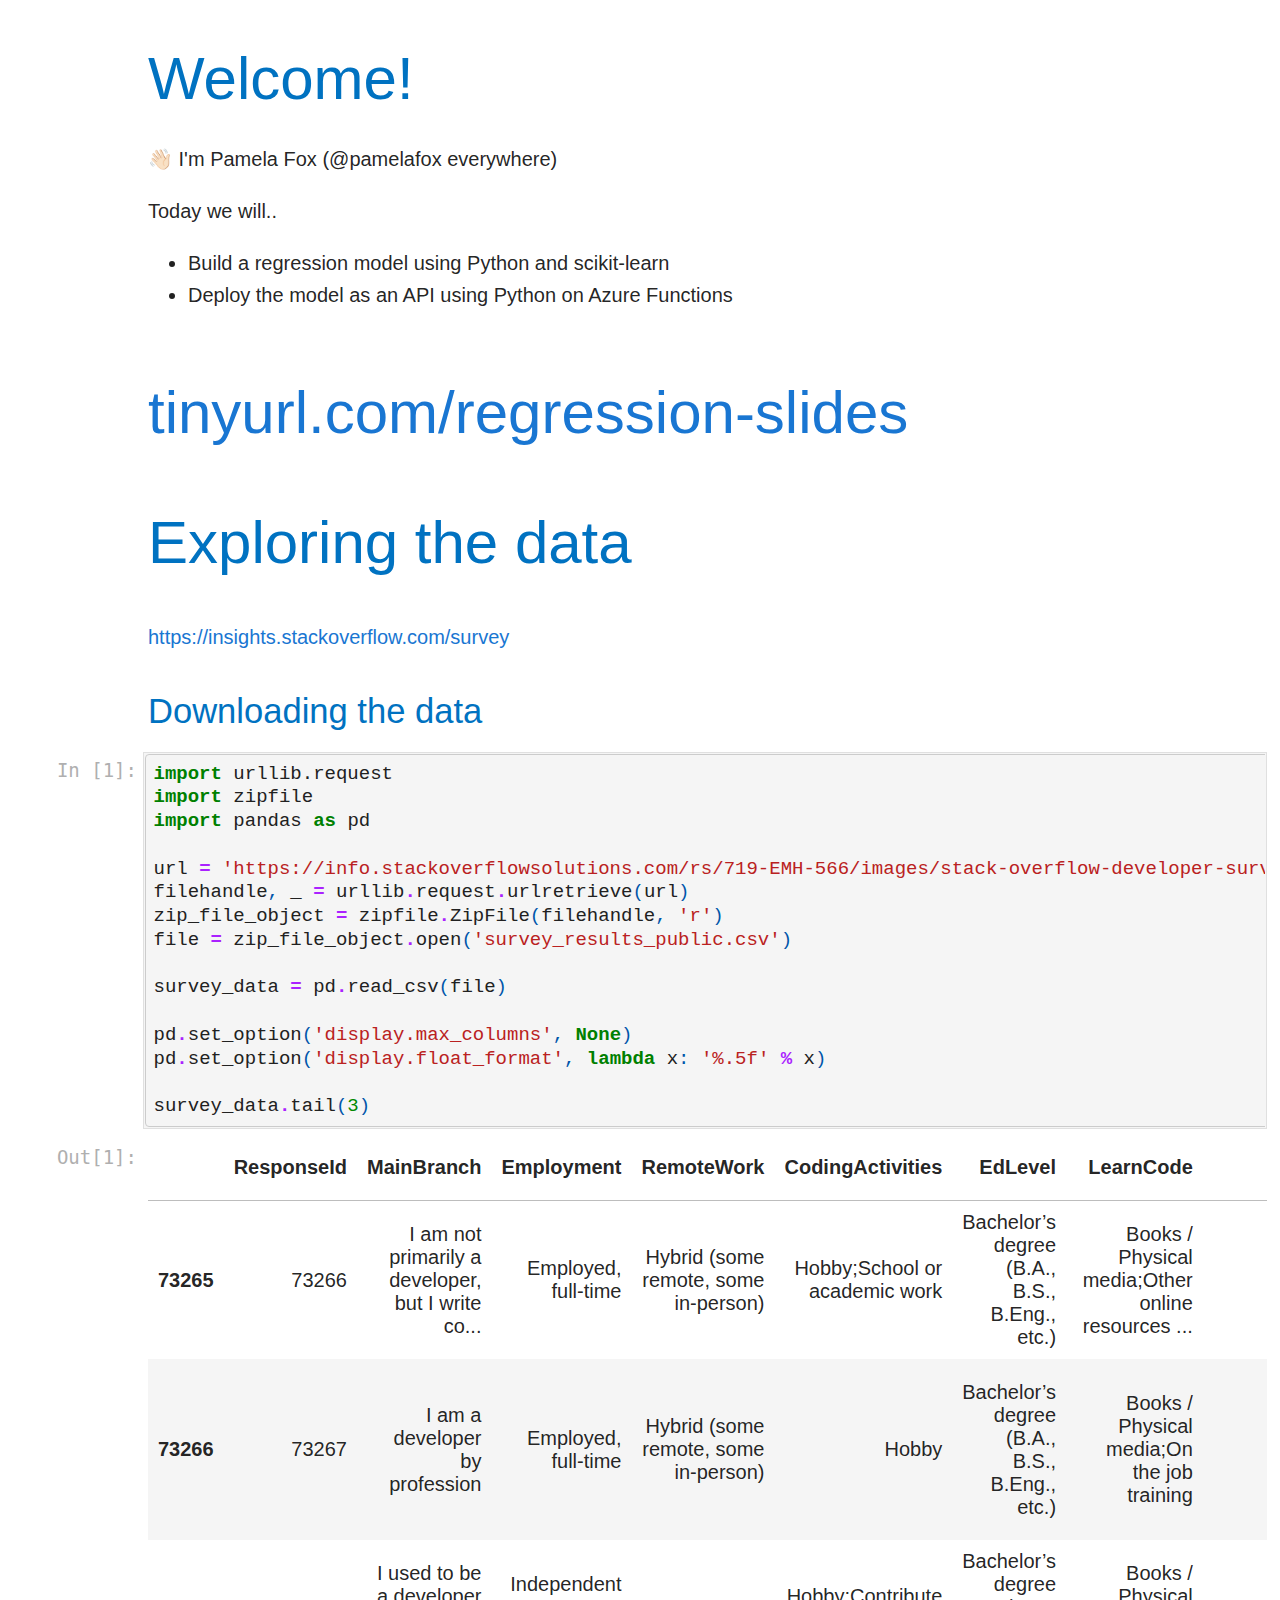
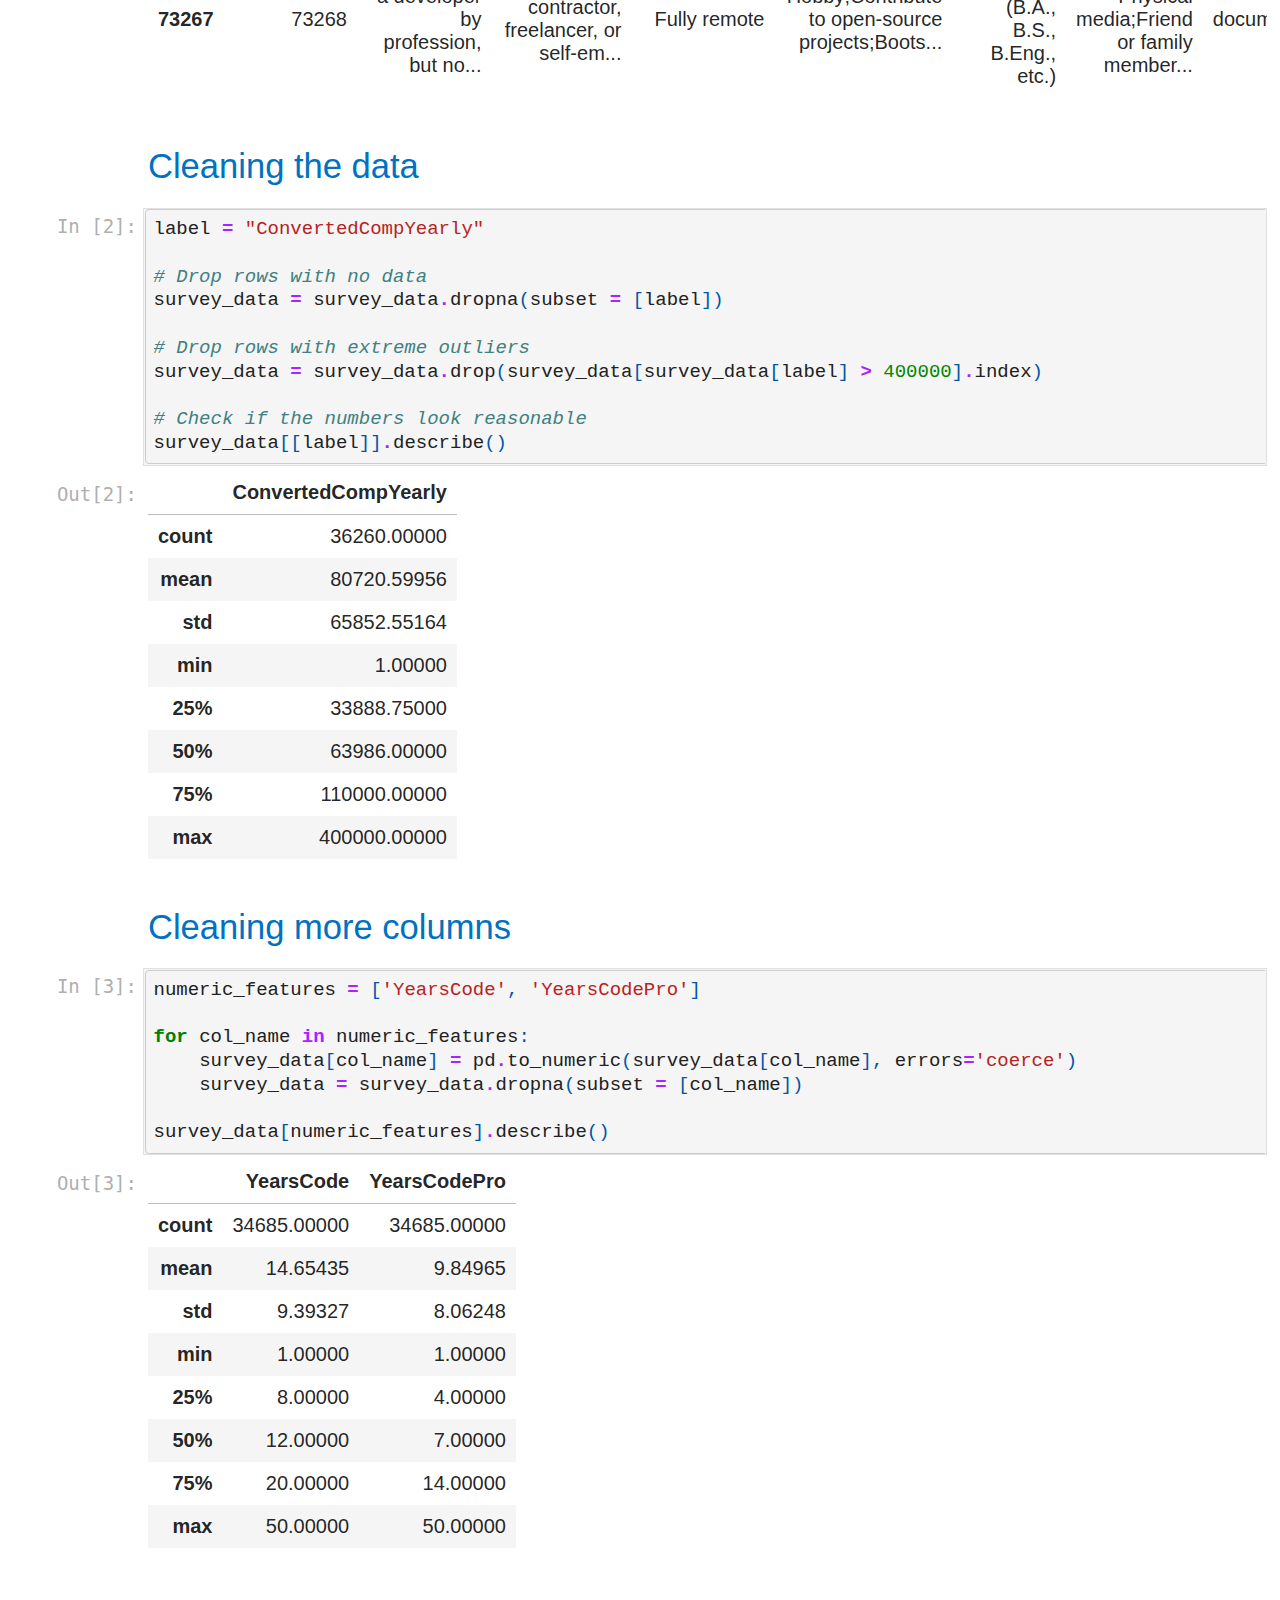
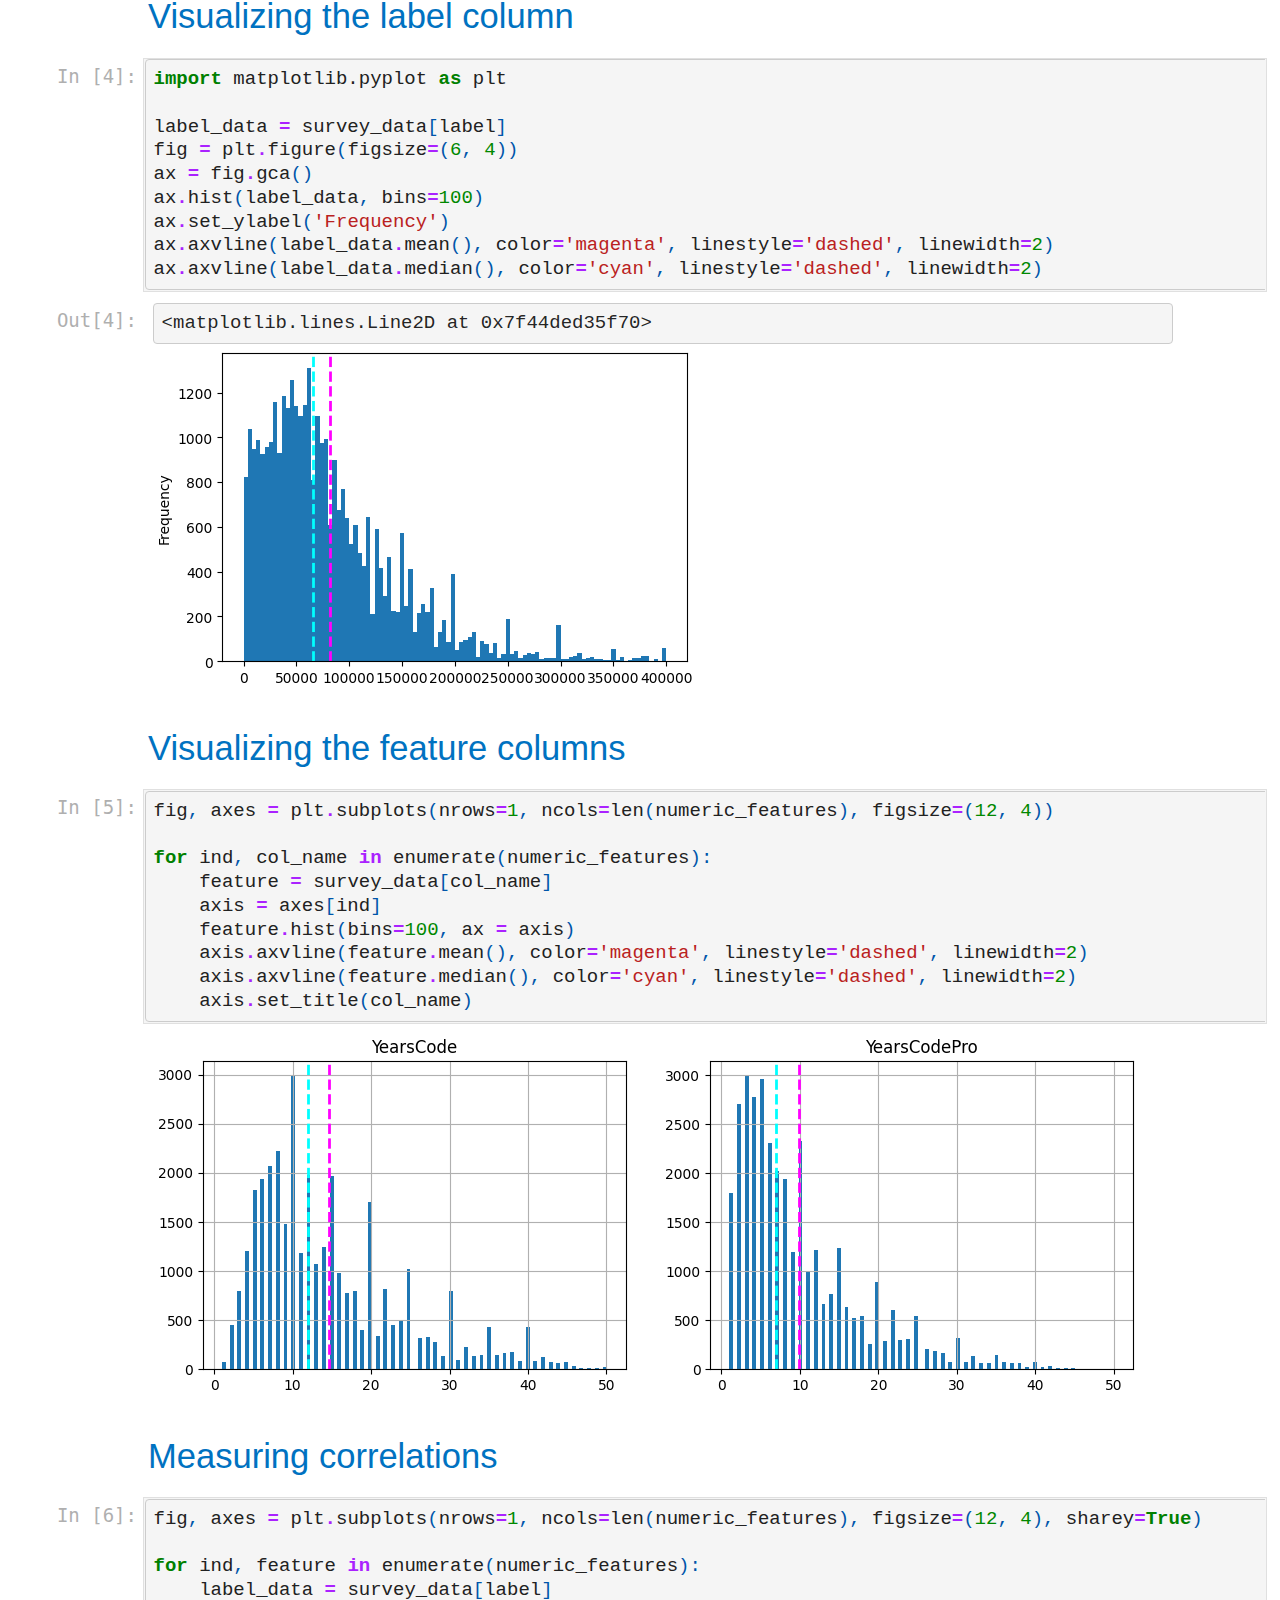
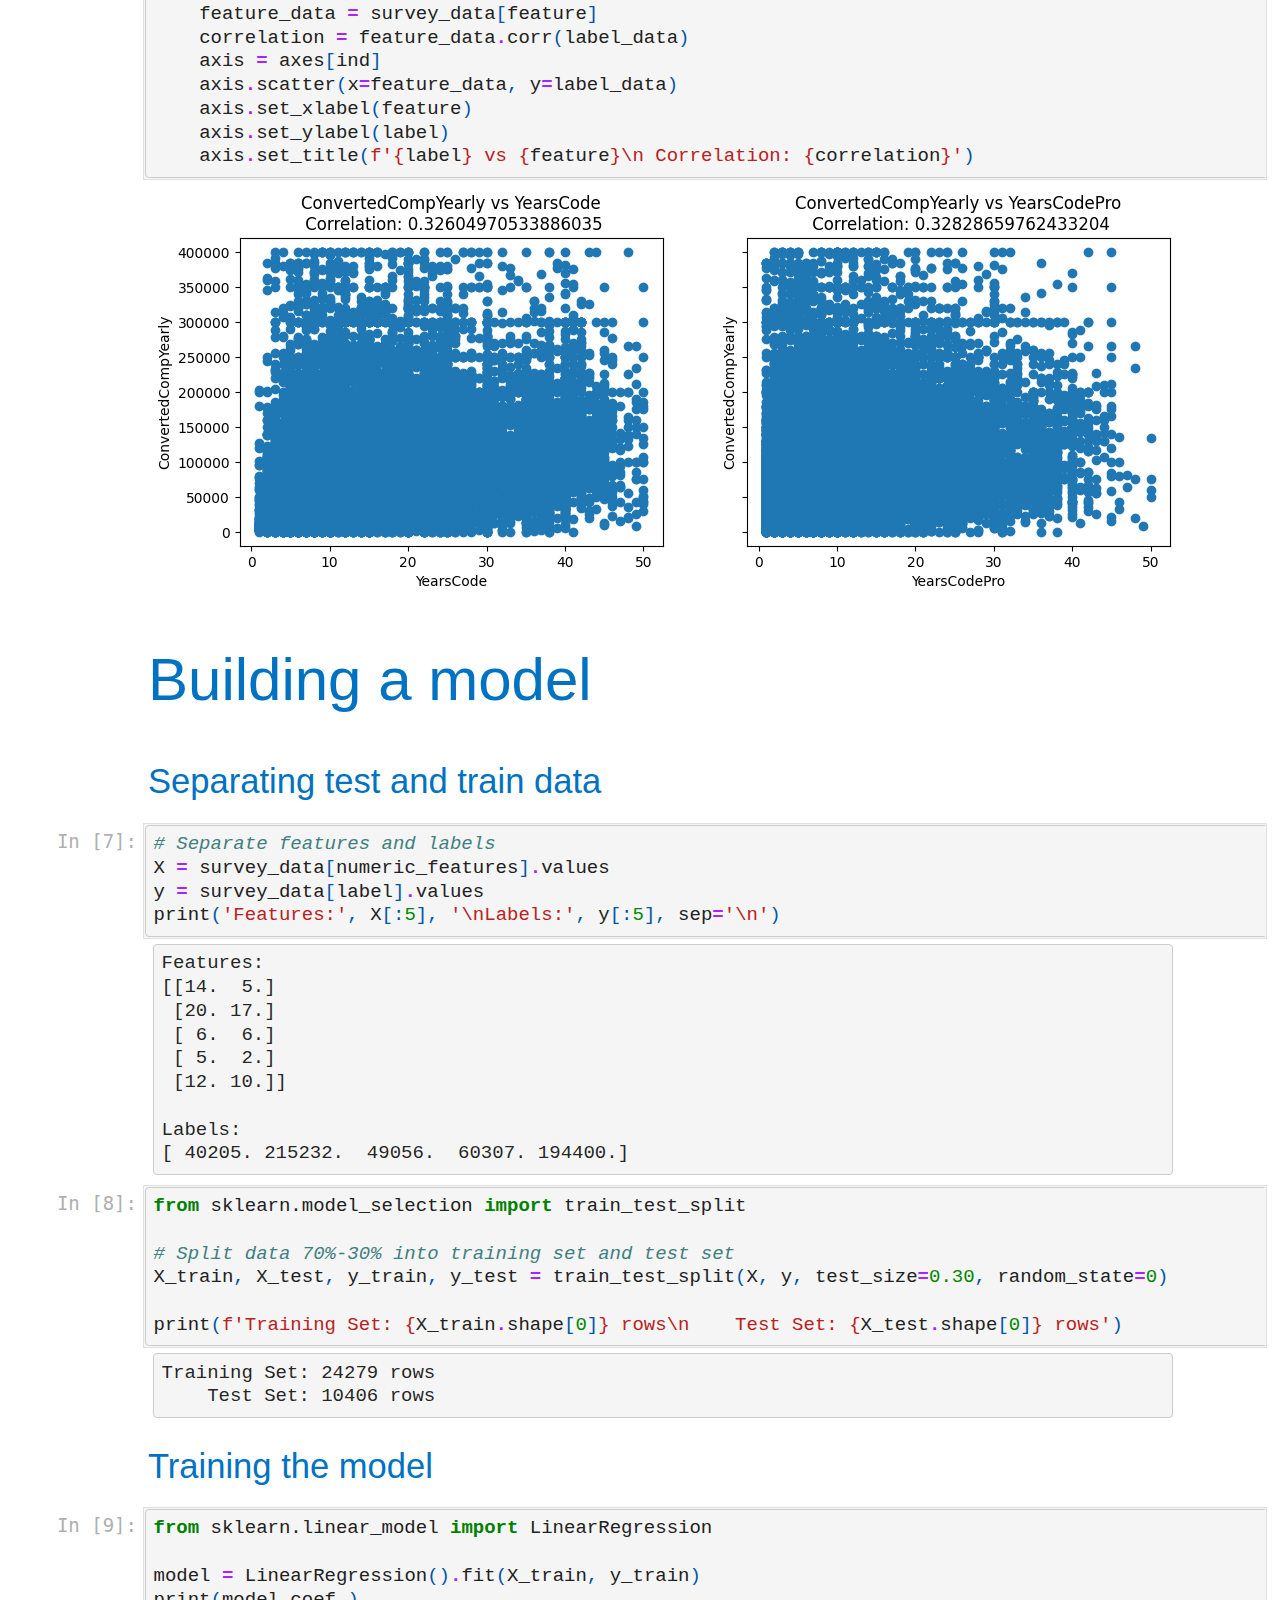
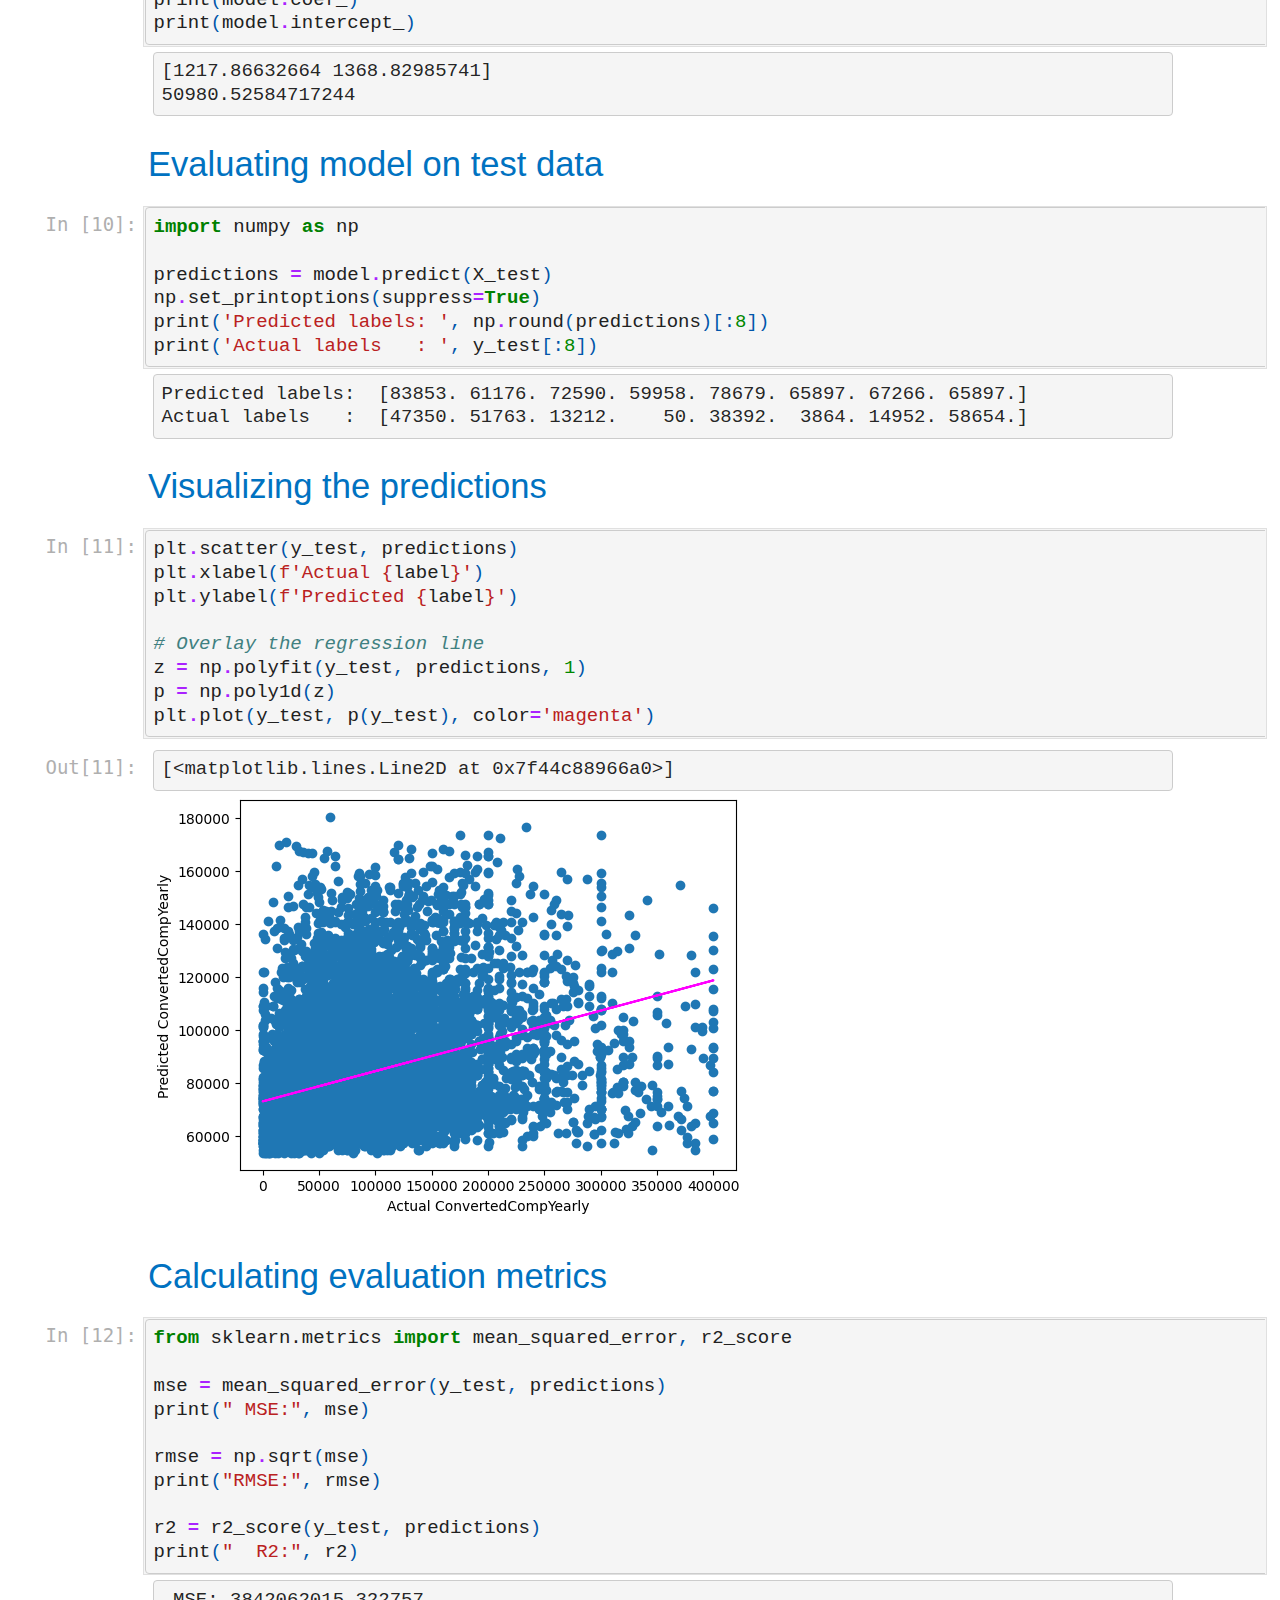
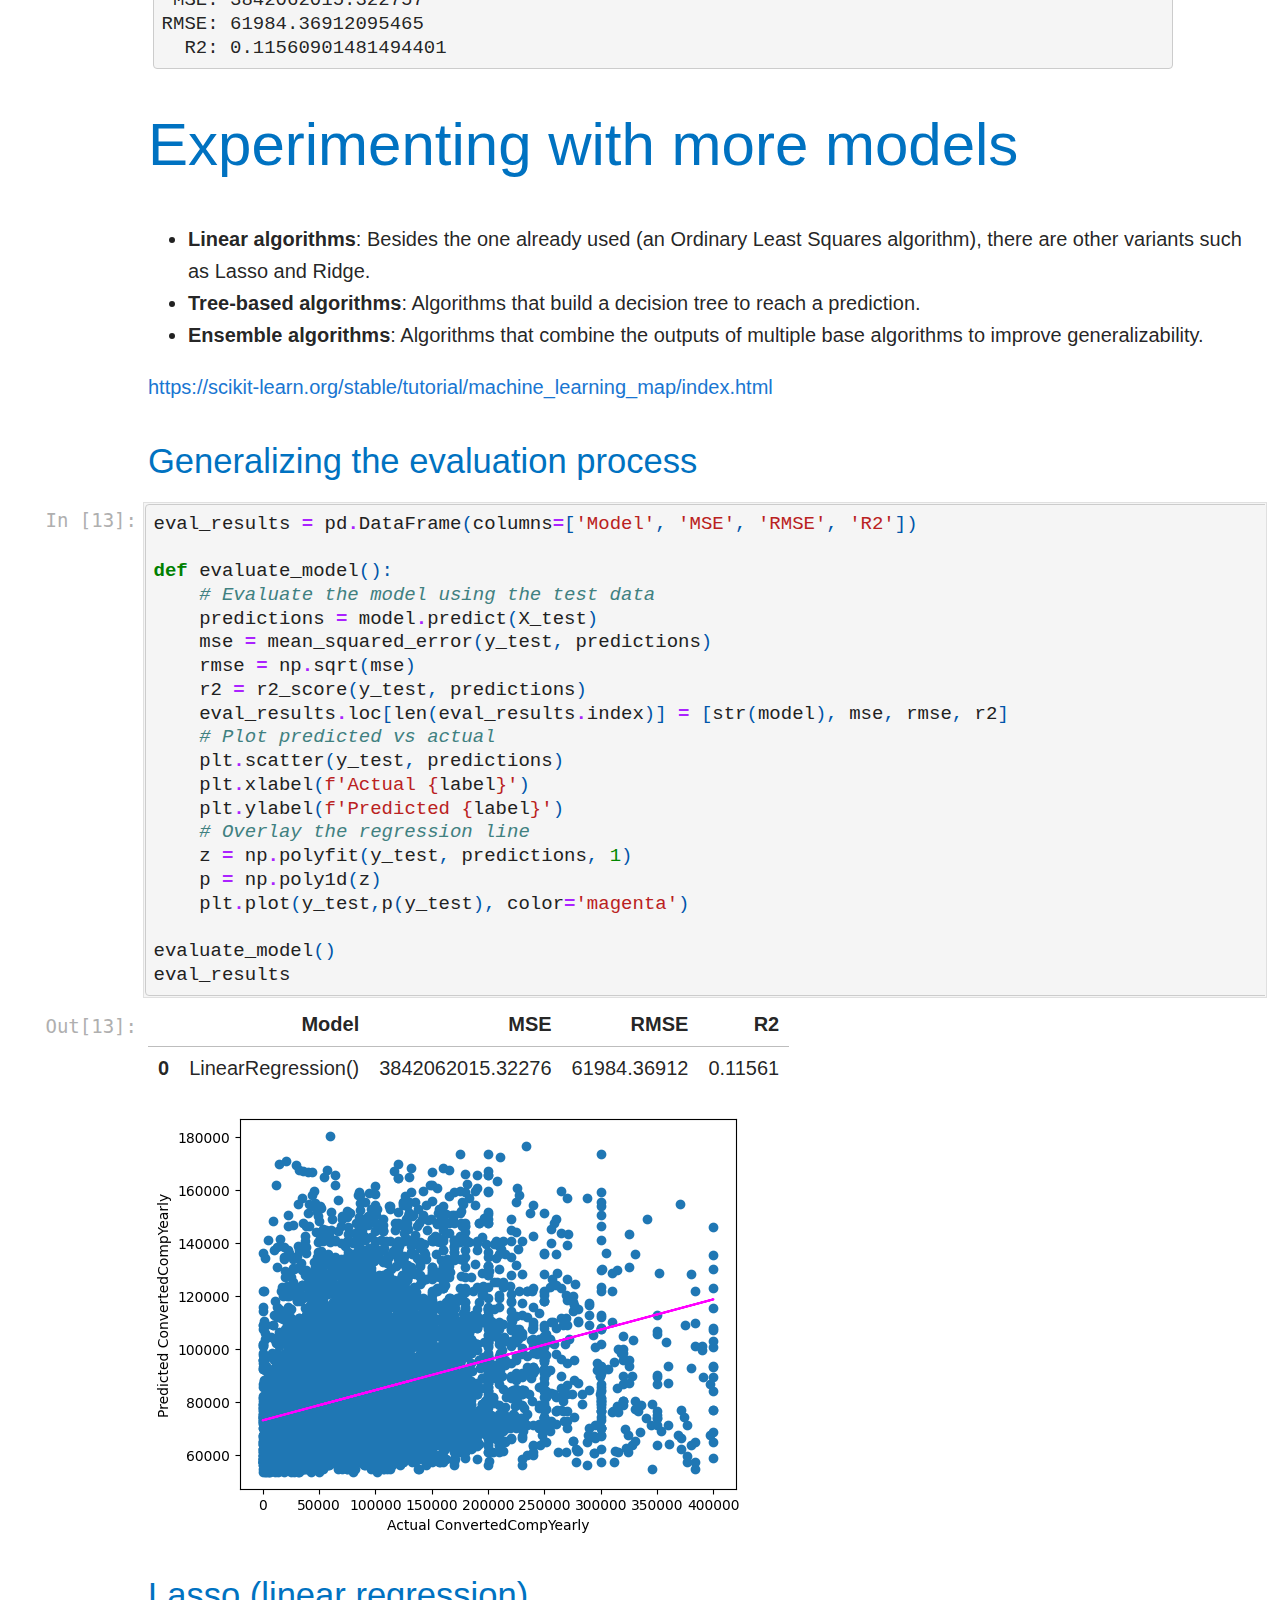
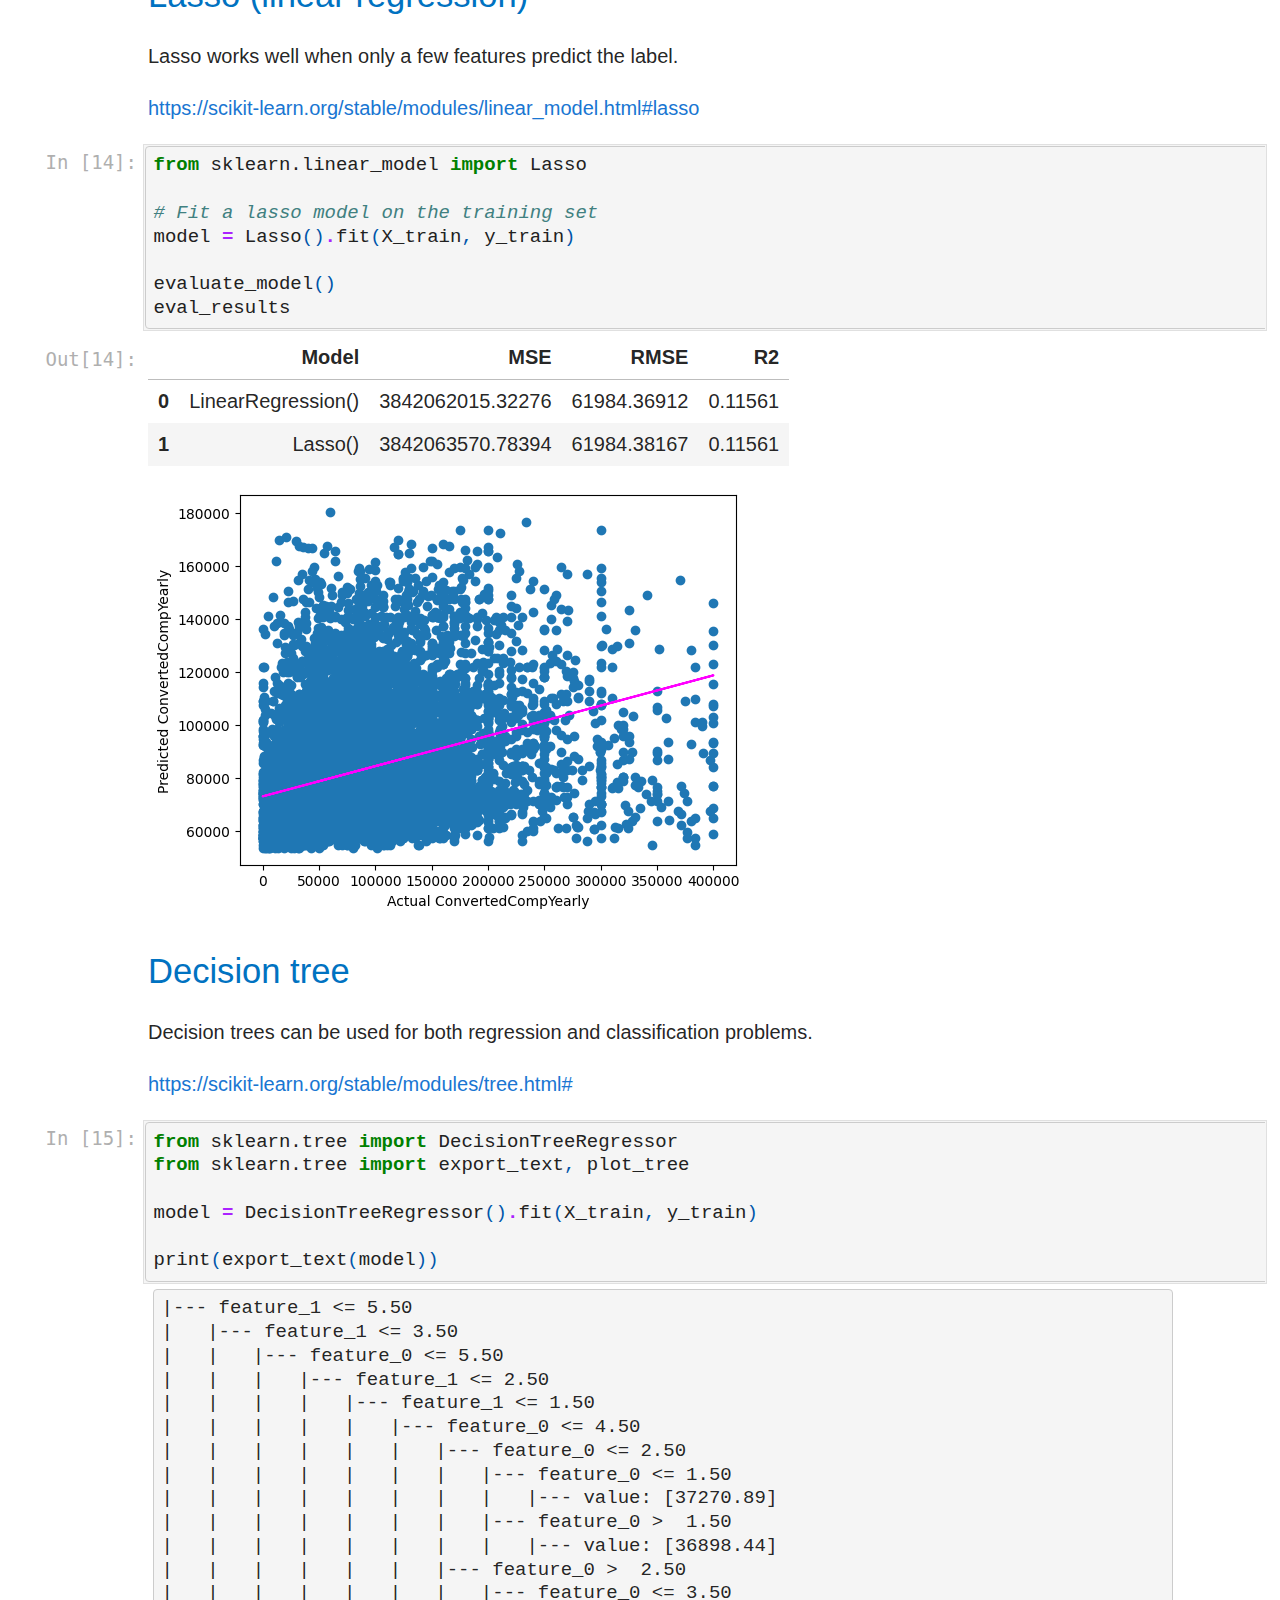
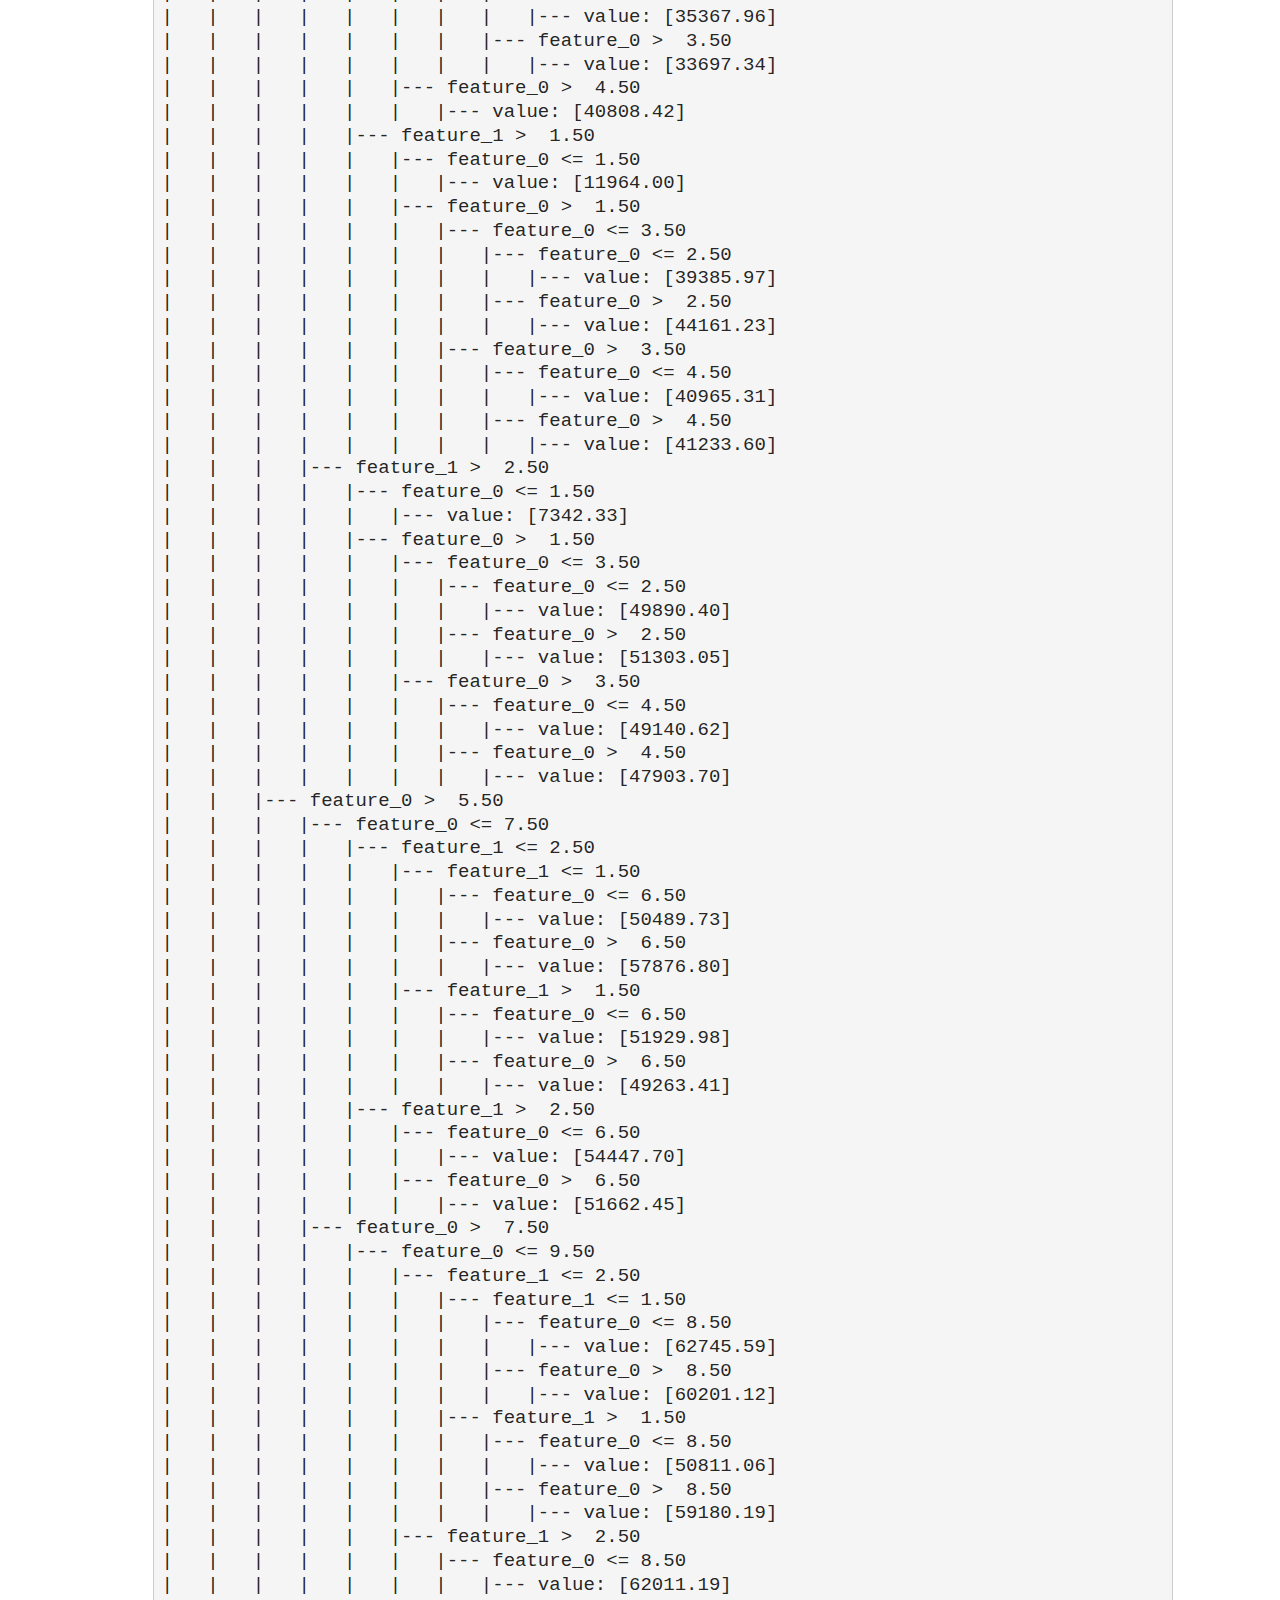
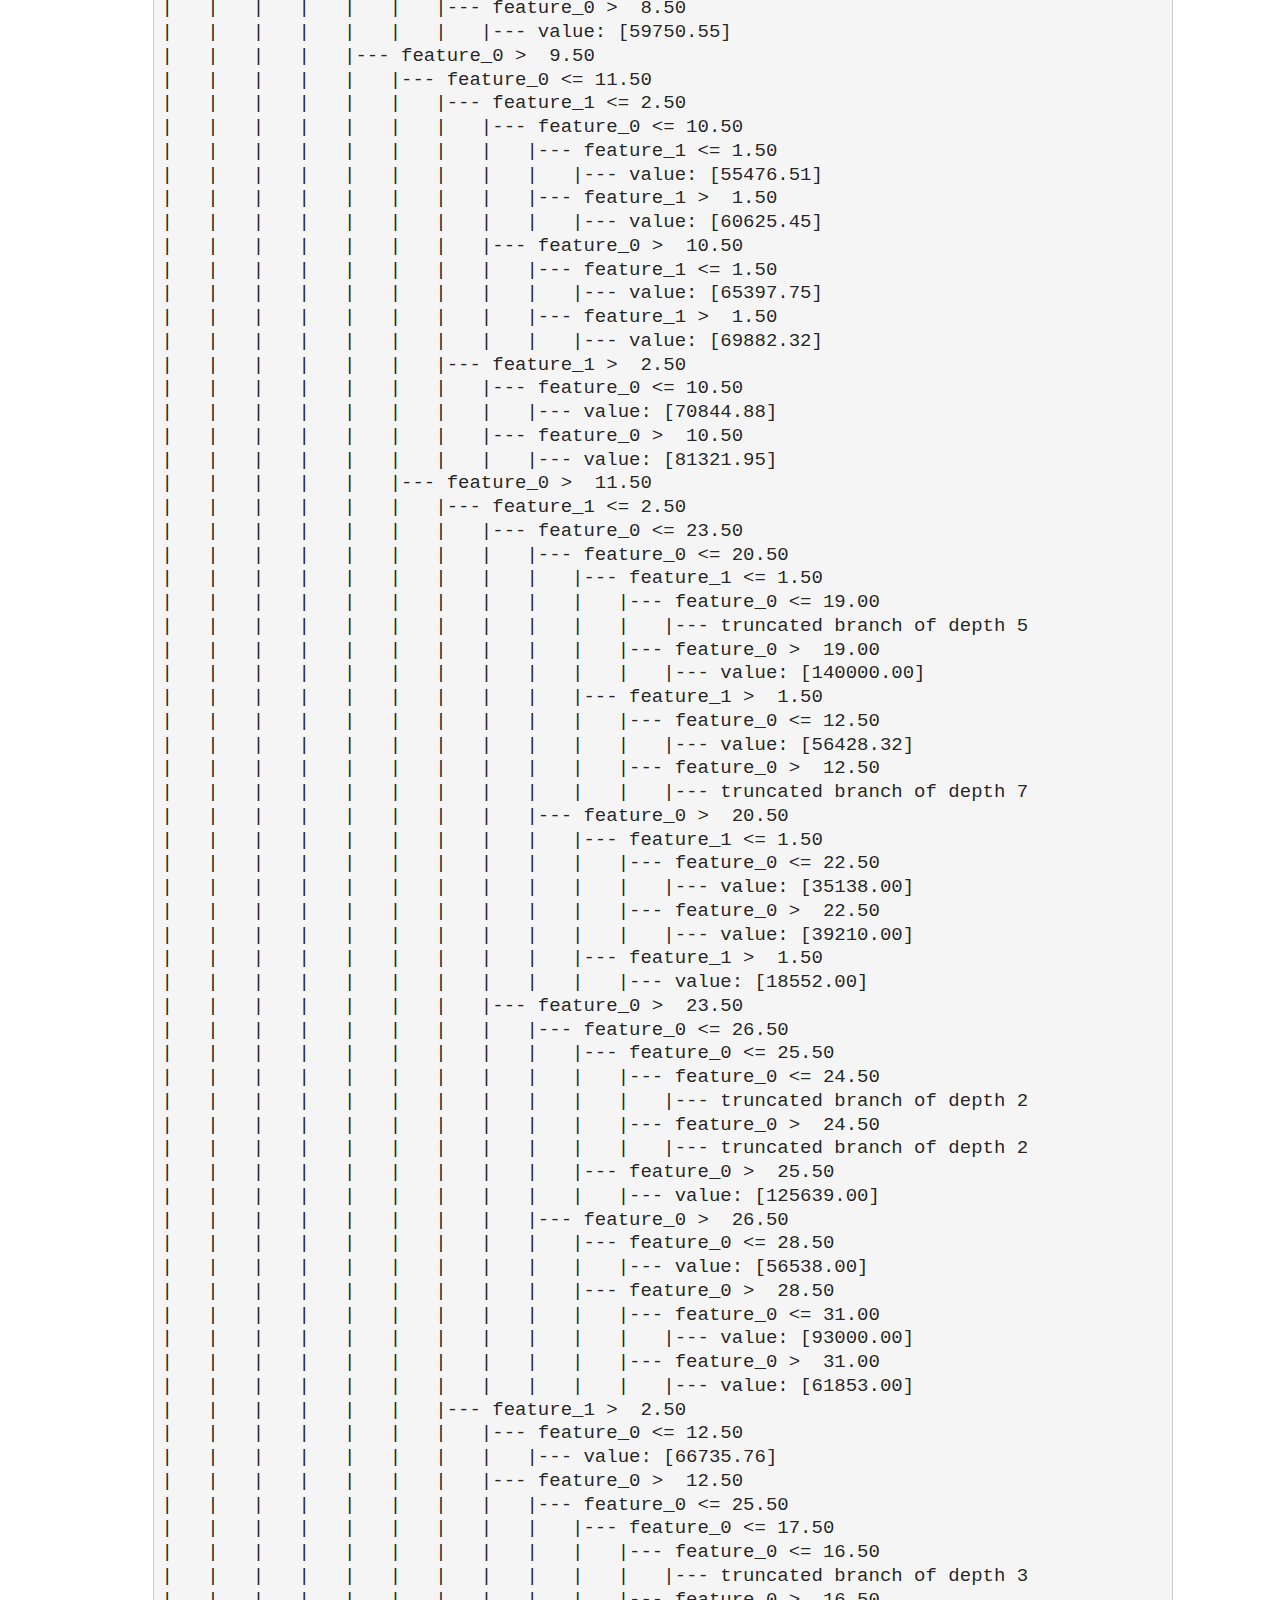
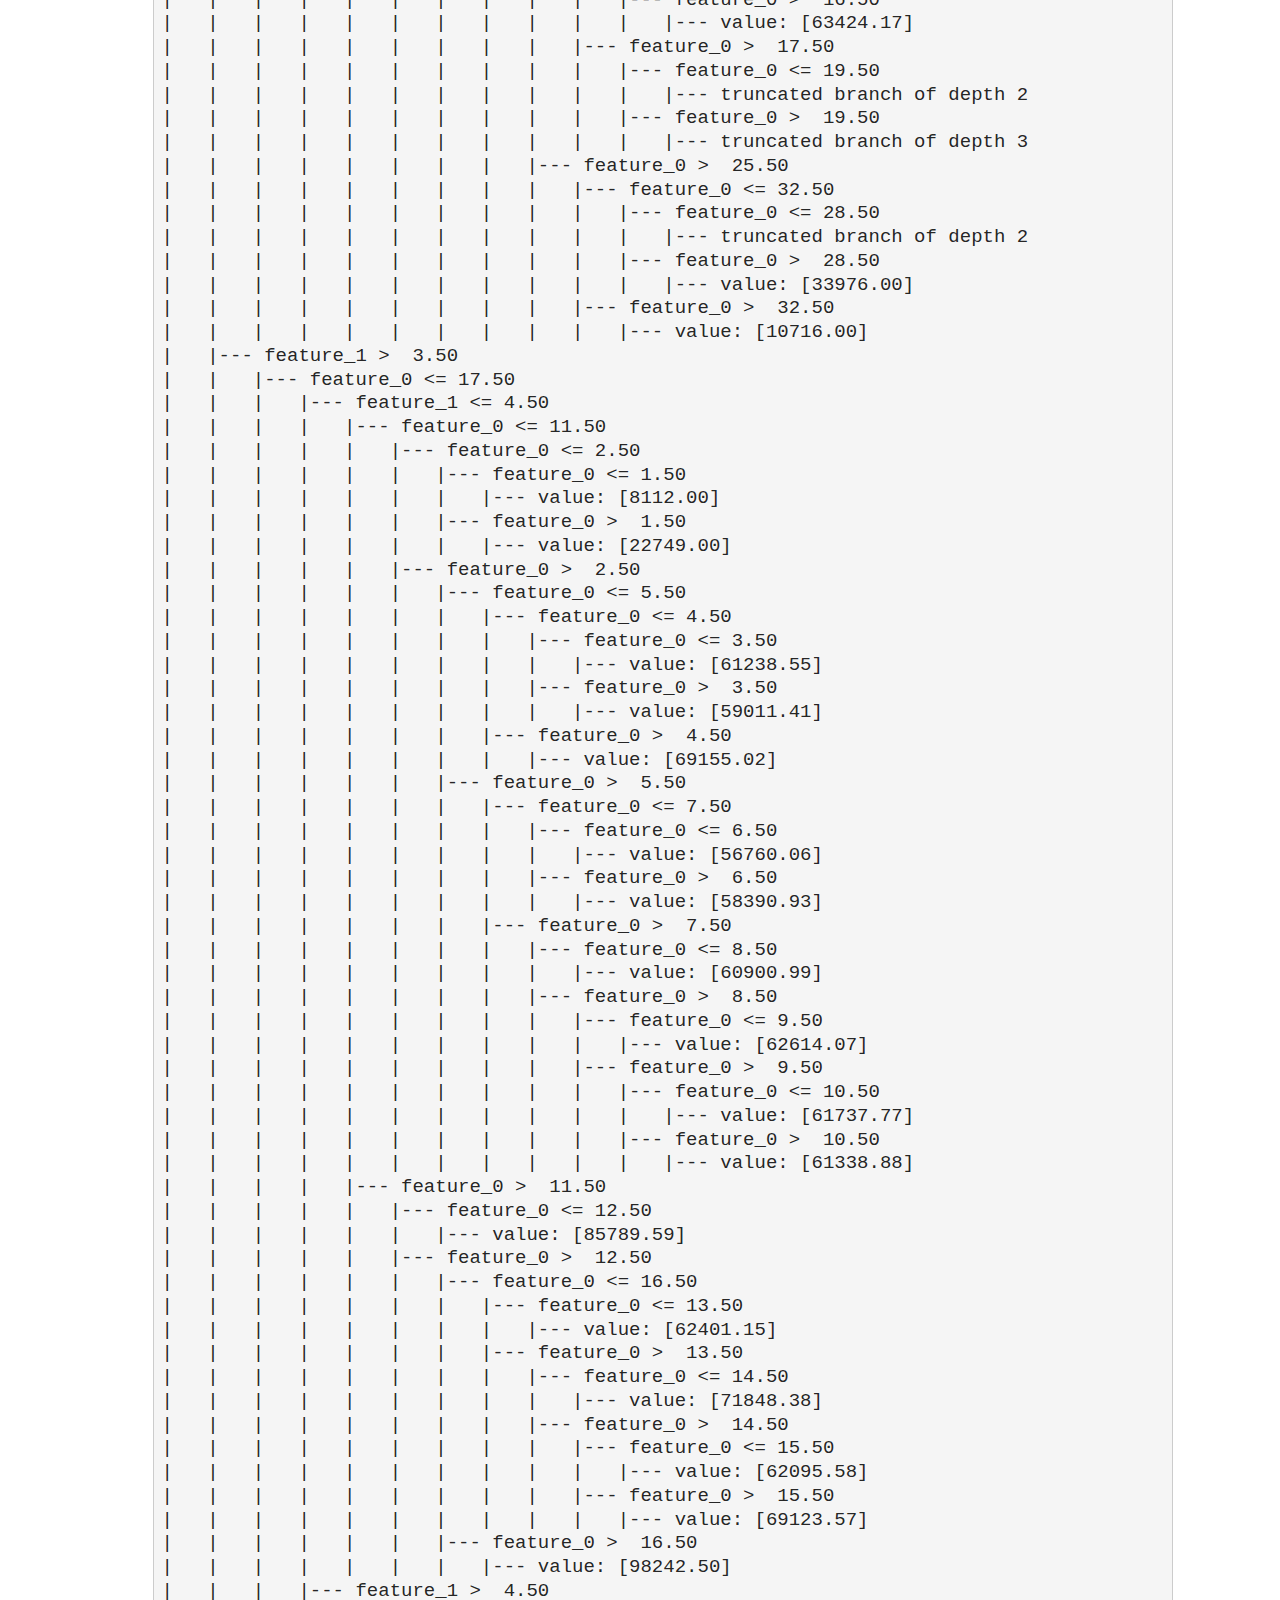
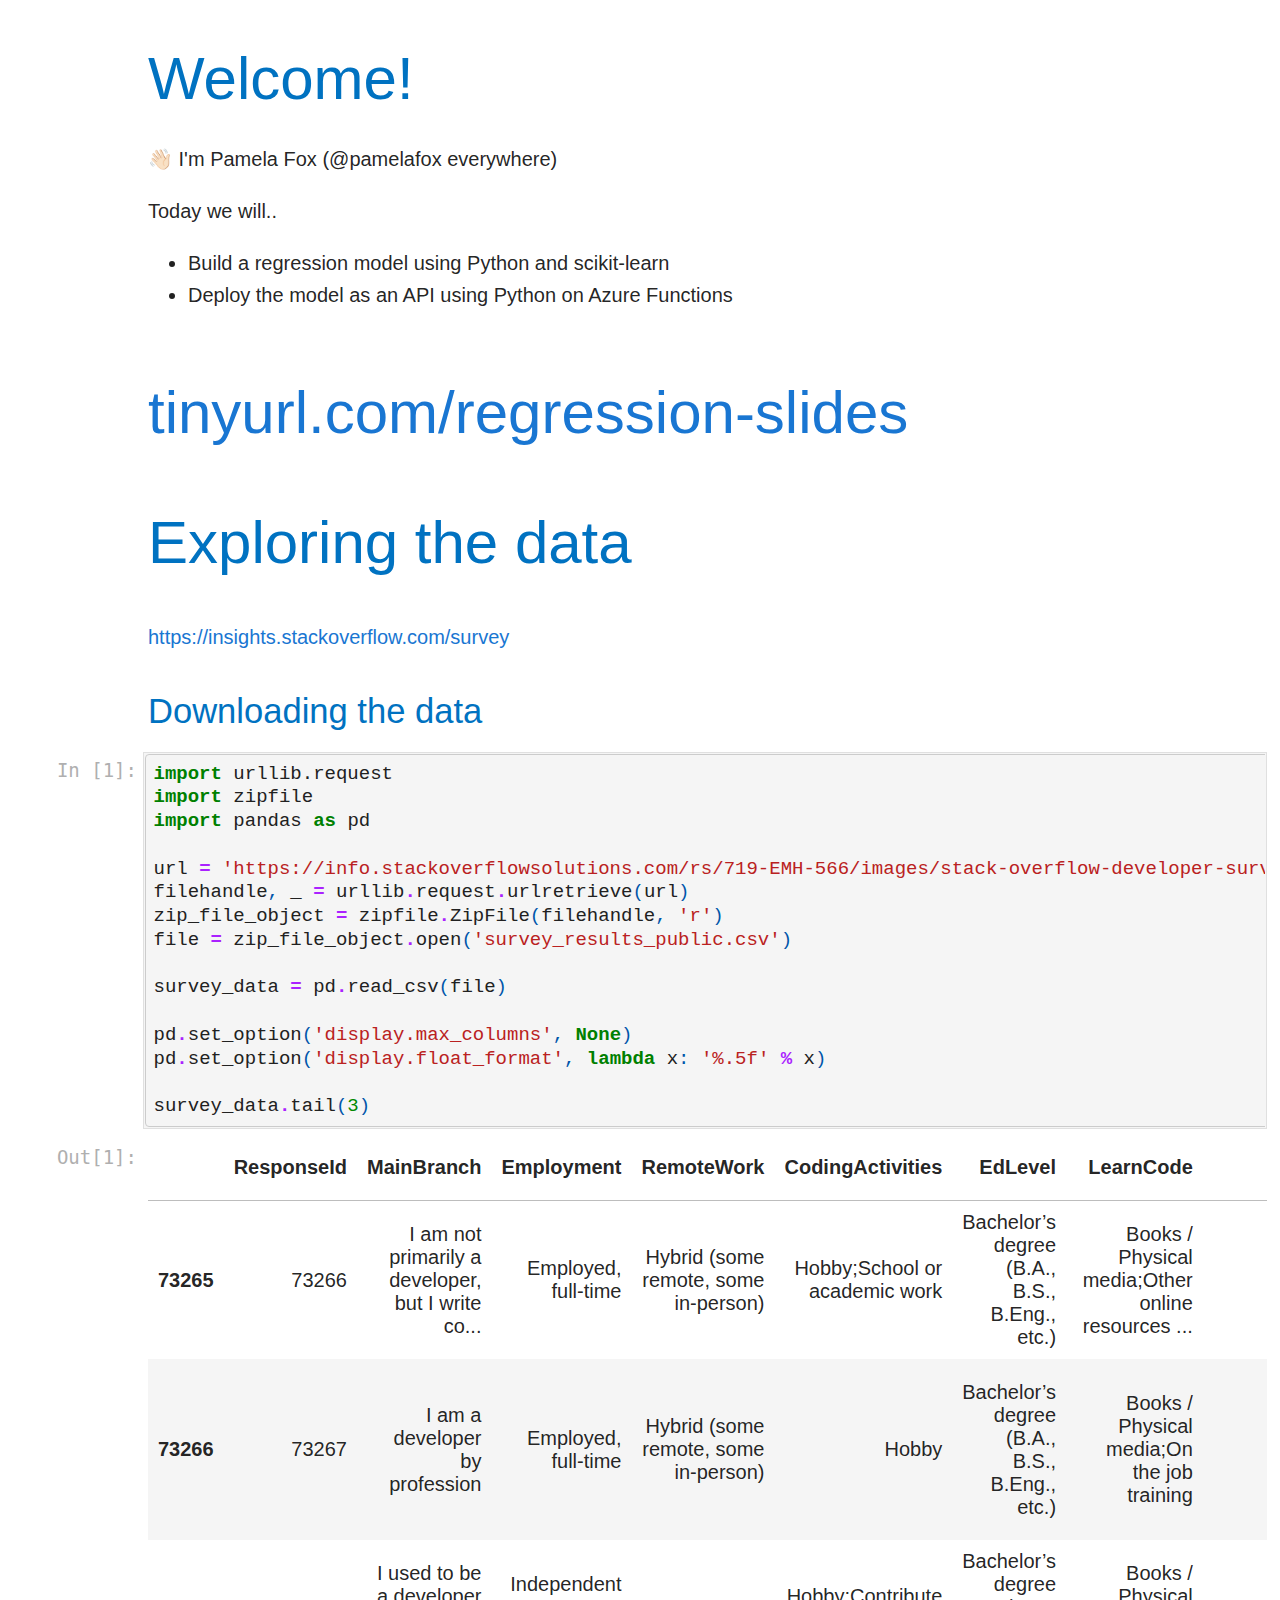
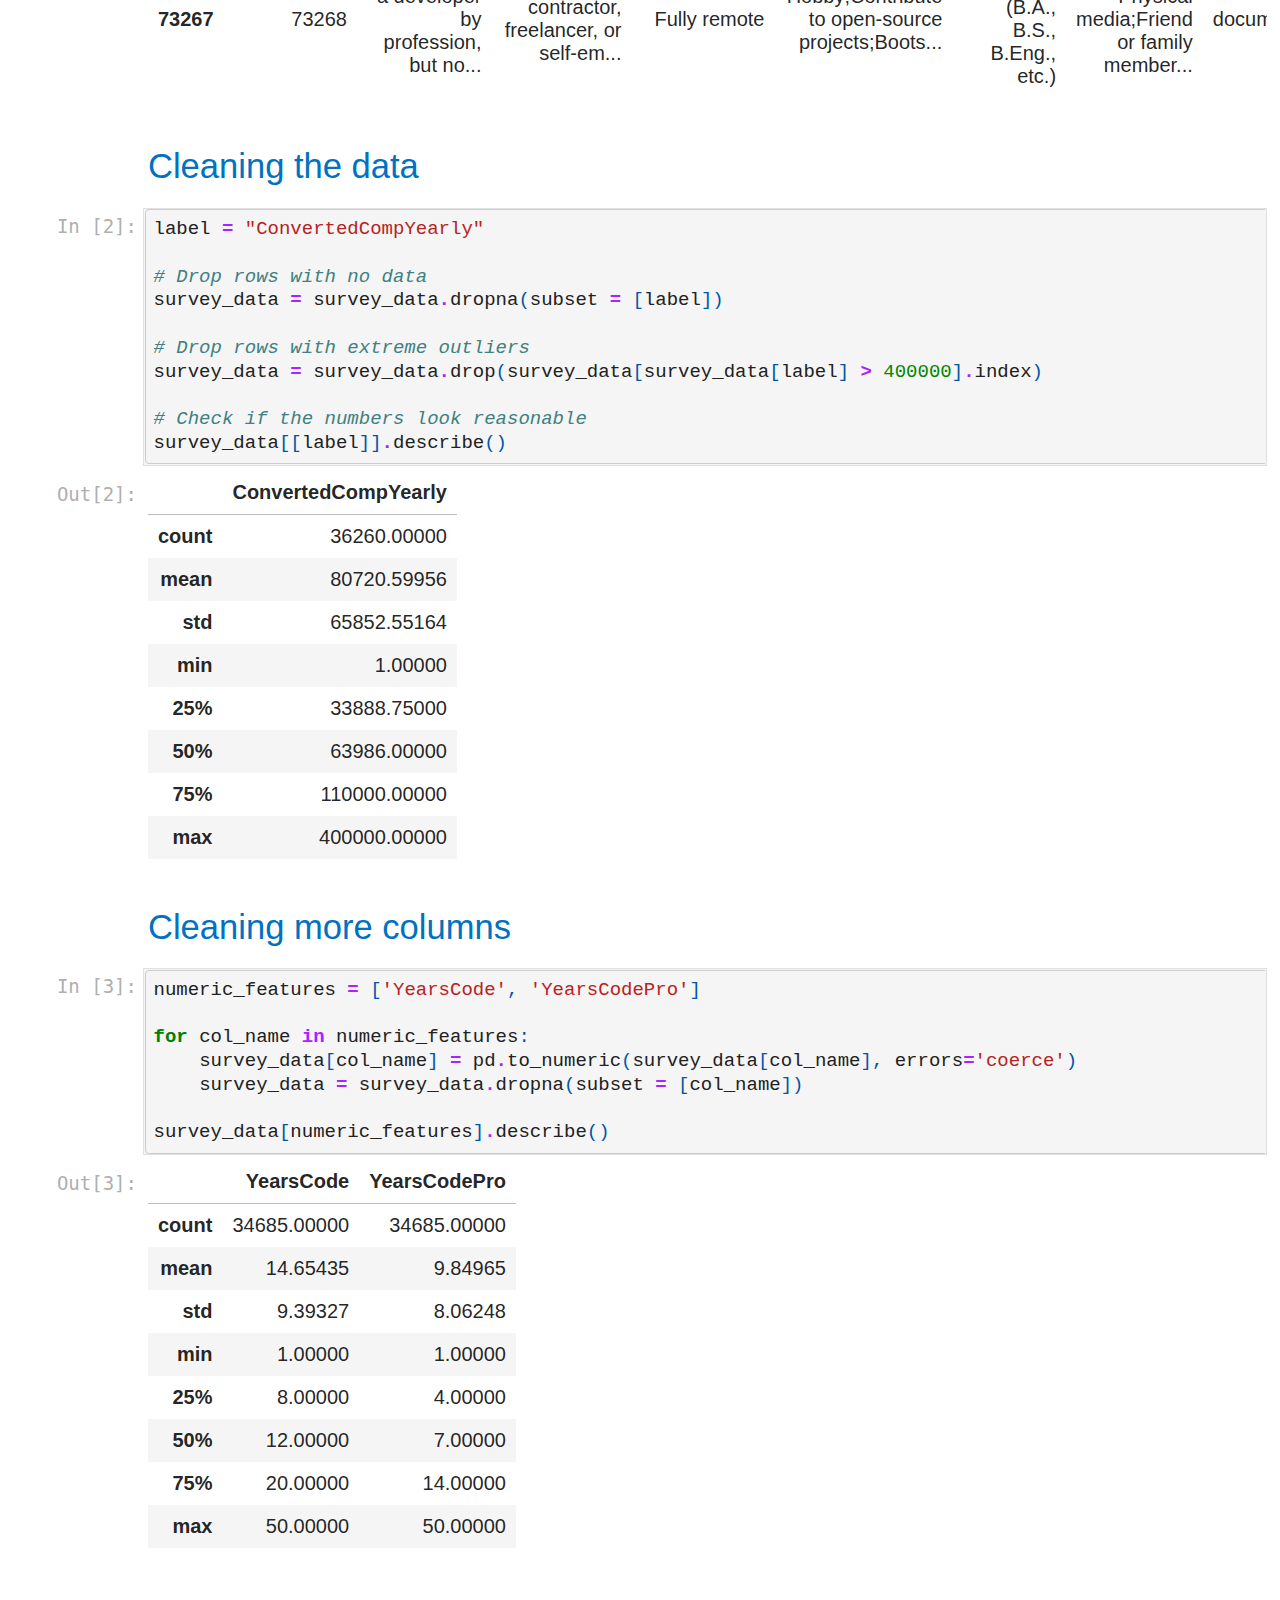
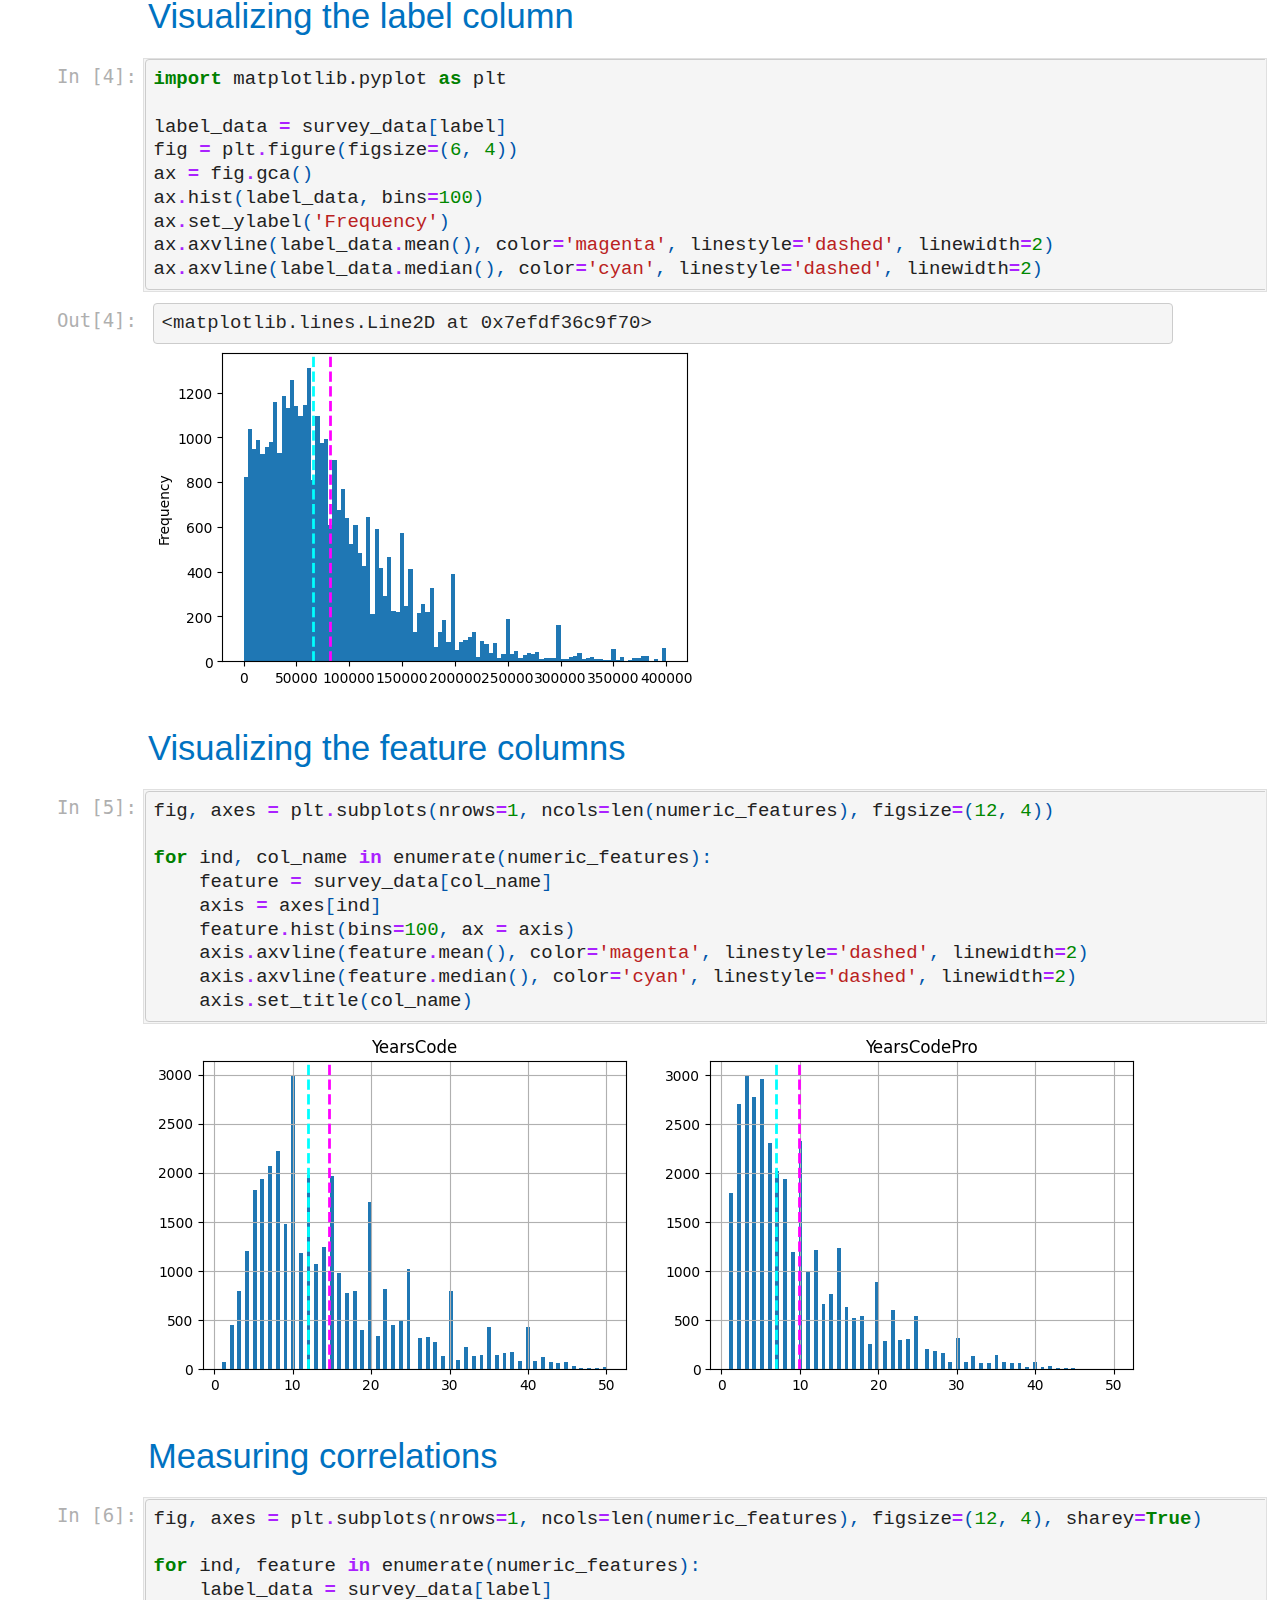
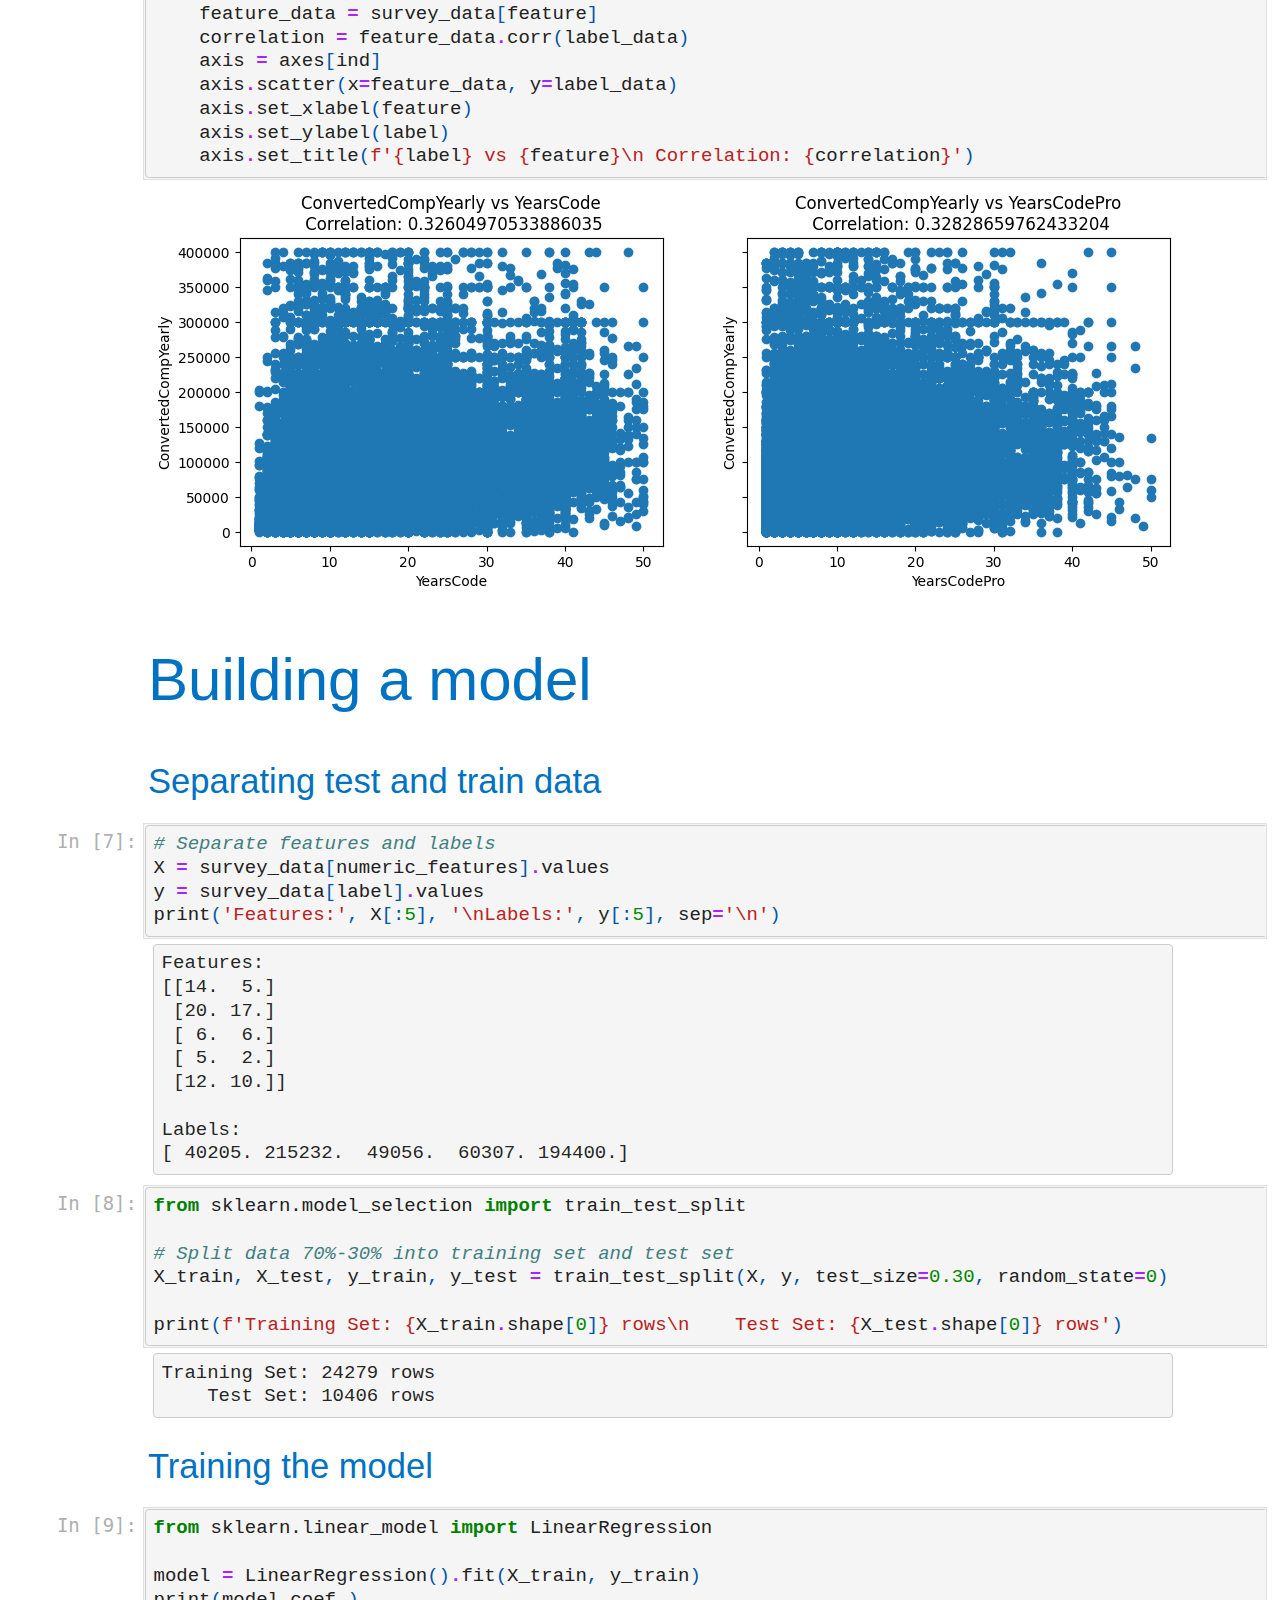
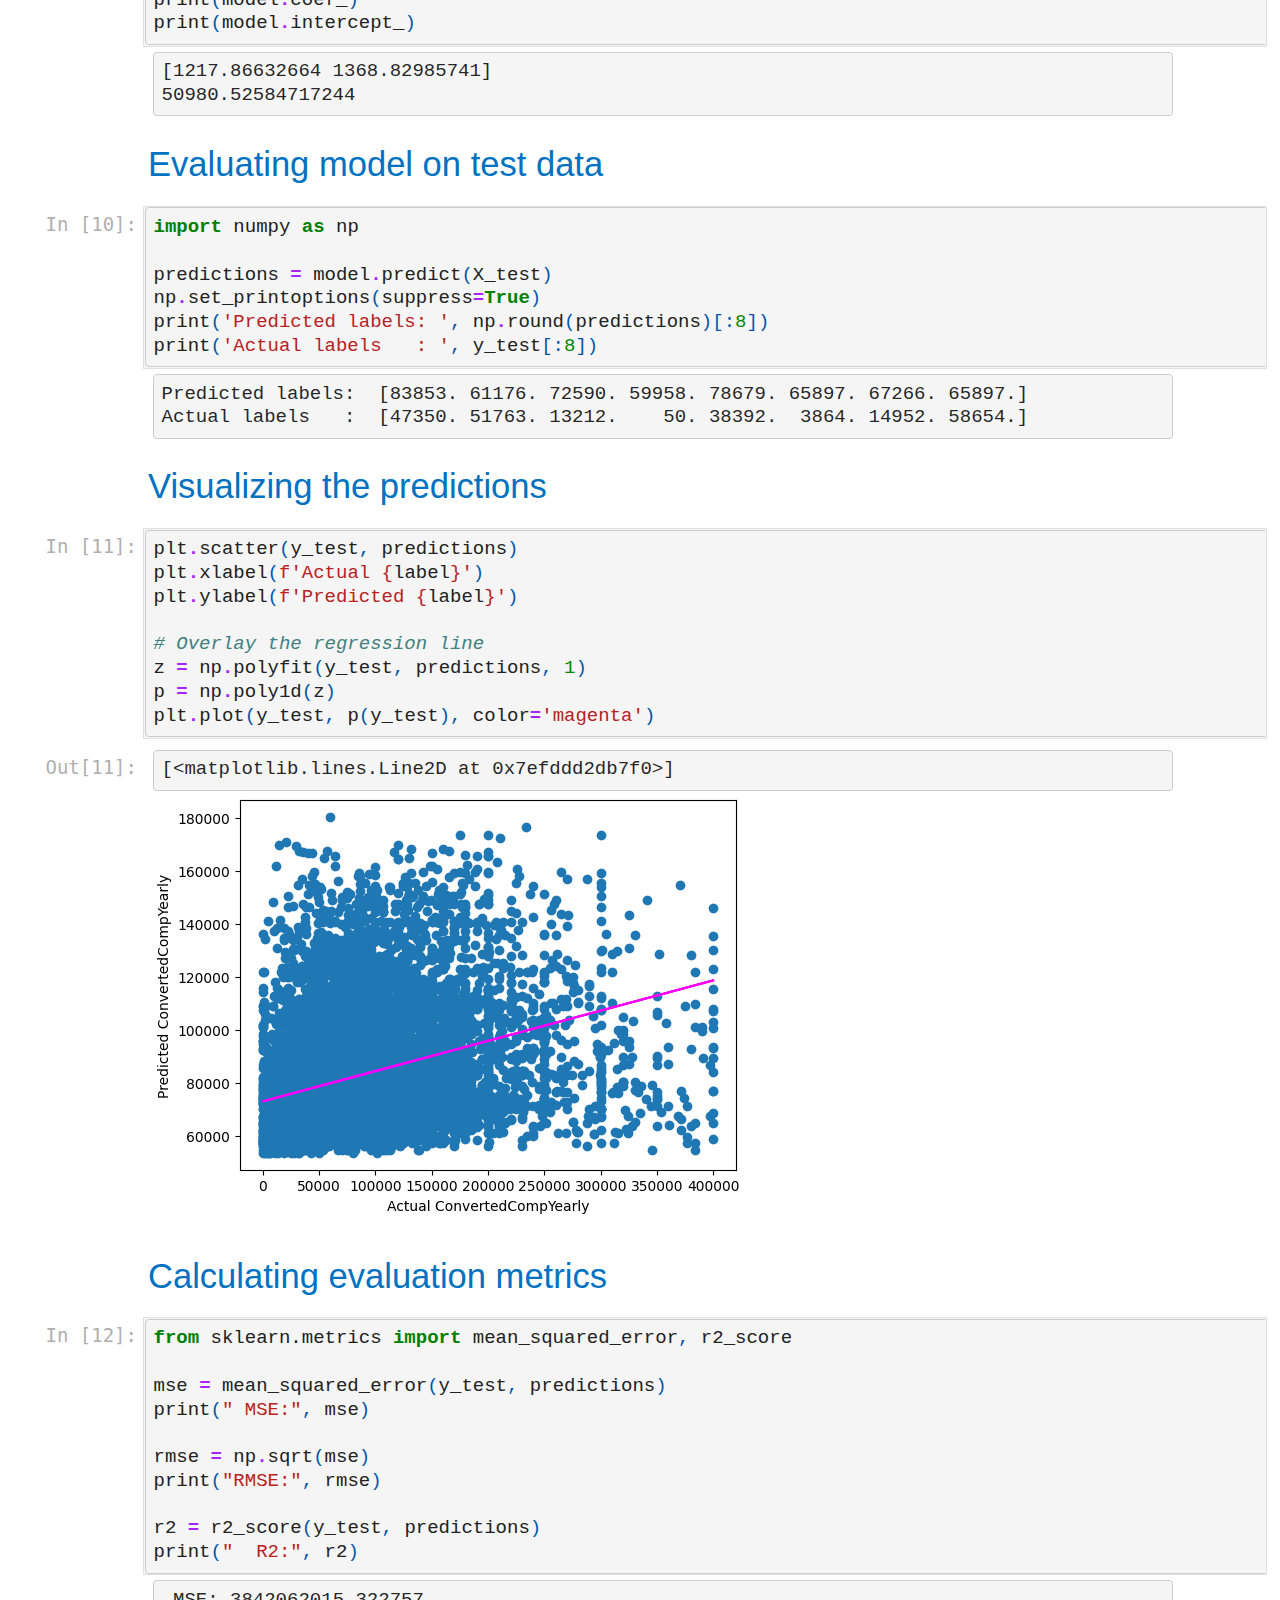
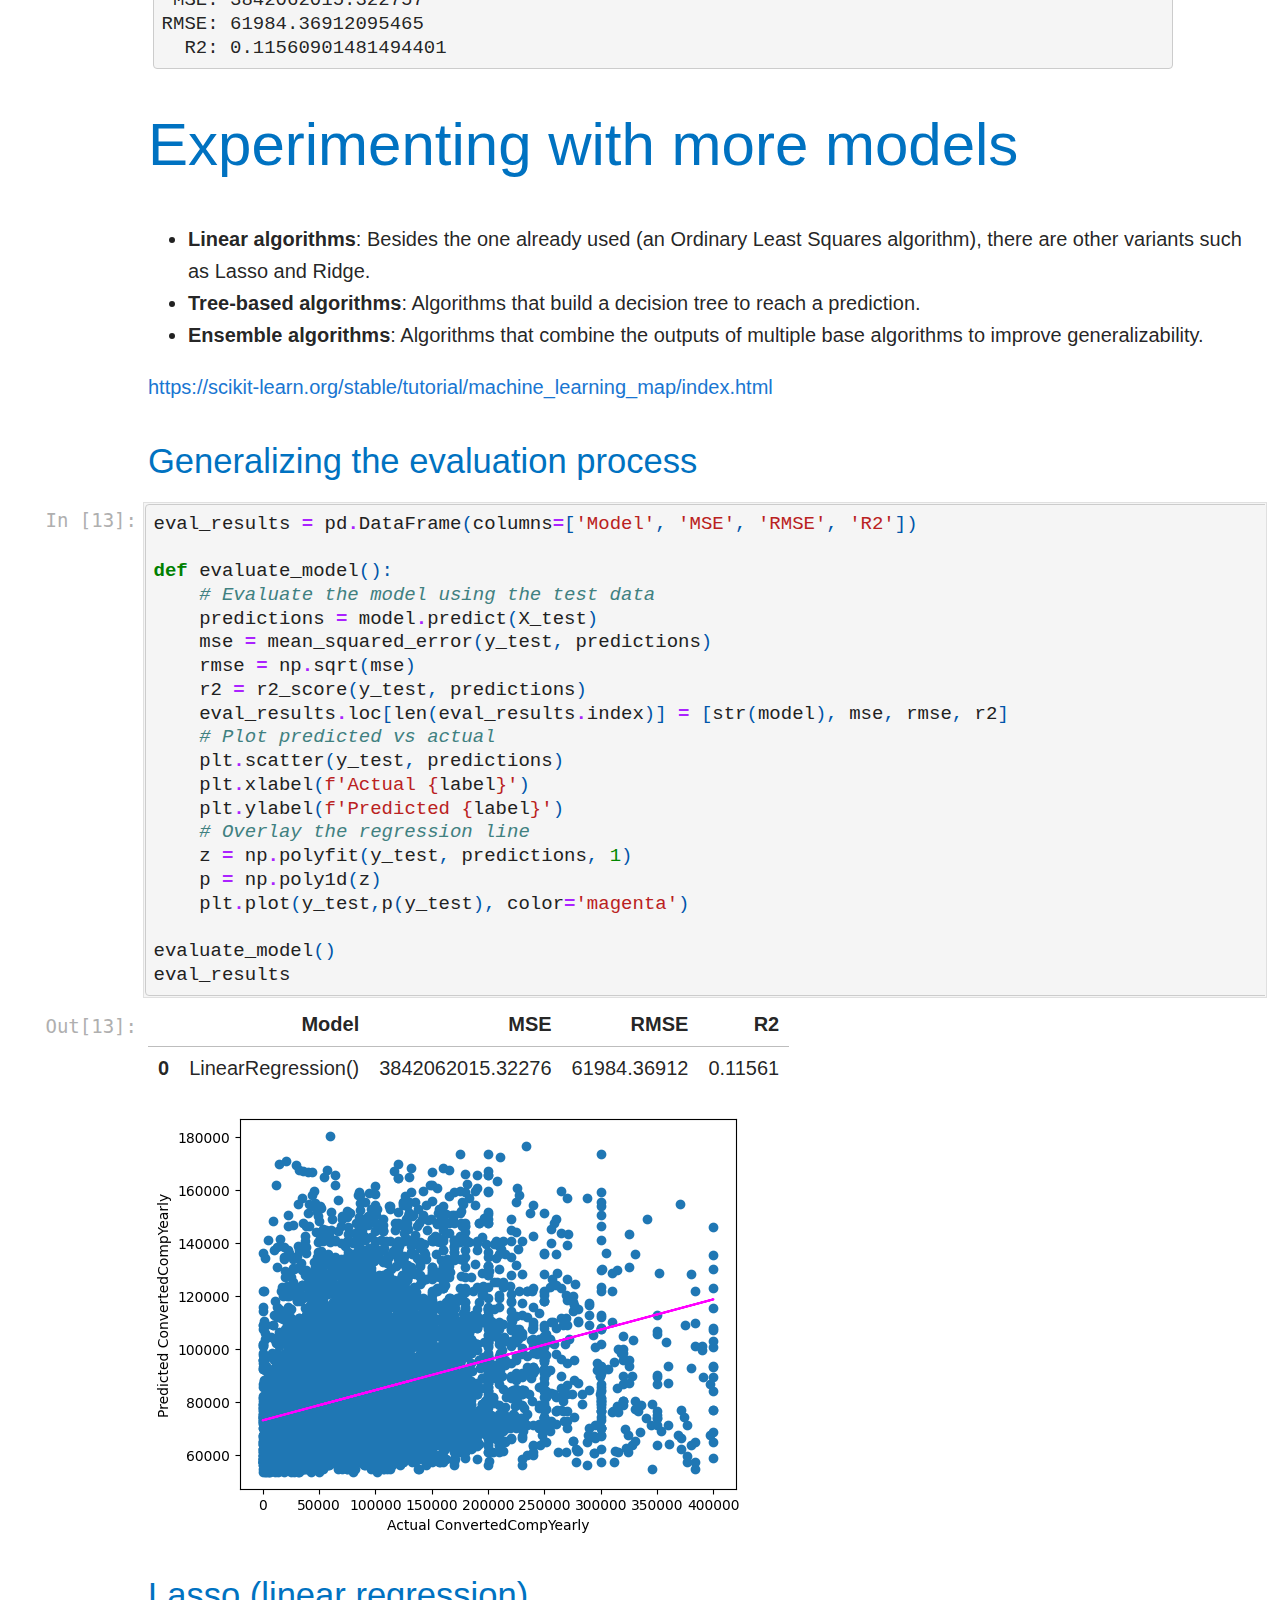
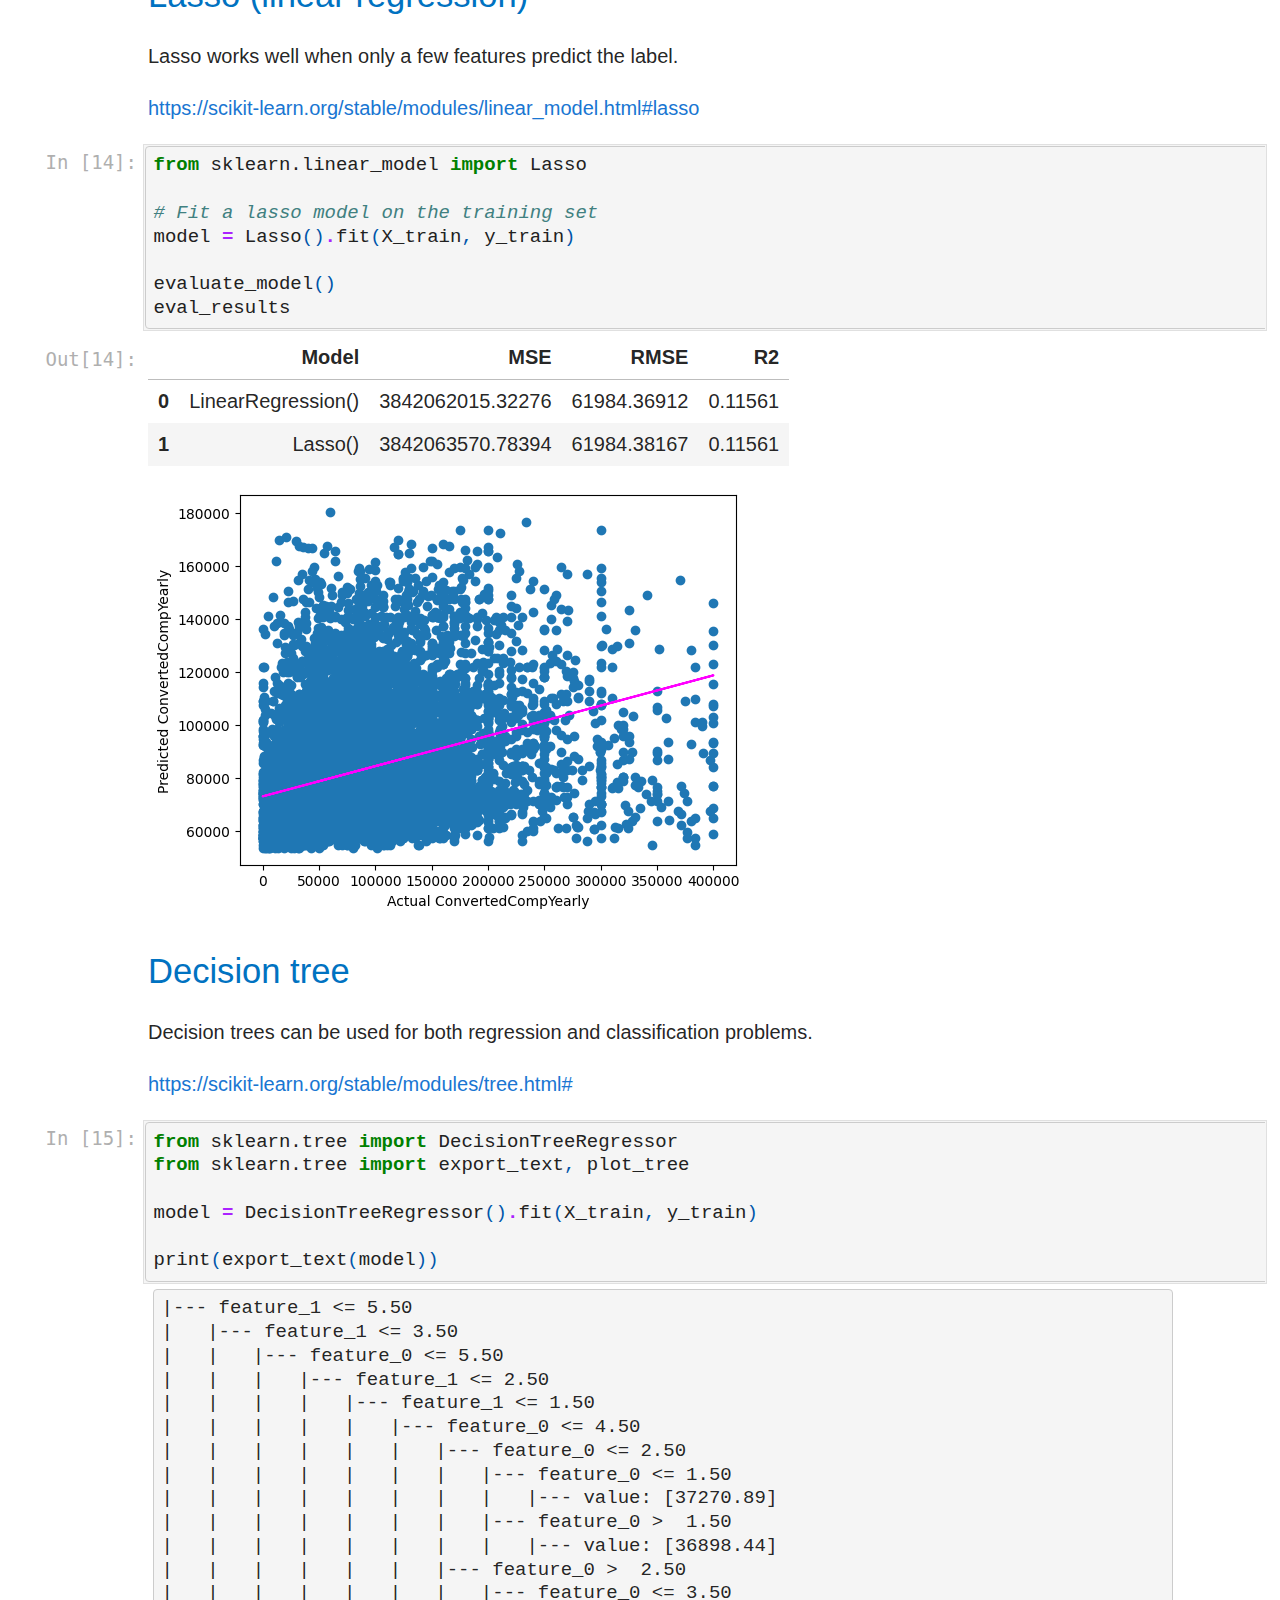
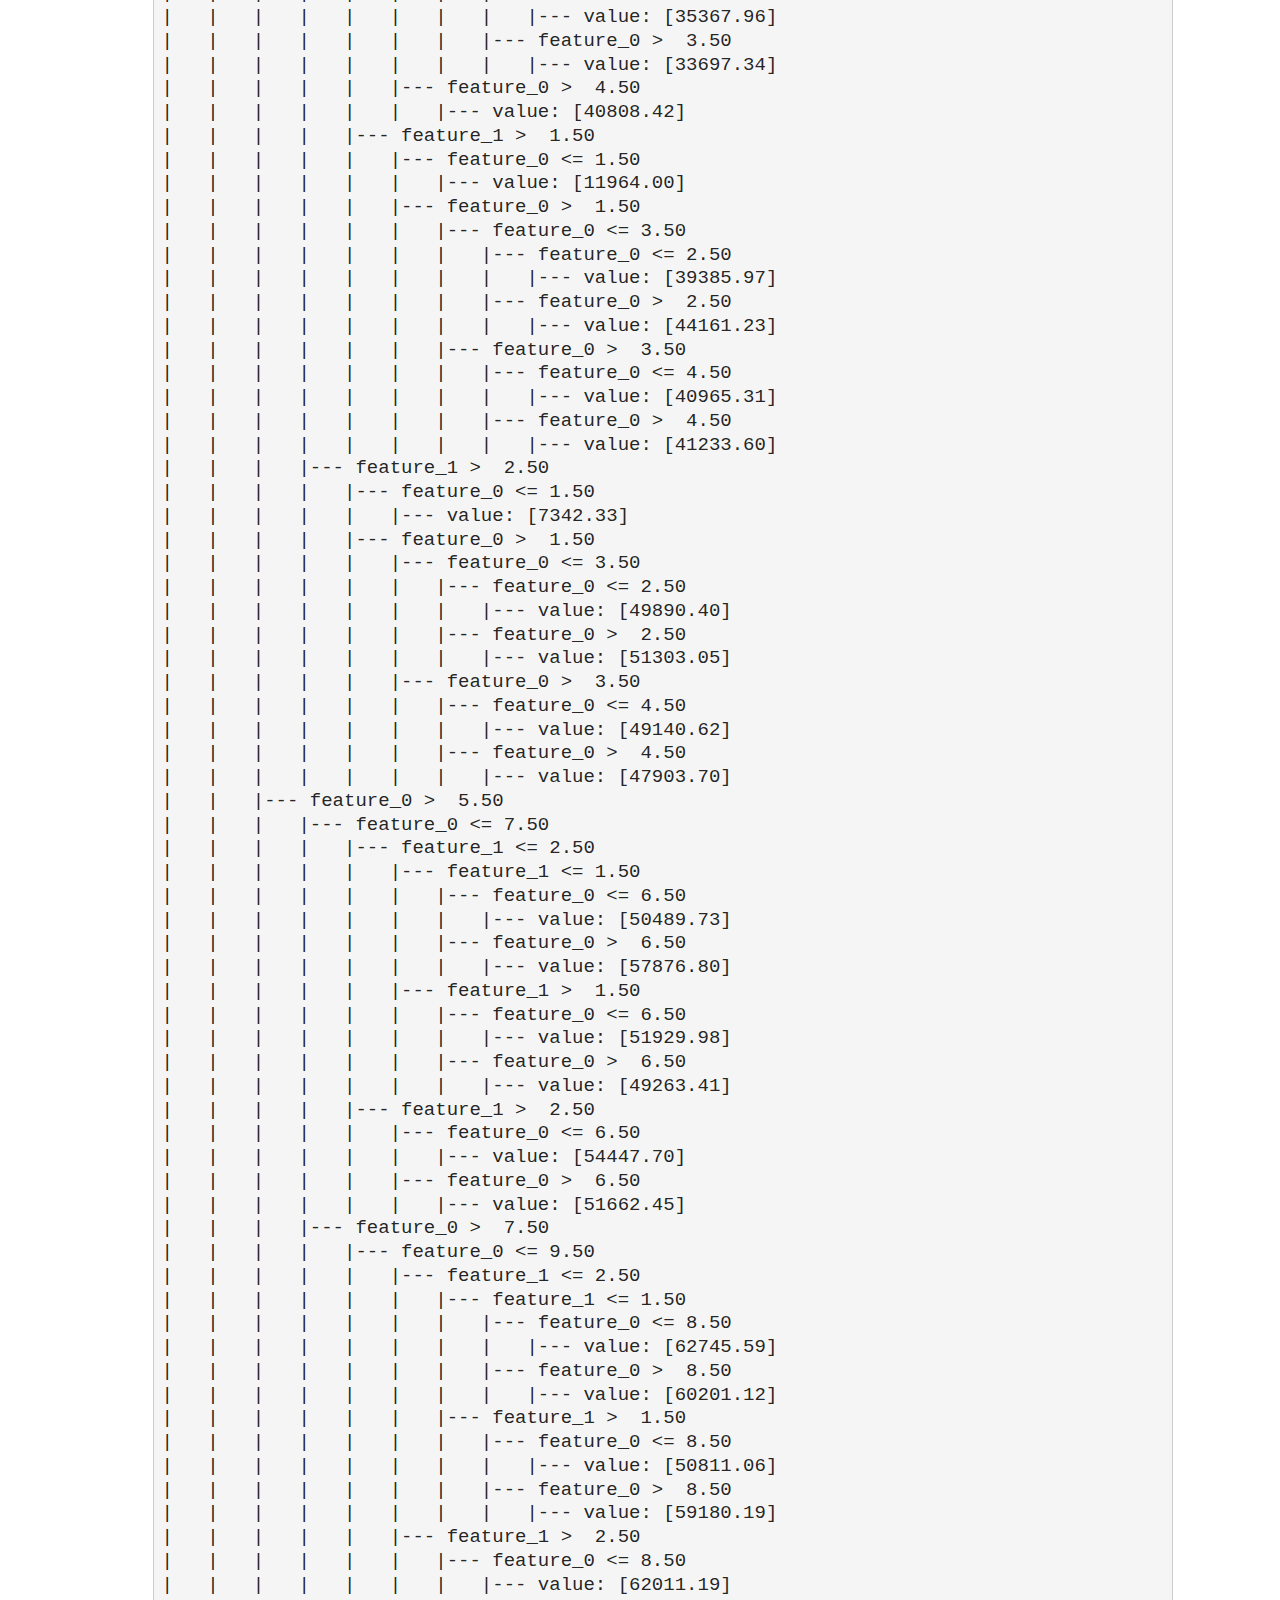
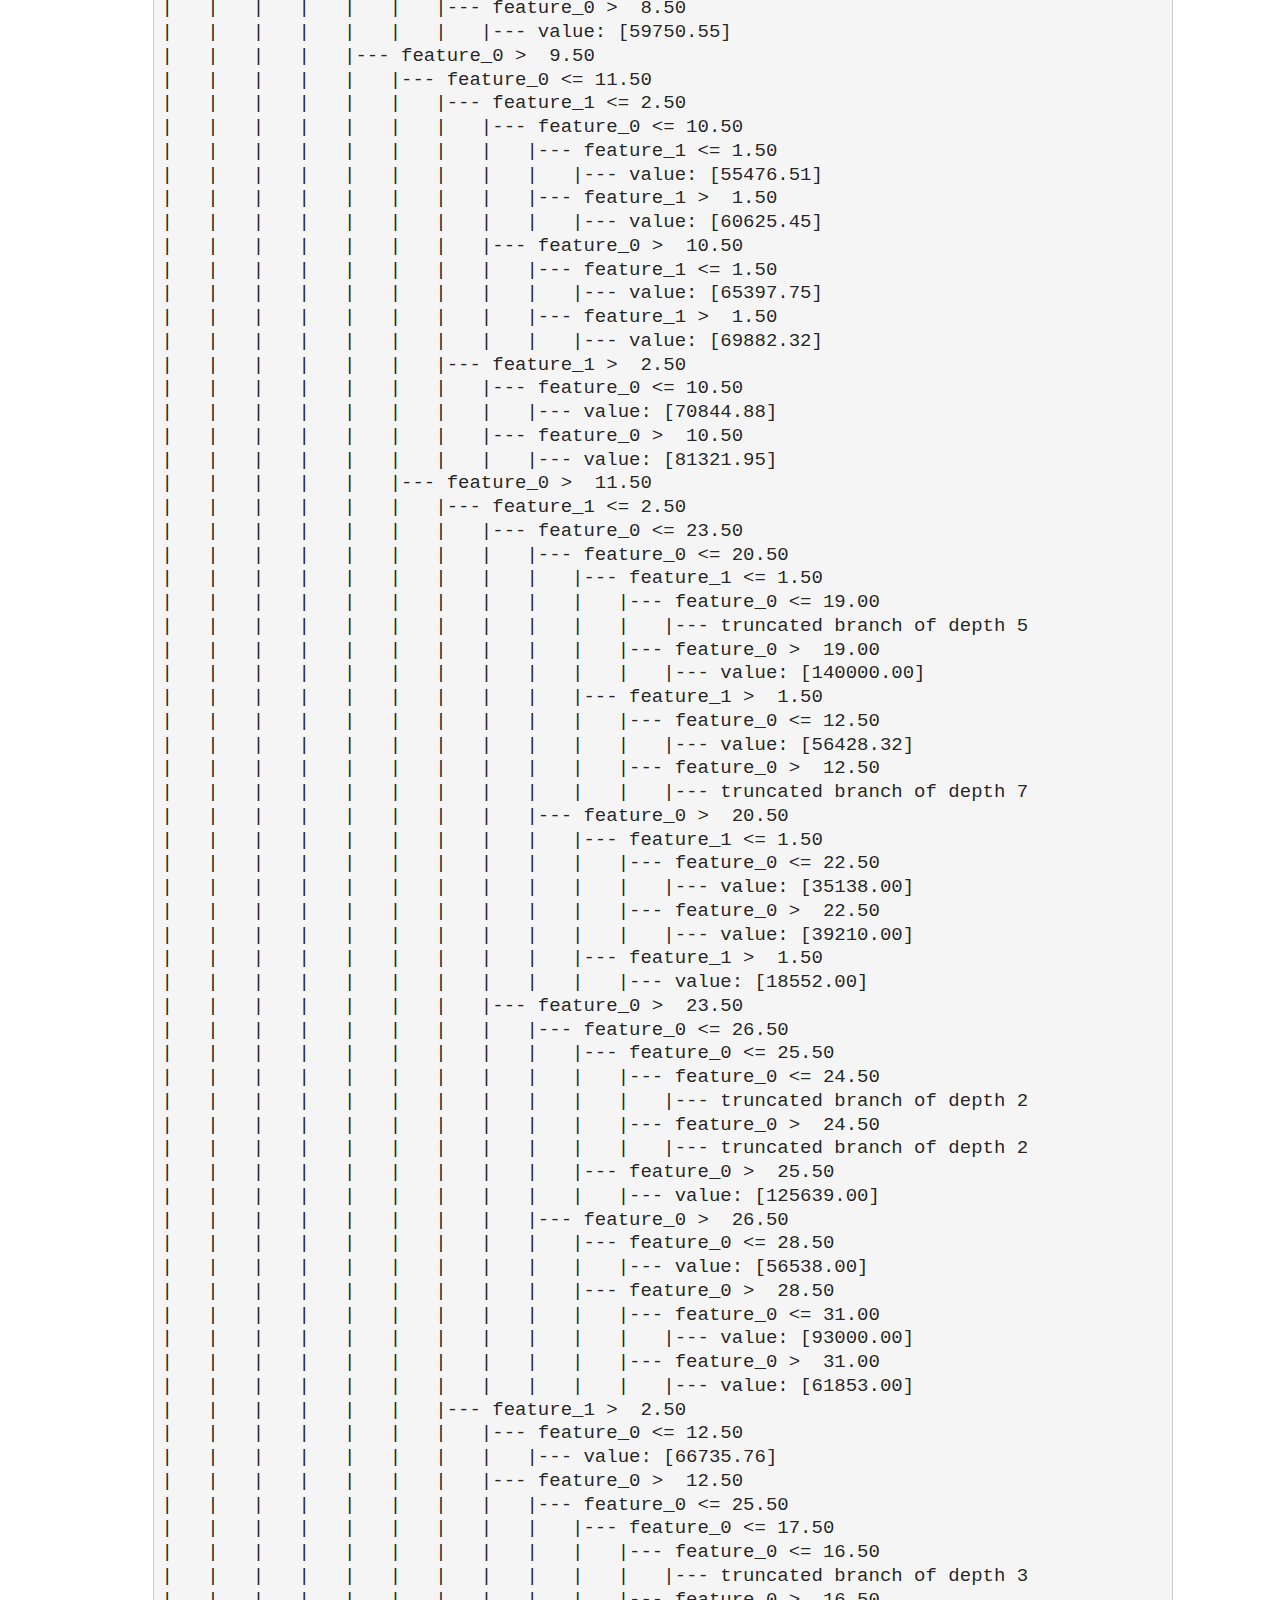
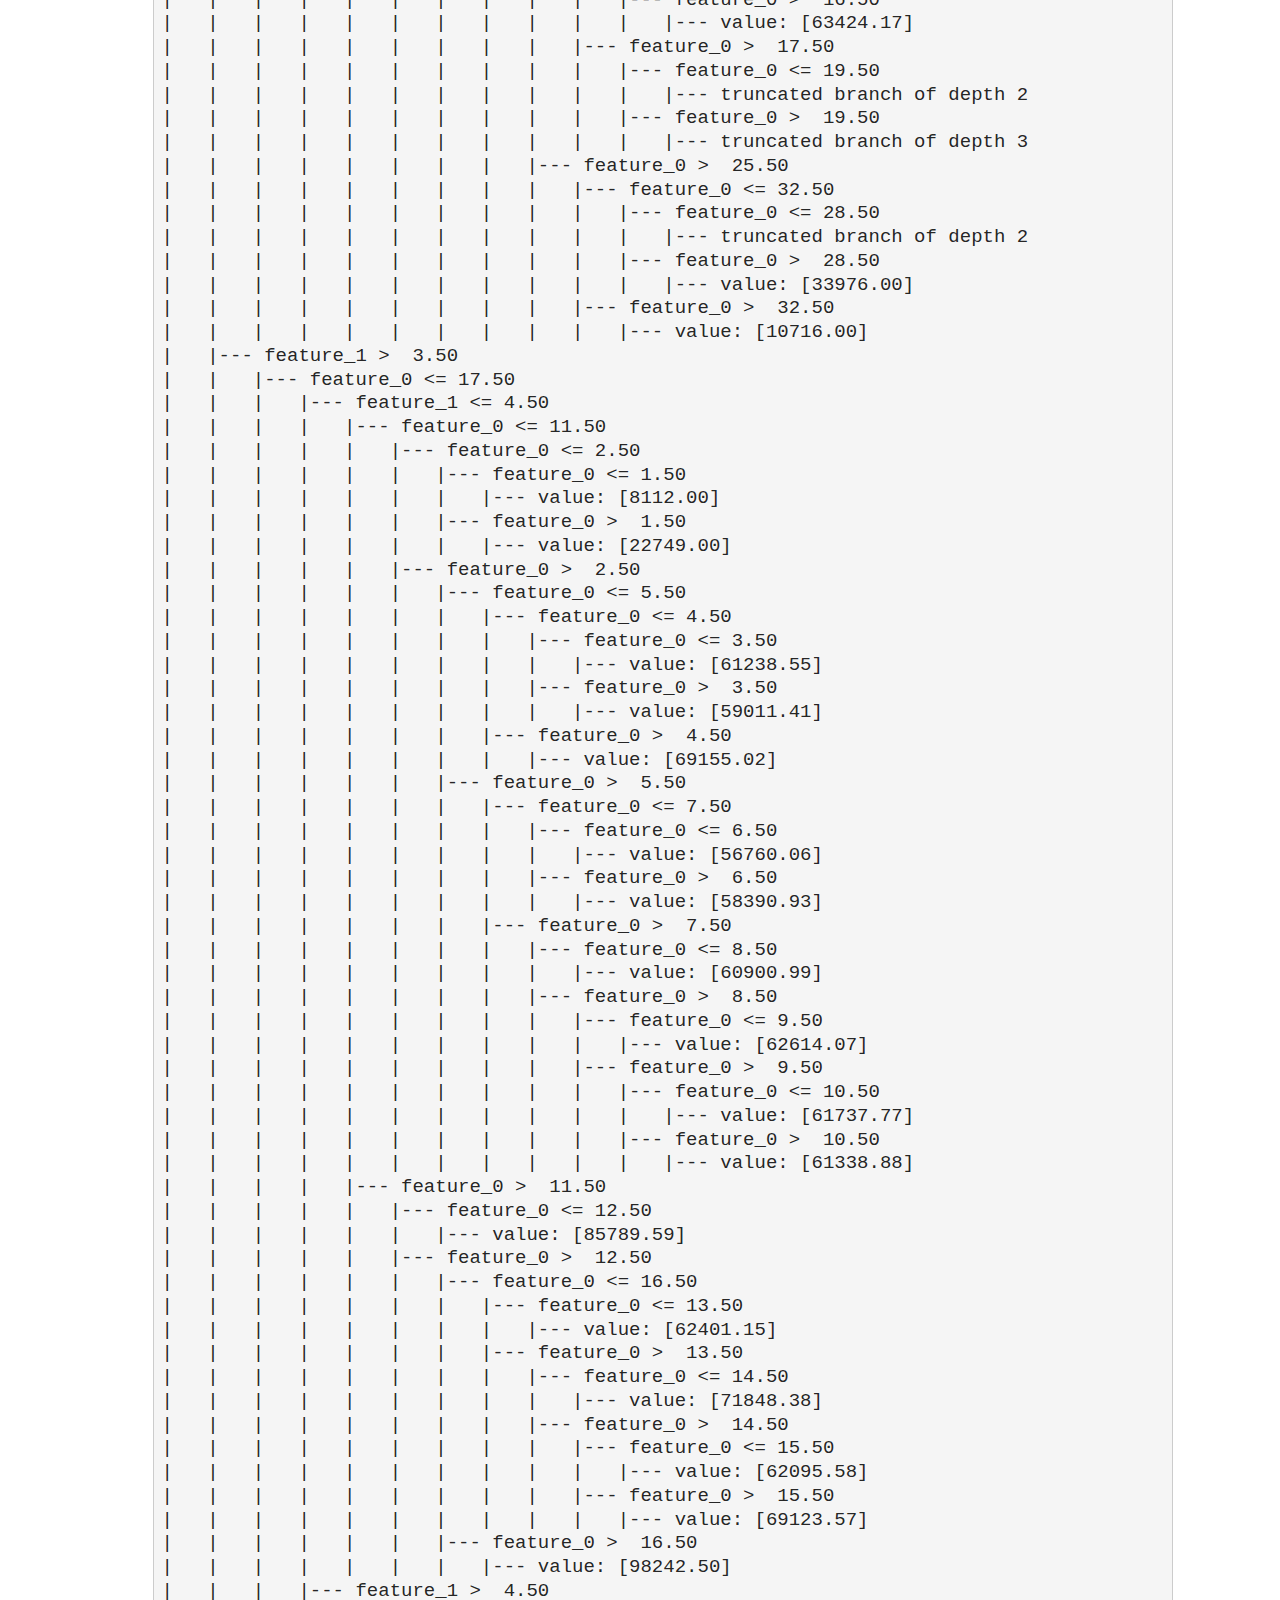
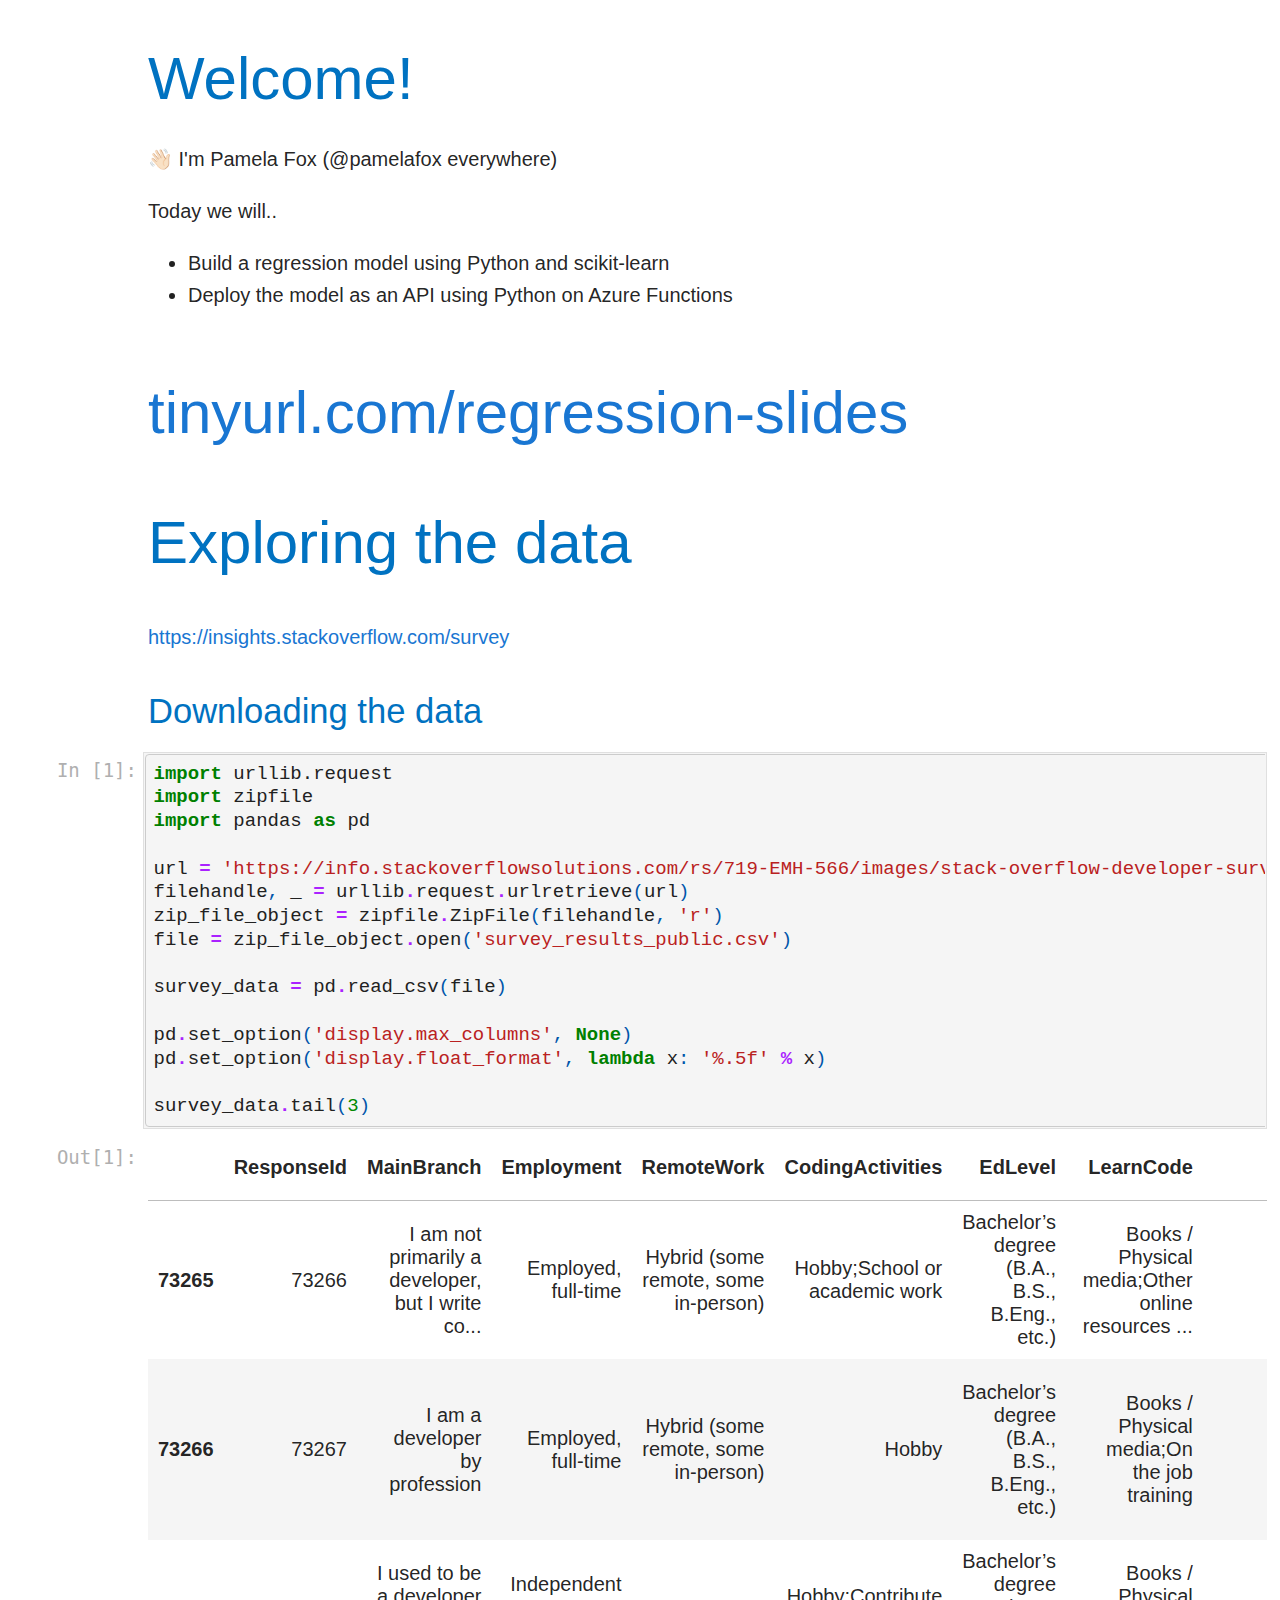
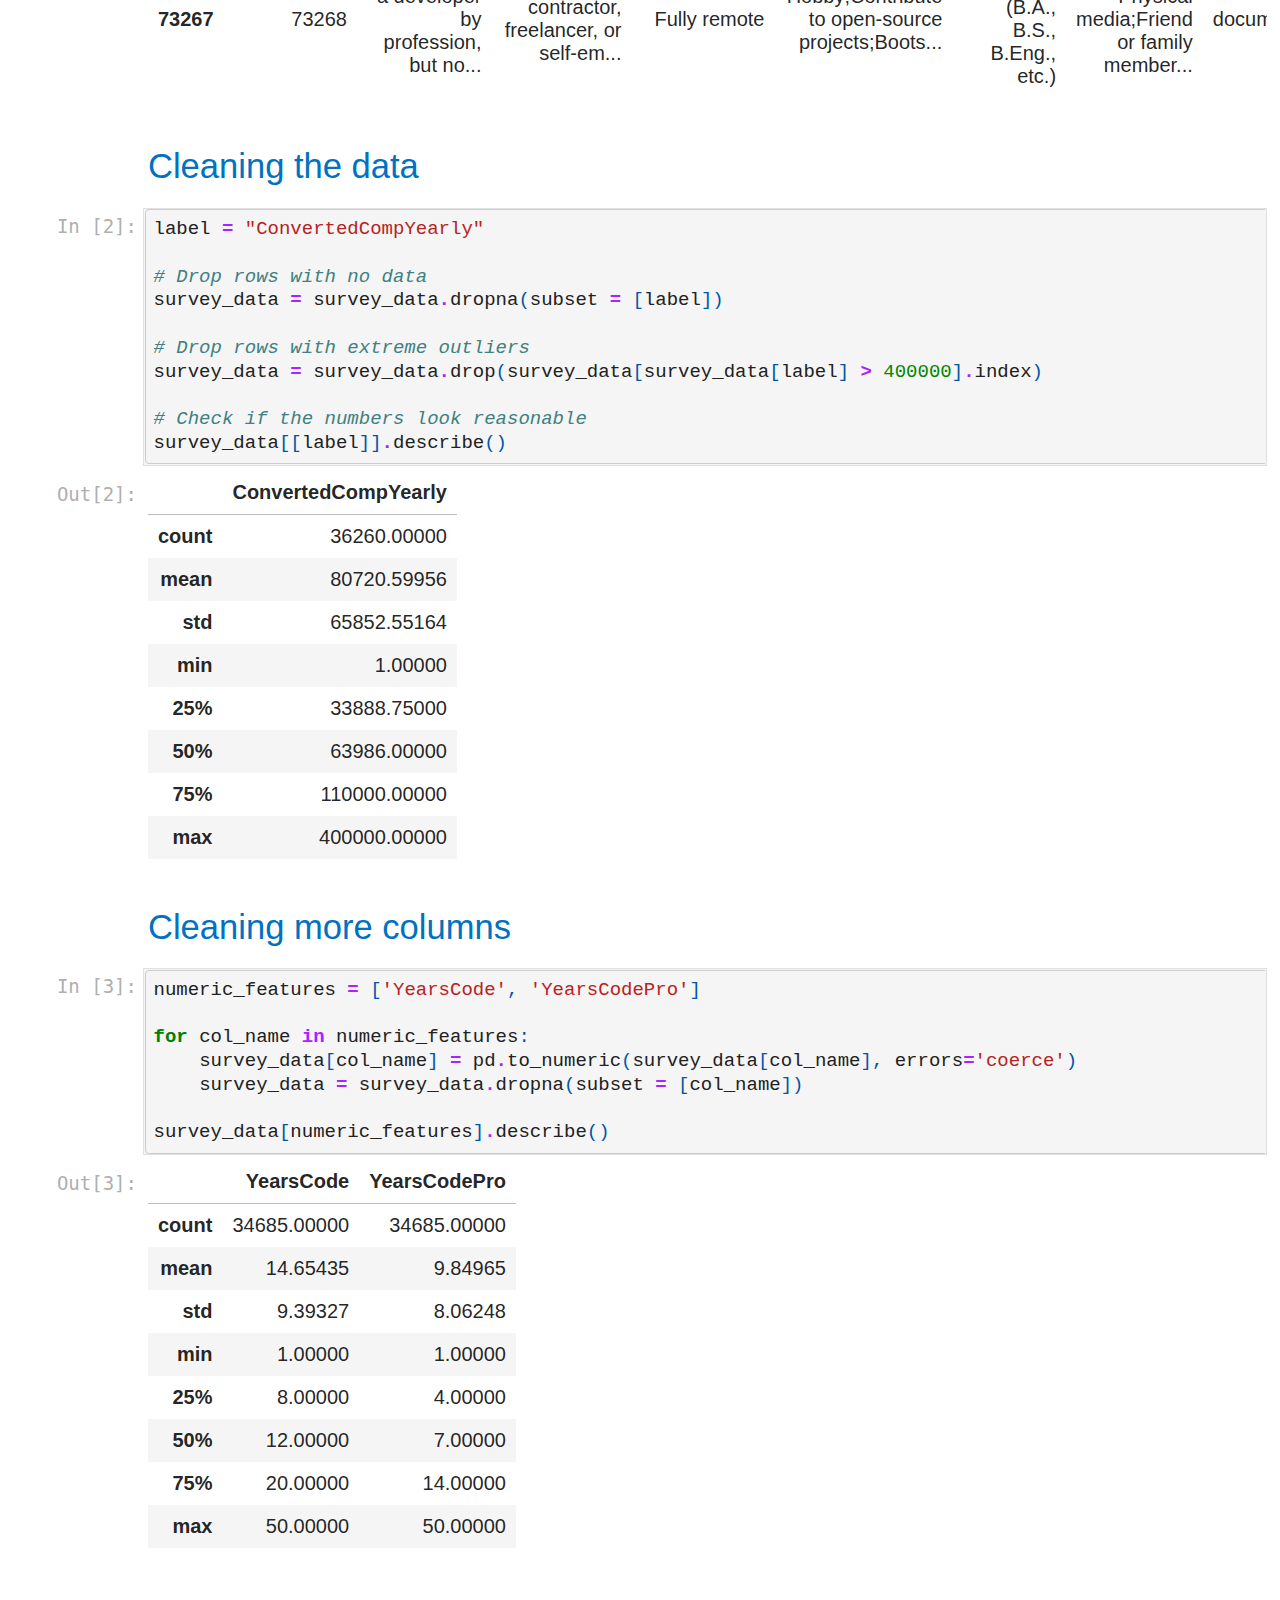
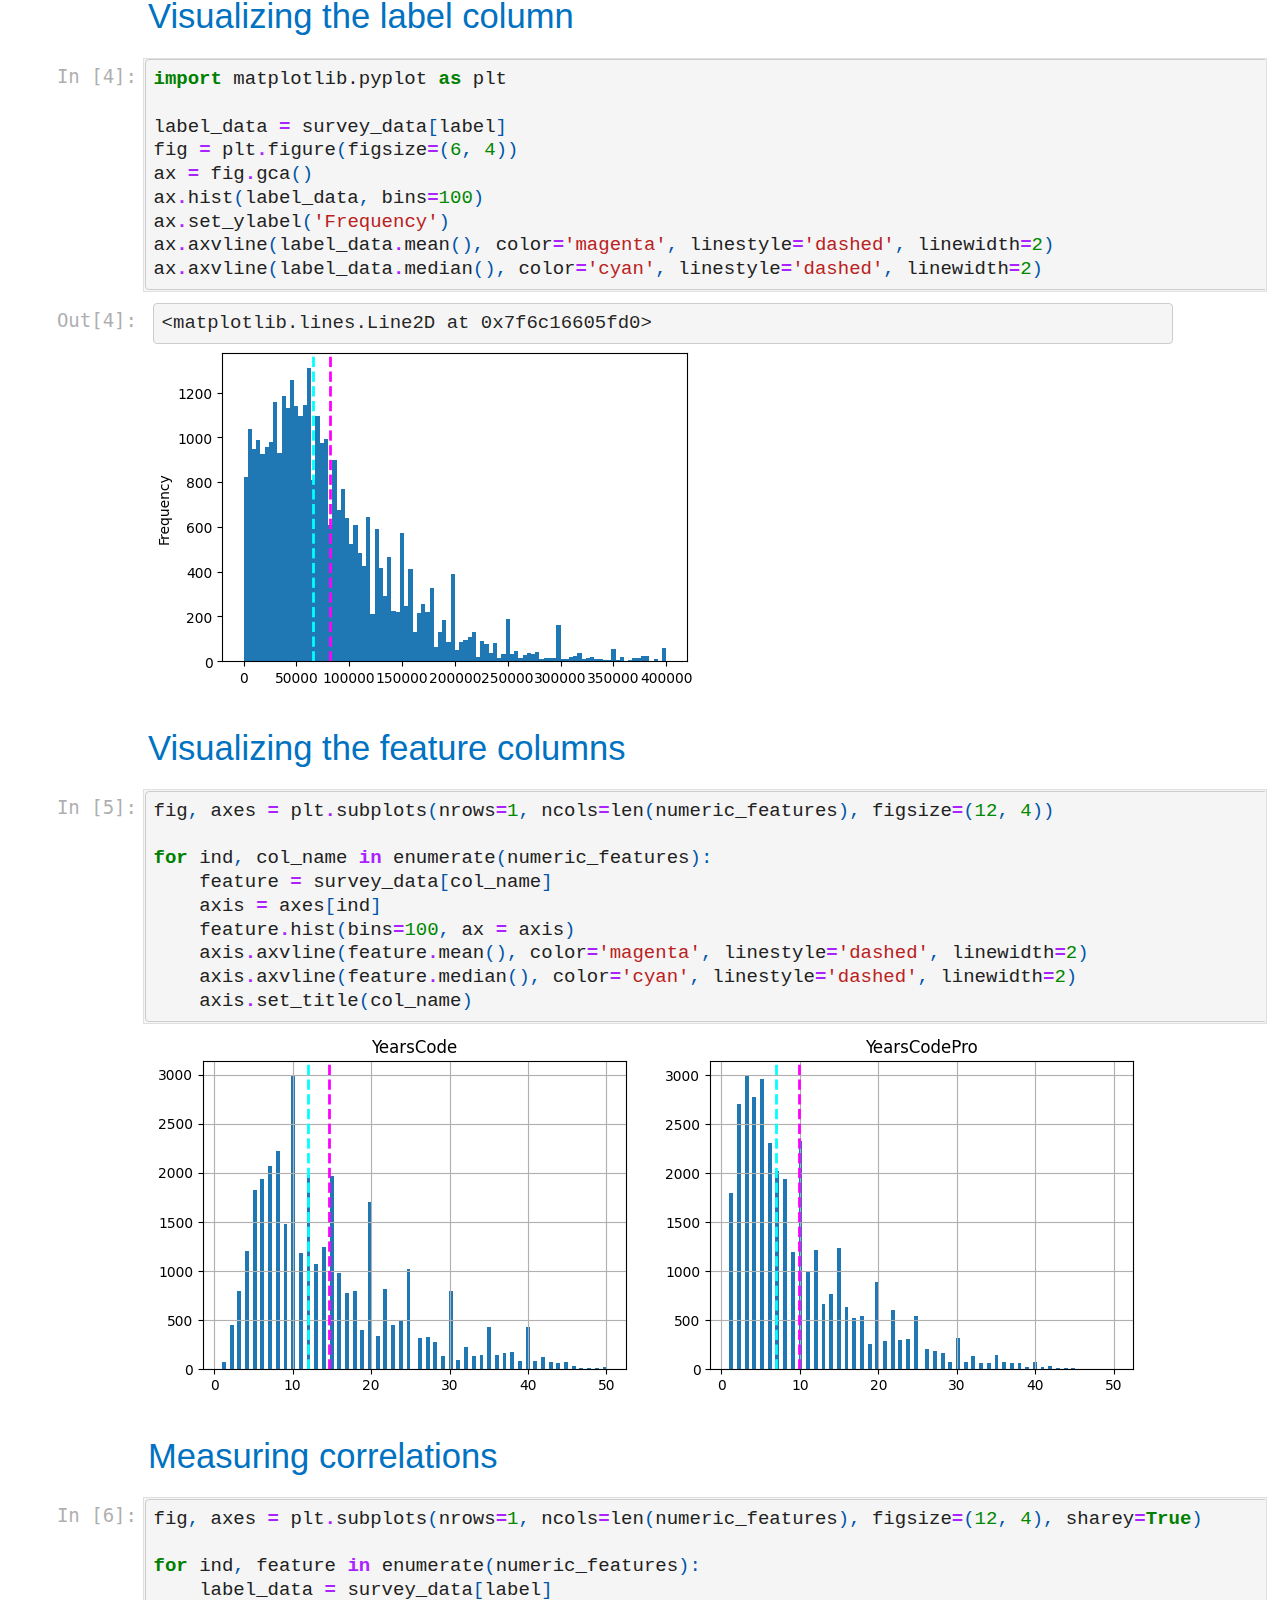
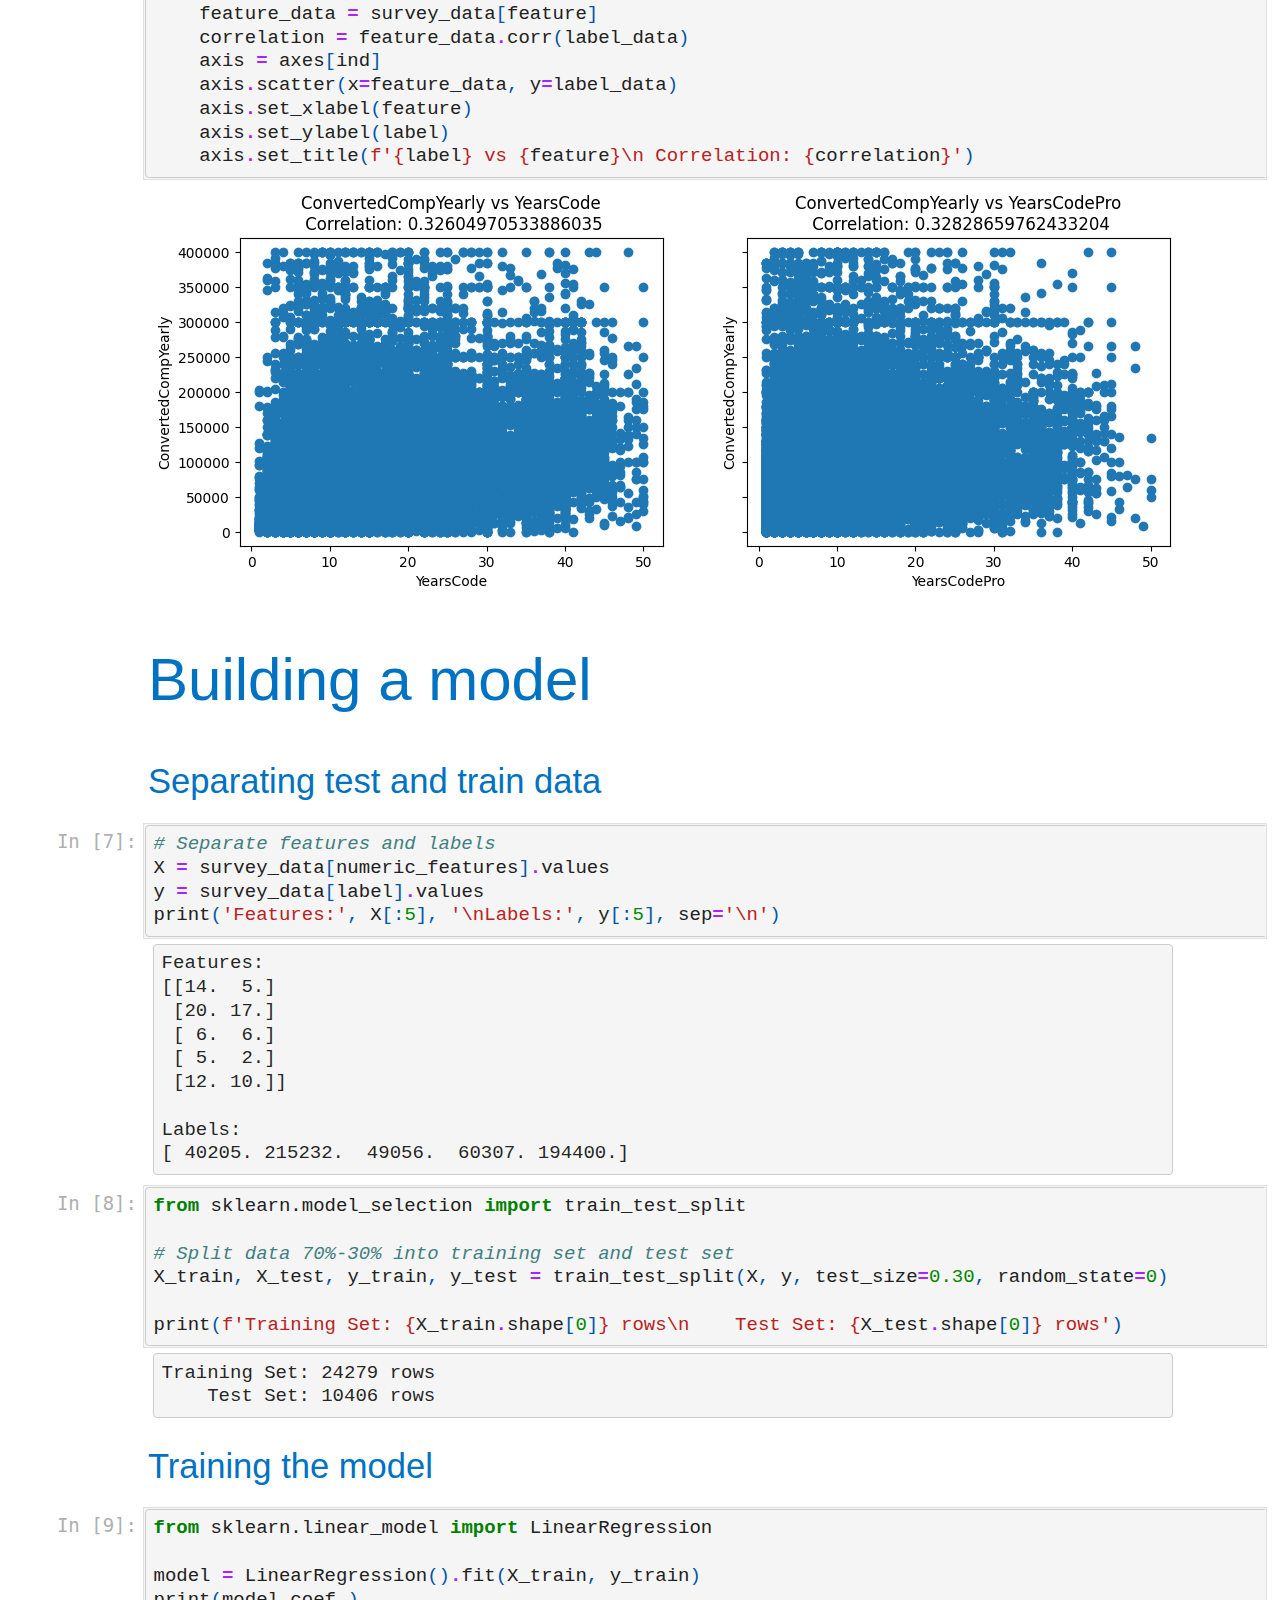
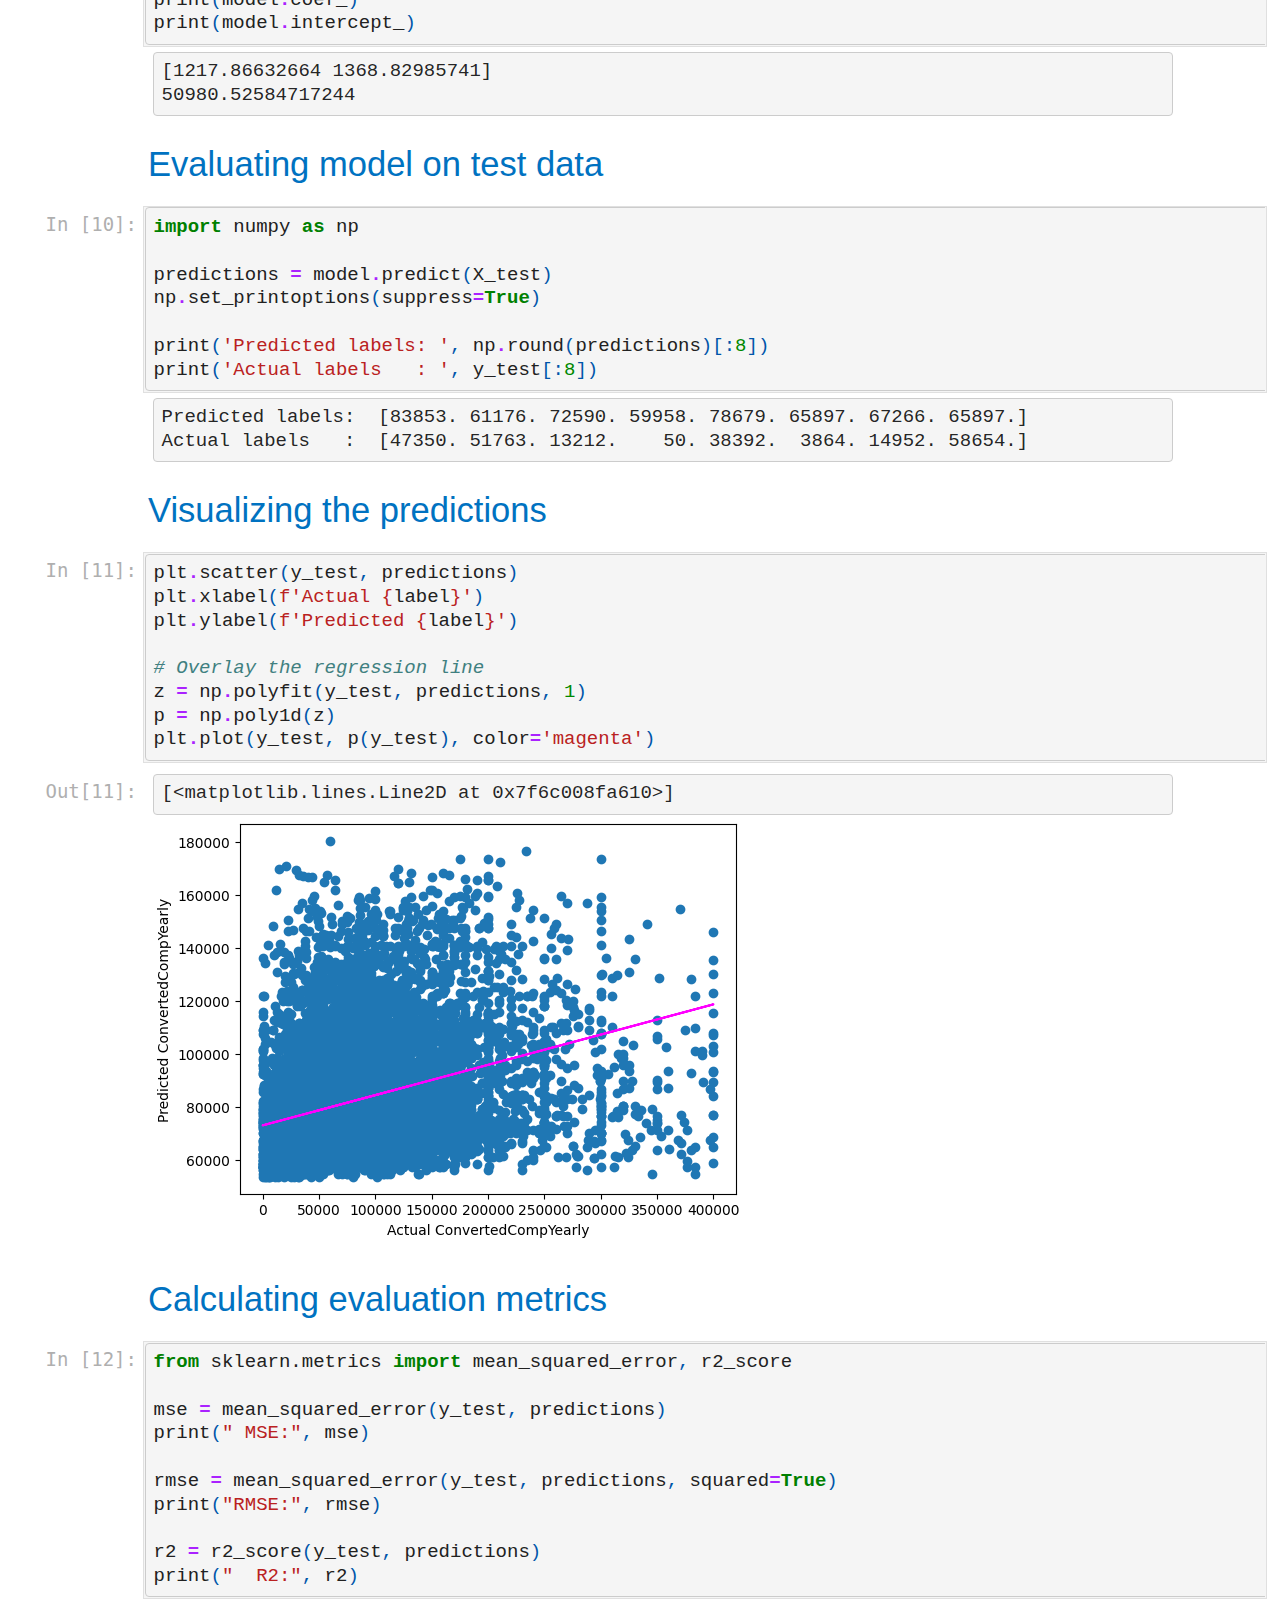
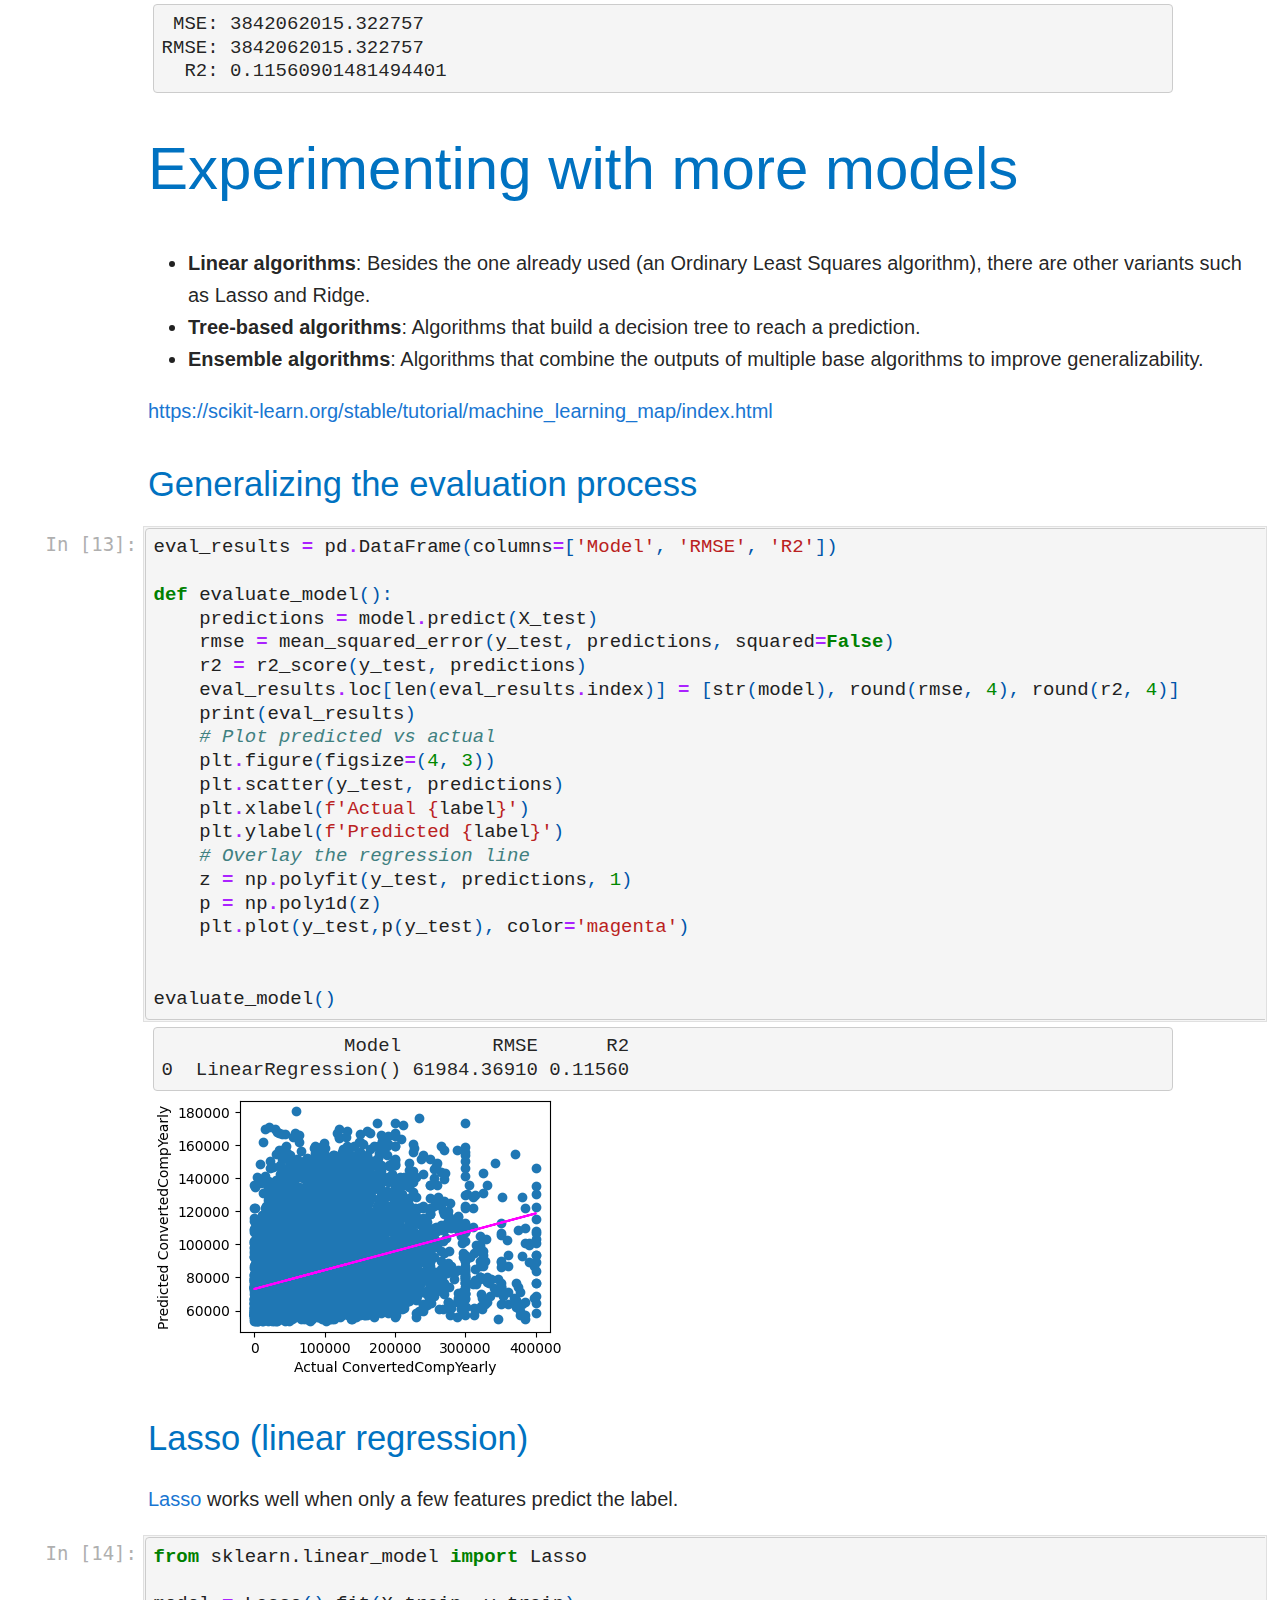
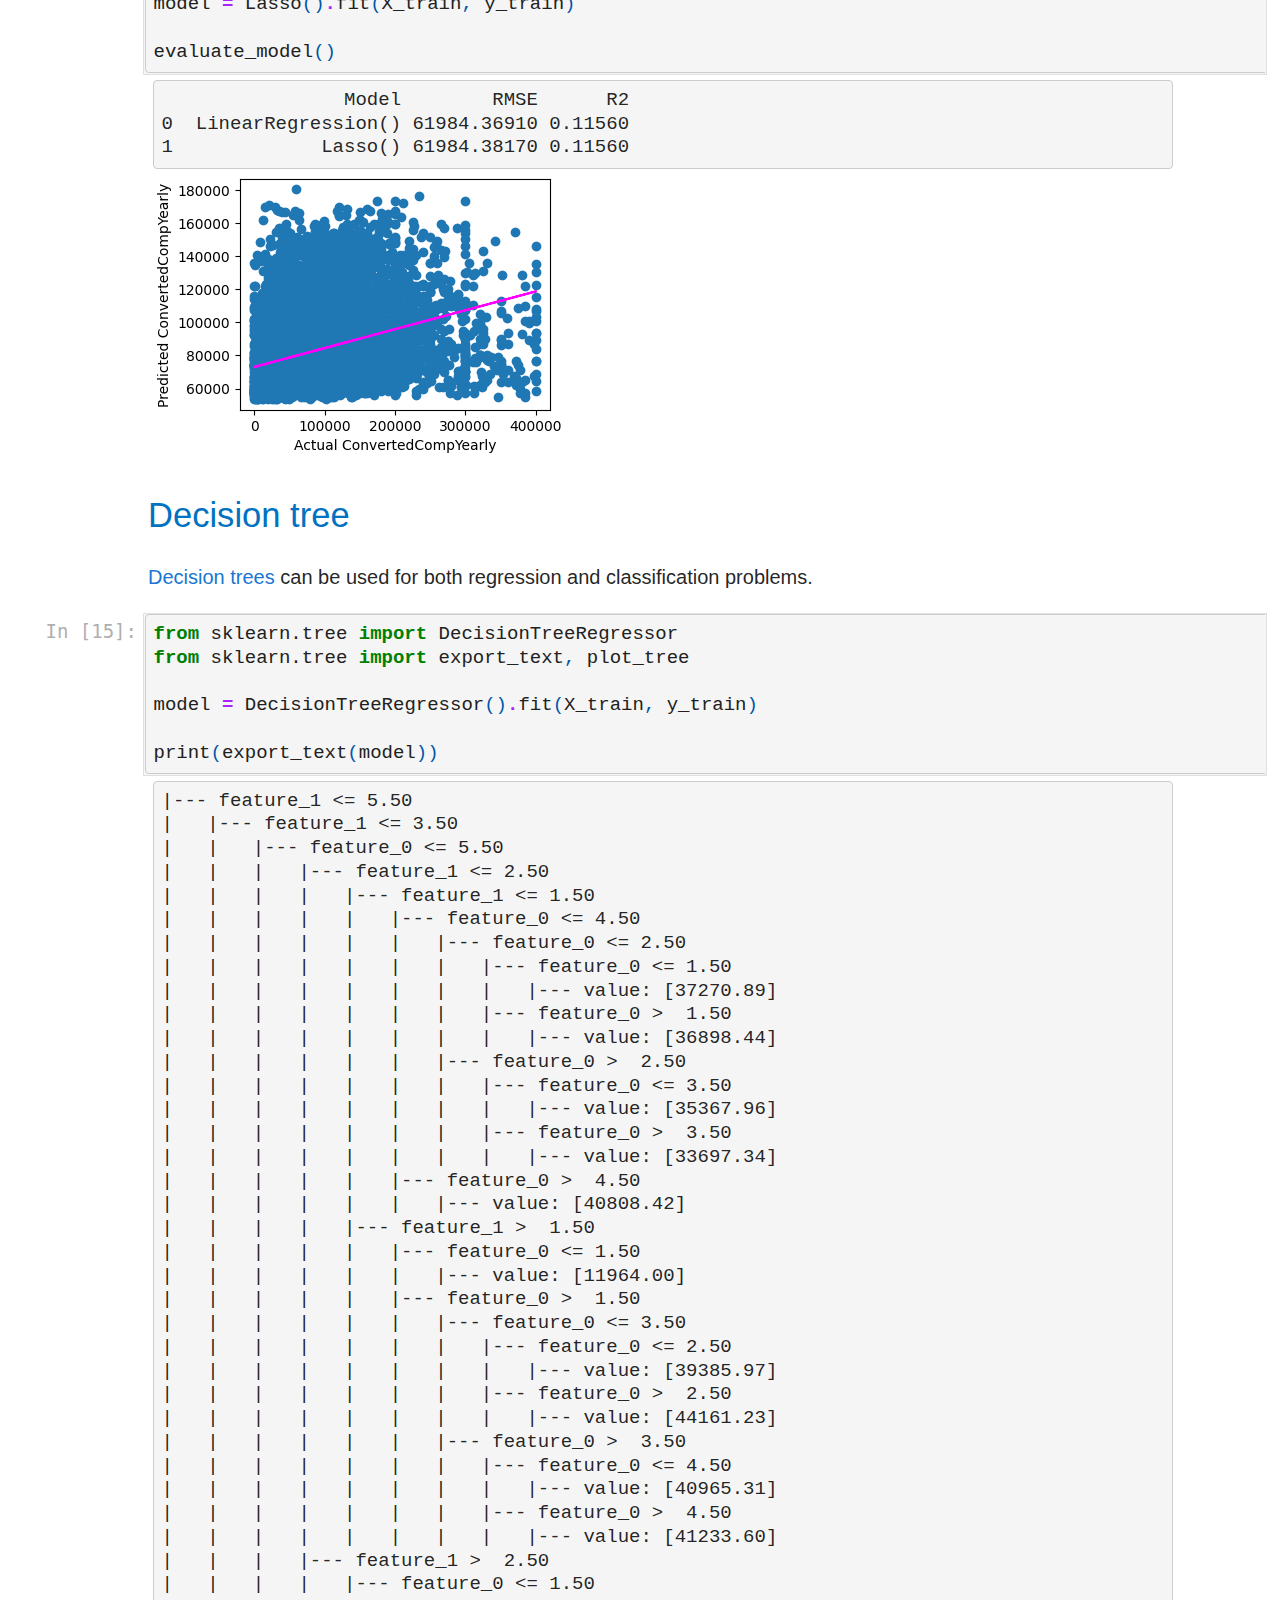
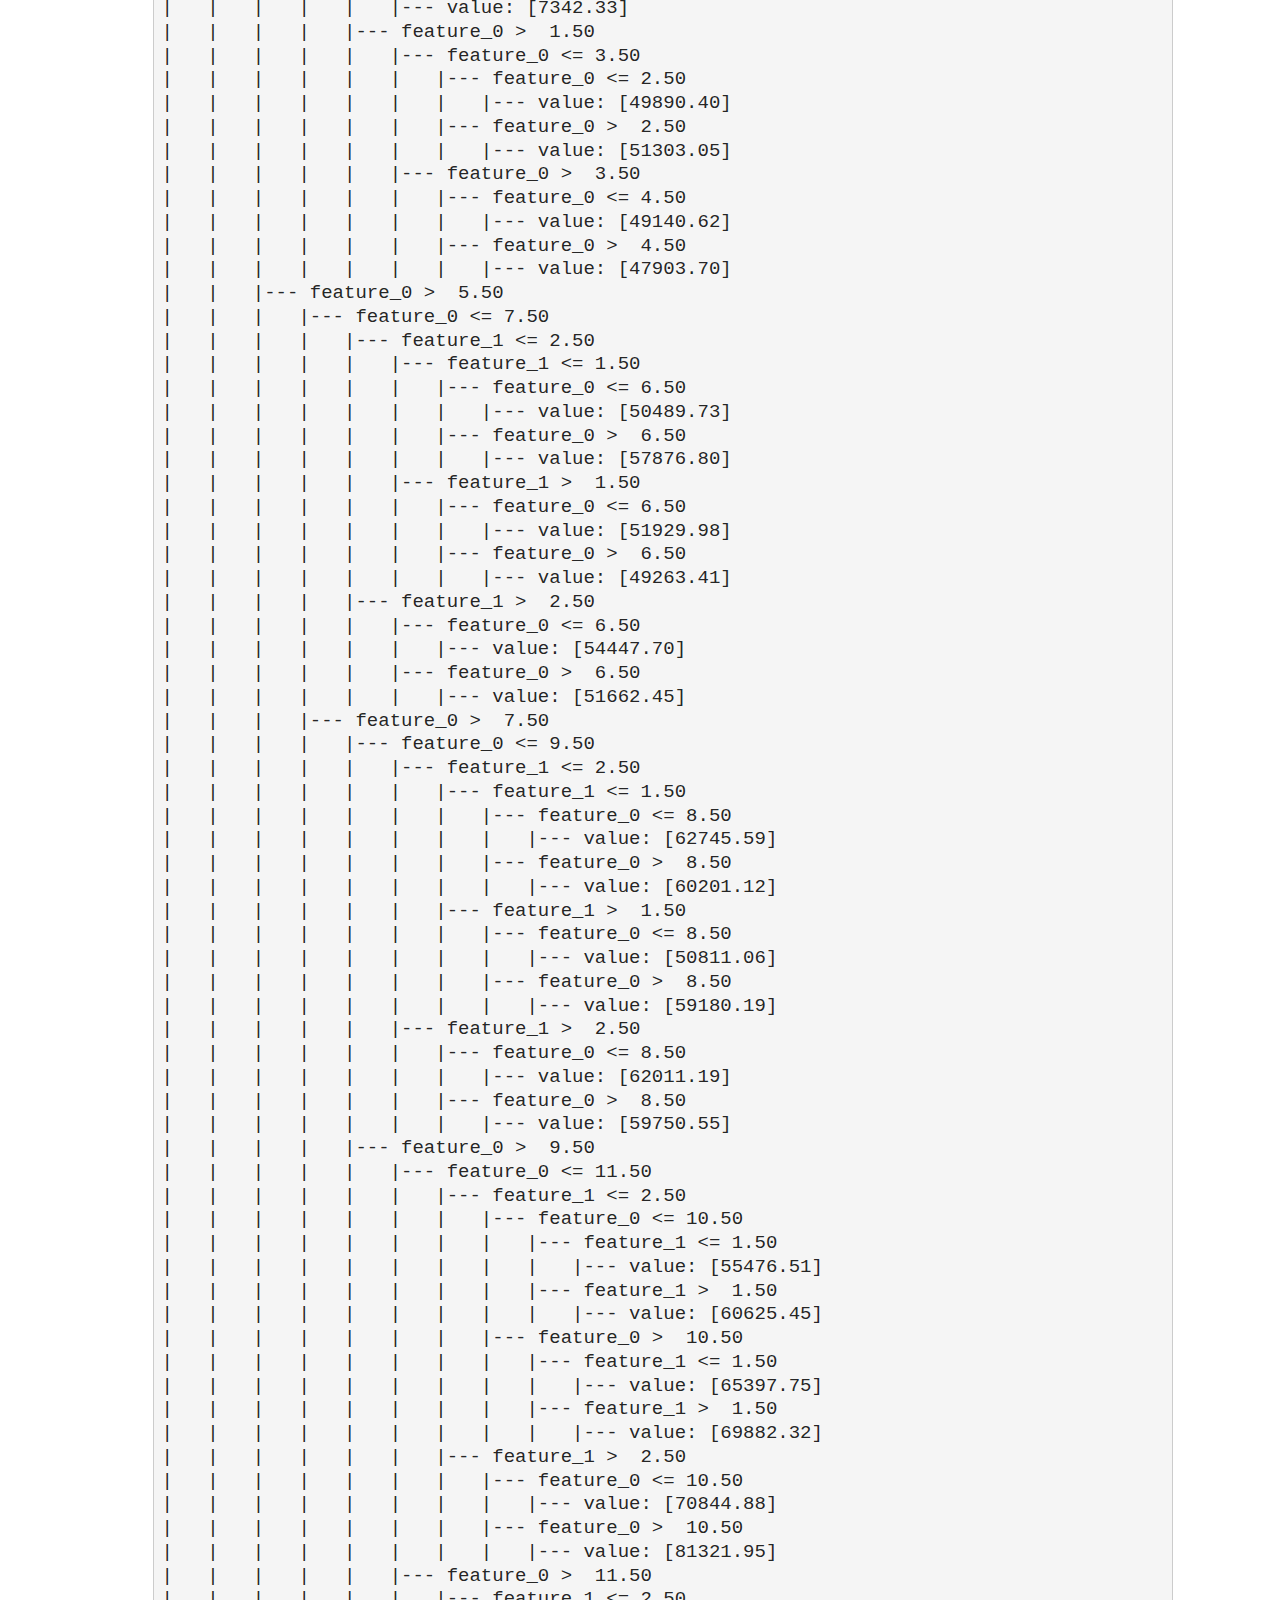
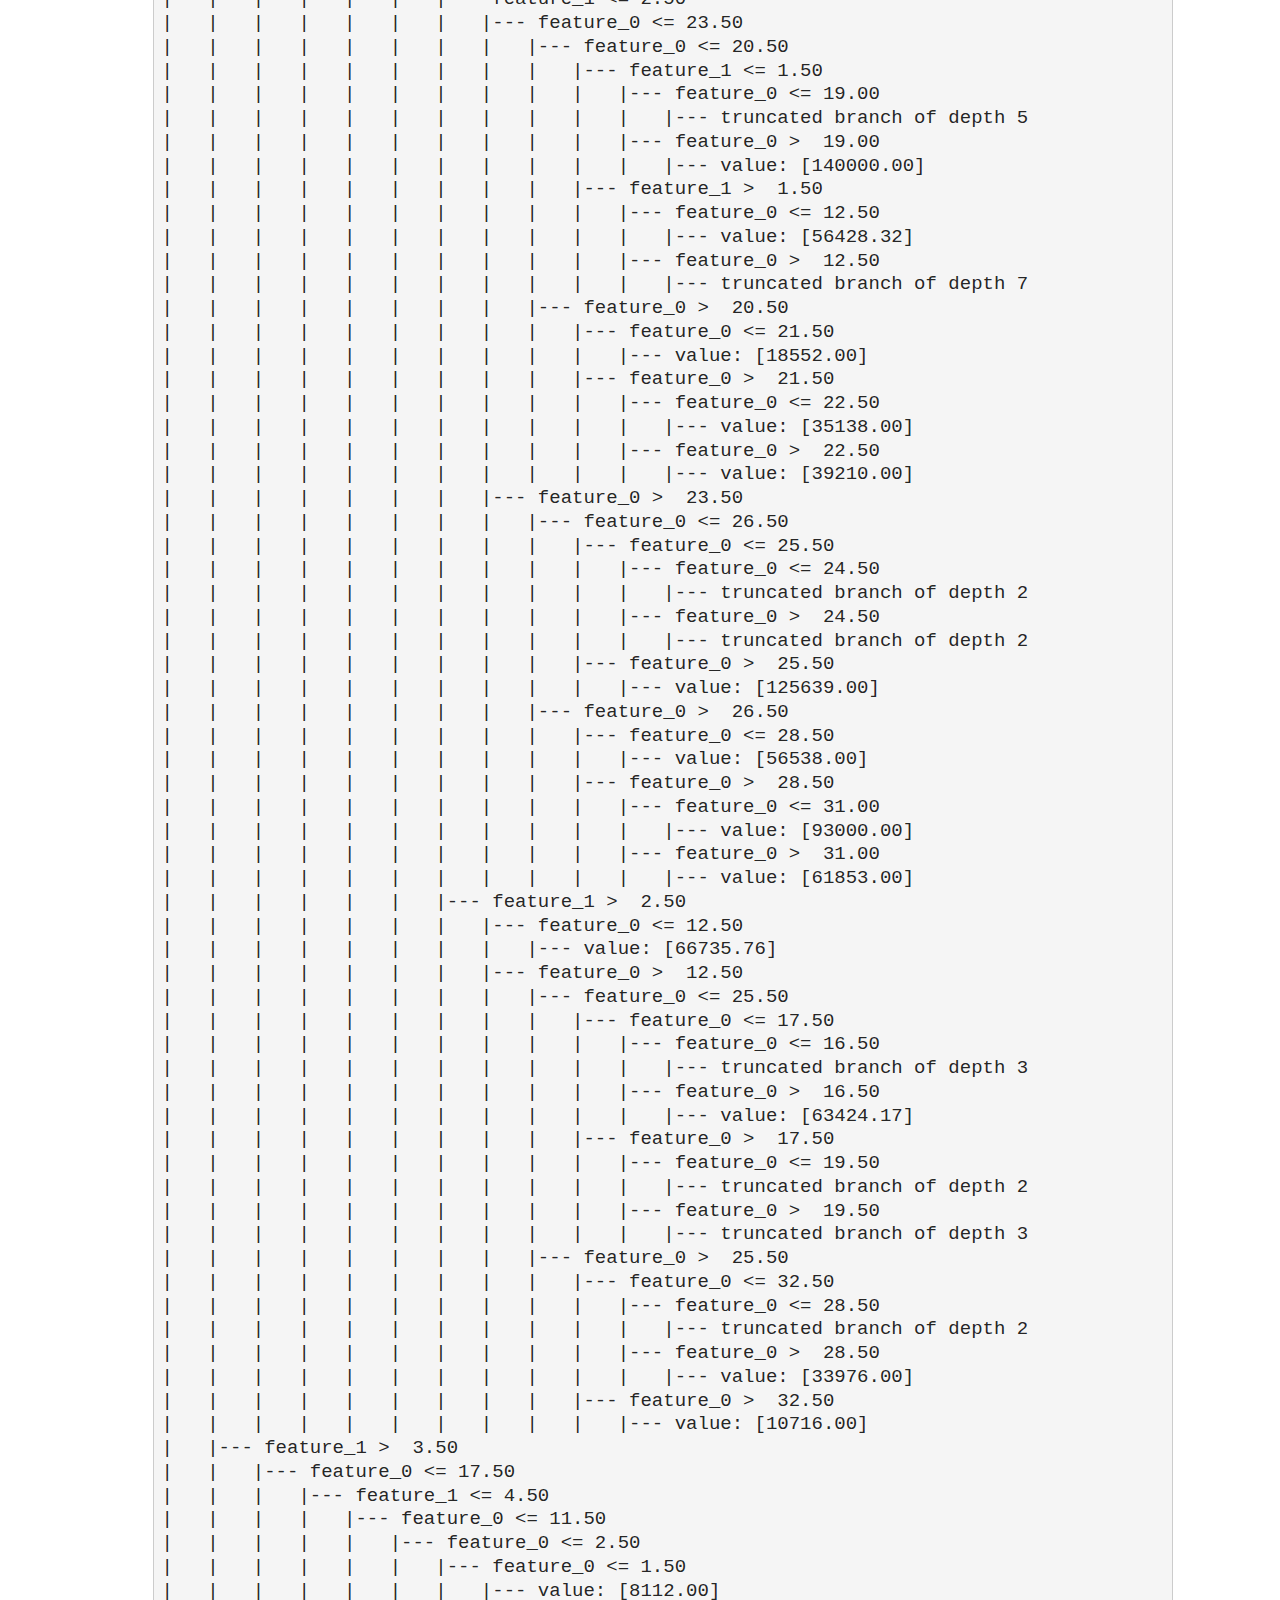
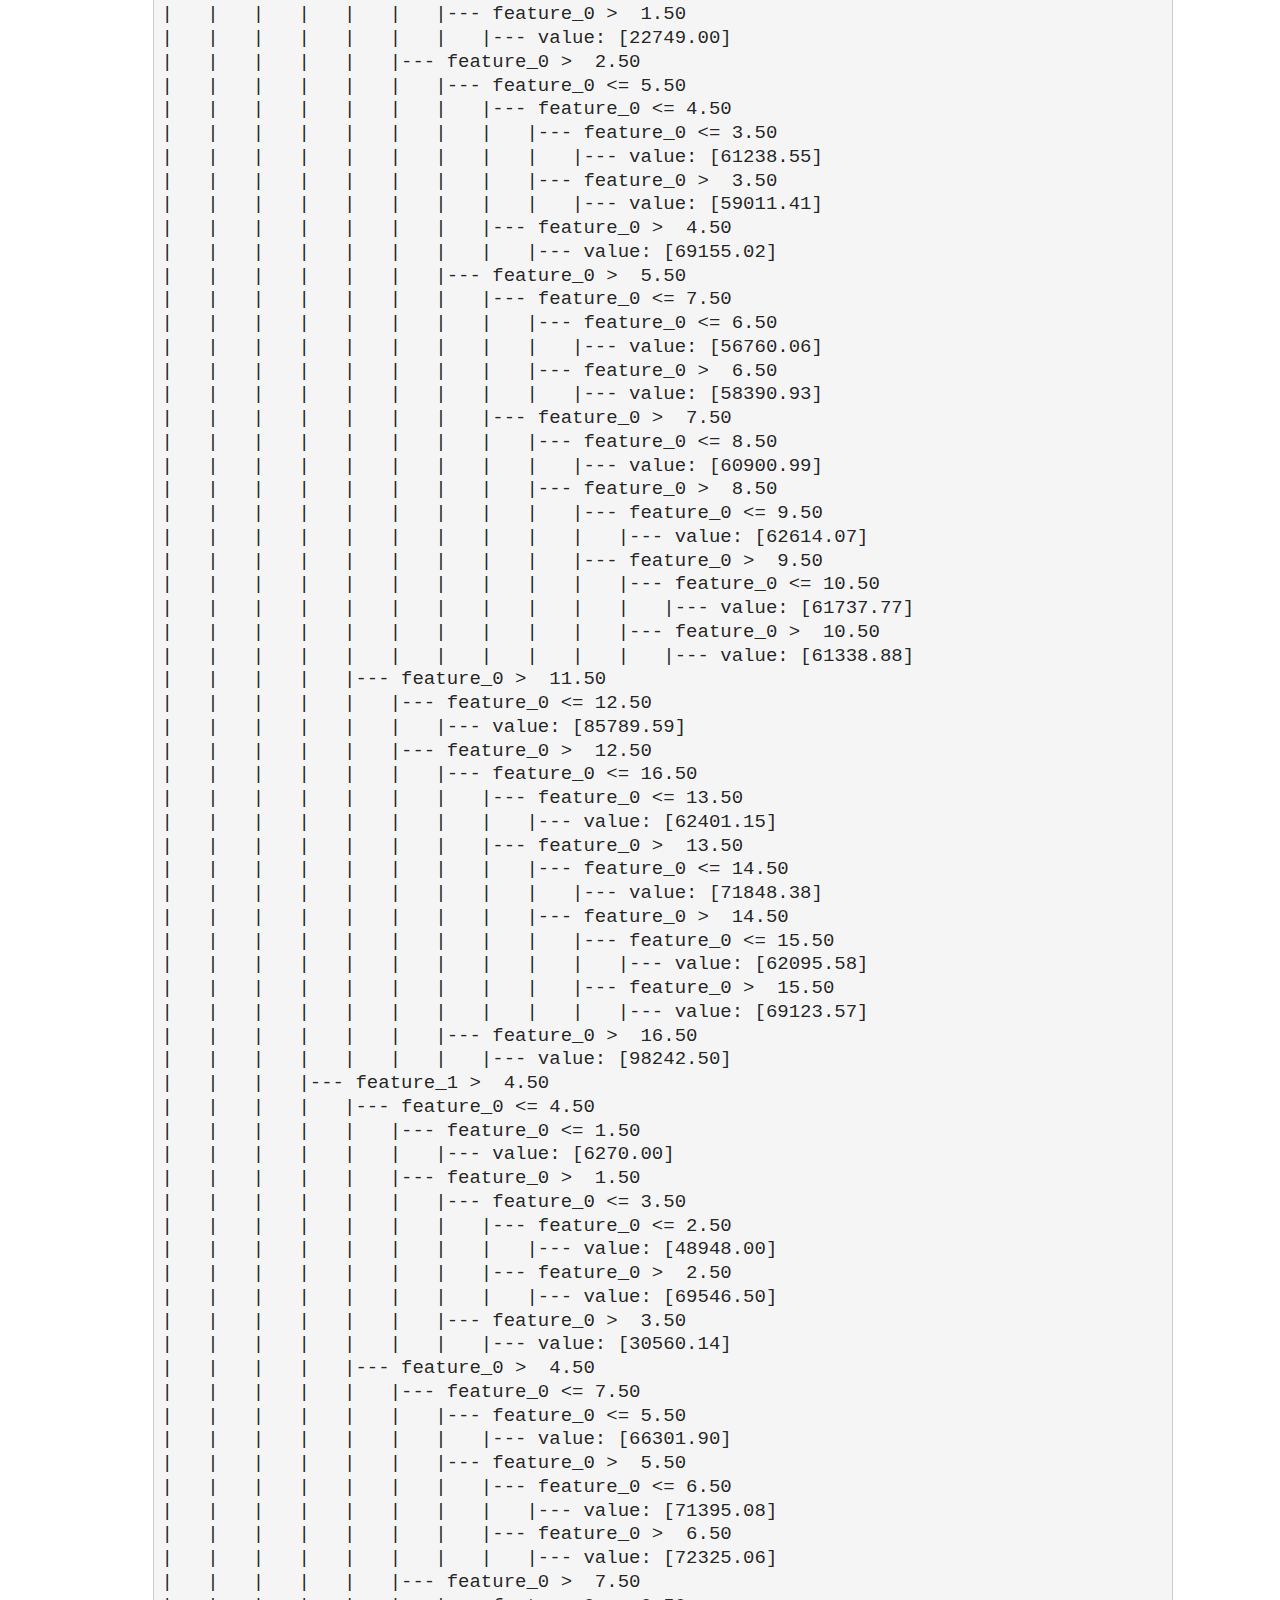
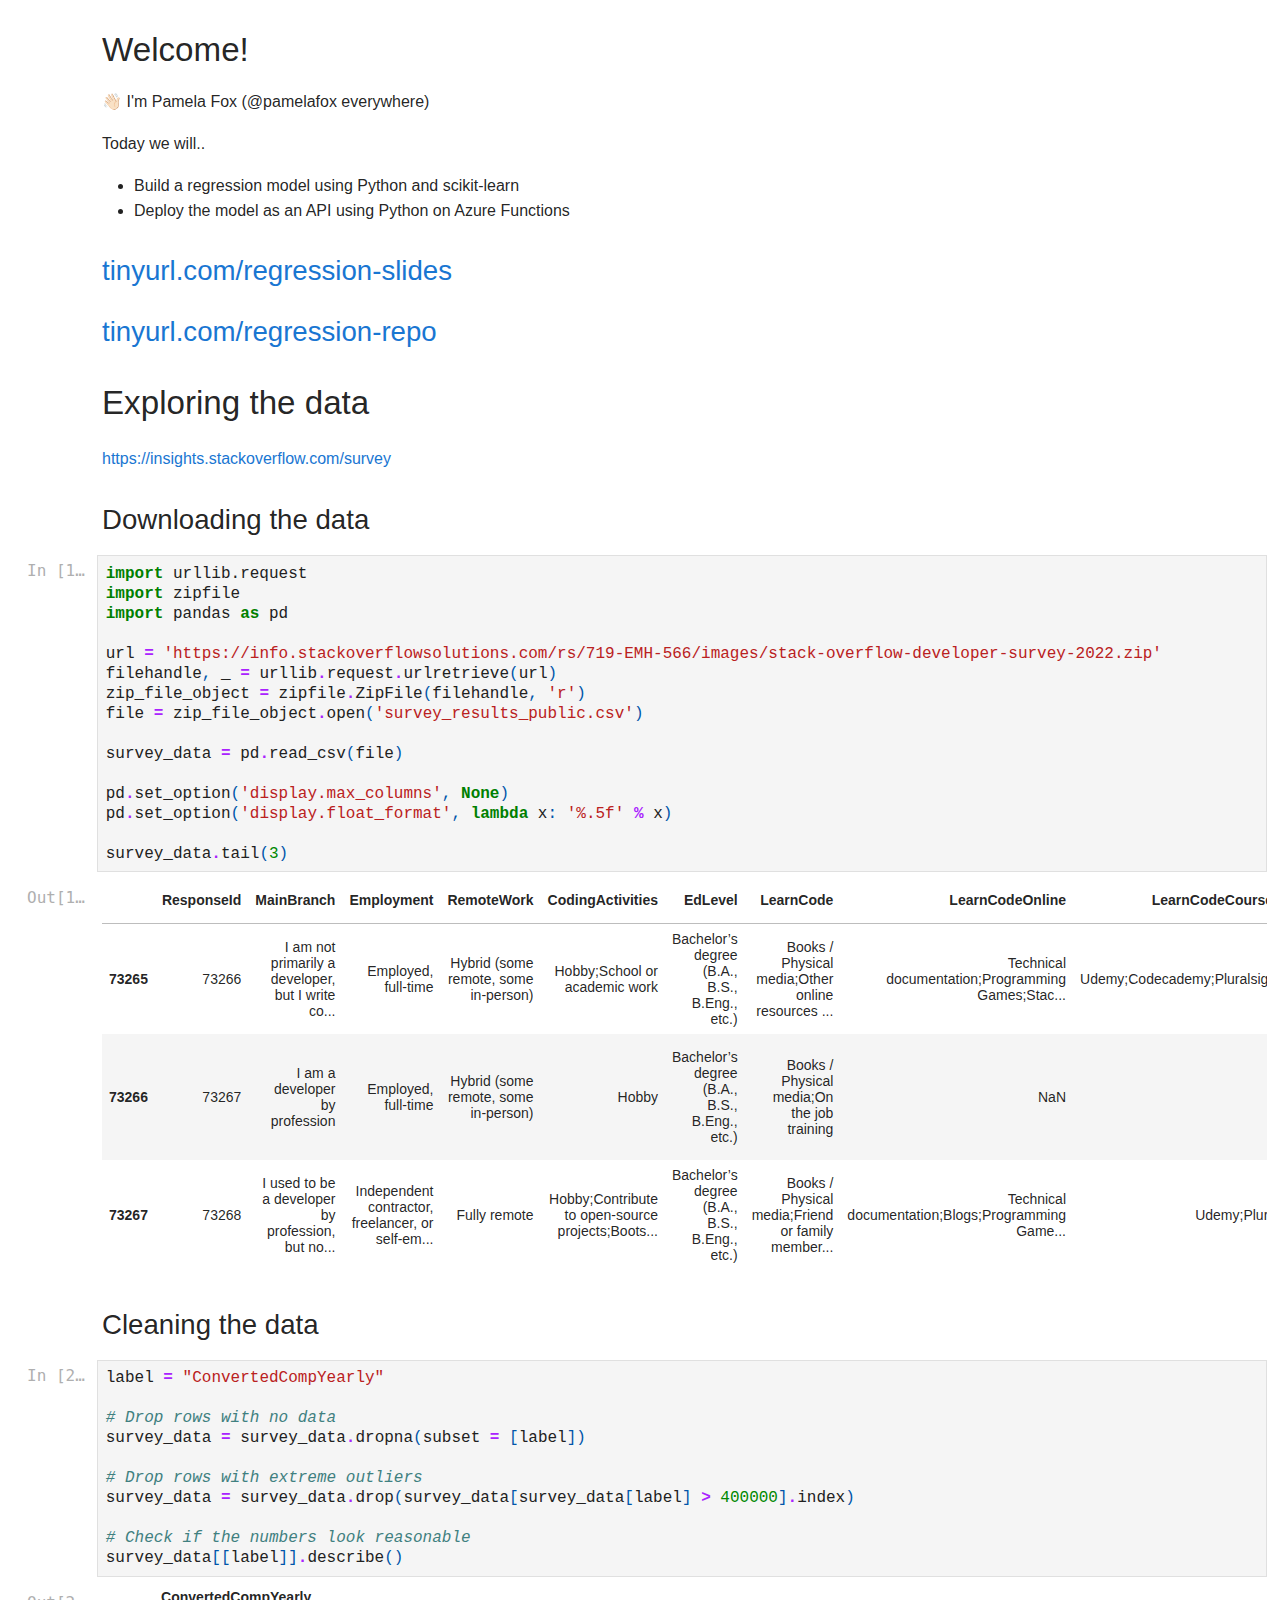
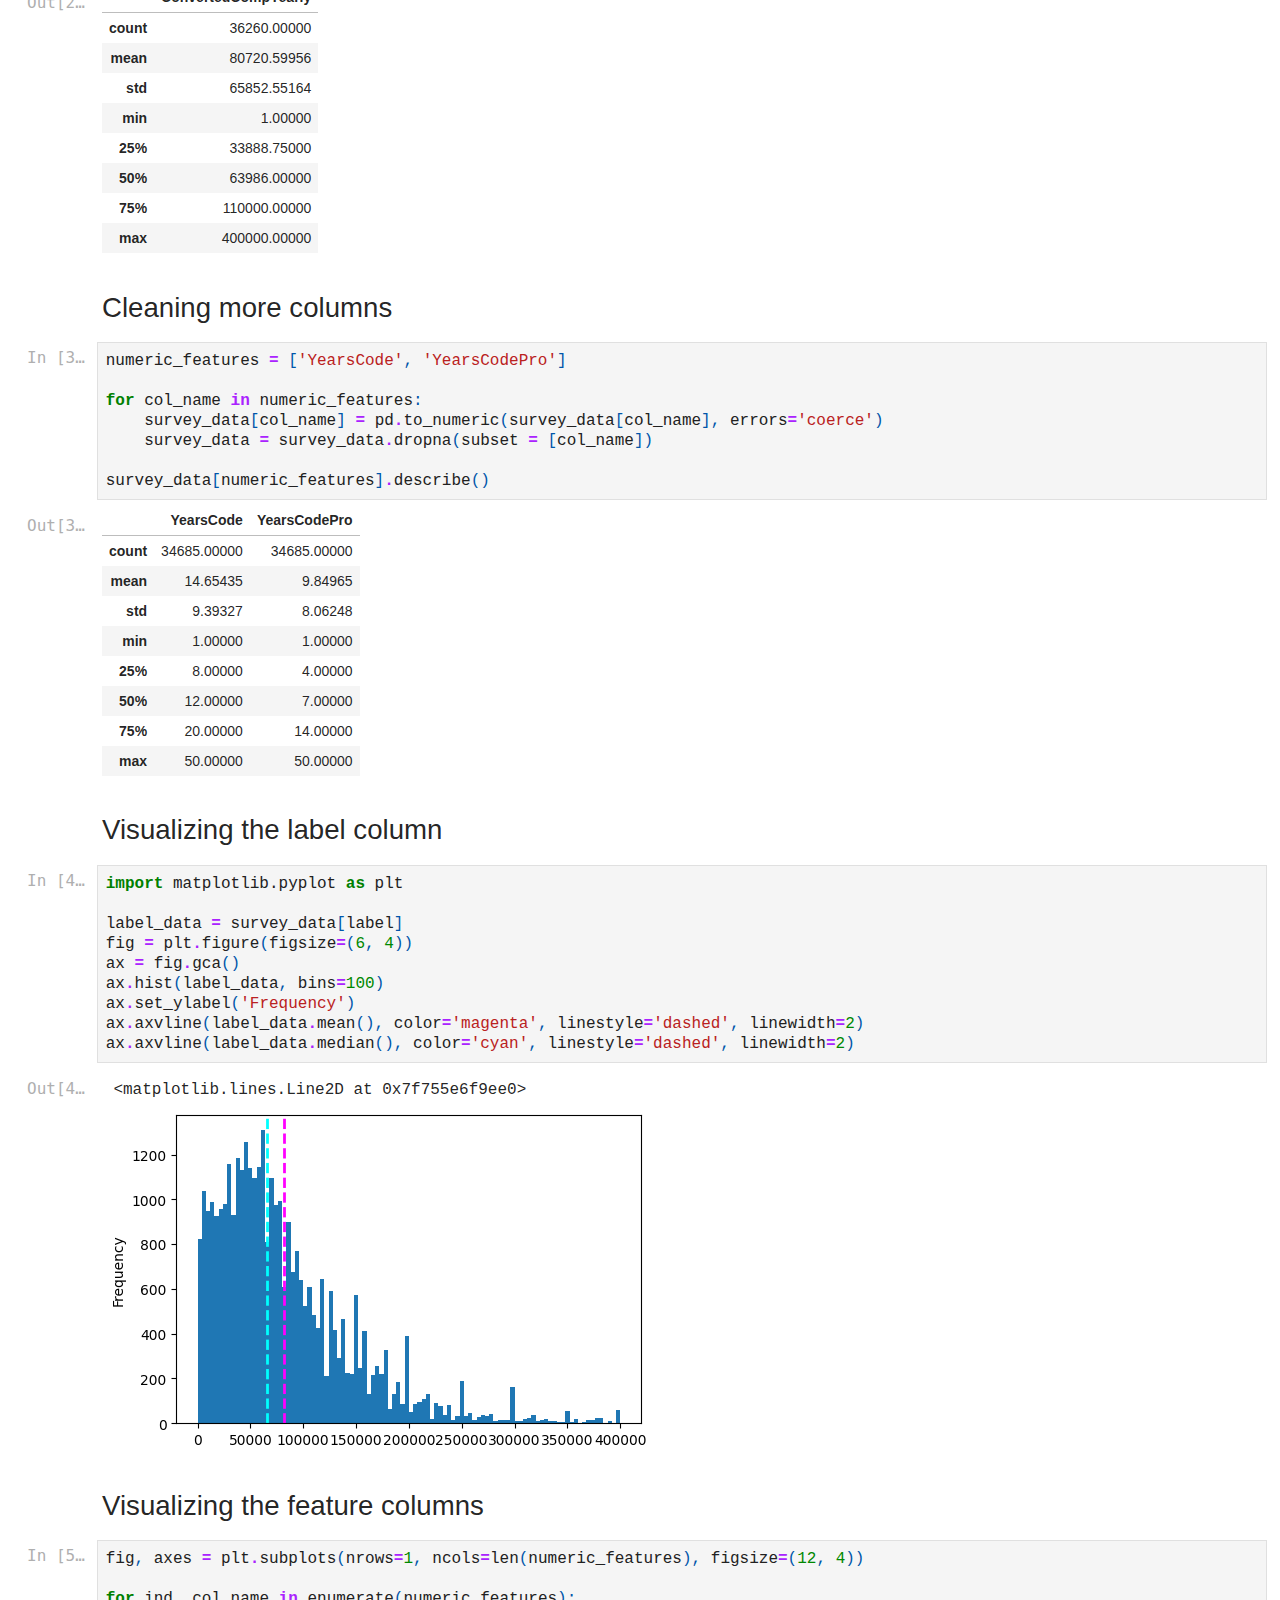
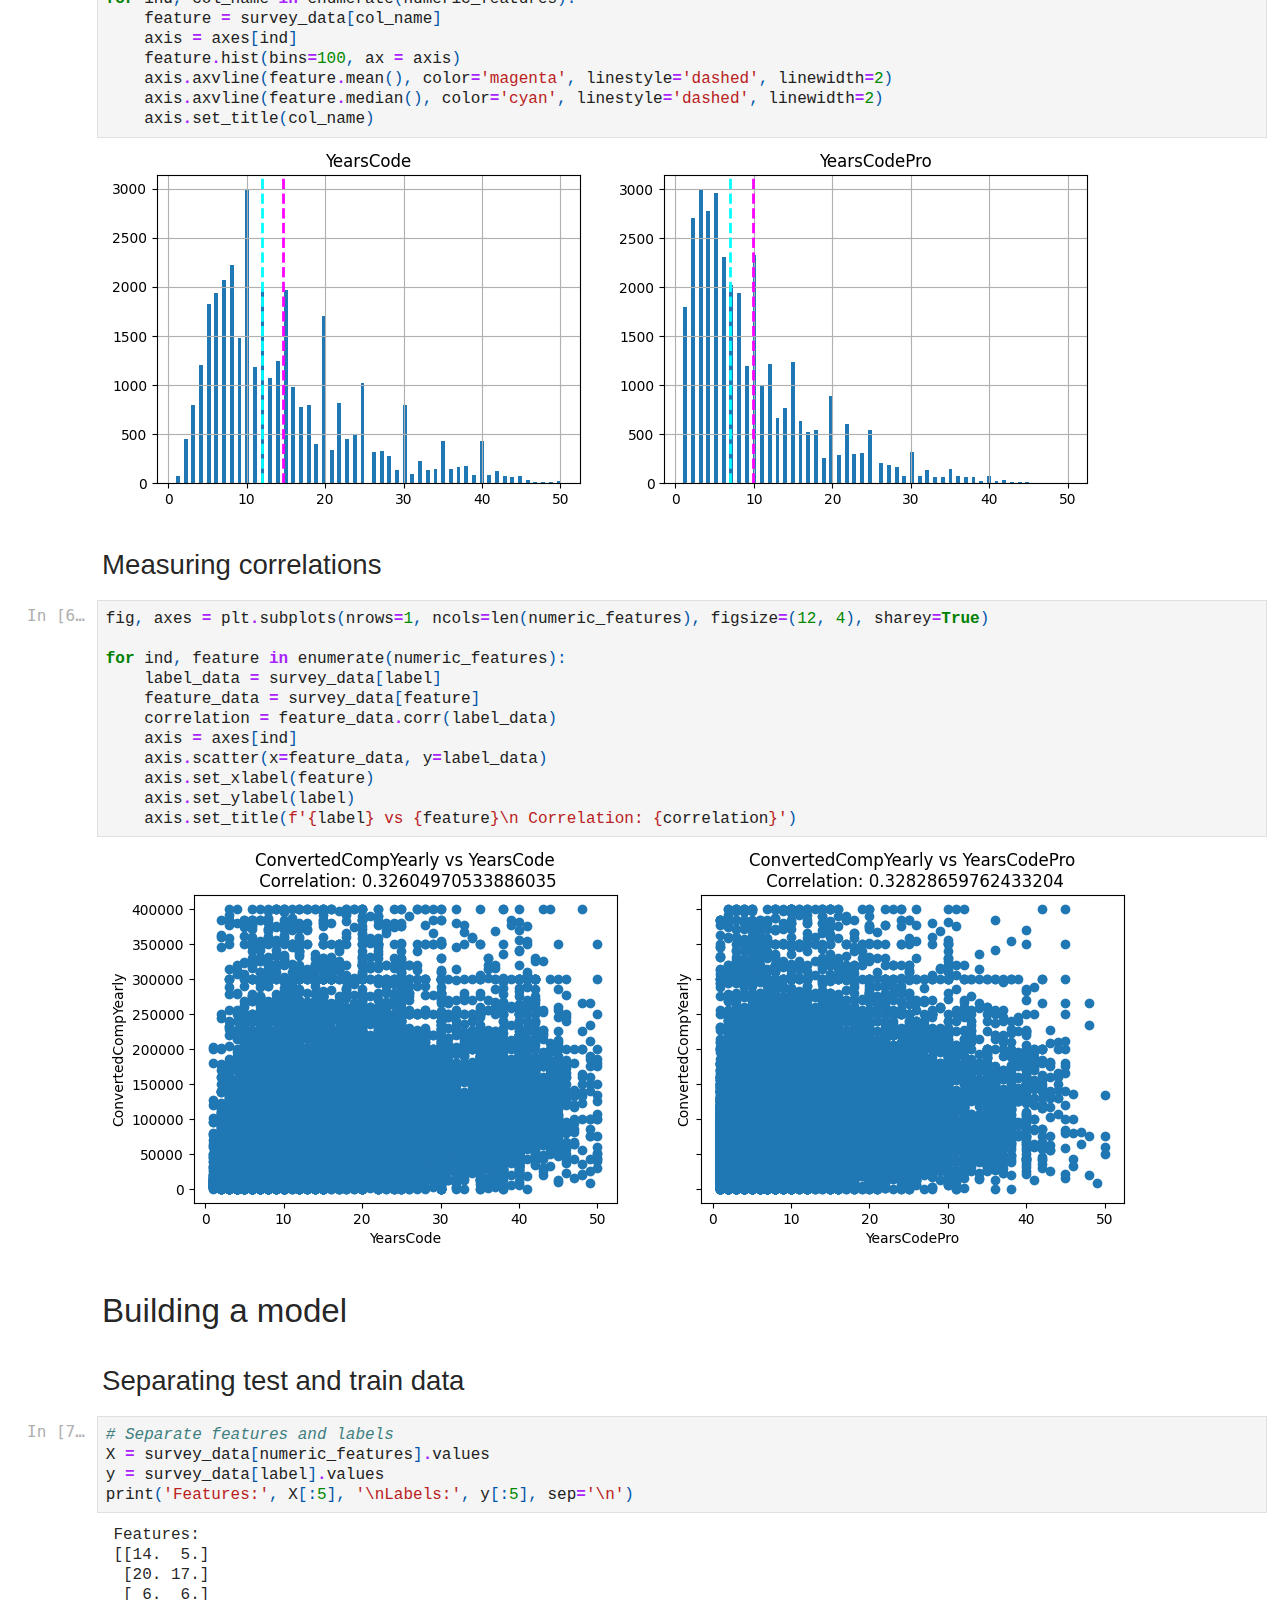
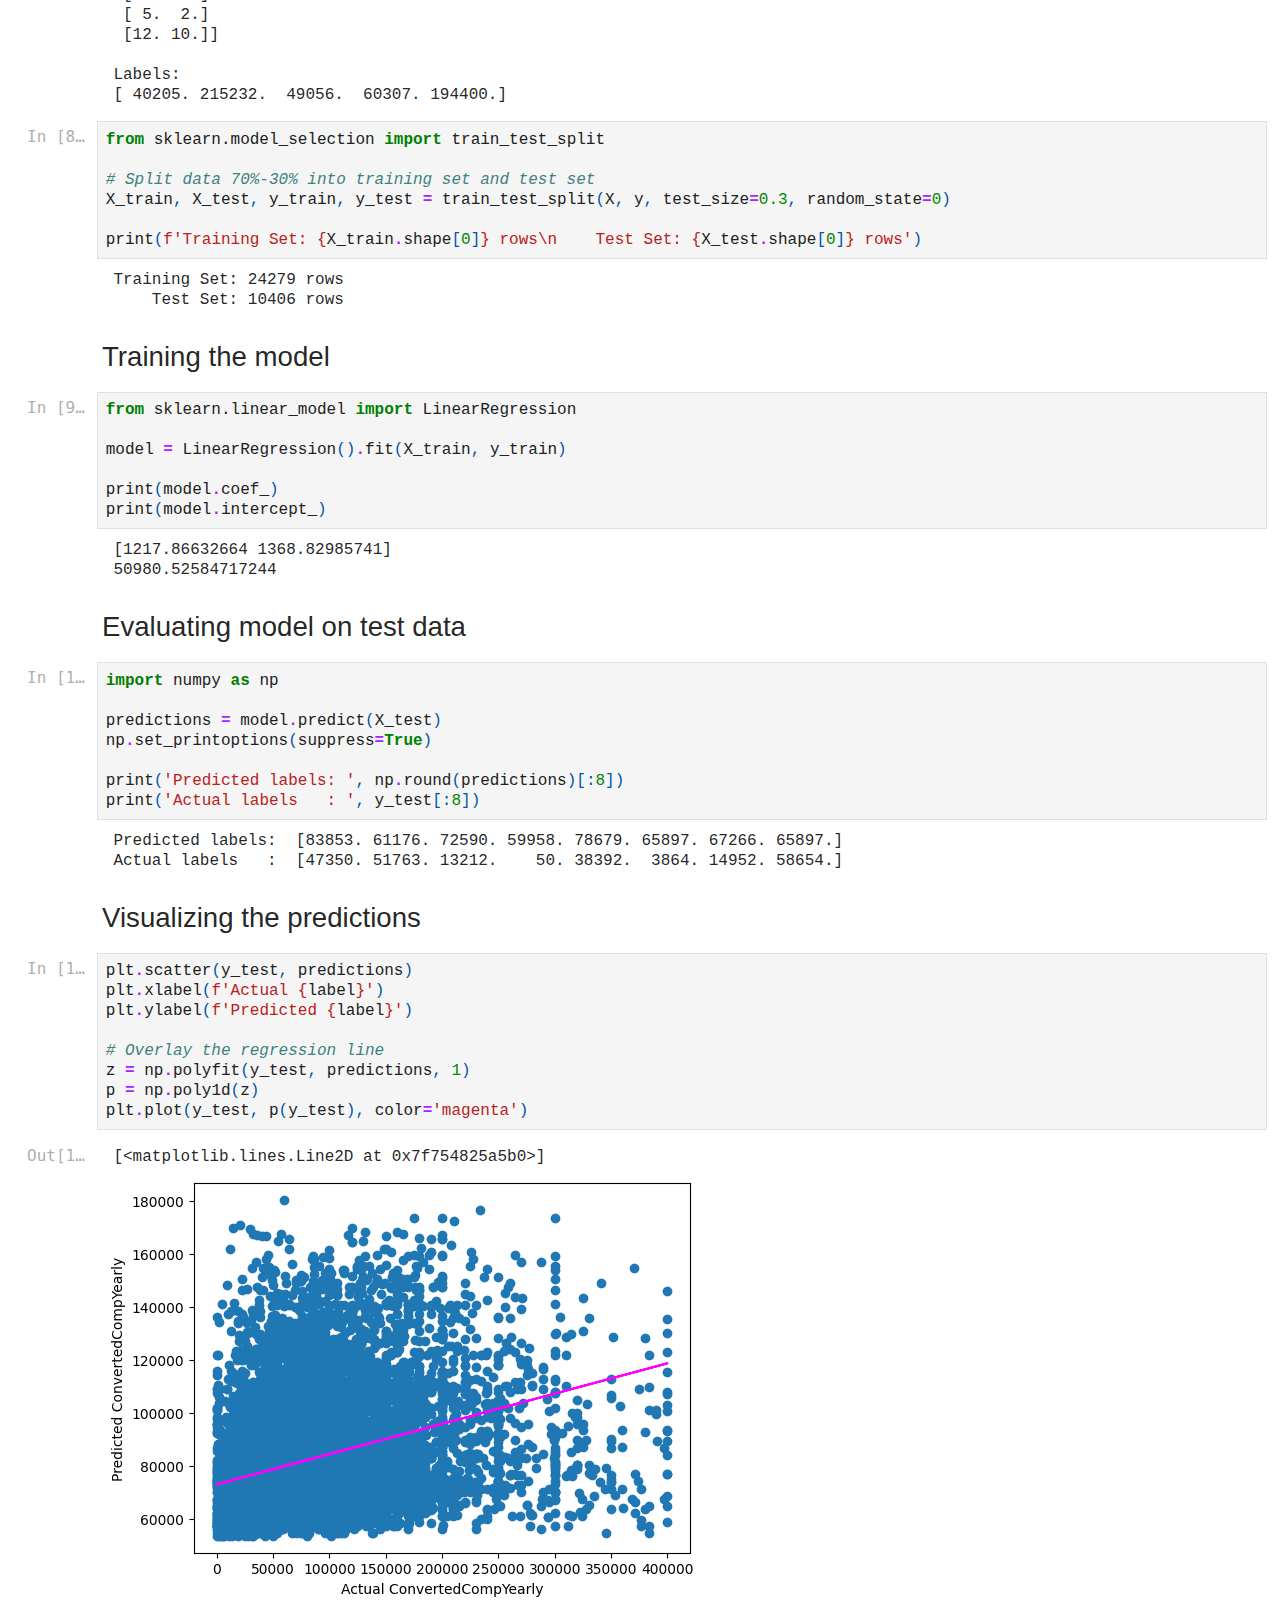
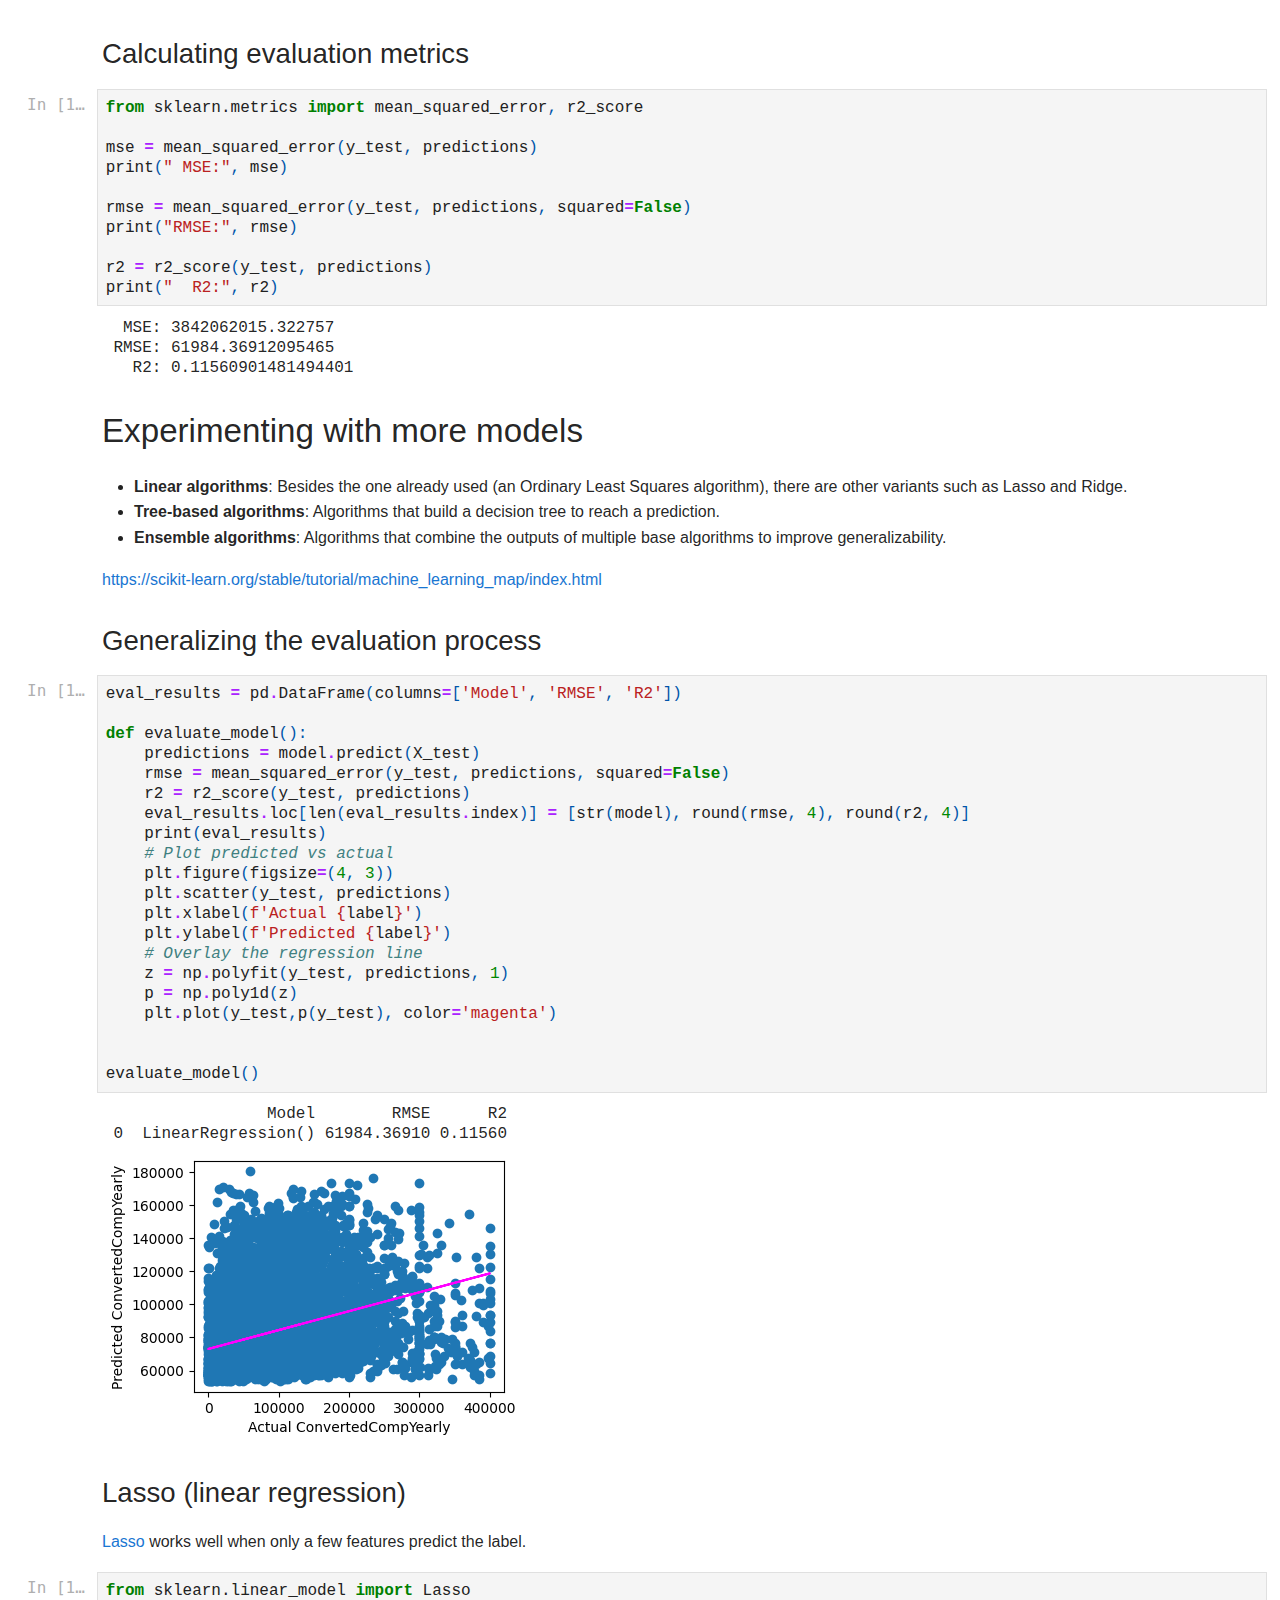
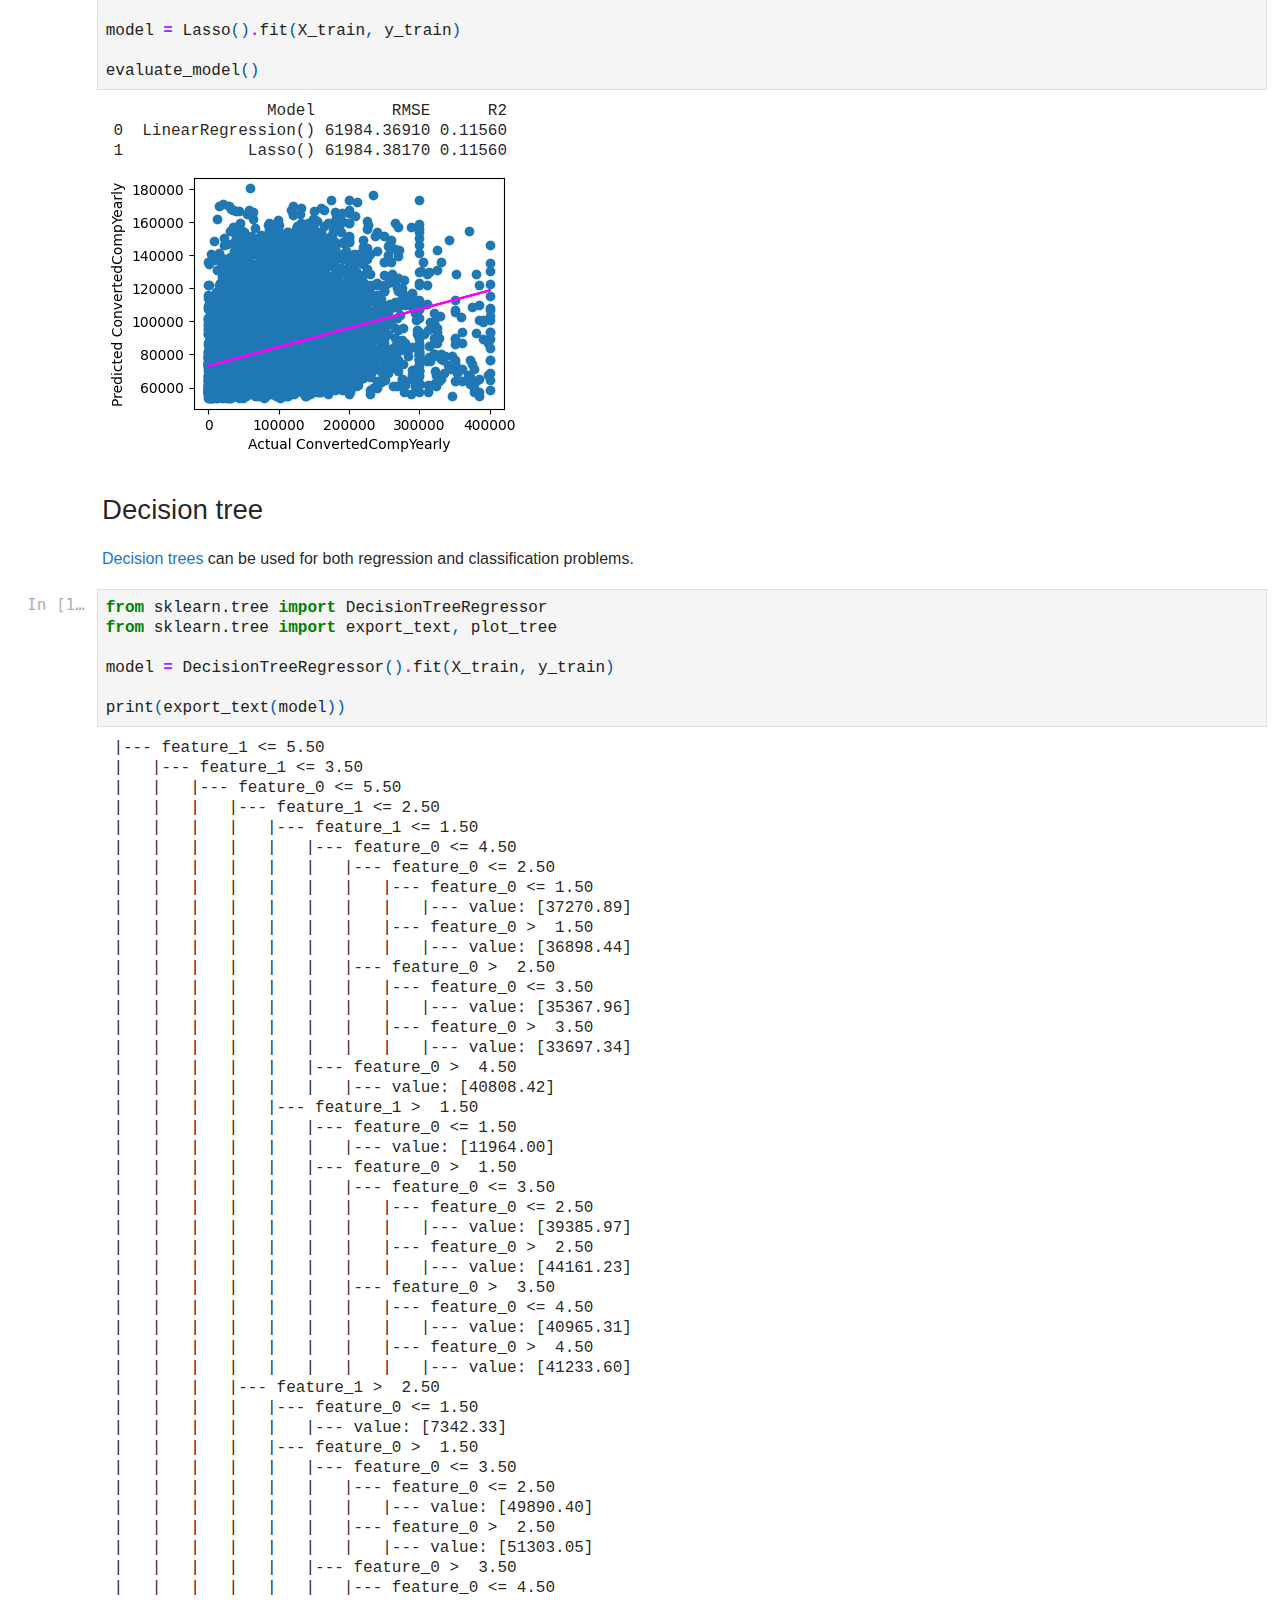
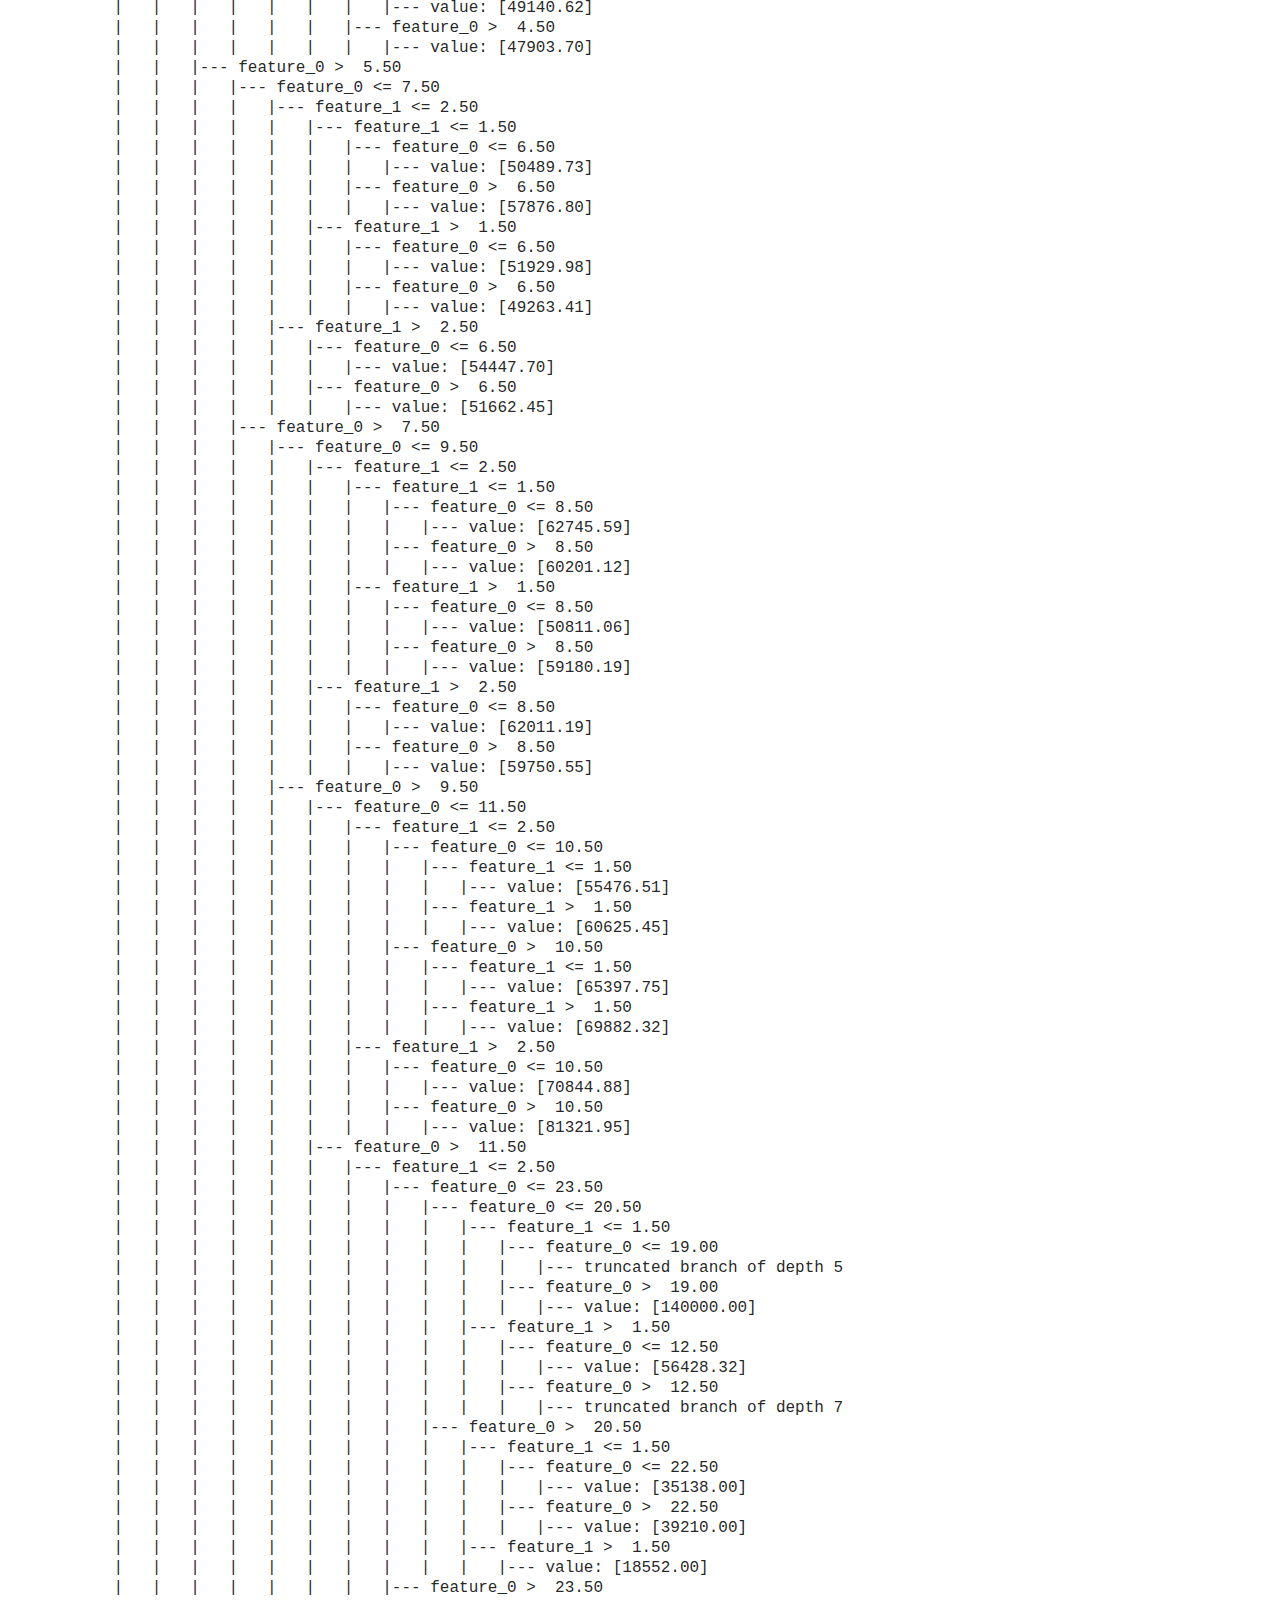
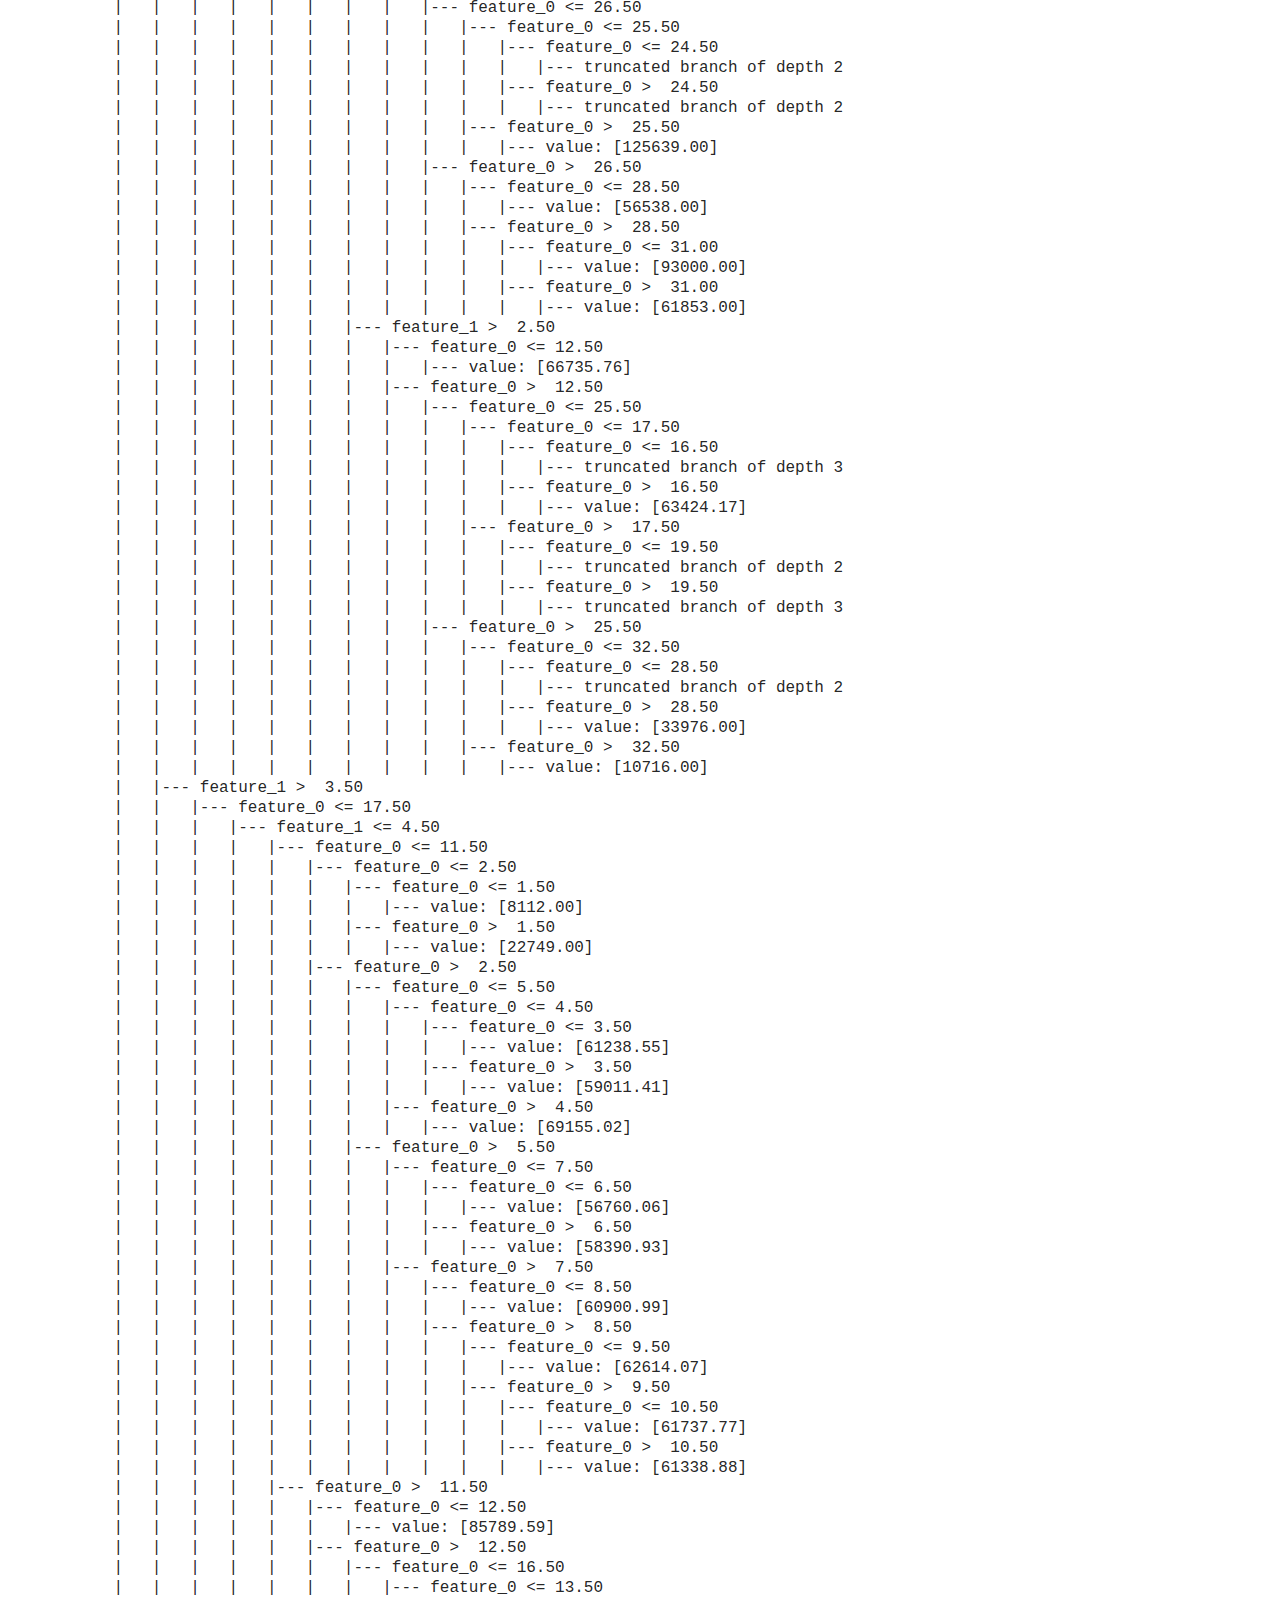
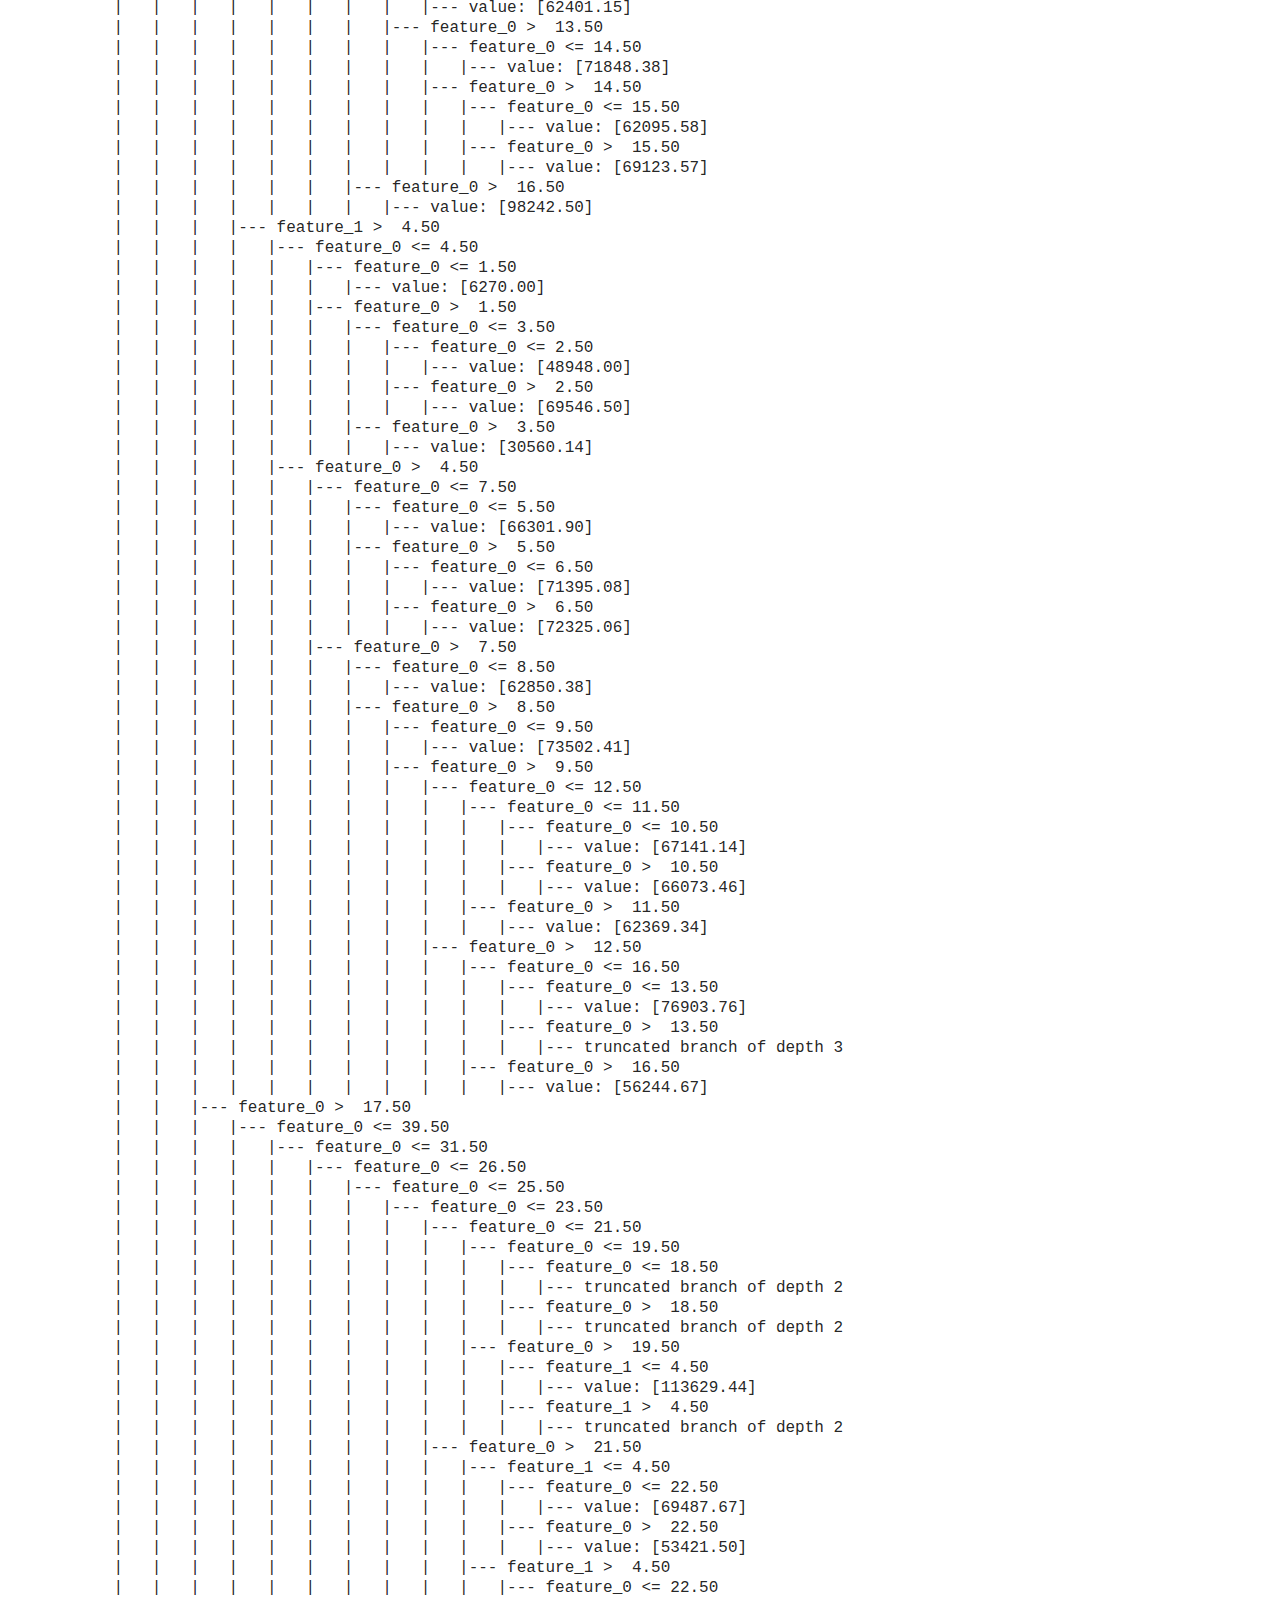
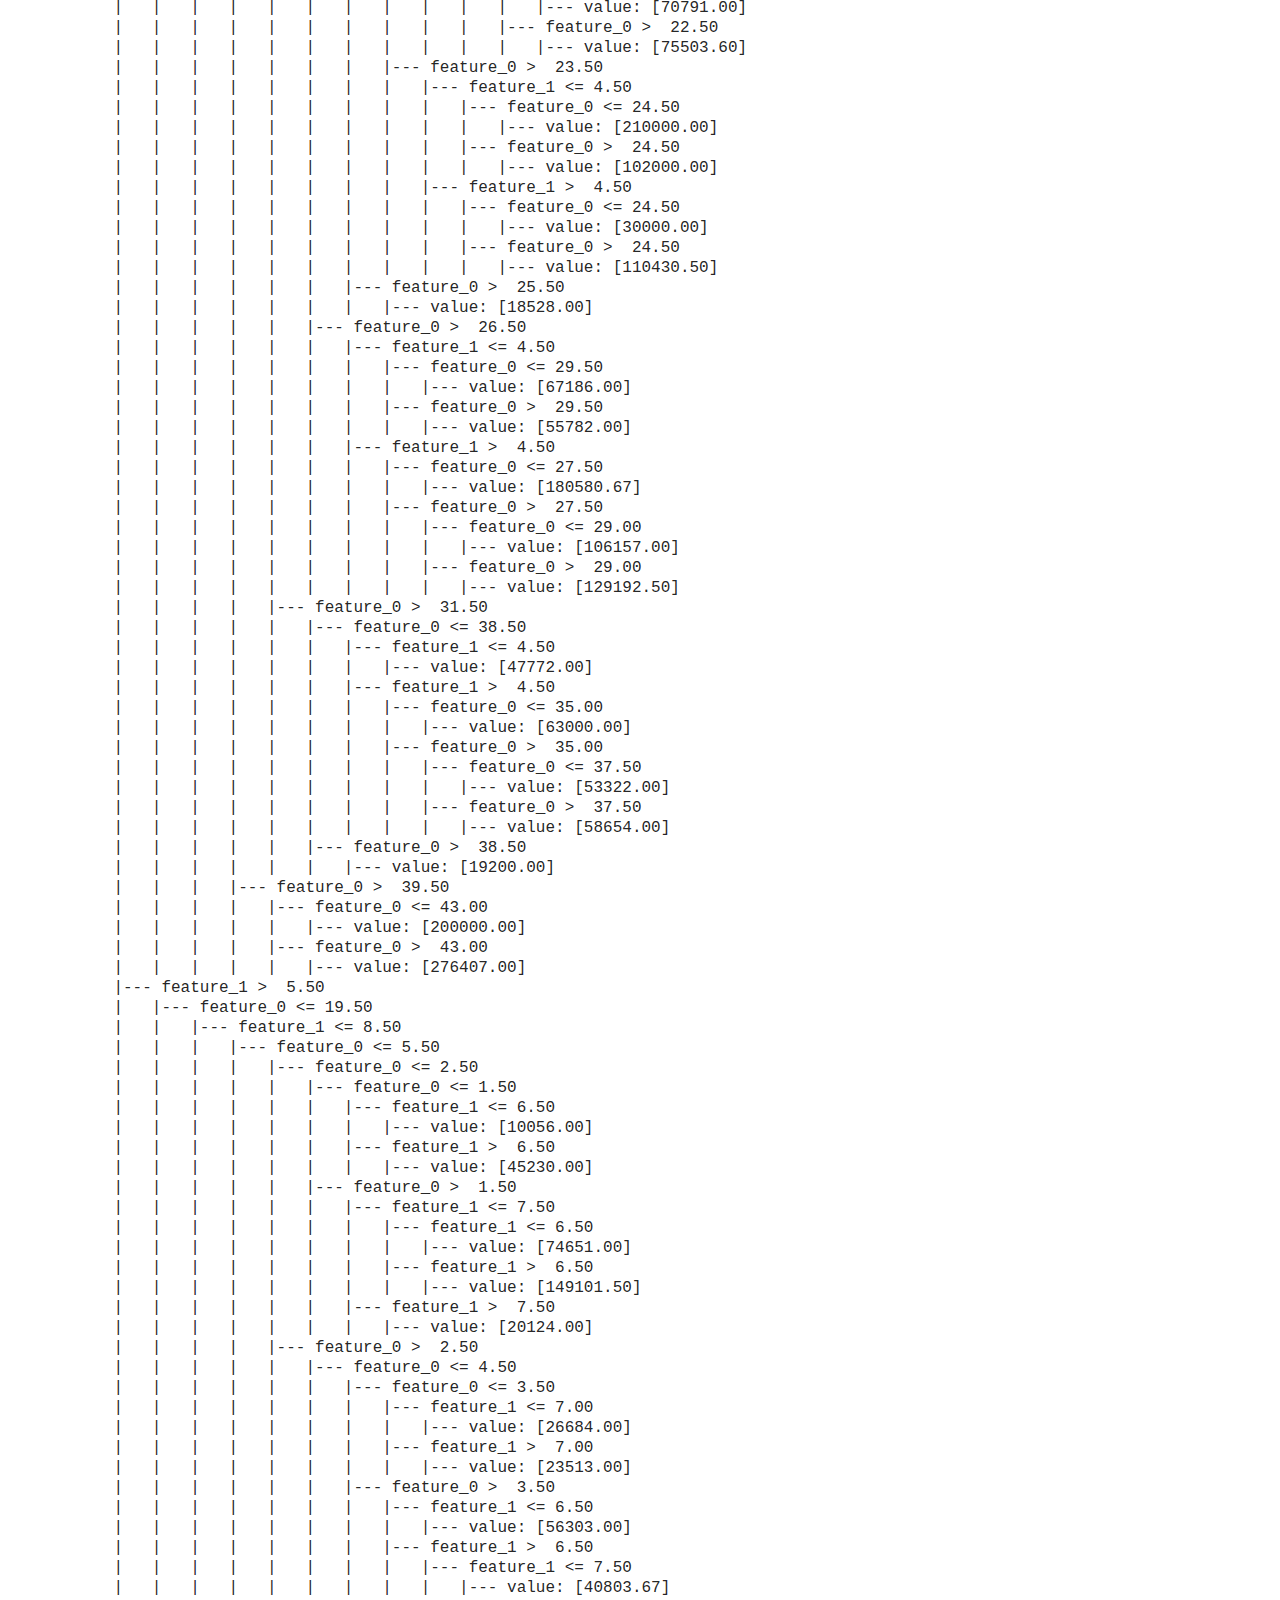
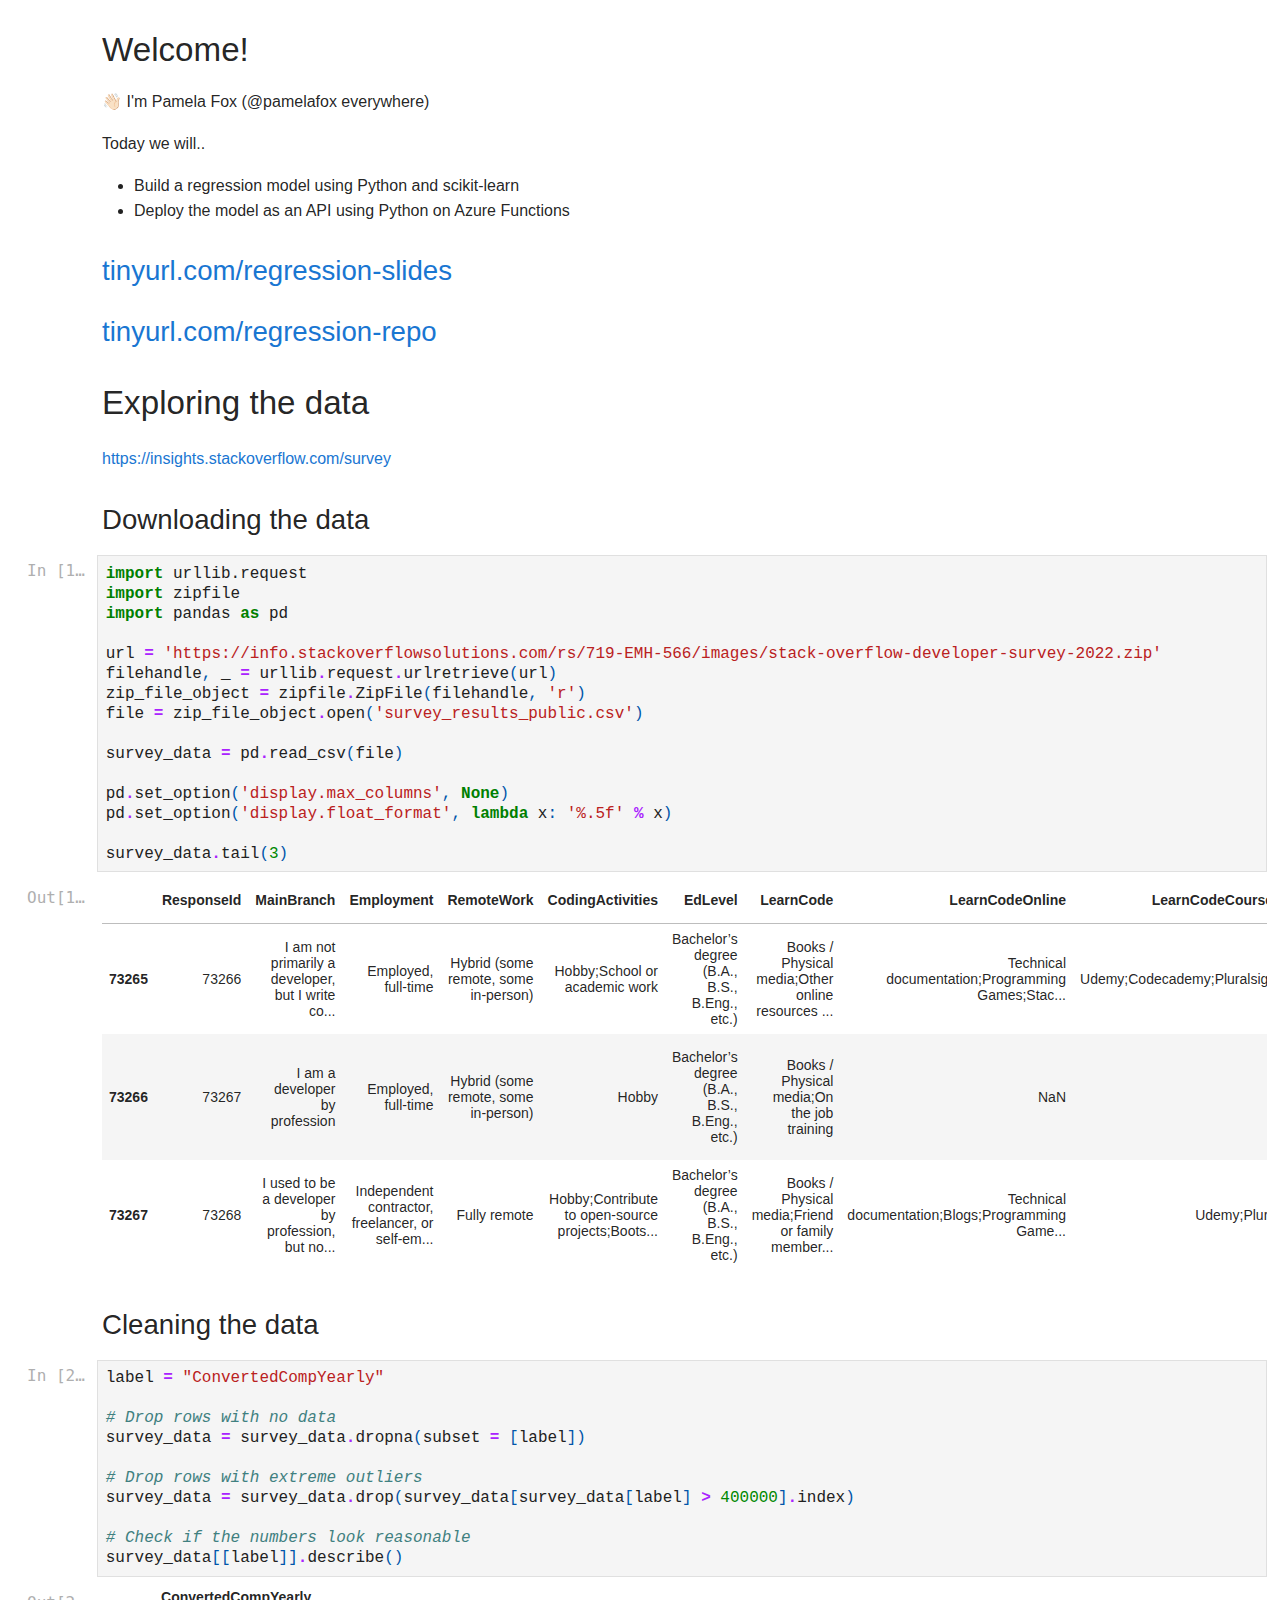
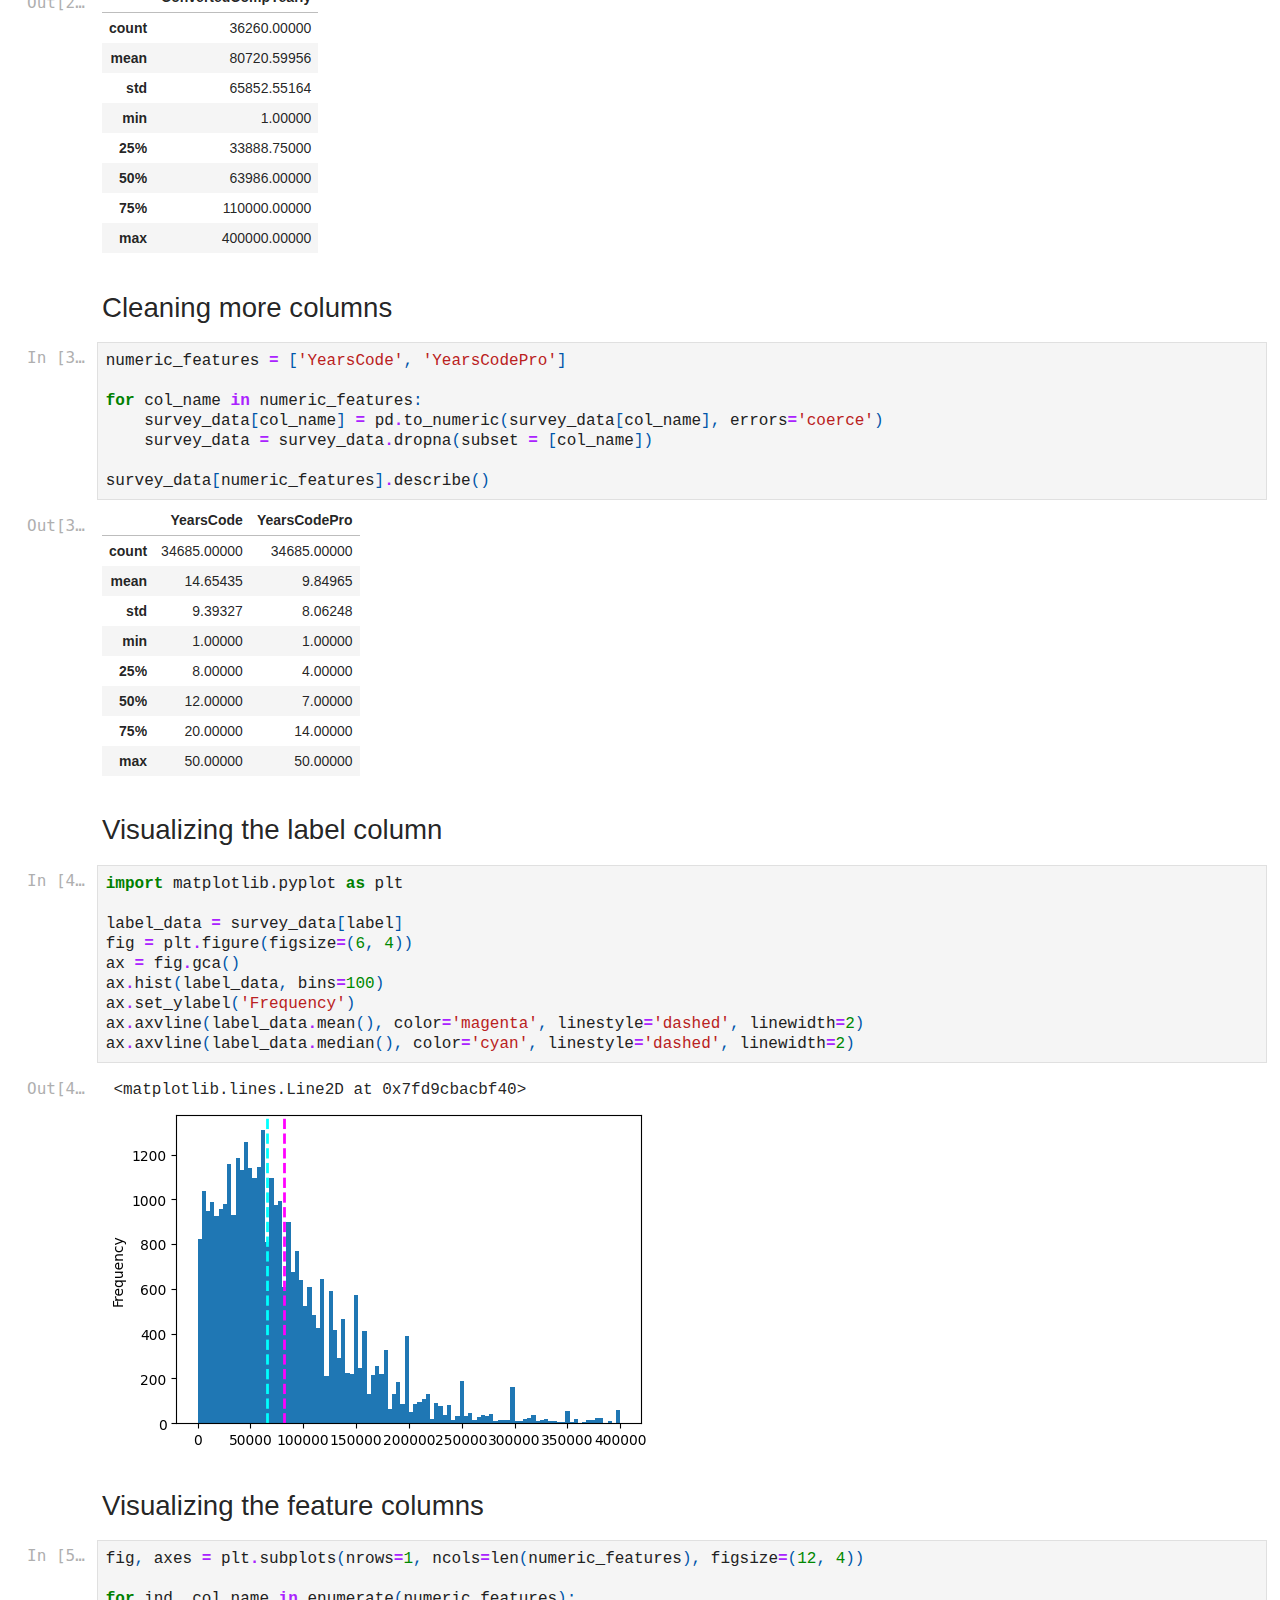
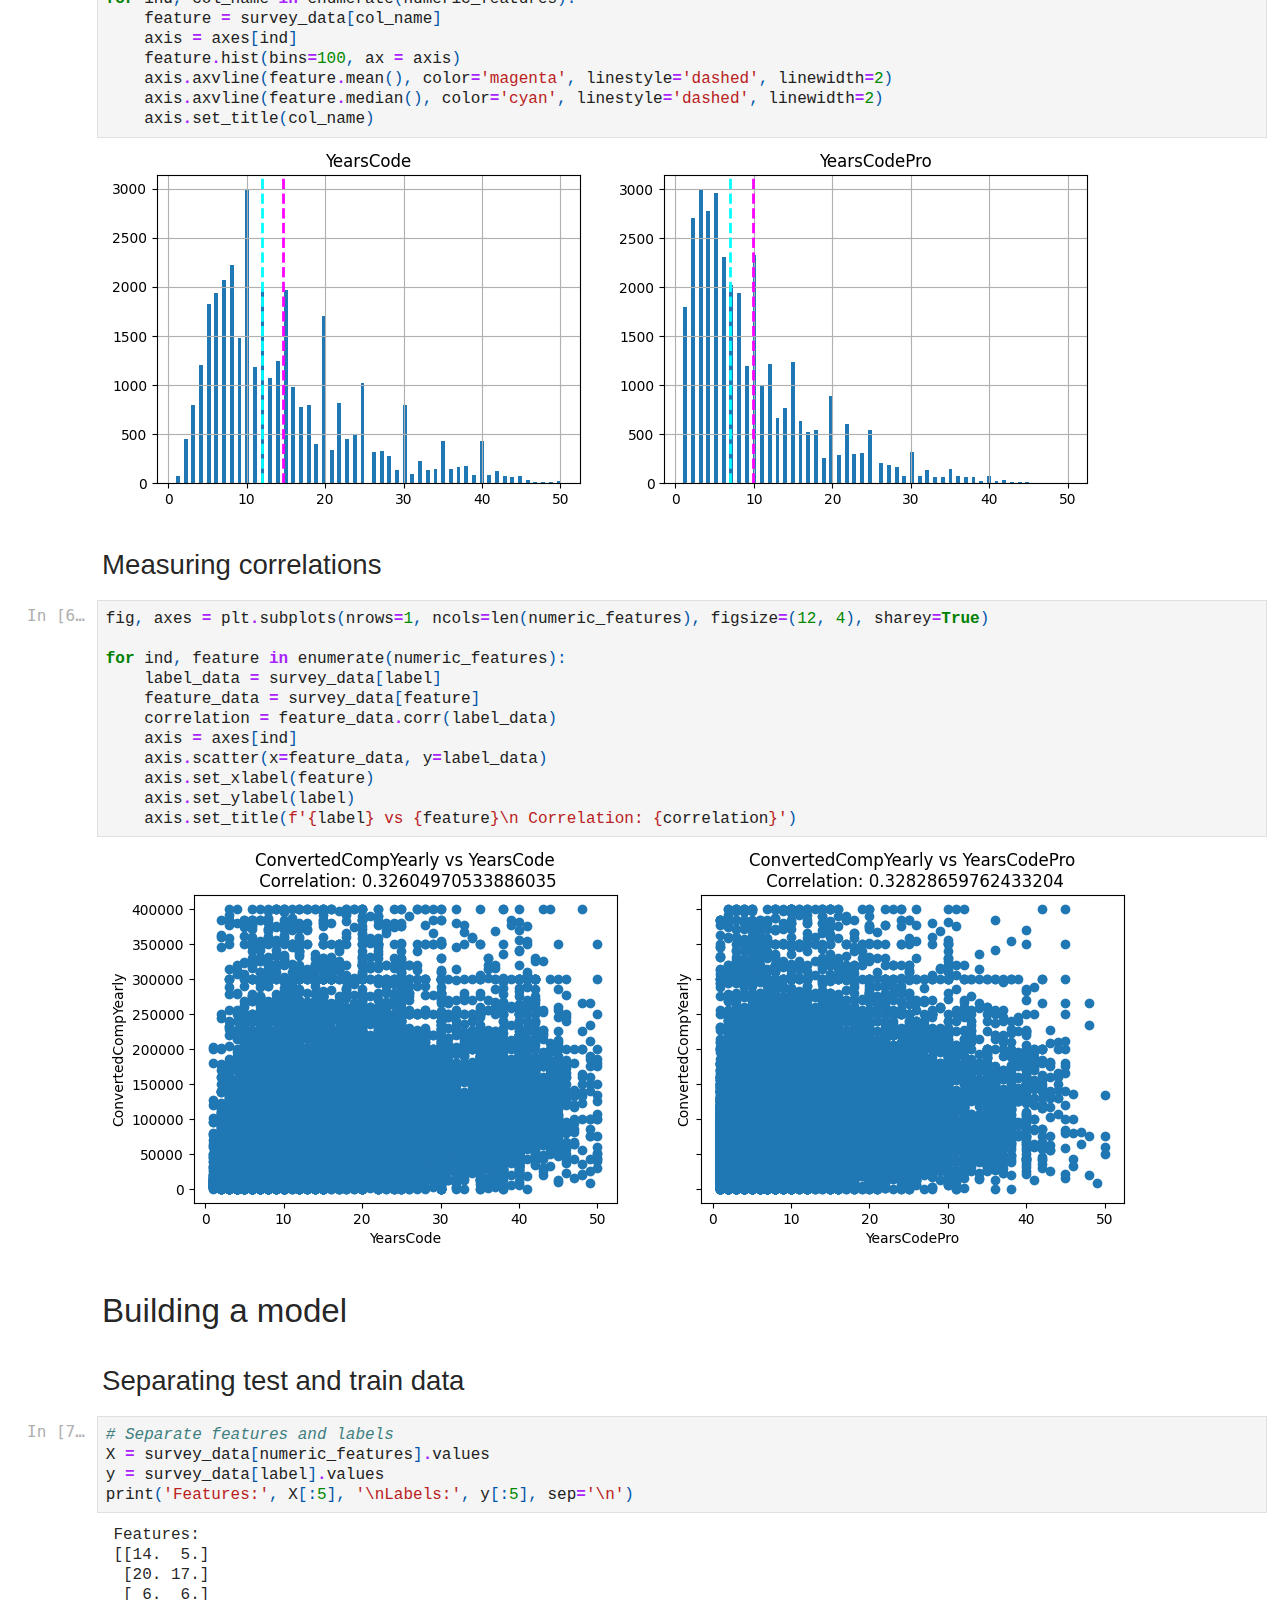
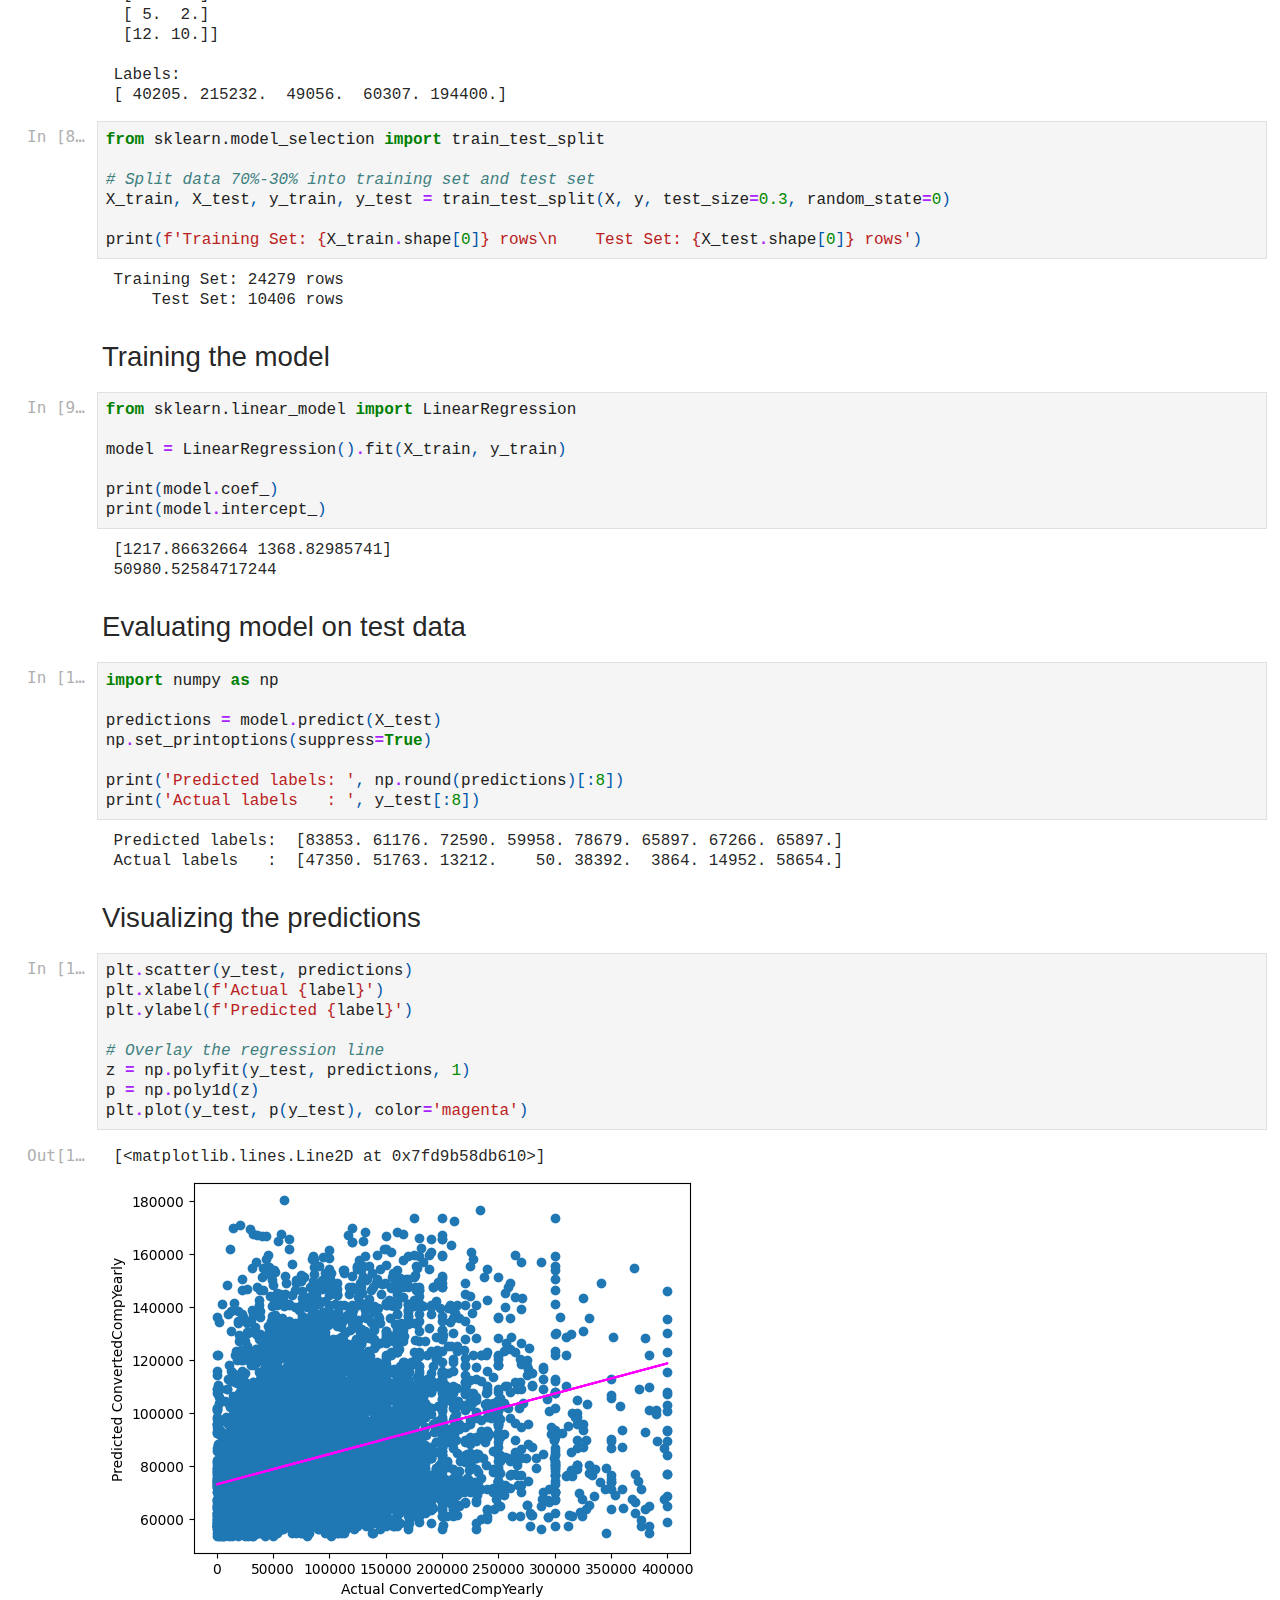
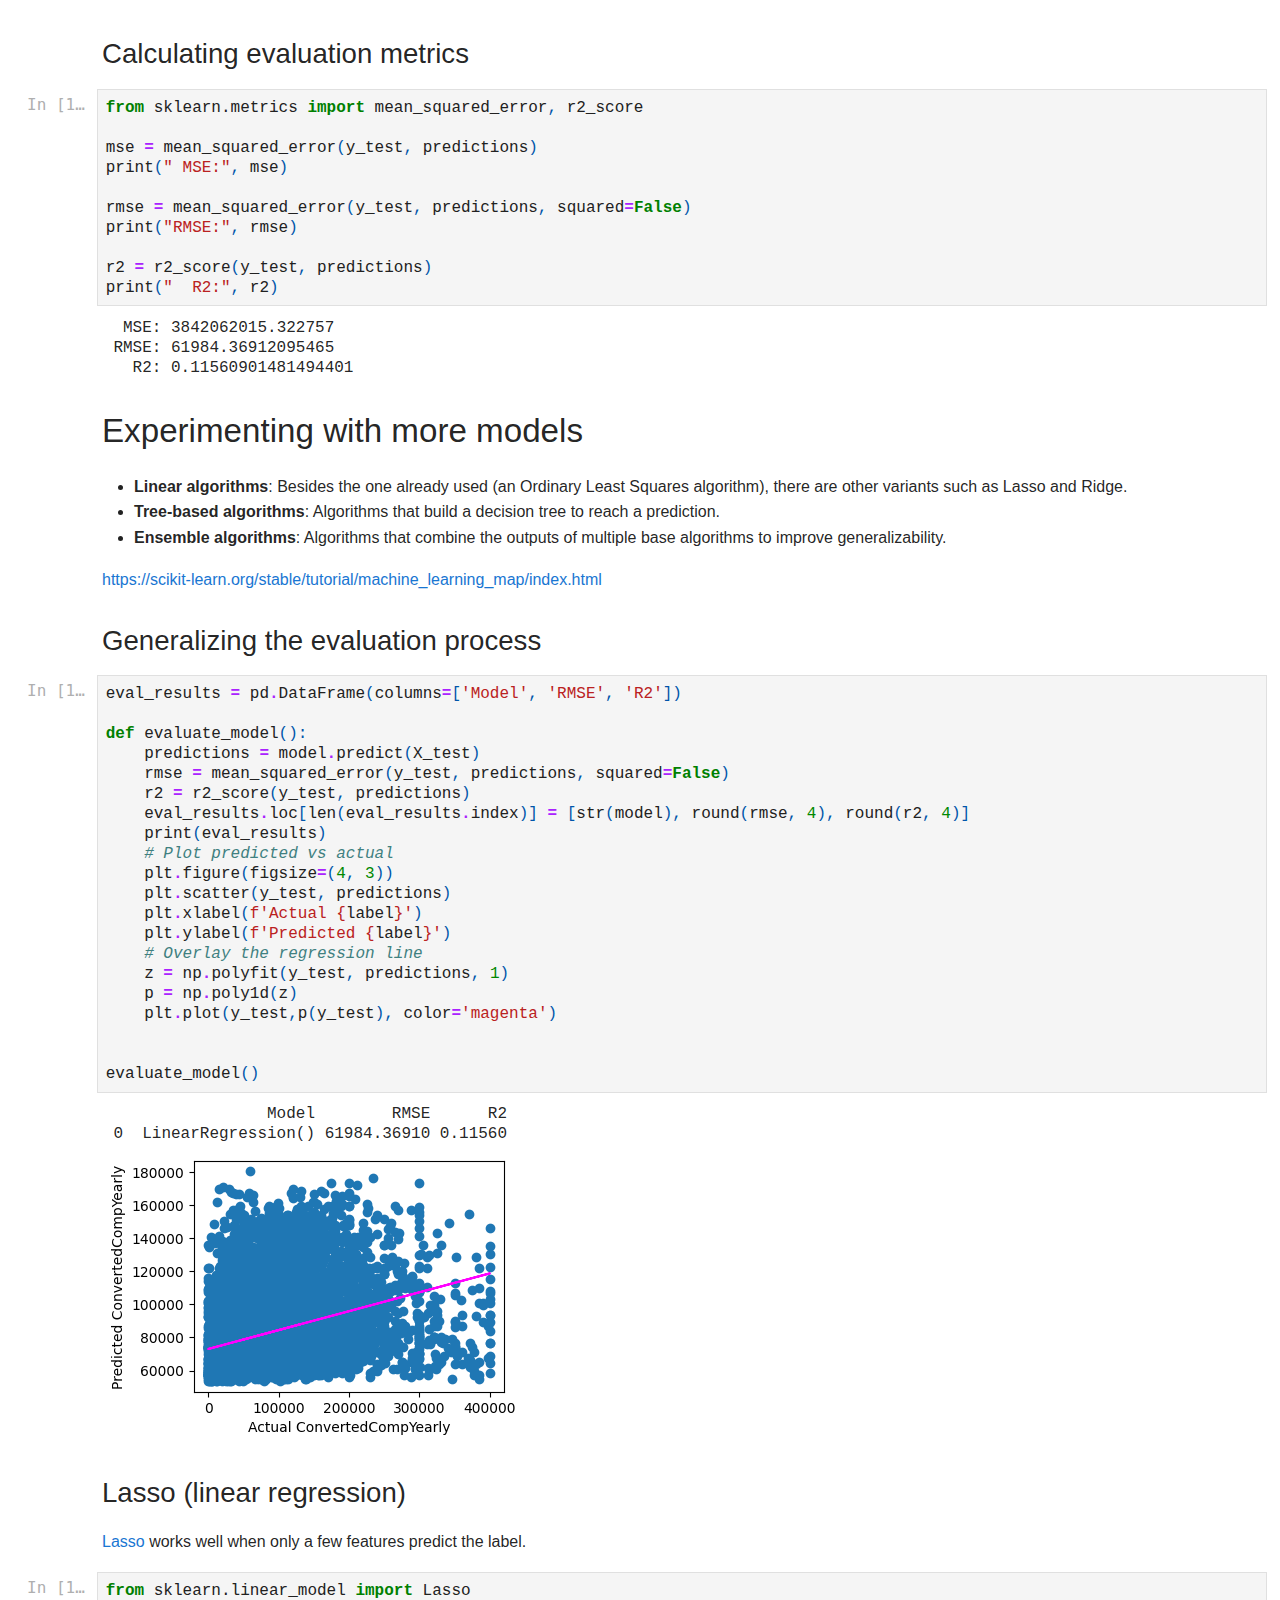
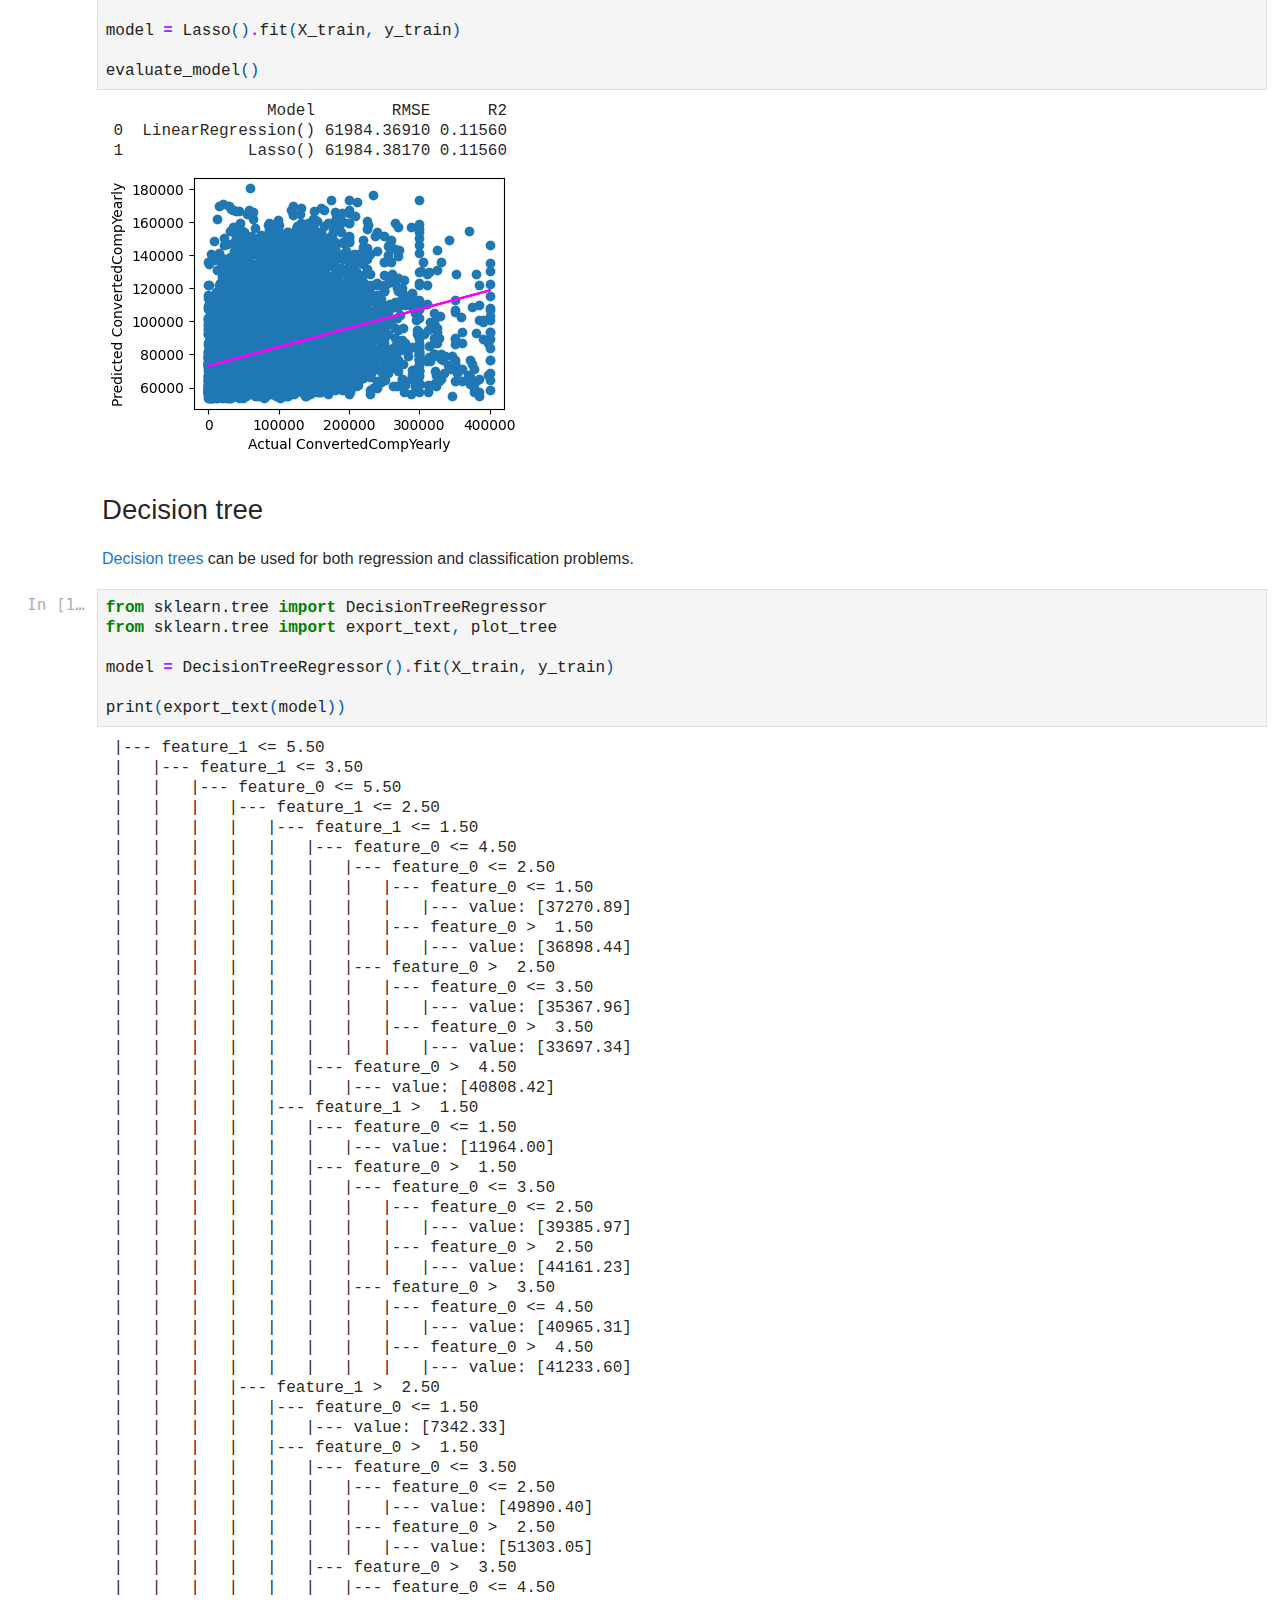
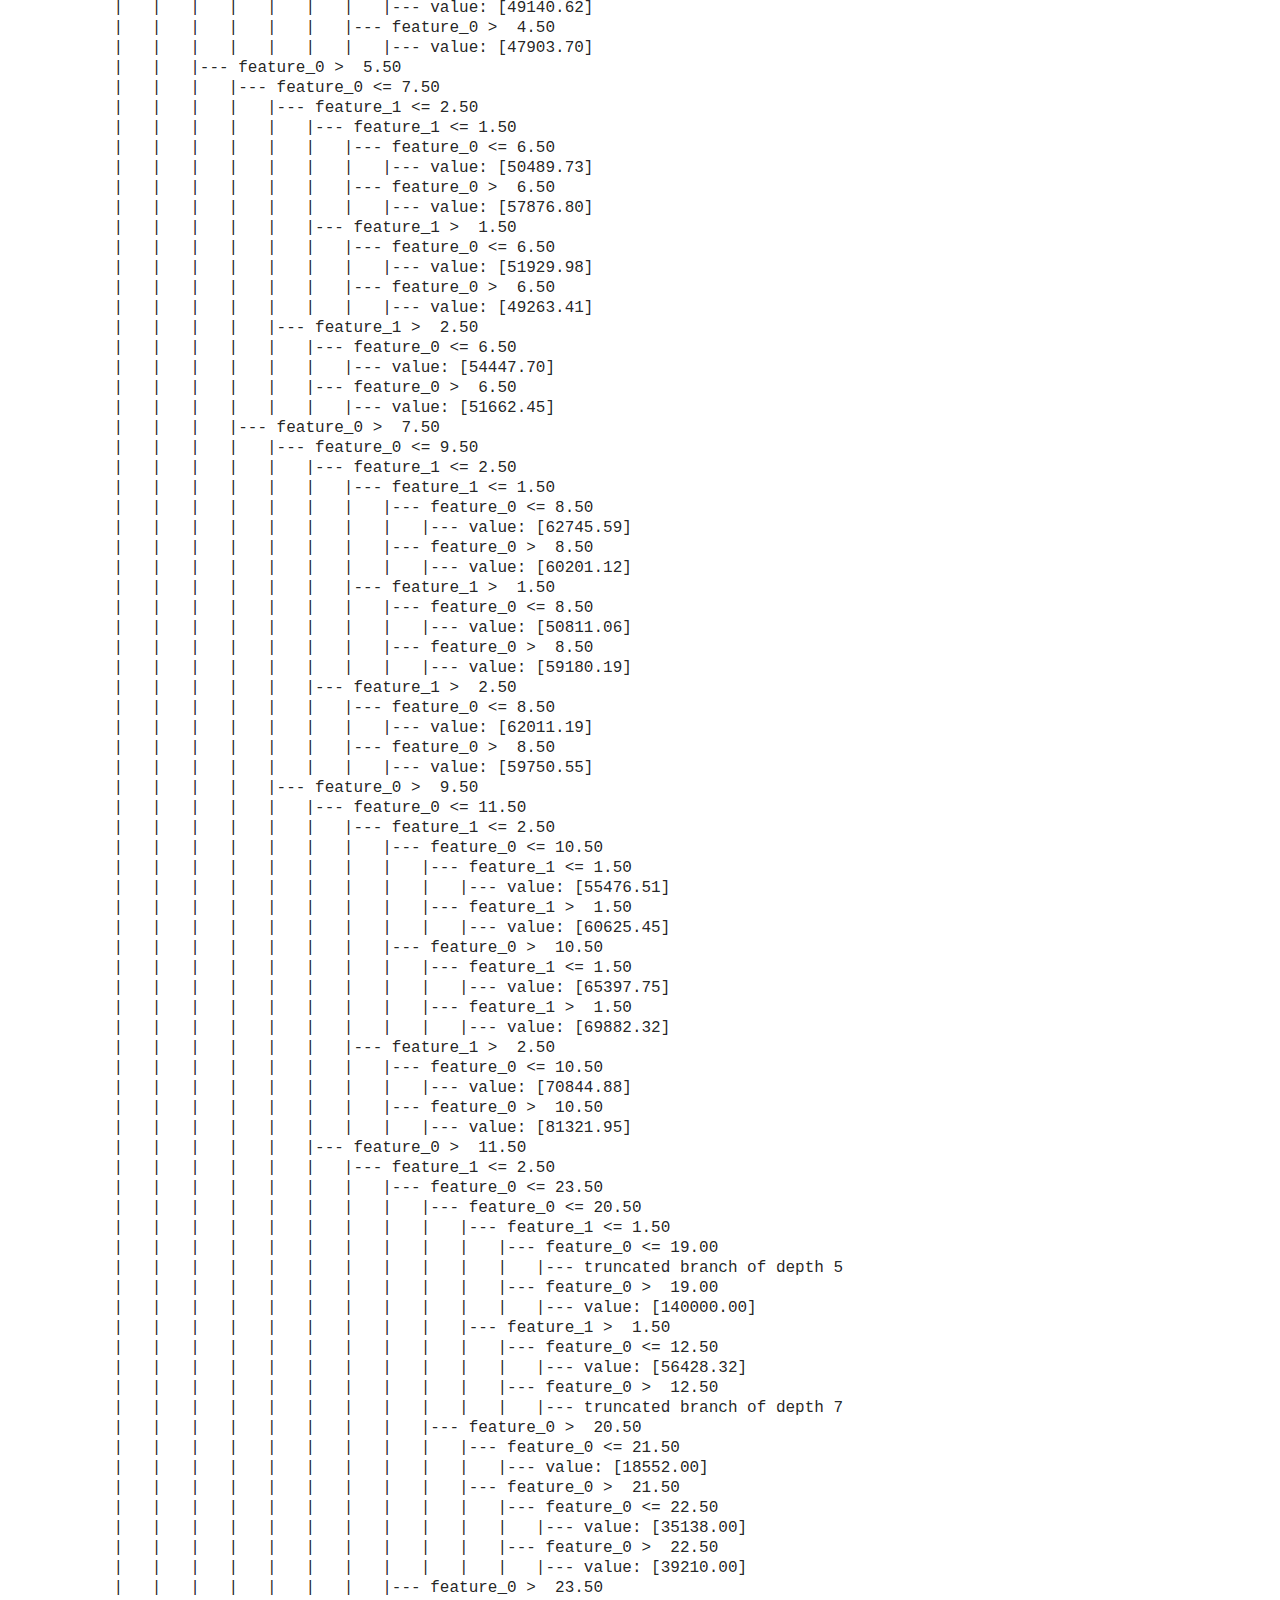
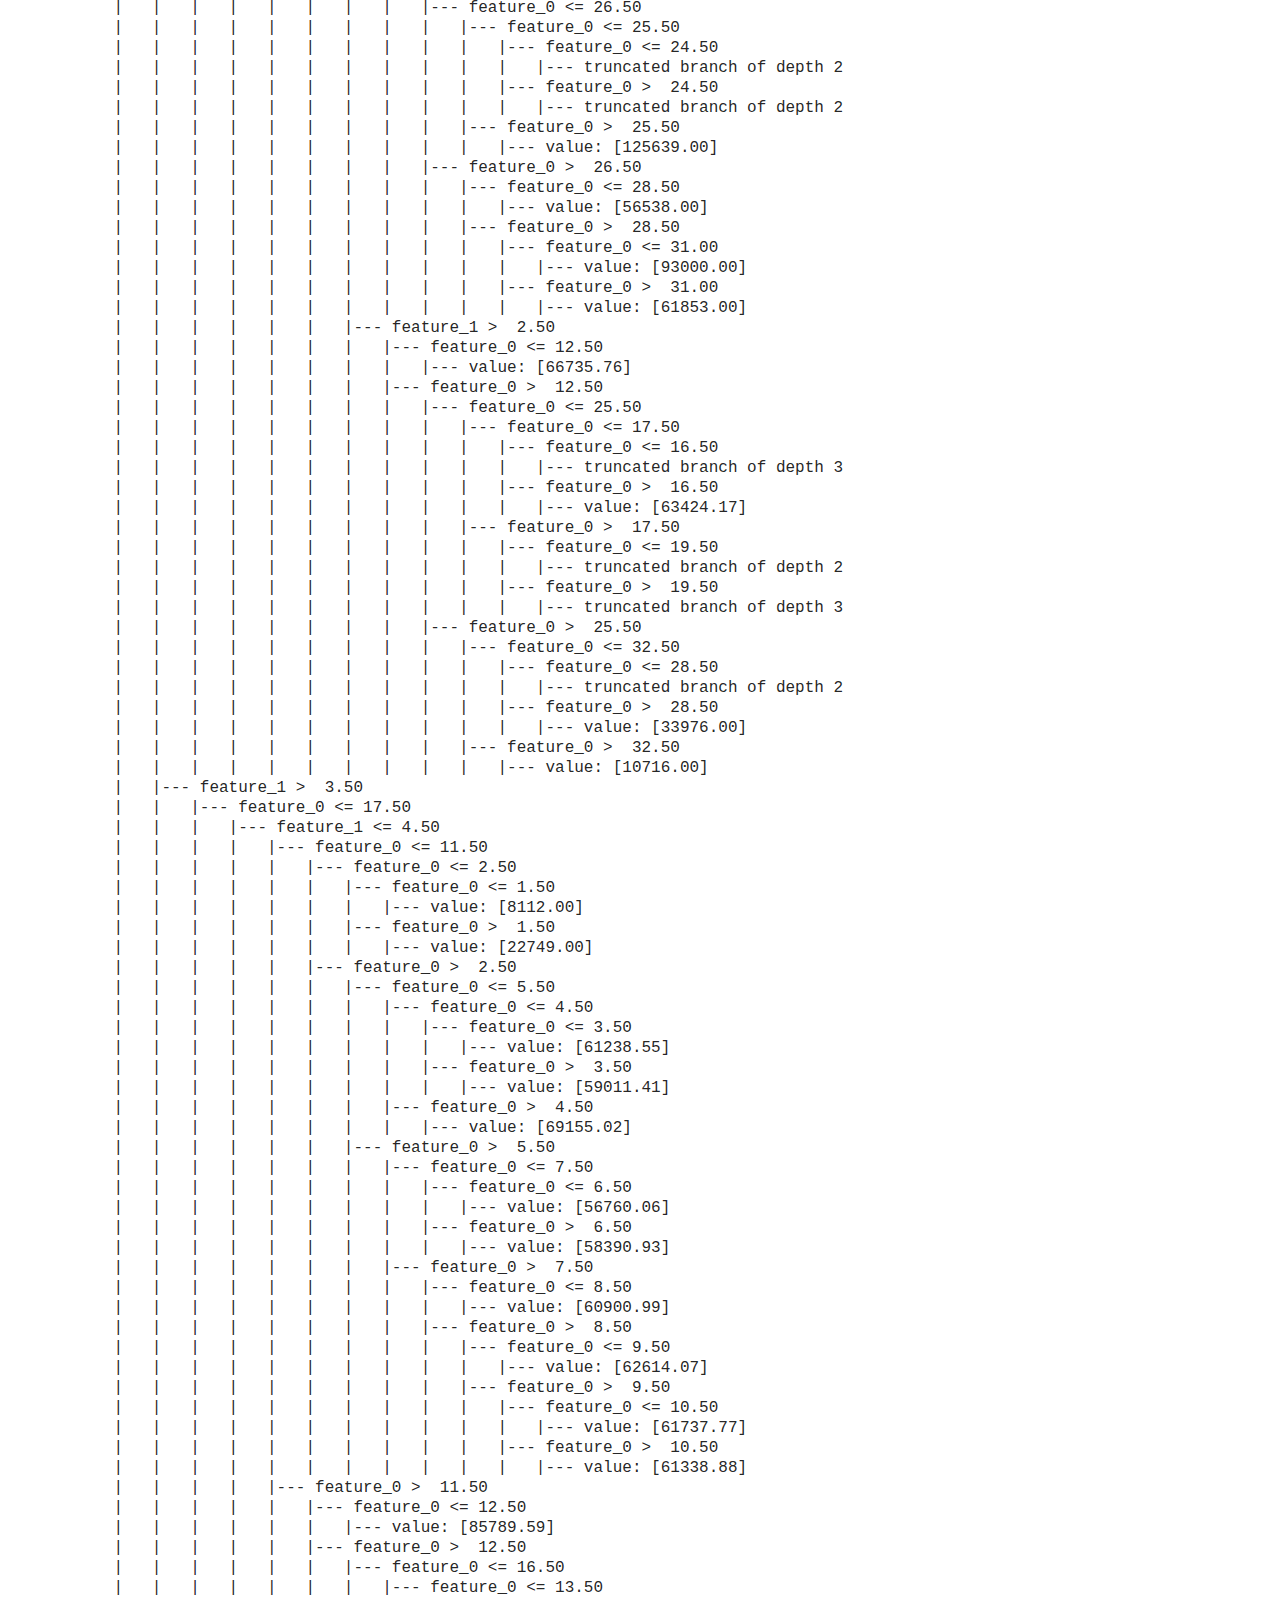
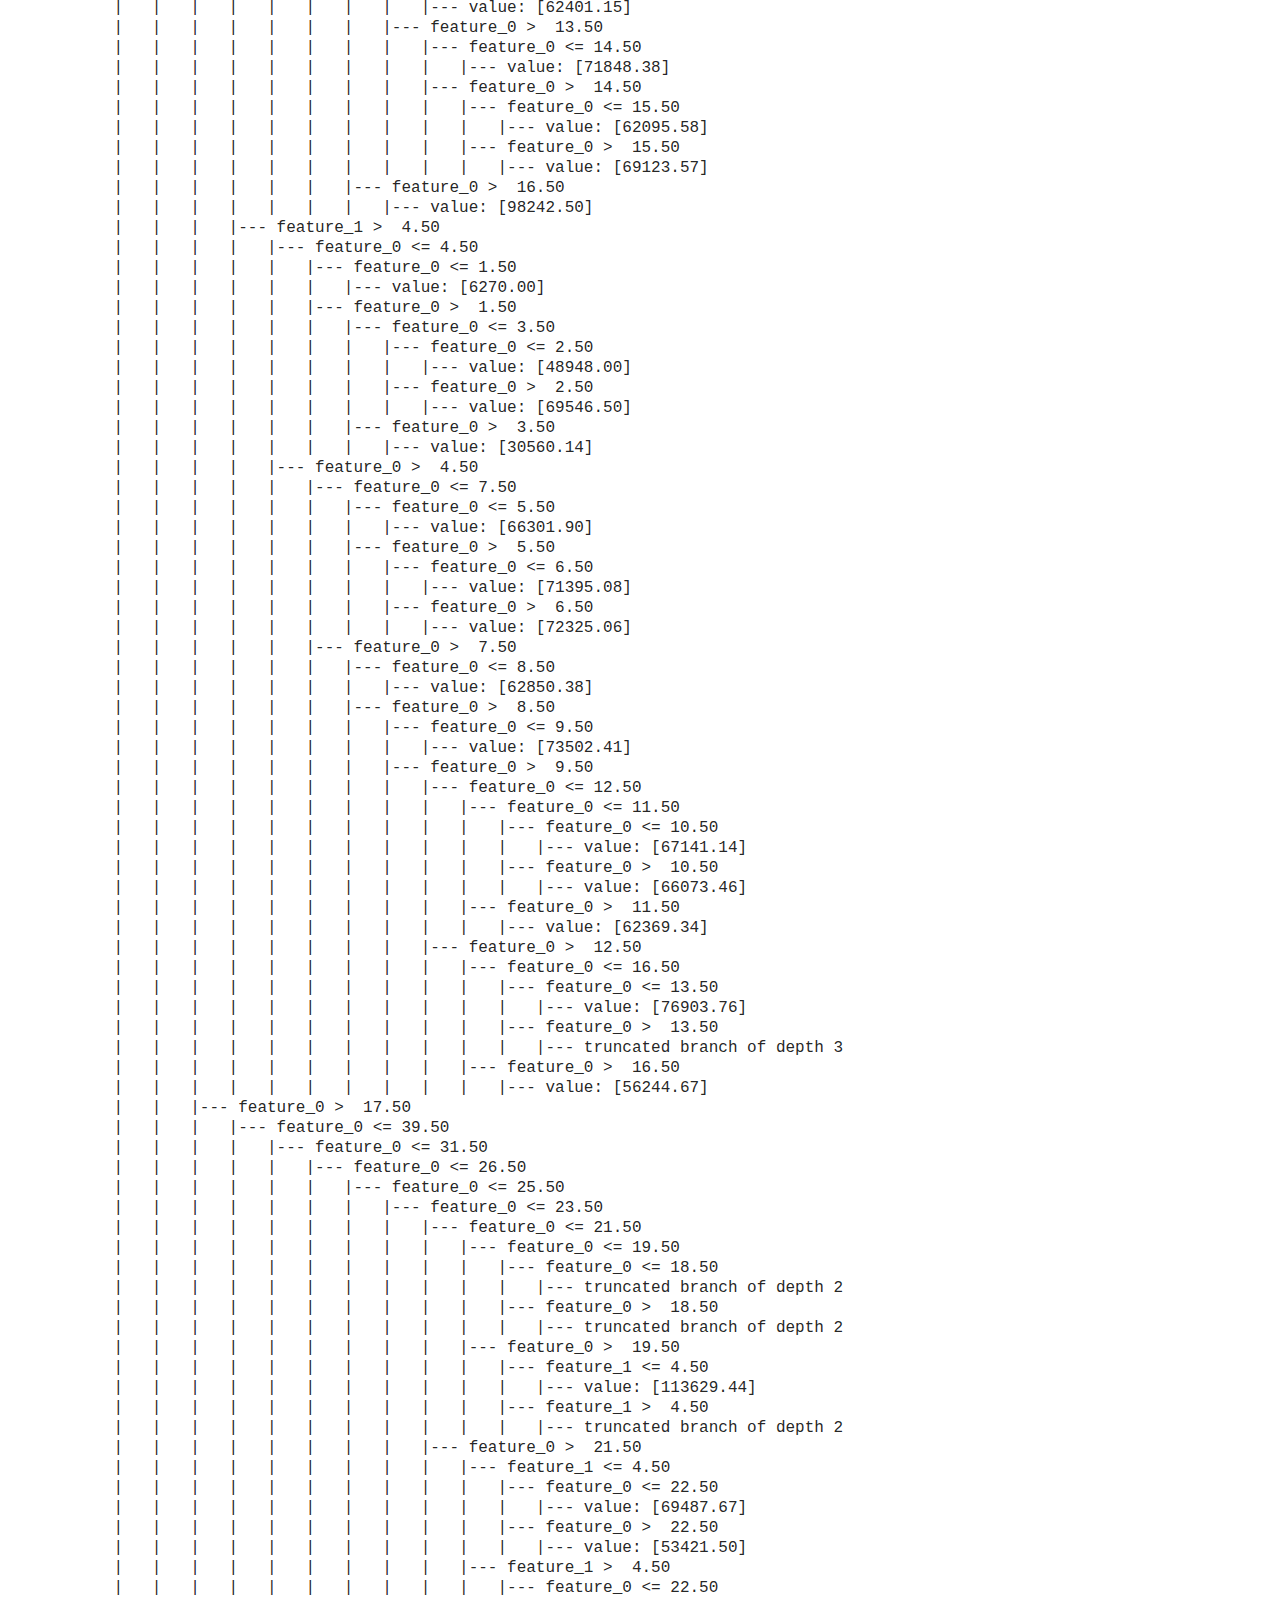
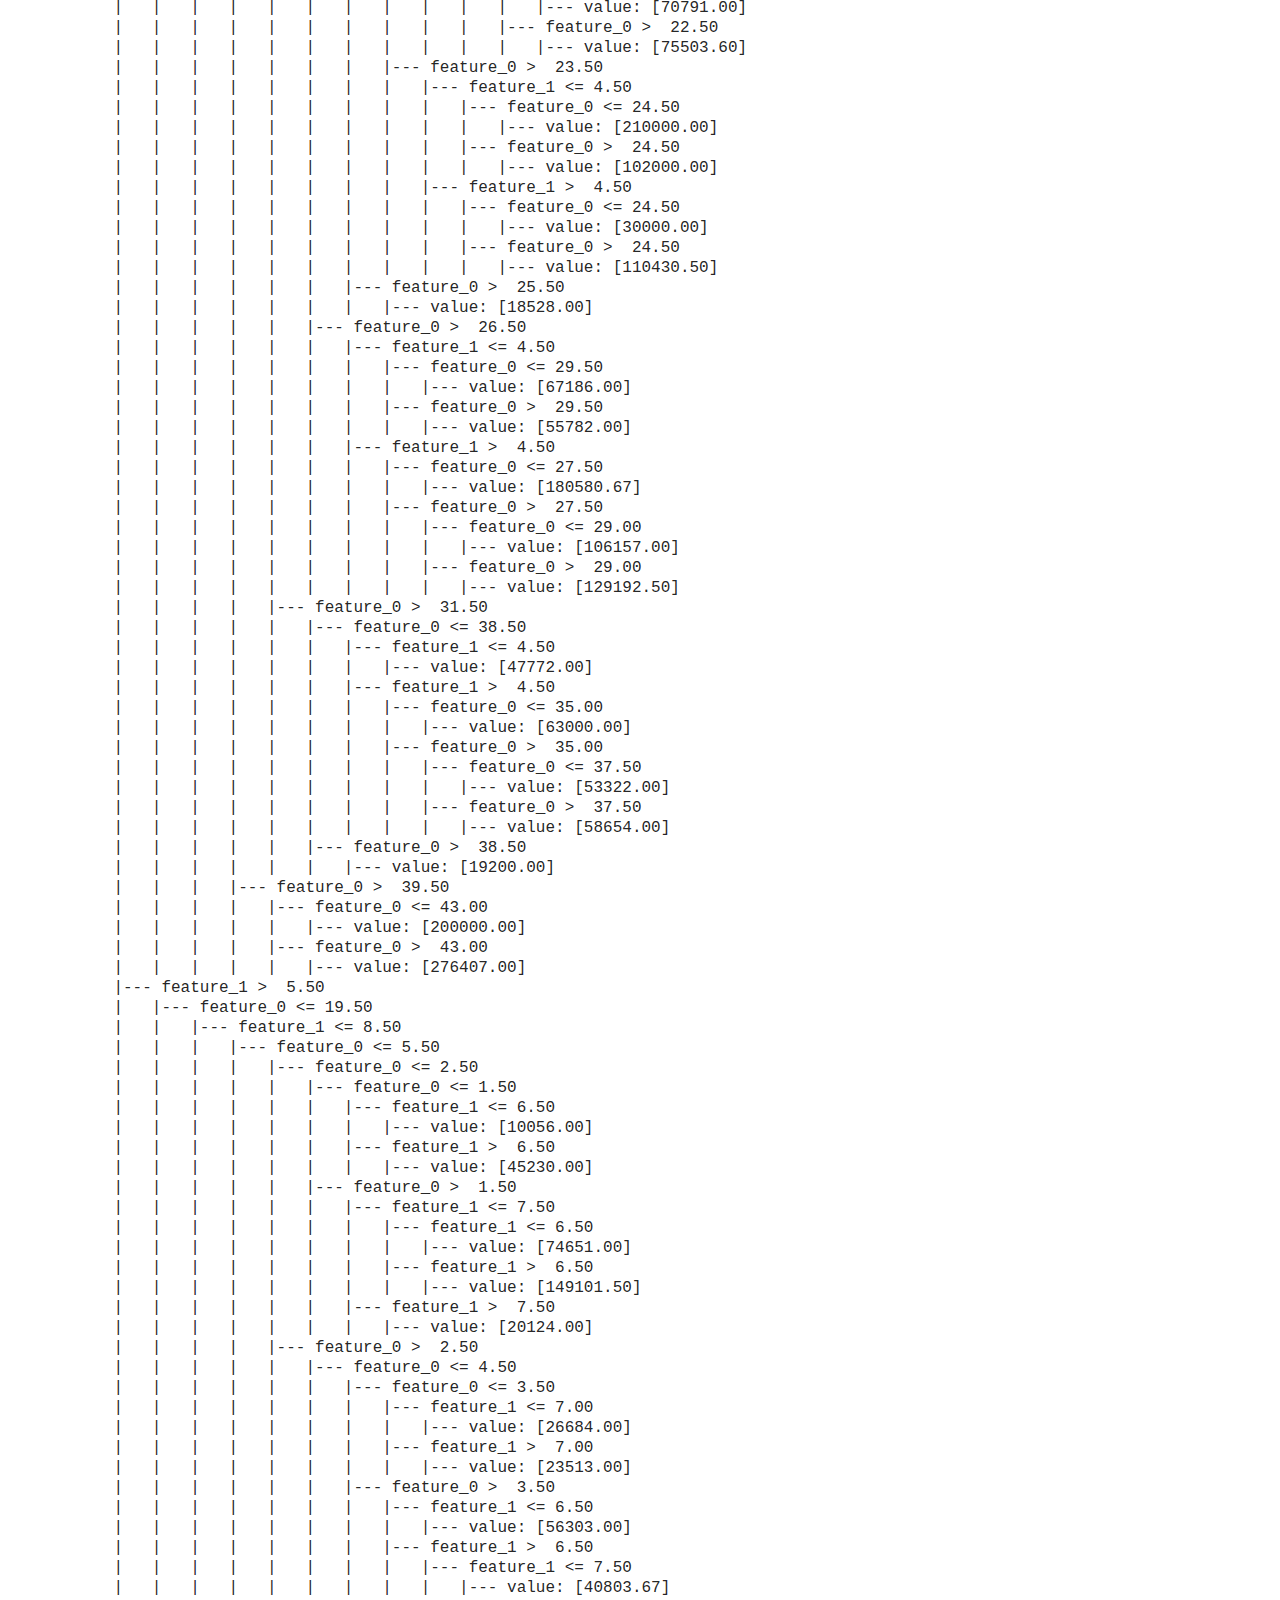
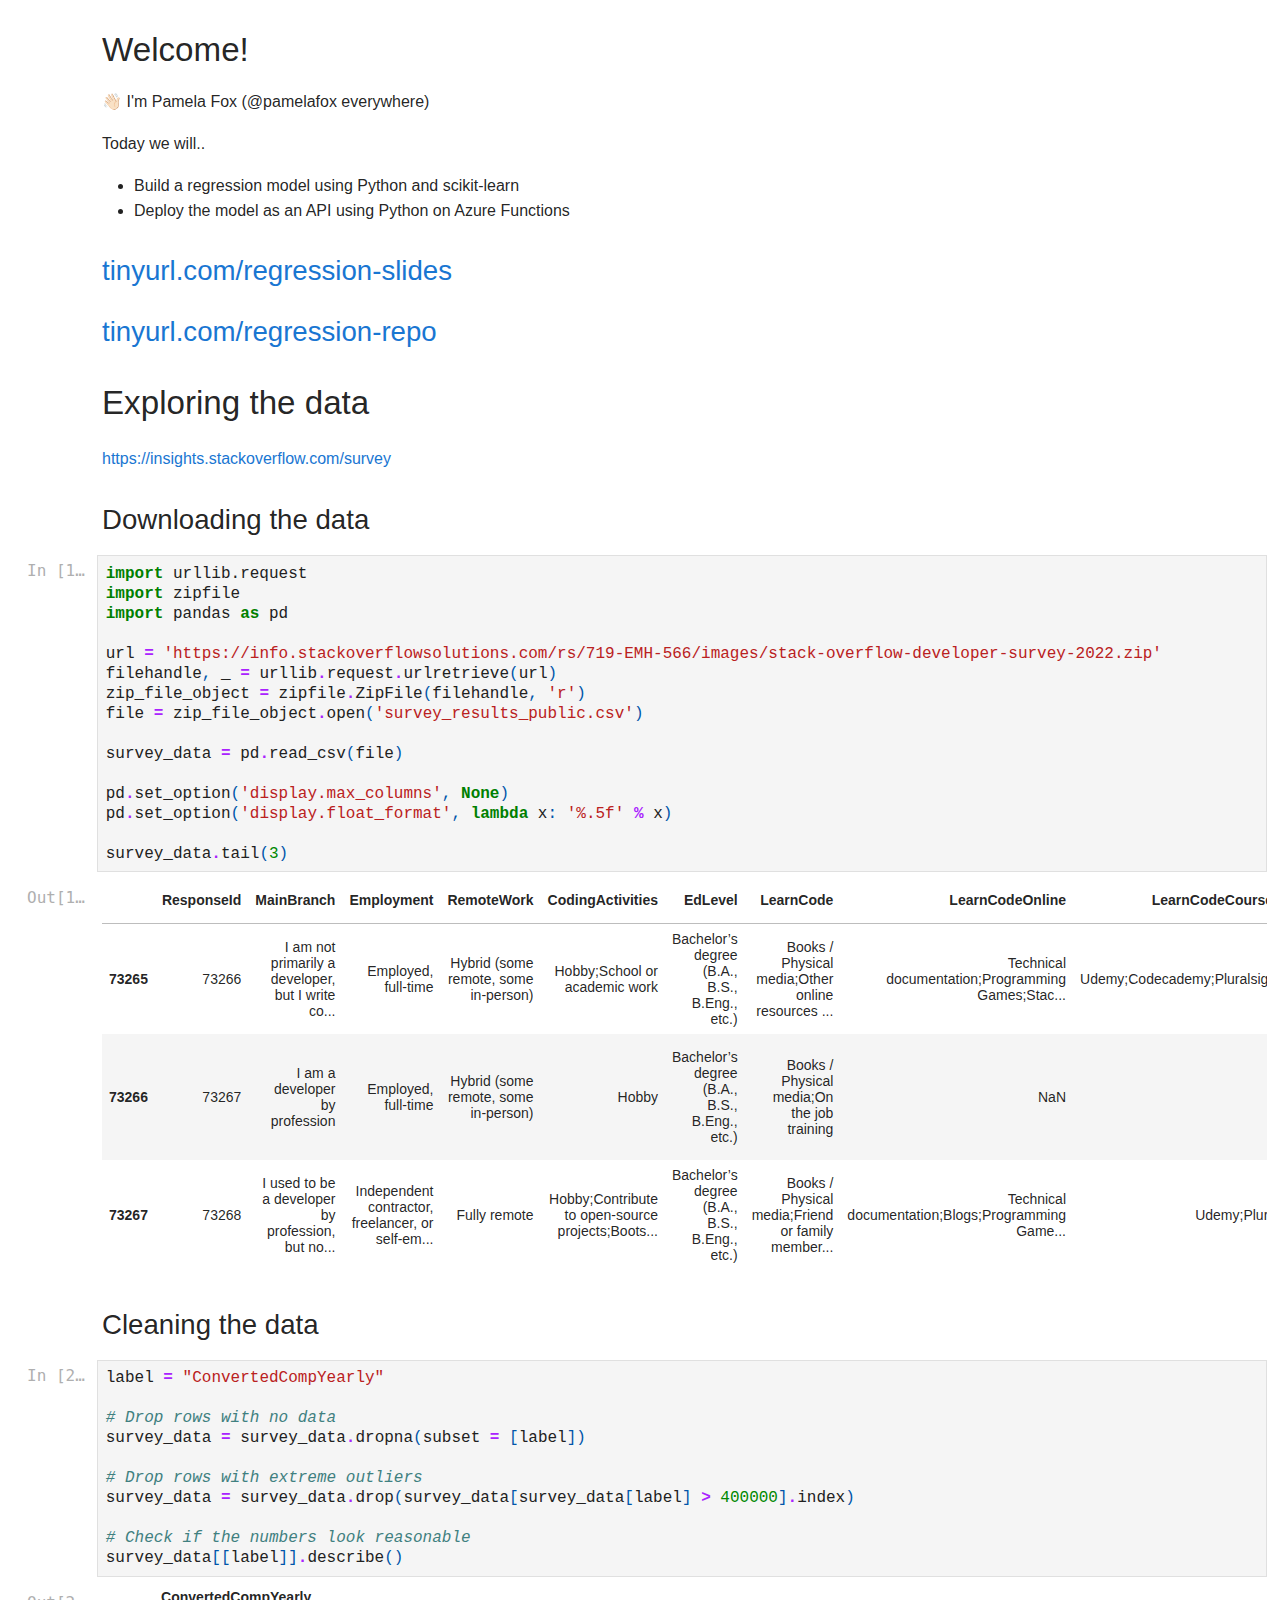
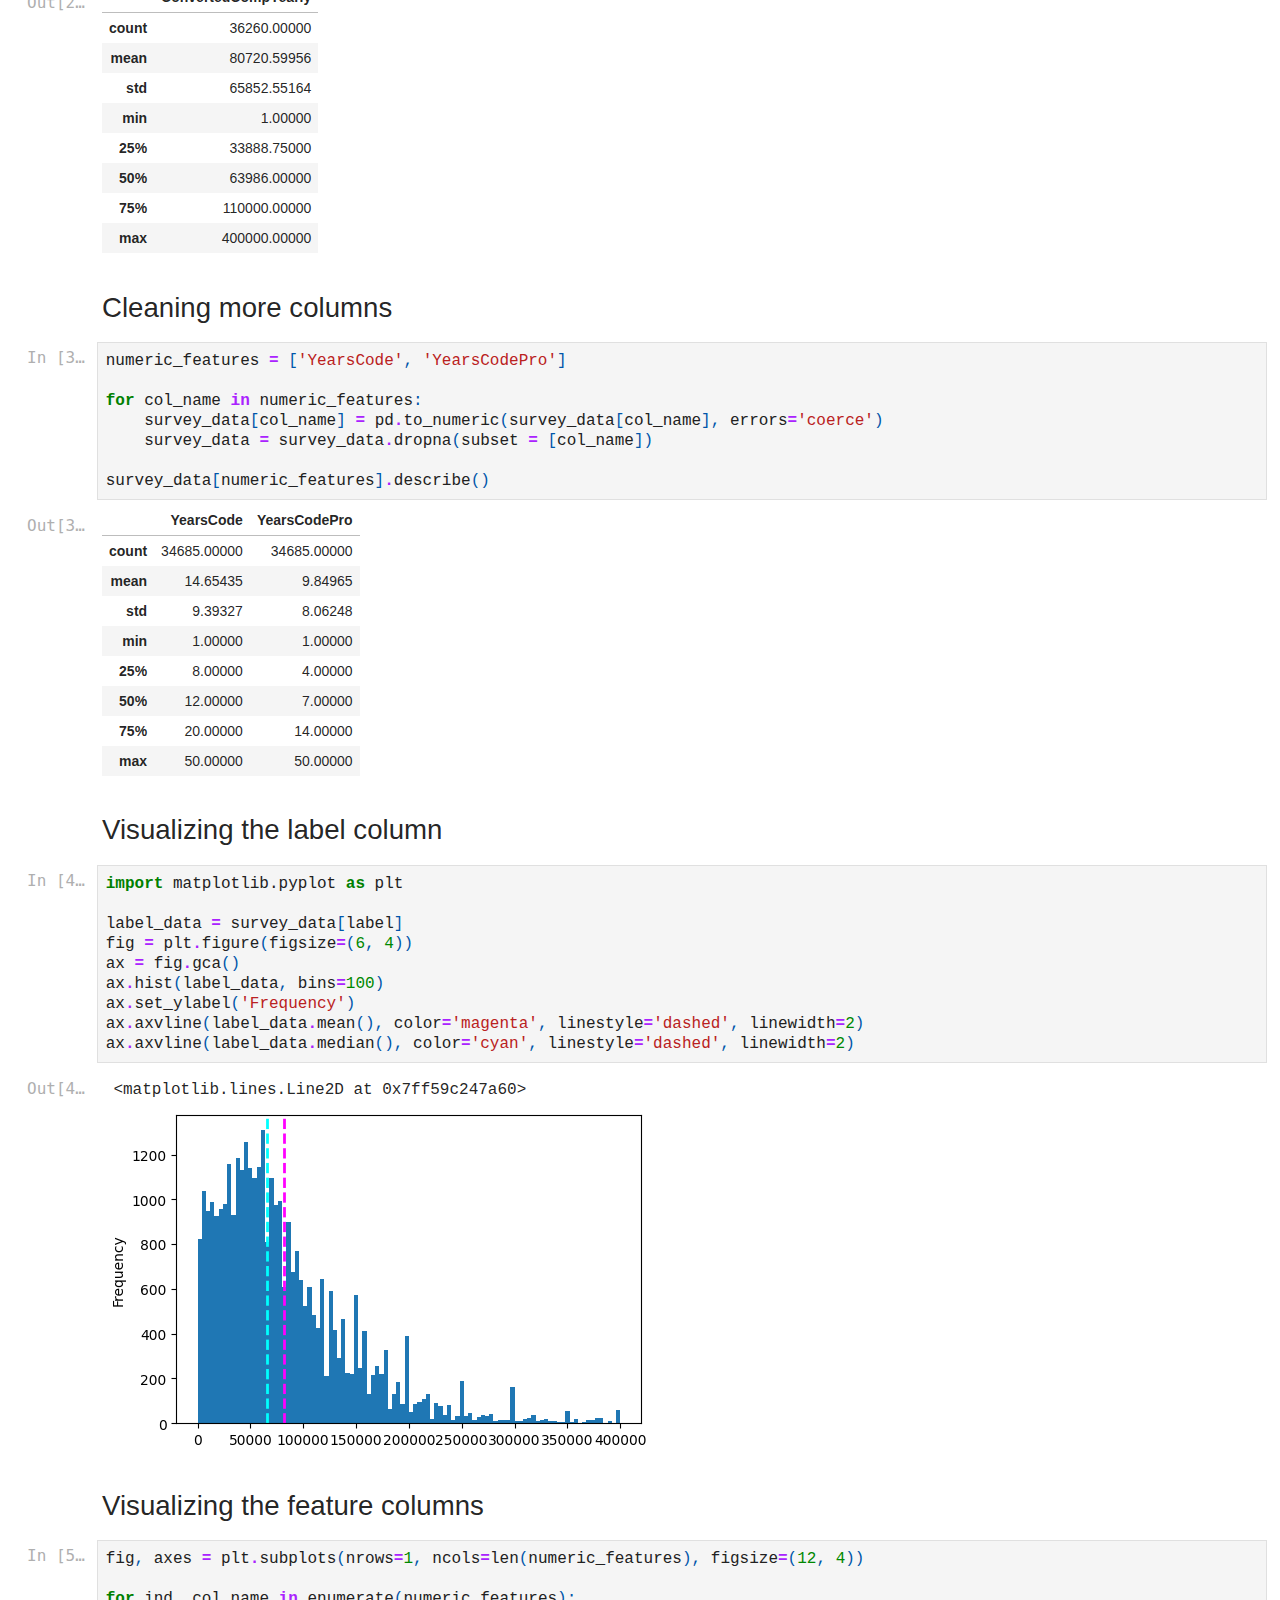
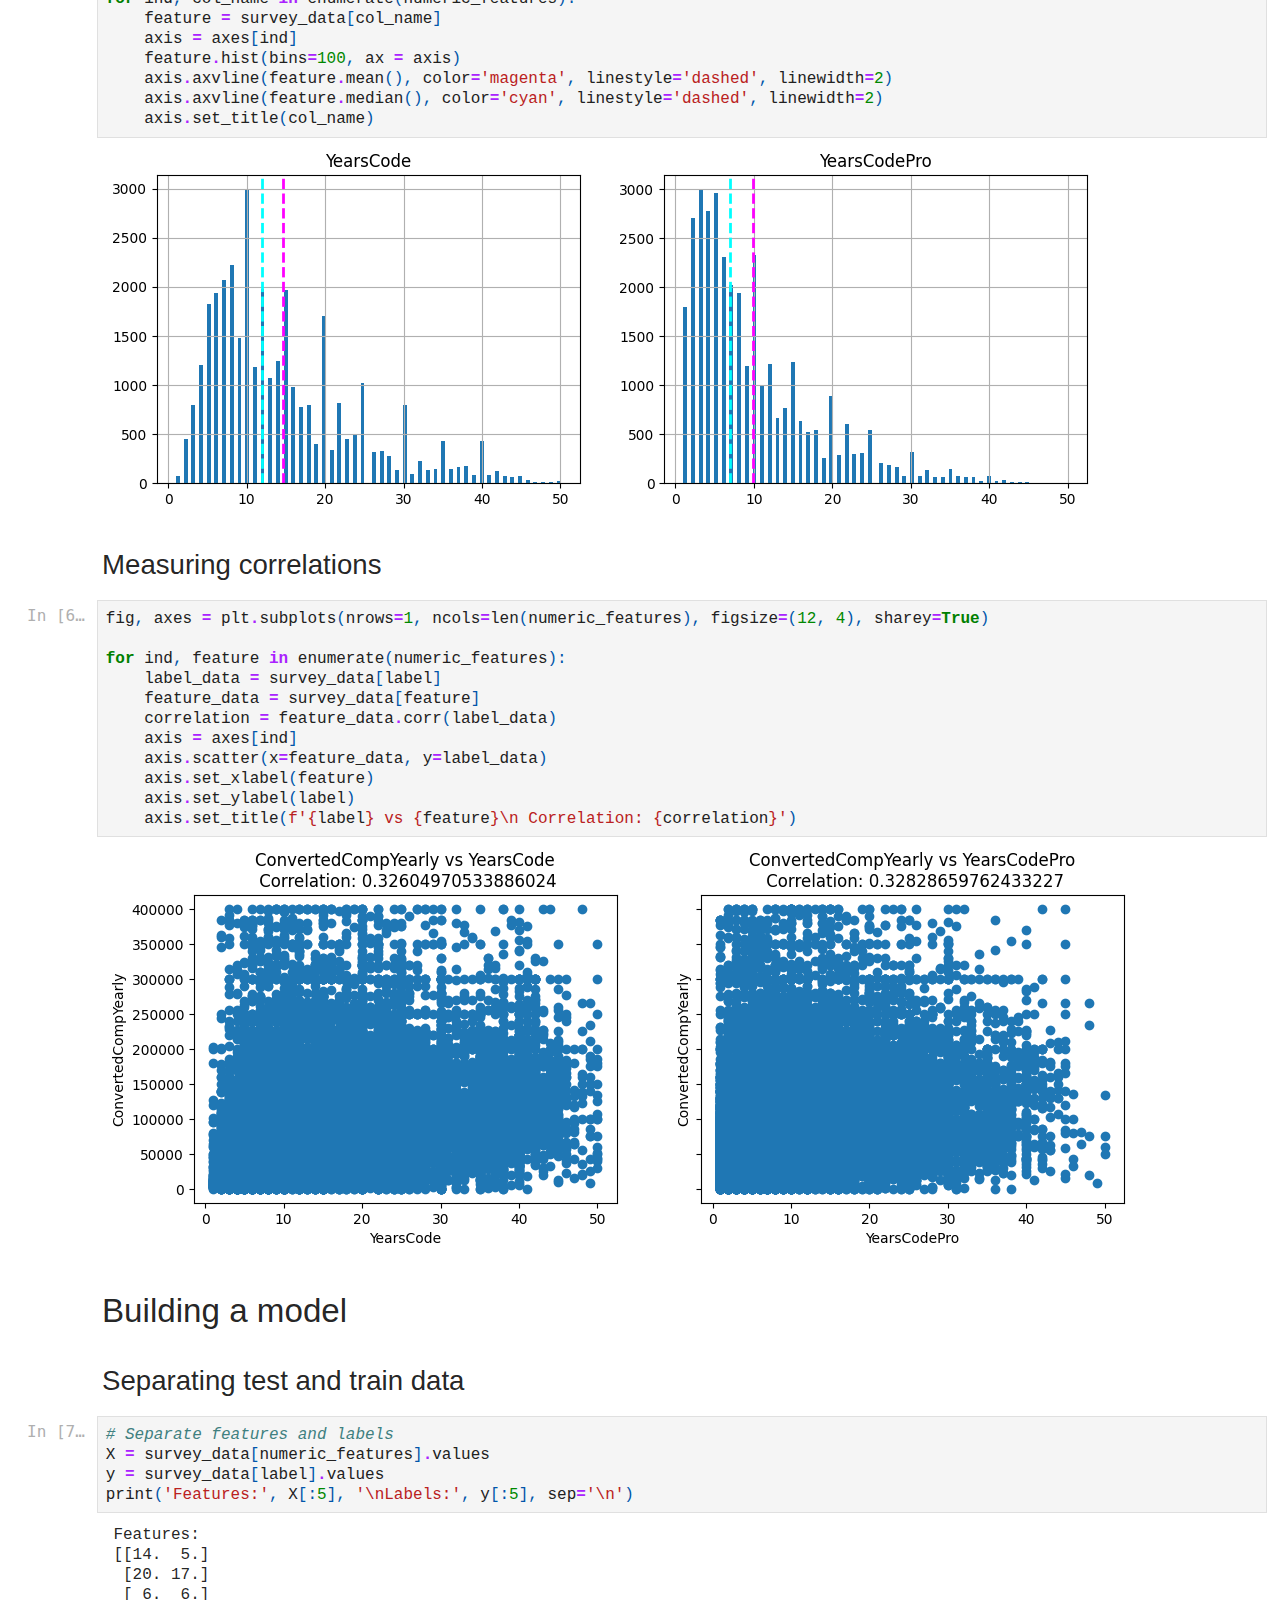
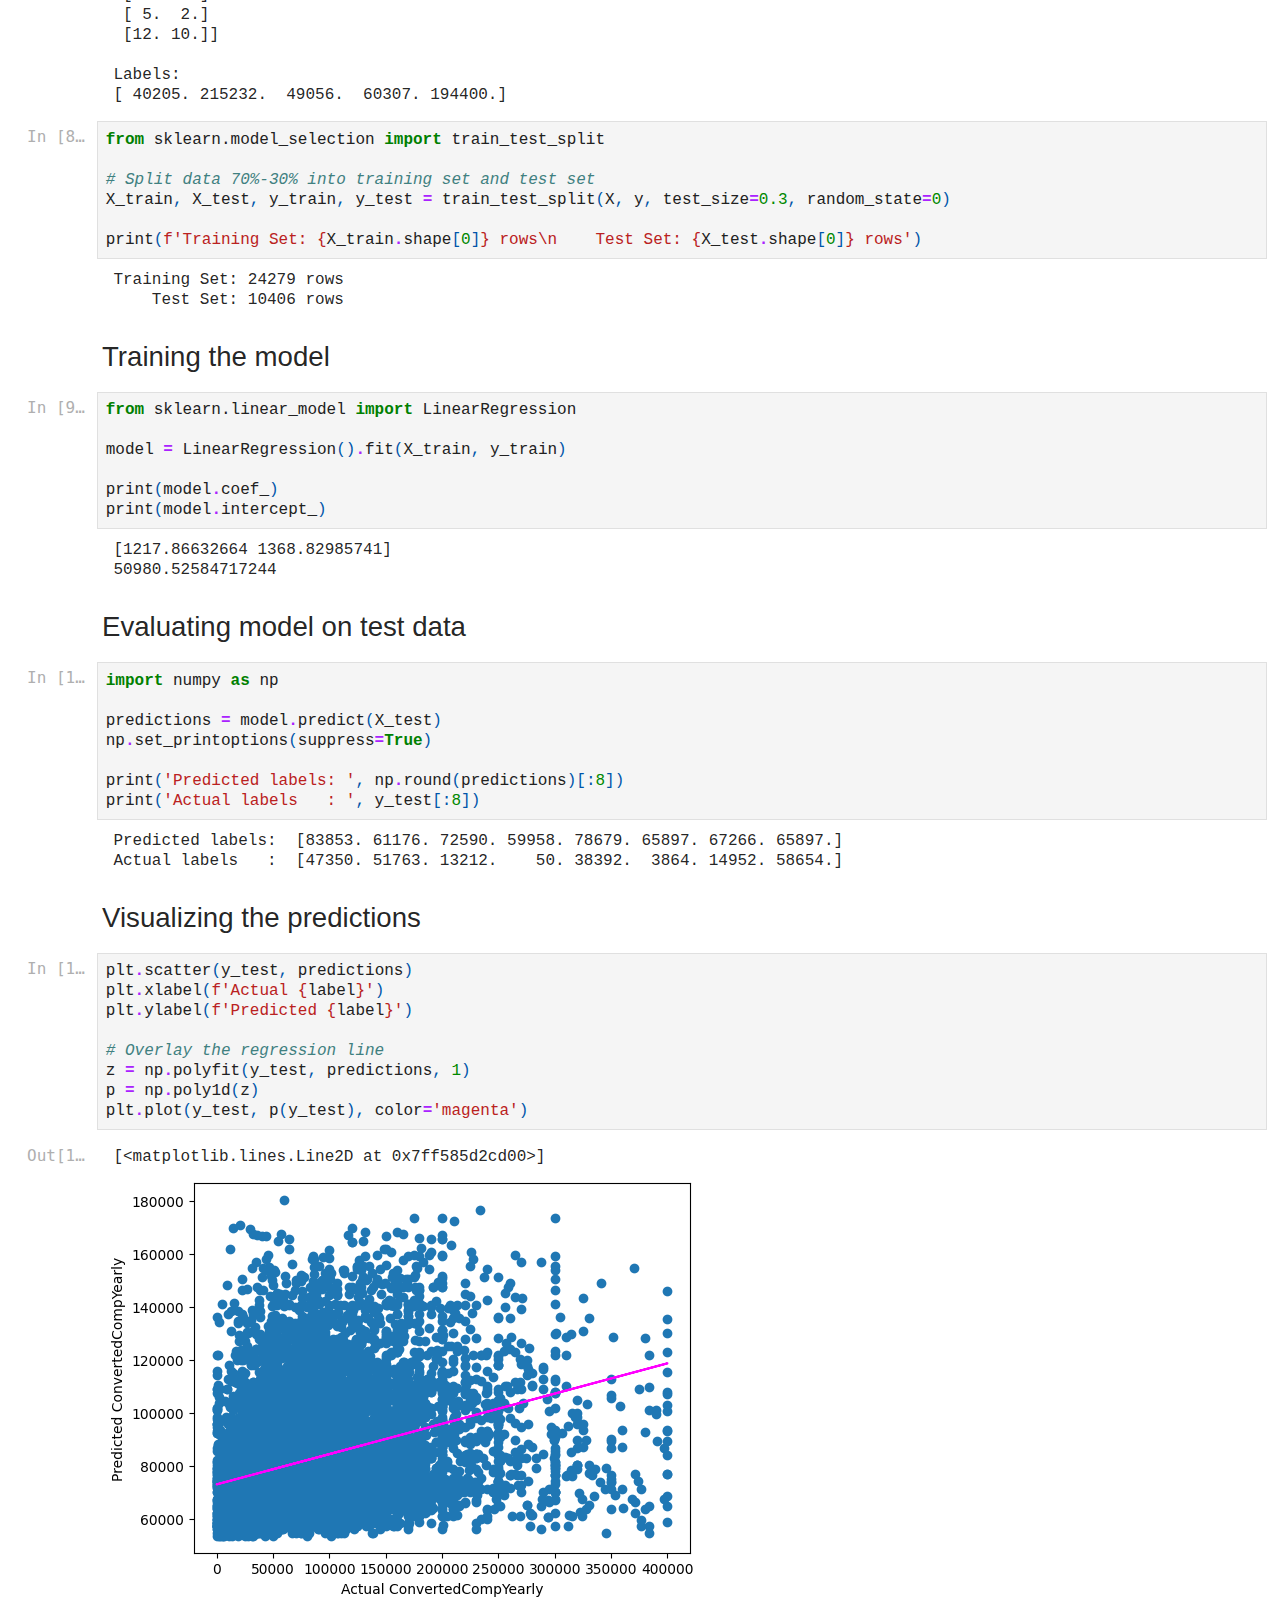
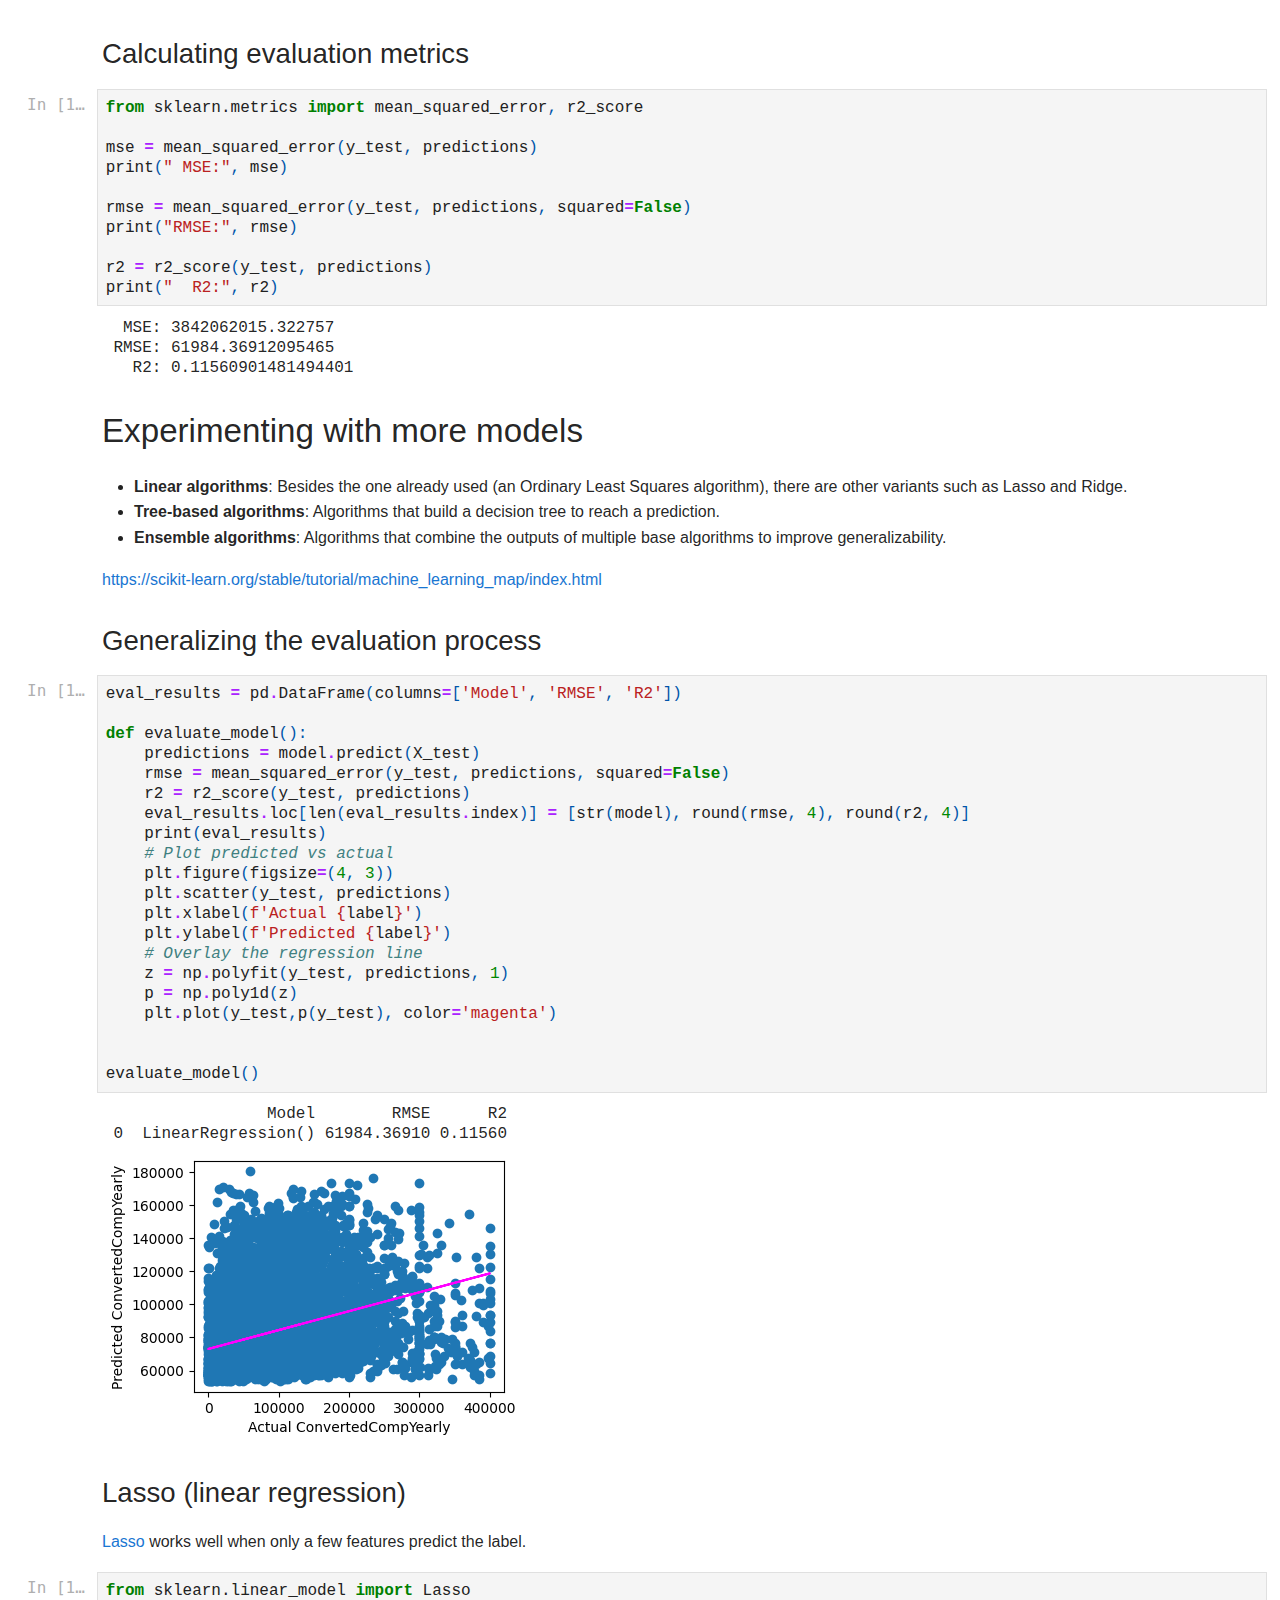
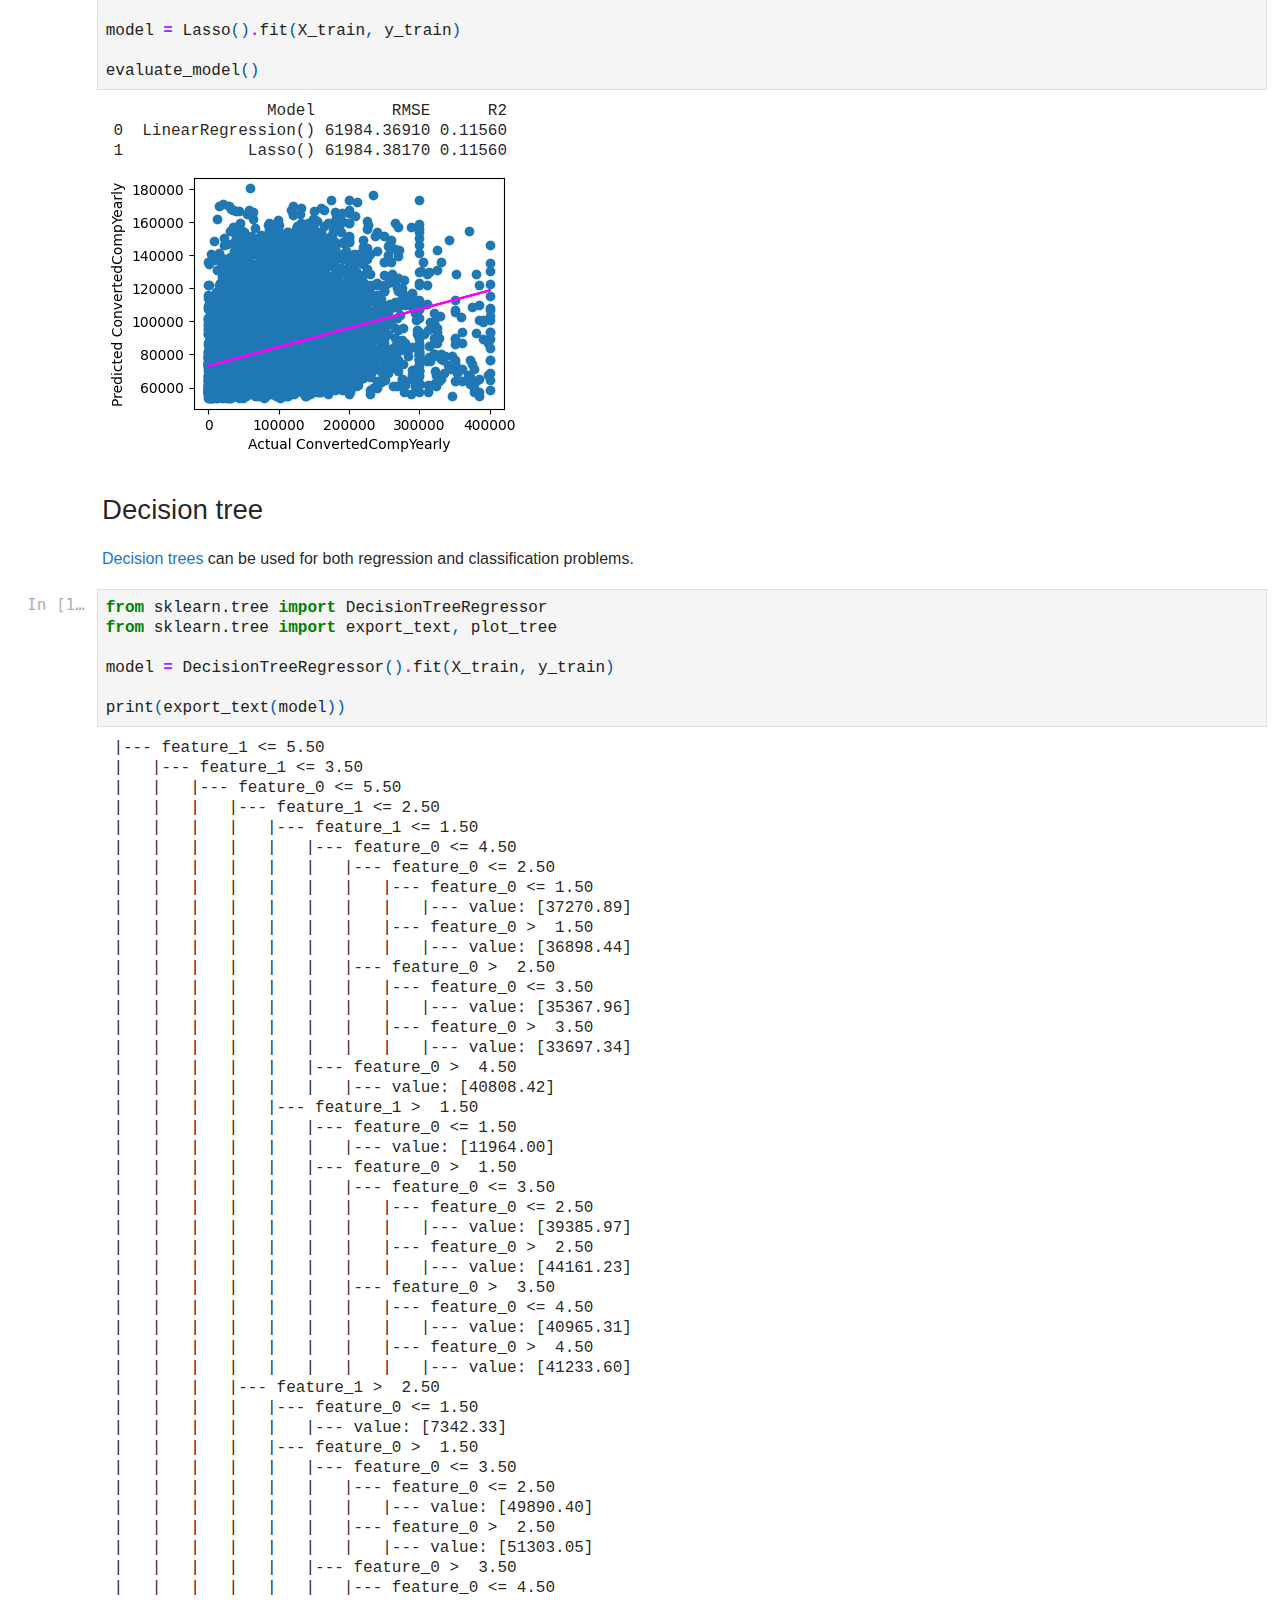
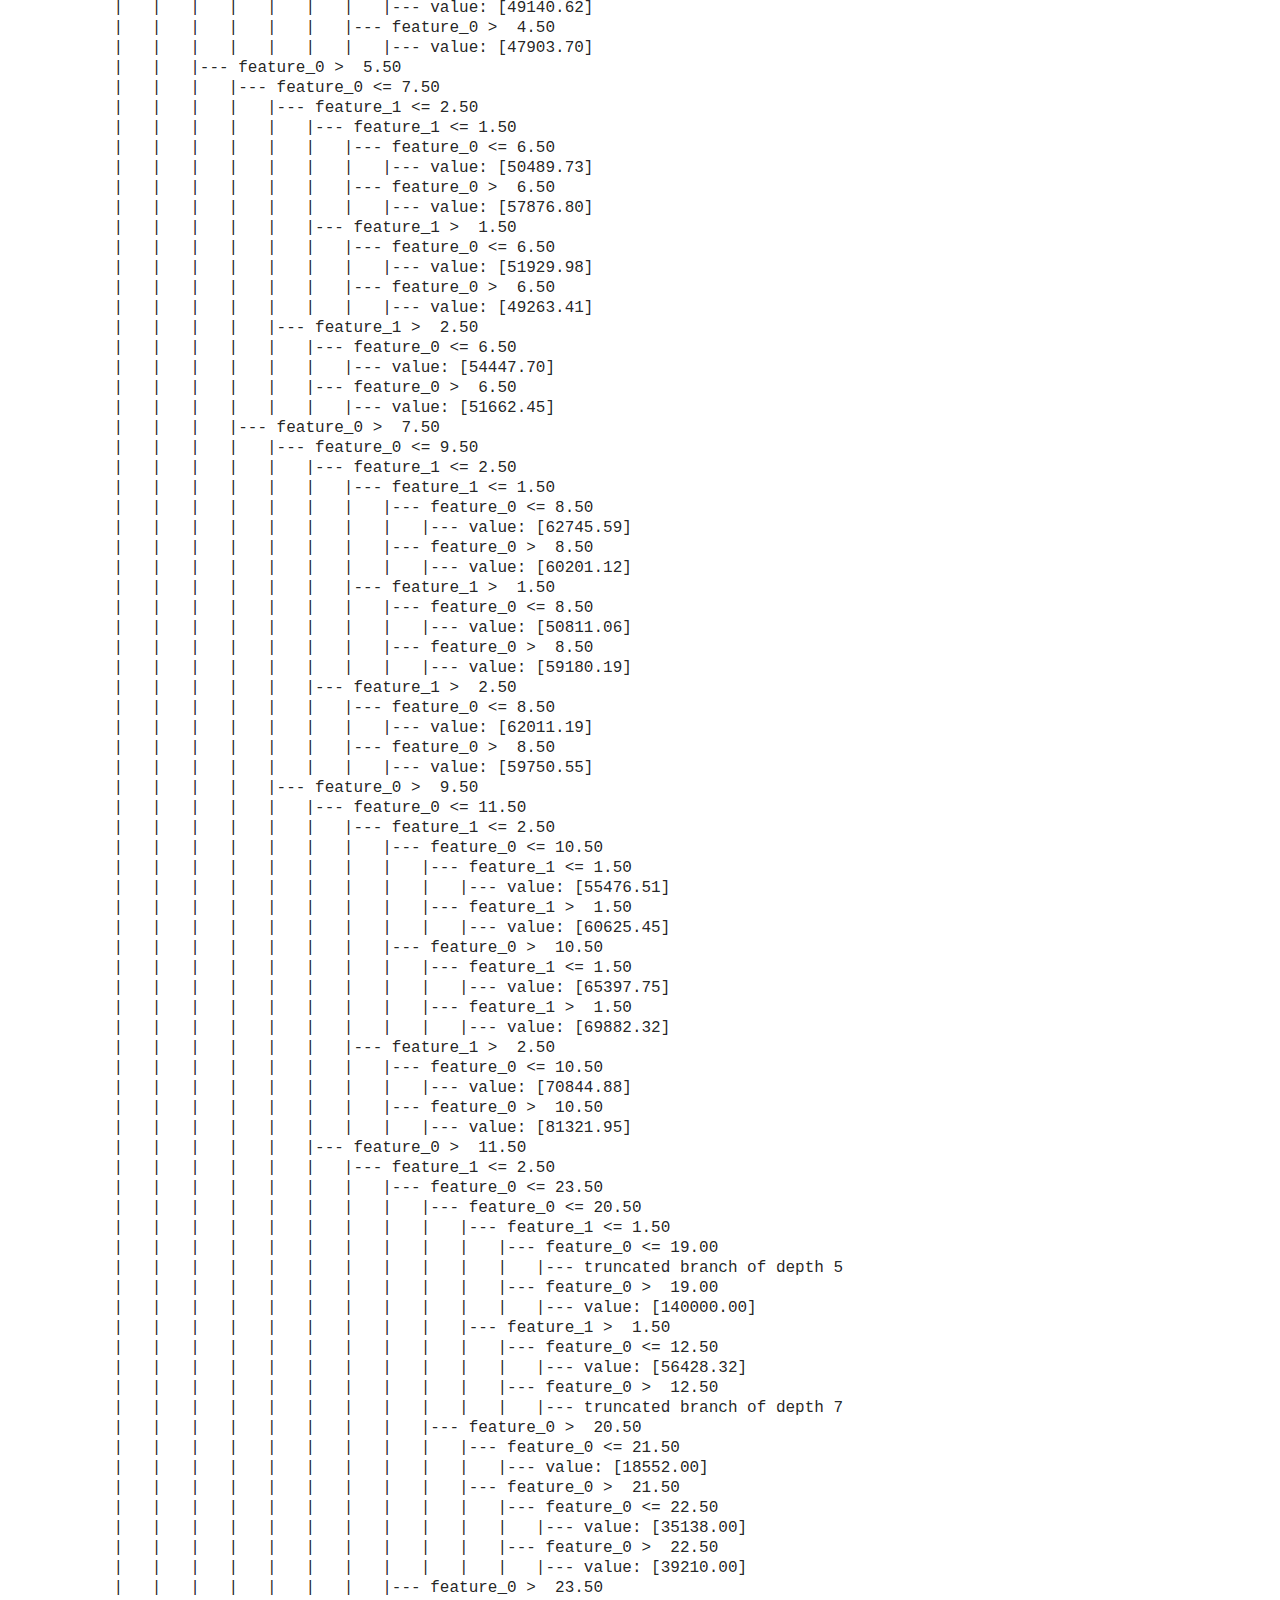
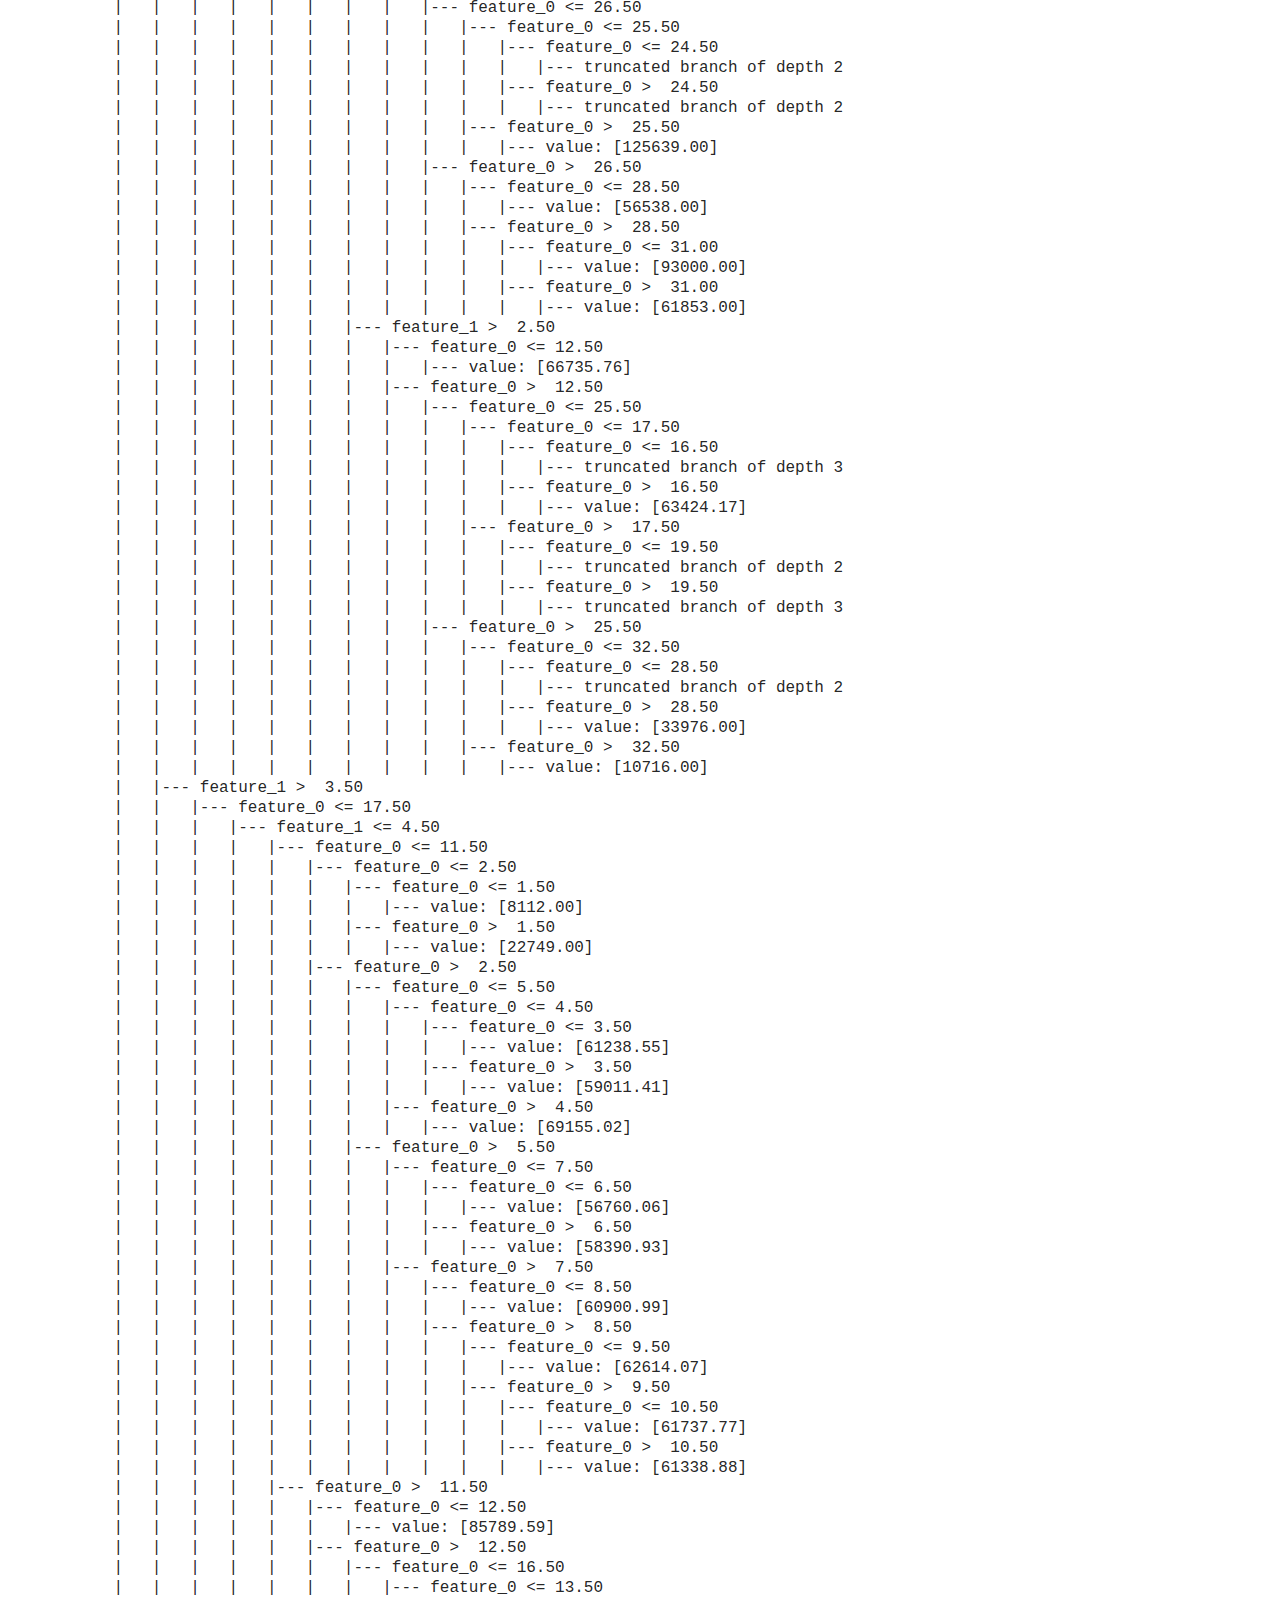
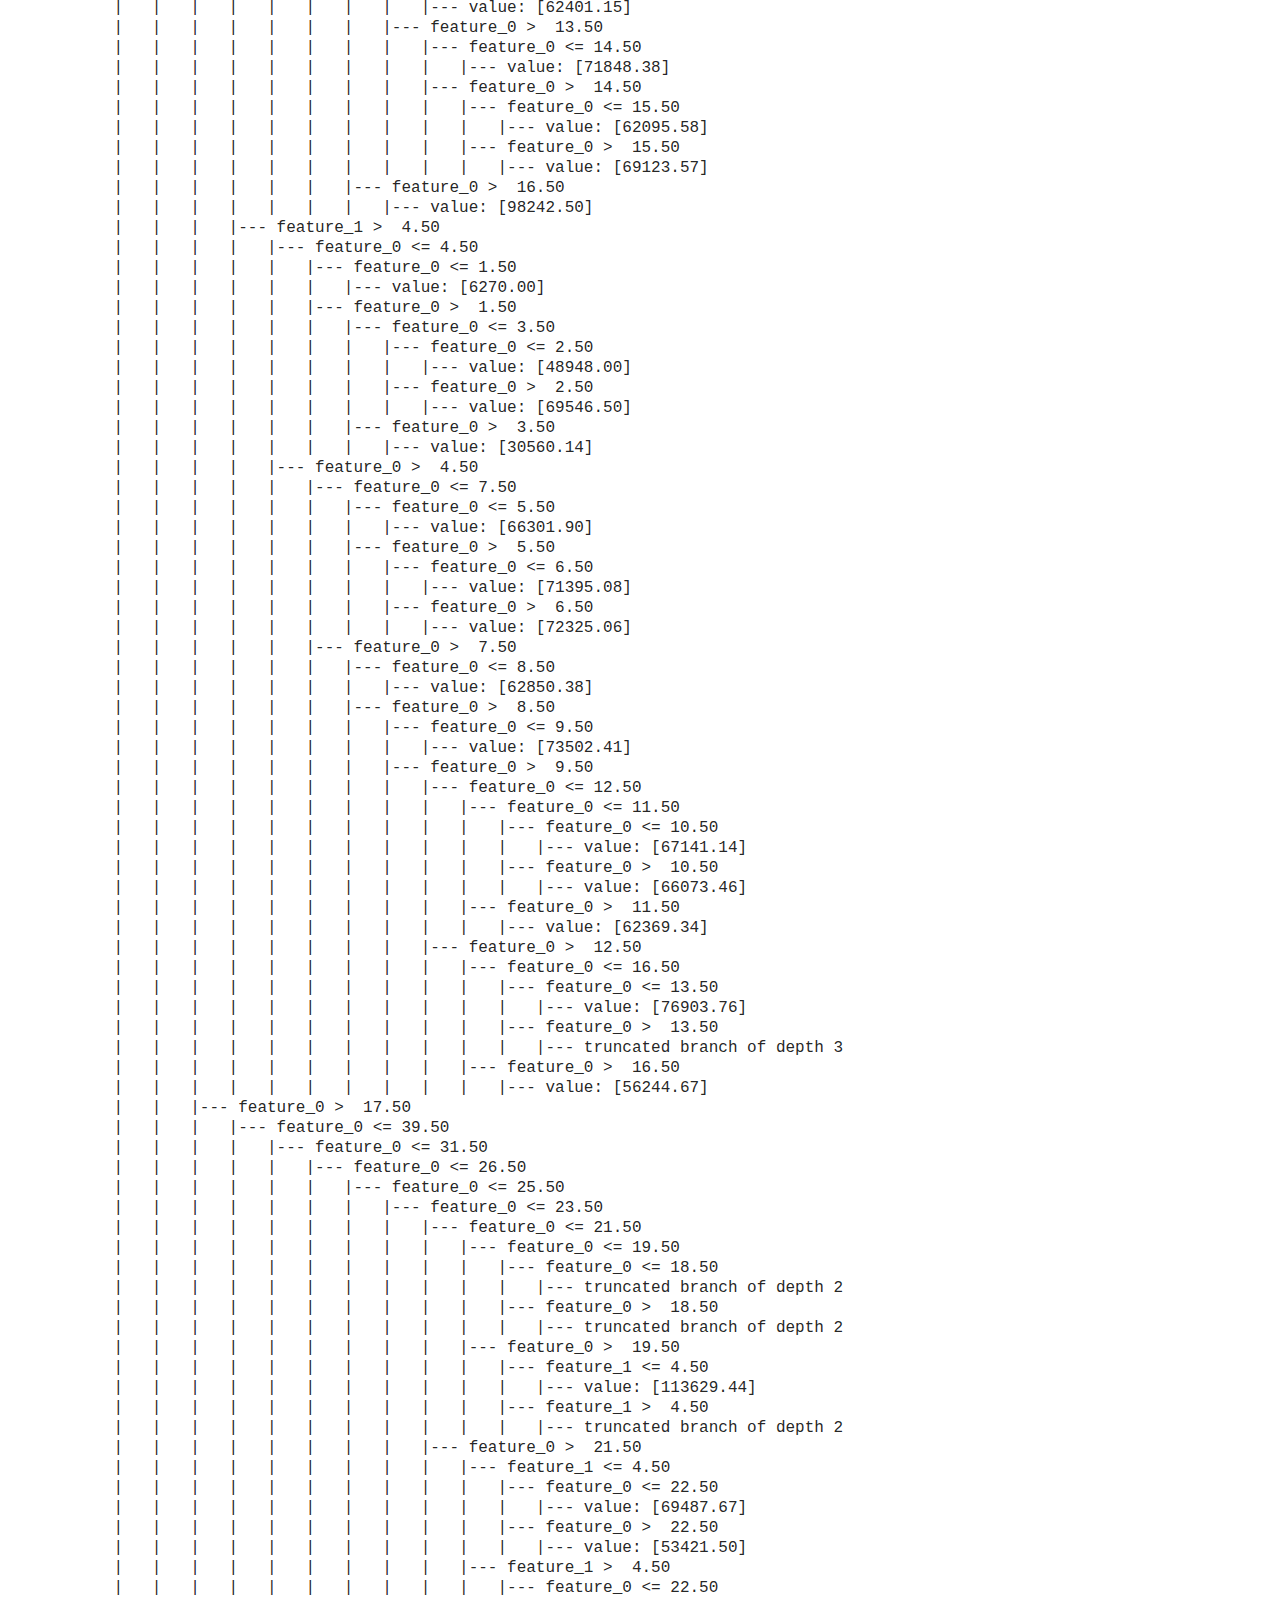
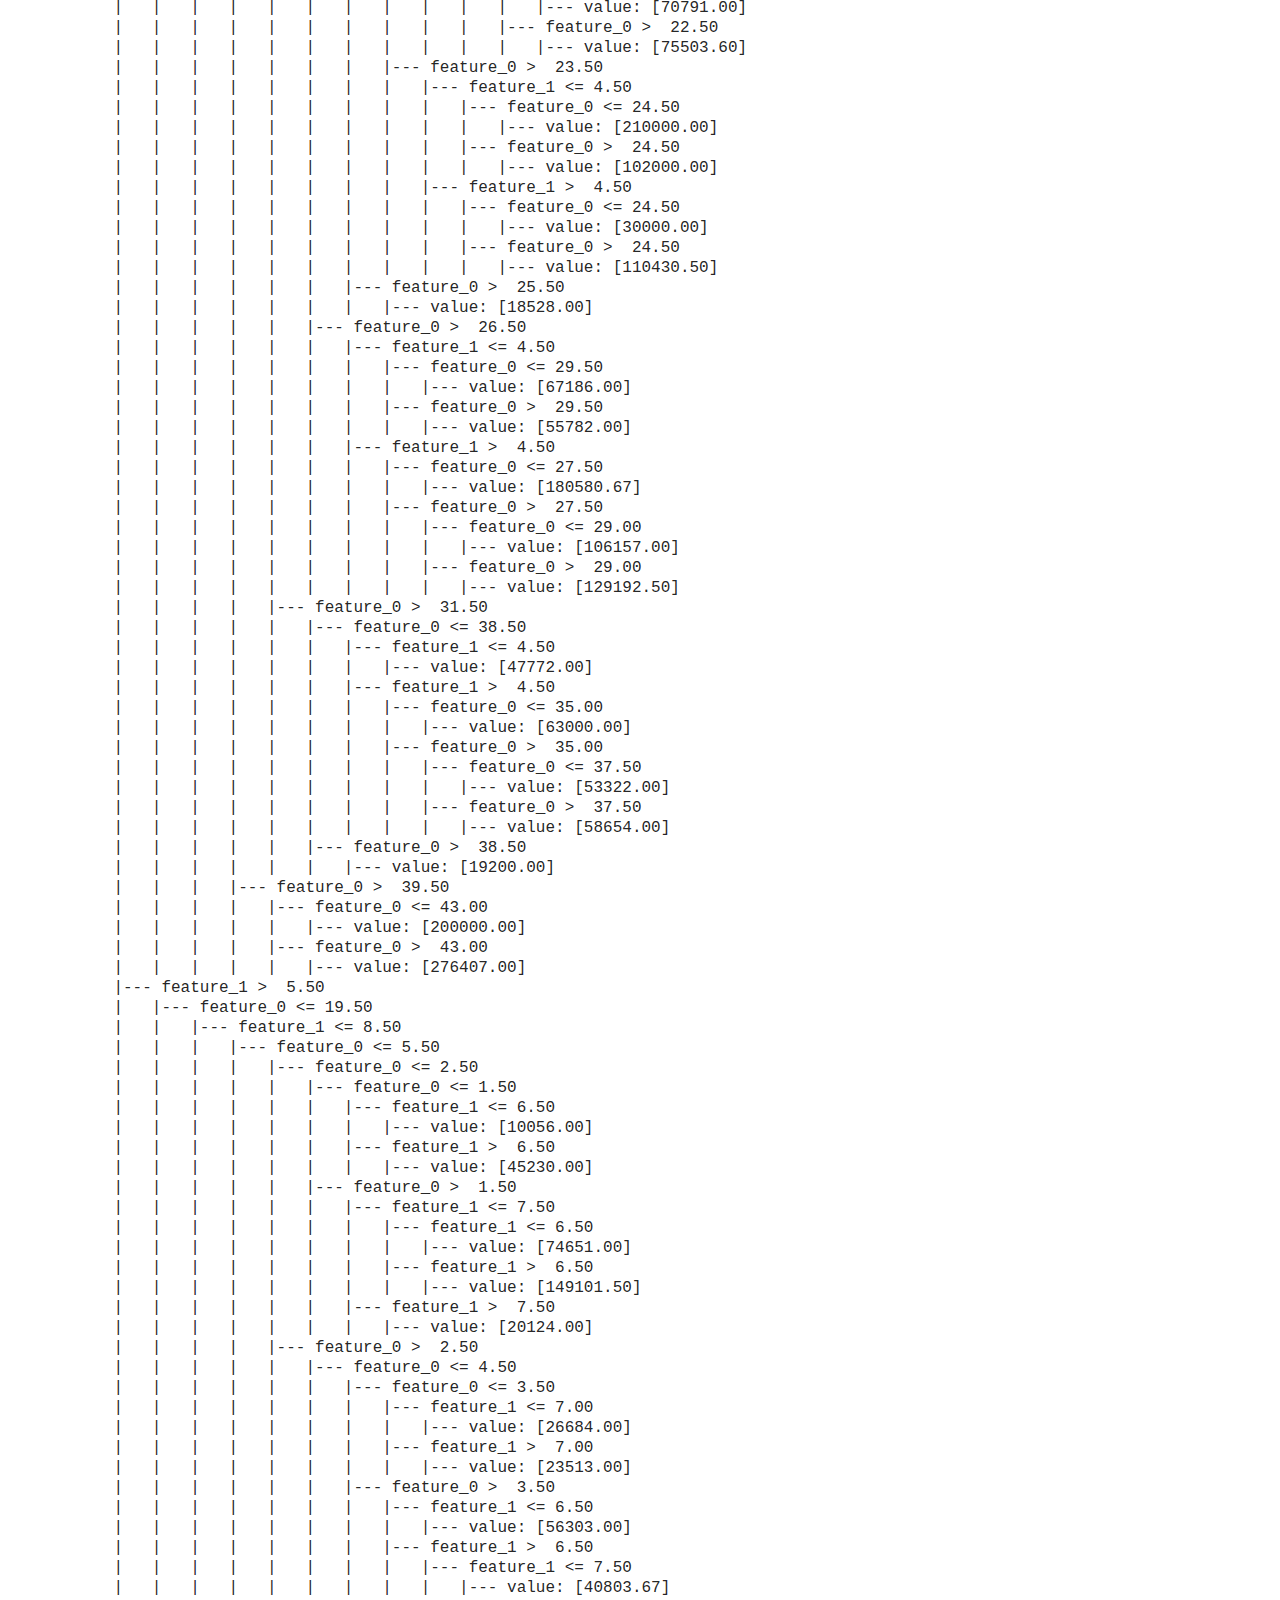
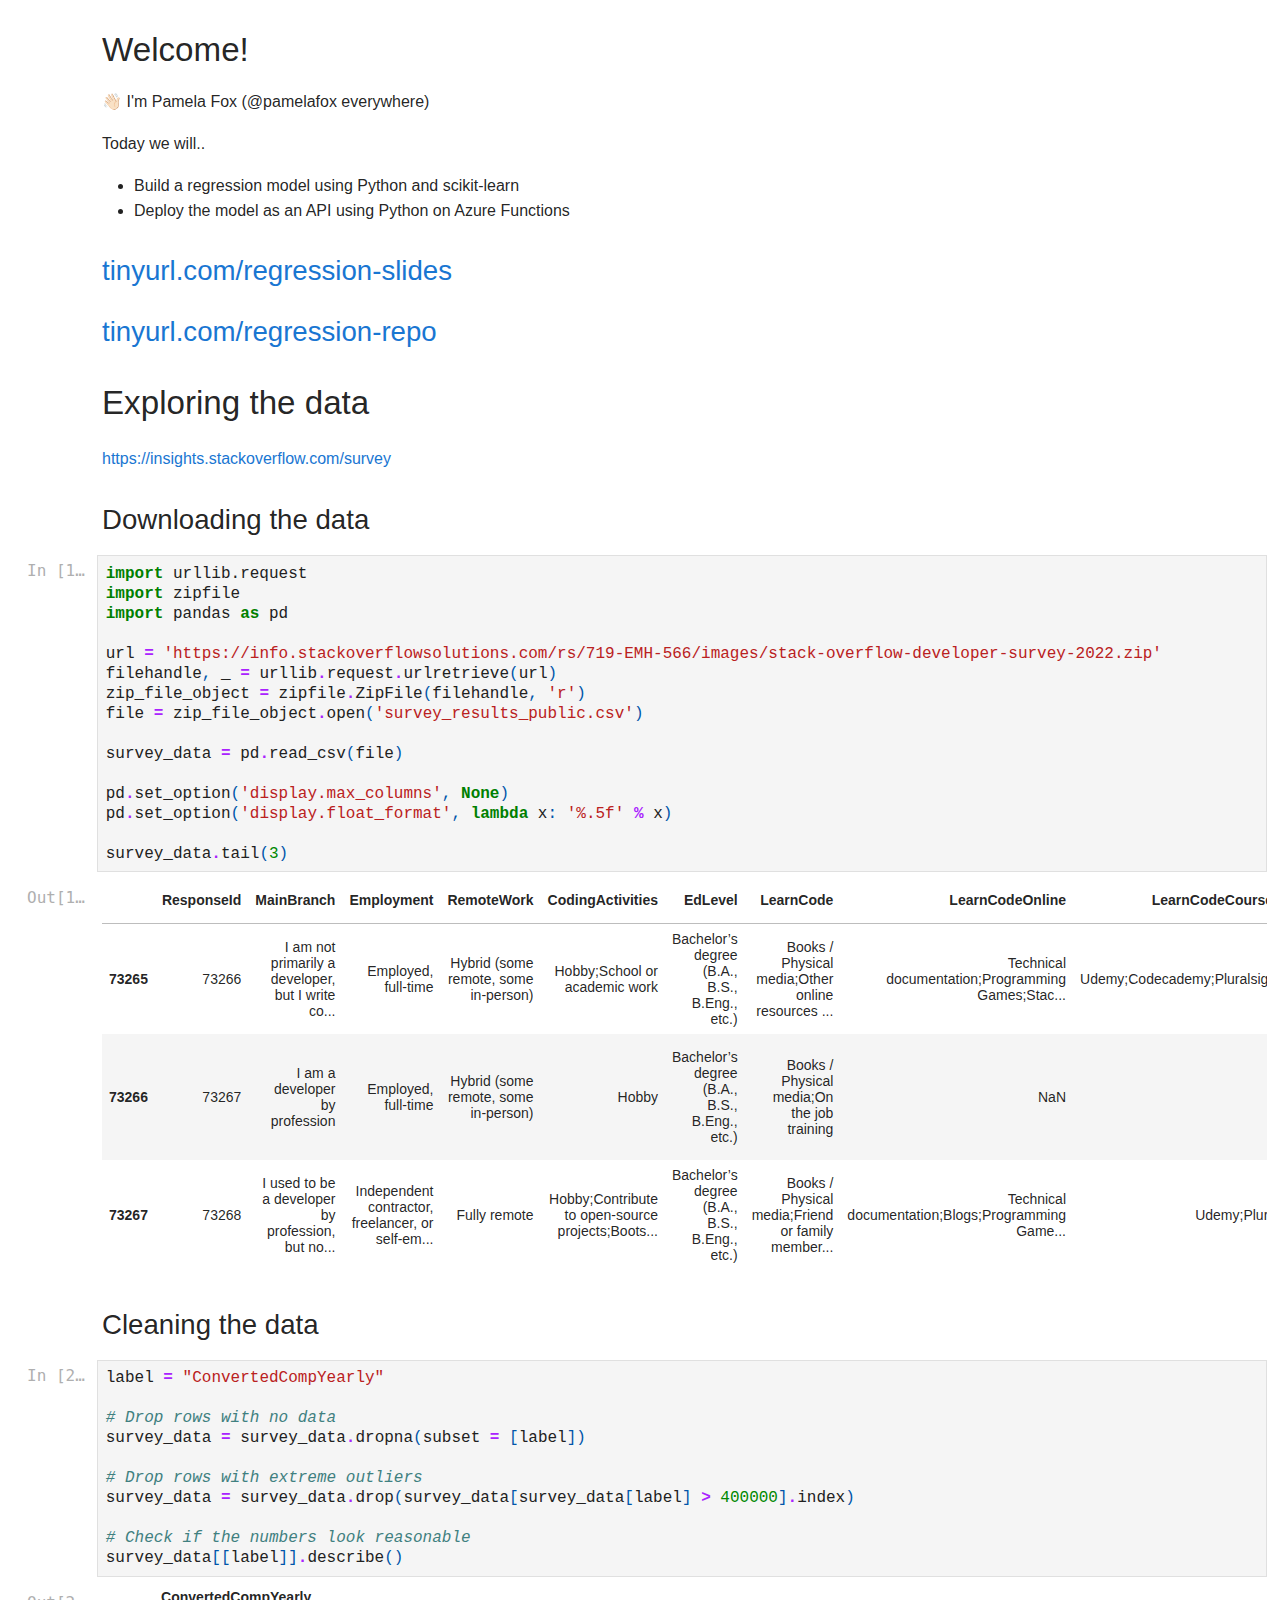
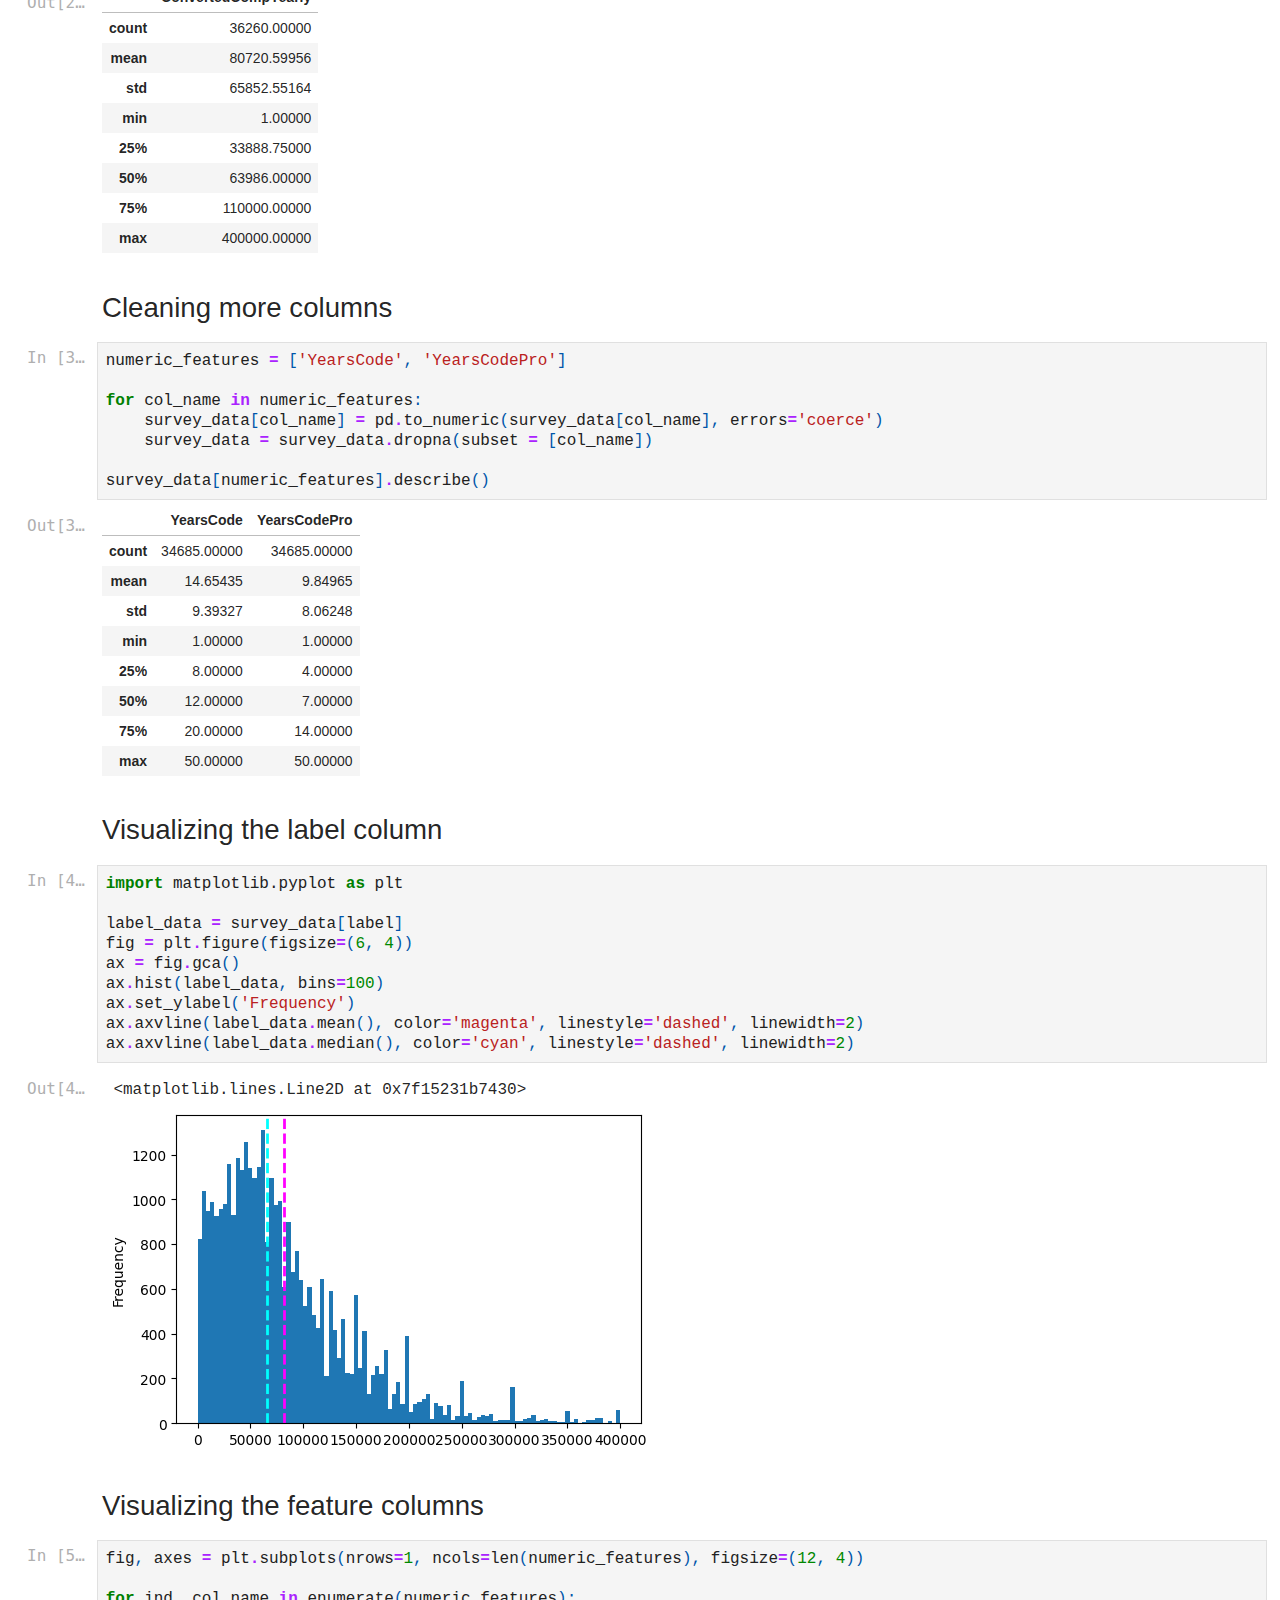
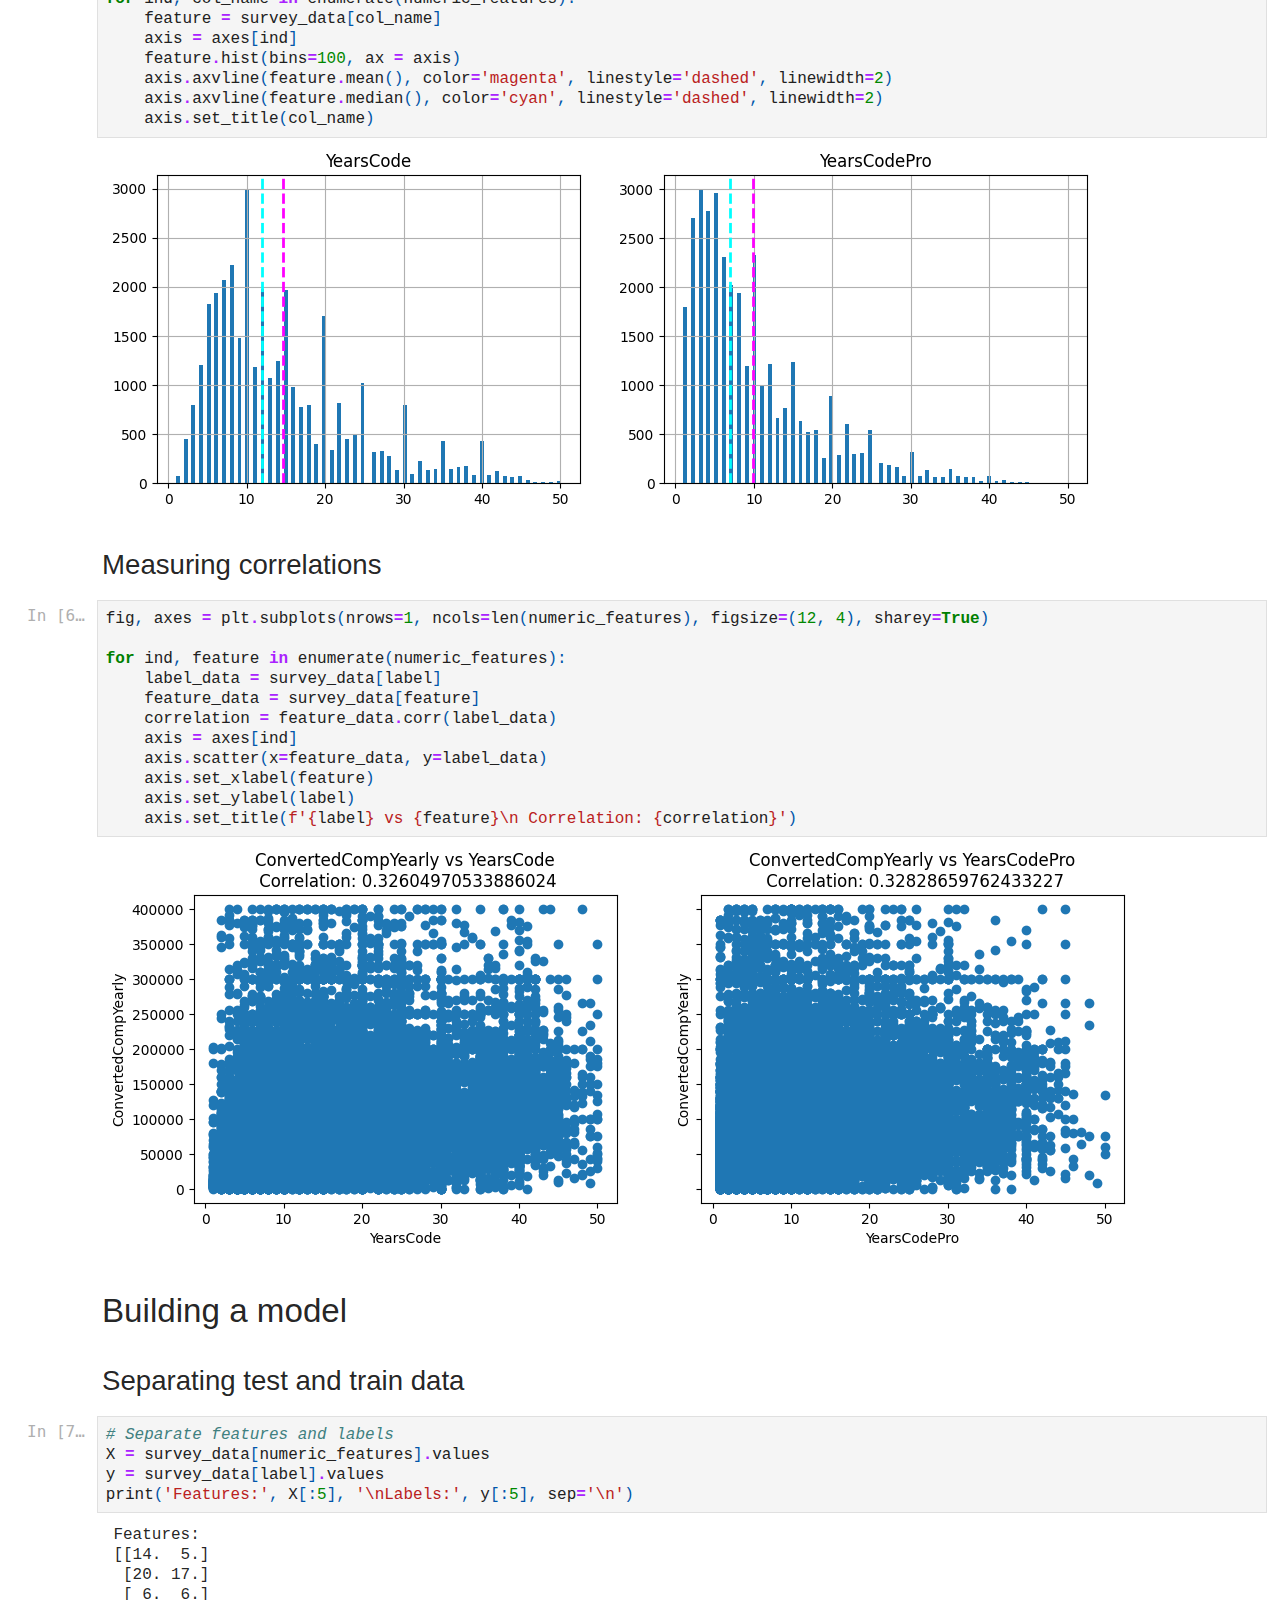
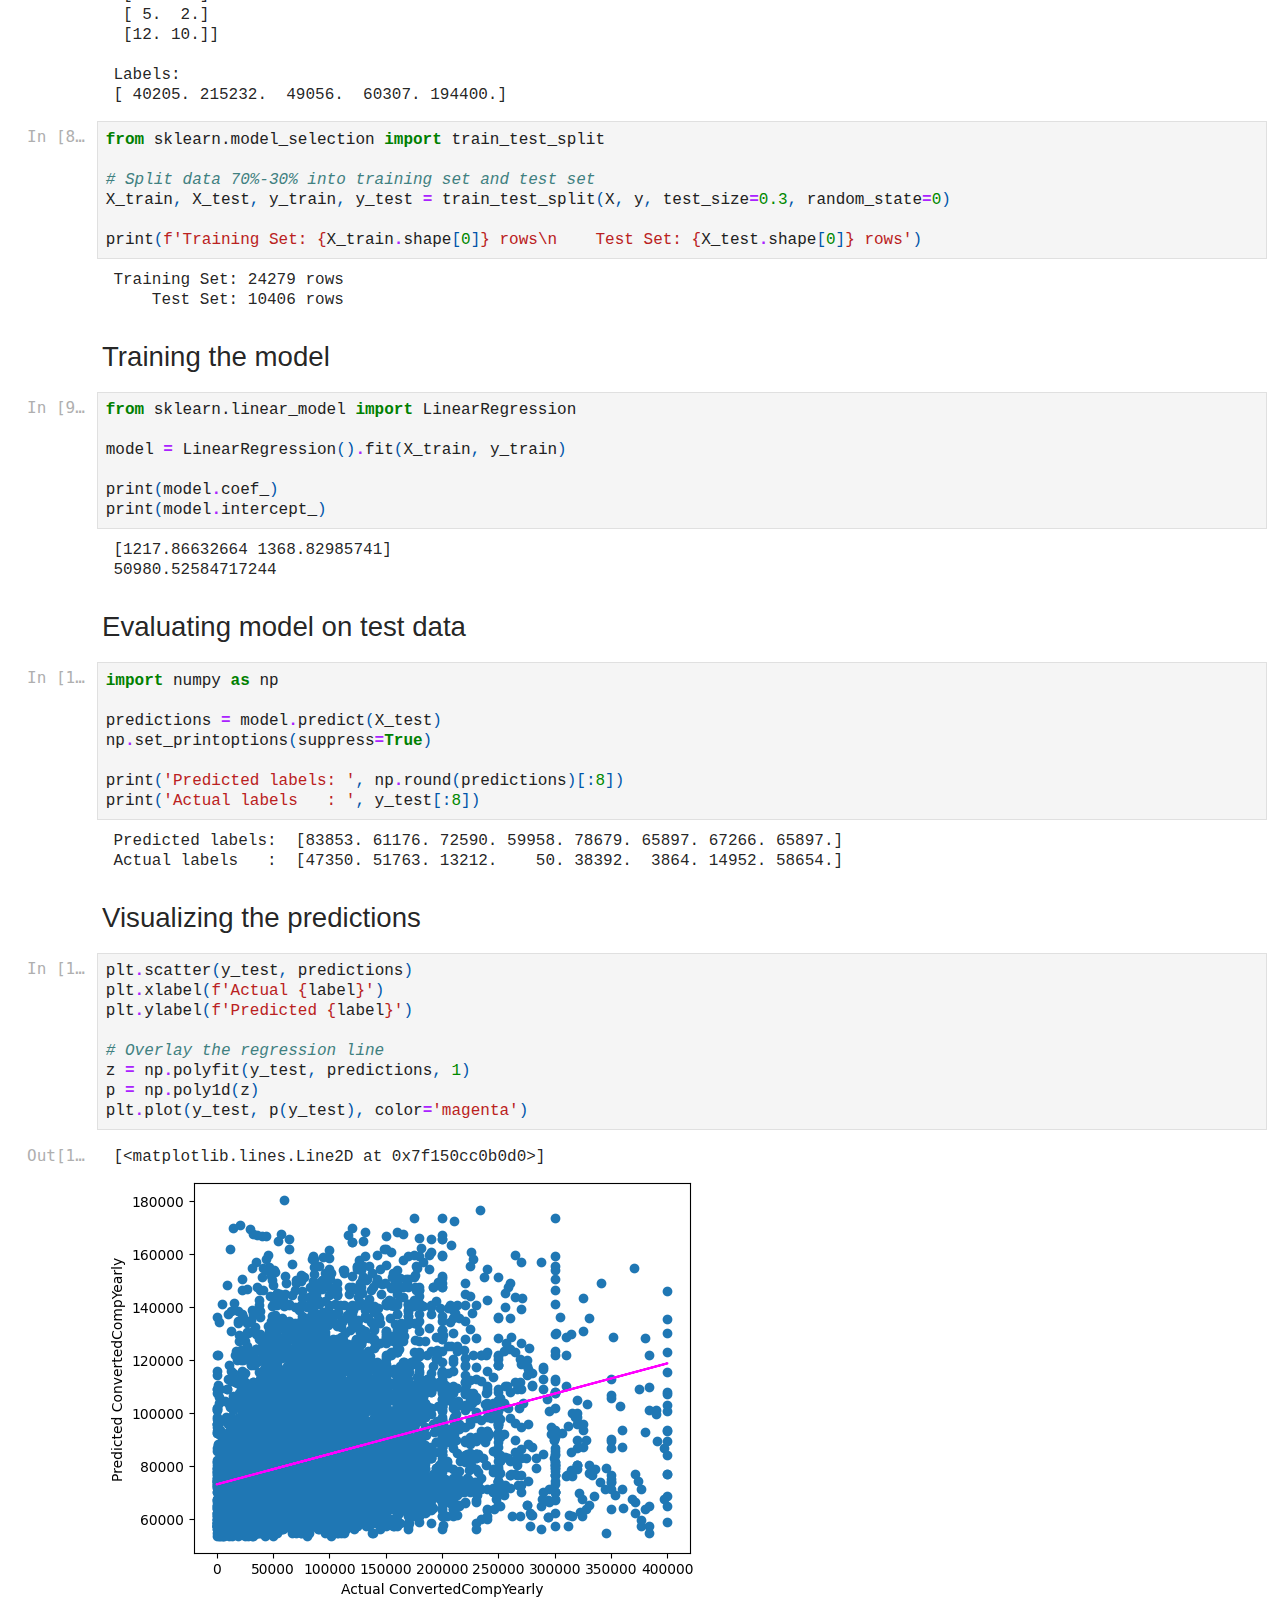
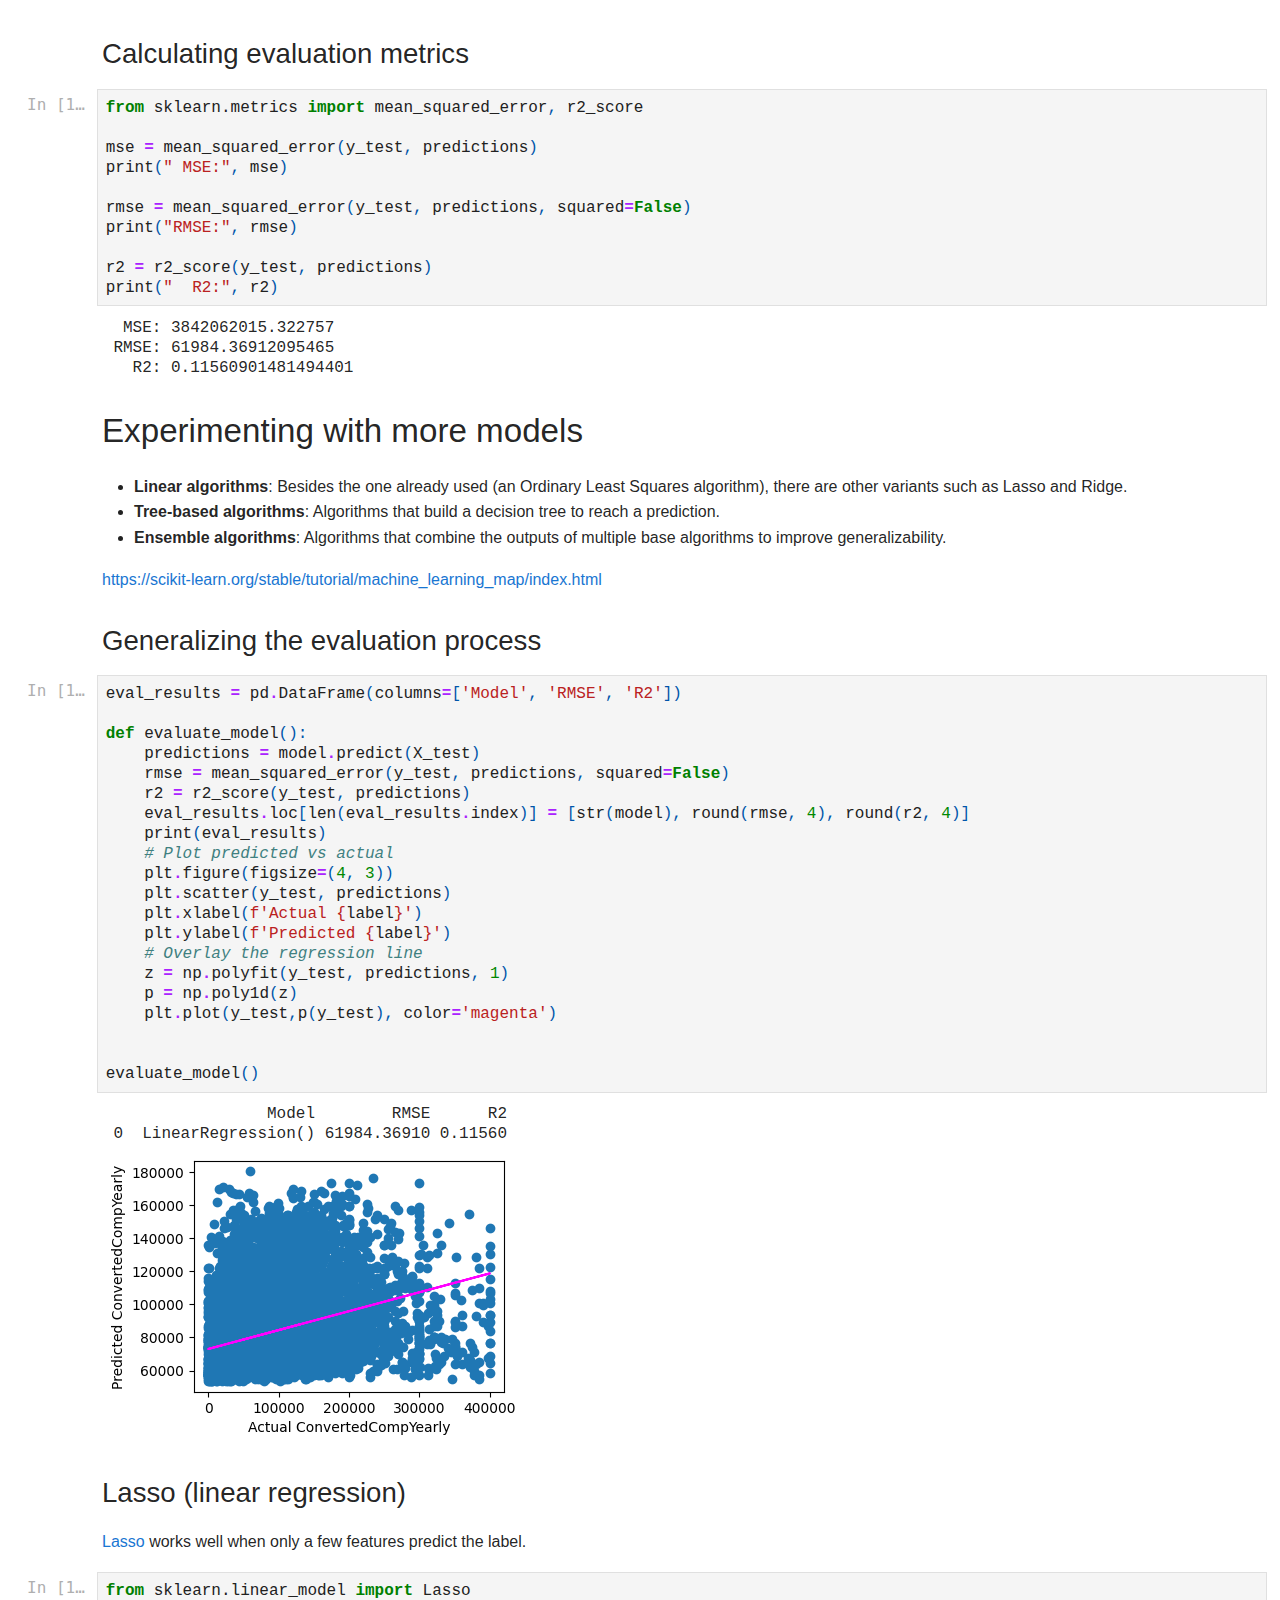
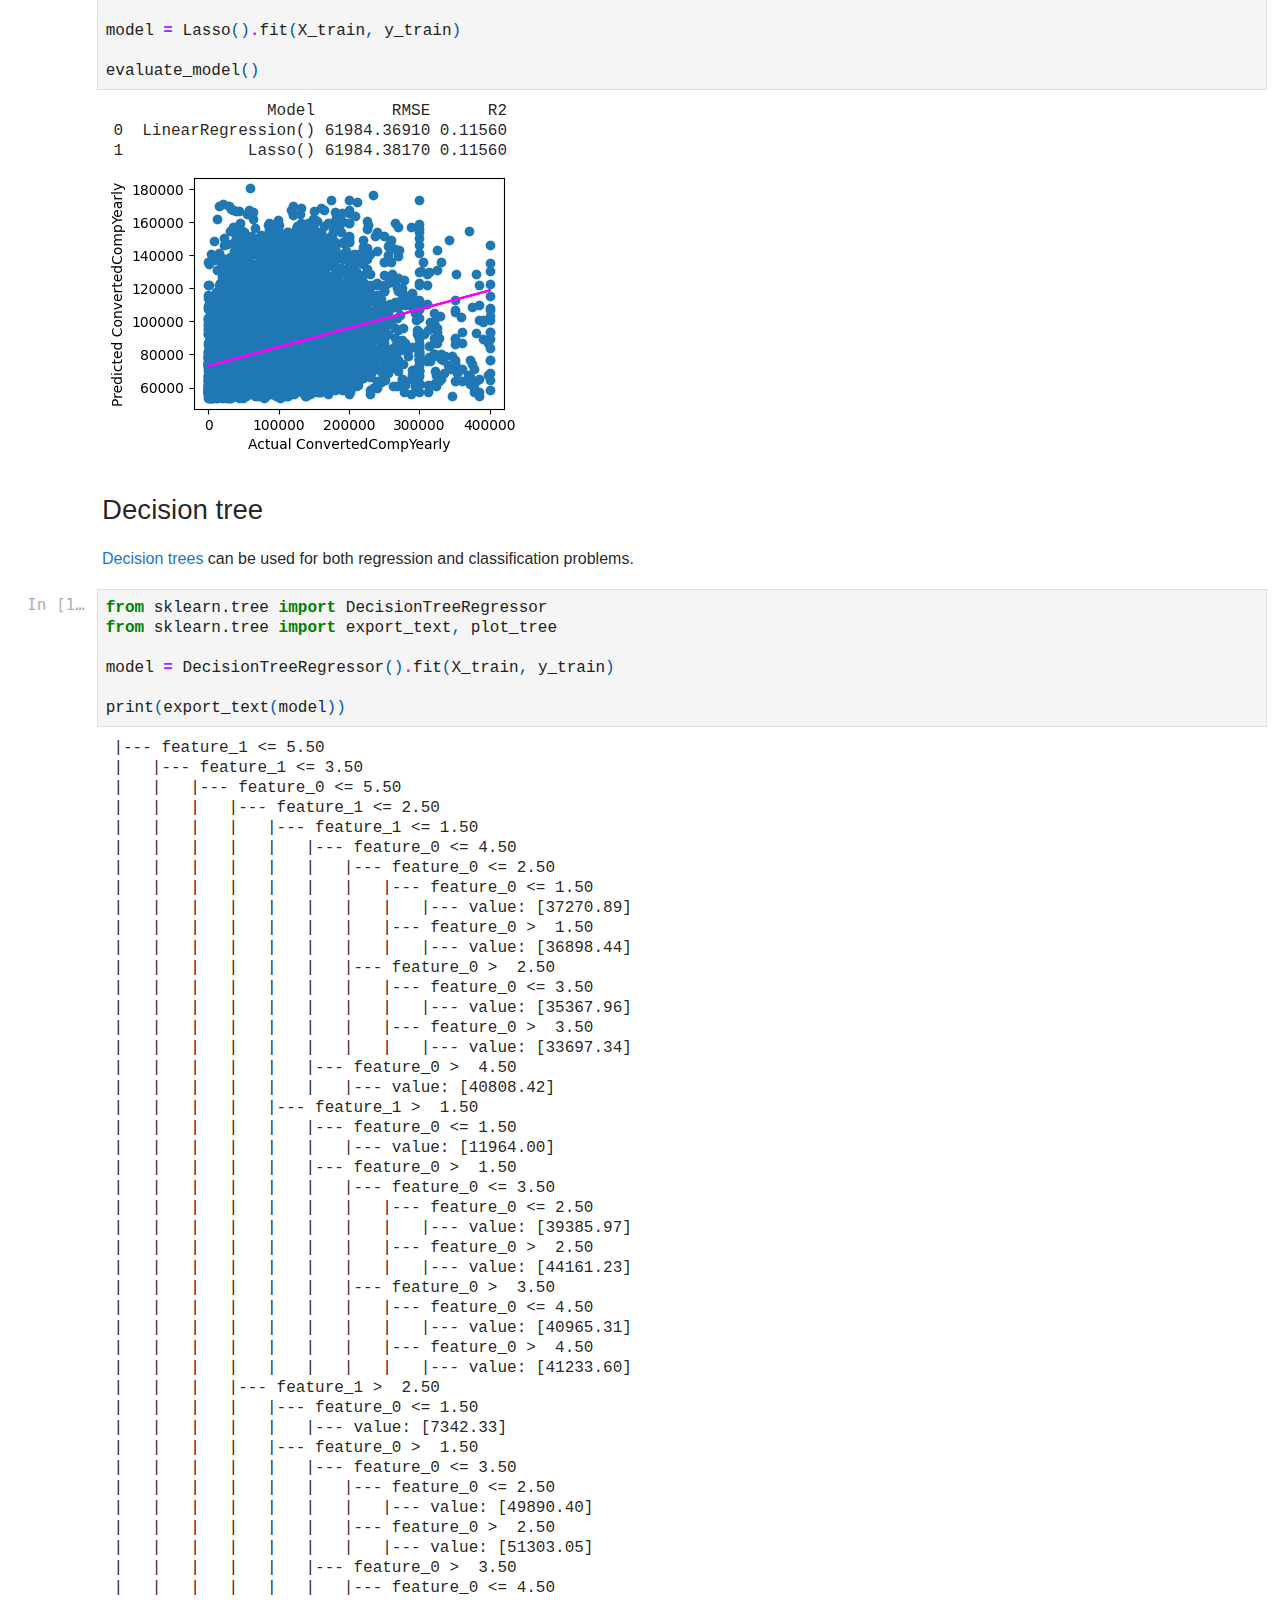
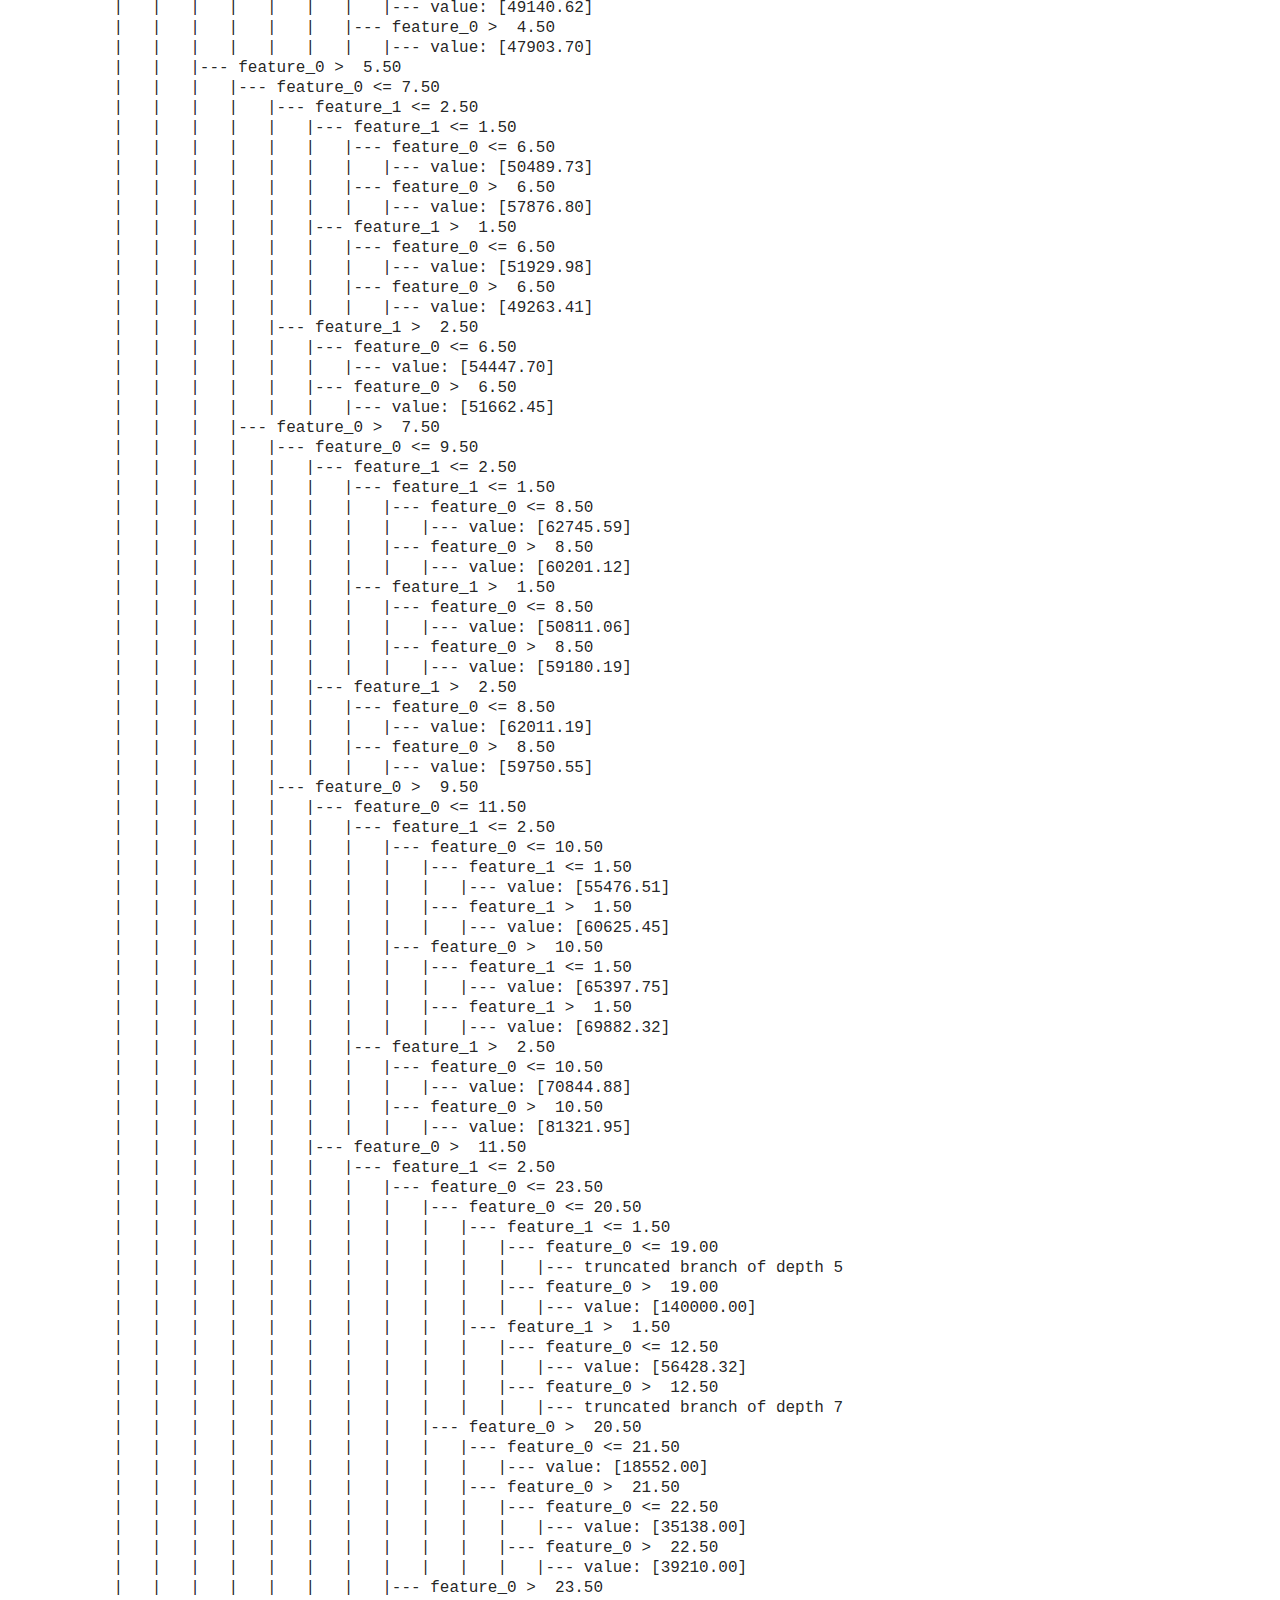
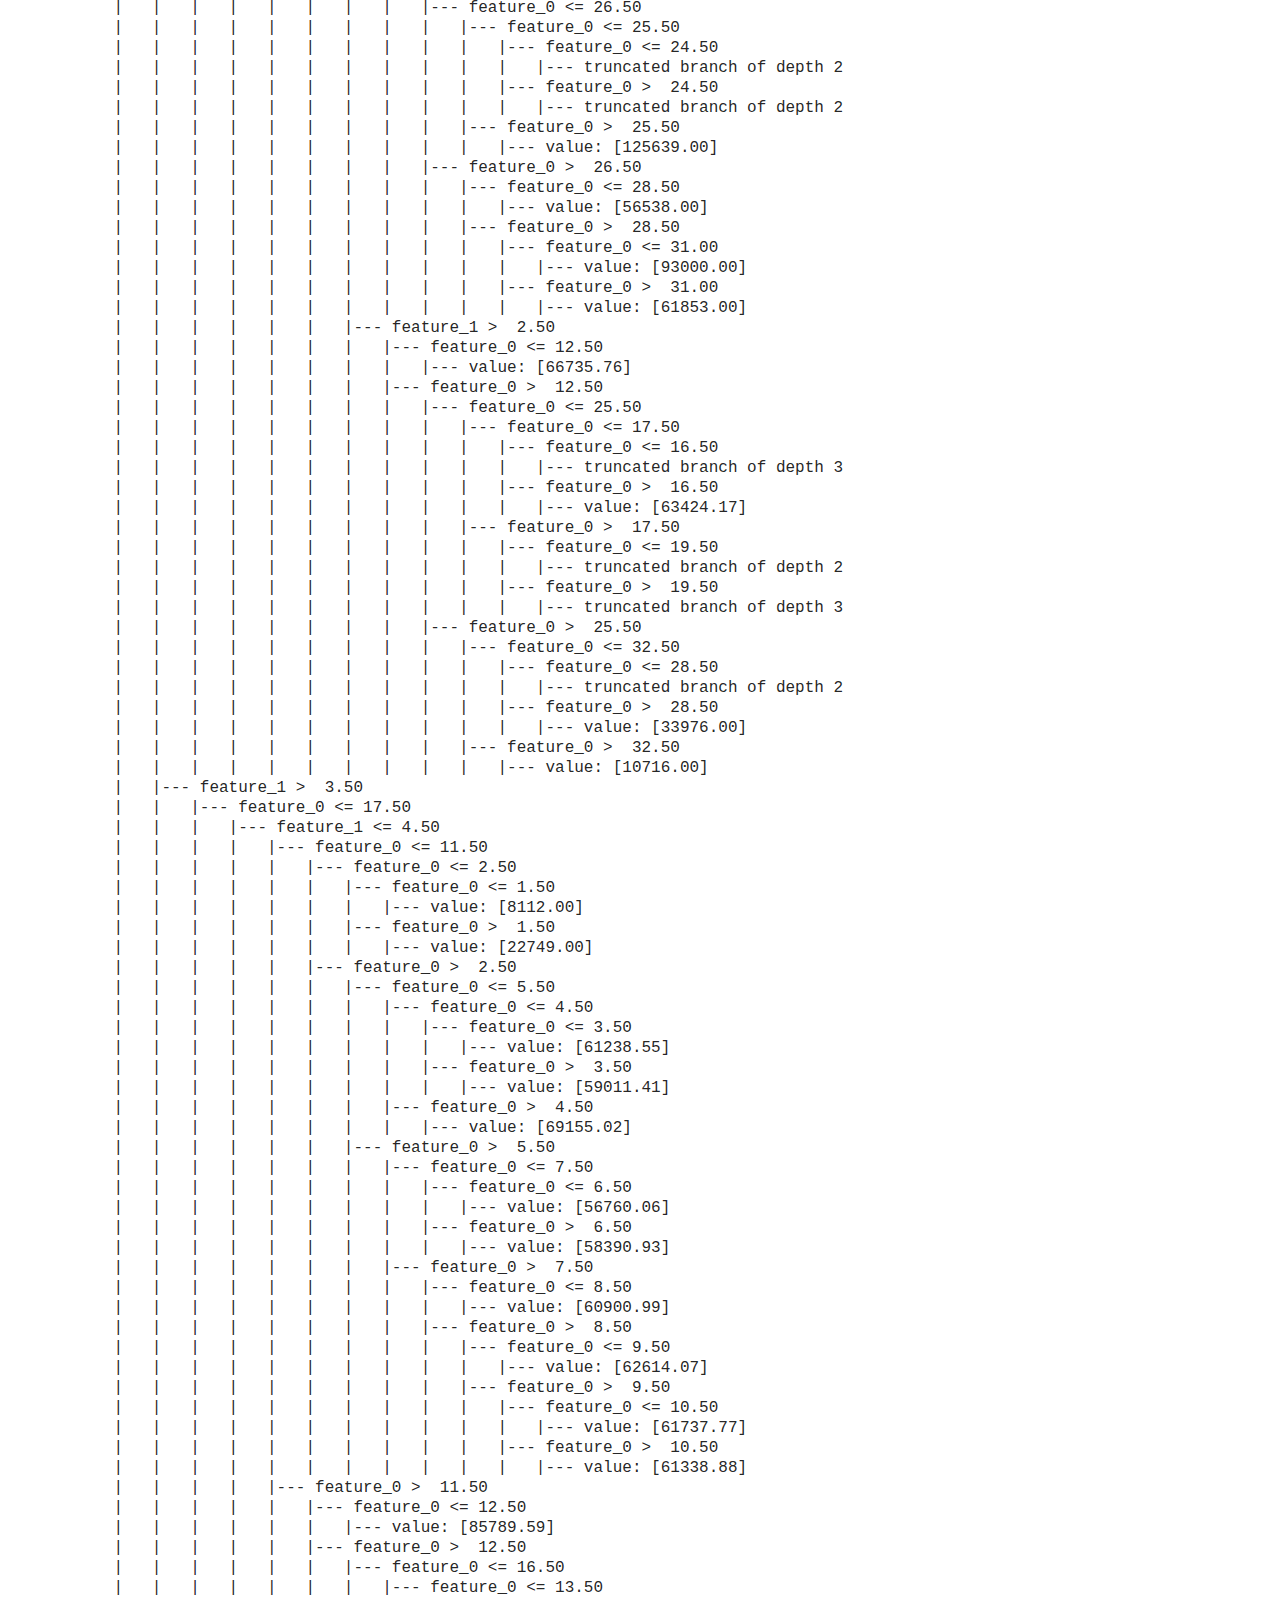
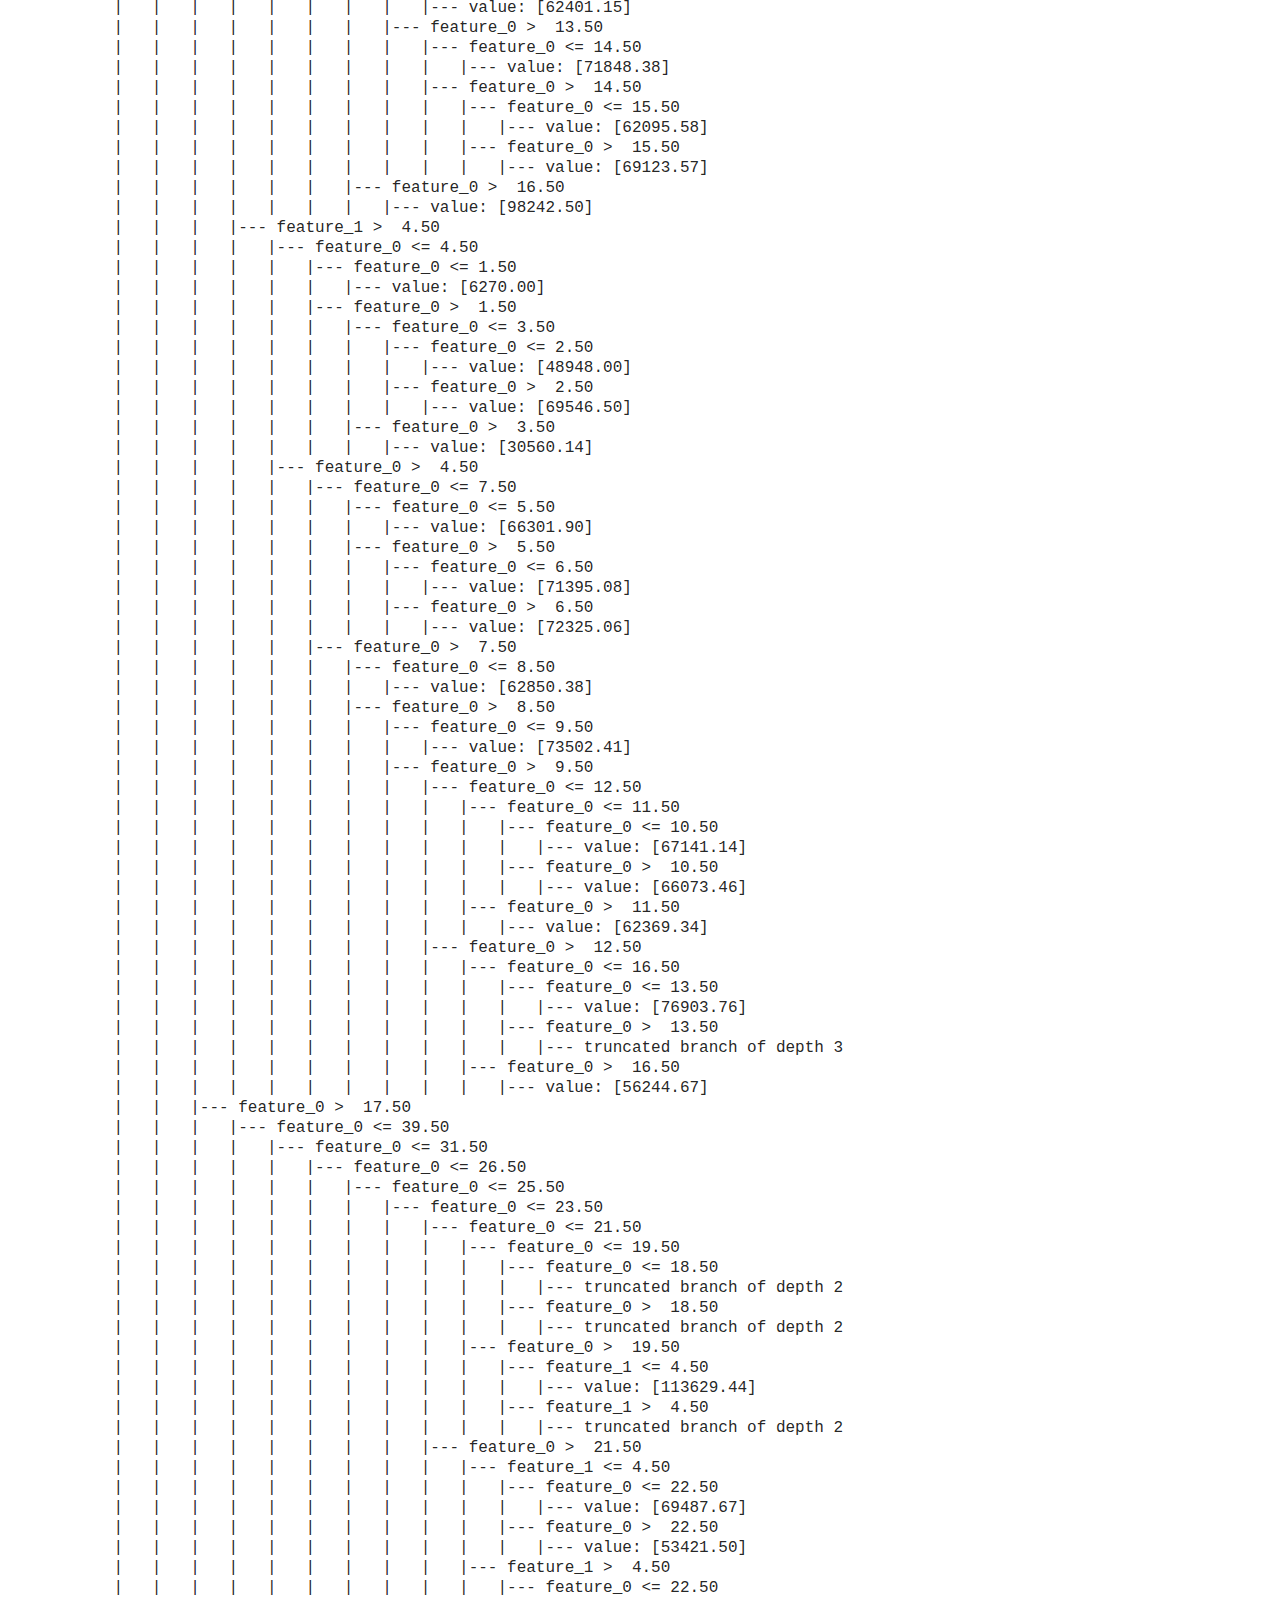
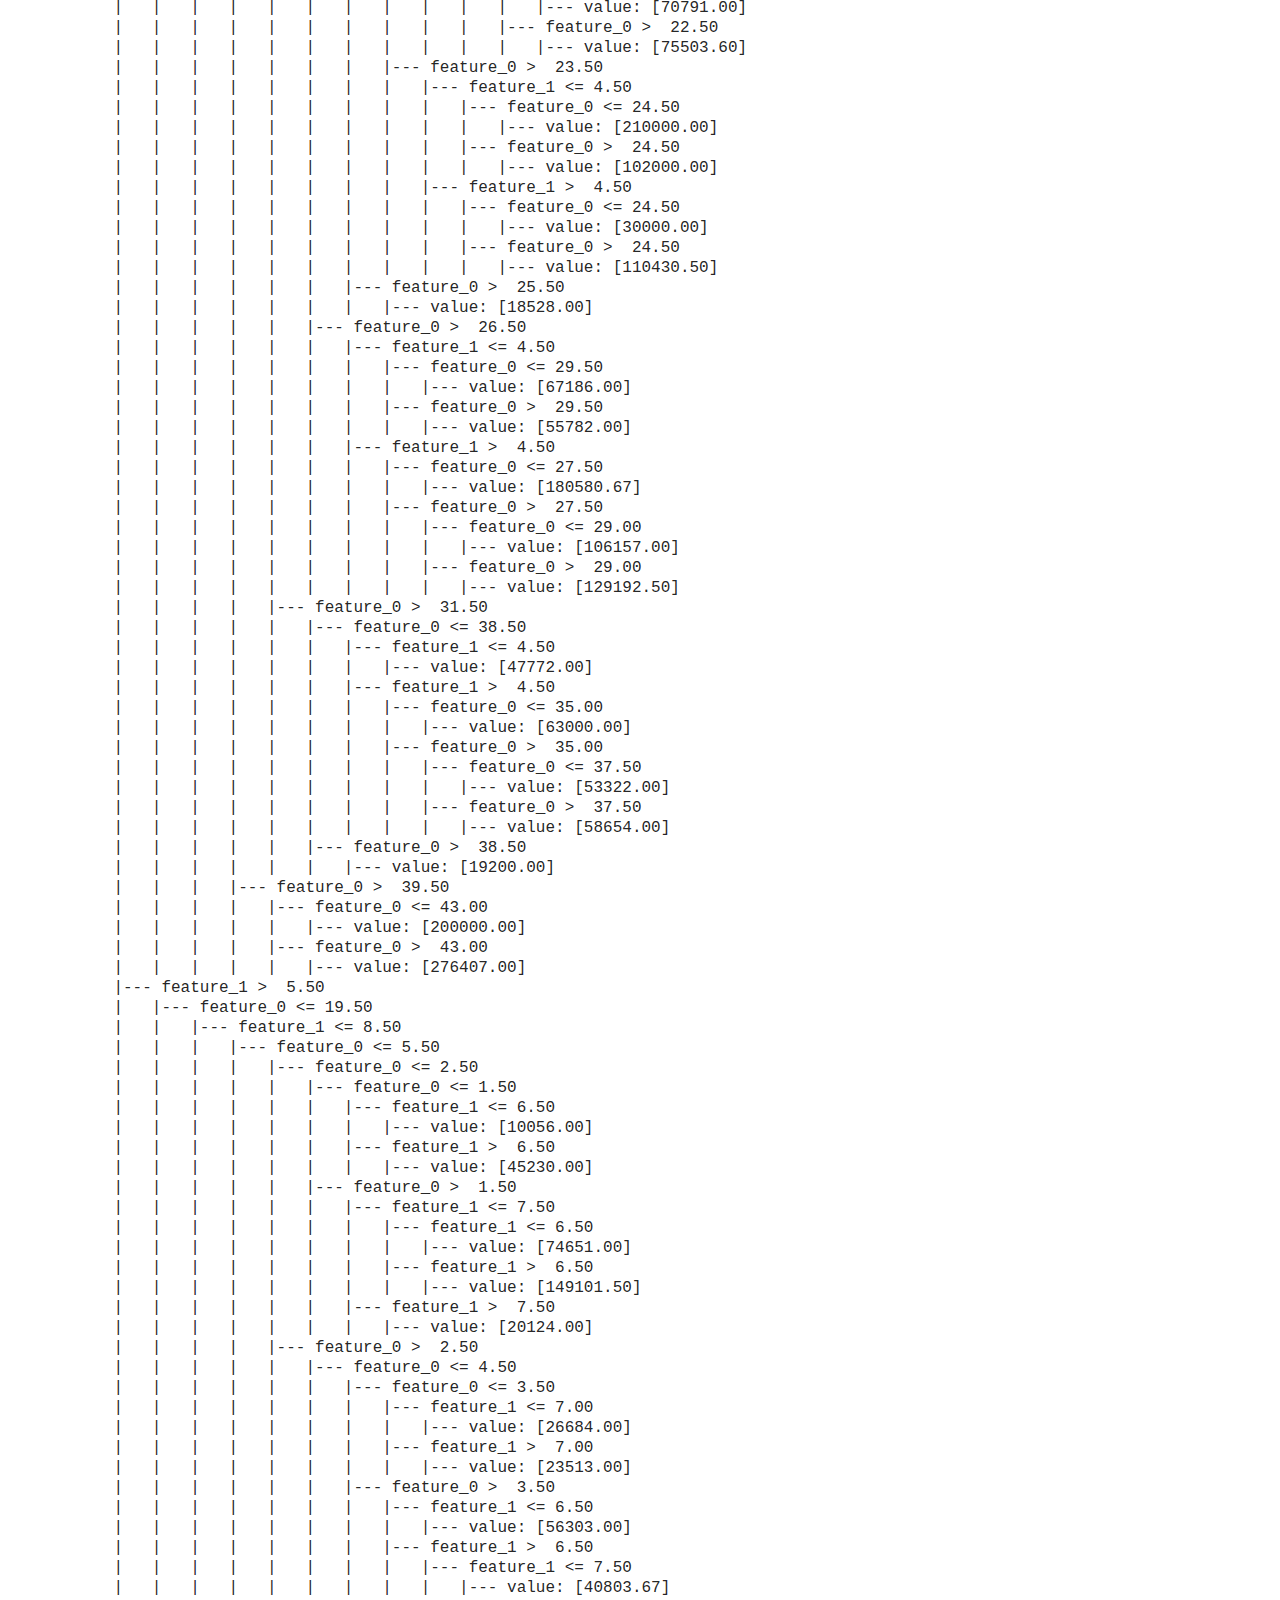
